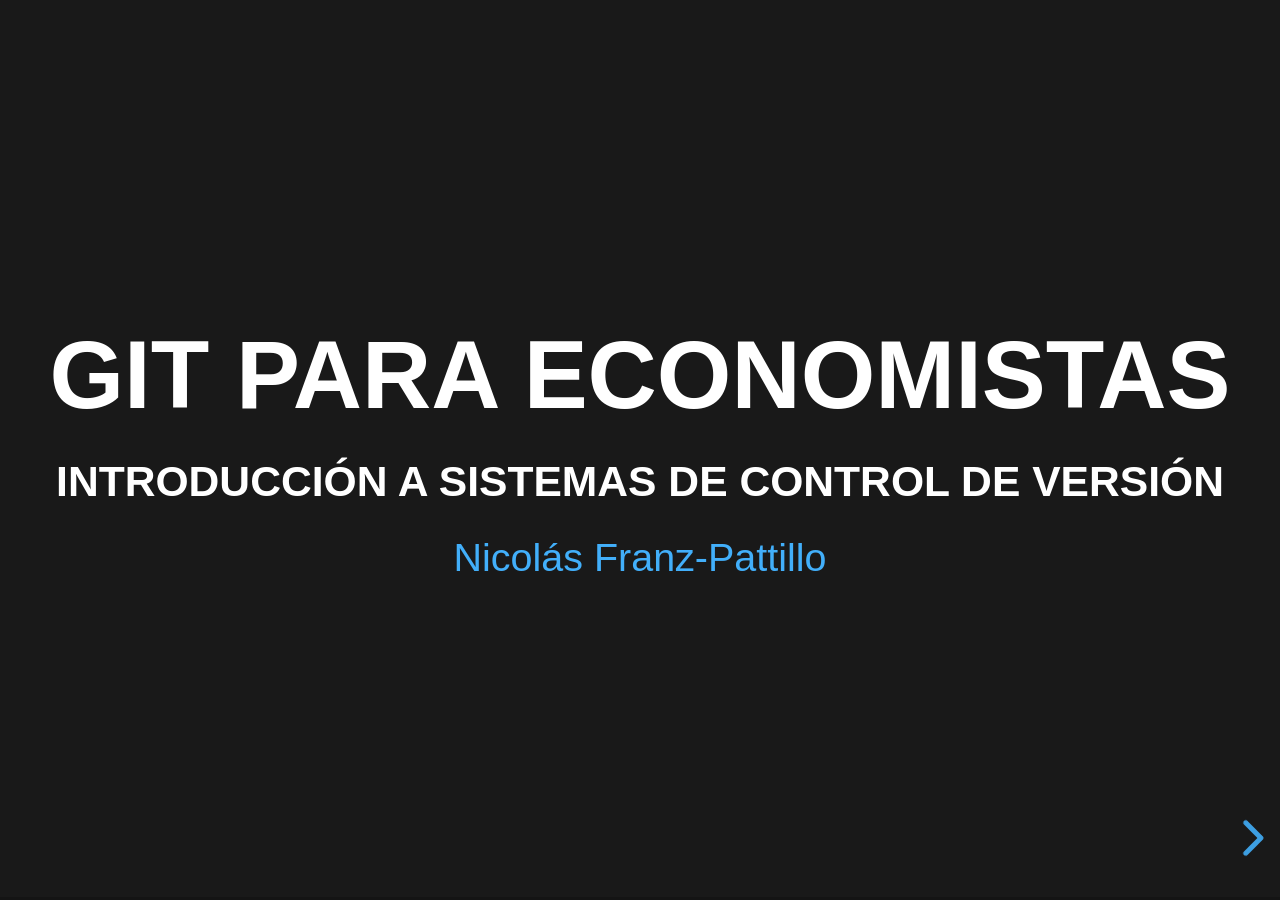
==== index.html @ 5605b5b3 "Rename Intro_slides.html to index.html To be used as landing page" ====
<!doctype html>
<html>
	<head>
		<meta charset="utf-8">
		<meta name="viewport" content="width=device-width, initial-scale=1.0, maximum-scale=1.0, user-scalable=no">

		<title>Git 4 Econ</title>
		
		<meta name="description" content="Una breve introdicción a sistemas de control de versión">
		<meta name="author" content="Nicolas Franz-Pattillo">

		<meta name="apple-mobile-web-app-capable" content="yes">
		<meta name="apple-mobile-web-app-status-bar-style" content="black-translucent">

		<meta name="viewport" content="width=device-width, initial-scale=1.0">

		<link rel="stylesheet" href="src/css/reset.css">
		<link rel="stylesheet" href="src/css/reveal.css">
		<link rel="stylesheet" href="src/css/black.css" id="theme">
		<link rel="stylesheet" href="src/css/verticator.css">
		<link rel="stylesheet" href="src/css/custom.css">
		<link rel="stylesheet" href="src/css/monokai.css" id="highlight-theme">

		<!-- CUSTOM SCRIPTS--> 
		<script src="https://code.iconify.design/1/1.0.7/iconify.min.js"></script>
		
		<!-- CUSTOM STYLES (TODO: SEND CUSTOM STYLES TO CSS)--> 
		<style>
			ol.alphaList {list-style-type: lower-alpha; font-size: smaller; font-weight: 100; color: rgba(148, 148, 148, 0.5) ;}
		</style>
	</head>
	<body>
		<div class="reveal">
			<div class="slides">
				<section><!-- title -->
					<h2 class="r-fit-text"> Git para economistas </h2>
					<h3 class="r-fit-text"> Introducción a sistemas de control de versión </h3>
					<a href="https://www.nicolasfranzpattillo.com" add target="_blank"> Nicolás Franz-Pattillo </a>
				</section>
				<section> <!-- Intro-->
					<section data-auto-animate>
						<h3>Los proyectos son complejos </h3>
						<div data-id="box1" style="background: rgb(252, 60, 60); height: 5px; margin: 20px 0 20px 0"></div>
						<ul> 
							<li class="fragment" >Hoy en día no es raro que los proyectos contengan mas de un archivo.</li>
							<ul class="fragment">
								<li>Texto</li>
								<li>Datos y gráficos</li>
								<li>Programas: <code>*.do</code>, <code>*.m</code>, <code>*.prg</code>, etc.</li>
							</ul>
							<li class="fragment">Tampoco es raro que tengan varios co-autores.</li>
							<li class="fragment">Los afiches están quedando en el pasado, el futuro son las aplicaciones web.</li>
						</ul>
					</section>
					<section data-background-iframe="https://dash-gallery.plotly.host/dash-oil-and-gas/" data-background-interactive data-background-transition="zoom">
						<div style="position: absolute; width: 25%; top: -360px; right: 650px; box-shadow: 0 1px 4px rgba(0,0,0,0.5), 0 5px 25px rgba(0,0,0,0.2); background-color: rgba(0, 0, 0, 0.5); color: #fff; padding: 20px; font-size: 20px; text-align: left;">
							<h2>Dash de Plotly</h2>
							<p>Permite crear aplicaciónes web usando <em>Python</em></p>
						</div>
					</section>
				</section>
				<section> <!-- Intro problem -->
					<section data-auto-animate>
						<h3>Los proyectos son complejos </h3>
						<ul> 
							<li>Hoy en día no es raro que los proyectos contengan mas de un archivo.</li>
							<ul>
								<li>Texto</li>
								<li>Datos y gráficos</li>
								<li>Programas: <code>*.do</code>, <code>*.m</code>, <code>*.prg</code>, etc.</li>
							</ul>
							<li >Tampoco es raro que tengan varios co-autores.</li>
							<li >Los afiches están quedando en el pasado, el futuro son las aplicaciones web.</li>
						</ul>
						<div style="display: flex;"style="padding: 40pt ">
							<div data-id="box1" style="background: rgb(252, 60, 60); width: 400px; margin: 1px; border-radius: 1px;">
								Problema: Cómo hacer avanzar un proyecto de forma ordenada
							</div>
							<div> $$\implies$$ </div>
							<div class="fragment" data-id="box1" style="background: rgb(41, 51, 182); width: 400px; margin: 1px; border-radius: 1px;">
								Solución *: Coordinando una forma de hacer  y registrar los cambios
							</div>
						</div>
					</section>
					<section >
						<IMG SRC="https://media.giphy.com/media/Q09lToTa0H3Es/source.gif"></img>
					</section>
					<section >
						<img src="src/images/finalVersion.png" style="height: 700px;"></img>
					</section>
				</section>
				<section><!-- folder -->
					<section data-auto-animate>
						<figcaption data-id="caption2" style="padding-right: 100px;"> Control de versión </figcaption> 
						<p data-id="caption1" style="position: absolute; top: -20px; right: 290px; width: 100px; height: 40px;"> "naive"</p>
						<img src="src/images/projectBeforeGit.png" data-id="projectFolder" style="margin: -20pt  -20pt;"></img>
						<ul>
							<li class="fragment" data-fragment-index="1">Los programadores han tenido este problema por décadas.</li>
							<li class="fragment" data-fragment-index="2">Las soluciones (<em>software</em>) han ido evolucionando con el tiempo. En general se les conoce como <strong>sistemas de control de versión</strong></li>
							<li class="fragment" data-fragment-index="3">La mayoría de ellos presenta al usuario la versión que se quiere revisar y deja el resto fuera de la vista.</li>
						</ul>
					</section>
					<section data-auto-animate>
						<figcaption data-id="caption2" style="padding-left: 100px;"> control de versión</figcaption> <p data-id="caption1" style="position: absolute; top: -20px; right: 560px; width: 170px; height: 40px;"> Sistema  de</p>
						<img src="src/images/projectAfterGit.png" data-id="projectFolder" style="margin: -10pt  -10pt;"></img>
						<ul>
							<li>La mayoría de ellos presenta al usuario la versión que se quiere revisar y deja el resto fuera de la vista.</li>
							<li class="fragment"> &#128078 Requieren entender su funcionamiento y terminología</li>
						</ul>
					</section>
				</section>
				<section> <!-- Definitions -->
					<h3> Repo, commit, working copy ... </h3> <h2 class="fragment">me no english!</h2>
					<ul>
						<li class="fragment" >Los <em>softwares</em> de control de versión comparten una terminología común <span style="color: rgba(148, 148, 148, 0.493);"> (al igual que muchos lenguajes de programación comparten el condicional <code style="padding:10pt">if... then... else</code> y los bucles <code style="padding:10pt">for </code> o <code style="padding:10pt">while</code>) </span></li>
						<ol>
							<li class="fragment" > <b> Commit</b> <span style="color: rgba(148, 148, 148, 0.5);">: Fotografía del proyecto en un momento del tiempo.</span> </li>
							<li class="fragment" > <b> Repository</b><span style="color: rgba(148, 148, 148, 0.5);">: ("Repo") Proyecto completo, incluyendo su historia.</span> </li>
							<li class="fragment" > <b> Working copy</b><span style="color: rgba(148, 148, 148, 0.5);">: Versión del proyecto en la cual se está trabajando.</span> </li>
						</ol>
					</ul>	
				</section>
				<section><!-- SCV -->
					<section data-auto-animate>
						<h3>Sistemas de control de versión</h3>
					</section>
					<section data-auto-animate>
						<h3>Sistemas de control de versión</h3>
						<h4>1. Local</h4>
						<svg data-id="VCS" version="1.1" xmlns="http://www.w3.org/2000/svg" xmlns:xlink="http://www.w3.org/1999/xlink" x="0" y="0" width="600" height="600" viewBox="0, 100, 600, 600">
							<g data-id="c1">
								<path d="M300,425 C233.726,425 180,360.529 180,281 C180,201.471 233.726,137 300,137 C366.274,137 420,201.471 420,281 C420,360.529 366.274,425 300,425 z" fill="#A4A4A4" fill-opacity="0.378"/>
								<path d="M234,180 L366,180 L366,220 L234,220 L234,180 z" fill="#3660FA"/>
								<text transform="matrix(1, 0, 0, 1, 300, 200)">
									<tspan x="-57.564" y="8.5" font-family="Helvetica-Light" font-size="24" fill="#FCF9F9">Repository</tspan>
								</text>
								<path d="M210,319 L390,319 L390,359 L210,359 L210,319 z" fill="#26B42C"/>
								<text transform="matrix(1, 0, 0, 1, 300, 339)">
									<tspan x="-75.792" y="8" font-family="Helvetica-Light" font-size="24" fill="#FFFFFF">Working Copy</tspan>
								</text>
								<text transform="matrix(1, 0, 0, 1, 300, 449.5)">
									<tspan x="-67.683" y="6.5" font-family="Helvetica-Light" font-size="21" fill="#7E7E7E">Computador 1</tspan>
								</text>
								<path d="M293,319.5 L291.2,230.398" fill-opacity="0" stroke="#7E7E7E" stroke-width="1.5" stroke-miterlimit="9"/>
								<path d="M294.499,230.331 L291.022,221.6 L287.901,230.465 M291.2,230.398 L291.022,221.6" fill-opacity="0" stroke="#7E7E7E" stroke-width="1.5" stroke-opacity="1"/>
								<path d="M307,220.5 L308.8,309.602" fill-opacity="0" stroke="#7E7E7E" stroke-width="1.5" stroke-miterlimit="9"/>
								<path d="M305.501,309.669 L308.978,318.4 L312.099,309.535 M308.8,309.602 L308.978,318.4" fill-opacity="0" stroke="#7E7E7E" stroke-width="1.5" stroke-opacity="1"/>
								<text transform="matrix(-0, -1, 1, -0, 279.5, 274)">
									<tspan x="-29.502" y="6" font-family="Helvetica-Light" font-size="18" fill="#7E7E7E">commit</tspan>
								</text>
								<text transform="matrix(0, 1, -1, 0, 320, 269.5)">
									<tspan x="-28.512" y="5.5" font-family="Helvetica-Light" font-size="18" fill="#7E7E7E">update</tspan>
								</text>
							</g>
							</svg>
					</section>

					<section data-auto-animate>
						<h3>Sistemas de control de versión</h3>
						<h4>1. Distribuido </h4>
						<svg data-id="VCS" version="1.1" xmlns="http://www.w3.org/2000/svg" xmlns:xlink="http://www.w3.org/1999/xlink" x="0" y="0" width="600" height="600" viewBox="0, 30, 600, 600">
							<g data-id="c1">
								<path data-id="circle1" d="M132.669,530 C66.395,530 12.669,465.529 12.669,386 C12.669,306.471 66.395,242 132.669,242 C198.943,242 252.669,306.471 252.669,386 C252.669,465.529 198.943,530 132.669,530 z" fill="#A4A4A4" fill-opacity="0.378"/>
								<path d="M66.669,285 L198.669,285 L198.669,325 L66.669,325 L66.669,285 z" fill="#3660FA"/>
								<text transform="matrix(1, 0, 0, 1, 132.669, 305)">
									<tspan x="-57.564" y="8.5" font-family="Helvetica-Light" font-size="24" fill="#FCF9F9">Repository</tspan>
								</text>
								<path d="M42.669,424 L222.669,424 L222.669,464 L42.669,464 L42.669,424 z" fill="#26B42C"/>
								<text transform="matrix(1, 0, 0, 1, 132.669, 444)">
									<tspan x="-75.792" y="8" font-family="Helvetica-Light" font-size="24" fill="#FFFFFF">Working Copy</tspan>
								</text>
								<text data-id="n1" transform="matrix(1, 0, 0, 1, 132.669, 554.5)">
									<tspan x="-67.683" y="6.5" font-family="Helvetica-Light" font-size="21" fill="#7E7E7E">Computador 1</tspan>
								</text>
								<path d="M125.669,424.5 L123.869,335.398" fill-opacity="0" stroke="#7E7E7E" stroke-width="1.5" stroke-miterlimit="9"/>
								<path d="M127.168,335.331 L123.691,326.6 L120.57,335.465 M123.869,335.398 L123.691,326.6" fill-opacity="0" stroke="#7E7E7E" stroke-width="1.5" stroke-opacity="1"/>
								<path d="M139.669,325.5 L141.469,414.602" fill-opacity="0" stroke="#7E7E7E" stroke-width="1.5" stroke-miterlimit="9"/>
								<path d="M138.17,414.669 L141.647,423.4 L144.768,414.535 M141.469,414.602 L141.647,423.4" fill-opacity="0" stroke="#7E7E7E" stroke-width="1.5" stroke-opacity="1"/>
								<text transform="matrix(-0, -1, 1, -0, 112.169, 379)">
									<tspan x="-29.502" y="6" font-family="Helvetica-Light" font-size="18" fill="#7E7E7E">commit</tspan>
								</text>
								<text transform="matrix(0, 1, -1, 0, 152.669, 374.5)">
									<tspan x="-28.512" y="5.5" font-family="Helvetica-Light" font-size="18" fill="#7E7E7E">update</tspan>
								</text>
							</g>
							<g data-id="server">
								<path d="M296.669,177 C245.859,177 204.669,152.6 204.669,122.5 C204.669,92.4 245.859,68 296.669,68 C347.479,68 388.669,92.4 388.669,122.5 C388.669,152.6 347.479,177 296.669,177 z" fill="#A4A4A4" fill-opacity="0.378"/>
								<path d="M230.669,102.5 L362.669,102.5 L362.669,142.5 L230.669,142.5 L230.669,102.5 z" fill="#3660FA"/>
								<text transform="matrix(1, 0, 0, 1, 296.669, 122.5)">
									<tspan x="-57.564" y="8.5" font-family="Helvetica-Light" font-size="24" fill="#FCF9F9">Repository</tspan>
								</text>
								<text transform="matrix(1, 0, 0, 1, 296.669, 44.5)">
									<tspan x="-39.081" y="7.5" font-family="Helvetica-Light" font-size="21" fill="#7E7E7E">Servidor</tspan>
								</text>
							</g>
							
								<path data-id="pf2a" d="M403.732,256.963 L357.622,180.698" fill-opacity="0" stroke="#7E7E7E" stroke-width="1.5" stroke-miterlimit="9"/>
								<path data-id="pf2b" d="M360.446,178.991 L353.069,173.167 L354.798,182.405 M357.622,180.698 L353.069,173.167" fill-opacity="0" stroke="#7E7E7E" stroke-width="1.5" stroke-opacity="1"/>
								<path data-id="pf2c" d="M367.222,163.726 L413.332,239.991" fill-opacity="0" stroke="#7E7E7E" stroke-width="1.5" stroke-miterlimit="9"/>
								<path data-id="pf2d" d="M410.508,241.698 L417.885,247.521 L416.156,238.283 M413.332,239.991 L417.885,247.521" fill-opacity="0" stroke="#7E7E7E" stroke-width="1.5" stroke-opacity="1"/>
								<text transform="matrix(0.5, 0.866, -0.866, 0.5, 366.79, 220.344)">
									<tspan x="-14.499" y="5.5" font-family="Helvetica-Light" font-size="18" fill="#7E7E7E">push</tspan>
								</text>
								<text transform="matrix(0.5, 0.866, -0.866, 0.5, 401.431, 200.344)">
									<tspan x="-20.016" y="5.5" font-family="Helvetica-Light" font-size="18" fill="#7E7E7E">fetch</tspan>
								</text>
							
							
								<path data-id="pf1a" d="M183.51,249.463 L226.502,171.398" fill-opacity="0" stroke="#7E7E7E" stroke-width="1.5" stroke-miterlimit="9"/>
								<path data-id="pf1b" d="M229.393,172.99 L230.747,163.69 L223.611,169.806 M226.502,171.398 L230.747,163.69" fill-opacity="0" stroke="#7E7E7E" stroke-width="1.5" stroke-opacity="1"/>
								<path data-id="pf1c" d="M246,171.226 L203.008,249.291" fill-opacity="0" stroke="#7E7E7E" stroke-width="1.5" stroke-miterlimit="9"/>
								<path data-id="pf1d" d="M200.118,247.699 L198.763,256.999 L205.899,250.883 M203.008,249.291 L198.763,256.999" fill-opacity="0" stroke="#7E7E7E" stroke-width="1.5" stroke-opacity="1"/>
								<text transform="matrix(0.5, -0.866, 0.866, 0.5, 196.069, 199.344)">
									<tspan x="-14.499" y="5.5" font-family="Helvetica-Light" font-size="18" fill="#7E7E7E">push</tspan>
								</text>
								<text transform="matrix(0.5, -0.866, 0.866, 0.5, 230.71, 219.344)">
									<tspan x="-20.016" y="5.5" font-family="Helvetica-Light" font-size="18" fill="#7E7E7E">fetch</tspan>
								</text>
							
							<g data-id="c2">
								<path d="M467.331,530 C401.057,530 347.331,465.529 347.331,386 C347.331,306.471 401.057,242 467.331,242 C533.605,242 587.331,306.471 587.331,386 C587.331,465.529 533.605,530 467.331,530 z" fill="#A4A4A4" fill-opacity="0.378"/>
								<path d="M401.331,285 L533.331,285 L533.331,325 L401.331,325 L401.331,285 z" fill="#3660FA"/>
								<text transform="matrix(1, 0, 0, 1, 467.331, 305)">
									<tspan x="-57.564" y="8.5" font-family="Helvetica-Light" font-size="24" fill="#FCF9F9">Repository</tspan>
								</text>
								<path d="M377.331,424 L557.331,424 L557.331,464 L377.331,464 L377.331,424 z" fill="#26B42C"/>
								<text transform="matrix(1, 0, 0, 1, 467.331, 444)">
									<tspan x="-75.792" y="8" font-family="Helvetica-Light" font-size="24" fill="#FFFFFF">Working Copy</tspan>
								</text>
								<text transform="matrix(1, 0, 0, 1, 467.331, 554.5)">
									<tspan x="-67.683" y="6.5" font-family="Helvetica-Light" font-size="21" fill="#7E7E7E">Computador 2</tspan>
								</text>
								<path d="M460.331,424.5 L458.531,335.398" fill-opacity="0" stroke="#7E7E7E" stroke-width="1.5" stroke-miterlimit="9"/>
								<path d="M461.83,335.331 L458.353,326.6 L455.232,335.465 M458.531,335.398 L458.353,326.6" fill-opacity="0" stroke="#7E7E7E" stroke-width="1.5" stroke-opacity="1"/>
								<path d="M474.331,325.5 L476.131,414.602" fill-opacity="0" stroke="#7E7E7E" stroke-width="1.5" stroke-miterlimit="9"/>
								<path d="M472.832,414.669 L476.309,423.4 L479.43,414.535 M476.131,414.602 L476.309,423.4" fill-opacity="0" stroke="#7E7E7E" stroke-width="1.5" stroke-opacity="1"/>
								<text transform="matrix(-0, -1, 1, -0, 446.831, 379)">
									<tspan x="-29.502" y="6" font-family="Helvetica-Light" font-size="18" fill="#7E7E7E">commit</tspan>
								</text>
								<text transform="matrix(0, 1, -1, 0, 487.331, 374.5)">
									<tspan x="-28.512" y="5.5" font-family="Helvetica-Light" font-size="18" fill="#7E7E7E">update</tspan>
								</text>
							</g>
						</svg>
					</section>
					<section data-auto-animate>
						<h3>Sistemas de control de versión</h3>
						<h4>1. No Distribuido </h4>
						<svg data-id="VCS" version="1.1" xmlns="http://www.w3.org/2000/svg" xmlns:xlink="http://www.w3.org/1999/xlink" x="0" y="0" width="600" height="600" viewBox="0, 0, 600, 600">
							<g data-id="c1">
								<path d="M111,357 C49.696,357 -0,331.256 -0,299.5 C-0,267.744 49.696,242 111,242 C172.304,242 222,267.744 222,299.5 C222,331.256 172.304,357 111,357 z" fill="#A4A4A4" fill-opacity="0.378"/>
								<path d="M21,279.5 L201,279.5 L201,319.5 L21,319.5 L21,279.5 z" fill="#26B42C"/>
								<text transform="matrix(1, 0, 0, 1, 111, 299.5)">
									<tspan x="-75.792" y="8" font-family="Helvetica-Light" font-size="24" fill="#FFFFFF">Working Copy</tspan>
								</text>
								<text transform="matrix(1, 0, 0, 1, 111, 380.5)">
									<tspan x="-67.683" y="6.5" font-family="Helvetica-Light" font-size="21" fill="#7E7E7E">Computador 1</tspan>
								</text>
							</g>
							<g data-id="server">
								<path d="M296.669,177 C245.859,177 204.669,152.6 204.669,122.5 C204.669,92.4 245.859,68 296.669,68 C347.479,68 388.669,92.4 388.669,122.5 C388.669,152.6 347.479,177 296.669,177 z" fill="#A4A4A4" fill-opacity="0.378"/>
								<path d="M230.669,102.5 L362.669,102.5 L362.669,142.5 L230.669,142.5 L230.669,102.5 z" fill="#3660FA"/>
								<text transform="matrix(1, 0, 0, 1, 296.669, 122.5)">
									<tspan x="-57.564" y="8.5" font-family="Helvetica-Light" font-size="24" fill="#FCF9F9">Repository</tspan>
								</text>
								<text transform="matrix(1, 0, 0, 1, 296.669, 44.5)">
									<tspan x="-39.081" y="7.5" font-family="Helvetica-Light" font-size="21" fill="#7E7E7E">Servidor</tspan>
								</text>
							</g>
								<path data-id="pf1a" d="M185.802,252.517 L228.795,174.452" fill-opacity="0" stroke="#7E7E7E" stroke-width="1.5" stroke-miterlimit="9"/>
								<path data-id="pf1b" d="M231.685,176.044 L233.04,166.744 L225.904,172.86 M228.795,174.452 L233.04,166.744" fill-opacity="0" stroke="#7E7E7E" stroke-width="1.5" stroke-opacity="1"/>
								<path data-id="pf1c" d="M248.293,174.28 L205.301,252.345" fill-opacity="0" stroke="#7E7E7E" stroke-width="1.5" stroke-miterlimit="9"/>
								<path data-id="pf1d" d="M202.41,250.753 L201.055,260.053 L208.191,253.937 M205.301,252.345 L201.055,260.053" fill-opacity="0" stroke="#7E7E7E" stroke-width="1.5" stroke-opacity="1"/>
								<text transform="matrix(0.5, -0.866, 0.866, 0.5, 198.361, 202.398)">
									<tspan x="-29.502" y="5.5" font-family="Helvetica-Light" font-size="18" fill="#7E7E7E">commit</tspan>
								</text>
								<text transform="matrix(0.5, -0.866, 0.866, 0.5, 242.095, 227.648)">
									<tspan x="-28.512" y="-5" font-family="Helvetica-Light" font-size="18" fill="#7E7E7E">update</tspan>
								</text>
							<g data-id="c2">
								<path d="M482,357 C420.696,357 371,331.256 371,299.5 C371,267.744 420.696,242 482,242 C543.304,242 593,267.744 593,299.5 C593,331.256 543.304,357 482,357 z" fill="#A4A4A4" fill-opacity="0.378"/>
								<path d="M392,279.5 L572,279.5 L572,319.5 L392,319.5 L392,279.5 z" fill="#26B42C"/>
								<text transform="matrix(1, 0, 0, 1, 482, 299.5)">
									<tspan x="-75.792" y="8" font-family="Helvetica-Light" font-size="24" fill="#FFFFFF">Working Copy</tspan>
								</text>
								<text transform="matrix(1, 0, 0, 1, 482, 380.5)">
									<tspan x="-67.683" y="6.5" font-family="Helvetica-Light" font-size="21" fill="#7E7E7E">Computador 2</tspan>
								</text>
							</g>
							<path data-id="pf2a" d="M385.718,264.021 L339.608,187.757" fill-opacity="0" stroke="#7E7E7E" stroke-width="1.5" stroke-miterlimit="9"/>
							<path data-id="pf2b" d="M342.432,186.049 L335.055,180.226 L336.784,189.464 M339.608,187.757 L335.055,180.226" fill-opacity="0" stroke="#7E7E7E" stroke-width="1.5" stroke-opacity="1"/>
							<path data-id="pf2c" d="M349.208,170.785 L395.318,247.049" fill-opacity="0" stroke="#7E7E7E" stroke-width="1.5" stroke-miterlimit="9"/>
							<path data-id="pf2d" d="M392.494,248.757 L399.871,254.58 L398.142,245.342 M395.318,247.049 L399.871,254.58" fill-opacity="0" stroke="#7E7E7E" stroke-width="1.5" stroke-opacity="1"/>
							<text transform="matrix(0.5, 0.866, -0.866, 0.5, 348.777, 227.403)">
								<tspan x="-29.502" y="5.5" font-family="Helvetica-Light" font-size="18" fill="#7E7E7E">commit</tspan>
							</text>
							<text transform="matrix(0.5, 0.866, -0.866, 0.5, 385.15, 206.403)">
								<tspan x="-28.512" y="5.5" font-family="Helvetica-Light" font-size="18" fill="#7E7E7E">update</tspan>
							</text>
						</svg>
					</section>
					<section>
						<h3> preguntas? </h3>
					</section>
				</section>
				<section><!-- que es git --> 
					<section data-auto-animate>
						<h2 data-id="que-es-git"> QUÉ ES GIT? </h2>
					</section>
					<section data-auto-animate>
						<h2 data-id="que-es-git" style="font-size: 32pt;"> QUÉ ES GIT? </h2>
						<ul>
							<li > Git es un sistema distribuido de control de versión. El más utilizado en el mundo!</li>
							<li class="fragment" > El <em>software</em> de Git se instala "localmente". <span style="color: rgba(148, 148, 148, 0.5);">Para empezar a utilizar Git no es necesario un servidor. No obstante, este último mejora la colaboración significativamente</span></li>
							<li class="fragment" > <span style="color: rgba(248, 1, 1);">Git no es lo mismo que GitHub!</span> <span style="color: rgba(148, 148, 148, 0.5);"> GitHub es una red social que utiliza la arquitectura Git como base. Otros ejemplos son GitLab y BitBucket </span></li>
						</ul>
					</section>
				</section>
				<section><!-- como se usa git -->
					<section data-auto-animate>
						<h2 data-id="como-usar-git"> CÓMO SE USA GIT? </h2>
					</section>
					<section data-auto-animate>
						<h2 data-id="como-usar-git" style="font-size: 32pt;"> CÓMO SE USA GIT? </h2>
						<ul>
							<li > Git se usa a través de la linea de comando <span style="color: rgba(148, 148, 148, 0.5);">(shell, console, terminal, etc.)</span>
								<p class="fragment" ><img src="src/svg/git-version.svg" style="width: 40%; padding-left: 150pt;"></img></p>
							</li>
							<li class="fragment" > Git es parte de la distribución de otros <em>softwares</em>, por lo que puede que ya esté instalado. <span style="color: rgba(148, 148, 148, 0.5);">(e.g., Python-Anaconda, o command line tools de MacOs, <a style="color: rgba(148, 148, 148, 0.5);" ref="https://www.mathworks.com/help/matlab/matlab_prog/set-up-git-source-control.html"> Matlab 2020b</a>)</span></li>
						</ul>
					</section>
					<section>
						<h2 style="font-size: 32pt;"> CÓMO SE USA GIT? </h2>
						<ul>
							<li > Hay otras interfaces de usuario gráficas (GUI) que lo hacen mas amigable
								<p><img src="src/images/VSCode.png" style="width: 110%; margin: -10pt;"></img></p>
							</li>
						</ul>
					</section>
					<section>
						<h2 style="font-size: 32pt;"> CÓMO SE USA GIT? </h2>
						<ul>
							<li > Hay otras interfaces de usuario gráficas (GUI) que lo hacen mas amigable
								<p><img src="src/images/matlab.png" style="width: 110%; margin: -10pt;"></img></p>
							</li>
						</ul>
					</section>
					<section>
						<h2 style="font-size: 32pt;"> CÓMO SE APRENDE GIT? </h2>
						<ul>
							<li class="fragment"> La mejor forma de aprender Git es usándolo!!</li>
							<li class="fragment"> La mayor parte de la documentación es a través de la línea de comando.</li> 
							<li class="fragment"> Esto no quiere decir que el usuario lo use a través de ella, pero le da uniformidad al proceso <span style="color: rgba(148, 148, 148, 0.5);">(Las GUI pueden tener formas diversas de implementar Git y aprenderlas es difícil si no se entiende el objetivo. Es como querer aprender MS excel sin saber matemáticas)</span></li>
							<li class="fragment"> Con el tiempo, el uso y la terminología Git se vuelve natural</li>
						</ul>
					</section>
				</section>
				<section><!-- Branching -->
					<h2 style="font-size: 32pt;"> Branching </h2>
					Una de las grandes ventajas de Git es que simplifica el uso de "ramas" o estructuras no lineales
					<p><img src="src/svg/branch.svg" style="width: 110%; margin: 30pt;"></img></p>
					<p class="fragment"> Esto es muy útil para experimentar!</p>
				</section>
				<section data-transition="none"> <!-- EXAMPLE 1 -->
					<section data-auto-animate data-transition="none">
						<h2>Ejemplo</h2>
					</section>
					<section data-auto-animate data-transition="none">
						<h2>Ejemplo</h2>
						<div style="display: flex;">
							<div data-id="list">
								<ol type="1" data-id="mainlist">
									<li> Queremos inicializar un repositorio en <code> Desktop/project </code>
										<ol class="alphaList fragment" >
											<li>Navegar hasta la carpeta</li>
											<li>Usar <code>git init</code></li>
										</ol>
								</ol>
							</div>
							<div data-id="bashDiv" >
								<svg version="1.1" xmlns="http://www.w3.org/2000/svg" xmlns:xlink="http://www.w3.org/1999/xlink" x="0" y="0" width="420" height="520" viewBox="0, 0, 420, 520">
									<g id="bash-bg">
										<path d="M1.7,40 L416.966,40 C423.678,40 416.966,40 416.966,40 L416.966,508 C416.966,514.627 411.524,520 404.812,520 L13.854,520 C7.142,520 1.7,514.627 1.7,508 L1.7,40 C11.587,40 -5.012,40 1.7,40 z" fill="#000000"/>
										<path d="M13.502,0 L405.325,0 C411.855,0 417.148,3.582 417.148,8 L417.098,40 C417.098,40 423.628,40 417.098,40 L1.678,40 C-4.852,40 10.394,40 1.678,40 L1.678,8 C1.678,3.582 6.972,0 13.502,0 z" fill="#504F4F"/>
										<g>
											<path d="M82.168,27.25 C77.843,27.25 74.336,24.004 74.336,20 C74.336,15.996 77.843,12.75 82.168,12.75 C86.494,12.75 90,15.996 90,20 C90,24.004 86.494,27.25 82.168,27.25 z" fill="#00CA4E"/>
											<path d="M54.526,27.25 C50.2,27.25 46.694,24.004 46.694,20 C46.694,15.996 50.2,12.75 54.526,12.75 C58.851,12.75 62.358,15.996 62.358,20 C62.358,24.004 58.851,27.25 54.526,27.25 z" fill="#FFBD44"/>
											<path d="M26.884,27.25 C22.558,27.25 19.052,24.004 19.052,20 C19.052,15.996 22.558,12.75 26.884,12.75 C31.209,12.75 34.716,15.996 34.716,20 C34.716,24.004 31.209,27.25 26.884,27.25 z" fill="#FF605C"/>
										</g>
										<text transform="matrix(1, 0, 0, 1, 210, 20)">
											<tspan x="-16.888" y="5.75" font-family="HelveticaNeue-Light" font-size="16" fill="#F4F4F4">bash</tspan>
										</text>
									</g>
									<g id="Layer_3">
										<text transform="matrix(1, 0, 0, 1, 210, 158)">
											<tspan x="-190" y="-77" font-family="Helvetica-Light" font-size="21" kerning="0" fill="#A5A5A5">~ $ <tspan class="terminal" font-size="21" fill="#F4F4F4" id="target">|</tspan></tspan>
										</text>
									</g>
								</svg>
							</div>
						</div>
					</section >
					<section data-state="start-typed" data-transition="none">
						<h2>Ejemplo</h2>
						<div style="display: flex;">
							<div data-id="list">
								<ol type="1" data-id="mainlist">
									<li> Queremos inicializar un repositorio en <code> Desktop/project </code>
										<ol class="alphaList">
											<li>Navegar hasta la carpeta</li>
											<li>Usar <code>git init</code></li>
										</ol>
								</ol>
							</div>
							<div data-id="bashDiv" >
								<svg version="1.1" xmlns="http://www.w3.org/2000/svg" xmlns:xlink="http://www.w3.org/1999/xlink" x="0" y="0" width="420" height="520" viewBox="0, 0, 420, 520">
									<g id="bash-bg">
										<path d="M1.7,40 L416.966,40 C423.678,40 416.966,40 416.966,40 L416.966,508 C416.966,514.627 411.524,520 404.812,520 L13.854,520 C7.142,520 1.7,514.627 1.7,508 L1.7,40 C11.587,40 -5.012,40 1.7,40 z" fill="#000000"/>
										<path d="M13.502,0 L405.325,0 C411.855,0 417.148,3.582 417.148,8 L417.098,40 C417.098,40 423.628,40 417.098,40 L1.678,40 C-4.852,40 10.394,40 1.678,40 L1.678,8 C1.678,3.582 6.972,0 13.502,0 z" fill="#504F4F"/>
										<g>
											<path d="M82.168,27.25 C77.843,27.25 74.336,24.004 74.336,20 C74.336,15.996 77.843,12.75 82.168,12.75 C86.494,12.75 90,15.996 90,20 C90,24.004 86.494,27.25 82.168,27.25 z" fill="#00CA4E"/>
											<path d="M54.526,27.25 C50.2,27.25 46.694,24.004 46.694,20 C46.694,15.996 50.2,12.75 54.526,12.75 C58.851,12.75 62.358,15.996 62.358,20 C62.358,24.004 58.851,27.25 54.526,27.25 z" fill="#FFBD44"/>
											<path d="M26.884,27.25 C22.558,27.25 19.052,24.004 19.052,20 C19.052,15.996 22.558,12.75 26.884,12.75 C31.209,12.75 34.716,15.996 34.716,20 C34.716,24.004 31.209,27.25 26.884,27.25 z" fill="#FF605C"/>
										</g>
										<text transform="matrix(1, 0, 0, 1, 210, 20)">
											<tspan x="-16.888" y="5.75" font-family="HelveticaNeue-Light" font-size="16" fill="#F4F4F4">bash</tspan>
										</text>
									</g>
									<g id="Layer_3">
										<text transform="matrix(1, 0, 0, 1, 210, 158)">
											<tspan x="-190" y="-77" font-family="Helvetica-Light" font-size="21" kerning="0" fill="#A5A5A5">~ $ </tspan>
											<tspan id="text-to-be-typed" x="-150" y="-77" font-family="Menlo-Regular" font-size="21" kerning="0" fill="#F7FBFC"> cd Desktop/project</tspan>
											<tspan class="terminal" font-size="21" fill="#F4F4F4" id="target">|</tspan>
										</text>
									</g>
								</svg>
							</div>
						</div>
					</section>
					<section data-transition="none">
						<h2>Ejemplo</h2>
						<div style="display: flex;">
							<div data-id="list">
								<ol type="1" data-id="mainlist">
									<li> Queremos inicializar un repositorio en <code> Desktop/project </code>
										<ol class="alphaList">
											<li>Navegar hasta la carpeta</li>
											<li>Usar <code>git init</code></li>
										</ol>
								</ol>
							</div>
							<div data-id="bashDiv" >
								<svg version="1.1" xmlns="http://www.w3.org/2000/svg" xmlns:xlink="http://www.w3.org/1999/xlink" x="0" y="0" width="420" height="520" viewBox="0, 0, 420, 520">
									<g id="bash-bg">
										<path d="M1.7,40 L416.966,40 C423.678,40 416.966,40 416.966,40 L416.966,508 C416.966,514.627 411.524,520 404.812,520 L13.854,520 C7.142,520 1.7,514.627 1.7,508 L1.7,40 C11.587,40 -5.012,40 1.7,40 z" fill="#000000"/>
										<path d="M13.502,0 L405.325,0 C411.855,0 417.148,3.582 417.148,8 L417.098,40 C417.098,40 423.628,40 417.098,40 L1.678,40 C-4.852,40 10.394,40 1.678,40 L1.678,8 C1.678,3.582 6.972,0 13.502,0 z" fill="#504F4F"/>
										<g>
											<path d="M82.168,27.25 C77.843,27.25 74.336,24.004 74.336,20 C74.336,15.996 77.843,12.75 82.168,12.75 C86.494,12.75 90,15.996 90,20 C90,24.004 86.494,27.25 82.168,27.25 z" fill="#00CA4E"/>
											<path d="M54.526,27.25 C50.2,27.25 46.694,24.004 46.694,20 C46.694,15.996 50.2,12.75 54.526,12.75 C58.851,12.75 62.358,15.996 62.358,20 C62.358,24.004 58.851,27.25 54.526,27.25 z" fill="#FFBD44"/>
											<path d="M26.884,27.25 C22.558,27.25 19.052,24.004 19.052,20 C19.052,15.996 22.558,12.75 26.884,12.75 C31.209,12.75 34.716,15.996 34.716,20 C34.716,24.004 31.209,27.25 26.884,27.25 z" fill="#FF605C"/>
										</g>
										<text transform="matrix(1, 0, 0, 1, 210, 20)">
											<tspan x="-16.888" y="5.75" font-family="HelveticaNeue-Light" font-size="16" fill="#F4F4F4">bash</tspan>
										</text>
									</g>
									<g id="Layer_3">
										<text transform="matrix(1, 0, 0, 1, 210, 158)">
											<tspan x="-190" y="-77" font-family="Helvetica-Light" font-size="21" kerning="0" fill="#A5A5A5">~ $ </tspan>
											<tspan x="-150" y="-77" font-family="Menlo-Regular" font-size="21" kerning="0" fill="#F7FBFC"> cd Desktop/project</tspan>
											<tspan x="-190" y="-40" font-family="Helvetica-Light" font-size="21" kerning="0" fill="#A5A5A5">~/Desktop/project $ </tspan>
											<tspan class="terminal" font-size="21" fill="#F4F4F4" id="target">|</tspan>
										</text>
									</g>
								</svg>
							</div>
						</div>

					</section>
					<section data-state="start-typed" data-transition="none"> <!--5 -->
						<h2>Ejemplo</h2>
						<div style="display: flex;">
							<div>
								<ol type="1">
									<li data-id="mainlist1"> Queremos inicializar un repositorio en <code> Desktop/project </code>
										<ol class="alphaList" >
											<li>Navegar hasta la carpeta</li>
											<li>Usar <code>git init</code></li>
										</ol>
								</ol>
							</div>
							<div data-id="bashDiv" >
								<svg version="1.1" xmlns="http://www.w3.org/2000/svg" xmlns:xlink="http://www.w3.org/1999/xlink" x="0" y="0" width="420" height="520" viewBox="0, 0, 420, 520">
									<g id="bash-bg">
										<path d="M1.7,40 L416.966,40 C423.678,40 416.966,40 416.966,40 L416.966,508 C416.966,514.627 411.524,520 404.812,520 L13.854,520 C7.142,520 1.7,514.627 1.7,508 L1.7,40 C11.587,40 -5.012,40 1.7,40 z" fill="#000000"/>
										<path d="M13.502,0 L405.325,0 C411.855,0 417.148,3.582 417.148,8 L417.098,40 C417.098,40 423.628,40 417.098,40 L1.678,40 C-4.852,40 10.394,40 1.678,40 L1.678,8 C1.678,3.582 6.972,0 13.502,0 z" fill="#504F4F"/>
										<g>
											<path d="M82.168,27.25 C77.843,27.25 74.336,24.004 74.336,20 C74.336,15.996 77.843,12.75 82.168,12.75 C86.494,12.75 90,15.996 90,20 C90,24.004 86.494,27.25 82.168,27.25 z" fill="#00CA4E"/>
											<path d="M54.526,27.25 C50.2,27.25 46.694,24.004 46.694,20 C46.694,15.996 50.2,12.75 54.526,12.75 C58.851,12.75 62.358,15.996 62.358,20 C62.358,24.004 58.851,27.25 54.526,27.25 z" fill="#FFBD44"/>
											<path d="M26.884,27.25 C22.558,27.25 19.052,24.004 19.052,20 C19.052,15.996 22.558,12.75 26.884,12.75 C31.209,12.75 34.716,15.996 34.716,20 C34.716,24.004 31.209,27.25 26.884,27.25 z" fill="#FF605C"/>
										</g>
										<text transform="matrix(1, 0, 0, 1, 210, 20)">
											<tspan x="-16.888" y="5.75" font-family="HelveticaNeue-Light" font-size="16" fill="#F4F4F4">bash</tspan>
										</text>
									</g>
									<g id="Layer_3">
										<text transform="matrix(1, 0, 0, 1, 210, 158)">
											<tspan x="-190" y="-77" font-family="Helvetica-Light" font-size="21" kerning="0" fill="#A5A5A5">~ $ </tspan>
											<tspan x="-150" y="-77" font-family="Menlo-Regular" font-size="21" kerning="0" fill="#F7FBFC"> cd Desktop/project</tspan>
											<tspan x="-190" y="-40" font-family="Helvetica-Light" font-size="21" kerning="0" fill="#A5A5A5">~/Desktop/project $ </tspan>
											<tspan id="text-to-be-typed" x="5" y="-40" font-family="Menlo-Regular" font-size="21" kerning="0" fill="#F9F6F9"> git init</tspan>
											<tspan class="terminal" font-size="21" fill="#F4F4F4" id="target">|</tspan>
										</text>
									</g>
								</svg>
							</div>
						</div>
					</section>
					<section data-transition="none">
						<h2>Ejemplo</h2>
						<div style="display: flex;">
							<div>
								<ol type="1">
									<li> Queremos inicializar un repositorio en <code> Desktop/project </code> <span class="fragment" data-fragment-index="1"> <span style="color:rgb(56, 56, 56); filter: grayscale(100%); padding:10pt;">&#9989</span></span>
										<ol class="alphaList fragment fade-out" data-fragment-index="1">
											<li>Navegar hasta la carpeta</li>
											<li>Usar <code>git init</code></li>
										</ol>
								</ol>
							</div>
							<div data-id="bashDiv" >
								<svg version="1.1" xmlns="http://www.w3.org/2000/svg" xmlns:xlink="http://www.w3.org/1999/xlink" x="0" y="0" width="420" height="520" viewBox="0, 0, 420, 520">
									<g id="bash-bg">
										<path d="M1.7,40 L416.966,40 C423.678,40 416.966,40 416.966,40 L416.966,508 C416.966,514.627 411.524,520 404.812,520 L13.854,520 C7.142,520 1.7,514.627 1.7,508 L1.7,40 C11.587,40 -5.012,40 1.7,40 z" fill="#000000"/>
										<path d="M13.502,0 L405.325,0 C411.855,0 417.148,3.582 417.148,8 L417.098,40 C417.098,40 423.628,40 417.098,40 L1.678,40 C-4.852,40 10.394,40 1.678,40 L1.678,8 C1.678,3.582 6.972,0 13.502,0 z" fill="#504F4F"/>
										<g>
											<path d="M82.168,27.25 C77.843,27.25 74.336,24.004 74.336,20 C74.336,15.996 77.843,12.75 82.168,12.75 C86.494,12.75 90,15.996 90,20 C90,24.004 86.494,27.25 82.168,27.25 z" fill="#00CA4E"/>
											<path d="M54.526,27.25 C50.2,27.25 46.694,24.004 46.694,20 C46.694,15.996 50.2,12.75 54.526,12.75 C58.851,12.75 62.358,15.996 62.358,20 C62.358,24.004 58.851,27.25 54.526,27.25 z" fill="#FFBD44"/>
											<path d="M26.884,27.25 C22.558,27.25 19.052,24.004 19.052,20 C19.052,15.996 22.558,12.75 26.884,12.75 C31.209,12.75 34.716,15.996 34.716,20 C34.716,24.004 31.209,27.25 26.884,27.25 z" fill="#FF605C"/>
										</g>
										<text transform="matrix(1, 0, 0, 1, 210, 20)">
											<tspan x="-16.888" y="5.75" font-family="HelveticaNeue-Light" font-size="16" fill="#F4F4F4">bash</tspan>
										</text>
									</g>
									<g id="Layer_3">
										<text transform="matrix(1, 0, 0, 1, 210, 158)">
											<tspan x="-190" y="-77" font-family="Helvetica-Light" font-size="21" kerning="0" fill="#A5A5A5">~ $ </tspan>
											<tspan x="-150" y="-77" font-family="Menlo-Regular" font-size="21" kerning="0" fill="#F7FBFC"> cd Desktop/project</tspan>
											<tspan x="-190" y="-40" font-family="Helvetica-Light" font-size="21" kerning="0" fill="#A5A5A5">~/Desktop/project $ </tspan>
											<tspan x="5" y="-40" font-family="Menlo-Regular" font-size="21" kerning="0" fill="#F9F6F9"> git init</tspan>
											<tspan x="-190" y="-10" font-family="Helvetica-Light" font-size="21" fill="#00FF1A">Initialized empty Git repository in / </tspan>
											<tspan x="-190" y="19" font-family="Helvetica-Light" font-size="21" fill="#00FF1A">Desktop/project/.git/</tspan>
											<tspan x="-190" y="60" font-family="Helvetica-Light" font-size="21" fill="#FF00D5">master </tspan>
											<tspan x="-120" y="60" font-family="Helvetica-Light" font-size="21" kerning="0" fill="#A5A5A5"> $ </tspan>
											<tspan class="terminal" font-size="21" fill="#F4F4F4" id="target">|</tspan>
										</text>
									</g>
								</svg>
							</div>
						</div>
					</section>
					<section data-transition="none">
						<h2>Ejemplo</h2>
						<div style="display: flex;">
							<div>
								<ol type="1">
									<li> Queremos inicializar un repositorio en <code> Desktop/project </code> <span style="color:rgb(56, 56, 56); filter: grayscale(100%); padding:10pt;">&#9989</span>
									<li> Creamos dos archivos en matlab y ahora queremos generar nuestro primer <em>commit</em>
										<ol class="alphaList fragment">
											<li>Agregar los archivos al <em>staging area</em> usando <code>git add</code></li>
											<li><code>git commit -m "mensaje"</code></li>
										</ol>
								</ol>
							</div>
							<div data-id="bashDiv" >
								<svg version="1.1" xmlns="http://www.w3.org/2000/svg" xmlns:xlink="http://www.w3.org/1999/xlink" x="0" y="0" width="420" height="520" viewBox="0, 0, 420, 520">
									<g id="bash-bg">
										<path d="M1.7,40 L416.966,40 C423.678,40 416.966,40 416.966,40 L416.966,508 C416.966,514.627 411.524,520 404.812,520 L13.854,520 C7.142,520 1.7,514.627 1.7,508 L1.7,40 C11.587,40 -5.012,40 1.7,40 z" fill="#000000"/>
										<path d="M13.502,0 L405.325,0 C411.855,0 417.148,3.582 417.148,8 L417.098,40 C417.098,40 423.628,40 417.098,40 L1.678,40 C-4.852,40 10.394,40 1.678,40 L1.678,8 C1.678,3.582 6.972,0 13.502,0 z" fill="#504F4F"/>
										<g>
											<path d="M82.168,27.25 C77.843,27.25 74.336,24.004 74.336,20 C74.336,15.996 77.843,12.75 82.168,12.75 C86.494,12.75 90,15.996 90,20 C90,24.004 86.494,27.25 82.168,27.25 z" fill="#00CA4E"/>
											<path d="M54.526,27.25 C50.2,27.25 46.694,24.004 46.694,20 C46.694,15.996 50.2,12.75 54.526,12.75 C58.851,12.75 62.358,15.996 62.358,20 C62.358,24.004 58.851,27.25 54.526,27.25 z" fill="#FFBD44"/>
											<path d="M26.884,27.25 C22.558,27.25 19.052,24.004 19.052,20 C19.052,15.996 22.558,12.75 26.884,12.75 C31.209,12.75 34.716,15.996 34.716,20 C34.716,24.004 31.209,27.25 26.884,27.25 z" fill="#FF605C"/>
										</g>
										<text transform="matrix(1, 0, 0, 1, 210, 20)">
											<tspan x="-16.888" y="5.75" font-family="HelveticaNeue-Light" font-size="16" fill="#F4F4F4">bash</tspan>
										</text>
									</g>
									<g id="Layer_3">
										<text transform="matrix(1, 0, 0, 1, 210, 158)">
											<tspan x="-190" y="-77" font-family="Helvetica-Light" font-size="21" kerning="0" fill="#A5A5A5">~ $ </tspan>
											<tspan x="-150" y="-77" font-family="Menlo-Regular" font-size="21" kerning="0" fill="#F7FBFC"> cd Desktop/project</tspan>
											<tspan x="-190" y="-40" font-family="Helvetica-Light" font-size="21" kerning="0" fill="#A5A5A5">~/Desktop/project $ </tspan>
											<tspan x="5" y="-40" font-family="Menlo-Regular" font-size="21" kerning="0" fill="#F9F6F9"> git init</tspan>
											<tspan x="-190" y="-10" font-family="Helvetica-Light" font-size="21" fill="#00FF1A">Initialized empty Git repository in / </tspan>
											<tspan x="-190" y="19" font-family="Helvetica-Light" font-size="21" fill="#00FF1A">Desktop/project/.git/</tspan>
											<tspan x="-190" y="60" font-family="Helvetica-Light" font-size="21" fill="#FF00D5">master </tspan>
											<tspan x="-120" y="60" font-family="Helvetica-Light" font-size="21" kerning="0" fill="#A5A5A5"> $ </tspan>
											<tspan class="terminal" font-size="21" fill="#F4F4F4" id="target">|</tspan>
										</text>
									</g>
								</svg>
							</div>
						</div>
					</section>
					<section data-state="start-typed" data-transition="none">
						<h2>Ejemplo</h2>
						<div style="display: flex;">
							<div>
								<ol type="1">
									<li data-id="mainlist1"> Queremos inicializar un repositorio en <code> Desktop/project </code> <span style="color:rgb(56, 56, 56); filter: grayscale(100%); padding:10pt;">&#9989</span>
									<li> Creamos dos archivos en matlab y ahora queremos generar nuestro primer <em>commit</em>
										<ol class="alphaList">
											<li>Agregar los archivos al <em>staging area</em> usando <code>git add</code></li>
											<li><code>git commit -m "mensaje"</code></li>
										</ol>
								</ol>
							</div>
							<div data-id="bashDiv" >
								<svg version="1.1" xmlns="http://www.w3.org/2000/svg" xmlns:xlink="http://www.w3.org/1999/xlink" x="0" y="0" width="420" height="520" viewBox="0, 0, 420, 520">
									<g id="bash-bg">
										<path d="M1.7,40 L416.966,40 C423.678,40 416.966,40 416.966,40 L416.966,508 C416.966,514.627 411.524,520 404.812,520 L13.854,520 C7.142,520 1.7,514.627 1.7,508 L1.7,40 C11.587,40 -5.012,40 1.7,40 z" fill="#000000"/>
										<path d="M13.502,0 L405.325,0 C411.855,0 417.148,3.582 417.148,8 L417.098,40 C417.098,40 423.628,40 417.098,40 L1.678,40 C-4.852,40 10.394,40 1.678,40 L1.678,8 C1.678,3.582 6.972,0 13.502,0 z" fill="#504F4F"/>
										<g>
											<path d="M82.168,27.25 C77.843,27.25 74.336,24.004 74.336,20 C74.336,15.996 77.843,12.75 82.168,12.75 C86.494,12.75 90,15.996 90,20 C90,24.004 86.494,27.25 82.168,27.25 z" fill="#00CA4E"/>
											<path d="M54.526,27.25 C50.2,27.25 46.694,24.004 46.694,20 C46.694,15.996 50.2,12.75 54.526,12.75 C58.851,12.75 62.358,15.996 62.358,20 C62.358,24.004 58.851,27.25 54.526,27.25 z" fill="#FFBD44"/>
											<path d="M26.884,27.25 C22.558,27.25 19.052,24.004 19.052,20 C19.052,15.996 22.558,12.75 26.884,12.75 C31.209,12.75 34.716,15.996 34.716,20 C34.716,24.004 31.209,27.25 26.884,27.25 z" fill="#FF605C"/>
										</g>
										<text transform="matrix(1, 0, 0, 1, 210, 20)">
											<tspan x="-16.888" y="5.75" font-family="HelveticaNeue-Light" font-size="16" fill="#F4F4F4">bash</tspan>
										</text>
									</g>
									<g id="Layer_3">
										<text transform="matrix(1, 0, 0, 1, 210, 158)">
											<tspan x="-190" y="-77" font-family="Helvetica-Light" font-size="21" kerning="0" fill="#A5A5A5">~ $ </tspan>
											<tspan x="-150" y="-77" font-family="Menlo-Regular" font-size="21" kerning="0" fill="#F7FBFC"> cd Desktop/project</tspan>
											<tspan x="-190" y="-40" font-family="Helvetica-Light" font-size="21" kerning="0" fill="#A5A5A5">~/Desktop/project $ </tspan>
											<tspan x="5" y="-40" font-family="Menlo-Regular" font-size="21" kerning="0" fill="#F9F6F9"> git init</tspan>
											<tspan x="-190" y="-10" font-family="Helvetica-Light" font-size="21" fill="#00FF1A">Initialized empty Git repository in / </tspan>
											<tspan x="-190" y="19" font-family="Helvetica-Light" font-size="21" fill="#00FF1A">Desktop/project/.git/</tspan>
											<tspan x="-190" y="60" font-family="Helvetica-Light" font-size="21" fill="#FF00D5">master </tspan>
											<tspan x="-120" y="60" font-family="Helvetica-Light" font-size="21" kerning="0" fill="#A5A5A5"> $ </tspan>
											<tspan id="text-to-be-typed" x="-100" y="60" font-family="Menlo-Regular" font-size="21" kerning="0" fill="#F7FBFC"> git add -A</tspan>
											<tspan class="fragment" >
												<tspan x="-190" y="95" font-family="Helvetica-Light" font-size="21" fill="#FF00D5">master </tspan>
												<tspan x="-120" y="95" font-family="Helvetica-Light" font-size="21" fill="#A5A5A5">$ </tspan>
												<tspan class="terminal" font-size="21" fill="#F4F4F4" id="target">|</tspan>
											</tspan>
										</text>
									</g>
								</svg>
							</div>
						</div>
					</section>
					<section data-state="start-typed" data-transition="none">
						<h2>Ejemplo</h2>
						<div style="display: flex;">
							<div>
								<ol type="1">
									<li data-id="mainlist1"> Queremos inicializar un repositorio en <code> Desktop/project </code> <span style="color:rgb(56, 56, 56); filter: grayscale(100%); padding:10pt;">&#9989</span>
									<li data-id="mainlist2"> Creamos dos archivos en matlab y ahora queremos generar nuestro primer <em>commit</em>
										<ol class="alphaList">
											<li>Agregar los archivos al <em>staging area</em> usando <code>git add</code></li>
											<li><code>git commit -m "mensaje"</code></li>
										</ol>
								</ol>
							</div>
							<div data-id="bashDiv" >
								<svg version="1.1" xmlns="http://www.w3.org/2000/svg" xmlns:xlink="http://www.w3.org/1999/xlink" x="0" y="0" width="420" height="520" viewBox="0, 0, 420, 520">
									<g id="bash-bg">
										<path d="M1.7,40 L416.966,40 C423.678,40 416.966,40 416.966,40 L416.966,508 C416.966,514.627 411.524,520 404.812,520 L13.854,520 C7.142,520 1.7,514.627 1.7,508 L1.7,40 C11.587,40 -5.012,40 1.7,40 z" fill="#000000"/>
										<path d="M13.502,0 L405.325,0 C411.855,0 417.148,3.582 417.148,8 L417.098,40 C417.098,40 423.628,40 417.098,40 L1.678,40 C-4.852,40 10.394,40 1.678,40 L1.678,8 C1.678,3.582 6.972,0 13.502,0 z" fill="#504F4F"/>
										<g>
											<path d="M82.168,27.25 C77.843,27.25 74.336,24.004 74.336,20 C74.336,15.996 77.843,12.75 82.168,12.75 C86.494,12.75 90,15.996 90,20 C90,24.004 86.494,27.25 82.168,27.25 z" fill="#00CA4E"/>
											<path d="M54.526,27.25 C50.2,27.25 46.694,24.004 46.694,20 C46.694,15.996 50.2,12.75 54.526,12.75 C58.851,12.75 62.358,15.996 62.358,20 C62.358,24.004 58.851,27.25 54.526,27.25 z" fill="#FFBD44"/>
											<path d="M26.884,27.25 C22.558,27.25 19.052,24.004 19.052,20 C19.052,15.996 22.558,12.75 26.884,12.75 C31.209,12.75 34.716,15.996 34.716,20 C34.716,24.004 31.209,27.25 26.884,27.25 z" fill="#FF605C"/>
										</g>
										<text transform="matrix(1, 0, 0, 1, 210, 20)">
											<tspan x="-16.888" y="5.75" font-family="HelveticaNeue-Light" font-size="16" fill="#F4F4F4">bash</tspan>
										</text>
									</g>
									<g id="Layer_3">
										<text transform="matrix(1, 0, 0, 1, 210, 158)">
											<tspan x="-190" y="-77" font-family="Helvetica-Light" font-size="21" kerning="0" fill="#A5A5A5">~ $ </tspan>
											<tspan x="-150" y="-77" font-family="Menlo-Regular" font-size="21" kerning="0" fill="#F7FBFC"> cd Desktop/project</tspan>
											<tspan x="-190" y="-40" font-family="Helvetica-Light" font-size="21" kerning="0" fill="#A5A5A5">~/Desktop/project $ </tspan>
											<tspan x="5" y="-40" font-family="Menlo-Regular" font-size="21" kerning="0" fill="#F9F6F9"> git init</tspan>
											<tspan x="-190" y="-10" font-family="Helvetica-Light" font-size="21" fill="#00FF1A">Initialized empty Git repository in / </tspan>
											<tspan x="-190" y="19" font-family="Helvetica-Light" font-size="21" fill="#00FF1A">Desktop/project/.git/</tspan>
											<tspan x="-190" y="60" font-family="Helvetica-Light" font-size="21" fill="#FF00D5">master </tspan>
											<tspan x="-120" y="60" font-family="Helvetica-Light" font-size="21" kerning="0" fill="#A5A5A5"> $ </tspan>
											<tspan x="-100" y="60" font-family="Menlo-Regular" font-size="21" kerning="0" fill="#F7FBFC"> git add -A</tspan>
											<tspan x="-190" y="95" font-family="Helvetica-Light" font-size="21" fill="#FF00D5">master </tspan>
											<tspan x="-120" y="95" font-family="Helvetica-Light" font-size="21" fill="#A5A5A5">$ </tspan>
											<tspan id="text-to-be-typed" x="-100" y="95" font-family="Menlo-Regular" font-size="21" kerning="0" fill="#F7FBFC" width="100px"> git commit -m "Primer </tspan>
										</text>
									</g>
								</svg>
							</div>
						</div>
					</section>
					<section data-state="start-typed" data-transition="none"><!--10 -->
						<h2>Ejemplo</h2>
						<div style="display: flex;">
							<div>
								<ol type="1">
									<li data-id="mainlist1"> Queremos inicializar un repositorio en <code> Desktop/project </code> <span style="color:rgb(56, 56, 56); filter: grayscale(100%); padding:10pt;">&#9989</span>
									<li> Creamos dos archivos en matlab y ahora queremos generar nuestro primer <em>commit </em> <span class="fragment" data-fragment-index="2"> <span style="color:rgb(56, 56, 56); filter: grayscale(100%); padding:10pt;">&#9989</span></span>
										<ol class="alphaList fragment fade-out" data-fragment-index="2">
											<li>Agregar los archivos al <em>staging area</em> usando <code>git add</code></li>
											<li><code>git commit -m "mensaje"</code></li>
										</ol>
								</ol>
							</div>
							<div data-id="bashDiv" >
								<svg version="1.1" xmlns="http://www.w3.org/2000/svg" xmlns:xlink="http://www.w3.org/1999/xlink" x="0" y="0" width="420" height="520" viewBox="0, 0, 420, 520">
									<g id="bash-bg">
										<path d="M1.7,40 L416.966,40 C423.678,40 416.966,40 416.966,40 L416.966,508 C416.966,514.627 411.524,520 404.812,520 L13.854,520 C7.142,520 1.7,514.627 1.7,508 L1.7,40 C11.587,40 -5.012,40 1.7,40 z" fill="#000000"/>
										<path d="M13.502,0 L405.325,0 C411.855,0 417.148,3.582 417.148,8 L417.098,40 C417.098,40 423.628,40 417.098,40 L1.678,40 C-4.852,40 10.394,40 1.678,40 L1.678,8 C1.678,3.582 6.972,0 13.502,0 z" fill="#504F4F"/>
										<g>
											<path d="M82.168,27.25 C77.843,27.25 74.336,24.004 74.336,20 C74.336,15.996 77.843,12.75 82.168,12.75 C86.494,12.75 90,15.996 90,20 C90,24.004 86.494,27.25 82.168,27.25 z" fill="#00CA4E"/>
											<path d="M54.526,27.25 C50.2,27.25 46.694,24.004 46.694,20 C46.694,15.996 50.2,12.75 54.526,12.75 C58.851,12.75 62.358,15.996 62.358,20 C62.358,24.004 58.851,27.25 54.526,27.25 z" fill="#FFBD44"/>
											<path d="M26.884,27.25 C22.558,27.25 19.052,24.004 19.052,20 C19.052,15.996 22.558,12.75 26.884,12.75 C31.209,12.75 34.716,15.996 34.716,20 C34.716,24.004 31.209,27.25 26.884,27.25 z" fill="#FF605C"/>
										</g>
										<text transform="matrix(1, 0, 0, 1, 210, 20)">
											<tspan x="-16.888" y="5.75" font-family="HelveticaNeue-Light" font-size="16" fill="#F4F4F4">bash</tspan>
										</text>
									</g>
									<g id="Layer_3">
										<text transform="matrix(1, 0, 0, 1, 210, 158)">
											<tspan x="-190" y="-77" font-family="Helvetica-Light" font-size="21" kerning="0" fill="#A5A5A5">~ $ </tspan>
											<tspan x="-150" y="-77" font-family="Menlo-Regular" font-size="21" kerning="0" fill="#F7FBFC"> cd Desktop/project</tspan>
											<tspan x="-190" y="-40" font-family="Helvetica-Light" font-size="21" kerning="0" fill="#A5A5A5">~/Desktop/project $ </tspan>
											<tspan x="5" y="-40" font-family="Menlo-Regular" font-size="21" kerning="0" fill="#F9F6F9"> git init</tspan>
											<tspan x="-190" y="-10" font-family="Helvetica-Light" font-size="21" fill="#00FF1A">Initialized empty Git repository in / </tspan>
											<tspan x="-190" y="20" font-family="Helvetica-Light" font-size="21" fill="#00FF1A">Desktop/project/.git/</tspan>
											<tspan x="-190" y="60" font-family="Helvetica-Light" font-size="21" fill="#FF00D5">master </tspan>
											<tspan x="-120" y="60" font-family="Helvetica-Light" font-size="21" kerning="0" fill="#A5A5A5"> $ </tspan>
											<tspan x="-100" y="60" font-family="Menlo-Regular" font-size="21" kerning="0" fill="#F7FBFC"> git add -A</tspan>
											<tspan x="-190" y="95" font-family="Helvetica-Light" font-size="21" fill="#FF00D5">master </tspan>
											<tspan x="-120" y="95" font-family="Helvetica-Light" font-size="21" fill="#A5A5A5">$ </tspan>
											<tspan x="-100" y="95" font-family="Menlo-Regular" font-size="21" kerning="0" fill="#F7FBFC" width="100px"> git commit -m "Primer </tspan>
											<tspan id="text-to-be-typed" x="-190" y="130" font-family="Menlo-Regular" font-size="21" kerning="0" fill="#F7FBFC" width="100px">commit, modelo corriendo"</tspan>
											
											<tspan class="fragment" data-fragment-index="1">
												<tspan x="-190" y="160" font-family="Helvetica-Light" font-size="21" fill="#00FF1A">[master (root-commit) 93de502] Primer</tspan>
												<tspan x="-190" y="190" font-family="Helvetica-Light" font-size="21" fill="#00FF1A">commit, modelo corriendo </tspan>
												<tspan x="-180" y="230" font-family="Helvetica-Light" font-size="21" fill="#00FF1A">2 files changed, 14 insertions(+)</tspan>
												<tspan x="-180" y="260" font-family="Helvetica-Light" font-size="21" fill="#00FF1A">create mode 100644 main.m</tspan>
												<tspan x="-180" y="290" font-family="Helvetica-Light" font-size="21" fill="#00FF1A">create mode 100644 solution.m</tspan>
												<tspan x="-190" y="325" font-family="Helvetica-Light" font-size="21" fill="#FF00D5">master </tspan>
												<tspan x="-120" y="325" font-family="Helvetica-Light" font-size="21" fill="#A5A5A5">$ </tspan>
												<tspan class="terminal" font-size="21" fill="#F4F4F4" id="target">|</tspan>
											</tspan>
										</text>
									</g>
								</svg>
							</div>
						</div>
					</section>
					<section data-auto-animate data-transition="none">
						<h2>Ejemplo</h2>
						<div style="display: flex;">
							<div>
								<ol type="1">
									<li data-id="mainlist1"> Queremos inicializar un repositorio en <code> Desktop/project </code> <span style="color:rgb(56, 56, 56); filter: grayscale(100%); padding:10pt;">&#9989</span>
									<li data-id="mainlist2"> Creamos dos archivos en matlab y ahora queremos generar nuestro primer <em>commit</em> <span style="color:rgb(56, 56, 56); filter: grayscale(100%); padding:10pt;">&#9989</span>
								</ol>
							</div>
							<div  data-id="bashDiv">
								<svg data-id="bash" version="1.1" xmlns="http://www.w3.org/2000/svg" xmlns:xlink="http://www.w3.org/1999/xlink" x="0" y="0" width="420" height="520" viewBox="0, 0, 420, 520">
									<g data-id="bash-bg">
										<path d="M1.7,40 L416.966,40 C423.678,40 416.966,40 416.966,40 L416.966,508 C416.966,514.627 411.524,520 404.812,520 L13.854,520 C7.142,520 1.7,514.627 1.7,508 L1.7,40 C11.587,40 -5.012,40 1.7,40 z" fill="#000000"/>
										<path d="M13.502,0 L405.325,0 C411.855,0 417.148,3.582 417.148,8 L417.098,40 C417.098,40 423.628,40 417.098,40 L1.678,40 C-4.852,40 10.394,40 1.678,40 L1.678,8 C1.678,3.582 6.972,0 13.502,0 z" fill="#504F4F"/>
										<g>
											<path d="M82.168,27.25 C77.843,27.25 74.336,24.004 74.336,20 C74.336,15.996 77.843,12.75 82.168,12.75 C86.494,12.75 90,15.996 90,20 C90,24.004 86.494,27.25 82.168,27.25 z" fill="#00CA4E"/>
											<path d="M54.526,27.25 C50.2,27.25 46.694,24.004 46.694,20 C46.694,15.996 50.2,12.75 54.526,12.75 C58.851,12.75 62.358,15.996 62.358,20 C62.358,24.004 58.851,27.25 54.526,27.25 z" fill="#FFBD44"/>
											<path d="M26.884,27.25 C22.558,27.25 19.052,24.004 19.052,20 C19.052,15.996 22.558,12.75 26.884,12.75 C31.209,12.75 34.716,15.996 34.716,20 C34.716,24.004 31.209,27.25 26.884,27.25 z" fill="#FF605C"/>
										</g>
										<text transform="matrix(1, 0, 0, 1, 210, 20)">
											<tspan x="-16.888" y="5.75" font-family="HelveticaNeue-Light" font-size="16" fill="#F4F4F4">bash</tspan>
										</text>
									</g>
									<text data-id="text" transform="matrix(1, 0, 0, 1, 210, 158)">
										<tspan x="-190" y="-77" font-family="Helvetica-Light" font-size="21" fill="#FF00D5">master </tspan>
										<tspan x="-120" y="-77" font-family="Helvetica-Light" font-size="21" fill="#A5A5A5">$ </tspan>
										<tspan class="terminal" font-size="21" fill="#F4F4F4" id="target">|</tspan>
									</text>	
								</svg>
							</div>
						</div>
					</section>
					<section data-auto-animate data-transition="none">
						<h2>Ejemplo</h2>
						<div style="display: flex;">
							<div>
								<ol type="1">
									<li data-id="mainlist1"> Queremos inicializar un repositorio en <code> Desktop/project </code> <span style="color:rgb(56, 56, 56); filter: grayscale(100%); padding:10pt;">&#9989</span>
									<li data-id="mainlist2"> Creamos dos archivos en matlab y ahora queremos generar nuestro primer <em>commit</em> <span style="color:rgb(56, 56, 56); filter: grayscale(100%); padding:10pt;">&#9989</span>
									<li data-id="mainlist3"> Creamos un reporte en TeX y modificamos un par de lineas en <code>main.m </code>. Agregamos al escenario y hacemos el segundo <em>commit</em>
										<ol class="alphaList fragment">
											<li>Agregar los archivos al <em>staging area</em> usando <code>git add</code></li>
											<li><code>git commit -m "mensaje"</code></li>
										</ol>
								</ol>
							</div>
							<div data-id="bashDiv">
								<svg data-id="bash" version="1.1" xmlns="http://www.w3.org/2000/svg" xmlns:xlink="http://www.w3.org/1999/xlink" x="0" y="0" width="420" height="520" viewBox="0, 0, 420, 520">
									<g data-id="bash-bg">
										<path d="M1.7,40 L416.966,40 C423.678,40 416.966,40 416.966,40 L416.966,508 C416.966,514.627 411.524,520 404.812,520 L13.854,520 C7.142,520 1.7,514.627 1.7,508 L1.7,40 C11.587,40 -5.012,40 1.7,40 z" fill="#000000"/>
										<path d="M13.502,0 L405.325,0 C411.855,0 417.148,3.582 417.148,8 L417.098,40 C417.098,40 423.628,40 417.098,40 L1.678,40 C-4.852,40 10.394,40 1.678,40 L1.678,8 C1.678,3.582 6.972,0 13.502,0 z" fill="#504F4F"/>
										<g>
											<path d="M82.168,27.25 C77.843,27.25 74.336,24.004 74.336,20 C74.336,15.996 77.843,12.75 82.168,12.75 C86.494,12.75 90,15.996 90,20 C90,24.004 86.494,27.25 82.168,27.25 z" fill="#00CA4E"/>
											<path d="M54.526,27.25 C50.2,27.25 46.694,24.004 46.694,20 C46.694,15.996 50.2,12.75 54.526,12.75 C58.851,12.75 62.358,15.996 62.358,20 C62.358,24.004 58.851,27.25 54.526,27.25 z" fill="#FFBD44"/>
											<path d="M26.884,27.25 C22.558,27.25 19.052,24.004 19.052,20 C19.052,15.996 22.558,12.75 26.884,12.75 C31.209,12.75 34.716,15.996 34.716,20 C34.716,24.004 31.209,27.25 26.884,27.25 z" fill="#FF605C"/>
										</g>
										<text transform="matrix(1, 0, 0, 1, 210, 20)">
											<tspan x="-16.888" y="5.75" font-family="HelveticaNeue-Light" font-size="16" fill="#F4F4F4">bash</tspan>
										</text>
									</g>
									<text transform="matrix(1, 0, 0, 1, 210, 158)">
										<tspan x="-190" y="-77" font-family="Helvetica-Light" font-size="21" fill="#FF00D5">master </tspan>
										<tspan x="-120" y="-77" font-family="Helvetica-Light" font-size="21" fill="#A5A5A5">$ </tspan>
										<tspan class="terminal" font-size="21" fill="#F4F4F4" id="target">|</tspan>
									</text>	
								</svg>
							</div>
						</div>
					</section>
					<section data-state="start-typed" data-transition="none">
						<h2>Ejemplo</h2>
						<div style="display: flex;">
							<div>
								<ol type="1">
									<li data-id="mainlist1"> Queremos inicializar un repositorio en <code> Desktop/project </code> <span style="color:rgb(56, 56, 56); filter: grayscale(100%); padding:10pt;">&#9989</span>
									<li data-id="mainlist2"> Creamos dos archivos en matlab y ahora queremos generar nuestro primer <em>commit</em> <span style="color:rgb(56, 56, 56); filter: grayscale(100%); padding:10pt;">&#9989</span>
									<li data-id="mainlist3"> Creamos un reporte en TeX y modificamos un par de lineas en <code>main.m </code>. Agregamos al escenario y hacemos el segundo <em>commit</em>
										<ol class="alphaList">
											<li>Agregar los archivos al <em>staging area</em> usando <code>git add</code></li>
											<li><code>git commit -m "mensaje"</code></li>
										</ol>
								</ol>
							</div>
							<div>
								<svg version="1.1" xmlns="http://www.w3.org/2000/svg" xmlns:xlink="http://www.w3.org/1999/xlink" x="0" y="0" width="420" height="520" viewBox="0, 0, 420, 520">
									<g data-id="bash-bg">
										<path d="M1.7,40 L416.966,40 C423.678,40 416.966,40 416.966,40 L416.966,508 C416.966,514.627 411.524,520 404.812,520 L13.854,520 C7.142,520 1.7,514.627 1.7,508 L1.7,40 C11.587,40 -5.012,40 1.7,40 z" fill="#000000"/>
										<path d="M13.502,0 L405.325,0 C411.855,0 417.148,3.582 417.148,8 L417.098,40 C417.098,40 423.628,40 417.098,40 L1.678,40 C-4.852,40 10.394,40 1.678,40 L1.678,8 C1.678,3.582 6.972,0 13.502,0 z" fill="#504F4F"/>
										<g>
											<path d="M82.168,27.25 C77.843,27.25 74.336,24.004 74.336,20 C74.336,15.996 77.843,12.75 82.168,12.75 C86.494,12.75 90,15.996 90,20 C90,24.004 86.494,27.25 82.168,27.25 z" fill="#00CA4E"/>
											<path d="M54.526,27.25 C50.2,27.25 46.694,24.004 46.694,20 C46.694,15.996 50.2,12.75 54.526,12.75 C58.851,12.75 62.358,15.996 62.358,20 C62.358,24.004 58.851,27.25 54.526,27.25 z" fill="#FFBD44"/>
											<path d="M26.884,27.25 C22.558,27.25 19.052,24.004 19.052,20 C19.052,15.996 22.558,12.75 26.884,12.75 C31.209,12.75 34.716,15.996 34.716,20 C34.716,24.004 31.209,27.25 26.884,27.25 z" fill="#FF605C"/>
										</g>
										<text transform="matrix(1, 0, 0, 1, 210, 20)">
											<tspan x="-16.888" y="5.75" font-family="HelveticaNeue-Light" font-size="16" fill="#F4F4F4">bash</tspan>
										</text>
									</g>
									<text data-id="text" transform="matrix(1, 0, 0, 1, 210, 158)">
										<tspan x="-190" y="-77" font-family="Helvetica-Light" font-size="21" fill="#FF00D5">master </tspan>
										<tspan x="-120" y="-77" font-family="Helvetica-Light" font-size="21" fill="#A5A5A5">$ </tspan>
										<tspan id="text-to-be-typed" x="-100" y="-77" font-family="Menlo-Regular" font-size="21" kerning="0" fill="#F9F6F9"> git add -A</tspan>
										<tspan class="terminal" font-size="21" fill="#F4F4F4" id="target">|</tspan>
									</text>	
								</svg>
							</div>
						</div>
					</section>
					<section data-transition="none">
						<h2>Ejemplo</h2>
						<div style="display: flex;">
							<div>
								<ol type="1">
									<li data-id="mainlist1"> Queremos inicializar un repositorio en <code> Desktop/project </code> <span style="color:rgb(56, 56, 56); filter: grayscale(100%); padding:10pt;">&#9989</span>
									<li data-id="mainlist2"> Creamos dos archivos en matlab y ahora queremos generar nuestro primer <em>commit</em> <span style="color:rgb(56, 56, 56); filter: grayscale(100%); padding:10pt;">&#9989</span>
									<li data-id="mainlist3"> Creamos un reporte en TeX y modificamos un par de lineas en <code>main.m </code>. Agregamos al escenario y hacemos el segundo <em>commit</em>
										<ol class="alphaList">
											<li>Agregar los archivos al <em>staging area</em> usando <code>git add</code></li>
											<li><code>git commit -m "mensaje"</code></li>
										</ol>
								</ol>
							</div>
							<div>
								<svg version="1.1" xmlns="http://www.w3.org/2000/svg" xmlns:xlink="http://www.w3.org/1999/xlink" x="0" y="0" width="420" height="520" viewBox="0, 0, 420, 520">
									<g data-id="bash-bg">
										<path d="M1.7,40 L416.966,40 C423.678,40 416.966,40 416.966,40 L416.966,508 C416.966,514.627 411.524,520 404.812,520 L13.854,520 C7.142,520 1.7,514.627 1.7,508 L1.7,40 C11.587,40 -5.012,40 1.7,40 z" fill="#000000"/>
										<path d="M13.502,0 L405.325,0 C411.855,0 417.148,3.582 417.148,8 L417.098,40 C417.098,40 423.628,40 417.098,40 L1.678,40 C-4.852,40 10.394,40 1.678,40 L1.678,8 C1.678,3.582 6.972,0 13.502,0 z" fill="#504F4F"/>
										<g>
											<path d="M82.168,27.25 C77.843,27.25 74.336,24.004 74.336,20 C74.336,15.996 77.843,12.75 82.168,12.75 C86.494,12.75 90,15.996 90,20 C90,24.004 86.494,27.25 82.168,27.25 z" fill="#00CA4E"/>
											<path d="M54.526,27.25 C50.2,27.25 46.694,24.004 46.694,20 C46.694,15.996 50.2,12.75 54.526,12.75 C58.851,12.75 62.358,15.996 62.358,20 C62.358,24.004 58.851,27.25 54.526,27.25 z" fill="#FFBD44"/>
											<path d="M26.884,27.25 C22.558,27.25 19.052,24.004 19.052,20 C19.052,15.996 22.558,12.75 26.884,12.75 C31.209,12.75 34.716,15.996 34.716,20 C34.716,24.004 31.209,27.25 26.884,27.25 z" fill="#FF605C"/>
										</g>
										<text transform="matrix(1, 0, 0, 1, 210, 20)">
											<tspan x="-16.888" y="5.75" font-family="HelveticaNeue-Light" font-size="16" fill="#F4F4F4">bash</tspan>
										</text>
									</g>
									<text data-id="text" transform="matrix(1, 0, 0, 1, 210, 158)">
										<tspan x="-190" y="-77" font-family="Helvetica-Light" font-size="21" fill="#FF00D5">master </tspan>
										<tspan x="-120" y="-77" font-family="Helvetica-Light" font-size="21" fill="#A5A5A5">$ </tspan>
										<tspan x="-100" y="-77" font-family="Menlo-Regular" font-size="21" kerning="0" fill="#F9F6F9"> git add -A</tspan>
										<tspan x="-190" y="-50" font-family="Helvetica-Light" font-size="21" fill="#FF00D5">master </tspan>
										<tspan x="-120" y="-50" font-family="Helvetica-Light" font-size="21" fill="#A5A5A5">$ </tspan>
										<tspan class="terminal" font-size="21" fill="#F4F4F4" id="target">|</tspan>
									</text>	
								</svg>
							</div>
						</div>
					</section>
					<section data-state="start-typed" data-transition="none"> <!--15 -->
						<h2>Ejemplo</h2>
						<div style="display: flex;">
							<div>
								<ol type="1">
									<li data-id="mainlist1"> Queremos inicializar un repositorio en <code> Desktop/project </code> <span style="color:rgb(56, 56, 56); filter: grayscale(100%); padding:10pt;">&#9989</span>
									<li data-id="mainlist2"> Creamos dos archivos en matlab y ahora queremos generar nuestro primer <em>commit</em> <span style="color:rgb(56, 56, 56); filter: grayscale(100%); padding:10pt;">&#9989</span>
									<li data-id="mainlist3"> Creamos un reporte en TeX y modificamos un par de lineas en <code>main.m </code>. Agregamos al escenario y hacemos el segundo <em>commit</em>
										<ol class="alphaList">
											<li>Agregar los archivos al <em>staging area</em> usando <code>git add</code></li>
											<li><code>git commit -m "mensaje"</code></li>
										</ol>
								</ol>
							</div>
							<div>
								<svg version="1.1" xmlns="http://www.w3.org/2000/svg" xmlns:xlink="http://www.w3.org/1999/xlink" x="0" y="0" width="420" height="520" viewBox="0, 0, 420, 520">
									<g data-id="bash-bg">
										<path d="M1.7,40 L416.966,40 C423.678,40 416.966,40 416.966,40 L416.966,508 C416.966,514.627 411.524,520 404.812,520 L13.854,520 C7.142,520 1.7,514.627 1.7,508 L1.7,40 C11.587,40 -5.012,40 1.7,40 z" fill="#000000"/>
										<path d="M13.502,0 L405.325,0 C411.855,0 417.148,3.582 417.148,8 L417.098,40 C417.098,40 423.628,40 417.098,40 L1.678,40 C-4.852,40 10.394,40 1.678,40 L1.678,8 C1.678,3.582 6.972,0 13.502,0 z" fill="#504F4F"/>
										<g>
											<path d="M82.168,27.25 C77.843,27.25 74.336,24.004 74.336,20 C74.336,15.996 77.843,12.75 82.168,12.75 C86.494,12.75 90,15.996 90,20 C90,24.004 86.494,27.25 82.168,27.25 z" fill="#00CA4E"/>
											<path d="M54.526,27.25 C50.2,27.25 46.694,24.004 46.694,20 C46.694,15.996 50.2,12.75 54.526,12.75 C58.851,12.75 62.358,15.996 62.358,20 C62.358,24.004 58.851,27.25 54.526,27.25 z" fill="#FFBD44"/>
											<path d="M26.884,27.25 C22.558,27.25 19.052,24.004 19.052,20 C19.052,15.996 22.558,12.75 26.884,12.75 C31.209,12.75 34.716,15.996 34.716,20 C34.716,24.004 31.209,27.25 26.884,27.25 z" fill="#FF605C"/>
										</g>
										<text transform="matrix(1, 0, 0, 1, 210, 20)">
											<tspan x="-16.888" y="5.75" font-family="HelveticaNeue-Light" font-size="16" fill="#F4F4F4">bash</tspan>
										</text>
									</g>
									<text data-id="text" transform="matrix(1, 0, 0, 1, 210, 158)">
										<tspan x="-190" y="-77" font-family="Helvetica-Light" font-size="21" fill="#FF00D5">master </tspan>
										<tspan x="-120" y="-77" font-family="Helvetica-Light" font-size="21" fill="#A5A5A5">$ </tspan>
										<tspan x="-100" y="-77" font-family="Menlo-Regular" font-size="21" kerning="0" fill="#F9F6F9"> git add -A</tspan>
										<tspan x="-190" y="-50" font-family="Helvetica-Light" font-size="21" fill="#FF00D5">master </tspan>
										<tspan x="-120" y="-50" font-family="Helvetica-Light" font-size="21" fill="#A5A5A5">$ </tspan> 
										<tspan id="text-to-be-typed" x="-100" y="-50" font-family="Menlo-Regular" font-size="21" kerning="0" fill="#F9F6F9"> git commit -m "Reporte</tspan>
										<tspan class="terminal" font-size="21" fill="#F4F4F4" id="target">|</tspan>
									</text>	
								</svg>
							</div>
						</div>
					</section>
					<section data-state="start-typed" data-transition="none">
						<h2>Ejemplo</h2>
						<div style="display: flex;">
							<div>
								<ol type="1">
									<li data-id="mainlist1"> Queremos inicializar un repositorio en <code> Desktop/project </code> <span style="color:rgb(56, 56, 56); filter: grayscale(100%); padding:10pt;">&#9989</span>
									<li data-id="mainlist2"> Creamos dos archivos en matlab y ahora queremos generar nuestro primer <em>commit</em> <span style="color:rgb(56, 56, 56); filter: grayscale(100%); padding:10pt;">&#9989</span>
									<li data-id="mainlist3"> Creamos un reporte eb TeX y modificamos un par de lineas en <code>main.m </code>. Agregamos al escenario y hacemos el segundo <em>commit</em>
										<ol class="alphaList">
											<li>Agregar los archivos al <em>staging area</em> usando <code>git add</code></li>
											<li><code>git commit -m "mensaje"</code></li>
										</ol>
								</ol>
							</div>
							<div>
								<svg version="1.1" xmlns="http://www.w3.org/2000/svg" xmlns:xlink="http://www.w3.org/1999/xlink" x="0" y="0" width="420" height="520" viewBox="0, 0, 420, 520">
									<g data-id="bash-bg">
										<path d="M1.7,40 L416.966,40 C423.678,40 416.966,40 416.966,40 L416.966,508 C416.966,514.627 411.524,520 404.812,520 L13.854,520 C7.142,520 1.7,514.627 1.7,508 L1.7,40 C11.587,40 -5.012,40 1.7,40 z" fill="#000000"/>
										<path d="M13.502,0 L405.325,0 C411.855,0 417.148,3.582 417.148,8 L417.098,40 C417.098,40 423.628,40 417.098,40 L1.678,40 C-4.852,40 10.394,40 1.678,40 L1.678,8 C1.678,3.582 6.972,0 13.502,0 z" fill="#504F4F"/>
										<g>
											<path d="M82.168,27.25 C77.843,27.25 74.336,24.004 74.336,20 C74.336,15.996 77.843,12.75 82.168,12.75 C86.494,12.75 90,15.996 90,20 C90,24.004 86.494,27.25 82.168,27.25 z" fill="#00CA4E"/>
											<path d="M54.526,27.25 C50.2,27.25 46.694,24.004 46.694,20 C46.694,15.996 50.2,12.75 54.526,12.75 C58.851,12.75 62.358,15.996 62.358,20 C62.358,24.004 58.851,27.25 54.526,27.25 z" fill="#FFBD44"/>
											<path d="M26.884,27.25 C22.558,27.25 19.052,24.004 19.052,20 C19.052,15.996 22.558,12.75 26.884,12.75 C31.209,12.75 34.716,15.996 34.716,20 C34.716,24.004 31.209,27.25 26.884,27.25 z" fill="#FF605C"/>
										</g>
										<text transform="matrix(1, 0, 0, 1, 210, 20)">
											<tspan x="-16.888" y="5.75" font-family="HelveticaNeue-Light" font-size="16" fill="#F4F4F4">bash</tspan>
										</text>
									</g>
									<text data-id="text" transform="matrix(1, 0, 0, 1, 210, 158)">
										<tspan x="-190" y="-77" font-family="Helvetica-Light" font-size="21" fill="#FF00D5">master </tspan>
										<tspan x="-120" y="-77" font-family="Helvetica-Light" font-size="21" fill="#A5A5A5">$ </tspan>
										<tspan x="-100" y="-77" font-family="Menlo-Regular" font-size="21" kerning="0" fill="#F9F6F9"> git add -A</tspan>
										<tspan x="-190" y="-50" font-family="Helvetica-Light" font-size="21" fill="#FF00D5">master </tspan>
										<tspan x="-120" y="-50" font-family="Helvetica-Light" font-size="21" fill="#A5A5A5">$ </tspan> 
										<tspan x="-100" y="-50" font-family="Menlo-Regular" font-size="21" kerning="0" fill="#F9F6F9"> git commit -m "Reporte</tspan>
										<tspan id="text-to-be-typed" x="-190" y="-20" font-family="Menlo-Regular" font-size="21" kerning="0" fill="#F9F6F9"> V0 y edición menor a main.m" </tspan>
										<tspan class="terminal" font-size="21" fill="#F4F4F4" id="target">|</tspan>
									</text>	
								</svg>
							</div>
						</div>
					</section>
					<section data-auto-animate data-transition="none">
						<h2>Ejemplo</h2>
						<div style="display: flex;">
							<div data-id="listDiv">
								<ol type="1">
									<li data-id="mainlist1"> Queremos inicializar un repositorio en <code> Desktop/project </code> <span style="color:rgb(56, 56, 56); filter: grayscale(100%); padding:10pt;">&#9989</span>
									<li data-id="mainlist2"> Creamos dos archivos en matlab y ahora queremos generar nuestro primer <em>commit</em> <span style="color:rgb(56, 56, 56); filter: grayscale(100%); padding:10pt;">&#9989</span>
									<li data-id="mainlist3"> Creamos un reporte eb TeX y modificamos un par de lineas en <code>main.m </code>. Agregamos al escenario y hacemos el segundo <em>commit</em> <span class="fragment" data-fragment-index="1"> <span style="color:rgb(56, 56, 56); filter: grayscale(100%); padding:10pt;">&#9989</span></span>
										<ol class="alphaList fragment fade-out" data-fragment-index="1">
											<li>Agregar los archivos al <em>staging area</em> usando <code>git add</code></li>
											<li><code>git commit -m "mensaje"</code></li>
										</ol>
								</ol>
								<p class="fragment" style="margin-top: -50pt; width: 80%; color: rgba(148, 148, 148, 0.493);">Veamos cómo se ve nuestro árbol git !!</p>
							</div>
							<div data-id="bashDiv">
								<svg version="1.1" xmlns="http://www.w3.org/2000/svg" xmlns:xlink="http://www.w3.org/1999/xlink" x="0" y="0" width="420" height="520" viewBox="0, 0, 420, 520">
										<path d="M1.7,40 L416.966,40 C423.678,40 416.966,40 416.966,40 L416.966,508 C416.966,514.627 411.524,520 404.812,520 L13.854,520 C7.142,520 1.7,514.627 1.7,508 L1.7,40 C11.587,40 -5.012,40 1.7,40 z" fill="#000000"/>
										<path d="M13.502,0 L405.325,0 C411.855,0 417.148,3.582 417.148,8 L417.098,40 C417.098,40 423.628,40 417.098,40 L1.678,40 C-4.852,40 10.394,40 1.678,40 L1.678,8 C1.678,3.582 6.972,0 13.502,0 z" fill="#504F4F"/>
										<g>
											<path d="M82.168,27.25 C77.843,27.25 74.336,24.004 74.336,20 C74.336,15.996 77.843,12.75 82.168,12.75 C86.494,12.75 90,15.996 90,20 C90,24.004 86.494,27.25 82.168,27.25 z" fill="#00CA4E"/>
											<path d="M54.526,27.25 C50.2,27.25 46.694,24.004 46.694,20 C46.694,15.996 50.2,12.75 54.526,12.75 C58.851,12.75 62.358,15.996 62.358,20 C62.358,24.004 58.851,27.25 54.526,27.25 z" fill="#FFBD44"/>
											<path d="M26.884,27.25 C22.558,27.25 19.052,24.004 19.052,20 C19.052,15.996 22.558,12.75 26.884,12.75 C31.209,12.75 34.716,15.996 34.716,20 C34.716,24.004 31.209,27.25 26.884,27.25 z" fill="#FF605C"/>
										</g>
										<text transform="matrix(1, 0, 0, 1, 210, 20)">
											<tspan x="-16.888" y="5.75" font-family="HelveticaNeue-Light" font-size="16" fill="#F4F4F4">bash</tspan>
										</text>
									<text transform="matrix(1, 0, 0, 1, 210, 158)">
										<tspan x="-190" y="-77" font-family="Helvetica-Light" font-size="21" fill="#FF00D5">master </tspan>
										<tspan x="-120" y="-77" font-family="Helvetica-Light" font-size="21" fill="#A5A5A5">$ </tspan>
										<tspan x="-100" y="-77" font-family="Menlo-Regular" font-size="21" kerning="0" fill="#F9F6F9"> git add -A</tspan>
										<tspan x="-190" y="-50" font-family="Helvetica-Light" font-size="21" fill="#FF00D5">master </tspan>
										<tspan x="-120" y="-50" font-family="Helvetica-Light" font-size="21" fill="#A5A5A5">$ </tspan> 
										<tspan x="-100" y="-50" font-family="Menlo-Regular" font-size="21" kerning="0" fill="#F9F6F9"> git commit -m "Reporte</tspan>
										<tspan x="-190" y="-20" font-family="Menlo-Regular" font-size="21" kerning="0" fill="#F9F6F9"> V0 y edición menor a main.m" </tspan>
										<tspan x="-190" y="15" font-family="Helvetica-Light" font-size="21" fill="#00FF1A"> [master f026d7e] Reporte V0 y edición </tspan>
										<tspan x="-190" y="45" font-family="Helvetica-Light" font-size="21" fill="#00FF1A"> menor a main.m </tspan>  
										<tspan x="-170" y="75" font-family="Helvetica-Light" font-size="21" fill="#00FF1A"> 2 files changed, 12 insertions(+), </tspan>
										<tspan x="-170" y="105" font-family="Helvetica-Light" font-size="21" fill="#00FF1A"> 1 deletion(-)</tspan>
										<tspan x="-170" y="135" font-family="Helvetica-Light" font-size="21" fill="#00FF1A"> create mode 100755 Reporte.tex</tspan>
										<tspan x="-190" y="170" font-family="Helvetica-Light" font-size="21" fill="#FF00D5">master </tspan>
										<tspan x="-120" y="170" font-family="Helvetica-Light" font-size="21" fill="#A5A5A5">$ </tspan>
										<tspan class="terminal" font-size="21" fill="#F4F4F4" id="target">|</tspan>
									</text>	
								</svg>
							</div>
						</div>
					</section>
					<section data-auto-animate data-transition="none">
						<h2>Ejemplo</h2>
						<div style="display: flex;">
							<div data-id="bashDiv">
								<svg version="1.1" xmlns="http://www.w3.org/2000/svg" xmlns:xlink="http://www.w3.org/1999/xlink" x="0" y="0" width="420" height="520" viewBox="0, 0, 420, 520">
										<path d="M1.7,40 L416.966,40 C423.678,40 416.966,40 416.966,40 L416.966,508 C416.966,514.627 411.524,520 404.812,520 L13.854,520 C7.142,520 1.7,514.627 1.7,508 L1.7,40 C11.587,40 -5.012,40 1.7,40 z" fill="#000000"/>
										<path d="M13.502,0 L405.325,0 C411.855,0 417.148,3.582 417.148,8 L417.098,40 C417.098,40 423.628,40 417.098,40 L1.678,40 C-4.852,40 10.394,40 1.678,40 L1.678,8 C1.678,3.582 6.972,0 13.502,0 z" fill="#504F4F"/>
										<g>
											<path d="M82.168,27.25 C77.843,27.25 74.336,24.004 74.336,20 C74.336,15.996 77.843,12.75 82.168,12.75 C86.494,12.75 90,15.996 90,20 C90,24.004 86.494,27.25 82.168,27.25 z" fill="#00CA4E"/>
											<path d="M54.526,27.25 C50.2,27.25 46.694,24.004 46.694,20 C46.694,15.996 50.2,12.75 54.526,12.75 C58.851,12.75 62.358,15.996 62.358,20 C62.358,24.004 58.851,27.25 54.526,27.25 z" fill="#FFBD44"/>
											<path d="M26.884,27.25 C22.558,27.25 19.052,24.004 19.052,20 C19.052,15.996 22.558,12.75 26.884,12.75 C31.209,12.75 34.716,15.996 34.716,20 C34.716,24.004 31.209,27.25 26.884,27.25 z" fill="#FF605C"/>
										</g>
										<text transform="matrix(1, 0, 0, 1, 210, 20)">
											<tspan x="-16.888" y="5.75" font-family="HelveticaNeue-Light" font-size="16" fill="#F4F4F4">bash</tspan>
										</text>
									<text transform="matrix(1, 0, 0, 1, 210, 158)">
										<tspan x="-190" y="-77" font-family="Helvetica-Light" font-size="21" fill="#FF00D5">master </tspan>
										<tspan x="-120" y="-77" font-family="Helvetica-Light" font-size="21" fill="#A5A5A5">$ </tspan>
										<tspan x="-100" y="-77" font-family="Menlo-Regular" font-size="21" kerning="0" fill="#F9F6F9"> git add -A</tspan>
										<tspan x="-190" y="-50" font-family="Helvetica-Light" font-size="21" fill="#FF00D5">master </tspan>
										<tspan x="-120" y="-50" font-family="Helvetica-Light" font-size="21" fill="#A5A5A5">$ </tspan> 
										<tspan x="-100" y="-50" font-family="Menlo-Regular" font-size="21" kerning="0" fill="#F9F6F9"> git commit -m "Reporte</tspan>
										<tspan x="-190" y="-20" font-family="Menlo-Regular" font-size="21" kerning="0" fill="#F9F6F9"> V0 y edición menor a main.m" </tspan>
										<tspan x="-190" y="15" font-family="Helvetica-Light" font-size="21" fill="#00FF1A"> [master f026d7e] Reporte V0 y edición </tspan>
										<tspan x="-190" y="45" font-family="Helvetica-Light" font-size="21" fill="#00FF1A"> menor a main.m </tspan>  
										<tspan x="-170" y="75" font-family="Helvetica-Light" font-size="21" fill="#00FF1A"> 2 files changed, 12 insertions(+), </tspan>
										<tspan x="-170" y="105" font-family="Helvetica-Light" font-size="21" fill="#00FF1A"> 1 deletion(-)</tspan>
										<tspan x="-170" y="135" font-family="Helvetica-Light" font-size="21" fill="#00FF1A"> create mode 100755 Reporte.tex</tspan>
										<tspan x="-190" y="170" font-family="Helvetica-Light" font-size="21" fill="#FF00D5">master </tspan>
										<tspan x="-120" y="170" font-family="Helvetica-Light" font-size="21" fill="#A5A5A5">$ </tspan>
										<tspan class="terminal" font-size="21" fill="#F4F4F4" id="target">|</tspan>
									</text>	
								</svg>
							</div>
								<div data-id="treeDiv">
									<svg data-id="treeSVG" version="1.1" xmlns="http://www.w3.org/2000/svg" xmlns:xlink="http://www.w3.org/1999/xlink" x="0" y="0" width="420" height="520" viewBox="0, 0, 420, 520">
										<g data-id="f026d7e">
											<text transform="matrix(1, 0, 0, 1, 208, 231)">
												<tspan x="-38.525" y="7" font-family="Helvetica-Light" font-size="21" kerning="0" fill="#FFFFFF">f026d7e</tspan>
											</text>
											<path d="M165.5,206.5 L251.5,206.5 C258.127,206.5 263.5,211.873 263.5,218.5 L263.5,244.5 C263.5,251.127 258.127,256.5 251.5,256.5 L165.5,256.5 C158.873,256.5 153.5,251.127 153.5,244.5 L153.5,218.5 C153.5,211.873 158.873,206.5 165.5,206.5 z" fill-opacity="0" stroke="#FF00D5" stroke-width="1"/>
											<path d="M169.644,211 L247.356,211 C253.345,211 258.2,215.406 258.2,220.84 L258.2,242.16 C258.2,247.594 253.345,252 247.356,252 L169.644,252 C163.655,252 158.8,247.594 158.8,242.16 L158.8,220.84 C158.8,215.406 163.655,211 169.644,211 z" fill-opacity="0" stroke="#FF00D5" stroke-width="2"/>
										</g>
										<g data-id="93de502">
											<text transform="matrix(1, 0, 0, 1, 208, 327.2)">
												<tspan x="-41.444" y="7" font-family="Helvetica-Light" font-size="21" kerning="0" fill="#FFFFFF">93de502</tspan>
											</text>
											<path d="M165.5,302.7 L251.5,302.7 C258.127,302.7 263.5,308.073 263.5,314.7 L263.5,340.7 C263.5,347.327 258.127,352.7 251.5,352.7 L165.5,352.7 C158.873,352.7 153.5,347.327 153.5,340.7 L153.5,314.7 C153.5,308.073 158.873,302.7 165.5,302.7 z" fill-opacity="0" stroke="#FF00D5" stroke-width="1"/>
											<path d="M169.644,307.2 L247.356,307.2 C253.345,307.2 258.2,311.606 258.2,317.04 L258.2,338.36 C258.2,343.794 253.345,348.2 247.356,348.2 L169.644,348.2 C163.655,348.2 158.8,343.794 158.8,338.36 L158.8,317.04 C158.8,311.606 163.655,307.2 169.644,307.2 z" fill-opacity="0" stroke="#FF00D5" stroke-width="2"/>
										</g>
										<g data-id="arrow1">
											<path d="M208.7,258.9 L208.544,290.7" fill-opacity="0" stroke="#A5A5A5" stroke-width="1"/>
											<path d="M205.544,290.685 L208.505,298.7 L211.544,290.715 z" fill="#A5A5A5" fill-opacity="1" stroke="#A5A5A5" stroke-width="1" stroke-opacity="1"/>
										</g>
										<g data-id="head">
											<text transform="matrix(1, -0.013, 0.013, 1, 316.881, 231)">
												<tspan x="-24.498" y="6.333" font-family="Helvetica-Light" font-size="18" fill="#00FF1A">HEAD</tspan>
											</text>
											<path d="M273.042,231.469 L294.513,221.569 L344.52,221.569 L344.52,241.369 L294.513,241.369 z" fill-opacity="0" stroke="#00FF1A" stroke-width="1"/>
											<path d="M269.237,231.5 L294.112,219.75 L345.925,219.888 L345.925,242.938 L294.112,243.188 z" fill-opacity="0" stroke="#00FF1A" stroke-width="0.5"/>
										</g>
										<g data-id="master">
											<text transform="matrix(1, 0, 0, 1, 208.1, 166.8)">
												<tspan x="-32.088" y="7" font-family="Helvetica-Light" font-size="21" fill="#FF00D5">Master</tspan>
											</text>
										</g>
										
									</svg>
								</div>
						</div>
					</section>
					<section data-auto-animate data-transition="none">
						<h2>Ejemplo</h2>
						<div style="display: flex;">
							<div data-id="bashDiv">
								<svg version="1.1" xmlns="http://www.w3.org/2000/svg" xmlns:xlink="http://www.w3.org/1999/xlink" x="0" y="0" width="420" height="520" viewBox="0, 0, 420, 520">
										<path d="M1.7,40 L416.966,40 C423.678,40 416.966,40 416.966,40 L416.966,508 C416.966,514.627 411.524,520 404.812,520 L13.854,520 C7.142,520 1.7,514.627 1.7,508 L1.7,40 C11.587,40 -5.012,40 1.7,40 z" fill="#000000"/>
										<path d="M13.502,0 L405.325,0 C411.855,0 417.148,3.582 417.148,8 L417.098,40 C417.098,40 423.628,40 417.098,40 L1.678,40 C-4.852,40 10.394,40 1.678,40 L1.678,8 C1.678,3.582 6.972,0 13.502,0 z" fill="#504F4F"/>
										<g>
											<path d="M82.168,27.25 C77.843,27.25 74.336,24.004 74.336,20 C74.336,15.996 77.843,12.75 82.168,12.75 C86.494,12.75 90,15.996 90,20 C90,24.004 86.494,27.25 82.168,27.25 z" fill="#00CA4E"/>
											<path d="M54.526,27.25 C50.2,27.25 46.694,24.004 46.694,20 C46.694,15.996 50.2,12.75 54.526,12.75 C58.851,12.75 62.358,15.996 62.358,20 C62.358,24.004 58.851,27.25 54.526,27.25 z" fill="#FFBD44"/>
											<path d="M26.884,27.25 C22.558,27.25 19.052,24.004 19.052,20 C19.052,15.996 22.558,12.75 26.884,12.75 C31.209,12.75 34.716,15.996 34.716,20 C34.716,24.004 31.209,27.25 26.884,27.25 z" fill="#FF605C"/>
										</g>
										<text transform="matrix(1, 0, 0, 1, 210, 20)">
											<tspan x="-16.888" y="5.75" font-family="HelveticaNeue-Light" font-size="16" fill="#F4F4F4">bash</tspan>
										</text>
									<text transform="matrix(1, 0, 0, 1, 210, 158)">
										<tspan x="-190" y="-77" font-family="Helvetica-Light" font-size="21" fill="#FF00D5">master </tspan>
										<tspan x="-120" y="-77" font-family="Helvetica-Light" font-size="21" fill="#A5A5A5">$ </tspan>
										<tspan x="-100" y="-77" font-family="Menlo-Regular" font-size="21" kerning="0" fill="#F9F6F9"> git add -A</tspan>
										<tspan x="-190" y="-50" font-family="Helvetica-Light" font-size="21" fill="#FF00D5">master </tspan>
										<tspan x="-120" y="-50" font-family="Helvetica-Light" font-size="21" fill="#A5A5A5">$ </tspan> 
										<tspan x="-100" y="-50" font-family="Menlo-Regular" font-size="21" kerning="0" fill="#F9F6F9"> git commit -m "Reporte</tspan>
										<tspan x="-190" y="-20" font-family="Menlo-Regular" font-size="21" kerning="0" fill="#F9F6F9"> V0 y edición menor a main.m" </tspan>
										<tspan x="-190" y="15" font-family="Helvetica-Light" font-size="21" fill="#00FF1A"> [master f026d7e] Reporte V0 y edición </tspan>
										<tspan x="-190" y="45" font-family="Helvetica-Light" font-size="21" fill="#00FF1A"> menor a main.m </tspan>  
										<tspan x="-170" y="75" font-family="Helvetica-Light" font-size="21" fill="#00FF1A"> 2 files changed, 12 insertions(+), </tspan>
										<tspan x="-170" y="105" font-family="Helvetica-Light" font-size="21" fill="#00FF1A"> 1 deletion(-)</tspan>
										<tspan x="-170" y="135" font-family="Helvetica-Light" font-size="21" fill="#00FF1A"> create mode 100755 Reporte.tex</tspan>
										<tspan x="-190" y="170" font-family="Helvetica-Light" font-size="21" fill="#FF00D5">master </tspan>
										<tspan x="-120" y="170" font-family="Helvetica-Light" font-size="21" fill="#A5A5A5">$ </tspan>
										<tspan class="terminal" font-size="21" fill="#F4F4F4" id="target">|</tspan>
									</text>	
								</svg>
							</div>
							<div style="position:absolute; top:60pt; left: 45%; width:55%; text-align:left; font-size: 19pt;"> 
								<ol type="1" start="3">
									<li > Ahora nos gustaría ver cómo los parametros afectan a nuestro modelo. Para ello creamos una nueva rama: <em data-id="tag">Opcionales</em>
									<ol class="alphaList">
										<li>Crear nueva rama y cambiarse a ella usando <code>git checkout -b "nueva rama"</code></li>
										<li>Agregar y registrar los cambios: <code>git add </code> y <code>git commit </code></li>
									</ol>
								</ol>
							</div>
							<div data-id="treeDiv">
									<svg data-id="treeSVG" version="1.1" xmlns="http://www.w3.org/2000/svg" xmlns:xlink="http://www.w3.org/1999/xlink" x="0" y="0" width="420" height="520" viewBox="0, 0, 420, 320" >
										<g data-id="f026d7e">
											<text transform="matrix(1, 0, 0, 1, 208, 231)">
												<tspan x="-38.525" y="7" font-family="Helvetica-Light" font-size="21" kerning="0" fill="#FFFFFF">f026d7e</tspan>
											</text>
											<path d="M165.5,206.5 L251.5,206.5 C258.127,206.5 263.5,211.873 263.5,218.5 L263.5,244.5 C263.5,251.127 258.127,256.5 251.5,256.5 L165.5,256.5 C158.873,256.5 153.5,251.127 153.5,244.5 L153.5,218.5 C153.5,211.873 158.873,206.5 165.5,206.5 z" fill-opacity="0" stroke="#FF00D5" stroke-width="1"/>
											<path d="M169.644,211 L247.356,211 C253.345,211 258.2,215.406 258.2,220.84 L258.2,242.16 C258.2,247.594 253.345,252 247.356,252 L169.644,252 C163.655,252 158.8,247.594 158.8,242.16 L158.8,220.84 C158.8,215.406 163.655,211 169.644,211 z" fill-opacity="0" stroke="#FF00D5" stroke-width="2"/>
										</g>
										<g data-id="93de502">
											<text transform="matrix(1, 0, 0, 1, 208, 327.2)">
												<tspan x="-41.444" y="7" font-family="Helvetica-Light" font-size="21" kerning="0" fill="#FFFFFF">93de502</tspan>
											</text>
											<path d="M165.5,302.7 L251.5,302.7 C258.127,302.7 263.5,308.073 263.5,314.7 L263.5,340.7 C263.5,347.327 258.127,352.7 251.5,352.7 L165.5,352.7 C158.873,352.7 153.5,347.327 153.5,340.7 L153.5,314.7 C153.5,308.073 158.873,302.7 165.5,302.7 z" fill-opacity="0" stroke="#FF00D5" stroke-width="1"/>
											<path d="M169.644,307.2 L247.356,307.2 C253.345,307.2 258.2,311.606 258.2,317.04 L258.2,338.36 C258.2,343.794 253.345,348.2 247.356,348.2 L169.644,348.2 C163.655,348.2 158.8,343.794 158.8,338.36 L158.8,317.04 C158.8,311.606 163.655,307.2 169.644,307.2 z" fill-opacity="0" stroke="#FF00D5" stroke-width="2"/>
										</g>
										<g data-id="arrow1">
											<path d="M208.7,258.9 L208.544,290.7" fill-opacity="0" stroke="#A5A5A5" stroke-width="1"/>
											<path d="M205.544,290.685 L208.505,298.7 L211.544,290.715 z" fill="#A5A5A5" fill-opacity="1" stroke="#A5A5A5" stroke-width="1" stroke-opacity="1"/>
										</g>
										<g data-id="head">
											<text transform="matrix(1, -0.013, 0.013, 1, 316.881, 231)">
												<tspan x="-24.498" y="6.333" font-family="Helvetica-Light" font-size="18" fill="#00FF1A">HEAD</tspan>
											</text>
											<path d="M273.042,231.469 L294.513,221.569 L344.52,221.569 L344.52,241.369 L294.513,241.369 z" fill-opacity="0" stroke="#00FF1A" stroke-width="1"/>
											<path d="M269.237,231.5 L294.112,219.75 L345.925,219.888 L345.925,242.938 L294.112,243.188 z" fill-opacity="0" stroke="#00FF1A" stroke-width="0.5"/>
										</g>
										<g data-id="master">
											<text transform="matrix(1, 0, 0, 1, 208.1, 166.8)">
												<tspan x="-32.088" y="7" font-family="Helvetica-Light" font-size="21" fill="#FF00D5">Master</tspan>
											</text>
										</g>
										
									</svg>
							</div>
						</div>
					</section>
					<section data-state="start-typed" data-transition="none"><!--20 -->
						<h2>Ejemplo</h2>
						<div style="display: flex;">
							<div data-id="bashDiv">
								<svg version="1.1" xmlns="http://www.w3.org/2000/svg" xmlns:xlink="http://www.w3.org/1999/xlink" x="0" y="0" width="420" height="520" viewBox="0, 0, 420, 520">
										<path d="M1.7,40 L416.966,40 C423.678,40 416.966,40 416.966,40 L416.966,508 C416.966,514.627 411.524,520 404.812,520 L13.854,520 C7.142,520 1.7,514.627 1.7,508 L1.7,40 C11.587,40 -5.012,40 1.7,40 z" fill="#000000"/>
										<path d="M13.502,0 L405.325,0 C411.855,0 417.148,3.582 417.148,8 L417.098,40 C417.098,40 423.628,40 417.098,40 L1.678,40 C-4.852,40 10.394,40 1.678,40 L1.678,8 C1.678,3.582 6.972,0 13.502,0 z" fill="#504F4F"/>
										<g>
											<path d="M82.168,27.25 C77.843,27.25 74.336,24.004 74.336,20 C74.336,15.996 77.843,12.75 82.168,12.75 C86.494,12.75 90,15.996 90,20 C90,24.004 86.494,27.25 82.168,27.25 z" fill="#00CA4E"/>
											<path d="M54.526,27.25 C50.2,27.25 46.694,24.004 46.694,20 C46.694,15.996 50.2,12.75 54.526,12.75 C58.851,12.75 62.358,15.996 62.358,20 C62.358,24.004 58.851,27.25 54.526,27.25 z" fill="#FFBD44"/>
											<path d="M26.884,27.25 C22.558,27.25 19.052,24.004 19.052,20 C19.052,15.996 22.558,12.75 26.884,12.75 C31.209,12.75 34.716,15.996 34.716,20 C34.716,24.004 31.209,27.25 26.884,27.25 z" fill="#FF605C"/>
										</g>
										<text transform="matrix(1, 0, 0, 1, 210, 20)">
											<tspan x="-16.888" y="5.75" font-family="HelveticaNeue-Light" font-size="16" fill="#F4F4F4">bash</tspan>
										</text>
									<text transform="matrix(1, 0, 0, 1, 210, 158)">
										<tspan x="-190" y="-77" font-family="Helvetica-Light" font-size="21" fill="#FF00D5">master </tspan>
										<tspan x="-120" y="-77" font-family="Helvetica-Light" font-size="21" fill="#A5A5A5">$ </tspan>
										<tspan x="-100" y="-77" font-family="Menlo-Regular" font-size="21" kerning="0" fill="#F9F6F9"> git add -A</tspan>
										<tspan x="-190" y="-50" font-family="Helvetica-Light" font-size="21" fill="#FF00D5">master </tspan>
										<tspan x="-120" y="-50" font-family="Helvetica-Light" font-size="21" fill="#A5A5A5">$ </tspan> 
										<tspan x="-100" y="-50" font-family="Menlo-Regular" font-size="21" kerning="0" fill="#F9F6F9"> git commit -m "Reporte</tspan>
										<tspan x="-190" y="-20" font-family="Menlo-Regular" font-size="21" kerning="0" fill="#F9F6F9"> V0 y edición menor a main.m" </tspan>
										<tspan x="-190" y="15" font-family="Helvetica-Light" font-size="21" fill="#00FF1A"> [master f026d7e] Reporte V0 y edición </tspan>
										<tspan x="-190" y="45" font-family="Helvetica-Light" font-size="21" fill="#00FF1A"> menor a main.m </tspan>  
										<tspan x="-170" y="75" font-family="Helvetica-Light" font-size="21" fill="#00FF1A"> 2 files changed, 12 insertions(+), </tspan>
										<tspan x="-170" y="105" font-family="Helvetica-Light" font-size="21" fill="#00FF1A"> 1 deletion(-)</tspan>
										<tspan x="-170" y="135" font-family="Helvetica-Light" font-size="21" fill="#00FF1A"> create mode 100755 Reporte.tex</tspan>
										<tspan x="-190" y="170" font-family="Helvetica-Light" font-size="21" fill="#FF00D5">master </tspan>
										<tspan x="-120" y="170" font-family="Helvetica-Light" font-size="21" fill="#A5A5A5">$ </tspan>
										<tspan id="text-to-be-typed" x="-100" y="170" font-family="Menlo-Regular" font-size="21" kerning="0" fill="#F9F6F9"> git checkout -b</tspan>
										<tspan class="terminal" font-size="21" fill="#F4F4F4" id="target">|</tspan>
									</text>	
								</svg>
							</div>
							<div style="position:absolute; top:60pt; left: 45%; width:55%; text-align:left; font-size: 19pt;"> 
								<ol type="1" start="3">
									<li > Ahora nos gustaría ver cómo los parametros afectan a nuestro modelo. Para ello creamos una nueva rama: <em data-id="tag">Opcionales</em>
									<ol class="alphaList">
										<li>Crear nueva rama y cambiarse a ella usando <code>git checkout -b "nueva rama"</code></li>
										<li>Agregar y registrar los cambios: <code>git add </code> y <code>git commit </code></li>
									</ol>
								</ol>
							</div>
							<div data-id="treeDiv">
								<svg data-id="treeSVG" version="1.1" xmlns="http://www.w3.org/2000/svg" xmlns:xlink="http://www.w3.org/1999/xlink" x="0" y="0" width="420" height="520" viewBox="0, 0, 420, 320" >
									<g data-id="f026d7e">
										<text transform="matrix(1, 0, 0, 1, 208, 231)">
											<tspan x="-38.525" y="7" font-family="Helvetica-Light" font-size="21" kerning="0" fill="#FFFFFF">f026d7e</tspan>
										</text>
										<path d="M165.5,206.5 L251.5,206.5 C258.127,206.5 263.5,211.873 263.5,218.5 L263.5,244.5 C263.5,251.127 258.127,256.5 251.5,256.5 L165.5,256.5 C158.873,256.5 153.5,251.127 153.5,244.5 L153.5,218.5 C153.5,211.873 158.873,206.5 165.5,206.5 z" fill-opacity="0" stroke="#FF00D5" stroke-width="1"/>
										<path d="M169.644,211 L247.356,211 C253.345,211 258.2,215.406 258.2,220.84 L258.2,242.16 C258.2,247.594 253.345,252 247.356,252 L169.644,252 C163.655,252 158.8,247.594 158.8,242.16 L158.8,220.84 C158.8,215.406 163.655,211 169.644,211 z" fill-opacity="0" stroke="#FF00D5" stroke-width="2"/>
									</g>
									<g data-id="93de502">
										<text transform="matrix(1, 0, 0, 1, 208, 327.2)">
											<tspan x="-41.444" y="7" font-family="Helvetica-Light" font-size="21" kerning="0" fill="#FFFFFF">93de502</tspan>
										</text>
										<path d="M165.5,302.7 L251.5,302.7 C258.127,302.7 263.5,308.073 263.5,314.7 L263.5,340.7 C263.5,347.327 258.127,352.7 251.5,352.7 L165.5,352.7 C158.873,352.7 153.5,347.327 153.5,340.7 L153.5,314.7 C153.5,308.073 158.873,302.7 165.5,302.7 z" fill-opacity="0" stroke="#FF00D5" stroke-width="1"/>
										<path d="M169.644,307.2 L247.356,307.2 C253.345,307.2 258.2,311.606 258.2,317.04 L258.2,338.36 C258.2,343.794 253.345,348.2 247.356,348.2 L169.644,348.2 C163.655,348.2 158.8,343.794 158.8,338.36 L158.8,317.04 C158.8,311.606 163.655,307.2 169.644,307.2 z" fill-opacity="0" stroke="#FF00D5" stroke-width="2"/>
									</g>
									<g data-id="arrow1">
										<path d="M208.7,258.9 L208.544,290.7" fill-opacity="0" stroke="#A5A5A5" stroke-width="1"/>
										<path d="M205.544,290.685 L208.505,298.7 L211.544,290.715 z" fill="#A5A5A5" fill-opacity="1" stroke="#A5A5A5" stroke-width="1" stroke-opacity="1"/>
									</g>
									<g data-id="head">
										<text transform="matrix(1, -0.013, 0.013, 1, 316.881, 231)">
											<tspan x="-24.498" y="6.333" font-family="Helvetica-Light" font-size="18" fill="#00FF1A">HEAD</tspan>
										</text>
										<path d="M273.042,231.469 L294.513,221.569 L344.52,221.569 L344.52,241.369 L294.513,241.369 z" fill-opacity="0" stroke="#00FF1A" stroke-width="1"/>
										<path d="M269.237,231.5 L294.112,219.75 L345.925,219.888 L345.925,242.938 L294.112,243.188 z" fill-opacity="0" stroke="#00FF1A" stroke-width="0.5"/>
									</g>
									<g data-id="master">
										<text transform="matrix(1, 0, 0, 1, 208.1, 166.8)">
											<tspan x="-32.088" y="7" font-family="Helvetica-Light" font-size="21" fill="#FF00D5">Master</tspan>
										</text>
									</g>
									
								</svg>
						</div>
						</div>
					</section>
					<section data-state="start-typed" data-auto-animate data-transition="none">
						<h2>Ejemplo</h2>
						<div style="display: flex;">
							<div data-id="bashDiv">
								<svg version="1.1" xmlns="http://www.w3.org/2000/svg" xmlns:xlink="http://www.w3.org/1999/xlink" x="0" y="0" width="420" height="520" viewBox="0, 0, 420, 520">
										<path d="M1.7,40 L416.966,40 C423.678,40 416.966,40 416.966,40 L416.966,508 C416.966,514.627 411.524,520 404.812,520 L13.854,520 C7.142,520 1.7,514.627 1.7,508 L1.7,40 C11.587,40 -5.012,40 1.7,40 z" fill="#000000"/>
										<path d="M13.502,0 L405.325,0 C411.855,0 417.148,3.582 417.148,8 L417.098,40 C417.098,40 423.628,40 417.098,40 L1.678,40 C-4.852,40 10.394,40 1.678,40 L1.678,8 C1.678,3.582 6.972,0 13.502,0 z" fill="#504F4F"/>
										<g>
											<path d="M82.168,27.25 C77.843,27.25 74.336,24.004 74.336,20 C74.336,15.996 77.843,12.75 82.168,12.75 C86.494,12.75 90,15.996 90,20 C90,24.004 86.494,27.25 82.168,27.25 z" fill="#00CA4E"/>
											<path d="M54.526,27.25 C50.2,27.25 46.694,24.004 46.694,20 C46.694,15.996 50.2,12.75 54.526,12.75 C58.851,12.75 62.358,15.996 62.358,20 C62.358,24.004 58.851,27.25 54.526,27.25 z" fill="#FFBD44"/>
											<path d="M26.884,27.25 C22.558,27.25 19.052,24.004 19.052,20 C19.052,15.996 22.558,12.75 26.884,12.75 C31.209,12.75 34.716,15.996 34.716,20 C34.716,24.004 31.209,27.25 26.884,27.25 z" fill="#FF605C"/>
										</g>
										<text transform="matrix(1, 0, 0, 1, 210, 20)">
											<tspan x="-16.888" y="5.75" font-family="HelveticaNeue-Light" font-size="16" fill="#F4F4F4">bash</tspan>
										</text>
									<text transform="matrix(1, 0, 0, 1, 210, 158)">
										<tspan x="-190" y="-77" font-family="Helvetica-Light" font-size="21" fill="#FF00D5">master </tspan>
										<tspan x="-120" y="-77" font-family="Helvetica-Light" font-size="21" fill="#A5A5A5">$ </tspan>
										<tspan x="-100" y="-77" font-family="Menlo-Regular" font-size="21" kerning="0" fill="#F9F6F9"> git add -A</tspan>
										<tspan x="-190" y="-50" font-family="Helvetica-Light" font-size="21" fill="#FF00D5">master </tspan>
										<tspan x="-120" y="-50" font-family="Helvetica-Light" font-size="21" fill="#A5A5A5">$ </tspan> 
										<tspan x="-100" y="-50" font-family="Menlo-Regular" font-size="21" kerning="0" fill="#F9F6F9"> git commit -m "Reporte</tspan>
										<tspan x="-190" y="-20" font-family="Menlo-Regular" font-size="21" kerning="0" fill="#F9F6F9"> V0 y edición menor a main.m" </tspan>
										<tspan x="-190" y="15" font-family="Helvetica-Light" font-size="21" fill="#00FF1A"> [master f026d7e] Reporte V0 y edición </tspan>
										<tspan x="-190" y="45" font-family="Helvetica-Light" font-size="21" fill="#00FF1A"> menor a main.m </tspan>  
										<tspan x="-170" y="75" font-family="Helvetica-Light" font-size="21" fill="#00FF1A"> 2 files changed, 12 insertions(+), </tspan>
										<tspan x="-170" y="105" font-family="Helvetica-Light" font-size="21" fill="#00FF1A"> 1 deletion(-)</tspan>
										<tspan x="-170" y="135" font-family="Helvetica-Light" font-size="21" fill="#00FF1A"> create mode 100755 Reporte.tex</tspan>
										<tspan x="-190" y="170" font-family="Helvetica-Light" font-size="21" fill="#FF00D5">master </tspan>
										<tspan x="-120" y="170" font-family="Helvetica-Light" font-size="21" fill="#A5A5A5">$ </tspan>
										<tspan x="-100" y="170" font-family="Menlo-Regular" font-size="21" kerning="0" fill="#F9F6F9"> git checkout -b</tspan>
										<tspan id="text-to-be-typed" x="-190" y="200" font-family="Menlo-Regular" font-size="21" kerning="0" fill="#F9F6F9"> "opcionales"</tspan>
										<tspan class="terminal" font-size="21" fill="#F4F4F4" id="target">|</tspan>
									</text>	
								</svg>
							</div>
							<div style="position:absolute; top:60pt; left: 45%; width:55%; text-align:left; font-size: 19pt;"> 
								<ol type="1" start="3">
									<li > Ahora nos gustaría ver cómo los parametros afectan a nuestro modelo. Para ello creamos una nueva rama: <em data-id="tag">Opcionales</em>
									<ol class="alphaList">
										<li>Crear nueva rama y cambiarse a ella usando <code>git checkout -b "nueva rama"</code></li>
										<li>Agregar y registrar los cambios: <code>git add </code> y <code>git commit </code></li>
									</ol>
								</ol>
							</div>
							<div data-id="treeDiv">
								<svg data-id="treeSVG" version="1.1" xmlns="http://www.w3.org/2000/svg" xmlns:xlink="http://www.w3.org/1999/xlink" x="0" y="0" width="420" height="520" viewBox="0, 0, 420, 320" >
									<g data-id="f026d7e">
										<text transform="matrix(1, 0, 0, 1, 208, 231)">
											<tspan x="-38.525" y="7" font-family="Helvetica-Light" font-size="21" kerning="0" fill="#FFFFFF">f026d7e</tspan>
										</text>
										<path d="M165.5,206.5 L251.5,206.5 C258.127,206.5 263.5,211.873 263.5,218.5 L263.5,244.5 C263.5,251.127 258.127,256.5 251.5,256.5 L165.5,256.5 C158.873,256.5 153.5,251.127 153.5,244.5 L153.5,218.5 C153.5,211.873 158.873,206.5 165.5,206.5 z" fill-opacity="0" stroke="#FF00D5" stroke-width="1"/>
										<path d="M169.644,211 L247.356,211 C253.345,211 258.2,215.406 258.2,220.84 L258.2,242.16 C258.2,247.594 253.345,252 247.356,252 L169.644,252 C163.655,252 158.8,247.594 158.8,242.16 L158.8,220.84 C158.8,215.406 163.655,211 169.644,211 z" fill-opacity="0" stroke="#FF00D5" stroke-width="2"/>
									</g>
									<g data-id="93de502">
										<text transform="matrix(1, 0, 0, 1, 208, 327.2)">
											<tspan x="-41.444" y="7" font-family="Helvetica-Light" font-size="21" kerning="0" fill="#FFFFFF">93de502</tspan>
										</text>
										<path d="M165.5,302.7 L251.5,302.7 C258.127,302.7 263.5,308.073 263.5,314.7 L263.5,340.7 C263.5,347.327 258.127,352.7 251.5,352.7 L165.5,352.7 C158.873,352.7 153.5,347.327 153.5,340.7 L153.5,314.7 C153.5,308.073 158.873,302.7 165.5,302.7 z" fill-opacity="0" stroke="#FF00D5" stroke-width="1"/>
										<path d="M169.644,307.2 L247.356,307.2 C253.345,307.2 258.2,311.606 258.2,317.04 L258.2,338.36 C258.2,343.794 253.345,348.2 247.356,348.2 L169.644,348.2 C163.655,348.2 158.8,343.794 158.8,338.36 L158.8,317.04 C158.8,311.606 163.655,307.2 169.644,307.2 z" fill-opacity="0" stroke="#FF00D5" stroke-width="2"/>
									</g>
									<g data-id="arrow1">
										<path d="M208.7,258.9 L208.544,290.7" fill-opacity="0" stroke="#A5A5A5" stroke-width="1"/>
										<path d="M205.544,290.685 L208.505,298.7 L211.544,290.715 z" fill="#A5A5A5" fill-opacity="1" stroke="#A5A5A5" stroke-width="1" stroke-opacity="1"/>
									</g>
									<g data-id="head">
										<text transform="matrix(1, -0.013, 0.013, 1, 316.881, 231)">
											<tspan x="-24.498" y="6.333" font-family="Helvetica-Light" font-size="18" fill="#00FF1A">HEAD</tspan>
										</text>
										<path d="M273.042,231.469 L294.513,221.569 L344.52,221.569 L344.52,241.369 L294.513,241.369 z" fill-opacity="0" stroke="#00FF1A" stroke-width="1"/>
										<path d="M269.237,231.5 L294.112,219.75 L345.925,219.888 L345.925,242.938 L294.112,243.188 z" fill-opacity="0" stroke="#00FF1A" stroke-width="0.5"/>
									</g>
									<g data-id="master">
										<text transform="matrix(1, 0, 0, 1, 208.1, 166.8)">
											<tspan x="-32.088" y="7" font-family="Helvetica-Light" font-size="21" fill="#FF00D5">Master</tspan>
										</text>
									</g>
									
								</svg>
							</div>
						</div>
					</section>
					<section data-auto-animate data-transition="none">
						<h2>Ejemplo</h2>
						<div style="display: flex;">
							<div data-id="bashDiv">
								<svg version="1.1" xmlns="http://www.w3.org/2000/svg" xmlns:xlink="http://www.w3.org/1999/xlink" x="0" y="0" width="420" height="520" viewBox="0, 0, 420, 520">
										<path d="M1.7,40 L416.966,40 C423.678,40 416.966,40 416.966,40 L416.966,508 C416.966,514.627 411.524,520 404.812,520 L13.854,520 C7.142,520 1.7,514.627 1.7,508 L1.7,40 C11.587,40 -5.012,40 1.7,40 z" fill="#000000"/>
										<path d="M13.502,0 L405.325,0 C411.855,0 417.148,3.582 417.148,8 L417.098,40 C417.098,40 423.628,40 417.098,40 L1.678,40 C-4.852,40 10.394,40 1.678,40 L1.678,8 C1.678,3.582 6.972,0 13.502,0 z" fill="#504F4F"/>
										<g>
											<path d="M82.168,27.25 C77.843,27.25 74.336,24.004 74.336,20 C74.336,15.996 77.843,12.75 82.168,12.75 C86.494,12.75 90,15.996 90,20 C90,24.004 86.494,27.25 82.168,27.25 z" fill="#00CA4E"/>
											<path d="M54.526,27.25 C50.2,27.25 46.694,24.004 46.694,20 C46.694,15.996 50.2,12.75 54.526,12.75 C58.851,12.75 62.358,15.996 62.358,20 C62.358,24.004 58.851,27.25 54.526,27.25 z" fill="#FFBD44"/>
											<path d="M26.884,27.25 C22.558,27.25 19.052,24.004 19.052,20 C19.052,15.996 22.558,12.75 26.884,12.75 C31.209,12.75 34.716,15.996 34.716,20 C34.716,24.004 31.209,27.25 26.884,27.25 z" fill="#FF605C"/>
										</g>
										<text transform="matrix(1, 0, 0, 1, 210, 20)">
											<tspan x="-16.888" y="5.75" font-family="HelveticaNeue-Light" font-size="16" fill="#F4F4F4">bash</tspan>
										</text>
									<text transform="matrix(1, 0, 0, 1, 210, 158)">
										<tspan x="-190" y="-77" font-family="Helvetica-Light" font-size="21" fill="#FF00D5">master </tspan>
										<tspan x="-120" y="-77" font-family="Helvetica-Light" font-size="21" fill="#A5A5A5">$ </tspan>
										<tspan x="-100" y="-77" font-family="Menlo-Regular" font-size="21" kerning="0" fill="#F9F6F9"> git add -A</tspan>
										<tspan x="-190" y="-50" font-family="Helvetica-Light" font-size="21" fill="#FF00D5">master </tspan>
										<tspan x="-120" y="-50" font-family="Helvetica-Light" font-size="21" fill="#A5A5A5">$ </tspan> 
										<tspan x="-100" y="-50" font-family="Menlo-Regular" font-size="21" kerning="0" fill="#F9F6F9"> git commit -m "Reporte</tspan>
										<tspan x="-190" y="-20" font-family="Menlo-Regular" font-size="21" kerning="0" fill="#F9F6F9"> V0 y edición menor a main.m" </tspan>
										<tspan x="-190" y="15" font-family="Helvetica-Light" font-size="21" fill="#00FF1A"> [master f026d7e] Reporte V0 y edición </tspan>
										<tspan x="-190" y="45" font-family="Helvetica-Light" font-size="21" fill="#00FF1A"> menor a main.m </tspan>  
										<tspan x="-170" y="75" font-family="Helvetica-Light" font-size="21" fill="#00FF1A"> 2 files changed, 12 insertions(+), </tspan>
										<tspan x="-170" y="105" font-family="Helvetica-Light" font-size="21" fill="#00FF1A"> 1 deletion(-)</tspan>
										<tspan x="-170" y="135" font-family="Helvetica-Light" font-size="21" fill="#00FF1A"> create mode 100755 Reporte.tex</tspan>
										<tspan x="-190" y="170" font-family="Helvetica-Light" font-size="21" fill="#FF00D5">master </tspan>
										<tspan x="-120" y="170" font-family="Helvetica-Light" font-size="21" fill="#A5A5A5">$ </tspan>
										<tspan x="-100" y="170" font-family="Menlo-Regular" font-size="21" kerning="0" fill="#F9F6F9"> git checkout -b</tspan>
										<tspan x="-190" y="200" font-family="Menlo-Regular" font-size="21" kerning="0" fill="#F9F6F9"> "opcionales"</tspan>
										<tspan x="-190" y="230" font-family="Helvetica-Light" font-size="21" fill="#00FF1A"> Switched to a new branch 'opcionales'</tspan>
										<tspan x="-190" y="260" font-family="Helvetica-Light" font-size="21" fill="#03F5E4">opcionales </tspan>
										<tspan x="-85" y="260" font-family="Helvetica-Light" font-size="21" fill="#A5A5A5">$ </tspan> 
										<tspan class="terminal" font-size="21" fill="#F4F4F4" id="target">|</tspan>
									</text>	
								</svg>
							</div>
							<div style="position:absolute; top:60pt; left: 45%; width:55%; text-align:left; font-size: 19pt;"> 
								<ol type="1" start="3">
									<li > Ahora nos gustaría ver cómo los parametros afectan a nuestro modelo. Para ello creamos una nueva rama: <em data-id="tag">Opcionales</em>
									<ol class="alphaList">
										<li>Crear nueva rama y cambiarse a ella usando <code>git checkout -b "nueva rama"</code></li>
										<li>Agregar y registrar los cambios: <code>git add </code> y <code>git commit </code></li>
									</ol>
								</ol>
							</div>
							<div data-id="treeDiv" style="position:absolute; top:60pt; left: 45%;">
								<svg  version="1.1" xmlns="http://www.w3.org/2000/svg" xmlns:xlink="http://www.w3.org/1999/xlink" x="0" y="0" width="420" height="520" viewBox="0, 60, 420, 520" >
									<g data-id="f026d7e">
										<text transform="matrix(1, 0, 0, 1, 274.638, 393.333)">
											<tspan x="-38.525" y="7" font-family="Helvetica-Light" font-size="21" kerning="0" fill="#FFFFFF">f026d7e</tspan>
										</text>
										<path d="M232.138,368.833 L318.138,368.833 C324.765,368.833 330.138,374.206 330.138,380.833 L330.138,406.833 C330.138,413.461 324.765,418.833 318.138,418.833 L232.138,418.833 C225.51,418.833 220.138,413.461 220.138,406.833 L220.138,380.833 C220.138,374.206 225.51,368.833 232.138,368.833 z" fill-opacity="0" stroke="#FF00D5" stroke-width="1"/>
										<path d="M236.281,373.333 L313.994,373.333 C319.983,373.333 324.838,377.739 324.838,383.173 L324.838,404.493 C324.838,409.928 319.983,414.333 313.994,414.333 L236.281,414.333 C230.292,414.333 225.438,409.928 225.438,404.493 L225.438,383.173 C225.438,377.739 230.292,373.333 236.281,373.333 z" fill-opacity="0" stroke="#FF00D5" stroke-width="2"/>
									</g>
									<g data-id="93de502">
										<text transform="matrix(1, 0, 0, 1, 274.638, 489.533)">
											<tspan x="-41.444" y="7" font-family="Helvetica-Light" font-size="21" kerning="0" fill="#FFFFFF">93de502</tspan>
										</text>
										<path d="M232.138,465.033 L318.138,465.033 C324.765,465.033 330.138,470.406 330.138,477.033 L330.138,503.033 C330.138,509.661 324.765,515.033 318.138,515.033 L232.138,515.033 C225.51,515.033 220.138,509.661 220.138,503.033 L220.138,477.033 C220.138,470.406 225.51,465.033 232.138,465.033 z" fill-opacity="0" stroke="#FF00D5" stroke-width="1"/>
										<path d="M236.281,469.533 L313.994,469.533 C319.983,469.533 324.838,473.939 324.838,479.373 L324.838,500.693 C324.838,506.128 319.983,510.533 313.994,510.533 L236.281,510.533 C230.292,510.533 225.438,506.128 225.438,500.693 L225.438,479.373 C225.438,473.939 230.292,469.533 236.281,469.533 z" fill-opacity="0" stroke="#FF00D5" stroke-width="2"/>
									</g>
									<g data-id="arrow1">
										<path d="M275.337,421.233 L275.182,453.033" fill-opacity="0" stroke="#A5A5A5" stroke-width="1"/>
										<path d="M272.182,453.019 L275.142,461.033 L278.182,453.048 z" fill="#A5A5A5" fill-opacity="1" stroke="#A5A5A5" stroke-width="1" stroke-opacity="1"/>
									</g>
									<g data-id="head">
										<text transform="matrix(1, -0.013, 0.013, 1, 383.519, 393.333)">
											<tspan x="-24.498" y="6.333" font-family="Helvetica-Light" font-size="18" fill="#00FF1A">HEAD</tspan>
										</text>
										<path d="M339.68,393.802 L361.15,383.902 L411.158,383.902 L411.158,403.702 L361.15,403.702 z" fill-opacity="0" stroke="#00FF1A" stroke-width="1"/>
										<path d="M335.875,393.833 L360.75,382.083 L412.562,382.221 L412.562,405.271 L360.75,405.521 z" fill-opacity="0" stroke="#00FF1A" stroke-width="0.5"/>
									</g>
									<g data-id="master">
										<text transform="matrix(1, 0, 0, 1, 274.738, 329.133)">
											<tspan x="-32.088" y="7" font-family="Helvetica-Light" font-size="21" fill="#FF00D5">Master</tspan>
										</text>
									</g>
									<g data-id="opcionales">
										<text transform="matrix(1, 0, 0, 1, 73.121, 329.133)">
											<tspan x="-53.687" y="7" font-family="Helvetica-Light" font-size="21" fill="#03F5E4">Opcionales</tspan>
										</text>
									</g>
									<g data-id="c787e04">
										<path d="M30.621,368.802 L116.621,368.802 C123.248,368.802 128.621,374.175 128.621,380.802 L128.621,406.802 C128.621,413.43 123.248,418.802 116.621,418.802 L30.621,418.802 C23.993,418.802 18.621,413.43 18.621,406.802 L18.621,380.802 C18.621,374.175 23.993,368.802 30.621,368.802 z" fill-opacity="0" stroke="#03F5E4" stroke-width="1"/>
										<path d="M34.764,373.302 L112.477,373.302 C118.466,373.302 123.321,377.708 123.321,383.142 L123.321,404.462 C123.321,409.897 118.466,414.302 112.477,414.302 L34.764,414.302 C28.776,414.302 23.921,409.897 23.921,404.462 L23.921,383.142 C23.921,377.708 28.776,373.302 34.764,373.302 z" fill-opacity="0" stroke="#03F5E4" stroke-width="2"/>
									</g>
								</svg>
							</div>
						</div>
					</section>
					<section data-auto-animate data-transition="none">
						<h2>Ejemplo</h2>
						<div style="display: flex;">
							<div data-id="bashDiv">
								<svg version="1.1" xmlns="http://www.w3.org/2000/svg" xmlns:xlink="http://www.w3.org/1999/xlink" x="0" y="0" width="420" height="520" viewBox="0, 0, 420, 520">
										<path d="M1.7,40 L416.966,40 C423.678,40 416.966,40 416.966,40 L416.966,508 C416.966,514.627 411.524,520 404.812,520 L13.854,520 C7.142,520 1.7,514.627 1.7,508 L1.7,40 C11.587,40 -5.012,40 1.7,40 z" fill="#000000"/>
										<path d="M13.502,0 L405.325,0 C411.855,0 417.148,3.582 417.148,8 L417.098,40 C417.098,40 423.628,40 417.098,40 L1.678,40 C-4.852,40 10.394,40 1.678,40 L1.678,8 C1.678,3.582 6.972,0 13.502,0 z" fill="#504F4F"/>
										<g>
											<path d="M82.168,27.25 C77.843,27.25 74.336,24.004 74.336,20 C74.336,15.996 77.843,12.75 82.168,12.75 C86.494,12.75 90,15.996 90,20 C90,24.004 86.494,27.25 82.168,27.25 z" fill="#00CA4E"/>
											<path d="M54.526,27.25 C50.2,27.25 46.694,24.004 46.694,20 C46.694,15.996 50.2,12.75 54.526,12.75 C58.851,12.75 62.358,15.996 62.358,20 C62.358,24.004 58.851,27.25 54.526,27.25 z" fill="#FFBD44"/>
											<path d="M26.884,27.25 C22.558,27.25 19.052,24.004 19.052,20 C19.052,15.996 22.558,12.75 26.884,12.75 C31.209,12.75 34.716,15.996 34.716,20 C34.716,24.004 31.209,27.25 26.884,27.25 z" fill="#FF605C"/>
										</g>
										<text transform="matrix(1, 0, 0, 1, 210, 20)">
											<tspan x="-16.888" y="5.75" font-family="HelveticaNeue-Light" font-size="16" fill="#F4F4F4">bash</tspan>
										</text>
									<text transform="matrix(1, 0, 0, 1, 210, 158)">
										<tspan x="-190" y="-77" font-family="Helvetica-Light" font-size="21" fill="#03F5E4">opcionales </tspan>
										<tspan x="-85" y="-77" font-family="Helvetica-Light" font-size="21" fill="#A5A5A5">$ </tspan> 
									</text>	
								</svg>
							</div>
							<div style="position:absolute; top:60pt; left: 45%; width:55%; text-align:left; font-size: 19pt;"> 
								<ol type="1" start="3">
									<li > Ahora nos gustaría ver cómo los parametros afectan a nuestro modelo. Para ello creamos una nueva rama: <em data-id="tag">Opcionales</em>
									<ol class="alphaList">
										<li>Crear nueva rama y cambiarse a ella usando <code>git checkout -b "nueva rama"</code></li>
										<li>Agregar y registrar los cambios: <code>git add </code> y <code>git commit </code></li>
									</ol>
								</ol>
							</div>
							<div data-id="treeDiv" style="position:absolute; top:60pt; left: 45%;">
								<svg  version="1.1" xmlns="http://www.w3.org/2000/svg" xmlns:xlink="http://www.w3.org/1999/xlink" x="0" y="0" width="420" height="520" viewBox="0, 60, 420, 520" >
									<g data-id="f026d7e">
										<text transform="matrix(1, 0, 0, 1, 274.638, 393.333)">
											<tspan x="-38.525" y="7" font-family="Helvetica-Light" font-size="21" kerning="0" fill="#FFFFFF">f026d7e</tspan>
										</text>
										<path d="M232.138,368.833 L318.138,368.833 C324.765,368.833 330.138,374.206 330.138,380.833 L330.138,406.833 C330.138,413.461 324.765,418.833 318.138,418.833 L232.138,418.833 C225.51,418.833 220.138,413.461 220.138,406.833 L220.138,380.833 C220.138,374.206 225.51,368.833 232.138,368.833 z" fill-opacity="0" stroke="#FF00D5" stroke-width="1"/>
										<path d="M236.281,373.333 L313.994,373.333 C319.983,373.333 324.838,377.739 324.838,383.173 L324.838,404.493 C324.838,409.928 319.983,414.333 313.994,414.333 L236.281,414.333 C230.292,414.333 225.438,409.928 225.438,404.493 L225.438,383.173 C225.438,377.739 230.292,373.333 236.281,373.333 z" fill-opacity="0" stroke="#FF00D5" stroke-width="2"/>
									</g>
									<g data-id="93de502">
										<text transform="matrix(1, 0, 0, 1, 274.638, 489.533)">
											<tspan x="-41.444" y="7" font-family="Helvetica-Light" font-size="21" kerning="0" fill="#FFFFFF">93de502</tspan>
										</text>
										<path d="M232.138,465.033 L318.138,465.033 C324.765,465.033 330.138,470.406 330.138,477.033 L330.138,503.033 C330.138,509.661 324.765,515.033 318.138,515.033 L232.138,515.033 C225.51,515.033 220.138,509.661 220.138,503.033 L220.138,477.033 C220.138,470.406 225.51,465.033 232.138,465.033 z" fill-opacity="0" stroke="#FF00D5" stroke-width="1"/>
										<path d="M236.281,469.533 L313.994,469.533 C319.983,469.533 324.838,473.939 324.838,479.373 L324.838,500.693 C324.838,506.128 319.983,510.533 313.994,510.533 L236.281,510.533 C230.292,510.533 225.438,506.128 225.438,500.693 L225.438,479.373 C225.438,473.939 230.292,469.533 236.281,469.533 z" fill-opacity="0" stroke="#FF00D5" stroke-width="2"/>
									</g>
									<g data-id="arrow1">
										<path d="M275.337,421.233 L275.182,453.033" fill-opacity="0" stroke="#A5A5A5" stroke-width="1"/>
										<path d="M272.182,453.019 L275.142,461.033 L278.182,453.048 z" fill="#A5A5A5" fill-opacity="1" stroke="#A5A5A5" stroke-width="1" stroke-opacity="1"/>
									</g>
									<g data-id="head">
										<text transform="matrix(1, -0.013, 0.013, 1, 383.519, 393.333)">
											<tspan x="-24.498" y="6.333" font-family="Helvetica-Light" font-size="18" fill="#00FF1A">HEAD</tspan>
										</text>
										<path d="M339.68,393.802 L361.15,383.902 L411.158,383.902 L411.158,403.702 L361.15,403.702 z" fill-opacity="0" stroke="#00FF1A" stroke-width="1"/>
										<path d="M335.875,393.833 L360.75,382.083 L412.562,382.221 L412.562,405.271 L360.75,405.521 z" fill-opacity="0" stroke="#00FF1A" stroke-width="0.5"/>
									</g>
									<g data-id="master">
										<text transform="matrix(1, 0, 0, 1, 274.738, 329.133)">
											<tspan x="-32.088" y="7" font-family="Helvetica-Light" font-size="21" fill="#FF00D5">Master</tspan>
										</text>
									</g>
									<g data-id="opcionales">
										<text transform="matrix(1, 0, 0, 1, 73.121, 329.133)">
											<tspan x="-53.687" y="7" font-family="Helvetica-Light" font-size="21" fill="#03F5E4">Opcionales</tspan>
										</text>
									</g>
									<g data-id="c787e04">
										<path d="M30.621,368.802 L116.621,368.802 C123.248,368.802 128.621,374.175 128.621,380.802 L128.621,406.802 C128.621,413.43 123.248,418.802 116.621,418.802 L30.621,418.802 C23.993,418.802 18.621,413.43 18.621,406.802 L18.621,380.802 C18.621,374.175 23.993,368.802 30.621,368.802 z" fill-opacity="0" stroke="#03F5E4" stroke-width="1"/>
										<path d="M34.764,373.302 L112.477,373.302 C118.466,373.302 123.321,377.708 123.321,383.142 L123.321,404.462 C123.321,409.897 118.466,414.302 112.477,414.302 L34.764,414.302 C28.776,414.302 23.921,409.897 23.921,404.462 L23.921,383.142 C23.921,377.708 28.776,373.302 34.764,373.302 z" fill-opacity="0" stroke="#03F5E4" stroke-width="2"/>
									</g>
								</svg>
							</div>
						</div>
					</section>
					<section data-state="start-typed" data-auto-animate data-transition="none">
						<h2>Ejemplo</h2>
						<div style="display: flex;">
							<div data-id="bashDiv">
								<svg version="1.1" xmlns="http://www.w3.org/2000/svg" xmlns:xlink="http://www.w3.org/1999/xlink" x="0" y="0" width="420" height="520" viewBox="0, 0, 420, 520">
										<path d="M1.7,40 L416.966,40 C423.678,40 416.966,40 416.966,40 L416.966,508 C416.966,514.627 411.524,520 404.812,520 L13.854,520 C7.142,520 1.7,514.627 1.7,508 L1.7,40 C11.587,40 -5.012,40 1.7,40 z" fill="#000000"/>
										<path d="M13.502,0 L405.325,0 C411.855,0 417.148,3.582 417.148,8 L417.098,40 C417.098,40 423.628,40 417.098,40 L1.678,40 C-4.852,40 10.394,40 1.678,40 L1.678,8 C1.678,3.582 6.972,0 13.502,0 z" fill="#504F4F"/>
										<g>
											<path d="M82.168,27.25 C77.843,27.25 74.336,24.004 74.336,20 C74.336,15.996 77.843,12.75 82.168,12.75 C86.494,12.75 90,15.996 90,20 C90,24.004 86.494,27.25 82.168,27.25 z" fill="#00CA4E"/>
											<path d="M54.526,27.25 C50.2,27.25 46.694,24.004 46.694,20 C46.694,15.996 50.2,12.75 54.526,12.75 C58.851,12.75 62.358,15.996 62.358,20 C62.358,24.004 58.851,27.25 54.526,27.25 z" fill="#FFBD44"/>
											<path d="M26.884,27.25 C22.558,27.25 19.052,24.004 19.052,20 C19.052,15.996 22.558,12.75 26.884,12.75 C31.209,12.75 34.716,15.996 34.716,20 C34.716,24.004 31.209,27.25 26.884,27.25 z" fill="#FF605C"/>
										</g>
										<text transform="matrix(1, 0, 0, 1, 210, 20)">
											<tspan x="-16.888" y="5.75" font-family="HelveticaNeue-Light" font-size="16" fill="#F4F4F4">bash</tspan>
										</text>
									<text transform="matrix(1, 0, 0, 1, 210, 158)">
										<tspan x="-190" y="-77" font-family="Helvetica-Light" font-size="21" fill="#03F5E4">opcionales </tspan>
										<tspan x="-85" y="-77" font-family="Helvetica-Light" font-size="21" fill="#A5A5A5">$ </tspan> 
										<tspan id="text-to-be-typed" x="-65" y="-77" font-family="Helvetica-Light" font-size="21" fill="#F9F6F9"> git add -A </tspan>
										<tspan class="fragment">
											<tspan x="-190" y="-47" font-family="Helvetica-Light" font-size="21" fill="#03F5E4">opcionales </tspan>
											<tspan x="-85" y="-47" font-family="Helvetica-Light" font-size="21" fill="#A5A5A5">$ </tspan> 
											<tspan class="terminal" font-size="21" fill="#F4F4F4" id="target">|</tspan>
										</tspan>
									</text>	
								</svg>
							</div>
							<div style="position:absolute; top:60pt; left: 45%; width:55%; text-align:left; font-size: 19pt;"> 
								<ol type="1" start="3">
									<li > Ahora nos gustaría ver cómo los parametros afectan a nuestro modelo. Para ello creamos una nueva rama: <em data-id="tag">Opcionales</em>
									<ol class="alphaList">
										<li>Crear nueva rama y cambiarse a ella usando <code>git checkout -b "nueva rama"</code></li>
										<li>Agregar y registrar los cambios: <code>git add </code> y <code>git commit </code></li>
									</ol>
								</ol>
							</div>
							<div data-id="treeDiv" style="position:absolute; top:60pt; left: 45%;">
								<svg  version="1.1" xmlns="http://www.w3.org/2000/svg" xmlns:xlink="http://www.w3.org/1999/xlink" x="0" y="0" width="420" height="520" viewBox="0, 60, 420, 520" >
									<g data-id="f026d7e">
										<text transform="matrix(1, 0, 0, 1, 274.638, 393.333)">
											<tspan x="-38.525" y="7" font-family="Helvetica-Light" font-size="21" kerning="0" fill="#FFFFFF">f026d7e</tspan>
										</text>
										<path d="M232.138,368.833 L318.138,368.833 C324.765,368.833 330.138,374.206 330.138,380.833 L330.138,406.833 C330.138,413.461 324.765,418.833 318.138,418.833 L232.138,418.833 C225.51,418.833 220.138,413.461 220.138,406.833 L220.138,380.833 C220.138,374.206 225.51,368.833 232.138,368.833 z" fill-opacity="0" stroke="#FF00D5" stroke-width="1"/>
										<path d="M236.281,373.333 L313.994,373.333 C319.983,373.333 324.838,377.739 324.838,383.173 L324.838,404.493 C324.838,409.928 319.983,414.333 313.994,414.333 L236.281,414.333 C230.292,414.333 225.438,409.928 225.438,404.493 L225.438,383.173 C225.438,377.739 230.292,373.333 236.281,373.333 z" fill-opacity="0" stroke="#FF00D5" stroke-width="2"/>
									</g>
									<g data-id="93de502">
										<text transform="matrix(1, 0, 0, 1, 274.638, 489.533)">
											<tspan x="-41.444" y="7" font-family="Helvetica-Light" font-size="21" kerning="0" fill="#FFFFFF">93de502</tspan>
										</text>
										<path d="M232.138,465.033 L318.138,465.033 C324.765,465.033 330.138,470.406 330.138,477.033 L330.138,503.033 C330.138,509.661 324.765,515.033 318.138,515.033 L232.138,515.033 C225.51,515.033 220.138,509.661 220.138,503.033 L220.138,477.033 C220.138,470.406 225.51,465.033 232.138,465.033 z" fill-opacity="0" stroke="#FF00D5" stroke-width="1"/>
										<path d="M236.281,469.533 L313.994,469.533 C319.983,469.533 324.838,473.939 324.838,479.373 L324.838,500.693 C324.838,506.128 319.983,510.533 313.994,510.533 L236.281,510.533 C230.292,510.533 225.438,506.128 225.438,500.693 L225.438,479.373 C225.438,473.939 230.292,469.533 236.281,469.533 z" fill-opacity="0" stroke="#FF00D5" stroke-width="2"/>
									</g>
									<g data-id="arrow1">
										<path d="M275.337,421.233 L275.182,453.033" fill-opacity="0" stroke="#A5A5A5" stroke-width="1"/>
										<path d="M272.182,453.019 L275.142,461.033 L278.182,453.048 z" fill="#A5A5A5" fill-opacity="1" stroke="#A5A5A5" stroke-width="1" stroke-opacity="1"/>
									</g>
									<g data-id="head">
										<text transform="matrix(1, -0.013, 0.013, 1, 383.519, 393.333)">
											<tspan x="-24.498" y="6.333" font-family="Helvetica-Light" font-size="18" fill="#00FF1A">HEAD</tspan>
										</text>
										<path d="M339.68,393.802 L361.15,383.902 L411.158,383.902 L411.158,403.702 L361.15,403.702 z" fill-opacity="0" stroke="#00FF1A" stroke-width="1"/>
										<path d="M335.875,393.833 L360.75,382.083 L412.562,382.221 L412.562,405.271 L360.75,405.521 z" fill-opacity="0" stroke="#00FF1A" stroke-width="0.5"/>
									</g>
									<g data-id="master">
										<text transform="matrix(1, 0, 0, 1, 274.738, 329.133)">
											<tspan x="-32.088" y="7" font-family="Helvetica-Light" font-size="21" fill="#FF00D5">Master</tspan>
										</text>
									</g>
									<g data-id="opcionales">
										<text transform="matrix(1, 0, 0, 1, 73.121, 329.133)">
											<tspan x="-53.687" y="7" font-family="Helvetica-Light" font-size="21" fill="#03F5E4">Opcionales</tspan>
										</text>
									</g>
									<g data-id="c787e04">
										<path d="M30.621,368.802 L116.621,368.802 C123.248,368.802 128.621,374.175 128.621,380.802 L128.621,406.802 C128.621,413.43 123.248,418.802 116.621,418.802 L30.621,418.802 C23.993,418.802 18.621,413.43 18.621,406.802 L18.621,380.802 C18.621,374.175 23.993,368.802 30.621,368.802 z" fill-opacity="0" stroke="#03F5E4" stroke-width="1"/>
										<path d="M34.764,373.302 L112.477,373.302 C118.466,373.302 123.321,377.708 123.321,383.142 L123.321,404.462 C123.321,409.897 118.466,414.302 112.477,414.302 L34.764,414.302 C28.776,414.302 23.921,409.897 23.921,404.462 L23.921,383.142 C23.921,377.708 28.776,373.302 34.764,373.302 z" fill-opacity="0" stroke="#03F5E4" stroke-width="2"/>
									</g>
								</svg>
							</div>
						</div>
					</section>
					<section data-state="start-typed"  data-transition="none"><!--25 -->
						<h2>Ejemplo</h2>
						<div style="display: flex;">
							<div data-id="bashDiv">
								<svg version="1.1" xmlns="http://www.w3.org/2000/svg" xmlns:xlink="http://www.w3.org/1999/xlink" x="0" y="0" width="420" height="520" viewBox="0, 0, 420, 520">
										<path d="M1.7,40 L416.966,40 C423.678,40 416.966,40 416.966,40 L416.966,508 C416.966,514.627 411.524,520 404.812,520 L13.854,520 C7.142,520 1.7,514.627 1.7,508 L1.7,40 C11.587,40 -5.012,40 1.7,40 z" fill="#000000"/>
										<path d="M13.502,0 L405.325,0 C411.855,0 417.148,3.582 417.148,8 L417.098,40 C417.098,40 423.628,40 417.098,40 L1.678,40 C-4.852,40 10.394,40 1.678,40 L1.678,8 C1.678,3.582 6.972,0 13.502,0 z" fill="#504F4F"/>
										<g>
											<path d="M82.168,27.25 C77.843,27.25 74.336,24.004 74.336,20 C74.336,15.996 77.843,12.75 82.168,12.75 C86.494,12.75 90,15.996 90,20 C90,24.004 86.494,27.25 82.168,27.25 z" fill="#00CA4E"/>
											<path d="M54.526,27.25 C50.2,27.25 46.694,24.004 46.694,20 C46.694,15.996 50.2,12.75 54.526,12.75 C58.851,12.75 62.358,15.996 62.358,20 C62.358,24.004 58.851,27.25 54.526,27.25 z" fill="#FFBD44"/>
											<path d="M26.884,27.25 C22.558,27.25 19.052,24.004 19.052,20 C19.052,15.996 22.558,12.75 26.884,12.75 C31.209,12.75 34.716,15.996 34.716,20 C34.716,24.004 31.209,27.25 26.884,27.25 z" fill="#FF605C"/>
										</g>
										<text transform="matrix(1, 0, 0, 1, 210, 20)">
											<tspan x="-16.888" y="5.75" font-family="HelveticaNeue-Light" font-size="16" fill="#F4F4F4">bash</tspan>
										</text>
									<text transform="matrix(1, 0, 0, 1, 210, 158)">
										<tspan x="-190" y="-77" font-family="Helvetica-Light" font-size="21" fill="#03F5E4">opcionales </tspan>
										<tspan x="-85" y="-77" font-family="Helvetica-Light" font-size="21" fill="#A5A5A5">$ </tspan> 
										<tspan x="-65" y="-77" font-family="Helvetica-Light" font-size="21" fill="#F9F6F9"> git add -A </tspan>
										<tspan x="-190" y="-47" font-family="Helvetica-Light" font-size="21" fill="#03F5E4">opcionales </tspan>
										<tspan x="-85" y="-47" font-family="Helvetica-Light" font-size="21" fill="#A5A5A5">$ </tspan> 
										<tspan id="text-to-be-typed" x="-65" y="-47" font-family="Helvetica-Light" font-size="21" fill="#F9F6F9"> git commit -m "Parámetros </tspan>
										<tspan class="terminal" font-size="21" fill="#F4F4F4" id="target">|</tspan>
									</text>	
								</svg>
							</div>
							<div style="position:absolute; top:60pt; left: 45%; width:55%; text-align:left; font-size: 19pt;"> 
								<ol type="1" start="3">
									<li > Ahora nos gustaría ver cómo los parametros afectan a nuestro modelo. Para ello creamos una nueva rama: <em data-id="tag">Opcionales</em>
									<ol class="alphaList">
										<li>Crear nueva rama y cambiarse a ella usando <code>git checkout -b "nueva rama"</code></li>
										<li>Agregar y registrar los cambios: <code>git add </code> y <code>git commit </code></li>
									</ol>
								</ol>
							</div>
							<div data-id="treeDiv" style="position:absolute; top:60pt; left: 45%;">
								<svg  version="1.1" xmlns="http://www.w3.org/2000/svg" xmlns:xlink="http://www.w3.org/1999/xlink" x="0" y="0" width="420" height="520" viewBox="0, 60, 420, 520" >
									<g data-id="f026d7e">
										<text transform="matrix(1, 0, 0, 1, 274.638, 393.333)">
											<tspan x="-38.525" y="7" font-family="Helvetica-Light" font-size="21" kerning="0" fill="#FFFFFF">f026d7e</tspan>
										</text>
										<path d="M232.138,368.833 L318.138,368.833 C324.765,368.833 330.138,374.206 330.138,380.833 L330.138,406.833 C330.138,413.461 324.765,418.833 318.138,418.833 L232.138,418.833 C225.51,418.833 220.138,413.461 220.138,406.833 L220.138,380.833 C220.138,374.206 225.51,368.833 232.138,368.833 z" fill-opacity="0" stroke="#FF00D5" stroke-width="1"/>
										<path d="M236.281,373.333 L313.994,373.333 C319.983,373.333 324.838,377.739 324.838,383.173 L324.838,404.493 C324.838,409.928 319.983,414.333 313.994,414.333 L236.281,414.333 C230.292,414.333 225.438,409.928 225.438,404.493 L225.438,383.173 C225.438,377.739 230.292,373.333 236.281,373.333 z" fill-opacity="0" stroke="#FF00D5" stroke-width="2"/>
									</g>
									<g data-id="93de502">
										<text transform="matrix(1, 0, 0, 1, 274.638, 489.533)">
											<tspan x="-41.444" y="7" font-family="Helvetica-Light" font-size="21" kerning="0" fill="#FFFFFF">93de502</tspan>
										</text>
										<path d="M232.138,465.033 L318.138,465.033 C324.765,465.033 330.138,470.406 330.138,477.033 L330.138,503.033 C330.138,509.661 324.765,515.033 318.138,515.033 L232.138,515.033 C225.51,515.033 220.138,509.661 220.138,503.033 L220.138,477.033 C220.138,470.406 225.51,465.033 232.138,465.033 z" fill-opacity="0" stroke="#FF00D5" stroke-width="1"/>
										<path d="M236.281,469.533 L313.994,469.533 C319.983,469.533 324.838,473.939 324.838,479.373 L324.838,500.693 C324.838,506.128 319.983,510.533 313.994,510.533 L236.281,510.533 C230.292,510.533 225.438,506.128 225.438,500.693 L225.438,479.373 C225.438,473.939 230.292,469.533 236.281,469.533 z" fill-opacity="0" stroke="#FF00D5" stroke-width="2"/>
									</g>
									<g data-id="arrow1">
										<path d="M275.337,421.233 L275.182,453.033" fill-opacity="0" stroke="#A5A5A5" stroke-width="1"/>
										<path d="M272.182,453.019 L275.142,461.033 L278.182,453.048 z" fill="#A5A5A5" fill-opacity="1" stroke="#A5A5A5" stroke-width="1" stroke-opacity="1"/>
									</g>
									<g data-id="head">
										<text transform="matrix(1, -0.013, 0.013, 1, 383.519, 393.333)">
											<tspan x="-24.498" y="6.333" font-family="Helvetica-Light" font-size="18" fill="#00FF1A">HEAD</tspan>
										</text>
										<path d="M339.68,393.802 L361.15,383.902 L411.158,383.902 L411.158,403.702 L361.15,403.702 z" fill-opacity="0" stroke="#00FF1A" stroke-width="1"/>
										<path d="M335.875,393.833 L360.75,382.083 L412.562,382.221 L412.562,405.271 L360.75,405.521 z" fill-opacity="0" stroke="#00FF1A" stroke-width="0.5"/>
									</g>
									<g data-id="master">
										<text transform="matrix(1, 0, 0, 1, 274.738, 329.133)">
											<tspan x="-32.088" y="7" font-family="Helvetica-Light" font-size="21" fill="#FF00D5">Master</tspan>
										</text>
									</g>
									<g data-id="opcionales">
										<text transform="matrix(1, 0, 0, 1, 73.121, 329.133)">
											<tspan x="-53.687" y="7" font-family="Helvetica-Light" font-size="21" fill="#03F5E4">Opcionales</tspan>
										</text>
									</g>
									<g data-id="c787e04">
										<path d="M30.621,368.802 L116.621,368.802 C123.248,368.802 128.621,374.175 128.621,380.802 L128.621,406.802 C128.621,413.43 123.248,418.802 116.621,418.802 L30.621,418.802 C23.993,418.802 18.621,413.43 18.621,406.802 L18.621,380.802 C18.621,374.175 23.993,368.802 30.621,368.802 z" fill-opacity="0" stroke="#03F5E4" stroke-width="1"/>
										<path d="M34.764,373.302 L112.477,373.302 C118.466,373.302 123.321,377.708 123.321,383.142 L123.321,404.462 C123.321,409.897 118.466,414.302 112.477,414.302 L34.764,414.302 C28.776,414.302 23.921,409.897 23.921,404.462 L23.921,383.142 C23.921,377.708 28.776,373.302 34.764,373.302 z" fill-opacity="0" stroke="#03F5E4" stroke-width="2"/>
									</g>
								</svg>
							</div>
						</div>
					</section>
					<section data-state="start-typed" data-auto-animate data-transition="none">
						<h2>Ejemplo</h2>
						<div style="display: flex;">
							<div data-id="bashDiv">
								<svg version="1.1" xmlns="http://www.w3.org/2000/svg" xmlns:xlink="http://www.w3.org/1999/xlink" x="0" y="0" width="420" height="520" viewBox="0, 0, 420, 520">
										<path d="M1.7,40 L416.966,40 C423.678,40 416.966,40 416.966,40 L416.966,508 C416.966,514.627 411.524,520 404.812,520 L13.854,520 C7.142,520 1.7,514.627 1.7,508 L1.7,40 C11.587,40 -5.012,40 1.7,40 z" fill="#000000"/>
										<path d="M13.502,0 L405.325,0 C411.855,0 417.148,3.582 417.148,8 L417.098,40 C417.098,40 423.628,40 417.098,40 L1.678,40 C-4.852,40 10.394,40 1.678,40 L1.678,8 C1.678,3.582 6.972,0 13.502,0 z" fill="#504F4F"/>
										<g>
											<path d="M82.168,27.25 C77.843,27.25 74.336,24.004 74.336,20 C74.336,15.996 77.843,12.75 82.168,12.75 C86.494,12.75 90,15.996 90,20 C90,24.004 86.494,27.25 82.168,27.25 z" fill="#00CA4E"/>
											<path d="M54.526,27.25 C50.2,27.25 46.694,24.004 46.694,20 C46.694,15.996 50.2,12.75 54.526,12.75 C58.851,12.75 62.358,15.996 62.358,20 C62.358,24.004 58.851,27.25 54.526,27.25 z" fill="#FFBD44"/>
											<path d="M26.884,27.25 C22.558,27.25 19.052,24.004 19.052,20 C19.052,15.996 22.558,12.75 26.884,12.75 C31.209,12.75 34.716,15.996 34.716,20 C34.716,24.004 31.209,27.25 26.884,27.25 z" fill="#FF605C"/>
										</g>
										<text transform="matrix(1, 0, 0, 1, 210, 20)">
											<tspan x="-16.888" y="5.75" font-family="HelveticaNeue-Light" font-size="16" fill="#F4F4F4">bash</tspan>
										</text>
									<text transform="matrix(1, 0, 0, 1, 210, 158)">
										<tspan x="-190" y="-77" font-family="Helvetica-Light" font-size="21" fill="#03F5E4">opcionales </tspan>
										<tspan x="-85" y="-77" font-family="Helvetica-Light" font-size="21" fill="#A5A5A5">$ </tspan> 
										<tspan x="-65" y="-77" font-family="Helvetica-Light" font-size="21" fill="#F9F6F9"> git add -A </tspan>
										<tspan x="-190" y="-47" font-family="Helvetica-Light" font-size="21" fill="#03F5E4">opcionales </tspan>
										<tspan x="-85" y="-47" font-family="Helvetica-Light" font-size="21" fill="#A5A5A5">$ </tspan> 
										<tspan x="-65" y="-47" font-family="Helvetica-Light" font-size="21" fill="#F9F6F9"> git commit -m "Parámetros </tspan>
										<tspan id="text-to-be-typed" x="-190" y="-17" font-family="Helvetica-Light" font-size="21" fill="#F9F6F9"> alternativos" </tspan>
										<tspan class="terminal" font-size="21" fill="#F4F4F4" id="target">|</tspan>
									</text>	
								</svg>
							</div>
							<div style="position:absolute; top:60pt; left: 45%; width:55%; text-align:left; font-size: 19pt;"> 
								<ol type="1" start="3">
									<li > Ahora nos gustaría ver cómo los parametros afectan a nuestro modelo. Para ello creamos una nueva rama: <em data-id="tag">Opcionales</em>
									<ol class="alphaList">
										<li>Crear nueva rama y cambiarse a ella usando <code>git checkout -b "nueva rama"</code></li>
										<li>Agregar y registrar los cambios: <code>git add </code> y <code>git commit </code></li>
									</ol>
								</ol>
							</div>
							<div data-id="treeDiv" style="position:absolute; top:60pt; left: 45%;">
								<svg  version="1.1" xmlns="http://www.w3.org/2000/svg" xmlns:xlink="http://www.w3.org/1999/xlink" x="0" y="0" width="420" height="520" viewBox="0, 60, 420, 520" >
									<g data-id="f026d7e">
										<text transform="matrix(1, 0, 0, 1, 274.638, 393.333)">
											<tspan x="-38.525" y="7" font-family="Helvetica-Light" font-size="21" kerning="0" fill="#FFFFFF">f026d7e</tspan>
										</text>
										<path d="M232.138,368.833 L318.138,368.833 C324.765,368.833 330.138,374.206 330.138,380.833 L330.138,406.833 C330.138,413.461 324.765,418.833 318.138,418.833 L232.138,418.833 C225.51,418.833 220.138,413.461 220.138,406.833 L220.138,380.833 C220.138,374.206 225.51,368.833 232.138,368.833 z" fill-opacity="0" stroke="#FF00D5" stroke-width="1"/>
										<path d="M236.281,373.333 L313.994,373.333 C319.983,373.333 324.838,377.739 324.838,383.173 L324.838,404.493 C324.838,409.928 319.983,414.333 313.994,414.333 L236.281,414.333 C230.292,414.333 225.438,409.928 225.438,404.493 L225.438,383.173 C225.438,377.739 230.292,373.333 236.281,373.333 z" fill-opacity="0" stroke="#FF00D5" stroke-width="2"/>
									</g>
									<g data-id="93de502">
										<text transform="matrix(1, 0, 0, 1, 274.638, 489.533)">
											<tspan x="-41.444" y="7" font-family="Helvetica-Light" font-size="21" kerning="0" fill="#FFFFFF">93de502</tspan>
										</text>
										<path d="M232.138,465.033 L318.138,465.033 C324.765,465.033 330.138,470.406 330.138,477.033 L330.138,503.033 C330.138,509.661 324.765,515.033 318.138,515.033 L232.138,515.033 C225.51,515.033 220.138,509.661 220.138,503.033 L220.138,477.033 C220.138,470.406 225.51,465.033 232.138,465.033 z" fill-opacity="0" stroke="#FF00D5" stroke-width="1"/>
										<path d="M236.281,469.533 L313.994,469.533 C319.983,469.533 324.838,473.939 324.838,479.373 L324.838,500.693 C324.838,506.128 319.983,510.533 313.994,510.533 L236.281,510.533 C230.292,510.533 225.438,506.128 225.438,500.693 L225.438,479.373 C225.438,473.939 230.292,469.533 236.281,469.533 z" fill-opacity="0" stroke="#FF00D5" stroke-width="2"/>
									</g>
									<g data-id="arrow1">
										<path d="M275.337,421.233 L275.182,453.033" fill-opacity="0" stroke="#A5A5A5" stroke-width="1"/>
										<path d="M272.182,453.019 L275.142,461.033 L278.182,453.048 z" fill="#A5A5A5" fill-opacity="1" stroke="#A5A5A5" stroke-width="1" stroke-opacity="1"/>
									</g>
									<g data-id="head">
										<text transform="matrix(1, -0.013, 0.013, 1, 383.519, 393.333)">
											<tspan x="-24.498" y="6.333" font-family="Helvetica-Light" font-size="18" fill="#00FF1A">HEAD</tspan>
										</text>
										<path d="M339.68,393.802 L361.15,383.902 L411.158,383.902 L411.158,403.702 L361.15,403.702 z" fill-opacity="0" stroke="#00FF1A" stroke-width="1"/>
										<path d="M335.875,393.833 L360.75,382.083 L412.562,382.221 L412.562,405.271 L360.75,405.521 z" fill-opacity="0" stroke="#00FF1A" stroke-width="0.5"/>
									</g>
									<g data-id="master">
										<text transform="matrix(1, 0, 0, 1, 274.738, 329.133)">
											<tspan x="-32.088" y="7" font-family="Helvetica-Light" font-size="21" fill="#FF00D5">Master</tspan>
										</text>
									</g>
									<g data-id="opcionales">
										<text transform="matrix(1, 0, 0, 1, 73.121, 329.133)">
											<tspan x="-53.687" y="7" font-family="Helvetica-Light" font-size="21" fill="#03F5E4">Opcionales</tspan>
										</text>
									</g>
									<g data-id="c787e04">
										<path d="M30.621,368.802 L116.621,368.802 C123.248,368.802 128.621,374.175 128.621,380.802 L128.621,406.802 C128.621,413.43 123.248,418.802 116.621,418.802 L30.621,418.802 C23.993,418.802 18.621,413.43 18.621,406.802 L18.621,380.802 C18.621,374.175 23.993,368.802 30.621,368.802 z" fill-opacity="0" stroke="#03F5E4" stroke-width="1"/>
										<path d="M34.764,373.302 L112.477,373.302 C118.466,373.302 123.321,377.708 123.321,383.142 L123.321,404.462 C123.321,409.897 118.466,414.302 112.477,414.302 L34.764,414.302 C28.776,414.302 23.921,409.897 23.921,404.462 L23.921,383.142 C23.921,377.708 28.776,373.302 34.764,373.302 z" fill-opacity="0" stroke="#03F5E4" stroke-width="2"/>
									</g>
								</svg>
							</div>
						</div>
					</section>
					<section data-state="start-typed" data-auto-animate data-transition="none">
						<h2>Ejemplo</h2>
						<div style="display: flex;">
							<div data-id="bashDiv">
								<svg version="1.1" xmlns="http://www.w3.org/2000/svg" xmlns:xlink="http://www.w3.org/1999/xlink" x="0" y="0" width="420" height="520" viewBox="0, 0, 420, 520">
										<path d="M1.7,40 L416.966,40 C423.678,40 416.966,40 416.966,40 L416.966,508 C416.966,514.627 411.524,520 404.812,520 L13.854,520 C7.142,520 1.7,514.627 1.7,508 L1.7,40 C11.587,40 -5.012,40 1.7,40 z" fill="#000000"/>
										<path d="M13.502,0 L405.325,0 C411.855,0 417.148,3.582 417.148,8 L417.098,40 C417.098,40 423.628,40 417.098,40 L1.678,40 C-4.852,40 10.394,40 1.678,40 L1.678,8 C1.678,3.582 6.972,0 13.502,0 z" fill="#504F4F"/>
										<g>
											<path d="M82.168,27.25 C77.843,27.25 74.336,24.004 74.336,20 C74.336,15.996 77.843,12.75 82.168,12.75 C86.494,12.75 90,15.996 90,20 C90,24.004 86.494,27.25 82.168,27.25 z" fill="#00CA4E"/>
											<path d="M54.526,27.25 C50.2,27.25 46.694,24.004 46.694,20 C46.694,15.996 50.2,12.75 54.526,12.75 C58.851,12.75 62.358,15.996 62.358,20 C62.358,24.004 58.851,27.25 54.526,27.25 z" fill="#FFBD44"/>
											<path d="M26.884,27.25 C22.558,27.25 19.052,24.004 19.052,20 C19.052,15.996 22.558,12.75 26.884,12.75 C31.209,12.75 34.716,15.996 34.716,20 C34.716,24.004 31.209,27.25 26.884,27.25 z" fill="#FF605C"/>
										</g>
										<text transform="matrix(1, 0, 0, 1, 210, 20)">
											<tspan x="-16.888" y="5.75" font-family="HelveticaNeue-Light" font-size="16" fill="#F4F4F4">bash</tspan>
										</text>
									<text transform="matrix(1, 0, 0, 1, 210, 158)">
										<tspan x="-190" y="-77" font-family="Helvetica-Light" font-size="21" fill="#03F5E4">opcionales </tspan>
										<tspan x="-85" y="-77" font-family="Helvetica-Light" font-size="21" fill="#A5A5A5">$ </tspan> 
										<tspan x="-65" y="-77" font-family="Helvetica-Light" font-size="21" fill="#F9F6F9"> git add -A </tspan>
										<tspan x="-190" y="-47" font-family="Helvetica-Light" font-size="21" fill="#03F5E4">opcionales </tspan>
										<tspan x="-85" y="-47" font-family="Helvetica-Light" font-size="21" fill="#A5A5A5">$ </tspan> 
										<tspan x="-65" y="-47" font-family="Helvetica-Light" font-size="21" fill="#F9F6F9"> git commit -m "Parámetros </tspan>
										<tspan x="-190" y="-17" font-family="Helvetica-Light" font-size="21" fill="#F9F6F9"> alternativos" </tspan>
										<tspan x="-190" y="15" font-family="Helvetica-Light" font-size="21" fill="#00FF1A"> [opcionales c787e04] Parámetros  </tspan>
										<tspan x="-190" y="45" font-family="Helvetica-Light" font-size="21" fill="#00FF1A"> alternativos </tspan>  
										<tspan x="-170" y="75" font-family="Helvetica-Light" font-size="21" fill="#00FF1A"> 1 file changed, 1 insertion(+), </tspan>
										<tspan x="-170" y="105" font-family="Helvetica-Light" font-size="21" fill="#00FF1A"> 1 deletion(-)</tspan>
										<tspan x="-190" y="135" font-family="Helvetica-Light" font-size="21" fill="#03F5E4">opcionales </tspan>
										<tspan x="-85" y="135" font-family="Helvetica-Light" font-size="21" fill="#A5A5A5">$ </tspan> 
										<tspan class="terminal" font-size="21" fill="#F4F4F4" id="target">|</tspan> -->
									</text>	
								</svg>
							</div>
							<div style="position:absolute; top:60pt; left: 45%; width:55%; text-align:left; font-size: 19pt;"> 
								<ol type="1" start="3">
									<li > Ahora nos gustaría ver cómo los parametros afectan a nuestro modelo. Para ello creamos una nueva rama: <em data-id="tag">Opcionales</em> <span class="fragment" data-fragment-index="1"> <span style="color:rgb(56, 56, 56); filter: grayscale(100%); padding:10pt;">&#9989</span></span>
									<ol class="alphaList fragment fade-out" data-fragment-index="1">
										<li>Crear nueva rama y cambiarse a ella usando <code>git checkout -b "nueva rama"</code></li>
										<li>Agregar y registrar los cambios: <code>git add </code> y <code>git commit </code></li>
									</ol>
								</ol>
							</div>
							<div data-id="treeDiv" style="position:absolute; top:60pt; left: 45%;">
								<svg  version="1.1" xmlns="http://www.w3.org/2000/svg" xmlns:xlink="http://www.w3.org/1999/xlink" x="0" y="0" width="420" height="520" viewBox="-50, 20, 420, 520" >
									<g data-id="f026d7e">
										<text transform="matrix(1, 0, 0, 1, 274.638, 393.333)">
											<tspan x="-38.525" y="7" font-family="Helvetica-Light" font-size="21" kerning="0" fill="#FFFFFF">f026d7e</tspan>
										</text>
										<path d="M232.138,368.833 L318.138,368.833 C324.765,368.833 330.138,374.206 330.138,380.833 L330.138,406.833 C330.138,413.461 324.765,418.833 318.138,418.833 L232.138,418.833 C225.51,418.833 220.138,413.461 220.138,406.833 L220.138,380.833 C220.138,374.206 225.51,368.833 232.138,368.833 z" fill-opacity="0" stroke="#FF00D5" stroke-width="1"/>
										<path d="M236.281,373.333 L313.994,373.333 C319.983,373.333 324.838,377.739 324.838,383.173 L324.838,404.493 C324.838,409.928 319.983,414.333 313.994,414.333 L236.281,414.333 C230.292,414.333 225.438,409.928 225.438,404.493 L225.438,383.173 C225.438,377.739 230.292,373.333 236.281,373.333 z" fill-opacity="0" stroke="#FF00D5" stroke-width="2"/>
									</g>
									<g data-id="93de502">
										<text transform="matrix(1, 0, 0, 1, 274.638, 489.533)">
											<tspan x="-41.444" y="7" font-family="Helvetica-Light" font-size="21" kerning="0" fill="#FFFFFF">93de502</tspan>
										</text>
										<path d="M232.138,465.033 L318.138,465.033 C324.765,465.033 330.138,470.406 330.138,477.033 L330.138,503.033 C330.138,509.661 324.765,515.033 318.138,515.033 L232.138,515.033 C225.51,515.033 220.138,509.661 220.138,503.033 L220.138,477.033 C220.138,470.406 225.51,465.033 232.138,465.033 z" fill-opacity="0" stroke="#FF00D5" stroke-width="1"/>
										<path d="M236.281,469.533 L313.994,469.533 C319.983,469.533 324.838,473.939 324.838,479.373 L324.838,500.693 C324.838,506.128 319.983,510.533 313.994,510.533 L236.281,510.533 C230.292,510.533 225.438,506.128 225.438,500.693 L225.438,479.373 C225.438,473.939 230.292,469.533 236.281,469.533 z" fill-opacity="0" stroke="#FF00D5" stroke-width="2"/>
									</g>
									<g data-id="arrow1">
										<path d="M275.337,421.233 L275.182,453.033" fill-opacity="0" stroke="#A5A5A5" stroke-width="1"/>
										<path d="M272.182,453.019 L275.142,461.033 L278.182,453.048 z" fill="#A5A5A5" fill-opacity="1" stroke="#A5A5A5" stroke-width="1" stroke-opacity="1"/>
									</g>
									<g data-id="master">
										<text transform="matrix(1, 0, 0, 1, 274.738, 329.133)">
											<tspan x="-32.088" y="7" font-family="Helvetica-Light" font-size="21" fill="#FF00D5">Master</tspan>
										</text>
									</g>
									<g data-id="opcionales">
										<text transform="matrix(1, 0, 0, 1, 76.454, 255.133)">
											<tspan x="-53.687" y="7" font-family="Helvetica-Light" font-size="21" fill="#03F5E4">Opcionales</tspan>
										</text>
									</g>
									<g data-id="head">
										<text transform="matrix(1, -0.013, 0.013, 1, 183.519, 308)">
											<tspan x="-24.498" y="6.333" font-family="Helvetica-Light" font-size="18" fill="#00FF1A">HEAD</tspan>
										</text>
										<path d="M139.68,308.469 L161.15,298.569 L211.158,298.569 L211.158,318.369 L161.15,318.369 z" fill-opacity="0" stroke="#00FF1A" stroke-width="1"/>
										<path d="M135.875,308.5 L160.75,296.75 L212.562,296.888 L212.562,319.938 L160.75,320.188 z" fill-opacity="0" stroke="#00FF1A" stroke-width="0.5"/>
									</g>
									<g data-id="c787e04">
										<text transform="matrix(1, 0, 0, 1, 76.454, 307.969)">
											<tspan x="-40.866" y="7.333" font-family="Helvetica-Light" font-size="21" kerning="0" fill="#FFFFFF">c787e04</tspan>
										</text>
										<path d="M33.954,283.469 L119.954,283.469 C126.582,283.469 131.954,288.841 131.954,295.469 L131.954,321.469 C131.954,328.096 126.582,333.469 119.954,333.469 L33.954,333.469 C27.327,333.469 21.954,328.096 21.954,321.469 L21.954,295.469 C21.954,288.841 27.327,283.469 33.954,283.469 z" fill-opacity="0" stroke="#03F5E4" stroke-width="1"/>
										<path d="M38.098,287.969 L115.811,287.969 C121.799,287.969 126.654,292.374 126.654,297.809 L126.654,319.129 C126.654,324.563 121.799,328.969 115.811,328.969 L38.098,328.969 C32.109,328.969 27.254,324.563 27.254,319.129 L27.254,297.809 C27.254,292.374 32.109,287.969 38.098,287.969 z" fill-opacity="0" stroke="#03F5E4" stroke-width="2"/>
									</g>
									<g data-id="arrow2">
										<path d="M131.954,332.533 L211.969,369.554" fill-opacity="0" stroke="#A5A5A5" stroke-width="1"/>
										<path d="M210.71,372.277 L219.23,372.913 L213.229,366.831 z" fill="#A5A5A5" fill-opacity="1" stroke="#A5A5A5" stroke-width="1" stroke-opacity="1"/>
									</g>
								</svg>
							</div>
						</div>
					</section>
					<section data-auto-animate data-transition="none">
						<h2>Ejemplo</h2>
						<div style="display: flex;">
							<div data-id="bashDiv">
								<svg version="1.1" xmlns="http://www.w3.org/2000/svg" xmlns:xlink="http://www.w3.org/1999/xlink" x="0" y="0" width="420" height="520" viewBox="0, 0, 420, 520">
										<path d="M1.7,40 L416.966,40 C423.678,40 416.966,40 416.966,40 L416.966,508 C416.966,514.627 411.524,520 404.812,520 L13.854,520 C7.142,520 1.7,514.627 1.7,508 L1.7,40 C11.587,40 -5.012,40 1.7,40 z" fill="#000000"/>
										<path d="M13.502,0 L405.325,0 C411.855,0 417.148,3.582 417.148,8 L417.098,40 C417.098,40 423.628,40 417.098,40 L1.678,40 C-4.852,40 10.394,40 1.678,40 L1.678,8 C1.678,3.582 6.972,0 13.502,0 z" fill="#504F4F"/>
										<g>
											<path d="M82.168,27.25 C77.843,27.25 74.336,24.004 74.336,20 C74.336,15.996 77.843,12.75 82.168,12.75 C86.494,12.75 90,15.996 90,20 C90,24.004 86.494,27.25 82.168,27.25 z" fill="#00CA4E"/>
											<path d="M54.526,27.25 C50.2,27.25 46.694,24.004 46.694,20 C46.694,15.996 50.2,12.75 54.526,12.75 C58.851,12.75 62.358,15.996 62.358,20 C62.358,24.004 58.851,27.25 54.526,27.25 z" fill="#FFBD44"/>
											<path d="M26.884,27.25 C22.558,27.25 19.052,24.004 19.052,20 C19.052,15.996 22.558,12.75 26.884,12.75 C31.209,12.75 34.716,15.996 34.716,20 C34.716,24.004 31.209,27.25 26.884,27.25 z" fill="#FF605C"/>
										</g>
										<text transform="matrix(1, 0, 0, 1, 210, 20)">
											<tspan x="-16.888" y="5.75" font-family="HelveticaNeue-Light" font-size="16" fill="#F4F4F4">bash</tspan>
										</text>
									<text transform="matrix(1, 0, 0, 1, 210, 158)">
										<tspan x="-190" y="-77" font-family="Helvetica-Light" font-size="21" fill="#03F5E4">opcionales </tspan>
										<tspan x="-85" y="-77" font-family="Helvetica-Light" font-size="21" fill="#A5A5A5">$ </tspan> 
										<tspan class="terminal" font-size="21" fill="#F4F4F4" id="target">|</tspan> -->
									</text>	
								</svg>
							</div>
							<div style="position:absolute; top:60pt; left: 45%; width:55%; text-align:left; font-size: 19pt;"> 
								<ol type="1" start="4">
									<li > Ohh No!!! &#128561 Hay un error en el archivo <code>solution.m</code>
										<p>Arreglarlo no es difícil</p>
								</ol>
								<pre data-id="code-animation"><code class="hljs matlab" data-trim data-line-numbers><script type="text/template">
									function OUT = solution(p)
									  OUT = @(x) p(1) .* x +  p(2) .* x.^2 + p(3) .* x.^3;
									end
								</script></code></pre>
							</div>
						</div>
					</section>
					<section data-auto-animate data-transition="none">
						<h2>Ejemplo</h2>
						<div style="display: flex;">
							<div data-id="bashDiv">
								<svg version="1.1" xmlns="http://www.w3.org/2000/svg" xmlns:xlink="http://www.w3.org/1999/xlink" x="0" y="0" width="420" height="520" viewBox="0, 0, 420, 520">
										<path d="M1.7,40 L416.966,40 C423.678,40 416.966,40 416.966,40 L416.966,508 C416.966,514.627 411.524,520 404.812,520 L13.854,520 C7.142,520 1.7,514.627 1.7,508 L1.7,40 C11.587,40 -5.012,40 1.7,40 z" fill="#000000"/>
										<path d="M13.502,0 L405.325,0 C411.855,0 417.148,3.582 417.148,8 L417.098,40 C417.098,40 423.628,40 417.098,40 L1.678,40 C-4.852,40 10.394,40 1.678,40 L1.678,8 C1.678,3.582 6.972,0 13.502,0 z" fill="#504F4F"/>
										<g>
											<path d="M82.168,27.25 C77.843,27.25 74.336,24.004 74.336,20 C74.336,15.996 77.843,12.75 82.168,12.75 C86.494,12.75 90,15.996 90,20 C90,24.004 86.494,27.25 82.168,27.25 z" fill="#00CA4E"/>
											<path d="M54.526,27.25 C50.2,27.25 46.694,24.004 46.694,20 C46.694,15.996 50.2,12.75 54.526,12.75 C58.851,12.75 62.358,15.996 62.358,20 C62.358,24.004 58.851,27.25 54.526,27.25 z" fill="#FFBD44"/>
											<path d="M26.884,27.25 C22.558,27.25 19.052,24.004 19.052,20 C19.052,15.996 22.558,12.75 26.884,12.75 C31.209,12.75 34.716,15.996 34.716,20 C34.716,24.004 31.209,27.25 26.884,27.25 z" fill="#FF605C"/>
										</g>
										<text transform="matrix(1, 0, 0, 1, 210, 20)">
											<tspan x="-16.888" y="5.75" font-family="HelveticaNeue-Light" font-size="16" fill="#F4F4F4">bash</tspan>
										</text>
									<text transform="matrix(1, 0, 0, 1, 210, 158)">
										<tspan x="-190" y="-77" font-family="Helvetica-Light" font-size="21" fill="#03F5E4">opcionales </tspan>
										<tspan x="-85" y="-77" font-family="Helvetica-Light" font-size="21" fill="#A5A5A5">$ </tspan> 
										<tspan class="terminal" font-size="21" fill="#F4F4F4" id="target">|</tspan> -->
									</text>	
								</svg>
							</div>
							<div style="position:absolute; top:60pt; left: 45%; width:55%; text-align:left; font-size: 19pt;"> 
								<ol type="1" start="4">
									<li data-id="li1"> Ohh No!!! &#128561 Hay un error en el archivo <code>solution.m</code>
										<p>Arreglarlo no es difícil</p>
								</ol>
								<pre data-id="code-animation"><code class="hljs matlab" data-trim data-line-numbers="2" ><script type="text/template">
									function OUT = solution(p)
									  a = 1;% fixes the error!
									  OUT = @(x) p(1) .* x +  p(2) .* x.^2 + p(3) .* x.^3;
									end
								</script></code></pre>
								<p class="fragment">Ahora lo guardamos, pero los cambios no han sido registrados en git</p>
								<p  class="fragment">Tenemos que definir en qué rama vamos a hacer el commit</p>
								<p  class="fragment">Lo mas sano es arreglar el error en "master" <span style="color: rgba(148, 148, 148, 0.493);">. Esto es especialmente importante si hay mas gente trabajando en el proyecto.</span></p> 
							</div>
						</div>
					</section>
					<section data-auto-animate data-transition="none">
						<h2>Ejemplo</h2>
						<div style="display: flex;">
							<div data-id="bashDiv">
								<svg version="1.1" xmlns="http://www.w3.org/2000/svg" xmlns:xlink="http://www.w3.org/1999/xlink" x="0" y="0" width="420" height="520" viewBox="0, 0, 420, 520">
										<path d="M1.7,40 L416.966,40 C423.678,40 416.966,40 416.966,40 L416.966,508 C416.966,514.627 411.524,520 404.812,520 L13.854,520 C7.142,520 1.7,514.627 1.7,508 L1.7,40 C11.587,40 -5.012,40 1.7,40 z" fill="#000000"/>
										<path d="M13.502,0 L405.325,0 C411.855,0 417.148,3.582 417.148,8 L417.098,40 C417.098,40 423.628,40 417.098,40 L1.678,40 C-4.852,40 10.394,40 1.678,40 L1.678,8 C1.678,3.582 6.972,0 13.502,0 z" fill="#504F4F"/>
										<g>
											<path d="M82.168,27.25 C77.843,27.25 74.336,24.004 74.336,20 C74.336,15.996 77.843,12.75 82.168,12.75 C86.494,12.75 90,15.996 90,20 C90,24.004 86.494,27.25 82.168,27.25 z" fill="#00CA4E"/>
											<path d="M54.526,27.25 C50.2,27.25 46.694,24.004 46.694,20 C46.694,15.996 50.2,12.75 54.526,12.75 C58.851,12.75 62.358,15.996 62.358,20 C62.358,24.004 58.851,27.25 54.526,27.25 z" fill="#FFBD44"/>
											<path d="M26.884,27.25 C22.558,27.25 19.052,24.004 19.052,20 C19.052,15.996 22.558,12.75 26.884,12.75 C31.209,12.75 34.716,15.996 34.716,20 C34.716,24.004 31.209,27.25 26.884,27.25 z" fill="#FF605C"/>
										</g>
										<text transform="matrix(1, 0, 0, 1, 210, 20)">
											<tspan x="-16.888" y="5.75" font-family="HelveticaNeue-Light" font-size="16" fill="#F4F4F4">bash</tspan>
										</text>
									<text transform="matrix(1, 0, 0, 1, 210, 158)">
										<tspan x="-190" y="-77" font-family="Helvetica-Light" font-size="21" fill="#03F5E4">opcionales </tspan>
										<tspan x="-85" y="-77" font-family="Helvetica-Light" font-size="21" fill="#A5A5A5">$ </tspan> 
										<tspan class="terminal" font-size="21" fill="#F4F4F4" id="target">|</tspan> -->
									</text>	
								</svg>
							</div>
							<div style="position:absolute; top:60pt; left: 45%; width:55%; text-align:left; font-size: 19pt;"> 
								<ol type="1" start="4">
									<li  data-id="li1"> Ohh No!!! &#128561 Hay un error en el archivo <code data-id="code">solution.m</code>
										<ol class="alphaList" >
											<li> Arreglar el error y guardar. Cambiarnos a la rama "master"
											<li> Hacer el <em>staging</em> del arreglo y hacer el <em>commit</em>.
										</ol>
								</ol>
							</div>
						</div>
					</section>
					<section data-auto-animate data-transition="none">
						<h2>Ejemplo</h2>
						<div style="display: flex;">
							<div data-id="bashDiv">
								<svg version="1.1" xmlns="http://www.w3.org/2000/svg" xmlns:xlink="http://www.w3.org/1999/xlink" x="0" y="0" width="420" height="520" viewBox="0, 0, 420, 520">
										<path d="M1.7,40 L416.966,40 C423.678,40 416.966,40 416.966,40 L416.966,508 C416.966,514.627 411.524,520 404.812,520 L13.854,520 C7.142,520 1.7,514.627 1.7,508 L1.7,40 C11.587,40 -5.012,40 1.7,40 z" fill="#000000"/>
										<path d="M13.502,0 L405.325,0 C411.855,0 417.148,3.582 417.148,8 L417.098,40 C417.098,40 423.628,40 417.098,40 L1.678,40 C-4.852,40 10.394,40 1.678,40 L1.678,8 C1.678,3.582 6.972,0 13.502,0 z" fill="#504F4F"/>
										<g>
											<path d="M82.168,27.25 C77.843,27.25 74.336,24.004 74.336,20 C74.336,15.996 77.843,12.75 82.168,12.75 C86.494,12.75 90,15.996 90,20 C90,24.004 86.494,27.25 82.168,27.25 z" fill="#00CA4E"/>
											<path d="M54.526,27.25 C50.2,27.25 46.694,24.004 46.694,20 C46.694,15.996 50.2,12.75 54.526,12.75 C58.851,12.75 62.358,15.996 62.358,20 C62.358,24.004 58.851,27.25 54.526,27.25 z" fill="#FFBD44"/>
											<path d="M26.884,27.25 C22.558,27.25 19.052,24.004 19.052,20 C19.052,15.996 22.558,12.75 26.884,12.75 C31.209,12.75 34.716,15.996 34.716,20 C34.716,24.004 31.209,27.25 26.884,27.25 z" fill="#FF605C"/>
										</g>
										<text transform="matrix(1, 0, 0, 1, 210, 20)">
											<tspan x="-16.888" y="5.75" font-family="HelveticaNeue-Light" font-size="16" fill="#F4F4F4">bash</tspan>
										</text>
									<text transform="matrix(1, 0, 0, 1, 210, 158)">
										<tspan x="-190" y="-77" font-family="Helvetica-Light" font-size="21" fill="#03F5E4">opcionales </tspan>
										<tspan x="-85" y="-77" font-family="Helvetica-Light" font-size="21" fill="#A5A5A5">$ </tspan> 
										<tspan class="terminal" font-size="21" fill="#F4F4F4" id="target">|</tspan> -->
									</text>	
								</svg>
							</div>
							<div style="position:absolute; top:60pt; left: 45%; width:55%; text-align:left; font-size: 19pt;"> 
								<ol type="1" start="4">
									<li  data-id="li1"> Ohh No!!! &#128561 Hay un error en el archivo <code data-id="code">solution.m</code>
										<ol class="alphaList" >
											<li> Arreglar el error y guardar. Cambiarnos a la rama "master"
											<li> Hacer el <em>staging</em> del arreglo y hacer el <em>commit</em>.
										</ol>
								</ol>
							</div>
							<div data-id="treeDiv" style="position:absolute; top:60pt; left: 45%;">
								<svg  version="1.1" xmlns="http://www.w3.org/2000/svg" xmlns:xlink="http://www.w3.org/1999/xlink" x="0" y="0" width="420" height="520" viewBox="-50, 20, 420, 520" >
									<g data-id="f026d7e">
										<text transform="matrix(1, 0, 0, 1, 274.638, 393.333)">
											<tspan x="-38.525" y="7" font-family="Helvetica-Light" font-size="21" kerning="0" fill="#FFFFFF">f026d7e</tspan>
										</text>
										<path d="M232.138,368.833 L318.138,368.833 C324.765,368.833 330.138,374.206 330.138,380.833 L330.138,406.833 C330.138,413.461 324.765,418.833 318.138,418.833 L232.138,418.833 C225.51,418.833 220.138,413.461 220.138,406.833 L220.138,380.833 C220.138,374.206 225.51,368.833 232.138,368.833 z" fill-opacity="0" stroke="#FF00D5" stroke-width="1"/>
										<path d="M236.281,373.333 L313.994,373.333 C319.983,373.333 324.838,377.739 324.838,383.173 L324.838,404.493 C324.838,409.928 319.983,414.333 313.994,414.333 L236.281,414.333 C230.292,414.333 225.438,409.928 225.438,404.493 L225.438,383.173 C225.438,377.739 230.292,373.333 236.281,373.333 z" fill-opacity="0" stroke="#FF00D5" stroke-width="2"/>
									</g>
									<g data-id="93de502">
										<text transform="matrix(1, 0, 0, 1, 274.638, 489.533)">
											<tspan x="-41.444" y="7" font-family="Helvetica-Light" font-size="21" kerning="0" fill="#FFFFFF">93de502</tspan>
										</text>
										<path d="M232.138,465.033 L318.138,465.033 C324.765,465.033 330.138,470.406 330.138,477.033 L330.138,503.033 C330.138,509.661 324.765,515.033 318.138,515.033 L232.138,515.033 C225.51,515.033 220.138,509.661 220.138,503.033 L220.138,477.033 C220.138,470.406 225.51,465.033 232.138,465.033 z" fill-opacity="0" stroke="#FF00D5" stroke-width="1"/>
										<path d="M236.281,469.533 L313.994,469.533 C319.983,469.533 324.838,473.939 324.838,479.373 L324.838,500.693 C324.838,506.128 319.983,510.533 313.994,510.533 L236.281,510.533 C230.292,510.533 225.438,506.128 225.438,500.693 L225.438,479.373 C225.438,473.939 230.292,469.533 236.281,469.533 z" fill-opacity="0" stroke="#FF00D5" stroke-width="2"/>
									</g>
									<g data-id="arrow1">
										<path d="M275.337,421.233 L275.182,453.033" fill-opacity="0" stroke="#A5A5A5" stroke-width="1"/>
										<path d="M272.182,453.019 L275.142,461.033 L278.182,453.048 z" fill="#A5A5A5" fill-opacity="1" stroke="#A5A5A5" stroke-width="1" stroke-opacity="1"/>
									</g>
									<g data-id="master">
										<text transform="matrix(1, 0, 0, 1, 274.738, 329.133)">
											<tspan x="-32.088" y="7" font-family="Helvetica-Light" font-size="21" fill="#FF00D5">Master</tspan>
										</text>
									</g>
									<g data-id="opcionales">
										<text transform="matrix(1, 0, 0, 1, 76.454, 255.133)">
											<tspan x="-53.687" y="7" font-family="Helvetica-Light" font-size="21" fill="#03F5E4">Opcionales</tspan>
										</text>
									</g>
									<g data-id="head">
										<text transform="matrix(1, -0.013, 0.013, 1, 183.519, 308)">
											<tspan x="-24.498" y="6.333" font-family="Helvetica-Light" font-size="18" fill="#00FF1A">HEAD</tspan>
										</text>
										<path d="M139.68,308.469 L161.15,298.569 L211.158,298.569 L211.158,318.369 L161.15,318.369 z" fill-opacity="0" stroke="#00FF1A" stroke-width="1"/>
										<path d="M135.875,308.5 L160.75,296.75 L212.562,296.888 L212.562,319.938 L160.75,320.188 z" fill-opacity="0" stroke="#00FF1A" stroke-width="0.5"/>
									</g>
									<g data-id="c787e04">
										<text transform="matrix(1, 0, 0, 1, 76.454, 307.969)">
											<tspan x="-40.866" y="7.333" font-family="Helvetica-Light" font-size="21" kerning="0" fill="#FFFFFF">c787e04</tspan>
										</text>
										<path d="M33.954,283.469 L119.954,283.469 C126.582,283.469 131.954,288.841 131.954,295.469 L131.954,321.469 C131.954,328.096 126.582,333.469 119.954,333.469 L33.954,333.469 C27.327,333.469 21.954,328.096 21.954,321.469 L21.954,295.469 C21.954,288.841 27.327,283.469 33.954,283.469 z" fill-opacity="0" stroke="#03F5E4" stroke-width="1"/>
										<path d="M38.098,287.969 L115.811,287.969 C121.799,287.969 126.654,292.374 126.654,297.809 L126.654,319.129 C126.654,324.563 121.799,328.969 115.811,328.969 L38.098,328.969 C32.109,328.969 27.254,324.563 27.254,319.129 L27.254,297.809 C27.254,292.374 32.109,287.969 38.098,287.969 z" fill-opacity="0" stroke="#03F5E4" stroke-width="2"/>
									</g>
									<g data-id="arrow2">
										<path d="M131.954,332.533 L211.969,369.554" fill-opacity="0" stroke="#A5A5A5" stroke-width="1"/>
										<path d="M210.71,372.277 L219.23,372.913 L213.229,366.831 z" fill="#A5A5A5" fill-opacity="1" stroke="#A5A5A5" stroke-width="1" stroke-opacity="1"/>
									</g>
								</svg>
							</div>
						</div>
					</section>
					<section data-state="start-typed" data-auto-animate data-transition="none">
						<h2>Ejemplo</h2>
						<div style="display: flex;">
							<div data-id="bashDiv">
								<svg version="1.1" xmlns="http://www.w3.org/2000/svg" xmlns:xlink="http://www.w3.org/1999/xlink" x="0" y="0" width="420" height="520" viewBox="0, 0, 420, 520">
										<path d="M1.7,40 L416.966,40 C423.678,40 416.966,40 416.966,40 L416.966,508 C416.966,514.627 411.524,520 404.812,520 L13.854,520 C7.142,520 1.7,514.627 1.7,508 L1.7,40 C11.587,40 -5.012,40 1.7,40 z" fill="#000000"/>
										<path d="M13.502,0 L405.325,0 C411.855,0 417.148,3.582 417.148,8 L417.098,40 C417.098,40 423.628,40 417.098,40 L1.678,40 C-4.852,40 10.394,40 1.678,40 L1.678,8 C1.678,3.582 6.972,0 13.502,0 z" fill="#504F4F"/>
										<g>
											<path d="M82.168,27.25 C77.843,27.25 74.336,24.004 74.336,20 C74.336,15.996 77.843,12.75 82.168,12.75 C86.494,12.75 90,15.996 90,20 C90,24.004 86.494,27.25 82.168,27.25 z" fill="#00CA4E"/>
											<path d="M54.526,27.25 C50.2,27.25 46.694,24.004 46.694,20 C46.694,15.996 50.2,12.75 54.526,12.75 C58.851,12.75 62.358,15.996 62.358,20 C62.358,24.004 58.851,27.25 54.526,27.25 z" fill="#FFBD44"/>
											<path d="M26.884,27.25 C22.558,27.25 19.052,24.004 19.052,20 C19.052,15.996 22.558,12.75 26.884,12.75 C31.209,12.75 34.716,15.996 34.716,20 C34.716,24.004 31.209,27.25 26.884,27.25 z" fill="#FF605C"/>
										</g>
										<text transform="matrix(1, 0, 0, 1, 210, 20)">
											<tspan x="-16.888" y="5.75" font-family="HelveticaNeue-Light" font-size="16" fill="#F4F4F4">bash</tspan>
										</text>
									<text transform="matrix(1, 0, 0, 1, 210, 158)">
										<tspan x="-190" y="-77" font-family="Helvetica-Light" font-size="21" fill="#03F5E4">opcionales </tspan>
										<tspan x="-85" y="-77" font-family="Helvetica-Light" font-size="21" fill="#A5A5A5">$ </tspan> 
										<tspan id="text-to-be-typed" x="-67" y="-77" font-family="Helvetica-Light" font-size="21" fill="#F9F6F9"> git checkout "master" </tspan> 										
									</text>	
								</svg>
							</div>
							<div style="position:absolute; top:60pt; left: 45%; width:55%; text-align:left; font-size: 19pt;"> 
								<ol type="1" start="4">
									<li  data-id="li1"> Ohh No!!! &#128561 Hay un error en el archivo <code data-id="code">solution.m</code>
										<ol class="alphaList" >
											<li> Arreglar el error y guardar. Cambiarnos a la rama "master"
											<li> Hacer el <em>staging</em> del arreglo y hacer el <em>commit</em>.
										</ol>
								</ol>
							</div>
							<div data-id="treeDiv" style="position:absolute; top:60pt; left: 45%;">
								<svg  version="1.1" xmlns="http://www.w3.org/2000/svg" xmlns:xlink="http://www.w3.org/1999/xlink" x="0" y="0" width="420" height="520" viewBox="-50, 20, 420, 520" >
									<g data-id="f026d7e">
										<text transform="matrix(1, 0, 0, 1, 274.638, 393.333)">
											<tspan x="-38.525" y="7" font-family="Helvetica-Light" font-size="21" kerning="0" fill="#FFFFFF">f026d7e</tspan>
										</text>
										<path d="M232.138,368.833 L318.138,368.833 C324.765,368.833 330.138,374.206 330.138,380.833 L330.138,406.833 C330.138,413.461 324.765,418.833 318.138,418.833 L232.138,418.833 C225.51,418.833 220.138,413.461 220.138,406.833 L220.138,380.833 C220.138,374.206 225.51,368.833 232.138,368.833 z" fill-opacity="0" stroke="#FF00D5" stroke-width="1"/>
										<path d="M236.281,373.333 L313.994,373.333 C319.983,373.333 324.838,377.739 324.838,383.173 L324.838,404.493 C324.838,409.928 319.983,414.333 313.994,414.333 L236.281,414.333 C230.292,414.333 225.438,409.928 225.438,404.493 L225.438,383.173 C225.438,377.739 230.292,373.333 236.281,373.333 z" fill-opacity="0" stroke="#FF00D5" stroke-width="2"/>
									</g>
									<g data-id="93de502">
										<text transform="matrix(1, 0, 0, 1, 274.638, 489.533)">
											<tspan x="-41.444" y="7" font-family="Helvetica-Light" font-size="21" kerning="0" fill="#FFFFFF">93de502</tspan>
										</text>
										<path d="M232.138,465.033 L318.138,465.033 C324.765,465.033 330.138,470.406 330.138,477.033 L330.138,503.033 C330.138,509.661 324.765,515.033 318.138,515.033 L232.138,515.033 C225.51,515.033 220.138,509.661 220.138,503.033 L220.138,477.033 C220.138,470.406 225.51,465.033 232.138,465.033 z" fill-opacity="0" stroke="#FF00D5" stroke-width="1"/>
										<path d="M236.281,469.533 L313.994,469.533 C319.983,469.533 324.838,473.939 324.838,479.373 L324.838,500.693 C324.838,506.128 319.983,510.533 313.994,510.533 L236.281,510.533 C230.292,510.533 225.438,506.128 225.438,500.693 L225.438,479.373 C225.438,473.939 230.292,469.533 236.281,469.533 z" fill-opacity="0" stroke="#FF00D5" stroke-width="2"/>
									</g>
									<g data-id="arrow1">
										<path d="M275.337,421.233 L275.182,453.033" fill-opacity="0" stroke="#A5A5A5" stroke-width="1"/>
										<path d="M272.182,453.019 L275.142,461.033 L278.182,453.048 z" fill="#A5A5A5" fill-opacity="1" stroke="#A5A5A5" stroke-width="1" stroke-opacity="1"/>
									</g>
									<g data-id="master">
										<text transform="matrix(1, 0, 0, 1, 274.738, 329.133)">
											<tspan x="-32.088" y="7" font-family="Helvetica-Light" font-size="21" fill="#FF00D5">Master</tspan>
										</text>
									</g>
									<g data-id="opcionales">
										<text transform="matrix(1, 0, 0, 1, 76.454, 255.133)">
											<tspan x="-53.687" y="7" font-family="Helvetica-Light" font-size="21" fill="#03F5E4">Opcionales</tspan>
										</text>
									</g>
									<g data-id="head">
										<text transform="matrix(1, -0.013, 0.013, 1, 183.519, 308)">
											<tspan x="-24.498" y="6.333" font-family="Helvetica-Light" font-size="18" fill="#00FF1A">HEAD</tspan>
										</text>
										<path d="M139.68,308.469 L161.15,298.569 L211.158,298.569 L211.158,318.369 L161.15,318.369 z" fill-opacity="0" stroke="#00FF1A" stroke-width="1"/>
										<path d="M135.875,308.5 L160.75,296.75 L212.562,296.888 L212.562,319.938 L160.75,320.188 z" fill-opacity="0" stroke="#00FF1A" stroke-width="0.5"/>
									</g>
									<g data-id="c787e04">
										<text transform="matrix(1, 0, 0, 1, 76.454, 307.969)">
											<tspan x="-40.866" y="7.333" font-family="Helvetica-Light" font-size="21" kerning="0" fill="#FFFFFF">c787e04</tspan>
										</text>
										<path d="M33.954,283.469 L119.954,283.469 C126.582,283.469 131.954,288.841 131.954,295.469 L131.954,321.469 C131.954,328.096 126.582,333.469 119.954,333.469 L33.954,333.469 C27.327,333.469 21.954,328.096 21.954,321.469 L21.954,295.469 C21.954,288.841 27.327,283.469 33.954,283.469 z" fill-opacity="0" stroke="#03F5E4" stroke-width="1"/>
										<path d="M38.098,287.969 L115.811,287.969 C121.799,287.969 126.654,292.374 126.654,297.809 L126.654,319.129 C126.654,324.563 121.799,328.969 115.811,328.969 L38.098,328.969 C32.109,328.969 27.254,324.563 27.254,319.129 L27.254,297.809 C27.254,292.374 32.109,287.969 38.098,287.969 z" fill-opacity="0" stroke="#03F5E4" stroke-width="2"/>
									</g>
									<g data-id="arrow2">
										<path d="M131.954,332.533 L211.969,369.554" fill-opacity="0" stroke="#A5A5A5" stroke-width="1"/>
										<path d="M210.71,372.277 L219.23,372.913 L213.229,366.831 z" fill="#A5A5A5" fill-opacity="1" stroke="#A5A5A5" stroke-width="1" stroke-opacity="1"/>
									</g>
								</svg>
							</div>
						</div>
					</section>
					<section data-auto-animate data-transition="none">
						<h2>Ejemplo</h2>
						<div style="display: flex;">
							<div data-id="bashDiv">
								<svg version="1.1" xmlns="http://www.w3.org/2000/svg" xmlns:xlink="http://www.w3.org/1999/xlink" x="0" y="0" width="420" height="520" viewBox="0, 0, 420, 520">
										<path d="M1.7,40 L416.966,40 C423.678,40 416.966,40 416.966,40 L416.966,508 C416.966,514.627 411.524,520 404.812,520 L13.854,520 C7.142,520 1.7,514.627 1.7,508 L1.7,40 C11.587,40 -5.012,40 1.7,40 z" fill="#000000"/>
										<path d="M13.502,0 L405.325,0 C411.855,0 417.148,3.582 417.148,8 L417.098,40 C417.098,40 423.628,40 417.098,40 L1.678,40 C-4.852,40 10.394,40 1.678,40 L1.678,8 C1.678,3.582 6.972,0 13.502,0 z" fill="#504F4F"/>
										<g>
											<path d="M82.168,27.25 C77.843,27.25 74.336,24.004 74.336,20 C74.336,15.996 77.843,12.75 82.168,12.75 C86.494,12.75 90,15.996 90,20 C90,24.004 86.494,27.25 82.168,27.25 z" fill="#00CA4E"/>
											<path d="M54.526,27.25 C50.2,27.25 46.694,24.004 46.694,20 C46.694,15.996 50.2,12.75 54.526,12.75 C58.851,12.75 62.358,15.996 62.358,20 C62.358,24.004 58.851,27.25 54.526,27.25 z" fill="#FFBD44"/>
											<path d="M26.884,27.25 C22.558,27.25 19.052,24.004 19.052,20 C19.052,15.996 22.558,12.75 26.884,12.75 C31.209,12.75 34.716,15.996 34.716,20 C34.716,24.004 31.209,27.25 26.884,27.25 z" fill="#FF605C"/>
										</g>
										<text transform="matrix(1, 0, 0, 1, 210, 20)">
											<tspan x="-16.888" y="5.75" font-family="HelveticaNeue-Light" font-size="16" fill="#F4F4F4">bash</tspan>
										</text>
									<text transform="matrix(1, 0, 0, 1, 210, 158)">
										<tspan x="-190" y="-77" font-family="Helvetica-Light" font-size="21" fill="#03F5E4">opcionales </tspan>
										<tspan x="-85" y="-77" font-family="Helvetica-Light" font-size="21" fill="#A5A5A5">$ </tspan> 
										<tspan x="-67" y="-77" font-family="Helvetica-Light" font-size="21" fill="#F9F6F9"> git checkout "master" </tspan> 
										<tspan x="-190" y="-45" font-family="Helvetica-Light" font-size="21" fill="#00FF1A"> M	&emsp; &emsp; solution.m</tspan>
										<tspan x="-190" y="-15" font-family="Helvetica-Light" font-size="21" fill="#00FF1A"> Switched to branch 'master'</tspan>
										<tspan x="-190" y="15" font-family="Helvetica-Light" font-size="21" fill="#FF00D5">master </tspan>
										<tspan x="-120" y="15" font-family="Helvetica-Light" font-size="21" fill="#A5A5A5">$ </tspan> 
										<tspan class="terminal" font-size="21" fill="#F4F4F4" id="target">|</tspan>										
									</text>	
								</svg>
							</div>
							<div style="position:absolute; top:60pt; left: 45%; width:55%; text-align:left; font-size: 19pt;"> 
								<ol type="1" start="4">
									<li  data-id="li1"> Ohh No!!! &#128561 Hay un error en el archivo <code data-id="code">solution.m</code>
										<ol class="alphaList" >
											<li> Arreglar el error y guardar. Cambiarnos a la rama "master"
											<li> Hacer el <em>staging</em> del arreglo y hacer el <em>commit</em>.
										</ol>
								</ol>
							</div>
							<div data-id="treeDiv" style="position:absolute; top:60pt; left: 45%;">
								<svg  version="1.1" xmlns="http://www.w3.org/2000/svg" xmlns:xlink="http://www.w3.org/1999/xlink" x="0" y="0" width="420" height="520" viewBox="0, 20, 420, 520" >
									<g data-id="f026d7e">
										<text transform="matrix(1, 0, 0, 1, 274.638, 393.333)">
											<tspan x="-38.525" y="7" font-family="Helvetica-Light" font-size="21" kerning="0" fill="#FFFFFF">f026d7e</tspan>
										</text>
										<path d="M232.138,368.833 L318.138,368.833 C324.765,368.833 330.138,374.206 330.138,380.833 L330.138,406.833 C330.138,413.461 324.765,418.833 318.138,418.833 L232.138,418.833 C225.51,418.833 220.138,413.461 220.138,406.833 L220.138,380.833 C220.138,374.206 225.51,368.833 232.138,368.833 z" fill-opacity="0" stroke="#FF00D5" stroke-width="1"/>
										<path d="M236.281,373.333 L313.994,373.333 C319.983,373.333 324.838,377.739 324.838,383.173 L324.838,404.493 C324.838,409.928 319.983,414.333 313.994,414.333 L236.281,414.333 C230.292,414.333 225.438,409.928 225.438,404.493 L225.438,383.173 C225.438,377.739 230.292,373.333 236.281,373.333 z" fill-opacity="0" stroke="#FF00D5" stroke-width="2"/>
									</g>
									<g data-id="93de502">
										<text transform="matrix(1, 0, 0, 1, 274.638, 489.533)">
											<tspan x="-41.444" y="7" font-family="Helvetica-Light" font-size="21" kerning="0" fill="#FFFFFF">93de502</tspan>
										</text>
										<path d="M232.138,465.033 L318.138,465.033 C324.765,465.033 330.138,470.406 330.138,477.033 L330.138,503.033 C330.138,509.661 324.765,515.033 318.138,515.033 L232.138,515.033 C225.51,515.033 220.138,509.661 220.138,503.033 L220.138,477.033 C220.138,470.406 225.51,465.033 232.138,465.033 z" fill-opacity="0" stroke="#FF00D5" stroke-width="1"/>
										<path d="M236.281,469.533 L313.994,469.533 C319.983,469.533 324.838,473.939 324.838,479.373 L324.838,500.693 C324.838,506.128 319.983,510.533 313.994,510.533 L236.281,510.533 C230.292,510.533 225.438,506.128 225.438,500.693 L225.438,479.373 C225.438,473.939 230.292,469.533 236.281,469.533 z" fill-opacity="0" stroke="#FF00D5" stroke-width="2"/>
									</g>
									<g data-id="arrow1">
										<path d="M275.337,421.233 L275.182,453.033" fill-opacity="0" stroke="#A5A5A5" stroke-width="1"/>
										<path d="M272.182,453.019 L275.142,461.033 L278.182,453.048 z" fill="#A5A5A5" fill-opacity="1" stroke="#A5A5A5" stroke-width="1" stroke-opacity="1"/>
									</g>
									<g data-id="master">
										<text transform="matrix(1, 0, 0, 1, 274.738, 329.133)">
											<tspan x="-32.088" y="7" font-family="Helvetica-Light" font-size="21" fill="#FF00D5">Master</tspan>
										</text>
									</g>
									<g data-id="opcionales">
										<text transform="matrix(1, 0, 0, 1, 76.454, 255.133)">
											<tspan x="-53.687" y="7" font-family="Helvetica-Light" font-size="21" fill="#03F5E4">Opcionales</tspan>
										</text>
									</g>
									<g data-id="head">
										<text transform="matrix(1, -0.013, 0.013, 1, 383.519, 393.333)">
											<tspan x="-24.498" y="6.333" font-family="Helvetica-Light" font-size="18" fill="#00FF1A">HEAD</tspan>
										</text>
										<path d="M339.68,393.802 L361.15,383.902 L411.158,383.902 L411.158,403.702 L361.15,403.702 z" fill-opacity="0" stroke="#00FF1A" stroke-width="1"/>
										<path d="M335.875,393.833 L360.75,382.083 L412.562,382.221 L412.562,405.271 L360.75,405.521 z" fill-opacity="0" stroke="#00FF1A" stroke-width="0.5"/>
									</g>
									<g data-id="c787e04">
										<text transform="matrix(1, 0, 0, 1, 76.454, 307.969)">
											<tspan x="-40.866" y="7.333" font-family="Helvetica-Light" font-size="21" kerning="0" fill="#FFFFFF">c787e04</tspan>
										</text>
										<path d="M33.954,283.469 L119.954,283.469 C126.582,283.469 131.954,288.841 131.954,295.469 L131.954,321.469 C131.954,328.096 126.582,333.469 119.954,333.469 L33.954,333.469 C27.327,333.469 21.954,328.096 21.954,321.469 L21.954,295.469 C21.954,288.841 27.327,283.469 33.954,283.469 z" fill-opacity="0" stroke="#03F5E4" stroke-width="1"/>
										<path d="M38.098,287.969 L115.811,287.969 C121.799,287.969 126.654,292.374 126.654,297.809 L126.654,319.129 C126.654,324.563 121.799,328.969 115.811,328.969 L38.098,328.969 C32.109,328.969 27.254,324.563 27.254,319.129 L27.254,297.809 C27.254,292.374 32.109,287.969 38.098,287.969 z" fill-opacity="0" stroke="#03F5E4" stroke-width="2"/>
									</g>
									<g data-id="arrow2">
										<path d="M131.954,332.533 L211.969,369.554" fill-opacity="0" stroke="#A5A5A5" stroke-width="1"/>
										<path d="M210.71,372.277 L219.23,372.913 L213.229,366.831 z" fill="#A5A5A5" fill-opacity="1" stroke="#A5A5A5" stroke-width="1" stroke-opacity="1"/>
									</g>
								</svg>
							</div>
						</div>
					</section>
					<section data-state="start-typed" data-transition="none">
						<h2>Ejemplo</h2>
						<div style="display: flex;">
							<div data-id="bashDiv">
								<svg version="1.1" xmlns="http://www.w3.org/2000/svg" xmlns:xlink="http://www.w3.org/1999/xlink" x="0" y="0" width="420" height="520" viewBox="0, 0, 420, 520">
										<path d="M1.7,40 L416.966,40 C423.678,40 416.966,40 416.966,40 L416.966,508 C416.966,514.627 411.524,520 404.812,520 L13.854,520 C7.142,520 1.7,514.627 1.7,508 L1.7,40 C11.587,40 -5.012,40 1.7,40 z" fill="#000000"/>
										<path d="M13.502,0 L405.325,0 C411.855,0 417.148,3.582 417.148,8 L417.098,40 C417.098,40 423.628,40 417.098,40 L1.678,40 C-4.852,40 10.394,40 1.678,40 L1.678,8 C1.678,3.582 6.972,0 13.502,0 z" fill="#504F4F"/>
										<g>
											<path d="M82.168,27.25 C77.843,27.25 74.336,24.004 74.336,20 C74.336,15.996 77.843,12.75 82.168,12.75 C86.494,12.75 90,15.996 90,20 C90,24.004 86.494,27.25 82.168,27.25 z" fill="#00CA4E"/>
											<path d="M54.526,27.25 C50.2,27.25 46.694,24.004 46.694,20 C46.694,15.996 50.2,12.75 54.526,12.75 C58.851,12.75 62.358,15.996 62.358,20 C62.358,24.004 58.851,27.25 54.526,27.25 z" fill="#FFBD44"/>
											<path d="M26.884,27.25 C22.558,27.25 19.052,24.004 19.052,20 C19.052,15.996 22.558,12.75 26.884,12.75 C31.209,12.75 34.716,15.996 34.716,20 C34.716,24.004 31.209,27.25 26.884,27.25 z" fill="#FF605C"/>
										</g>
										<text transform="matrix(1, 0, 0, 1, 210, 20)">
											<tspan x="-16.888" y="5.75" font-family="HelveticaNeue-Light" font-size="16" fill="#F4F4F4">bash</tspan>
										</text>
									<text transform="matrix(1, 0, 0, 1, 210, 158)">
										<tspan x="-190" y="-77" font-family="Helvetica-Light" font-size="21" fill="#03F5E4">opcionales </tspan>
										<tspan x="-85" y="-77" font-family="Helvetica-Light" font-size="21" fill="#A5A5A5">$ </tspan> 
										<tspan x="-67" y="-77" font-family="Helvetica-Light" font-size="21" fill="#F9F6F9"> git checkout "master" </tspan> 
										<tspan x="-190" y="-45" font-family="Helvetica-Light" font-size="21" fill="#00FF1A"> M	&emsp; &emsp; solution.m</tspan>
										<tspan x="-190" y="-15" font-family="Helvetica-Light" font-size="21" fill="#00FF1A"> Switched to branch 'master'</tspan>
										<tspan x="-190" y="15" font-family="Helvetica-Light" font-size="21" fill="#FF00D5">master </tspan>
										<tspan x="-120" y="15" font-family="Helvetica-Light" font-size="21" fill="#A5A5A5">$ </tspan> 
										<tspan id="text-to-be-typed" x="-100" y="15" font-family="Helvetica-Light" font-size="21" fill="#F9F6F9"> git add solution.m </tspan> 
										<tspan class="fragment">
											<tspan x="-190" y="45" font-family="Helvetica-Light" font-size="21" fill="#FF00D5">master </tspan>
											<tspan x="-120" y="45" font-family="Helvetica-Light" font-size="21" fill="#A5A5A5">$ </tspan> 
											<tspan class="terminal" font-size="21" fill="#F4F4F4" id="target">|</tspan>
										</tspan>
									</text>	
								</svg>
							</div>
							<div style="position:absolute; top:60pt; left: 45%; width:55%; text-align:left; font-size: 19pt;"> 
								<ol type="1" start="4">
									<li  data-id="li1"> Ohh No!!! &#128561 Hay un error en el archivo <code data-id="code">solution.m</code>
										<ol class="alphaList" >
											<li> Arreglar el error y guardar. Cambiarnos a la rama "master"
											<li> Hacer el <em>staging</em> del arreglo y hacer el <em>commit</em>.
										</ol>
								</ol>
							</div>
							<div data-id="treeDiv" style="position:absolute; top:60pt; left: 45%;">
								<svg  version="1.1" xmlns="http://www.w3.org/2000/svg" xmlns:xlink="http://www.w3.org/1999/xlink" x="0" y="0" width="420" height="520" viewBox="0, 20, 420, 520" >
									<g data-id="f026d7e">
										<text transform="matrix(1, 0, 0, 1, 274.638, 393.333)">
											<tspan x="-38.525" y="7" font-family="Helvetica-Light" font-size="21" kerning="0" fill="#FFFFFF">f026d7e</tspan>
										</text>
										<path d="M232.138,368.833 L318.138,368.833 C324.765,368.833 330.138,374.206 330.138,380.833 L330.138,406.833 C330.138,413.461 324.765,418.833 318.138,418.833 L232.138,418.833 C225.51,418.833 220.138,413.461 220.138,406.833 L220.138,380.833 C220.138,374.206 225.51,368.833 232.138,368.833 z" fill-opacity="0" stroke="#FF00D5" stroke-width="1"/>
										<path d="M236.281,373.333 L313.994,373.333 C319.983,373.333 324.838,377.739 324.838,383.173 L324.838,404.493 C324.838,409.928 319.983,414.333 313.994,414.333 L236.281,414.333 C230.292,414.333 225.438,409.928 225.438,404.493 L225.438,383.173 C225.438,377.739 230.292,373.333 236.281,373.333 z" fill-opacity="0" stroke="#FF00D5" stroke-width="2"/>
									</g>
									<g data-id="93de502">
										<text transform="matrix(1, 0, 0, 1, 274.638, 489.533)">
											<tspan x="-41.444" y="7" font-family="Helvetica-Light" font-size="21" kerning="0" fill="#FFFFFF">93de502</tspan>
										</text>
										<path d="M232.138,465.033 L318.138,465.033 C324.765,465.033 330.138,470.406 330.138,477.033 L330.138,503.033 C330.138,509.661 324.765,515.033 318.138,515.033 L232.138,515.033 C225.51,515.033 220.138,509.661 220.138,503.033 L220.138,477.033 C220.138,470.406 225.51,465.033 232.138,465.033 z" fill-opacity="0" stroke="#FF00D5" stroke-width="1"/>
										<path d="M236.281,469.533 L313.994,469.533 C319.983,469.533 324.838,473.939 324.838,479.373 L324.838,500.693 C324.838,506.128 319.983,510.533 313.994,510.533 L236.281,510.533 C230.292,510.533 225.438,506.128 225.438,500.693 L225.438,479.373 C225.438,473.939 230.292,469.533 236.281,469.533 z" fill-opacity="0" stroke="#FF00D5" stroke-width="2"/>
									</g>
									<g data-id="arrow1">
										<path d="M275.337,421.233 L275.182,453.033" fill-opacity="0" stroke="#A5A5A5" stroke-width="1"/>
										<path d="M272.182,453.019 L275.142,461.033 L278.182,453.048 z" fill="#A5A5A5" fill-opacity="1" stroke="#A5A5A5" stroke-width="1" stroke-opacity="1"/>
									</g>
									<g data-id="master">
										<text transform="matrix(1, 0, 0, 1, 274.738, 329.133)">
											<tspan x="-32.088" y="7" font-family="Helvetica-Light" font-size="21" fill="#FF00D5">Master</tspan>
										</text>
									</g>
									<g data-id="opcionales">
										<text transform="matrix(1, 0, 0, 1, 76.454, 255.133)">
											<tspan x="-53.687" y="7" font-family="Helvetica-Light" font-size="21" fill="#03F5E4">Opcionales</tspan>
										</text>
									</g>
									<g data-id="head">
										<text transform="matrix(1, -0.013, 0.013, 1, 383.519, 393.333)">
											<tspan x="-24.498" y="6.333" font-family="Helvetica-Light" font-size="18" fill="#00FF1A">HEAD</tspan>
										</text>
										<path d="M339.68,393.802 L361.15,383.902 L411.158,383.902 L411.158,403.702 L361.15,403.702 z" fill-opacity="0" stroke="#00FF1A" stroke-width="1"/>
										<path d="M335.875,393.833 L360.75,382.083 L412.562,382.221 L412.562,405.271 L360.75,405.521 z" fill-opacity="0" stroke="#00FF1A" stroke-width="0.5"/>
									</g>
									<g data-id="c787e04">
										<text transform="matrix(1, 0, 0, 1, 76.454, 307.969)">
											<tspan x="-40.866" y="7.333" font-family="Helvetica-Light" font-size="21" kerning="0" fill="#FFFFFF">c787e04</tspan>
										</text>
										<path d="M33.954,283.469 L119.954,283.469 C126.582,283.469 131.954,288.841 131.954,295.469 L131.954,321.469 C131.954,328.096 126.582,333.469 119.954,333.469 L33.954,333.469 C27.327,333.469 21.954,328.096 21.954,321.469 L21.954,295.469 C21.954,288.841 27.327,283.469 33.954,283.469 z" fill-opacity="0" stroke="#03F5E4" stroke-width="1"/>
										<path d="M38.098,287.969 L115.811,287.969 C121.799,287.969 126.654,292.374 126.654,297.809 L126.654,319.129 C126.654,324.563 121.799,328.969 115.811,328.969 L38.098,328.969 C32.109,328.969 27.254,324.563 27.254,319.129 L27.254,297.809 C27.254,292.374 32.109,287.969 38.098,287.969 z" fill-opacity="0" stroke="#03F5E4" stroke-width="2"/>
									</g>
									<g data-id="arrow2">
										<path d="M131.954,332.533 L211.969,369.554" fill-opacity="0" stroke="#A5A5A5" stroke-width="1"/>
										<path d="M210.71,372.277 L219.23,372.913 L213.229,366.831 z" fill="#A5A5A5" fill-opacity="1" stroke="#A5A5A5" stroke-width="1" stroke-opacity="1"/>
									</g>
								</svg>
							</div>
						</div>
					</section>
					<section data-auto-animate data-state="start-typed" data-transition="none">
						<h2>Ejemplo</h2>
						<div style="display: flex;">
							<div data-id="bashDiv">
								<svg version="1.1" xmlns="http://www.w3.org/2000/svg" xmlns:xlink="http://www.w3.org/1999/xlink" x="0" y="0" width="420" height="520" viewBox="0, 0, 420, 520">
										<path d="M1.7,40 L416.966,40 C423.678,40 416.966,40 416.966,40 L416.966,508 C416.966,514.627 411.524,520 404.812,520 L13.854,520 C7.142,520 1.7,514.627 1.7,508 L1.7,40 C11.587,40 -5.012,40 1.7,40 z" fill="#000000"/>
										<path d="M13.502,0 L405.325,0 C411.855,0 417.148,3.582 417.148,8 L417.098,40 C417.098,40 423.628,40 417.098,40 L1.678,40 C-4.852,40 10.394,40 1.678,40 L1.678,8 C1.678,3.582 6.972,0 13.502,0 z" fill="#504F4F"/>
										<g>
											<path d="M82.168,27.25 C77.843,27.25 74.336,24.004 74.336,20 C74.336,15.996 77.843,12.75 82.168,12.75 C86.494,12.75 90,15.996 90,20 C90,24.004 86.494,27.25 82.168,27.25 z" fill="#00CA4E"/>
											<path d="M54.526,27.25 C50.2,27.25 46.694,24.004 46.694,20 C46.694,15.996 50.2,12.75 54.526,12.75 C58.851,12.75 62.358,15.996 62.358,20 C62.358,24.004 58.851,27.25 54.526,27.25 z" fill="#FFBD44"/>
											<path d="M26.884,27.25 C22.558,27.25 19.052,24.004 19.052,20 C19.052,15.996 22.558,12.75 26.884,12.75 C31.209,12.75 34.716,15.996 34.716,20 C34.716,24.004 31.209,27.25 26.884,27.25 z" fill="#FF605C"/>
										</g>
										<text transform="matrix(1, 0, 0, 1, 210, 20)">
											<tspan x="-16.888" y="5.75" font-family="HelveticaNeue-Light" font-size="16" fill="#F4F4F4">bash</tspan>
										</text>
									<text transform="matrix(1, 0, 0, 1, 210, 158)">
										<tspan x="-190" y="-77" font-family="Helvetica-Light" font-size="21" fill="#03F5E4">opcionales </tspan>
										<tspan x="-85" y="-77" font-family="Helvetica-Light" font-size="21" fill="#A5A5A5">$ </tspan> 
										<tspan x="-67" y="-77" font-family="Helvetica-Light" font-size="21" fill="#F9F6F9"> git checkout "master" </tspan> 
										<tspan x="-190" y="-45" font-family="Helvetica-Light" font-size="21" fill="#00FF1A"> M	&emsp; &emsp; solution.m</tspan>
										<tspan x="-190" y="-15" font-family="Helvetica-Light" font-size="21" fill="#00FF1A"> Switched to branch 'master'</tspan>
										<tspan x="-190" y="15" font-family="Helvetica-Light" font-size="21" fill="#FF00D5">master </tspan>
										<tspan x="-120" y="15" font-family="Helvetica-Light" font-size="21" fill="#A5A5A5">$ </tspan> 
										<tspan x="-100" y="15" font-family="Helvetica-Light" font-size="21" fill="#F9F6F9"> git add solution.m </tspan>
										<tspan x="-190" y="45" font-family="Helvetica-Light" font-size="21" fill="#FF00D5">master </tspan>
										<tspan x="-120" y="45" font-family="Helvetica-Light" font-size="21" fill="#A5A5A5">$ </tspan> 
										<tspan id="text-to-be-typed" x="-100" y="45" font-family="Helvetica-Light" font-size="21" fill="#F9F6F9"> git commit -m "Arregla error en  </tspan>
										<tspan class="terminal" font-size="21" fill="#F4F4F4" id="target">|</tspan>
									</text>	
								</svg>
							</div>
							<div style="position:absolute; top:60pt; left: 45%; width:55%; text-align:left; font-size: 19pt;"> 
								<ol type="1" start="4">
									<li  data-id="li1"> Ohh No!!! &#128561 Hay un error en el archivo <code data-id="code">solution.m</code>
										<ol class="alphaList" >
											<li> Arreglar el error y guardar. Cambiarnos a la rama "master"
											<li> Hacer el <em>staging</em> del arreglo y hacer el <em>commit</em>.
										</ol>
								</ol>
							</div>
							<div data-id="treeDiv" style="position:absolute; top:60pt; left: 45%;">
								<svg  version="1.1" xmlns="http://www.w3.org/2000/svg" xmlns:xlink="http://www.w3.org/1999/xlink" x="0" y="0" width="420" height="520" viewBox="0, 20, 420, 520" >
									<g data-id="f026d7e">
										<text transform="matrix(1, 0, 0, 1, 274.638, 393.333)">
											<tspan x="-38.525" y="7" font-family="Helvetica-Light" font-size="21" kerning="0" fill="#FFFFFF">f026d7e</tspan>
										</text>
										<path d="M232.138,368.833 L318.138,368.833 C324.765,368.833 330.138,374.206 330.138,380.833 L330.138,406.833 C330.138,413.461 324.765,418.833 318.138,418.833 L232.138,418.833 C225.51,418.833 220.138,413.461 220.138,406.833 L220.138,380.833 C220.138,374.206 225.51,368.833 232.138,368.833 z" fill-opacity="0" stroke="#FF00D5" stroke-width="1"/>
										<path d="M236.281,373.333 L313.994,373.333 C319.983,373.333 324.838,377.739 324.838,383.173 L324.838,404.493 C324.838,409.928 319.983,414.333 313.994,414.333 L236.281,414.333 C230.292,414.333 225.438,409.928 225.438,404.493 L225.438,383.173 C225.438,377.739 230.292,373.333 236.281,373.333 z" fill-opacity="0" stroke="#FF00D5" stroke-width="2"/>
									</g>
									<g data-id="93de502">
										<text transform="matrix(1, 0, 0, 1, 274.638, 489.533)">
											<tspan x="-41.444" y="7" font-family="Helvetica-Light" font-size="21" kerning="0" fill="#FFFFFF">93de502</tspan>
										</text>
										<path d="M232.138,465.033 L318.138,465.033 C324.765,465.033 330.138,470.406 330.138,477.033 L330.138,503.033 C330.138,509.661 324.765,515.033 318.138,515.033 L232.138,515.033 C225.51,515.033 220.138,509.661 220.138,503.033 L220.138,477.033 C220.138,470.406 225.51,465.033 232.138,465.033 z" fill-opacity="0" stroke="#FF00D5" stroke-width="1"/>
										<path d="M236.281,469.533 L313.994,469.533 C319.983,469.533 324.838,473.939 324.838,479.373 L324.838,500.693 C324.838,506.128 319.983,510.533 313.994,510.533 L236.281,510.533 C230.292,510.533 225.438,506.128 225.438,500.693 L225.438,479.373 C225.438,473.939 230.292,469.533 236.281,469.533 z" fill-opacity="0" stroke="#FF00D5" stroke-width="2"/>
									</g>
									<g data-id="arrow1">
										<path d="M275.337,421.233 L275.182,453.033" fill-opacity="0" stroke="#A5A5A5" stroke-width="1"/>
										<path d="M272.182,453.019 L275.142,461.033 L278.182,453.048 z" fill="#A5A5A5" fill-opacity="1" stroke="#A5A5A5" stroke-width="1" stroke-opacity="1"/>
									</g>
									<g data-id="master">
										<text transform="matrix(1, 0, 0, 1, 274.738, 329.133)">
											<tspan x="-32.088" y="7" font-family="Helvetica-Light" font-size="21" fill="#FF00D5">Master</tspan>
										</text>
									</g>
									<g data-id="opcionales">
										<text transform="matrix(1, 0, 0, 1, 76.454, 255.133)">
											<tspan x="-53.687" y="7" font-family="Helvetica-Light" font-size="21" fill="#03F5E4">Opcionales</tspan>
										</text>
									</g>
									<g data-id="head">
										<text transform="matrix(1, -0.013, 0.013, 1, 383.519, 393.333)">
											<tspan x="-24.498" y="6.333" font-family="Helvetica-Light" font-size="18" fill="#00FF1A">HEAD</tspan>
										</text>
										<path d="M339.68,393.802 L361.15,383.902 L411.158,383.902 L411.158,403.702 L361.15,403.702 z" fill-opacity="0" stroke="#00FF1A" stroke-width="1"/>
										<path d="M335.875,393.833 L360.75,382.083 L412.562,382.221 L412.562,405.271 L360.75,405.521 z" fill-opacity="0" stroke="#00FF1A" stroke-width="0.5"/>
									</g>
									<g data-id="c787e04">
										<text transform="matrix(1, 0, 0, 1, 76.454, 307.969)">
											<tspan x="-40.866" y="7.333" font-family="Helvetica-Light" font-size="21" kerning="0" fill="#FFFFFF">c787e04</tspan>
										</text>
										<path d="M33.954,283.469 L119.954,283.469 C126.582,283.469 131.954,288.841 131.954,295.469 L131.954,321.469 C131.954,328.096 126.582,333.469 119.954,333.469 L33.954,333.469 C27.327,333.469 21.954,328.096 21.954,321.469 L21.954,295.469 C21.954,288.841 27.327,283.469 33.954,283.469 z" fill-opacity="0" stroke="#03F5E4" stroke-width="1"/>
										<path d="M38.098,287.969 L115.811,287.969 C121.799,287.969 126.654,292.374 126.654,297.809 L126.654,319.129 C126.654,324.563 121.799,328.969 115.811,328.969 L38.098,328.969 C32.109,328.969 27.254,324.563 27.254,319.129 L27.254,297.809 C27.254,292.374 32.109,287.969 38.098,287.969 z" fill-opacity="0" stroke="#03F5E4" stroke-width="2"/>
									</g>
									<g data-id="arrow2">
										<path d="M131.954,332.533 L211.969,369.554" fill-opacity="0" stroke="#A5A5A5" stroke-width="1"/>
										<path d="M210.71,372.277 L219.23,372.913 L213.229,366.831 z" fill="#A5A5A5" fill-opacity="1" stroke="#A5A5A5" stroke-width="1" stroke-opacity="1"/>
									</g>
								</svg>
							</div>
						</div>
					</section>					
					<section data-auto-animate data-state="start-typed" data-transition="none">
						<h2>Ejemplo</h2>
						<div style="display: flex;">
							<div data-id="bashDiv">
								<svg version="1.1" xmlns="http://www.w3.org/2000/svg" xmlns:xlink="http://www.w3.org/1999/xlink" x="0" y="0" width="420" height="520" viewBox="0, 0, 420, 520">
										<path d="M1.7,40 L416.966,40 C423.678,40 416.966,40 416.966,40 L416.966,508 C416.966,514.627 411.524,520 404.812,520 L13.854,520 C7.142,520 1.7,514.627 1.7,508 L1.7,40 C11.587,40 -5.012,40 1.7,40 z" fill="#000000"/>
										<path d="M13.502,0 L405.325,0 C411.855,0 417.148,3.582 417.148,8 L417.098,40 C417.098,40 423.628,40 417.098,40 L1.678,40 C-4.852,40 10.394,40 1.678,40 L1.678,8 C1.678,3.582 6.972,0 13.502,0 z" fill="#504F4F"/>
										<g>
											<path d="M82.168,27.25 C77.843,27.25 74.336,24.004 74.336,20 C74.336,15.996 77.843,12.75 82.168,12.75 C86.494,12.75 90,15.996 90,20 C90,24.004 86.494,27.25 82.168,27.25 z" fill="#00CA4E"/>
											<path d="M54.526,27.25 C50.2,27.25 46.694,24.004 46.694,20 C46.694,15.996 50.2,12.75 54.526,12.75 C58.851,12.75 62.358,15.996 62.358,20 C62.358,24.004 58.851,27.25 54.526,27.25 z" fill="#FFBD44"/>
											<path d="M26.884,27.25 C22.558,27.25 19.052,24.004 19.052,20 C19.052,15.996 22.558,12.75 26.884,12.75 C31.209,12.75 34.716,15.996 34.716,20 C34.716,24.004 31.209,27.25 26.884,27.25 z" fill="#FF605C"/>
										</g>
										<text transform="matrix(1, 0, 0, 1, 210, 20)">
											<tspan x="-16.888" y="5.75" font-family="HelveticaNeue-Light" font-size="16" fill="#F4F4F4">bash</tspan>
										</text>
									<text transform="matrix(1, 0, 0, 1, 210, 158)">
										<tspan x="-190" y="-77" font-family="Helvetica-Light" font-size="21" fill="#03F5E4">opcionales </tspan>
										<tspan x="-85" y="-77" font-family="Helvetica-Light" font-size="21" fill="#A5A5A5">$ </tspan> 
										<tspan x="-67" y="-77" font-family="Helvetica-Light" font-size="21" fill="#F9F6F9"> git checkout "master" </tspan> 
										<tspan x="-190" y="-45" font-family="Helvetica-Light" font-size="21" fill="#00FF1A"> M	&emsp; &emsp; solution.m</tspan>
										<tspan x="-190" y="-15" font-family="Helvetica-Light" font-size="21" fill="#00FF1A"> Switched to branch 'master'</tspan>
										<tspan x="-190" y="15" font-family="Helvetica-Light" font-size="21" fill="#FF00D5">master </tspan>
										<tspan x="-120" y="15" font-family="Helvetica-Light" font-size="21" fill="#A5A5A5">$ </tspan> 
										<tspan x="-100" y="15" font-family="Helvetica-Light" font-size="21" fill="#F9F6F9"> git add solution.m </tspan>
										<tspan x="-190" y="45" font-family="Helvetica-Light" font-size="21" fill="#FF00D5">master </tspan>
										<tspan x="-120" y="45" font-family="Helvetica-Light" font-size="21" fill="#A5A5A5">$ </tspan> 
										<tspan x="-100" y="45" font-family="Helvetica-Light" font-size="21" fill="#F9F6F9"> git commit -m "Arregla error en  </tspan>
										<tspan id="text-to-be-typed" x="-190" y="75" font-family="Helvetica-Light" font-size="21" fill="#F9F6F9"> solution.m" </tspan>
									</text>	
								</svg>
							</div>
							<div style="position:absolute; top:60pt; left: 45%; width:55%; text-align:left; font-size: 19pt;"> 
								<ol type="1" start="4">
									<li  data-id="li1"> Ohh No!!! &#128561 Hay un error en el archivo <code data-id="code">solution.m</code>
										<ol class="alphaList">
											<li> Arreglar el error y guardar. Cambiarnos a la rama "master"
											<li> Hacer el <em>staging</em> del arreglo y hacer el <em>commit</em>.
										</ol>
								</ol>
							</div>
							<div data-id="treeDiv" style="position:absolute; top:60pt; left: 45%;">
								<svg  version="1.1" xmlns="http://www.w3.org/2000/svg" xmlns:xlink="http://www.w3.org/1999/xlink" x="0" y="0" width="420" height="520" viewBox="0, 20, 420, 520" >
									<g data-id="f026d7e">
										<text transform="matrix(1, 0, 0, 1, 274.638, 393.333)">
											<tspan x="-38.525" y="7" font-family="Helvetica-Light" font-size="21" kerning="0" fill="#FFFFFF">f026d7e</tspan>
										</text>
										<path d="M232.138,368.833 L318.138,368.833 C324.765,368.833 330.138,374.206 330.138,380.833 L330.138,406.833 C330.138,413.461 324.765,418.833 318.138,418.833 L232.138,418.833 C225.51,418.833 220.138,413.461 220.138,406.833 L220.138,380.833 C220.138,374.206 225.51,368.833 232.138,368.833 z" fill-opacity="0" stroke="#FF00D5" stroke-width="1"/>
										<path d="M236.281,373.333 L313.994,373.333 C319.983,373.333 324.838,377.739 324.838,383.173 L324.838,404.493 C324.838,409.928 319.983,414.333 313.994,414.333 L236.281,414.333 C230.292,414.333 225.438,409.928 225.438,404.493 L225.438,383.173 C225.438,377.739 230.292,373.333 236.281,373.333 z" fill-opacity="0" stroke="#FF00D5" stroke-width="2"/>
									</g>
									<g data-id="93de502">
										<text transform="matrix(1, 0, 0, 1, 274.638, 489.533)">
											<tspan x="-41.444" y="7" font-family="Helvetica-Light" font-size="21" kerning="0" fill="#FFFFFF">93de502</tspan>
										</text>
										<path d="M232.138,465.033 L318.138,465.033 C324.765,465.033 330.138,470.406 330.138,477.033 L330.138,503.033 C330.138,509.661 324.765,515.033 318.138,515.033 L232.138,515.033 C225.51,515.033 220.138,509.661 220.138,503.033 L220.138,477.033 C220.138,470.406 225.51,465.033 232.138,465.033 z" fill-opacity="0" stroke="#FF00D5" stroke-width="1"/>
										<path d="M236.281,469.533 L313.994,469.533 C319.983,469.533 324.838,473.939 324.838,479.373 L324.838,500.693 C324.838,506.128 319.983,510.533 313.994,510.533 L236.281,510.533 C230.292,510.533 225.438,506.128 225.438,500.693 L225.438,479.373 C225.438,473.939 230.292,469.533 236.281,469.533 z" fill-opacity="0" stroke="#FF00D5" stroke-width="2"/>
									</g>
									<g data-id="arrow1">
										<path d="M275.337,421.233 L275.182,453.033" fill-opacity="0" stroke="#A5A5A5" stroke-width="1"/>
										<path d="M272.182,453.019 L275.142,461.033 L278.182,453.048 z" fill="#A5A5A5" fill-opacity="1" stroke="#A5A5A5" stroke-width="1" stroke-opacity="1"/>
									</g>
									<g data-id="master">
										<text transform="matrix(1, 0, 0, 1, 274.738, 329.133)">
											<tspan x="-32.088" y="7" font-family="Helvetica-Light" font-size="21" fill="#FF00D5">Master</tspan>
										</text>
									</g>
									<g data-id="opcionales">
										<text transform="matrix(1, 0, 0, 1, 76.454, 255.133)">
											<tspan x="-53.687" y="7" font-family="Helvetica-Light" font-size="21" fill="#03F5E4">Opcionales</tspan>
										</text>
									</g>
									<g data-id="head">
										<text transform="matrix(1, -0.013, 0.013, 1, 383.519, 393.333)">
											<tspan x="-24.498" y="6.333" font-family="Helvetica-Light" font-size="18" fill="#00FF1A">HEAD</tspan>
										</text>
										<path d="M339.68,393.802 L361.15,383.902 L411.158,383.902 L411.158,403.702 L361.15,403.702 z" fill-opacity="0" stroke="#00FF1A" stroke-width="1"/>
										<path d="M335.875,393.833 L360.75,382.083 L412.562,382.221 L412.562,405.271 L360.75,405.521 z" fill-opacity="0" stroke="#00FF1A" stroke-width="0.5"/>
									</g>
									<g data-id="c787e04">
										<text transform="matrix(1, 0, 0, 1, 76.454, 307.969)">
											<tspan x="-40.866" y="7.333" font-family="Helvetica-Light" font-size="21" kerning="0" fill="#FFFFFF">c787e04</tspan>
										</text>
										<path d="M33.954,283.469 L119.954,283.469 C126.582,283.469 131.954,288.841 131.954,295.469 L131.954,321.469 C131.954,328.096 126.582,333.469 119.954,333.469 L33.954,333.469 C27.327,333.469 21.954,328.096 21.954,321.469 L21.954,295.469 C21.954,288.841 27.327,283.469 33.954,283.469 z" fill-opacity="0" stroke="#03F5E4" stroke-width="1"/>
										<path d="M38.098,287.969 L115.811,287.969 C121.799,287.969 126.654,292.374 126.654,297.809 L126.654,319.129 C126.654,324.563 121.799,328.969 115.811,328.969 L38.098,328.969 C32.109,328.969 27.254,324.563 27.254,319.129 L27.254,297.809 C27.254,292.374 32.109,287.969 38.098,287.969 z" fill-opacity="0" stroke="#03F5E4" stroke-width="2"/>
									</g>
									<g data-id="arrow2">
										<path d="M131.954,332.533 L211.969,369.554" fill-opacity="0" stroke="#A5A5A5" stroke-width="1"/>
										<path d="M210.71,372.277 L219.23,372.913 L213.229,366.831 z" fill="#A5A5A5" fill-opacity="1" stroke="#A5A5A5" stroke-width="1" stroke-opacity="1"/>
									</g>
								</svg>
							</div>
						</div>
					</section>
					<section data-auto-animate data-transition="none">
						<h2>Ejemplo</h2>
						<div style="display: flex;">
							<div data-id="bashDiv">
								<svg version="1.1" xmlns="http://www.w3.org/2000/svg" xmlns:xlink="http://www.w3.org/1999/xlink" x="0" y="0" width="420" height="520" viewBox="0, 0, 420, 520">
										<path d="M1.7,40 L416.966,40 C423.678,40 416.966,40 416.966,40 L416.966,508 C416.966,514.627 411.524,520 404.812,520 L13.854,520 C7.142,520 1.7,514.627 1.7,508 L1.7,40 C11.587,40 -5.012,40 1.7,40 z" fill="#000000"/>
										<path d="M13.502,0 L405.325,0 C411.855,0 417.148,3.582 417.148,8 L417.098,40 C417.098,40 423.628,40 417.098,40 L1.678,40 C-4.852,40 10.394,40 1.678,40 L1.678,8 C1.678,3.582 6.972,0 13.502,0 z" fill="#504F4F"/>
										<g>
											<path d="M82.168,27.25 C77.843,27.25 74.336,24.004 74.336,20 C74.336,15.996 77.843,12.75 82.168,12.75 C86.494,12.75 90,15.996 90,20 C90,24.004 86.494,27.25 82.168,27.25 z" fill="#00CA4E"/>
											<path d="M54.526,27.25 C50.2,27.25 46.694,24.004 46.694,20 C46.694,15.996 50.2,12.75 54.526,12.75 C58.851,12.75 62.358,15.996 62.358,20 C62.358,24.004 58.851,27.25 54.526,27.25 z" fill="#FFBD44"/>
											<path d="M26.884,27.25 C22.558,27.25 19.052,24.004 19.052,20 C19.052,15.996 22.558,12.75 26.884,12.75 C31.209,12.75 34.716,15.996 34.716,20 C34.716,24.004 31.209,27.25 26.884,27.25 z" fill="#FF605C"/>
										</g>
										<text transform="matrix(1, 0, 0, 1, 210, 20)">
											<tspan x="-16.888" y="5.75" font-family="HelveticaNeue-Light" font-size="16" fill="#F4F4F4">bash</tspan>
										</text>
									<text transform="matrix(1, 0, 0, 1, 210, 158)">
										<tspan x="-190" y="-77" font-family="Helvetica-Light" font-size="21" fill="#03F5E4">opcionales </tspan>
										<tspan x="-85" y="-77" font-family="Helvetica-Light" font-size="21" fill="#A5A5A5">$ </tspan> 
										<tspan x="-67" y="-77" font-family="Helvetica-Light" font-size="21" fill="#F9F6F9"> git checkout "master" </tspan> 
										<tspan x="-190" y="-45" font-family="Helvetica-Light" font-size="21" fill="#00FF1A"> M	&emsp; &emsp; solution.m</tspan>
										<tspan x="-190" y="-15" font-family="Helvetica-Light" font-size="21" fill="#00FF1A"> Switched to branch 'master'</tspan>
										<tspan x="-190" y="15" font-family="Helvetica-Light" font-size="21" fill="#FF00D5">master </tspan>
										<tspan x="-120" y="15" font-family="Helvetica-Light" font-size="21" fill="#A5A5A5">$ </tspan> 
										<tspan x="-100" y="15" font-family="Helvetica-Light" font-size="21" fill="#F9F6F9"> git add solution.m </tspan>
										<tspan x="-190" y="45" font-family="Helvetica-Light" font-size="21" fill="#FF00D5">master </tspan>
										<tspan x="-120" y="45" font-family="Helvetica-Light" font-size="21" fill="#A5A5A5">$ </tspan> 
										<tspan x="-100" y="45" font-family="Helvetica-Light" font-size="21" fill="#F9F6F9"> git commit -m "Arregla error en  </tspan>
										<tspan id="text-to-be-typed" x="-190" y="75" font-family="Helvetica-Light" font-size="21" fill="#F9F6F9"> solution.m" </tspan>
										<tspan x="-190" y="105" font-family="Helvetica-Light" font-size="21" fill="#00FF1A"> [master f89dffb] Arregla error en </tspan>
										<tspan x="-190" y="135" font-family="Helvetica-Light" font-size="21" fill="#00FF1A"> solution.m</tspan>
										<tspan x="-180" y="175" font-family="Helvetica-Light" font-size="21" fill="#00FF1A"> 1 file changed, 1 insertion(+)</tspan>
										<tspan x="-190" y="205" font-family="Helvetica-Light" font-size="21" fill="#FF00D5">master </tspan>
										<tspan x="-120" y="205" font-family="Helvetica-Light" font-size="21" fill="#A5A5A5">$ </tspan> 
										<tspan class="terminal" font-size="21" fill="#F4F4F4" id="target">|</tspan>
									</text>	
								</svg>
							</div>
							<div style="position:absolute; top:60pt; left: 45%; width:55%; text-align:left; font-size: 19pt;"> 
								<ol type="1" start="4">
									<li  data-id="li1"> Ohh No!!! &#128561 Hay un error en el archivo <code data-id="code">solution.m</code> <span class="fragment" data-fragment-index="1"><span style="color:rgb(56, 56, 56); filter: grayscale(100%); padding:10pt;">&#9989</span></span>
										<ol class="alphaList fragment fade-out" data-fragment-index="1">
											<li> Arreglar el error y guardar. Cambiarnos a la rama "master"
											<li> Hacer el <em>staging</em> del arreglo y hacer el <em>commit</em>.
										</ol>
								</ol>
							</div>
							<div data-id="treeDiv" style="position:absolute; top:60pt; left: 45%;">
								<svg  version="1.1" xmlns="http://www.w3.org/2000/svg" xmlns:xlink="http://www.w3.org/1999/xlink" x="0" y="0" width="420" height="520" viewBox="0, 20, 420, 520" >
									<g data-id="f026d7e">
										<text transform="matrix(1, 0, 0, 1, 274.638, 393.333)">
											<tspan x="-38.525" y="7" font-family="Helvetica-Light" font-size="21" kerning="0" fill="#FFFFFF">f026d7e</tspan>
										</text>
										<path d="M232.138,368.833 L318.138,368.833 C324.765,368.833 330.138,374.206 330.138,380.833 L330.138,406.833 C330.138,413.461 324.765,418.833 318.138,418.833 L232.138,418.833 C225.51,418.833 220.138,413.461 220.138,406.833 L220.138,380.833 C220.138,374.206 225.51,368.833 232.138,368.833 z" fill-opacity="0" stroke="#FF00D5" stroke-width="1"/>
										<path d="M236.281,373.333 L313.994,373.333 C319.983,373.333 324.838,377.739 324.838,383.173 L324.838,404.493 C324.838,409.928 319.983,414.333 313.994,414.333 L236.281,414.333 C230.292,414.333 225.438,409.928 225.438,404.493 L225.438,383.173 C225.438,377.739 230.292,373.333 236.281,373.333 z" fill-opacity="0" stroke="#FF00D5" stroke-width="2"/>
									</g>
									<g data-id="93de502">
										<text transform="matrix(1, 0, 0, 1, 274.638, 489.533)">
											<tspan x="-41.444" y="7" font-family="Helvetica-Light" font-size="21" kerning="0" fill="#FFFFFF">93de502</tspan>
										</text>
										<path d="M232.138,465.033 L318.138,465.033 C324.765,465.033 330.138,470.406 330.138,477.033 L330.138,503.033 C330.138,509.661 324.765,515.033 318.138,515.033 L232.138,515.033 C225.51,515.033 220.138,509.661 220.138,503.033 L220.138,477.033 C220.138,470.406 225.51,465.033 232.138,465.033 z" fill-opacity="0" stroke="#FF00D5" stroke-width="1"/>
										<path d="M236.281,469.533 L313.994,469.533 C319.983,469.533 324.838,473.939 324.838,479.373 L324.838,500.693 C324.838,506.128 319.983,510.533 313.994,510.533 L236.281,510.533 C230.292,510.533 225.438,506.128 225.438,500.693 L225.438,479.373 C225.438,473.939 230.292,469.533 236.281,469.533 z" fill-opacity="0" stroke="#FF00D5" stroke-width="2"/>
									</g>
									<g data-id="arrow1">
										<path d="M275.337,421.233 L275.182,453.033" fill-opacity="0" stroke="#A5A5A5" stroke-width="1"/>
										<path d="M272.182,453.019 L275.142,461.033 L278.182,453.048 z" fill="#A5A5A5" fill-opacity="1" stroke="#A5A5A5" stroke-width="1" stroke-opacity="1"/>
									</g>
									<g data-id="master">
										<text transform="matrix(1, 0, 0, 1, 274.737, 250.467)">
											<tspan x="-32.088" y="7" font-family="Helvetica-Light" font-size="21" fill="#FF00D5">Master</tspan>
										</text>
									</g>
									<g data-id="head">
										<text transform="matrix(1, -0.013, 0.013, 1, 381.519, 294.931)">
											<tspan x="-24.498" y="6.333" font-family="Helvetica-Light" font-size="18" fill="#00FF1A">HEAD</tspan>
										</text>
										<path d="M337.68,295.4 L359.15,285.5 L409.158,285.5 L409.158,305.3 L359.15,305.3 z" fill-opacity="0" stroke="#00FF1A" stroke-width="1"/>
										<path d="M333.875,295.431 L358.75,283.681 L410.563,283.819 L410.563,306.869 L358.75,307.119 z" fill-opacity="0" stroke="#00FF1A" stroke-width="0.5"/>
									</g>
									<g data-id="opcionales">
										<text transform="matrix(1, 0, 0, 1, 80.938, 250.467)">
											<tspan x="-53.687" y="7" font-family="Helvetica-Light" font-size="21" fill="#03F5E4">Opcionales</tspan>
										</text>
									</g>
									<g data-id="c787e04">
										<text transform="matrix(1, 0, 0, 1, 81.788, 294.9)">
											<tspan x="-40.866" y="7.333" font-family="Helvetica-Light" font-size="21" kerning="0" fill="#FFFFFF">c787e04</tspan>
										</text>
										<path d="M39.288,270.4 L125.288,270.4 C131.915,270.4 137.288,275.773 137.288,282.4 L137.288,308.4 C137.288,315.027 131.915,320.4 125.288,320.4 L39.288,320.4 C32.66,320.4 27.288,315.027 27.288,308.4 L27.288,282.4 C27.288,275.773 32.66,270.4 39.288,270.4 z" fill-opacity="0" stroke="#03F5E4" stroke-width="1"/>
										<path d="M43.431,274.9 L121.144,274.9 C127.133,274.9 131.988,279.306 131.988,284.74 L131.988,306.06 C131.988,311.494 127.133,315.9 121.144,315.9 L43.431,315.9 C37.442,315.9 32.588,311.494 32.588,306.06 L32.588,284.74 C32.588,279.306 37.442,274.9 43.431,274.9 z" fill-opacity="0" stroke="#03F5E4" stroke-width="2"/>
									</g>
									<g data-id="arrow2">
										<path d="M137.288,320.4 L212.553,368.488" fill-opacity="0" stroke="#A5A5A5" stroke-width="1"/>
										<path d="M210.938,371.016 L219.295,372.795 L214.169,365.96 z" fill="#A5A5A5" fill-opacity="1" stroke="#A5A5A5" stroke-width="1" stroke-opacity="1"/>
									</g>
									<g data-id="f89dffb">
										<text transform="matrix(1, 0, 0, 1, 274.737, 294.9)">
											<tspan x="-33.667" y="7" font-family="Helvetica-Light" font-size="21" fill="#FFFFFF">f89dffb</tspan>
										</text>
										<path d="M232.138,270.4 L318.138,270.4 C324.765,270.4 330.138,275.773 330.138,282.4 L330.138,308.4 C330.138,315.027 324.765,320.4 318.138,320.4 L232.138,320.4 C225.51,320.4 220.138,315.027 220.138,308.4 L220.138,282.4 C220.138,275.773 225.51,270.4 232.138,270.4 z" fill-opacity="0" stroke="#FF00D5" stroke-width="1"/>
										<path d="M236.281,274.9 L313.994,274.9 C319.983,274.9 324.838,279.306 324.838,284.74 L324.838,306.06 C324.838,311.494 319.983,315.9 313.994,315.9 L236.281,315.9 C230.292,315.9 225.438,311.494 225.438,306.06 L225.438,284.74 C225.438,279.306 230.292,274.9 236.281,274.9 z" fill-opacity="0" stroke="#FF00D5" stroke-width="2"/>
									</g>
									<g data-id="arrow3">
										<path d="M275.238,321.135 L275.082,352.936" fill-opacity="0" stroke="#A5A5A5" stroke-width="1"/>
										<path d="M272.082,352.921 L275.042,360.935 L278.082,352.95 z" fill="#A5A5A5" fill-opacity="1" stroke="#A5A5A5" stroke-width="1" stroke-opacity="1"/>
									</g>
								</svg>
							</div>
						</div>
					</section>
					<section data-auto-animate data-transition="none">
						<h2>Ejemplo</h2>
						<div style="display: flex;">
							<div data-id="bashDiv">
								<svg version="1.1" xmlns="http://www.w3.org/2000/svg" xmlns:xlink="http://www.w3.org/1999/xlink" x="0" y="0" width="420" height="520" viewBox="0, 0, 420, 520">
										<path d="M1.7,40 L416.966,40 C423.678,40 416.966,40 416.966,40 L416.966,508 C416.966,514.627 411.524,520 404.812,520 L13.854,520 C7.142,520 1.7,514.627 1.7,508 L1.7,40 C11.587,40 -5.012,40 1.7,40 z" fill="#000000"/>
										<path d="M13.502,0 L405.325,0 C411.855,0 417.148,3.582 417.148,8 L417.098,40 C417.098,40 423.628,40 417.098,40 L1.678,40 C-4.852,40 10.394,40 1.678,40 L1.678,8 C1.678,3.582 6.972,0 13.502,0 z" fill="#504F4F"/>
										<g>
											<path d="M82.168,27.25 C77.843,27.25 74.336,24.004 74.336,20 C74.336,15.996 77.843,12.75 82.168,12.75 C86.494,12.75 90,15.996 90,20 C90,24.004 86.494,27.25 82.168,27.25 z" fill="#00CA4E"/>
											<path d="M54.526,27.25 C50.2,27.25 46.694,24.004 46.694,20 C46.694,15.996 50.2,12.75 54.526,12.75 C58.851,12.75 62.358,15.996 62.358,20 C62.358,24.004 58.851,27.25 54.526,27.25 z" fill="#FFBD44"/>
											<path d="M26.884,27.25 C22.558,27.25 19.052,24.004 19.052,20 C19.052,15.996 22.558,12.75 26.884,12.75 C31.209,12.75 34.716,15.996 34.716,20 C34.716,24.004 31.209,27.25 26.884,27.25 z" fill="#FF605C"/>
										</g>
										<text transform="matrix(1, 0, 0, 1, 210, 20)">
											<tspan x="-16.888" y="5.75" font-family="HelveticaNeue-Light" font-size="16" fill="#F4F4F4">bash</tspan>
										</text>
									<text transform="matrix(1, 0, 0, 1, 210, 158)">
										<tspan x="-190" y="-77" font-family="Helvetica-Light" font-size="21" fill="#03F5E4">opcionales </tspan>
										<tspan x="-85" y="-77" font-family="Helvetica-Light" font-size="21" fill="#A5A5A5">$ </tspan> 
										<tspan x="-67" y="-77" font-family="Helvetica-Light" font-size="21" fill="#F9F6F9"> git checkout "master" </tspan> 
										<tspan x="-190" y="-45" font-family="Helvetica-Light" font-size="21" fill="#00FF1A"> M	&emsp; &emsp; solution.m</tspan>
										<tspan x="-190" y="-15" font-family="Helvetica-Light" font-size="21" fill="#00FF1A"> Switched to branch 'master'</tspan>
										<tspan x="-190" y="15" font-family="Helvetica-Light" font-size="21" fill="#FF00D5">master </tspan>
										<tspan x="-120" y="15" font-family="Helvetica-Light" font-size="21" fill="#A5A5A5">$ </tspan> 
										<tspan x="-100" y="15" font-family="Helvetica-Light" font-size="21" fill="#F9F6F9"> git add solution.m </tspan>
										<tspan x="-190" y="45" font-family="Helvetica-Light" font-size="21" fill="#FF00D5">master </tspan>
										<tspan x="-120" y="45" font-family="Helvetica-Light" font-size="21" fill="#A5A5A5">$ </tspan> 
										<tspan x="-100" y="45" font-family="Helvetica-Light" font-size="21" fill="#F9F6F9"> git commit -m "Arregla error en  </tspan>
										<tspan id="text-to-be-typed" x="-190" y="75" font-family="Helvetica-Light" font-size="21" fill="#F9F6F9"> solution.m" </tspan>
										<tspan x="-190" y="105" font-family="Helvetica-Light" font-size="21" fill="#00FF1A"> [master f89dffb] Arregla error en </tspan>
										<tspan x="-190" y="135" font-family="Helvetica-Light" font-size="21" fill="#00FF1A"> solution.m</tspan>
										<tspan x="-180" y="175" font-family="Helvetica-Light" font-size="21" fill="#00FF1A"> 1 file changed, 1 insertion(+)</tspan>
										<tspan x="-190" y="205" font-family="Helvetica-Light" font-size="21" fill="#FF00D5">master </tspan>
										<tspan x="-120" y="205" font-family="Helvetica-Light" font-size="21" fill="#A5A5A5">$ </tspan> 
										<tspan class="terminal" font-size="21" fill="#F4F4F4" id="target">|</tspan>
									</text>	
								</svg>
							</div>
							<div style="position:absolute; top:60pt; left: 45%; width:55%; text-align:left; font-size: 19pt;"> 
								<ol type="1" start="5">
									<li  data-id="li1"> Ahora volvemos a "Opcionales" e incorporamos el arreglo.
										<ol class="alphaList fragment" data-fragment-index="1">
											<li> <code>git checkout</code> 
											<li> <code>git merge</code> 
										</ol>
								</ol>
							</div>
							<div data-id="treeDiv" style="position:absolute; top:60pt; left: 45%;">
								<svg  version="1.1" xmlns="http://www.w3.org/2000/svg" xmlns:xlink="http://www.w3.org/1999/xlink" x="0" y="0" width="420" height="520" viewBox="0, 20, 420, 520" >
									<g data-id="f026d7e">
										<text transform="matrix(1, 0, 0, 1, 274.638, 393.333)">
											<tspan x="-38.525" y="7" font-family="Helvetica-Light" font-size="21" kerning="0" fill="#FFFFFF">f026d7e</tspan>
										</text>
										<path d="M232.138,368.833 L318.138,368.833 C324.765,368.833 330.138,374.206 330.138,380.833 L330.138,406.833 C330.138,413.461 324.765,418.833 318.138,418.833 L232.138,418.833 C225.51,418.833 220.138,413.461 220.138,406.833 L220.138,380.833 C220.138,374.206 225.51,368.833 232.138,368.833 z" fill-opacity="0" stroke="#FF00D5" stroke-width="1"/>
										<path d="M236.281,373.333 L313.994,373.333 C319.983,373.333 324.838,377.739 324.838,383.173 L324.838,404.493 C324.838,409.928 319.983,414.333 313.994,414.333 L236.281,414.333 C230.292,414.333 225.438,409.928 225.438,404.493 L225.438,383.173 C225.438,377.739 230.292,373.333 236.281,373.333 z" fill-opacity="0" stroke="#FF00D5" stroke-width="2"/>
									</g>
									<g data-id="93de502">
										<text transform="matrix(1, 0, 0, 1, 274.638, 489.533)">
											<tspan x="-41.444" y="7" font-family="Helvetica-Light" font-size="21" kerning="0" fill="#FFFFFF">93de502</tspan>
										</text>
										<path d="M232.138,465.033 L318.138,465.033 C324.765,465.033 330.138,470.406 330.138,477.033 L330.138,503.033 C330.138,509.661 324.765,515.033 318.138,515.033 L232.138,515.033 C225.51,515.033 220.138,509.661 220.138,503.033 L220.138,477.033 C220.138,470.406 225.51,465.033 232.138,465.033 z" fill-opacity="0" stroke="#FF00D5" stroke-width="1"/>
										<path d="M236.281,469.533 L313.994,469.533 C319.983,469.533 324.838,473.939 324.838,479.373 L324.838,500.693 C324.838,506.128 319.983,510.533 313.994,510.533 L236.281,510.533 C230.292,510.533 225.438,506.128 225.438,500.693 L225.438,479.373 C225.438,473.939 230.292,469.533 236.281,469.533 z" fill-opacity="0" stroke="#FF00D5" stroke-width="2"/>
									</g>
									<g data-id="arrow1">
										<path d="M275.337,421.233 L275.182,453.033" fill-opacity="0" stroke="#A5A5A5" stroke-width="1"/>
										<path d="M272.182,453.019 L275.142,461.033 L278.182,453.048 z" fill="#A5A5A5" fill-opacity="1" stroke="#A5A5A5" stroke-width="1" stroke-opacity="1"/>
									</g>
									<g data-id="master">
										<text transform="matrix(1, 0, 0, 1, 274.737, 250.467)">
											<tspan x="-32.088" y="7" font-family="Helvetica-Light" font-size="21" fill="#FF00D5">Master</tspan>
										</text>
									</g>
									<g data-id="head">
										<text transform="matrix(1, -0.013, 0.013, 1, 381.519, 294.931)">
											<tspan x="-24.498" y="6.333" font-family="Helvetica-Light" font-size="18" fill="#00FF1A">HEAD</tspan>
										</text>
										<path d="M337.68,295.4 L359.15,285.5 L409.158,285.5 L409.158,305.3 L359.15,305.3 z" fill-opacity="0" stroke="#00FF1A" stroke-width="1"/>
										<path d="M333.875,295.431 L358.75,283.681 L410.563,283.819 L410.563,306.869 L358.75,307.119 z" fill-opacity="0" stroke="#00FF1A" stroke-width="0.5"/>
									</g>
									<g data-id="opcionales">
										<text transform="matrix(1, 0, 0, 1, 80.938, 250.467)">
											<tspan x="-53.687" y="7" font-family="Helvetica-Light" font-size="21" fill="#03F5E4">Opcionales</tspan>
										</text>
									</g>
									<g data-id="c787e04">
										<text transform="matrix(1, 0, 0, 1, 81.788, 294.9)">
											<tspan x="-40.866" y="7.333" font-family="Helvetica-Light" font-size="21" kerning="0" fill="#FFFFFF">c787e04</tspan>
										</text>
										<path d="M39.288,270.4 L125.288,270.4 C131.915,270.4 137.288,275.773 137.288,282.4 L137.288,308.4 C137.288,315.027 131.915,320.4 125.288,320.4 L39.288,320.4 C32.66,320.4 27.288,315.027 27.288,308.4 L27.288,282.4 C27.288,275.773 32.66,270.4 39.288,270.4 z" fill-opacity="0" stroke="#03F5E4" stroke-width="1"/>
										<path d="M43.431,274.9 L121.144,274.9 C127.133,274.9 131.988,279.306 131.988,284.74 L131.988,306.06 C131.988,311.494 127.133,315.9 121.144,315.9 L43.431,315.9 C37.442,315.9 32.588,311.494 32.588,306.06 L32.588,284.74 C32.588,279.306 37.442,274.9 43.431,274.9 z" fill-opacity="0" stroke="#03F5E4" stroke-width="2"/>
									</g>
									<g data-id="arrow2">
										<path d="M137.288,320.4 L212.553,368.488" fill-opacity="0" stroke="#A5A5A5" stroke-width="1"/>
										<path d="M210.938,371.016 L219.295,372.795 L214.169,365.96 z" fill="#A5A5A5" fill-opacity="1" stroke="#A5A5A5" stroke-width="1" stroke-opacity="1"/>
									</g>
									<g data-id="f89dffb">
										<text transform="matrix(1, 0, 0, 1, 274.737, 294.9)">
											<tspan x="-33.667" y="7" font-family="Helvetica-Light" font-size="21" fill="#FFFFFF">f89dffb</tspan>
										</text>
										<path d="M232.138,270.4 L318.138,270.4 C324.765,270.4 330.138,275.773 330.138,282.4 L330.138,308.4 C330.138,315.027 324.765,320.4 318.138,320.4 L232.138,320.4 C225.51,320.4 220.138,315.027 220.138,308.4 L220.138,282.4 C220.138,275.773 225.51,270.4 232.138,270.4 z" fill-opacity="0" stroke="#FF00D5" stroke-width="1"/>
										<path d="M236.281,274.9 L313.994,274.9 C319.983,274.9 324.838,279.306 324.838,284.74 L324.838,306.06 C324.838,311.494 319.983,315.9 313.994,315.9 L236.281,315.9 C230.292,315.9 225.438,311.494 225.438,306.06 L225.438,284.74 C225.438,279.306 230.292,274.9 236.281,274.9 z" fill-opacity="0" stroke="#FF00D5" stroke-width="2"/>
									</g>
									<g data-id="arrow3">
										<path d="M275.238,321.135 L275.082,352.936" fill-opacity="0" stroke="#A5A5A5" stroke-width="1"/>
										<path d="M272.082,352.921 L275.042,360.935 L278.082,352.95 z" fill="#A5A5A5" fill-opacity="1" stroke="#A5A5A5" stroke-width="1" stroke-opacity="1"/>
									</g>
								</svg>
							</div>
						</div>
					</section>
					<section data-state="start-typed" data-auto-animate data-transition="none">
						<h2>Ejemplo</h2>
						<div style="display: flex;">
							<div data-id="bashDiv">
								<svg version="1.1" xmlns="http://www.w3.org/2000/svg" xmlns:xlink="http://www.w3.org/1999/xlink" x="0" y="0" width="420" height="520" viewBox="0, 0, 420, 520">
										<path d="M1.7,40 L416.966,40 C423.678,40 416.966,40 416.966,40 L416.966,508 C416.966,514.627 411.524,520 404.812,520 L13.854,520 C7.142,520 1.7,514.627 1.7,508 L1.7,40 C11.587,40 -5.012,40 1.7,40 z" fill="#000000"/>
										<path d="M13.502,0 L405.325,0 C411.855,0 417.148,3.582 417.148,8 L417.098,40 C417.098,40 423.628,40 417.098,40 L1.678,40 C-4.852,40 10.394,40 1.678,40 L1.678,8 C1.678,3.582 6.972,0 13.502,0 z" fill="#504F4F"/>
										<g>
											<path d="M82.168,27.25 C77.843,27.25 74.336,24.004 74.336,20 C74.336,15.996 77.843,12.75 82.168,12.75 C86.494,12.75 90,15.996 90,20 C90,24.004 86.494,27.25 82.168,27.25 z" fill="#00CA4E"/>
											<path d="M54.526,27.25 C50.2,27.25 46.694,24.004 46.694,20 C46.694,15.996 50.2,12.75 54.526,12.75 C58.851,12.75 62.358,15.996 62.358,20 C62.358,24.004 58.851,27.25 54.526,27.25 z" fill="#FFBD44"/>
											<path d="M26.884,27.25 C22.558,27.25 19.052,24.004 19.052,20 C19.052,15.996 22.558,12.75 26.884,12.75 C31.209,12.75 34.716,15.996 34.716,20 C34.716,24.004 31.209,27.25 26.884,27.25 z" fill="#FF605C"/>
										</g>
										<text transform="matrix(1, 0, 0, 1, 210, 20)">
											<tspan x="-16.888" y="5.75" font-family="HelveticaNeue-Light" font-size="16" fill="#F4F4F4">bash</tspan>
										</text>
									<text transform="matrix(1, 0, 0, 1, 210, 158)">
										<tspan x="-190" y="-77" font-family="Helvetica-Light" font-size="21" fill="#03F5E4">opcionales </tspan>
										<tspan x="-85" y="-77" font-family="Helvetica-Light" font-size="21" fill="#A5A5A5">$ </tspan> 
										<tspan x="-67" y="-77" font-family="Helvetica-Light" font-size="21" fill="#F9F6F9"> git checkout "master" </tspan> 
										<tspan x="-190" y="-45" font-family="Helvetica-Light" font-size="21" fill="#00FF1A"> M	&emsp; &emsp; solution.m</tspan>
										<tspan x="-190" y="-15" font-family="Helvetica-Light" font-size="21" fill="#00FF1A"> Switched to branch 'master'</tspan>
										<tspan x="-190" y="15" font-family="Helvetica-Light" font-size="21" fill="#FF00D5">master </tspan>
										<tspan x="-120" y="15" font-family="Helvetica-Light" font-size="21" fill="#A5A5A5">$ </tspan> 
										<tspan x="-100" y="15" font-family="Helvetica-Light" font-size="21" fill="#F9F6F9"> git add solution.m </tspan>
										<tspan x="-190" y="45" font-family="Helvetica-Light" font-size="21" fill="#FF00D5">master </tspan>
										<tspan x="-120" y="45" font-family="Helvetica-Light" font-size="21" fill="#A5A5A5">$ </tspan> 
										<tspan x="-100" y="45" font-family="Helvetica-Light" font-size="21" fill="#F9F6F9"> git commit -m "Arregla error en  </tspan>
										<tspan x="-190" y="75" font-family="Helvetica-Light" font-size="21" fill="#F9F6F9"> solution.m" </tspan>
										<tspan x="-190" y="105" font-family="Helvetica-Light" font-size="21" fill="#00FF1A"> [master f89dffb] Arregla error en </tspan>
										<tspan x="-190" y="135" font-family="Helvetica-Light" font-size="21" fill="#00FF1A"> solution.m</tspan>
										<tspan x="-180" y="175" font-family="Helvetica-Light" font-size="21" fill="#00FF1A"> 1 file changed, 1 insertion(+)</tspan>
										<tspan x="-190" y="205" font-family="Helvetica-Light" font-size="21" fill="#FF00D5">master </tspan>
										<tspan x="-120" y="205" font-family="Helvetica-Light" font-size="21" fill="#A5A5A5">$ </tspan> 
										<tspan id="text-to-be-typed" x="-100" y="205" font-family="Helvetica-Light" font-size="21" fill="#F9F6F9"> git checkout "opcionales"</tspan>
										<tspan class="terminal" font-size="21" fill="#F4F4F4" id="target">|</tspan>
									</text>	
								</svg>
							</div>
							<div style="position:absolute; top:60pt; left: 45%; width:55%; text-align:left; font-size: 19pt;"> 
								<ol type="1" start="5">
									<li  data-id="li1"> Ahora volvemos a "Opcionales" e incorporamos el arreglo.
										<ol class="alphaList" data-fragment-index="1">
											<li> <code>git checkout</code> 
											<li> <code>git merge</code> 
										</ol>
								</ol>
							</div>
							<div data-id="treeDiv" style="position:absolute; top:60pt; left: 45%;">
								<svg  version="1.1" xmlns="http://www.w3.org/2000/svg" xmlns:xlink="http://www.w3.org/1999/xlink" x="0" y="0" width="420" height="520" viewBox="0, 20, 420, 520" >
									<g data-id="f026d7e">
										<text transform="matrix(1, 0, 0, 1, 274.638, 393.333)">
											<tspan x="-38.525" y="7" font-family="Helvetica-Light" font-size="21" kerning="0" fill="#FFFFFF">f026d7e</tspan>
										</text>
										<path d="M232.138,368.833 L318.138,368.833 C324.765,368.833 330.138,374.206 330.138,380.833 L330.138,406.833 C330.138,413.461 324.765,418.833 318.138,418.833 L232.138,418.833 C225.51,418.833 220.138,413.461 220.138,406.833 L220.138,380.833 C220.138,374.206 225.51,368.833 232.138,368.833 z" fill-opacity="0" stroke="#FF00D5" stroke-width="1"/>
										<path d="M236.281,373.333 L313.994,373.333 C319.983,373.333 324.838,377.739 324.838,383.173 L324.838,404.493 C324.838,409.928 319.983,414.333 313.994,414.333 L236.281,414.333 C230.292,414.333 225.438,409.928 225.438,404.493 L225.438,383.173 C225.438,377.739 230.292,373.333 236.281,373.333 z" fill-opacity="0" stroke="#FF00D5" stroke-width="2"/>
									</g>
									<g data-id="93de502">
										<text transform="matrix(1, 0, 0, 1, 274.638, 489.533)">
											<tspan x="-41.444" y="7" font-family="Helvetica-Light" font-size="21" kerning="0" fill="#FFFFFF">93de502</tspan>
										</text>
										<path d="M232.138,465.033 L318.138,465.033 C324.765,465.033 330.138,470.406 330.138,477.033 L330.138,503.033 C330.138,509.661 324.765,515.033 318.138,515.033 L232.138,515.033 C225.51,515.033 220.138,509.661 220.138,503.033 L220.138,477.033 C220.138,470.406 225.51,465.033 232.138,465.033 z" fill-opacity="0" stroke="#FF00D5" stroke-width="1"/>
										<path d="M236.281,469.533 L313.994,469.533 C319.983,469.533 324.838,473.939 324.838,479.373 L324.838,500.693 C324.838,506.128 319.983,510.533 313.994,510.533 L236.281,510.533 C230.292,510.533 225.438,506.128 225.438,500.693 L225.438,479.373 C225.438,473.939 230.292,469.533 236.281,469.533 z" fill-opacity="0" stroke="#FF00D5" stroke-width="2"/>
									</g>
									<g data-id="arrow1">
										<path d="M275.337,421.233 L275.182,453.033" fill-opacity="0" stroke="#A5A5A5" stroke-width="1"/>
										<path d="M272.182,453.019 L275.142,461.033 L278.182,453.048 z" fill="#A5A5A5" fill-opacity="1" stroke="#A5A5A5" stroke-width="1" stroke-opacity="1"/>
									</g>
									<g data-id="master">
										<text transform="matrix(1, 0, 0, 1, 274.737, 250.467)">
											<tspan x="-32.088" y="7" font-family="Helvetica-Light" font-size="21" fill="#FF00D5">Master</tspan>
										</text>
									</g>
									<g data-id="head">
										<text transform="matrix(1, -0.013, 0.013, 1, 381.519, 294.931)">
											<tspan x="-24.498" y="6.333" font-family="Helvetica-Light" font-size="18" fill="#00FF1A">HEAD</tspan>
										</text>
										<path d="M337.68,295.4 L359.15,285.5 L409.158,285.5 L409.158,305.3 L359.15,305.3 z" fill-opacity="0" stroke="#00FF1A" stroke-width="1"/>
										<path d="M333.875,295.431 L358.75,283.681 L410.563,283.819 L410.563,306.869 L358.75,307.119 z" fill-opacity="0" stroke="#00FF1A" stroke-width="0.5"/>
									</g>
									<g data-id="opcionales">
										<text transform="matrix(1, 0, 0, 1, 80.938, 250.467)">
											<tspan x="-53.687" y="7" font-family="Helvetica-Light" font-size="21" fill="#03F5E4">Opcionales</tspan>
										</text>
									</g>
									<g data-id="c787e04">
										<text transform="matrix(1, 0, 0, 1, 81.788, 294.9)">
											<tspan x="-40.866" y="7.333" font-family="Helvetica-Light" font-size="21" kerning="0" fill="#FFFFFF">c787e04</tspan>
										</text>
										<path d="M39.288,270.4 L125.288,270.4 C131.915,270.4 137.288,275.773 137.288,282.4 L137.288,308.4 C137.288,315.027 131.915,320.4 125.288,320.4 L39.288,320.4 C32.66,320.4 27.288,315.027 27.288,308.4 L27.288,282.4 C27.288,275.773 32.66,270.4 39.288,270.4 z" fill-opacity="0" stroke="#03F5E4" stroke-width="1"/>
										<path d="M43.431,274.9 L121.144,274.9 C127.133,274.9 131.988,279.306 131.988,284.74 L131.988,306.06 C131.988,311.494 127.133,315.9 121.144,315.9 L43.431,315.9 C37.442,315.9 32.588,311.494 32.588,306.06 L32.588,284.74 C32.588,279.306 37.442,274.9 43.431,274.9 z" fill-opacity="0" stroke="#03F5E4" stroke-width="2"/>
									</g>
									<g data-id="arrow2">
										<path d="M137.288,320.4 L212.553,368.488" fill-opacity="0" stroke="#A5A5A5" stroke-width="1"/>
										<path d="M210.938,371.016 L219.295,372.795 L214.169,365.96 z" fill="#A5A5A5" fill-opacity="1" stroke="#A5A5A5" stroke-width="1" stroke-opacity="1"/>
									</g>
									<g data-id="f89dffb">
										<text transform="matrix(1, 0, 0, 1, 274.737, 294.9)">
											<tspan x="-33.667" y="7" font-family="Helvetica-Light" font-size="21" fill="#FFFFFF">f89dffb</tspan>
										</text>
										<path d="M232.138,270.4 L318.138,270.4 C324.765,270.4 330.138,275.773 330.138,282.4 L330.138,308.4 C330.138,315.027 324.765,320.4 318.138,320.4 L232.138,320.4 C225.51,320.4 220.138,315.027 220.138,308.4 L220.138,282.4 C220.138,275.773 225.51,270.4 232.138,270.4 z" fill-opacity="0" stroke="#FF00D5" stroke-width="1"/>
										<path d="M236.281,274.9 L313.994,274.9 C319.983,274.9 324.838,279.306 324.838,284.74 L324.838,306.06 C324.838,311.494 319.983,315.9 313.994,315.9 L236.281,315.9 C230.292,315.9 225.438,311.494 225.438,306.06 L225.438,284.74 C225.438,279.306 230.292,274.9 236.281,274.9 z" fill-opacity="0" stroke="#FF00D5" stroke-width="2"/>
									</g>
									<g data-id="arrow3">
										<path d="M275.238,321.135 L275.082,352.936" fill-opacity="0" stroke="#A5A5A5" stroke-width="1"/>
										<path d="M272.082,352.921 L275.042,360.935 L278.082,352.95 z" fill="#A5A5A5" fill-opacity="1" stroke="#A5A5A5" stroke-width="1" stroke-opacity="1"/>
									</g>
								</svg>
							</div>
						</div>
					</section>
					<section data-auto-animate data-transition="none">
						<h2>Ejemplo</h2>
						<div style="display: flex;">
							<div data-id="bashDiv">
								<svg version="1.1" xmlns="http://www.w3.org/2000/svg" xmlns:xlink="http://www.w3.org/1999/xlink" x="0" y="0" width="420" height="520" viewBox="0, 0, 420, 520">
										<path d="M1.7,40 L416.966,40 C423.678,40 416.966,40 416.966,40 L416.966,508 C416.966,514.627 411.524,520 404.812,520 L13.854,520 C7.142,520 1.7,514.627 1.7,508 L1.7,40 C11.587,40 -5.012,40 1.7,40 z" fill="#000000"/>
										<path d="M13.502,0 L405.325,0 C411.855,0 417.148,3.582 417.148,8 L417.098,40 C417.098,40 423.628,40 417.098,40 L1.678,40 C-4.852,40 10.394,40 1.678,40 L1.678,8 C1.678,3.582 6.972,0 13.502,0 z" fill="#504F4F"/>
										<g>
											<path d="M82.168,27.25 C77.843,27.25 74.336,24.004 74.336,20 C74.336,15.996 77.843,12.75 82.168,12.75 C86.494,12.75 90,15.996 90,20 C90,24.004 86.494,27.25 82.168,27.25 z" fill="#00CA4E"/>
											<path d="M54.526,27.25 C50.2,27.25 46.694,24.004 46.694,20 C46.694,15.996 50.2,12.75 54.526,12.75 C58.851,12.75 62.358,15.996 62.358,20 C62.358,24.004 58.851,27.25 54.526,27.25 z" fill="#FFBD44"/>
											<path d="M26.884,27.25 C22.558,27.25 19.052,24.004 19.052,20 C19.052,15.996 22.558,12.75 26.884,12.75 C31.209,12.75 34.716,15.996 34.716,20 C34.716,24.004 31.209,27.25 26.884,27.25 z" fill="#FF605C"/>
										</g>
										<text transform="matrix(1, 0, 0, 1, 210, 20)">
											<tspan x="-16.888" y="5.75" font-family="HelveticaNeue-Light" font-size="16" fill="#F4F4F4">bash</tspan>
										</text>
									<text transform="matrix(1, 0, 0, 1, 210, 158)">
										<tspan x="-190" y="-77" font-family="Helvetica-Light" font-size="21" fill="#03F5E4">opcionales </tspan>
										<tspan x="-85" y="-77" font-family="Helvetica-Light" font-size="21" fill="#A5A5A5">$ </tspan> 
										<tspan x="-67" y="-77" font-family="Helvetica-Light" font-size="21" fill="#F9F6F9"> git checkout "master" </tspan> 
										<tspan x="-190" y="-45" font-family="Helvetica-Light" font-size="21" fill="#00FF1A"> M	&emsp; &emsp; solution.m</tspan>
										<tspan x="-190" y="-15" font-family="Helvetica-Light" font-size="21" fill="#00FF1A"> Switched to branch 'master'</tspan>
										<tspan x="-190" y="15" font-family="Helvetica-Light" font-size="21" fill="#FF00D5">master </tspan>
										<tspan x="-120" y="15" font-family="Helvetica-Light" font-size="21" fill="#A5A5A5">$ </tspan> 
										<tspan x="-100" y="15" font-family="Helvetica-Light" font-size="21" fill="#F9F6F9"> git add solution.m </tspan>
										<tspan x="-190" y="45" font-family="Helvetica-Light" font-size="21" fill="#FF00D5">master </tspan>
										<tspan x="-120" y="45" font-family="Helvetica-Light" font-size="21" fill="#A5A5A5">$ </tspan> 
										<tspan x="-100" y="45" font-family="Helvetica-Light" font-size="21" fill="#F9F6F9"> git commit -m "Arregla error en  </tspan>
										<tspan x="-190" y="75" font-family="Helvetica-Light" font-size="21" fill="#F9F6F9"> solution.m" </tspan>
										<tspan x="-190" y="105" font-family="Helvetica-Light" font-size="21" fill="#00FF1A"> [master f89dffb] Arregla error en </tspan>
										<tspan x="-190" y="135" font-family="Helvetica-Light" font-size="21" fill="#00FF1A"> solution.m</tspan>
										<tspan x="-180" y="175" font-family="Helvetica-Light" font-size="21" fill="#00FF1A"> 1 file changed, 1 insertion(+)</tspan>
										<tspan x="-190" y="205" font-family="Helvetica-Light" font-size="21" fill="#FF00D5">master </tspan>
										<tspan x="-120" y="205" font-family="Helvetica-Light" font-size="21" fill="#A5A5A5">$ </tspan> 
										<tspan x="-100" y="205" font-family="Helvetica-Light" font-size="21" fill="#F9F6F9"> git checkout "opcionales"</tspan>
										<tspan x="-190" y="235" font-family="Helvetica-Light" font-size="21" fill="#00FF1A"> Switched to branch 'opcionales' </tspan>
										<tspan x="-190" y="265" font-family="Helvetica-Light" font-size="21" fill="#FF00D5">master </tspan>
										<tspan x="-120" y="265" font-family="Helvetica-Light" font-size="21" fill="#A5A5A5">$ </tspan>
										<tspan class="terminal" font-size="21" fill="#F4F4F4" id="target">|</tspan>
									</text>	
								</svg>
							</div>
							<div style="position:absolute; top:60pt; left: 45%; width:55%; text-align:left; font-size: 19pt;"> 
								<ol type="1" start="5">
									<li  data-id="li1"> Ahora volvemos a "Opcionales" e incorporamos el arreglo.
										<ol class="alphaList">
											<li> <code>git checkout</code> 
											<li> <code>git merge</code> 
										</ol>
								</ol>
							</div>
							<div data-id="treeDiv" style="position:absolute; top:60pt; left: 45%;">
								<svg  version="1.1" xmlns="http://www.w3.org/2000/svg" xmlns:xlink="http://www.w3.org/1999/xlink" x="0" y="0" width="420" height="520" viewBox="0, 20, 420, 520" >
									<g data-id="f026d7e">
										<text transform="matrix(1, 0, 0, 1, 274.638, 393.333)">
											<tspan x="-38.525" y="7" font-family="Helvetica-Light" font-size="21" kerning="0" fill="#FFFFFF">f026d7e</tspan>
										</text>
										<path d="M232.138,368.833 L318.138,368.833 C324.765,368.833 330.138,374.206 330.138,380.833 L330.138,406.833 C330.138,413.461 324.765,418.833 318.138,418.833 L232.138,418.833 C225.51,418.833 220.138,413.461 220.138,406.833 L220.138,380.833 C220.138,374.206 225.51,368.833 232.138,368.833 z" fill-opacity="0" stroke="#FF00D5" stroke-width="1"/>
										<path d="M236.281,373.333 L313.994,373.333 C319.983,373.333 324.838,377.739 324.838,383.173 L324.838,404.493 C324.838,409.928 319.983,414.333 313.994,414.333 L236.281,414.333 C230.292,414.333 225.438,409.928 225.438,404.493 L225.438,383.173 C225.438,377.739 230.292,373.333 236.281,373.333 z" fill-opacity="0" stroke="#FF00D5" stroke-width="2"/>
									</g>
									<g data-id="93de502">
										<text transform="matrix(1, 0, 0, 1, 274.638, 489.533)">
											<tspan x="-41.444" y="7" font-family="Helvetica-Light" font-size="21" kerning="0" fill="#FFFFFF">93de502</tspan>
										</text>
										<path d="M232.138,465.033 L318.138,465.033 C324.765,465.033 330.138,470.406 330.138,477.033 L330.138,503.033 C330.138,509.661 324.765,515.033 318.138,515.033 L232.138,515.033 C225.51,515.033 220.138,509.661 220.138,503.033 L220.138,477.033 C220.138,470.406 225.51,465.033 232.138,465.033 z" fill-opacity="0" stroke="#FF00D5" stroke-width="1"/>
										<path d="M236.281,469.533 L313.994,469.533 C319.983,469.533 324.838,473.939 324.838,479.373 L324.838,500.693 C324.838,506.128 319.983,510.533 313.994,510.533 L236.281,510.533 C230.292,510.533 225.438,506.128 225.438,500.693 L225.438,479.373 C225.438,473.939 230.292,469.533 236.281,469.533 z" fill-opacity="0" stroke="#FF00D5" stroke-width="2"/>
									</g>
									<g data-id="arrow1">
										<path d="M275.337,421.233 L275.182,453.033" fill-opacity="0" stroke="#A5A5A5" stroke-width="1"/>
										<path d="M272.182,453.019 L275.142,461.033 L278.182,453.048 z" fill="#A5A5A5" fill-opacity="1" stroke="#A5A5A5" stroke-width="1" stroke-opacity="1"/>
									</g>
									<g data-id="master">
										<text transform="matrix(1, 0, 0, 1, 274.737, 250.467)">
											<tspan x="-32.088" y="7" font-family="Helvetica-Light" font-size="21" fill="#FF00D5">Master</tspan>
										</text>
									</g>
									<g data-id="head">
										<text transform="matrix(1, -0.013, 0.013, 1, 184.931, 294.931)">
											<tspan x="-24.498" y="6.333" font-family="Helvetica-Light" font-size="18" fill="#00FF1A">HEAD</tspan>
										</text>
										<path d="M141.092,295.4 L162.563,285.5 L212.57,285.5 L212.57,305.3 L162.563,305.3 z" fill-opacity="0" stroke="#00FF1A" stroke-width="1"/>
										<path d="M137.288,295.431 L162.163,283.681 L213.975,283.819 L213.975,306.869 L162.163,307.119 z" fill-opacity="0" stroke="#00FF1A" stroke-width="0.5"/>
									</g>
									<g data-id="opcionales">
										<text transform="matrix(1, 0, 0, 1, 80.938, 250.467)">
											<tspan x="-53.687" y="7" font-family="Helvetica-Light" font-size="21" fill="#03F5E4">Opcionales</tspan>
										</text>
									</g>
									<g data-id="c787e04">
										<text transform="matrix(1, 0, 0, 1, 81.788, 294.9)">
											<tspan x="-40.866" y="7.333" font-family="Helvetica-Light" font-size="21" kerning="0" fill="#FFFFFF">c787e04</tspan>
										</text>
										<path d="M39.288,270.4 L125.288,270.4 C131.915,270.4 137.288,275.773 137.288,282.4 L137.288,308.4 C137.288,315.027 131.915,320.4 125.288,320.4 L39.288,320.4 C32.66,320.4 27.288,315.027 27.288,308.4 L27.288,282.4 C27.288,275.773 32.66,270.4 39.288,270.4 z" fill-opacity="0" stroke="#03F5E4" stroke-width="1"/>
										<path d="M43.431,274.9 L121.144,274.9 C127.133,274.9 131.988,279.306 131.988,284.74 L131.988,306.06 C131.988,311.494 127.133,315.9 121.144,315.9 L43.431,315.9 C37.442,315.9 32.588,311.494 32.588,306.06 L32.588,284.74 C32.588,279.306 37.442,274.9 43.431,274.9 z" fill-opacity="0" stroke="#03F5E4" stroke-width="2"/>
									</g>
									<g data-id="arrow2">
										<path d="M137.288,320.4 L212.553,368.488" fill-opacity="0" stroke="#A5A5A5" stroke-width="1"/>
										<path d="M210.938,371.016 L219.295,372.795 L214.169,365.96 z" fill="#A5A5A5" fill-opacity="1" stroke="#A5A5A5" stroke-width="1" stroke-opacity="1"/>
									</g>
									<g data-id="f89dffb">
										<text transform="matrix(1, 0, 0, 1, 274.737, 294.9)">
											<tspan x="-33.667" y="7" font-family="Helvetica-Light" font-size="21" fill="#FFFFFF">f89dffb</tspan>
										</text>
										<path d="M232.138,270.4 L318.138,270.4 C324.765,270.4 330.138,275.773 330.138,282.4 L330.138,308.4 C330.138,315.027 324.765,320.4 318.138,320.4 L232.138,320.4 C225.51,320.4 220.138,315.027 220.138,308.4 L220.138,282.4 C220.138,275.773 225.51,270.4 232.138,270.4 z" fill-opacity="0" stroke="#FF00D5" stroke-width="1"/>
										<path d="M236.281,274.9 L313.994,274.9 C319.983,274.9 324.838,279.306 324.838,284.74 L324.838,306.06 C324.838,311.494 319.983,315.9 313.994,315.9 L236.281,315.9 C230.292,315.9 225.438,311.494 225.438,306.06 L225.438,284.74 C225.438,279.306 230.292,274.9 236.281,274.9 z" fill-opacity="0" stroke="#FF00D5" stroke-width="2"/>
									</g>
									<g data-id="arrow3">
										<path d="M275.238,321.135 L275.082,352.936" fill-opacity="0" stroke="#A5A5A5" stroke-width="1"/>
										<path d="M272.082,352.921 L275.042,360.935 L278.082,352.95 z" fill="#A5A5A5" fill-opacity="1" stroke="#A5A5A5" stroke-width="1" stroke-opacity="1"/>
									</g>
								</svg>
							</div>
						</div>
					</section>
					<section data-auto-animate data-transition="none">
						<h2>Ejemplo</h2>
						<div style="display: flex;">
							<div data-id="bashDiv">
								<svg version="1.1" xmlns="http://www.w3.org/2000/svg" xmlns:xlink="http://www.w3.org/1999/xlink" x="0" y="0" width="420" height="520" viewBox="0, 0, 420, 520">
										<path d="M1.7,40 L416.966,40 C423.678,40 416.966,40 416.966,40 L416.966,508 C416.966,514.627 411.524,520 404.812,520 L13.854,520 C7.142,520 1.7,514.627 1.7,508 L1.7,40 C11.587,40 -5.012,40 1.7,40 z" fill="#000000"/>
										<path d="M13.502,0 L405.325,0 C411.855,0 417.148,3.582 417.148,8 L417.098,40 C417.098,40 423.628,40 417.098,40 L1.678,40 C-4.852,40 10.394,40 1.678,40 L1.678,8 C1.678,3.582 6.972,0 13.502,0 z" fill="#504F4F"/>
										<g>
											<path d="M82.168,27.25 C77.843,27.25 74.336,24.004 74.336,20 C74.336,15.996 77.843,12.75 82.168,12.75 C86.494,12.75 90,15.996 90,20 C90,24.004 86.494,27.25 82.168,27.25 z" fill="#00CA4E"/>
											<path d="M54.526,27.25 C50.2,27.25 46.694,24.004 46.694,20 C46.694,15.996 50.2,12.75 54.526,12.75 C58.851,12.75 62.358,15.996 62.358,20 C62.358,24.004 58.851,27.25 54.526,27.25 z" fill="#FFBD44"/>
											<path d="M26.884,27.25 C22.558,27.25 19.052,24.004 19.052,20 C19.052,15.996 22.558,12.75 26.884,12.75 C31.209,12.75 34.716,15.996 34.716,20 C34.716,24.004 31.209,27.25 26.884,27.25 z" fill="#FF605C"/>
										</g>
										<text transform="matrix(1, 0, 0, 1, 210, 20)">
											<tspan x="-16.888" y="5.75" font-family="HelveticaNeue-Light" font-size="16" fill="#F4F4F4">bash</tspan>
										</text>
									<text transform="matrix(1, 0, 0, 1, 210, 158)">
										<tspan x="-190" y="-77" font-family="Helvetica-Light" font-size="21" fill="#03F5E4">opcionales </tspan>
										<tspan x="-85" y="-77" font-family="Helvetica-Light" font-size="21" fill="#A5A5A5">$ </tspan>
										<tspan class="terminal" font-size="21" fill="#F4F4F4" id="target">|</tspan>
									</text>	
								</svg>
							</div>
							<div style="position:absolute; top:60pt; left: 45%; width:55%; text-align:left; font-size: 19pt;"> 
								<ol type="1" start="5">
									<li  data-id="li1"> Ahora volvemos a "Opcionales" e incorporamos el arreglo.
										<ol class="alphaList">
											<li> <code>git checkout</code> 
											<li> <code>git merge</code> 
										</ol>
								</ol>
							</div>
							<div data-id="treeDiv" style="position:absolute; top:60pt; left: 45%;">
								<svg  version="1.1" xmlns="http://www.w3.org/2000/svg" xmlns:xlink="http://www.w3.org/1999/xlink" x="0" y="0" width="420" height="520" viewBox="0, 20, 420, 520" >
									<g data-id="f026d7e">
										<text transform="matrix(1, 0, 0, 1, 274.638, 393.333)">
											<tspan x="-38.525" y="7" font-family="Helvetica-Light" font-size="21" kerning="0" fill="#FFFFFF">f026d7e</tspan>
										</text>
										<path d="M232.138,368.833 L318.138,368.833 C324.765,368.833 330.138,374.206 330.138,380.833 L330.138,406.833 C330.138,413.461 324.765,418.833 318.138,418.833 L232.138,418.833 C225.51,418.833 220.138,413.461 220.138,406.833 L220.138,380.833 C220.138,374.206 225.51,368.833 232.138,368.833 z" fill-opacity="0" stroke="#FF00D5" stroke-width="1"/>
										<path d="M236.281,373.333 L313.994,373.333 C319.983,373.333 324.838,377.739 324.838,383.173 L324.838,404.493 C324.838,409.928 319.983,414.333 313.994,414.333 L236.281,414.333 C230.292,414.333 225.438,409.928 225.438,404.493 L225.438,383.173 C225.438,377.739 230.292,373.333 236.281,373.333 z" fill-opacity="0" stroke="#FF00D5" stroke-width="2"/>
									</g>
									<g data-id="93de502">
										<text transform="matrix(1, 0, 0, 1, 274.638, 489.533)">
											<tspan x="-41.444" y="7" font-family="Helvetica-Light" font-size="21" kerning="0" fill="#FFFFFF">93de502</tspan>
										</text>
										<path d="M232.138,465.033 L318.138,465.033 C324.765,465.033 330.138,470.406 330.138,477.033 L330.138,503.033 C330.138,509.661 324.765,515.033 318.138,515.033 L232.138,515.033 C225.51,515.033 220.138,509.661 220.138,503.033 L220.138,477.033 C220.138,470.406 225.51,465.033 232.138,465.033 z" fill-opacity="0" stroke="#FF00D5" stroke-width="1"/>
										<path d="M236.281,469.533 L313.994,469.533 C319.983,469.533 324.838,473.939 324.838,479.373 L324.838,500.693 C324.838,506.128 319.983,510.533 313.994,510.533 L236.281,510.533 C230.292,510.533 225.438,506.128 225.438,500.693 L225.438,479.373 C225.438,473.939 230.292,469.533 236.281,469.533 z" fill-opacity="0" stroke="#FF00D5" stroke-width="2"/>
									</g>
									<g data-id="arrow1">
										<path d="M275.337,421.233 L275.182,453.033" fill-opacity="0" stroke="#A5A5A5" stroke-width="1"/>
										<path d="M272.182,453.019 L275.142,461.033 L278.182,453.048 z" fill="#A5A5A5" fill-opacity="1" stroke="#A5A5A5" stroke-width="1" stroke-opacity="1"/>
									</g>
									<g data-id="master">
										<text transform="matrix(1, 0, 0, 1, 274.737, 250.467)">
											<tspan x="-32.088" y="7" font-family="Helvetica-Light" font-size="21" fill="#FF00D5">Master</tspan>
										</text>
									</g>
									<g data-id="head">
										<text transform="matrix(1, -0.013, 0.013, 1, 184.931, 294.931)">
											<tspan x="-24.498" y="6.333" font-family="Helvetica-Light" font-size="18" fill="#00FF1A">HEAD</tspan>
										</text>
										<path d="M141.092,295.4 L162.563,285.5 L212.57,285.5 L212.57,305.3 L162.563,305.3 z" fill-opacity="0" stroke="#00FF1A" stroke-width="1"/>
										<path d="M137.288,295.431 L162.163,283.681 L213.975,283.819 L213.975,306.869 L162.163,307.119 z" fill-opacity="0" stroke="#00FF1A" stroke-width="0.5"/>
									</g>
									<g data-id="opcionales">
										<text transform="matrix(1, 0, 0, 1, 80.938, 250.467)">
											<tspan x="-53.687" y="7" font-family="Helvetica-Light" font-size="21" fill="#03F5E4">Opcionales</tspan>
										</text>
									</g>
									<g data-id="c787e04">
										<text transform="matrix(1, 0, 0, 1, 81.788, 294.9)">
											<tspan x="-40.866" y="7.333" font-family="Helvetica-Light" font-size="21" kerning="0" fill="#FFFFFF">c787e04</tspan>
										</text>
										<path d="M39.288,270.4 L125.288,270.4 C131.915,270.4 137.288,275.773 137.288,282.4 L137.288,308.4 C137.288,315.027 131.915,320.4 125.288,320.4 L39.288,320.4 C32.66,320.4 27.288,315.027 27.288,308.4 L27.288,282.4 C27.288,275.773 32.66,270.4 39.288,270.4 z" fill-opacity="0" stroke="#03F5E4" stroke-width="1"/>
										<path d="M43.431,274.9 L121.144,274.9 C127.133,274.9 131.988,279.306 131.988,284.74 L131.988,306.06 C131.988,311.494 127.133,315.9 121.144,315.9 L43.431,315.9 C37.442,315.9 32.588,311.494 32.588,306.06 L32.588,284.74 C32.588,279.306 37.442,274.9 43.431,274.9 z" fill-opacity="0" stroke="#03F5E4" stroke-width="2"/>
									</g>
									<g data-id="arrow2">
										<path d="M137.288,320.4 L212.553,368.488" fill-opacity="0" stroke="#A5A5A5" stroke-width="1"/>
										<path d="M210.938,371.016 L219.295,372.795 L214.169,365.96 z" fill="#A5A5A5" fill-opacity="1" stroke="#A5A5A5" stroke-width="1" stroke-opacity="1"/>
									</g>
									<g data-id="f89dffb">
										<text transform="matrix(1, 0, 0, 1, 274.737, 294.9)">
											<tspan x="-33.667" y="7" font-family="Helvetica-Light" font-size="21" fill="#FFFFFF">f89dffb</tspan>
										</text>
										<path d="M232.138,270.4 L318.138,270.4 C324.765,270.4 330.138,275.773 330.138,282.4 L330.138,308.4 C330.138,315.027 324.765,320.4 318.138,320.4 L232.138,320.4 C225.51,320.4 220.138,315.027 220.138,308.4 L220.138,282.4 C220.138,275.773 225.51,270.4 232.138,270.4 z" fill-opacity="0" stroke="#FF00D5" stroke-width="1"/>
										<path d="M236.281,274.9 L313.994,274.9 C319.983,274.9 324.838,279.306 324.838,284.74 L324.838,306.06 C324.838,311.494 319.983,315.9 313.994,315.9 L236.281,315.9 C230.292,315.9 225.438,311.494 225.438,306.06 L225.438,284.74 C225.438,279.306 230.292,274.9 236.281,274.9 z" fill-opacity="0" stroke="#FF00D5" stroke-width="2"/>
									</g>
									<g data-id="arrow3">
										<path d="M275.238,321.135 L275.082,352.936" fill-opacity="0" stroke="#A5A5A5" stroke-width="1"/>
										<path d="M272.082,352.921 L275.042,360.935 L278.082,352.95 z" fill="#A5A5A5" fill-opacity="1" stroke="#A5A5A5" stroke-width="1" stroke-opacity="1"/>
									</g>
								</svg>
							</div>
						</div>
					</section>
					<section data-state="start-typed" data-auto-animate data-transition="none">
						<h2>Ejemplo</h2>
						<div style="display: flex;">
							<div data-id="bashDiv">
								<svg version="1.1" xmlns="http://www.w3.org/2000/svg" xmlns:xlink="http://www.w3.org/1999/xlink" x="0" y="0" width="420" height="520" viewBox="0, 0, 420, 520">
										<path d="M1.7,40 L416.966,40 C423.678,40 416.966,40 416.966,40 L416.966,508 C416.966,514.627 411.524,520 404.812,520 L13.854,520 C7.142,520 1.7,514.627 1.7,508 L1.7,40 C11.587,40 -5.012,40 1.7,40 z" fill="#000000"/>
										<path d="M13.502,0 L405.325,0 C411.855,0 417.148,3.582 417.148,8 L417.098,40 C417.098,40 423.628,40 417.098,40 L1.678,40 C-4.852,40 10.394,40 1.678,40 L1.678,8 C1.678,3.582 6.972,0 13.502,0 z" fill="#504F4F"/>
										<g>
											<path d="M82.168,27.25 C77.843,27.25 74.336,24.004 74.336,20 C74.336,15.996 77.843,12.75 82.168,12.75 C86.494,12.75 90,15.996 90,20 C90,24.004 86.494,27.25 82.168,27.25 z" fill="#00CA4E"/>
											<path d="M54.526,27.25 C50.2,27.25 46.694,24.004 46.694,20 C46.694,15.996 50.2,12.75 54.526,12.75 C58.851,12.75 62.358,15.996 62.358,20 C62.358,24.004 58.851,27.25 54.526,27.25 z" fill="#FFBD44"/>
											<path d="M26.884,27.25 C22.558,27.25 19.052,24.004 19.052,20 C19.052,15.996 22.558,12.75 26.884,12.75 C31.209,12.75 34.716,15.996 34.716,20 C34.716,24.004 31.209,27.25 26.884,27.25 z" fill="#FF605C"/>
										</g>
										<text transform="matrix(1, 0, 0, 1, 210, 20)">
											<tspan x="-16.888" y="5.75" font-family="HelveticaNeue-Light" font-size="16" fill="#F4F4F4">bash</tspan>
										</text>
									<text transform="matrix(1, 0, 0, 1, 210, 158)">
										<tspan x="-190" y="-77" font-family="Helvetica-Light" font-size="21" fill="#03F5E4">opcionales </tspan>
										<tspan x="-85" y="-77" font-family="Helvetica-Light" font-size="21" fill="#A5A5A5">$ </tspan>
										<tspan id="text-to-be-typed" x="-67" y="-77" font-family="Helvetica-Light" font-size="21" fill="#F9F6F9"> git merge "master" -m</tspan> 
										<tspan class="terminal" font-size="21" fill="#F4F4F4" id="target">|</tspan>
									</text>	
								</svg>
							</div>
							<div style="position:absolute; top:60pt; left: 45%; width:55%; text-align:left; font-size: 19pt;"> 
								<ol type="1" start="5">
									<li  data-id="li1"> Ahora volvemos a "Opcionales" e incorporamos el arreglo.
										<ol class="alphaList">
											<li> <code>git checkout</code> 
											<li> <code>git merge</code> 
										</ol>
								</ol>
							</div>
							<div data-id="treeDiv" style="position:absolute; top:60pt; left: 45%;">
								<svg  version="1.1" xmlns="http://www.w3.org/2000/svg" xmlns:xlink="http://www.w3.org/1999/xlink" x="0" y="0" width="420" height="520" viewBox="0, 20, 420, 520" >
									<g data-id="f026d7e">
										<text transform="matrix(1, 0, 0, 1, 274.638, 393.333)">
											<tspan x="-38.525" y="7" font-family="Helvetica-Light" font-size="21" kerning="0" fill="#FFFFFF">f026d7e</tspan>
										</text>
										<path d="M232.138,368.833 L318.138,368.833 C324.765,368.833 330.138,374.206 330.138,380.833 L330.138,406.833 C330.138,413.461 324.765,418.833 318.138,418.833 L232.138,418.833 C225.51,418.833 220.138,413.461 220.138,406.833 L220.138,380.833 C220.138,374.206 225.51,368.833 232.138,368.833 z" fill-opacity="0" stroke="#FF00D5" stroke-width="1"/>
										<path d="M236.281,373.333 L313.994,373.333 C319.983,373.333 324.838,377.739 324.838,383.173 L324.838,404.493 C324.838,409.928 319.983,414.333 313.994,414.333 L236.281,414.333 C230.292,414.333 225.438,409.928 225.438,404.493 L225.438,383.173 C225.438,377.739 230.292,373.333 236.281,373.333 z" fill-opacity="0" stroke="#FF00D5" stroke-width="2"/>
									</g>
									<g data-id="93de502">
										<text transform="matrix(1, 0, 0, 1, 274.638, 489.533)">
											<tspan x="-41.444" y="7" font-family="Helvetica-Light" font-size="21" kerning="0" fill="#FFFFFF">93de502</tspan>
										</text>
										<path d="M232.138,465.033 L318.138,465.033 C324.765,465.033 330.138,470.406 330.138,477.033 L330.138,503.033 C330.138,509.661 324.765,515.033 318.138,515.033 L232.138,515.033 C225.51,515.033 220.138,509.661 220.138,503.033 L220.138,477.033 C220.138,470.406 225.51,465.033 232.138,465.033 z" fill-opacity="0" stroke="#FF00D5" stroke-width="1"/>
										<path d="M236.281,469.533 L313.994,469.533 C319.983,469.533 324.838,473.939 324.838,479.373 L324.838,500.693 C324.838,506.128 319.983,510.533 313.994,510.533 L236.281,510.533 C230.292,510.533 225.438,506.128 225.438,500.693 L225.438,479.373 C225.438,473.939 230.292,469.533 236.281,469.533 z" fill-opacity="0" stroke="#FF00D5" stroke-width="2"/>
									</g>
									<g data-id="arrow1">
										<path d="M275.337,421.233 L275.182,453.033" fill-opacity="0" stroke="#A5A5A5" stroke-width="1"/>
										<path d="M272.182,453.019 L275.142,461.033 L278.182,453.048 z" fill="#A5A5A5" fill-opacity="1" stroke="#A5A5A5" stroke-width="1" stroke-opacity="1"/>
									</g>
									<g data-id="master">
										<text transform="matrix(1, 0, 0, 1, 274.737, 250.467)">
											<tspan x="-32.088" y="7" font-family="Helvetica-Light" font-size="21" fill="#FF00D5">Master</tspan>
										</text>
									</g>
									<g data-id="head">
										<text transform="matrix(1, -0.013, 0.013, 1, 184.931, 294.931)">
											<tspan x="-24.498" y="6.333" font-family="Helvetica-Light" font-size="18" fill="#00FF1A">HEAD</tspan>
										</text>
										<path d="M141.092,295.4 L162.563,285.5 L212.57,285.5 L212.57,305.3 L162.563,305.3 z" fill-opacity="0" stroke="#00FF1A" stroke-width="1"/>
										<path d="M137.288,295.431 L162.163,283.681 L213.975,283.819 L213.975,306.869 L162.163,307.119 z" fill-opacity="0" stroke="#00FF1A" stroke-width="0.5"/>
									</g>
									<g data-id="opcionales">
										<text transform="matrix(1, 0, 0, 1, 80.938, 250.467)">
											<tspan x="-53.687" y="7" font-family="Helvetica-Light" font-size="21" fill="#03F5E4">Opcionales</tspan>
										</text>
									</g>
									<g data-id="c787e04">
										<text transform="matrix(1, 0, 0, 1, 81.788, 294.9)">
											<tspan x="-40.866" y="7.333" font-family="Helvetica-Light" font-size="21" kerning="0" fill="#FFFFFF">c787e04</tspan>
										</text>
										<path d="M39.288,270.4 L125.288,270.4 C131.915,270.4 137.288,275.773 137.288,282.4 L137.288,308.4 C137.288,315.027 131.915,320.4 125.288,320.4 L39.288,320.4 C32.66,320.4 27.288,315.027 27.288,308.4 L27.288,282.4 C27.288,275.773 32.66,270.4 39.288,270.4 z" fill-opacity="0" stroke="#03F5E4" stroke-width="1"/>
										<path d="M43.431,274.9 L121.144,274.9 C127.133,274.9 131.988,279.306 131.988,284.74 L131.988,306.06 C131.988,311.494 127.133,315.9 121.144,315.9 L43.431,315.9 C37.442,315.9 32.588,311.494 32.588,306.06 L32.588,284.74 C32.588,279.306 37.442,274.9 43.431,274.9 z" fill-opacity="0" stroke="#03F5E4" stroke-width="2"/>
									</g>
									<g data-id="arrow2">
										<path d="M137.288,320.4 L212.553,368.488" fill-opacity="0" stroke="#A5A5A5" stroke-width="1"/>
										<path d="M210.938,371.016 L219.295,372.795 L214.169,365.96 z" fill="#A5A5A5" fill-opacity="1" stroke="#A5A5A5" stroke-width="1" stroke-opacity="1"/>
									</g>
									<g data-id="f89dffb">
										<text transform="matrix(1, 0, 0, 1, 274.737, 294.9)">
											<tspan x="-33.667" y="7" font-family="Helvetica-Light" font-size="21" fill="#FFFFFF">f89dffb</tspan>
										</text>
										<path d="M232.138,270.4 L318.138,270.4 C324.765,270.4 330.138,275.773 330.138,282.4 L330.138,308.4 C330.138,315.027 324.765,320.4 318.138,320.4 L232.138,320.4 C225.51,320.4 220.138,315.027 220.138,308.4 L220.138,282.4 C220.138,275.773 225.51,270.4 232.138,270.4 z" fill-opacity="0" stroke="#FF00D5" stroke-width="1"/>
										<path d="M236.281,274.9 L313.994,274.9 C319.983,274.9 324.838,279.306 324.838,284.74 L324.838,306.06 C324.838,311.494 319.983,315.9 313.994,315.9 L236.281,315.9 C230.292,315.9 225.438,311.494 225.438,306.06 L225.438,284.74 C225.438,279.306 230.292,274.9 236.281,274.9 z" fill-opacity="0" stroke="#FF00D5" stroke-width="2"/>
									</g>
									<g data-id="arrow3">
										<path d="M275.238,321.135 L275.082,352.936" fill-opacity="0" stroke="#A5A5A5" stroke-width="1"/>
										<path d="M272.082,352.921 L275.042,360.935 L278.082,352.95 z" fill="#A5A5A5" fill-opacity="1" stroke="#A5A5A5" stroke-width="1" stroke-opacity="1"/>
									</g>
								</svg>
							</div>
						</div>
					</section>
					<section data-state="start-typed" data-auto-animate data-transition="none">
						<h2>Ejemplo</h2>
						<div style="display: flex;">
							<div data-id="bashDiv">
								<svg version="1.1" xmlns="http://www.w3.org/2000/svg" xmlns:xlink="http://www.w3.org/1999/xlink" x="0" y="0" width="420" height="520" viewBox="0, 0, 420, 520">
										<path d="M1.7,40 L416.966,40 C423.678,40 416.966,40 416.966,40 L416.966,508 C416.966,514.627 411.524,520 404.812,520 L13.854,520 C7.142,520 1.7,514.627 1.7,508 L1.7,40 C11.587,40 -5.012,40 1.7,40 z" fill="#000000"/>
										<path d="M13.502,0 L405.325,0 C411.855,0 417.148,3.582 417.148,8 L417.098,40 C417.098,40 423.628,40 417.098,40 L1.678,40 C-4.852,40 10.394,40 1.678,40 L1.678,8 C1.678,3.582 6.972,0 13.502,0 z" fill="#504F4F"/>
										<g>
											<path d="M82.168,27.25 C77.843,27.25 74.336,24.004 74.336,20 C74.336,15.996 77.843,12.75 82.168,12.75 C86.494,12.75 90,15.996 90,20 C90,24.004 86.494,27.25 82.168,27.25 z" fill="#00CA4E"/>
											<path d="M54.526,27.25 C50.2,27.25 46.694,24.004 46.694,20 C46.694,15.996 50.2,12.75 54.526,12.75 C58.851,12.75 62.358,15.996 62.358,20 C62.358,24.004 58.851,27.25 54.526,27.25 z" fill="#FFBD44"/>
											<path d="M26.884,27.25 C22.558,27.25 19.052,24.004 19.052,20 C19.052,15.996 22.558,12.75 26.884,12.75 C31.209,12.75 34.716,15.996 34.716,20 C34.716,24.004 31.209,27.25 26.884,27.25 z" fill="#FF605C"/>
										</g>
										<text transform="matrix(1, 0, 0, 1, 210, 20)">
											<tspan x="-16.888" y="5.75" font-family="HelveticaNeue-Light" font-size="16" fill="#F4F4F4">bash</tspan>
										</text>
									<text transform="matrix(1, 0, 0, 1, 210, 158)">
										<tspan x="-190" y="-77" font-family="Helvetica-Light" font-size="21" fill="#03F5E4">opcionales </tspan>
										<tspan x="-85" y="-77" font-family="Helvetica-Light" font-size="21" fill="#A5A5A5">$ </tspan>
										<tspan x="-67" y="-77" font-family="Helvetica-Light" font-size="21" fill="#F9F6F9"> git merge "master" -m </tspan> 
										<tspan id="text-to-be-typed" x="-190" y="-47" font-family="Helvetica-Light" font-size="21" fill="#F9F6F9">"merge master: fix solucion.m" </tspan> 
										<tspan class="terminal" font-size="21" fill="#F4F4F4" id="target">|</tspan>
									</text>	
								</svg>
							</div>
							<div style="position:absolute; top:60pt; left: 45%; width:55%; text-align:left; font-size: 19pt;"> 
								<ol type="1" start="5">
									<li  data-id="li1"> Ahora volvemos a "Opcionales" e incorporamos el arreglo.
										<ol class="alphaList">
											<li> <code>git checkout</code> 
											<li> <code>git merge</code> 
										</ol>
								</ol>
							</div>
							<div data-id="treeDiv" style="position:absolute; top:60pt; left: 45%;">
								<svg  version="1.1" xmlns="http://www.w3.org/2000/svg" xmlns:xlink="http://www.w3.org/1999/xlink" x="0" y="0" width="420" height="520" viewBox="0, 20, 420, 520" >
									<g data-id="f026d7e">
										<text transform="matrix(1, 0, 0, 1, 274.638, 393.333)">
											<tspan x="-38.525" y="7" font-family="Helvetica-Light" font-size="21" kerning="0" fill="#FFFFFF">f026d7e</tspan>
										</text>
										<path d="M232.138,368.833 L318.138,368.833 C324.765,368.833 330.138,374.206 330.138,380.833 L330.138,406.833 C330.138,413.461 324.765,418.833 318.138,418.833 L232.138,418.833 C225.51,418.833 220.138,413.461 220.138,406.833 L220.138,380.833 C220.138,374.206 225.51,368.833 232.138,368.833 z" fill-opacity="0" stroke="#FF00D5" stroke-width="1"/>
										<path d="M236.281,373.333 L313.994,373.333 C319.983,373.333 324.838,377.739 324.838,383.173 L324.838,404.493 C324.838,409.928 319.983,414.333 313.994,414.333 L236.281,414.333 C230.292,414.333 225.438,409.928 225.438,404.493 L225.438,383.173 C225.438,377.739 230.292,373.333 236.281,373.333 z" fill-opacity="0" stroke="#FF00D5" stroke-width="2"/>
									</g>
									<g data-id="93de502">
										<text transform="matrix(1, 0, 0, 1, 274.638, 489.533)">
											<tspan x="-41.444" y="7" font-family="Helvetica-Light" font-size="21" kerning="0" fill="#FFFFFF">93de502</tspan>
										</text>
										<path d="M232.138,465.033 L318.138,465.033 C324.765,465.033 330.138,470.406 330.138,477.033 L330.138,503.033 C330.138,509.661 324.765,515.033 318.138,515.033 L232.138,515.033 C225.51,515.033 220.138,509.661 220.138,503.033 L220.138,477.033 C220.138,470.406 225.51,465.033 232.138,465.033 z" fill-opacity="0" stroke="#FF00D5" stroke-width="1"/>
										<path d="M236.281,469.533 L313.994,469.533 C319.983,469.533 324.838,473.939 324.838,479.373 L324.838,500.693 C324.838,506.128 319.983,510.533 313.994,510.533 L236.281,510.533 C230.292,510.533 225.438,506.128 225.438,500.693 L225.438,479.373 C225.438,473.939 230.292,469.533 236.281,469.533 z" fill-opacity="0" stroke="#FF00D5" stroke-width="2"/>
									</g>
									<g data-id="arrow1">
										<path d="M275.337,421.233 L275.182,453.033" fill-opacity="0" stroke="#A5A5A5" stroke-width="1"/>
										<path d="M272.182,453.019 L275.142,461.033 L278.182,453.048 z" fill="#A5A5A5" fill-opacity="1" stroke="#A5A5A5" stroke-width="1" stroke-opacity="1"/>
									</g>
									<g data-id="master">
										<text transform="matrix(1, 0, 0, 1, 274.737, 250.467)">
											<tspan x="-32.088" y="7" font-family="Helvetica-Light" font-size="21" fill="#FF00D5">Master</tspan>
										</text>
									</g>
									<g data-id="head">
										<text transform="matrix(1, -0.013, 0.013, 1, 184.931, 294.931)">
											<tspan x="-24.498" y="6.333" font-family="Helvetica-Light" font-size="18" fill="#00FF1A">HEAD</tspan>
										</text>
										<path d="M141.092,295.4 L162.563,285.5 L212.57,285.5 L212.57,305.3 L162.563,305.3 z" fill-opacity="0" stroke="#00FF1A" stroke-width="1"/>
										<path d="M137.288,295.431 L162.163,283.681 L213.975,283.819 L213.975,306.869 L162.163,307.119 z" fill-opacity="0" stroke="#00FF1A" stroke-width="0.5"/>
									</g>
									<g data-id="opcionales">
										<text transform="matrix(1, 0, 0, 1, 80.938, 250.467)">
											<tspan x="-53.687" y="7" font-family="Helvetica-Light" font-size="21" fill="#03F5E4">Opcionales</tspan>
										</text>
									</g>
									<g data-id="c787e04">
										<text transform="matrix(1, 0, 0, 1, 81.788, 294.9)">
											<tspan x="-40.866" y="7.333" font-family="Helvetica-Light" font-size="21" kerning="0" fill="#FFFFFF">c787e04</tspan>
										</text>
										<path d="M39.288,270.4 L125.288,270.4 C131.915,270.4 137.288,275.773 137.288,282.4 L137.288,308.4 C137.288,315.027 131.915,320.4 125.288,320.4 L39.288,320.4 C32.66,320.4 27.288,315.027 27.288,308.4 L27.288,282.4 C27.288,275.773 32.66,270.4 39.288,270.4 z" fill-opacity="0" stroke="#03F5E4" stroke-width="1"/>
										<path d="M43.431,274.9 L121.144,274.9 C127.133,274.9 131.988,279.306 131.988,284.74 L131.988,306.06 C131.988,311.494 127.133,315.9 121.144,315.9 L43.431,315.9 C37.442,315.9 32.588,311.494 32.588,306.06 L32.588,284.74 C32.588,279.306 37.442,274.9 43.431,274.9 z" fill-opacity="0" stroke="#03F5E4" stroke-width="2"/>
									</g>
									<g data-id="arrow2">
										<path d="M137.288,320.4 L212.553,368.488" fill-opacity="0" stroke="#A5A5A5" stroke-width="1"/>
										<path d="M210.938,371.016 L219.295,372.795 L214.169,365.96 z" fill="#A5A5A5" fill-opacity="1" stroke="#A5A5A5" stroke-width="1" stroke-opacity="1"/>
									</g>
									<g data-id="f89dffb">
										<text transform="matrix(1, 0, 0, 1, 274.737, 294.9)">
											<tspan x="-33.667" y="7" font-family="Helvetica-Light" font-size="21" fill="#FFFFFF">f89dffb</tspan>
										</text>
										<path d="M232.138,270.4 L318.138,270.4 C324.765,270.4 330.138,275.773 330.138,282.4 L330.138,308.4 C330.138,315.027 324.765,320.4 318.138,320.4 L232.138,320.4 C225.51,320.4 220.138,315.027 220.138,308.4 L220.138,282.4 C220.138,275.773 225.51,270.4 232.138,270.4 z" fill-opacity="0" stroke="#FF00D5" stroke-width="1"/>
										<path d="M236.281,274.9 L313.994,274.9 C319.983,274.9 324.838,279.306 324.838,284.74 L324.838,306.06 C324.838,311.494 319.983,315.9 313.994,315.9 L236.281,315.9 C230.292,315.9 225.438,311.494 225.438,306.06 L225.438,284.74 C225.438,279.306 230.292,274.9 236.281,274.9 z" fill-opacity="0" stroke="#FF00D5" stroke-width="2"/>
									</g>
									<g data-id="arrow3">
										<path d="M275.238,321.135 L275.082,352.936" fill-opacity="0" stroke="#A5A5A5" stroke-width="1"/>
										<path d="M272.082,352.921 L275.042,360.935 L278.082,352.95 z" fill="#A5A5A5" fill-opacity="1" stroke="#A5A5A5" stroke-width="1" stroke-opacity="1"/>
									</g>
								</svg>
							</div>
						</div>
					</section>
					<section data-auto-animate data-transition="none">
						<h2>Ejemplo</h2>
						<div style="display: flex;">
							<div data-id="bashDiv">
								<svg version="1.1" xmlns="http://www.w3.org/2000/svg" xmlns:xlink="http://www.w3.org/1999/xlink" x="0" y="0" width="420" height="520" viewBox="0, 0, 420, 520">
										<path d="M1.7,40 L416.966,40 C423.678,40 416.966,40 416.966,40 L416.966,508 C416.966,514.627 411.524,520 404.812,520 L13.854,520 C7.142,520 1.7,514.627 1.7,508 L1.7,40 C11.587,40 -5.012,40 1.7,40 z" fill="#000000"/>
										<path d="M13.502,0 L405.325,0 C411.855,0 417.148,3.582 417.148,8 L417.098,40 C417.098,40 423.628,40 417.098,40 L1.678,40 C-4.852,40 10.394,40 1.678,40 L1.678,8 C1.678,3.582 6.972,0 13.502,0 z" fill="#504F4F"/>
										<g>
											<path d="M82.168,27.25 C77.843,27.25 74.336,24.004 74.336,20 C74.336,15.996 77.843,12.75 82.168,12.75 C86.494,12.75 90,15.996 90,20 C90,24.004 86.494,27.25 82.168,27.25 z" fill="#00CA4E"/>
											<path d="M54.526,27.25 C50.2,27.25 46.694,24.004 46.694,20 C46.694,15.996 50.2,12.75 54.526,12.75 C58.851,12.75 62.358,15.996 62.358,20 C62.358,24.004 58.851,27.25 54.526,27.25 z" fill="#FFBD44"/>
											<path d="M26.884,27.25 C22.558,27.25 19.052,24.004 19.052,20 C19.052,15.996 22.558,12.75 26.884,12.75 C31.209,12.75 34.716,15.996 34.716,20 C34.716,24.004 31.209,27.25 26.884,27.25 z" fill="#FF605C"/>
										</g>
										<text transform="matrix(1, 0, 0, 1, 210, 20)">
											<tspan x="-16.888" y="5.75" font-family="HelveticaNeue-Light" font-size="16" fill="#F4F4F4">bash</tspan>
										</text>
									<text transform="matrix(1, 0, 0, 1, 210, 158)">
										<tspan x="-190" y="-77" font-family="Helvetica-Light" font-size="21" fill="#03F5E4">opcionales </tspan>
										<tspan x="-85" y="-77" font-family="Helvetica-Light" font-size="21" fill="#A5A5A5">$ </tspan>
										<tspan x="-67" y="-77" font-family="Helvetica-Light" font-size="21" fill="#F9F6F9"> git merge "master" -m </tspan> 
										<tspan x="-190" y="-47" font-family="Helvetica-Light" font-size="21" fill="#F9F6F9">"merge master: fix solucion.m" </tspan> 
										
										<tspan x="-190" y="-15" font-family="Helvetica-Light" font-size="21" fill="#00FF1A"> Merge made by the 'recursive' strategy.</tspan>
										<tspan x="-180" y="15" font-family="Helvetica-Light" font-size="21" fill="#00FF1A"> solution.m | 1 + </tspan>
										<tspan x="-180" y="45" font-family="Helvetica-Light" font-size="21" fill="#00FF1A"> 1 file changed, 1 insertion(+)</tspan>
										<tspan x="-190" y="75" font-family="Helvetica-Light" font-size="21" fill="#03F5E4">opcionales </tspan>
										<tspan x="-85" y="75" font-family="Helvetica-Light" font-size="21" fill="#A5A5A5">$ </tspan>
										<tspan class="terminal" font-size="21" fill="#F4F4F4" id="target">|</tspan> 
									</text>	
								</svg>
							</div>
							<div style="position:absolute; top:60pt; left: 45%; width:55%; text-align:left; font-size: 19pt;"> 
								<ol type="1" start="5">
									<li  data-id="li1"> Ahora volvemos a "Opcionales" e incorporamos el arreglo. <span class="fragment" data-fragment-index="1"> <span style="color:rgb(56, 56, 56); filter: grayscale(100%); padding:10pt;">&#9989</span></span>
										<ol class="alphaList fragment fade-out" data-fragment-index="1">
											<li> <code>git checkout</code> 
											<li> <code>git merge</code> 
										</ol>
								</ol>
							</div>
							<div data-id="treeDiv" style="position:absolute; top:60pt; left: 45%;">
								<svg  version="1.1" xmlns="http://www.w3.org/2000/svg" xmlns:xlink="http://www.w3.org/1999/xlink" x="0" y="0" width="420" height="520" viewBox="0, 20, 420, 520" >
									<g data-id="f026d7e">
										<text transform="matrix(1, 0, 0, 1, 274.638, 393.333)">
											<tspan x="-38.525" y="7" font-family="Helvetica-Light" font-size="21" kerning="0" fill="#FFFFFF">f026d7e</tspan>
										</text>
										<path d="M232.138,368.833 L318.138,368.833 C324.765,368.833 330.138,374.206 330.138,380.833 L330.138,406.833 C330.138,413.461 324.765,418.833 318.138,418.833 L232.138,418.833 C225.51,418.833 220.138,413.461 220.138,406.833 L220.138,380.833 C220.138,374.206 225.51,368.833 232.138,368.833 z" fill-opacity="0" stroke="#FF00D5" stroke-width="1"/>
										<path d="M236.281,373.333 L313.994,373.333 C319.983,373.333 324.838,377.739 324.838,383.173 L324.838,404.493 C324.838,409.928 319.983,414.333 313.994,414.333 L236.281,414.333 C230.292,414.333 225.438,409.928 225.438,404.493 L225.438,383.173 C225.438,377.739 230.292,373.333 236.281,373.333 z" fill-opacity="0" stroke="#FF00D5" stroke-width="2"/>
									</g>
									<g data-id="93de502">
										<text transform="matrix(1, 0, 0, 1, 274.638, 489.533)">
											<tspan x="-41.444" y="7" font-family="Helvetica-Light" font-size="21" kerning="0" fill="#FFFFFF">93de502</tspan>
										</text>
										<path d="M232.138,465.033 L318.138,465.033 C324.765,465.033 330.138,470.406 330.138,477.033 L330.138,503.033 C330.138,509.661 324.765,515.033 318.138,515.033 L232.138,515.033 C225.51,515.033 220.138,509.661 220.138,503.033 L220.138,477.033 C220.138,470.406 225.51,465.033 232.138,465.033 z" fill-opacity="0" stroke="#FF00D5" stroke-width="1"/>
										<path d="M236.281,469.533 L313.994,469.533 C319.983,469.533 324.838,473.939 324.838,479.373 L324.838,500.693 C324.838,506.128 319.983,510.533 313.994,510.533 L236.281,510.533 C230.292,510.533 225.438,506.128 225.438,500.693 L225.438,479.373 C225.438,473.939 230.292,469.533 236.281,469.533 z" fill-opacity="0" stroke="#FF00D5" stroke-width="2"/>
									</g>
									<g data-id="arrow1">
										<path d="M275.337,421.233 L275.182,453.033" fill-opacity="0" stroke="#A5A5A5" stroke-width="1"/>
										<path d="M272.182,453.019 L275.142,461.033 L278.182,453.048 z" fill="#A5A5A5" fill-opacity="1" stroke="#A5A5A5" stroke-width="1" stroke-opacity="1"/>
									</g>
									<g data-id="master">
										<text transform="matrix(1, 0, 0, 1, 274.737, 250.467)">
											<tspan x="-32.088" y="7" font-family="Helvetica-Light" font-size="21" fill="#FF00D5">Master</tspan>
										</text>
									</g>
									<g data-id="head">
										<text transform="matrix(1, -0.013, 0.013, 1, 184.931, 199.165)">
											<tspan x="-24.498" y="6.333" font-family="Helvetica-Light" font-size="18" fill="#00FF1A">HEAD</tspan>
										</text>
										<path d="M141.092,199.633 L162.563,189.733 L212.57,189.733 L212.57,209.533 L162.563,209.533 z" fill-opacity="0" stroke="#00FF1A" stroke-width="1"/>
										<path d="M137.288,199.665 L162.163,187.915 L213.975,188.052 L213.975,211.102 L162.163,211.352 z" fill-opacity="0" stroke="#00FF1A" stroke-width="0.5"/>
									</g>
									<g data-id="opcionales">
										<text transform="matrix(1, 0, 0, 1, 84.742, 154.467)">
											<tspan x="-53.687" y="7" font-family="Helvetica-Light" font-size="21" fill="#03F5E4">Opcionales</tspan>
										</text>
									</g>
									<g data-id="c787e04">
										<text transform="matrix(1, 0, 0, 1, 81.788, 294.9)">
											<tspan x="-40.866" y="7.333" font-family="Helvetica-Light" font-size="21" kerning="0" fill="#FFFFFF">c787e04</tspan>
										</text>
										<path d="M39.288,270.4 L125.288,270.4 C131.915,270.4 137.288,275.773 137.288,282.4 L137.288,308.4 C137.288,315.027 131.915,320.4 125.288,320.4 L39.288,320.4 C32.66,320.4 27.288,315.027 27.288,308.4 L27.288,282.4 C27.288,275.773 32.66,270.4 39.288,270.4 z" fill-opacity="0" stroke="#03F5E4" stroke-width="1"/>
										<path d="M43.431,274.9 L121.144,274.9 C127.133,274.9 131.988,279.306 131.988,284.74 L131.988,306.06 C131.988,311.494 127.133,315.9 121.144,315.9 L43.431,315.9 C37.442,315.9 32.588,311.494 32.588,306.06 L32.588,284.74 C32.588,279.306 37.442,274.9 43.431,274.9 z" fill-opacity="0" stroke="#03F5E4" stroke-width="2"/>
									</g>
									<g data-id="arrow2">
										<path d="M137.288,320.4 L212.553,368.488" fill-opacity="0" stroke="#A5A5A5" stroke-width="1"/>
										<path d="M210.938,371.016 L219.295,372.795 L214.169,365.96 z" fill="#A5A5A5" fill-opacity="1" stroke="#A5A5A5" stroke-width="1" stroke-opacity="1"/>
									</g>
									<g data-id="f89dffb">
										<text transform="matrix(1, 0, 0, 1, 274.737, 294.9)">
											<tspan x="-33.667" y="7" font-family="Helvetica-Light" font-size="21" fill="#FFFFFF">f89dffb</tspan>
										</text>
										<path d="M232.138,270.4 L318.138,270.4 C324.765,270.4 330.138,275.773 330.138,282.4 L330.138,308.4 C330.138,315.027 324.765,320.4 318.138,320.4 L232.138,320.4 C225.51,320.4 220.138,315.027 220.138,308.4 L220.138,282.4 C220.138,275.773 225.51,270.4 232.138,270.4 z" fill-opacity="0" stroke="#FF00D5" stroke-width="1"/>
										<path d="M236.281,274.9 L313.994,274.9 C319.983,274.9 324.838,279.306 324.838,284.74 L324.838,306.06 C324.838,311.494 319.983,315.9 313.994,315.9 L236.281,315.9 C230.292,315.9 225.438,311.494 225.438,306.06 L225.438,284.74 C225.438,279.306 230.292,274.9 236.281,274.9 z" fill-opacity="0" stroke="#FF00D5" stroke-width="2"/>
									</g>
									<g data-id="arrow3">
										<path d="M275.238,321.135 L275.082,352.936" fill-opacity="0" stroke="#A5A5A5" stroke-width="1"/>
										<path d="M272.082,352.921 L275.042,360.935 L278.082,352.95 z" fill="#A5A5A5" fill-opacity="1" stroke="#A5A5A5" stroke-width="1" stroke-opacity="1"/>
									</g>
									<g data-id="arrow4">
										<path d="M82.388,228.033 L82.232,259.833" fill-opacity="0" stroke="#A5A5A5" stroke-width="1"/>
										<path d="M79.232,259.819 L82.192,267.833 L85.232,259.848 z" fill="#A5A5A5" fill-opacity="1" stroke="#A5A5A5" stroke-width="1" stroke-opacity="1"/>
									</g>
									<g data-id="51e4f0b">
										<path d="M39.288,174.665 L125.288,174.665 C131.915,174.665 137.288,180.037 137.288,186.665 L137.288,212.665 C137.288,219.292 131.915,224.665 125.288,224.665 L39.288,224.665 C32.66,224.665 27.288,219.292 27.288,212.665 L27.288,186.665 C27.288,180.037 32.66,174.665 39.288,174.665 z" fill-opacity="0" stroke="#03F5E4" stroke-width="1"/>
										<path d="M43.431,179.165 L121.144,179.165 C127.133,179.165 131.988,183.57 131.988,189.005 L131.988,210.325 C131.988,215.759 127.133,220.165 121.144,220.165 L43.431,220.165 C37.442,220.165 32.588,215.759 32.588,210.325 L32.588,189.005 C32.588,183.57 37.442,179.165 43.431,179.165 z" fill-opacity="0" stroke="#03F5E4" stroke-width="2"/>
										<text transform="matrix(1, 0, 0, 1, 81.788, 199.498)">
											<tspan x="-38.667" y="7" font-family="Helvetica-Light" font-size="21" fill="#FCF8F8">51e4f0b</tspan>
										</text>
									</g>
									<g data-id="arrow5">
										<path d="M137.288,221.967 L212.553,270.054" fill-opacity="0" stroke="#A5A5A5" stroke-width="1"/>
										<path d="M210.938,272.582 L219.295,274.362 L214.169,267.526 z" fill="#A5A5A5" fill-opacity="1" stroke="#A5A5A5" stroke-width="1" stroke-opacity="1"/>
									</g>
								</svg>
							</div>
						</div>
					</section>
					<section data-auto-animate data-transition="none">
						<h2>Ejemplo</h2>
						<div style="display: flex;">
							<div data-id="bashDiv">
								<svg version="1.1" xmlns="http://www.w3.org/2000/svg" xmlns:xlink="http://www.w3.org/1999/xlink" x="0" y="0" width="420" height="520" viewBox="0, 0, 420, 520">
										<path d="M1.7,40 L416.966,40 C423.678,40 416.966,40 416.966,40 L416.966,508 C416.966,514.627 411.524,520 404.812,520 L13.854,520 C7.142,520 1.7,514.627 1.7,508 L1.7,40 C11.587,40 -5.012,40 1.7,40 z" fill="#000000"/>
										<path d="M13.502,0 L405.325,0 C411.855,0 417.148,3.582 417.148,8 L417.098,40 C417.098,40 423.628,40 417.098,40 L1.678,40 C-4.852,40 10.394,40 1.678,40 L1.678,8 C1.678,3.582 6.972,0 13.502,0 z" fill="#504F4F"/>
										<g>
											<path d="M82.168,27.25 C77.843,27.25 74.336,24.004 74.336,20 C74.336,15.996 77.843,12.75 82.168,12.75 C86.494,12.75 90,15.996 90,20 C90,24.004 86.494,27.25 82.168,27.25 z" fill="#00CA4E"/>
											<path d="M54.526,27.25 C50.2,27.25 46.694,24.004 46.694,20 C46.694,15.996 50.2,12.75 54.526,12.75 C58.851,12.75 62.358,15.996 62.358,20 C62.358,24.004 58.851,27.25 54.526,27.25 z" fill="#FFBD44"/>
											<path d="M26.884,27.25 C22.558,27.25 19.052,24.004 19.052,20 C19.052,15.996 22.558,12.75 26.884,12.75 C31.209,12.75 34.716,15.996 34.716,20 C34.716,24.004 31.209,27.25 26.884,27.25 z" fill="#FF605C"/>
										</g>
										<text transform="matrix(1, 0, 0, 1, 210, 20)">
											<tspan x="-16.888" y="5.75" font-family="HelveticaNeue-Light" font-size="16" fill="#F4F4F4">bash</tspan>
										</text>
									<text transform="matrix(1, 0, 0, 1, 210, 158)">
										<tspan x="-190" y="-77" font-family="Helvetica-Light" font-size="21" fill="#03F5E4">opcionales </tspan>
										<tspan x="-85" y="-77" font-family="Helvetica-Light" font-size="21" fill="#A5A5A5">$ </tspan>
										<tspan x="-67" y="-77" font-family="Helvetica-Light" font-size="21" fill="#F9F6F9"> git merge "master" -m </tspan> 
										<tspan x="-190" y="-47" font-family="Helvetica-Light" font-size="21" fill="#F9F6F9">"merge master: fix solucion.m" </tspan> 
										
										<tspan x="-190" y="-15" font-family="Helvetica-Light" font-size="21" fill="#00FF1A"> Merge made by the 'recursive' strategy.</tspan>
										<tspan x="-180" y="15" font-family="Helvetica-Light" font-size="21" fill="#00FF1A"> solution.m | 1 + </tspan>
										<tspan x="-180" y="45" font-family="Helvetica-Light" font-size="21" fill="#00FF1A"> 1 file changed, 1 insertion(+)</tspan>
										<tspan x="-190" y="75" font-family="Helvetica-Light" font-size="21" fill="#03F5E4">opcionales </tspan>
										<tspan x="-85" y="75" font-family="Helvetica-Light" font-size="21" fill="#A5A5A5">$ </tspan>
										<tspan class="terminal" font-size="21" fill="#F4F4F4" id="target">|</tspan> 
									</text>	
								</svg>
							</div>
							<div style="position:absolute; top:60pt; left: 45%; width:55%; text-align:left; font-size: 19pt;"> 
								<ol type="1" start="6">
									<li  data-id="li1"> Suponemos que lo que encontramos en "Opcionales" es interesante y hacemos el "merge" hacia "master".
								</ol>
							</div>
							<div data-id="treeDiv" style="position:absolute; top:60pt; left: 45%;">
								<svg  version="1.1" xmlns="http://www.w3.org/2000/svg" xmlns:xlink="http://www.w3.org/1999/xlink" x="0" y="0" width="420" height="520" viewBox="0, 20, 420, 520" >
									<g data-id="f026d7e">
										<text transform="matrix(1, 0, 0, 1, 274.638, 393.333)">
											<tspan x="-38.525" y="7" font-family="Helvetica-Light" font-size="21" kerning="0" fill="#FFFFFF">f026d7e</tspan>
										</text>
										<path d="M232.138,368.833 L318.138,368.833 C324.765,368.833 330.138,374.206 330.138,380.833 L330.138,406.833 C330.138,413.461 324.765,418.833 318.138,418.833 L232.138,418.833 C225.51,418.833 220.138,413.461 220.138,406.833 L220.138,380.833 C220.138,374.206 225.51,368.833 232.138,368.833 z" fill-opacity="0" stroke="#FF00D5" stroke-width="1"/>
										<path d="M236.281,373.333 L313.994,373.333 C319.983,373.333 324.838,377.739 324.838,383.173 L324.838,404.493 C324.838,409.928 319.983,414.333 313.994,414.333 L236.281,414.333 C230.292,414.333 225.438,409.928 225.438,404.493 L225.438,383.173 C225.438,377.739 230.292,373.333 236.281,373.333 z" fill-opacity="0" stroke="#FF00D5" stroke-width="2"/>
									</g>
									<g data-id="93de502">
										<text transform="matrix(1, 0, 0, 1, 274.638, 489.533)">
											<tspan x="-41.444" y="7" font-family="Helvetica-Light" font-size="21" kerning="0" fill="#FFFFFF">93de502</tspan>
										</text>
										<path d="M232.138,465.033 L318.138,465.033 C324.765,465.033 330.138,470.406 330.138,477.033 L330.138,503.033 C330.138,509.661 324.765,515.033 318.138,515.033 L232.138,515.033 C225.51,515.033 220.138,509.661 220.138,503.033 L220.138,477.033 C220.138,470.406 225.51,465.033 232.138,465.033 z" fill-opacity="0" stroke="#FF00D5" stroke-width="1"/>
										<path d="M236.281,469.533 L313.994,469.533 C319.983,469.533 324.838,473.939 324.838,479.373 L324.838,500.693 C324.838,506.128 319.983,510.533 313.994,510.533 L236.281,510.533 C230.292,510.533 225.438,506.128 225.438,500.693 L225.438,479.373 C225.438,473.939 230.292,469.533 236.281,469.533 z" fill-opacity="0" stroke="#FF00D5" stroke-width="2"/>
									</g>
									<g data-id="arrow1">
										<path d="M275.337,421.233 L275.182,453.033" fill-opacity="0" stroke="#A5A5A5" stroke-width="1"/>
										<path d="M272.182,453.019 L275.142,461.033 L278.182,453.048 z" fill="#A5A5A5" fill-opacity="1" stroke="#A5A5A5" stroke-width="1" stroke-opacity="1"/>
									</g>
									<g data-id="master">
										<text transform="matrix(1, 0, 0, 1, 274.737, 250.467)">
											<tspan x="-32.088" y="7" font-family="Helvetica-Light" font-size="21" fill="#FF00D5">Master</tspan>
										</text>
									</g>
									<g data-id="head">
										<text transform="matrix(1, -0.013, 0.013, 1, 184.931, 199.165)">
											<tspan x="-24.498" y="6.333" font-family="Helvetica-Light" font-size="18" fill="#00FF1A">HEAD</tspan>
										</text>
										<path d="M141.092,199.633 L162.563,189.733 L212.57,189.733 L212.57,209.533 L162.563,209.533 z" fill-opacity="0" stroke="#00FF1A" stroke-width="1"/>
										<path d="M137.288,199.665 L162.163,187.915 L213.975,188.052 L213.975,211.102 L162.163,211.352 z" fill-opacity="0" stroke="#00FF1A" stroke-width="0.5"/>
									</g>
									<g data-id="opcionales">
										<text transform="matrix(1, 0, 0, 1, 84.742, 154.467)">
											<tspan x="-53.687" y="7" font-family="Helvetica-Light" font-size="21" fill="#03F5E4">Opcionales</tspan>
										</text>
									</g>
									<g data-id="c787e04">
										<text transform="matrix(1, 0, 0, 1, 81.788, 294.9)">
											<tspan x="-40.866" y="7.333" font-family="Helvetica-Light" font-size="21" kerning="0" fill="#FFFFFF">c787e04</tspan>
										</text>
										<path d="M39.288,270.4 L125.288,270.4 C131.915,270.4 137.288,275.773 137.288,282.4 L137.288,308.4 C137.288,315.027 131.915,320.4 125.288,320.4 L39.288,320.4 C32.66,320.4 27.288,315.027 27.288,308.4 L27.288,282.4 C27.288,275.773 32.66,270.4 39.288,270.4 z" fill-opacity="0" stroke="#03F5E4" stroke-width="1"/>
										<path d="M43.431,274.9 L121.144,274.9 C127.133,274.9 131.988,279.306 131.988,284.74 L131.988,306.06 C131.988,311.494 127.133,315.9 121.144,315.9 L43.431,315.9 C37.442,315.9 32.588,311.494 32.588,306.06 L32.588,284.74 C32.588,279.306 37.442,274.9 43.431,274.9 z" fill-opacity="0" stroke="#03F5E4" stroke-width="2"/>
									</g>
									<g data-id="arrow2">
										<path d="M137.288,320.4 L212.553,368.488" fill-opacity="0" stroke="#A5A5A5" stroke-width="1"/>
										<path d="M210.938,371.016 L219.295,372.795 L214.169,365.96 z" fill="#A5A5A5" fill-opacity="1" stroke="#A5A5A5" stroke-width="1" stroke-opacity="1"/>
									</g>
									<g data-id="f89dffb">
										<text transform="matrix(1, 0, 0, 1, 274.737, 294.9)">
											<tspan x="-33.667" y="7" font-family="Helvetica-Light" font-size="21" fill="#FFFFFF">f89dffb</tspan>
										</text>
										<path d="M232.138,270.4 L318.138,270.4 C324.765,270.4 330.138,275.773 330.138,282.4 L330.138,308.4 C330.138,315.027 324.765,320.4 318.138,320.4 L232.138,320.4 C225.51,320.4 220.138,315.027 220.138,308.4 L220.138,282.4 C220.138,275.773 225.51,270.4 232.138,270.4 z" fill-opacity="0" stroke="#FF00D5" stroke-width="1"/>
										<path d="M236.281,274.9 L313.994,274.9 C319.983,274.9 324.838,279.306 324.838,284.74 L324.838,306.06 C324.838,311.494 319.983,315.9 313.994,315.9 L236.281,315.9 C230.292,315.9 225.438,311.494 225.438,306.06 L225.438,284.74 C225.438,279.306 230.292,274.9 236.281,274.9 z" fill-opacity="0" stroke="#FF00D5" stroke-width="2"/>
									</g>
									<g data-id="arrow3">
										<path d="M275.238,321.135 L275.082,352.936" fill-opacity="0" stroke="#A5A5A5" stroke-width="1"/>
										<path d="M272.082,352.921 L275.042,360.935 L278.082,352.95 z" fill="#A5A5A5" fill-opacity="1" stroke="#A5A5A5" stroke-width="1" stroke-opacity="1"/>
									</g>
									<g data-id="arrow4">
										<path d="M82.388,228.033 L82.232,259.833" fill-opacity="0" stroke="#A5A5A5" stroke-width="1"/>
										<path d="M79.232,259.819 L82.192,267.833 L85.232,259.848 z" fill="#A5A5A5" fill-opacity="1" stroke="#A5A5A5" stroke-width="1" stroke-opacity="1"/>
									</g>
									<g data-id="51e4f0b">
										<path d="M39.288,174.665 L125.288,174.665 C131.915,174.665 137.288,180.037 137.288,186.665 L137.288,212.665 C137.288,219.292 131.915,224.665 125.288,224.665 L39.288,224.665 C32.66,224.665 27.288,219.292 27.288,212.665 L27.288,186.665 C27.288,180.037 32.66,174.665 39.288,174.665 z" fill-opacity="0" stroke="#03F5E4" stroke-width="1"/>
										<path d="M43.431,179.165 L121.144,179.165 C127.133,179.165 131.988,183.57 131.988,189.005 L131.988,210.325 C131.988,215.759 127.133,220.165 121.144,220.165 L43.431,220.165 C37.442,220.165 32.588,215.759 32.588,210.325 L32.588,189.005 C32.588,183.57 37.442,179.165 43.431,179.165 z" fill-opacity="0" stroke="#03F5E4" stroke-width="2"/>
										<text transform="matrix(1, 0, 0, 1, 81.788, 199.498)">
											<tspan x="-38.667" y="7" font-family="Helvetica-Light" font-size="21" fill="#FCF8F8">51e4f0b</tspan>
										</text>
									</g>
									<g data-id="arrow5">
										<path d="M137.288,221.967 L212.553,270.054" fill-opacity="0" stroke="#A5A5A5" stroke-width="1"/>
										<path d="M210.938,272.582 L219.295,274.362 L214.169,267.526 z" fill="#A5A5A5" fill-opacity="1" stroke="#A5A5A5" stroke-width="1" stroke-opacity="1"/>
									</g>
								</svg>
							</div>
						</div>
					</section>
					<section data-state="start-typed" data-auto-animate data-transition="none">
						<h2>Ejemplo</h2>
						<div style="display: flex;">
							<div data-id="bashDiv">
								<svg version="1.1" xmlns="http://www.w3.org/2000/svg" xmlns:xlink="http://www.w3.org/1999/xlink" x="0" y="0" width="420" height="520" viewBox="0, 0, 420, 520">
										<path d="M1.7,40 L416.966,40 C423.678,40 416.966,40 416.966,40 L416.966,508 C416.966,514.627 411.524,520 404.812,520 L13.854,520 C7.142,520 1.7,514.627 1.7,508 L1.7,40 C11.587,40 -5.012,40 1.7,40 z" fill="#000000"/>
										<path d="M13.502,0 L405.325,0 C411.855,0 417.148,3.582 417.148,8 L417.098,40 C417.098,40 423.628,40 417.098,40 L1.678,40 C-4.852,40 10.394,40 1.678,40 L1.678,8 C1.678,3.582 6.972,0 13.502,0 z" fill="#504F4F"/>
										<g>
											<path d="M82.168,27.25 C77.843,27.25 74.336,24.004 74.336,20 C74.336,15.996 77.843,12.75 82.168,12.75 C86.494,12.75 90,15.996 90,20 C90,24.004 86.494,27.25 82.168,27.25 z" fill="#00CA4E"/>
											<path d="M54.526,27.25 C50.2,27.25 46.694,24.004 46.694,20 C46.694,15.996 50.2,12.75 54.526,12.75 C58.851,12.75 62.358,15.996 62.358,20 C62.358,24.004 58.851,27.25 54.526,27.25 z" fill="#FFBD44"/>
											<path d="M26.884,27.25 C22.558,27.25 19.052,24.004 19.052,20 C19.052,15.996 22.558,12.75 26.884,12.75 C31.209,12.75 34.716,15.996 34.716,20 C34.716,24.004 31.209,27.25 26.884,27.25 z" fill="#FF605C"/>
										</g>
										<text transform="matrix(1, 0, 0, 1, 210, 20)">
											<tspan x="-16.888" y="5.75" font-family="HelveticaNeue-Light" font-size="16" fill="#F4F4F4">bash</tspan>
										</text>
									<text transform="matrix(1, 0, 0, 1, 210, 158)">
										<tspan x="-190" y="-77" font-family="Helvetica-Light" font-size="21" fill="#03F5E4">opcionales </tspan>
										<tspan x="-85" y="-77" font-family="Helvetica-Light" font-size="21" fill="#A5A5A5">$ </tspan>
										<tspan x="-67" y="-77" font-family="Helvetica-Light" font-size="21" fill="#F9F6F9"> git merge "master" -m </tspan> 
										<tspan x="-190" y="-47" font-family="Helvetica-Light" font-size="21" fill="#F9F6F9">"merge master: fix solucion.m" </tspan> 
										
										<tspan x="-190" y="-15" font-family="Helvetica-Light" font-size="21" fill="#00FF1A"> Merge made by the 'recursive' strategy.</tspan>
										<tspan x="-180" y="15" font-family="Helvetica-Light" font-size="21" fill="#00FF1A"> solution.m | 1 + </tspan>
										<tspan x="-180" y="45" font-family="Helvetica-Light" font-size="21" fill="#00FF1A"> 1 file changed, 1 insertion(+)</tspan>
										<tspan x="-190" y="75" font-family="Helvetica-Light" font-size="21" fill="#03F5E4">opcionales </tspan>
										<tspan x="-85" y="75" font-family="Helvetica-Light" font-size="21" fill="#A5A5A5">$ </tspan>
										<tspan id="text-to-be-typed" x="-67" y="75" font-family="Helvetica-Light" font-size="21" fill="#F9F6F9"> git checkout "master" </tspan> 
										<tspan class="terminal" font-size="21" fill="#F4F4F4" id="target">|</tspan> 
									</text>	
								</svg>
							</div>
							<div style="position:absolute; top:60pt; left: 45%; width:55%; text-align:left; font-size: 19pt;"> 
								<ol type="1" start="6">
									<li  data-id="li1"> Suponemos que lo que encontramos en "Opcionales" es interesante y hacemos el "merge" hacia "master".
								</ol>
							</div>
							<div data-id="treeDiv" style="position:absolute; top:60pt; left: 45%;">
								<svg  version="1.1" xmlns="http://www.w3.org/2000/svg" xmlns:xlink="http://www.w3.org/1999/xlink" x="0" y="0" width="420" height="520" viewBox="0, 20, 420, 520" >
									<g data-id="f026d7e">
										<text transform="matrix(1, 0, 0, 1, 274.638, 393.333)">
											<tspan x="-38.525" y="7" font-family="Helvetica-Light" font-size="21" kerning="0" fill="#FFFFFF">f026d7e</tspan>
										</text>
										<path d="M232.138,368.833 L318.138,368.833 C324.765,368.833 330.138,374.206 330.138,380.833 L330.138,406.833 C330.138,413.461 324.765,418.833 318.138,418.833 L232.138,418.833 C225.51,418.833 220.138,413.461 220.138,406.833 L220.138,380.833 C220.138,374.206 225.51,368.833 232.138,368.833 z" fill-opacity="0" stroke="#FF00D5" stroke-width="1"/>
										<path d="M236.281,373.333 L313.994,373.333 C319.983,373.333 324.838,377.739 324.838,383.173 L324.838,404.493 C324.838,409.928 319.983,414.333 313.994,414.333 L236.281,414.333 C230.292,414.333 225.438,409.928 225.438,404.493 L225.438,383.173 C225.438,377.739 230.292,373.333 236.281,373.333 z" fill-opacity="0" stroke="#FF00D5" stroke-width="2"/>
									</g>
									<g data-id="93de502">
										<text transform="matrix(1, 0, 0, 1, 274.638, 489.533)">
											<tspan x="-41.444" y="7" font-family="Helvetica-Light" font-size="21" kerning="0" fill="#FFFFFF">93de502</tspan>
										</text>
										<path d="M232.138,465.033 L318.138,465.033 C324.765,465.033 330.138,470.406 330.138,477.033 L330.138,503.033 C330.138,509.661 324.765,515.033 318.138,515.033 L232.138,515.033 C225.51,515.033 220.138,509.661 220.138,503.033 L220.138,477.033 C220.138,470.406 225.51,465.033 232.138,465.033 z" fill-opacity="0" stroke="#FF00D5" stroke-width="1"/>
										<path d="M236.281,469.533 L313.994,469.533 C319.983,469.533 324.838,473.939 324.838,479.373 L324.838,500.693 C324.838,506.128 319.983,510.533 313.994,510.533 L236.281,510.533 C230.292,510.533 225.438,506.128 225.438,500.693 L225.438,479.373 C225.438,473.939 230.292,469.533 236.281,469.533 z" fill-opacity="0" stroke="#FF00D5" stroke-width="2"/>
									</g>
									<g data-id="arrow1">
										<path d="M275.337,421.233 L275.182,453.033" fill-opacity="0" stroke="#A5A5A5" stroke-width="1"/>
										<path d="M272.182,453.019 L275.142,461.033 L278.182,453.048 z" fill="#A5A5A5" fill-opacity="1" stroke="#A5A5A5" stroke-width="1" stroke-opacity="1"/>
									</g>
									<g data-id="master">
										<text transform="matrix(1, 0, 0, 1, 274.737, 250.467)">
											<tspan x="-32.088" y="7" font-family="Helvetica-Light" font-size="21" fill="#FF00D5">Master</tspan>
										</text>
									</g>
									<g data-id="head">
										<text transform="matrix(1, -0.013, 0.013, 1, 184.931, 199.165)">
											<tspan x="-24.498" y="6.333" font-family="Helvetica-Light" font-size="18" fill="#00FF1A">HEAD</tspan>
										</text>
										<path d="M141.092,199.633 L162.563,189.733 L212.57,189.733 L212.57,209.533 L162.563,209.533 z" fill-opacity="0" stroke="#00FF1A" stroke-width="1"/>
										<path d="M137.288,199.665 L162.163,187.915 L213.975,188.052 L213.975,211.102 L162.163,211.352 z" fill-opacity="0" stroke="#00FF1A" stroke-width="0.5"/>
									</g>
									<g data-id="opcionales">
										<text transform="matrix(1, 0, 0, 1, 84.742, 154.467)">
											<tspan x="-53.687" y="7" font-family="Helvetica-Light" font-size="21" fill="#03F5E4">Opcionales</tspan>
										</text>
									</g>
									<g data-id="c787e04">
										<text transform="matrix(1, 0, 0, 1, 81.788, 294.9)">
											<tspan x="-40.866" y="7.333" font-family="Helvetica-Light" font-size="21" kerning="0" fill="#FFFFFF">c787e04</tspan>
										</text>
										<path d="M39.288,270.4 L125.288,270.4 C131.915,270.4 137.288,275.773 137.288,282.4 L137.288,308.4 C137.288,315.027 131.915,320.4 125.288,320.4 L39.288,320.4 C32.66,320.4 27.288,315.027 27.288,308.4 L27.288,282.4 C27.288,275.773 32.66,270.4 39.288,270.4 z" fill-opacity="0" stroke="#03F5E4" stroke-width="1"/>
										<path d="M43.431,274.9 L121.144,274.9 C127.133,274.9 131.988,279.306 131.988,284.74 L131.988,306.06 C131.988,311.494 127.133,315.9 121.144,315.9 L43.431,315.9 C37.442,315.9 32.588,311.494 32.588,306.06 L32.588,284.74 C32.588,279.306 37.442,274.9 43.431,274.9 z" fill-opacity="0" stroke="#03F5E4" stroke-width="2"/>
									</g>
									<g data-id="arrow2">
										<path d="M137.288,320.4 L212.553,368.488" fill-opacity="0" stroke="#A5A5A5" stroke-width="1"/>
										<path d="M210.938,371.016 L219.295,372.795 L214.169,365.96 z" fill="#A5A5A5" fill-opacity="1" stroke="#A5A5A5" stroke-width="1" stroke-opacity="1"/>
									</g>
									<g data-id="f89dffb">
										<text transform="matrix(1, 0, 0, 1, 274.737, 294.9)">
											<tspan x="-33.667" y="7" font-family="Helvetica-Light" font-size="21" fill="#FFFFFF">f89dffb</tspan>
										</text>
										<path d="M232.138,270.4 L318.138,270.4 C324.765,270.4 330.138,275.773 330.138,282.4 L330.138,308.4 C330.138,315.027 324.765,320.4 318.138,320.4 L232.138,320.4 C225.51,320.4 220.138,315.027 220.138,308.4 L220.138,282.4 C220.138,275.773 225.51,270.4 232.138,270.4 z" fill-opacity="0" stroke="#FF00D5" stroke-width="1"/>
										<path d="M236.281,274.9 L313.994,274.9 C319.983,274.9 324.838,279.306 324.838,284.74 L324.838,306.06 C324.838,311.494 319.983,315.9 313.994,315.9 L236.281,315.9 C230.292,315.9 225.438,311.494 225.438,306.06 L225.438,284.74 C225.438,279.306 230.292,274.9 236.281,274.9 z" fill-opacity="0" stroke="#FF00D5" stroke-width="2"/>
									</g>
									<g data-id="arrow3">
										<path d="M275.238,321.135 L275.082,352.936" fill-opacity="0" stroke="#A5A5A5" stroke-width="1"/>
										<path d="M272.082,352.921 L275.042,360.935 L278.082,352.95 z" fill="#A5A5A5" fill-opacity="1" stroke="#A5A5A5" stroke-width="1" stroke-opacity="1"/>
									</g>
									<g data-id="arrow4">
										<path d="M82.388,228.033 L82.232,259.833" fill-opacity="0" stroke="#A5A5A5" stroke-width="1"/>
										<path d="M79.232,259.819 L82.192,267.833 L85.232,259.848 z" fill="#A5A5A5" fill-opacity="1" stroke="#A5A5A5" stroke-width="1" stroke-opacity="1"/>
									</g>
									<g data-id="51e4f0b">
										<path d="M39.288,174.665 L125.288,174.665 C131.915,174.665 137.288,180.037 137.288,186.665 L137.288,212.665 C137.288,219.292 131.915,224.665 125.288,224.665 L39.288,224.665 C32.66,224.665 27.288,219.292 27.288,212.665 L27.288,186.665 C27.288,180.037 32.66,174.665 39.288,174.665 z" fill-opacity="0" stroke="#03F5E4" stroke-width="1"/>
										<path d="M43.431,179.165 L121.144,179.165 C127.133,179.165 131.988,183.57 131.988,189.005 L131.988,210.325 C131.988,215.759 127.133,220.165 121.144,220.165 L43.431,220.165 C37.442,220.165 32.588,215.759 32.588,210.325 L32.588,189.005 C32.588,183.57 37.442,179.165 43.431,179.165 z" fill-opacity="0" stroke="#03F5E4" stroke-width="2"/>
										<text transform="matrix(1, 0, 0, 1, 81.788, 199.498)">
											<tspan x="-38.667" y="7" font-family="Helvetica-Light" font-size="21" fill="#FCF8F8">51e4f0b</tspan>
										</text>
									</g>
									<g data-id="arrow5">
										<path d="M137.288,221.967 L212.553,270.054" fill-opacity="0" stroke="#A5A5A5" stroke-width="1"/>
										<path d="M210.938,272.582 L219.295,274.362 L214.169,267.526 z" fill="#A5A5A5" fill-opacity="1" stroke="#A5A5A5" stroke-width="1" stroke-opacity="1"/>
									</g>
								</svg>
							</div>
						</div>
					</section>
					<section data-auto-animate data-transition="none">
						<h2>Ejemplo</h2>
						<div style="display: flex;">
							<div data-id="bashDiv">
								<svg version="1.1" xmlns="http://www.w3.org/2000/svg" xmlns:xlink="http://www.w3.org/1999/xlink" x="0" y="0" width="420" height="520" viewBox="0, 0, 420, 520">
										<path d="M1.7,40 L416.966,40 C423.678,40 416.966,40 416.966,40 L416.966,508 C416.966,514.627 411.524,520 404.812,520 L13.854,520 C7.142,520 1.7,514.627 1.7,508 L1.7,40 C11.587,40 -5.012,40 1.7,40 z" fill="#000000"/>
										<path d="M13.502,0 L405.325,0 C411.855,0 417.148,3.582 417.148,8 L417.098,40 C417.098,40 423.628,40 417.098,40 L1.678,40 C-4.852,40 10.394,40 1.678,40 L1.678,8 C1.678,3.582 6.972,0 13.502,0 z" fill="#504F4F"/>
										<g>
											<path d="M82.168,27.25 C77.843,27.25 74.336,24.004 74.336,20 C74.336,15.996 77.843,12.75 82.168,12.75 C86.494,12.75 90,15.996 90,20 C90,24.004 86.494,27.25 82.168,27.25 z" fill="#00CA4E"/>
											<path d="M54.526,27.25 C50.2,27.25 46.694,24.004 46.694,20 C46.694,15.996 50.2,12.75 54.526,12.75 C58.851,12.75 62.358,15.996 62.358,20 C62.358,24.004 58.851,27.25 54.526,27.25 z" fill="#FFBD44"/>
											<path d="M26.884,27.25 C22.558,27.25 19.052,24.004 19.052,20 C19.052,15.996 22.558,12.75 26.884,12.75 C31.209,12.75 34.716,15.996 34.716,20 C34.716,24.004 31.209,27.25 26.884,27.25 z" fill="#FF605C"/>
										</g>
										<text transform="matrix(1, 0, 0, 1, 210, 20)">
											<tspan x="-16.888" y="5.75" font-family="HelveticaNeue-Light" font-size="16" fill="#F4F4F4">bash</tspan>
										</text>
									<text transform="matrix(1, 0, 0, 1, 210, 158)">
										<tspan x="-190" y="-77" font-family="Helvetica-Light" font-size="21" fill="#03F5E4">opcionales </tspan>
										<tspan x="-85" y="-77" font-family="Helvetica-Light" font-size="21" fill="#A5A5A5">$ </tspan>
										<tspan x="-67" y="-77" font-family="Helvetica-Light" font-size="21" fill="#F9F6F9"> git merge "master" -m </tspan> 
										<tspan x="-190" y="-47" font-family="Helvetica-Light" font-size="21" fill="#F9F6F9">"merge master: fix solucion.m" </tspan> 
										
										<tspan x="-190" y="-15" font-family="Helvetica-Light" font-size="21" fill="#00FF1A"> Merge made by the 'recursive' strategy.</tspan>
										<tspan x="-180" y="15" font-family="Helvetica-Light" font-size="21" fill="#00FF1A"> solution.m | 1 + </tspan>
										<tspan x="-180" y="45" font-family="Helvetica-Light" font-size="21" fill="#00FF1A"> 1 file changed, 1 insertion(+)</tspan>
										<tspan x="-190" y="75" font-family="Helvetica-Light" font-size="21" fill="#03F5E4">opcionales </tspan>
										<tspan x="-85" y="75" font-family="Helvetica-Light" font-size="21" fill="#A5A5A5">$ </tspan>
										<tspan x="-67" y="75" font-family="Helvetica-Light" font-size="21" fill="#F9F6F9"> git checkout "master" </tspan> 
										<tspan x="-190" y="105" font-family="Helvetica-Light" font-size="21" fill="#00FF1A"> Switched to branch 'master'</tspan>
										<tspan x="-190" y="135" font-family="Helvetica-Light" font-size="21" fill="#FF00D5">master </tspan>
										<tspan x="-120" y="135" font-family="Helvetica-Light" font-size="21" fill="#A5A5A5">$ </tspan> 
										<tspan class="terminal" font-size="21" fill="#F4F4F4" id="target">|</tspan> 
									</text>	
								</svg>
							</div>
							<div style="position:absolute; top:60pt; left: 45%; width:55%; text-align:left; font-size: 19pt;"> 
								<ol type="1" start="6">
									<li  data-id="li1"> Suponemos que lo que encontramos en "Opcionales" es interesante y hacemos el "merge" hacia "master".
								</ol>
							</div>
							<div data-id="treeDiv" style="position:absolute; top:60pt; left: 45%;">
								<svg  version="1.1" xmlns="http://www.w3.org/2000/svg" xmlns:xlink="http://www.w3.org/1999/xlink" x="0" y="0" width="420" height="520" viewBox="0, 20, 420, 520" >
									<g data-id="f026d7e">
										<text transform="matrix(1, 0, 0, 1, 274.638, 393.333)">
											<tspan x="-38.525" y="7" font-family="Helvetica-Light" font-size="21" kerning="0" fill="#FFFFFF">f026d7e</tspan>
										</text>
										<path d="M232.138,368.833 L318.138,368.833 C324.765,368.833 330.138,374.206 330.138,380.833 L330.138,406.833 C330.138,413.461 324.765,418.833 318.138,418.833 L232.138,418.833 C225.51,418.833 220.138,413.461 220.138,406.833 L220.138,380.833 C220.138,374.206 225.51,368.833 232.138,368.833 z" fill-opacity="0" stroke="#FF00D5" stroke-width="1"/>
										<path d="M236.281,373.333 L313.994,373.333 C319.983,373.333 324.838,377.739 324.838,383.173 L324.838,404.493 C324.838,409.928 319.983,414.333 313.994,414.333 L236.281,414.333 C230.292,414.333 225.438,409.928 225.438,404.493 L225.438,383.173 C225.438,377.739 230.292,373.333 236.281,373.333 z" fill-opacity="0" stroke="#FF00D5" stroke-width="2"/>
									</g>
									<g data-id="93de502">
										<text transform="matrix(1, 0, 0, 1, 274.638, 489.533)">
											<tspan x="-41.444" y="7" font-family="Helvetica-Light" font-size="21" kerning="0" fill="#FFFFFF">93de502</tspan>
										</text>
										<path d="M232.138,465.033 L318.138,465.033 C324.765,465.033 330.138,470.406 330.138,477.033 L330.138,503.033 C330.138,509.661 324.765,515.033 318.138,515.033 L232.138,515.033 C225.51,515.033 220.138,509.661 220.138,503.033 L220.138,477.033 C220.138,470.406 225.51,465.033 232.138,465.033 z" fill-opacity="0" stroke="#FF00D5" stroke-width="1"/>
										<path d="M236.281,469.533 L313.994,469.533 C319.983,469.533 324.838,473.939 324.838,479.373 L324.838,500.693 C324.838,506.128 319.983,510.533 313.994,510.533 L236.281,510.533 C230.292,510.533 225.438,506.128 225.438,500.693 L225.438,479.373 C225.438,473.939 230.292,469.533 236.281,469.533 z" fill-opacity="0" stroke="#FF00D5" stroke-width="2"/>
									</g>
									<g data-id="arrow1">
										<path d="M275.337,421.233 L275.182,453.033" fill-opacity="0" stroke="#A5A5A5" stroke-width="1"/>
										<path d="M272.182,453.019 L275.142,461.033 L278.182,453.048 z" fill="#A5A5A5" fill-opacity="1" stroke="#A5A5A5" stroke-width="1" stroke-opacity="1"/>
									</g>
									<g data-id="master">
										<text transform="matrix(1, 0, 0, 1, 274.737, 250.467)">
											<tspan x="-32.088" y="7" font-family="Helvetica-Light" font-size="21" fill="#FF00D5">Master</tspan>
										</text>
									</g>
									<g data-id="head">
										<text transform="matrix(1, -0.013, 0.013, 1, 381.519, 294.931)">
											<tspan x="-24.498" y="6.333" font-family="Helvetica-Light" font-size="18" fill="#00FF1A">HEAD</tspan>
										</text>
										<path d="M337.68,295.4 L359.15,285.5 L409.158,285.5 L409.158,305.3 L359.15,305.3 z" fill-opacity="0" stroke="#00FF1A" stroke-width="1"/>
										<path d="M333.875,295.431 L358.75,283.681 L410.563,283.819 L410.563,306.869 L358.75,307.119 z" fill-opacity="0" stroke="#00FF1A" stroke-width="0.5"/>
									</g>
									<g data-id="opcionales">
										<text transform="matrix(1, 0, 0, 1, 84.742, 154.467)">
											<tspan x="-53.687" y="7" font-family="Helvetica-Light" font-size="21" fill="#03F5E4">Opcionales</tspan>
										</text>
									</g>
									<g data-id="c787e04">
										<text transform="matrix(1, 0, 0, 1, 81.788, 294.9)">
											<tspan x="-40.866" y="7.333" font-family="Helvetica-Light" font-size="21" kerning="0" fill="#FFFFFF">c787e04</tspan>
										</text>
										<path d="M39.288,270.4 L125.288,270.4 C131.915,270.4 137.288,275.773 137.288,282.4 L137.288,308.4 C137.288,315.027 131.915,320.4 125.288,320.4 L39.288,320.4 C32.66,320.4 27.288,315.027 27.288,308.4 L27.288,282.4 C27.288,275.773 32.66,270.4 39.288,270.4 z" fill-opacity="0" stroke="#03F5E4" stroke-width="1"/>
										<path d="M43.431,274.9 L121.144,274.9 C127.133,274.9 131.988,279.306 131.988,284.74 L131.988,306.06 C131.988,311.494 127.133,315.9 121.144,315.9 L43.431,315.9 C37.442,315.9 32.588,311.494 32.588,306.06 L32.588,284.74 C32.588,279.306 37.442,274.9 43.431,274.9 z" fill-opacity="0" stroke="#03F5E4" stroke-width="2"/>
									</g>
									<g data-id="arrow2">
										<path d="M137.288,320.4 L212.553,368.488" fill-opacity="0" stroke="#A5A5A5" stroke-width="1"/>
										<path d="M210.938,371.016 L219.295,372.795 L214.169,365.96 z" fill="#A5A5A5" fill-opacity="1" stroke="#A5A5A5" stroke-width="1" stroke-opacity="1"/>
									</g>
									<g data-id="f89dffb">
										<text transform="matrix(1, 0, 0, 1, 274.737, 294.9)">
											<tspan x="-33.667" y="7" font-family="Helvetica-Light" font-size="21" fill="#FFFFFF">f89dffb</tspan>
										</text>
										<path d="M232.138,270.4 L318.138,270.4 C324.765,270.4 330.138,275.773 330.138,282.4 L330.138,308.4 C330.138,315.027 324.765,320.4 318.138,320.4 L232.138,320.4 C225.51,320.4 220.138,315.027 220.138,308.4 L220.138,282.4 C220.138,275.773 225.51,270.4 232.138,270.4 z" fill-opacity="0" stroke="#FF00D5" stroke-width="1"/>
										<path d="M236.281,274.9 L313.994,274.9 C319.983,274.9 324.838,279.306 324.838,284.74 L324.838,306.06 C324.838,311.494 319.983,315.9 313.994,315.9 L236.281,315.9 C230.292,315.9 225.438,311.494 225.438,306.06 L225.438,284.74 C225.438,279.306 230.292,274.9 236.281,274.9 z" fill-opacity="0" stroke="#FF00D5" stroke-width="2"/>
									</g>
									<g data-id="arrow3">
										<path d="M275.238,321.135 L275.082,352.936" fill-opacity="0" stroke="#A5A5A5" stroke-width="1"/>
										<path d="M272.082,352.921 L275.042,360.935 L278.082,352.95 z" fill="#A5A5A5" fill-opacity="1" stroke="#A5A5A5" stroke-width="1" stroke-opacity="1"/>
									</g>
									<g data-id="arrow4">
										<path d="M82.388,228.033 L82.232,259.833" fill-opacity="0" stroke="#A5A5A5" stroke-width="1"/>
										<path d="M79.232,259.819 L82.192,267.833 L85.232,259.848 z" fill="#A5A5A5" fill-opacity="1" stroke="#A5A5A5" stroke-width="1" stroke-opacity="1"/>
									</g>
									<g data-id="51e4f0b">
										<path d="M39.288,174.665 L125.288,174.665 C131.915,174.665 137.288,180.037 137.288,186.665 L137.288,212.665 C137.288,219.292 131.915,224.665 125.288,224.665 L39.288,224.665 C32.66,224.665 27.288,219.292 27.288,212.665 L27.288,186.665 C27.288,180.037 32.66,174.665 39.288,174.665 z" fill-opacity="0" stroke="#03F5E4" stroke-width="1"/>
										<path d="M43.431,179.165 L121.144,179.165 C127.133,179.165 131.988,183.57 131.988,189.005 L131.988,210.325 C131.988,215.759 127.133,220.165 121.144,220.165 L43.431,220.165 C37.442,220.165 32.588,215.759 32.588,210.325 L32.588,189.005 C32.588,183.57 37.442,179.165 43.431,179.165 z" fill-opacity="0" stroke="#03F5E4" stroke-width="2"/>
										<text transform="matrix(1, 0, 0, 1, 81.788, 199.498)">
											<tspan x="-38.667" y="7" font-family="Helvetica-Light" font-size="21" fill="#FCF8F8">51e4f0b</tspan>
										</text>
									</g>
									<g data-id="arrow5">
										<path d="M137.288,221.967 L212.553,270.054" fill-opacity="0" stroke="#A5A5A5" stroke-width="1"/>
										<path d="M210.938,272.582 L219.295,274.362 L214.169,267.526 z" fill="#A5A5A5" fill-opacity="1" stroke="#A5A5A5" stroke-width="1" stroke-opacity="1"/>
									</g>
								</svg>
							</div>
						</div>
					</section>
					<section data-state="start-typed" data-auto-animate data-transition="none">
						<h2>Ejemplo</h2>
						<div style="display: flex;">
							<div data-id="bashDiv">
								<svg version="1.1" xmlns="http://www.w3.org/2000/svg" xmlns:xlink="http://www.w3.org/1999/xlink" x="0" y="0" width="420" height="520" viewBox="0, 0, 420, 520">
										<path d="M1.7,40 L416.966,40 C423.678,40 416.966,40 416.966,40 L416.966,508 C416.966,514.627 411.524,520 404.812,520 L13.854,520 C7.142,520 1.7,514.627 1.7,508 L1.7,40 C11.587,40 -5.012,40 1.7,40 z" fill="#000000"/>
										<path d="M13.502,0 L405.325,0 C411.855,0 417.148,3.582 417.148,8 L417.098,40 C417.098,40 423.628,40 417.098,40 L1.678,40 C-4.852,40 10.394,40 1.678,40 L1.678,8 C1.678,3.582 6.972,0 13.502,0 z" fill="#504F4F"/>
										<g>
											<path d="M82.168,27.25 C77.843,27.25 74.336,24.004 74.336,20 C74.336,15.996 77.843,12.75 82.168,12.75 C86.494,12.75 90,15.996 90,20 C90,24.004 86.494,27.25 82.168,27.25 z" fill="#00CA4E"/>
											<path d="M54.526,27.25 C50.2,27.25 46.694,24.004 46.694,20 C46.694,15.996 50.2,12.75 54.526,12.75 C58.851,12.75 62.358,15.996 62.358,20 C62.358,24.004 58.851,27.25 54.526,27.25 z" fill="#FFBD44"/>
											<path d="M26.884,27.25 C22.558,27.25 19.052,24.004 19.052,20 C19.052,15.996 22.558,12.75 26.884,12.75 C31.209,12.75 34.716,15.996 34.716,20 C34.716,24.004 31.209,27.25 26.884,27.25 z" fill="#FF605C"/>
										</g>
										<text transform="matrix(1, 0, 0, 1, 210, 20)">
											<tspan x="-16.888" y="5.75" font-family="HelveticaNeue-Light" font-size="16" fill="#F4F4F4">bash</tspan>
										</text>
									<text transform="matrix(1, 0, 0, 1, 210, 158)">
										<tspan x="-190" y="-77" font-family="Helvetica-Light" font-size="21" fill="#03F5E4">opcionales </tspan>
										<tspan x="-85" y="-77" font-family="Helvetica-Light" font-size="21" fill="#A5A5A5">$ </tspan>
										<tspan x="-67" y="-77" font-family="Helvetica-Light" font-size="21" fill="#F9F6F9"> git merge "master" -m </tspan> 
										<tspan x="-190" y="-47" font-family="Helvetica-Light" font-size="21" fill="#F9F6F9">"merge master: fix solucion.m" </tspan> 
										
										<tspan x="-190" y="-15" font-family="Helvetica-Light" font-size="21" fill="#00FF1A"> Merge made by the 'recursive' strategy.</tspan>
										<tspan x="-180" y="15" font-family="Helvetica-Light" font-size="21" fill="#00FF1A"> solution.m | 1 + </tspan>
										<tspan x="-180" y="45" font-family="Helvetica-Light" font-size="21" fill="#00FF1A"> 1 file changed, 1 insertion(+)</tspan>
										<tspan x="-190" y="75" font-family="Helvetica-Light" font-size="21" fill="#03F5E4">opcionales </tspan>
										<tspan x="-85" y="75" font-family="Helvetica-Light" font-size="21" fill="#A5A5A5">$ </tspan>
										<tspan x="-67" y="75" font-family="Helvetica-Light" font-size="21" fill="#F9F6F9"> git checkout "master" </tspan> 
										<tspan x="-190" y="105" font-family="Helvetica-Light" font-size="21" fill="#00FF1A"> Switched to branch 'master'</tspan>
										<tspan x="-190" y="135" font-family="Helvetica-Light" font-size="21" fill="#FF00D5">master </tspan>
										<tspan x="-120" y="135" font-family="Helvetica-Light" font-size="21" fill="#A5A5A5">$ </tspan> 
										<tspan id="text-to-be-typed" x="-100" y="135" font-family="Helvetica-Light" font-size="21" fill="#F9F6F9"> git merge "opcionales" </tspan> 
										<tspan class="terminal" font-size="21" fill="#F4F4F4" id="target">|</tspan> 
									</text>	
								</svg>
							</div>
							<div style="position:absolute; top:60pt; left: 45%; width:55%; text-align:left; font-size: 19pt;"> 
								<ol type="1" start="6">
									<li  data-id="li1"> Suponemos que lo que encontramos en "Opcionales" es interesante y hacemos el "merge" hacia "master".
								</ol>
							</div>
							<div data-id="treeDiv" style="position:absolute; top:60pt; left: 45%;">
								<svg  version="1.1" xmlns="http://www.w3.org/2000/svg" xmlns:xlink="http://www.w3.org/1999/xlink" x="0" y="0" width="420" height="520" viewBox="0, 20, 420, 520" >
									<g data-id="f026d7e">
										<text transform="matrix(1, 0, 0, 1, 274.638, 393.333)">
											<tspan x="-38.525" y="7" font-family="Helvetica-Light" font-size="21" kerning="0" fill="#FFFFFF">f026d7e</tspan>
										</text>
										<path d="M232.138,368.833 L318.138,368.833 C324.765,368.833 330.138,374.206 330.138,380.833 L330.138,406.833 C330.138,413.461 324.765,418.833 318.138,418.833 L232.138,418.833 C225.51,418.833 220.138,413.461 220.138,406.833 L220.138,380.833 C220.138,374.206 225.51,368.833 232.138,368.833 z" fill-opacity="0" stroke="#FF00D5" stroke-width="1"/>
										<path d="M236.281,373.333 L313.994,373.333 C319.983,373.333 324.838,377.739 324.838,383.173 L324.838,404.493 C324.838,409.928 319.983,414.333 313.994,414.333 L236.281,414.333 C230.292,414.333 225.438,409.928 225.438,404.493 L225.438,383.173 C225.438,377.739 230.292,373.333 236.281,373.333 z" fill-opacity="0" stroke="#FF00D5" stroke-width="2"/>
									</g>
									<g data-id="93de502">
										<text transform="matrix(1, 0, 0, 1, 274.638, 489.533)">
											<tspan x="-41.444" y="7" font-family="Helvetica-Light" font-size="21" kerning="0" fill="#FFFFFF">93de502</tspan>
										</text>
										<path d="M232.138,465.033 L318.138,465.033 C324.765,465.033 330.138,470.406 330.138,477.033 L330.138,503.033 C330.138,509.661 324.765,515.033 318.138,515.033 L232.138,515.033 C225.51,515.033 220.138,509.661 220.138,503.033 L220.138,477.033 C220.138,470.406 225.51,465.033 232.138,465.033 z" fill-opacity="0" stroke="#FF00D5" stroke-width="1"/>
										<path d="M236.281,469.533 L313.994,469.533 C319.983,469.533 324.838,473.939 324.838,479.373 L324.838,500.693 C324.838,506.128 319.983,510.533 313.994,510.533 L236.281,510.533 C230.292,510.533 225.438,506.128 225.438,500.693 L225.438,479.373 C225.438,473.939 230.292,469.533 236.281,469.533 z" fill-opacity="0" stroke="#FF00D5" stroke-width="2"/>
									</g>
									<g data-id="arrow1">
										<path d="M275.337,421.233 L275.182,453.033" fill-opacity="0" stroke="#A5A5A5" stroke-width="1"/>
										<path d="M272.182,453.019 L275.142,461.033 L278.182,453.048 z" fill="#A5A5A5" fill-opacity="1" stroke="#A5A5A5" stroke-width="1" stroke-opacity="1"/>
									</g>
									<g data-id="master">
										<text transform="matrix(1, 0, 0, 1, 274.737, 250.467)">
											<tspan x="-32.088" y="7" font-family="Helvetica-Light" font-size="21" fill="#FF00D5">Master</tspan>
										</text>
									</g>
									<g data-id="head">
										<text transform="matrix(1, -0.013, 0.013, 1, 381.519, 294.931)">
											<tspan x="-24.498" y="6.333" font-family="Helvetica-Light" font-size="18" fill="#00FF1A">HEAD</tspan>
										</text>
										<path d="M337.68,295.4 L359.15,285.5 L409.158,285.5 L409.158,305.3 L359.15,305.3 z" fill-opacity="0" stroke="#00FF1A" stroke-width="1"/>
										<path d="M333.875,295.431 L358.75,283.681 L410.563,283.819 L410.563,306.869 L358.75,307.119 z" fill-opacity="0" stroke="#00FF1A" stroke-width="0.5"/>
									</g>
									<g data-id="opcionales">
										<text transform="matrix(1, 0, 0, 1, 84.742, 154.467)">
											<tspan x="-53.687" y="7" font-family="Helvetica-Light" font-size="21" fill="#03F5E4">Opcionales</tspan>
										</text>
									</g>
									<g data-id="c787e04">
										<text transform="matrix(1, 0, 0, 1, 81.788, 294.9)">
											<tspan x="-40.866" y="7.333" font-family="Helvetica-Light" font-size="21" kerning="0" fill="#FFFFFF">c787e04</tspan>
										</text>
										<path d="M39.288,270.4 L125.288,270.4 C131.915,270.4 137.288,275.773 137.288,282.4 L137.288,308.4 C137.288,315.027 131.915,320.4 125.288,320.4 L39.288,320.4 C32.66,320.4 27.288,315.027 27.288,308.4 L27.288,282.4 C27.288,275.773 32.66,270.4 39.288,270.4 z" fill-opacity="0" stroke="#03F5E4" stroke-width="1"/>
										<path d="M43.431,274.9 L121.144,274.9 C127.133,274.9 131.988,279.306 131.988,284.74 L131.988,306.06 C131.988,311.494 127.133,315.9 121.144,315.9 L43.431,315.9 C37.442,315.9 32.588,311.494 32.588,306.06 L32.588,284.74 C32.588,279.306 37.442,274.9 43.431,274.9 z" fill-opacity="0" stroke="#03F5E4" stroke-width="2"/>
									</g>
									<g data-id="arrow2">
										<path d="M137.288,320.4 L212.553,368.488" fill-opacity="0" stroke="#A5A5A5" stroke-width="1"/>
										<path d="M210.938,371.016 L219.295,372.795 L214.169,365.96 z" fill="#A5A5A5" fill-opacity="1" stroke="#A5A5A5" stroke-width="1" stroke-opacity="1"/>
									</g>
									<g data-id="f89dffb">
										<text transform="matrix(1, 0, 0, 1, 274.737, 294.9)">
											<tspan x="-33.667" y="7" font-family="Helvetica-Light" font-size="21" fill="#FFFFFF">f89dffb</tspan>
										</text>
										<path d="M232.138,270.4 L318.138,270.4 C324.765,270.4 330.138,275.773 330.138,282.4 L330.138,308.4 C330.138,315.027 324.765,320.4 318.138,320.4 L232.138,320.4 C225.51,320.4 220.138,315.027 220.138,308.4 L220.138,282.4 C220.138,275.773 225.51,270.4 232.138,270.4 z" fill-opacity="0" stroke="#FF00D5" stroke-width="1"/>
										<path d="M236.281,274.9 L313.994,274.9 C319.983,274.9 324.838,279.306 324.838,284.74 L324.838,306.06 C324.838,311.494 319.983,315.9 313.994,315.9 L236.281,315.9 C230.292,315.9 225.438,311.494 225.438,306.06 L225.438,284.74 C225.438,279.306 230.292,274.9 236.281,274.9 z" fill-opacity="0" stroke="#FF00D5" stroke-width="2"/>
									</g>
									<g data-id="arrow3">
										<path d="M275.238,321.135 L275.082,352.936" fill-opacity="0" stroke="#A5A5A5" stroke-width="1"/>
										<path d="M272.082,352.921 L275.042,360.935 L278.082,352.95 z" fill="#A5A5A5" fill-opacity="1" stroke="#A5A5A5" stroke-width="1" stroke-opacity="1"/>
									</g>
									<g data-id="arrow4">
										<path d="M82.388,228.033 L82.232,259.833" fill-opacity="0" stroke="#A5A5A5" stroke-width="1"/>
										<path d="M79.232,259.819 L82.192,267.833 L85.232,259.848 z" fill="#A5A5A5" fill-opacity="1" stroke="#A5A5A5" stroke-width="1" stroke-opacity="1"/>
									</g>
									<g data-id="51e4f0b">
										<path d="M39.288,174.665 L125.288,174.665 C131.915,174.665 137.288,180.037 137.288,186.665 L137.288,212.665 C137.288,219.292 131.915,224.665 125.288,224.665 L39.288,224.665 C32.66,224.665 27.288,219.292 27.288,212.665 L27.288,186.665 C27.288,180.037 32.66,174.665 39.288,174.665 z" fill-opacity="0" stroke="#03F5E4" stroke-width="1"/>
										<path d="M43.431,179.165 L121.144,179.165 C127.133,179.165 131.988,183.57 131.988,189.005 L131.988,210.325 C131.988,215.759 127.133,220.165 121.144,220.165 L43.431,220.165 C37.442,220.165 32.588,215.759 32.588,210.325 L32.588,189.005 C32.588,183.57 37.442,179.165 43.431,179.165 z" fill-opacity="0" stroke="#03F5E4" stroke-width="2"/>
										<text transform="matrix(1, 0, 0, 1, 81.788, 199.498)">
											<tspan x="-38.667" y="7" font-family="Helvetica-Light" font-size="21" fill="#FCF8F8">51e4f0b</tspan>
										</text>
									</g>
									<g data-id="arrow5">
										<path d="M137.288,221.967 L212.553,270.054" fill-opacity="0" stroke="#A5A5A5" stroke-width="1"/>
										<path d="M210.938,272.582 L219.295,274.362 L214.169,267.526 z" fill="#A5A5A5" fill-opacity="1" stroke="#A5A5A5" stroke-width="1" stroke-opacity="1"/>
									</g>
								</svg>
							</div>
						</div>
					</section>
					<section data-auto-animate data-transition="none">
						<h2>Ejemplo</h2>
						<div style="display: flex;">
							<div data-id="bashDiv">
								<svg version="1.1" xmlns="http://www.w3.org/2000/svg" xmlns:xlink="http://www.w3.org/1999/xlink" x="0" y="0" width="420" height="520" viewBox="0, 0, 420, 520">
										<path d="M1.7,40 L416.966,40 C423.678,40 416.966,40 416.966,40 L416.966,508 C416.966,514.627 411.524,520 404.812,520 L13.854,520 C7.142,520 1.7,514.627 1.7,508 L1.7,40 C11.587,40 -5.012,40 1.7,40 z" fill="#000000"/>
										<path d="M13.502,0 L405.325,0 C411.855,0 417.148,3.582 417.148,8 L417.098,40 C417.098,40 423.628,40 417.098,40 L1.678,40 C-4.852,40 10.394,40 1.678,40 L1.678,8 C1.678,3.582 6.972,0 13.502,0 z" fill="#504F4F"/>
										<g>
											<path d="M82.168,27.25 C77.843,27.25 74.336,24.004 74.336,20 C74.336,15.996 77.843,12.75 82.168,12.75 C86.494,12.75 90,15.996 90,20 C90,24.004 86.494,27.25 82.168,27.25 z" fill="#00CA4E"/>
											<path d="M54.526,27.25 C50.2,27.25 46.694,24.004 46.694,20 C46.694,15.996 50.2,12.75 54.526,12.75 C58.851,12.75 62.358,15.996 62.358,20 C62.358,24.004 58.851,27.25 54.526,27.25 z" fill="#FFBD44"/>
											<path d="M26.884,27.25 C22.558,27.25 19.052,24.004 19.052,20 C19.052,15.996 22.558,12.75 26.884,12.75 C31.209,12.75 34.716,15.996 34.716,20 C34.716,24.004 31.209,27.25 26.884,27.25 z" fill="#FF605C"/>
										</g>
										<text transform="matrix(1, 0, 0, 1, 210, 20)">
											<tspan x="-16.888" y="5.75" font-family="HelveticaNeue-Light" font-size="16" fill="#F4F4F4">bash</tspan>
										</text>
									<text transform="matrix(1, 0, 0, 1, 210, 158)">
										<tspan x="-190" y="-77" font-family="Helvetica-Light" font-size="21" fill="#03F5E4">opcionales </tspan>
										<tspan x="-85" y="-77" font-family="Helvetica-Light" font-size="21" fill="#A5A5A5">$ </tspan>
										<tspan x="-67" y="-77" font-family="Helvetica-Light" font-size="21" fill="#F9F6F9"> git merge "master" -m </tspan> 
										<tspan x="-190" y="-47" font-family="Helvetica-Light" font-size="21" fill="#F9F6F9">"merge master: fix solucion.m" </tspan> 
										
										<tspan x="-190" y="-15" font-family="Helvetica-Light" font-size="21" fill="#00FF1A"> Merge made by the 'recursive' strategy.</tspan>
										<tspan x="-180" y="15" font-family="Helvetica-Light" font-size="21" fill="#00FF1A"> solution.m | 1 + </tspan>
										<tspan x="-180" y="45" font-family="Helvetica-Light" font-size="21" fill="#00FF1A"> 1 file changed, 1 insertion(+)</tspan>
										<tspan x="-190" y="75" font-family="Helvetica-Light" font-size="21" fill="#03F5E4">opcionales </tspan>
										<tspan x="-85" y="75" font-family="Helvetica-Light" font-size="21" fill="#A5A5A5">$ </tspan>
										<tspan x="-67" y="75" font-family="Helvetica-Light" font-size="21" fill="#F9F6F9"> git checkout "master" </tspan> 
										<tspan x="-190" y="105" font-family="Helvetica-Light" font-size="21" fill="#00FF1A"> Switched to branch 'master'</tspan>
										<tspan x="-190" y="135" font-family="Helvetica-Light" font-size="21" fill="#FF00D5">master </tspan>
										<tspan x="-120" y="135" font-family="Helvetica-Light" font-size="21" fill="#A5A5A5">$ </tspan> 
										<tspan x="-100" y="135" font-family="Helvetica-Light" font-size="21" fill="#F9F6F9"> git merge "opcionales" </tspan> 
										<tspan x="-190" y="165" font-family="Helvetica-Light" font-size="21" fill="#00FF1A"> Updating f89dffb..51e4f0b </tspan>
										<tspan x="-190" y="195" font-family="Helvetica-Light" font-size="21" fill="#00FF1A"> fast-forward (no commit created) </tspan>
										<tspan x="-180" y="225" font-family="Helvetica-Light" font-size="21" fill="#00FF1A"> main.m | 2 +- </tspan>
										<tspan x="-180" y="255" font-family="Helvetica-Light" font-size="21" fill="#00FF1A"> 1 file changed, 1 insertion(+), </tspan>
										<tspan x="-180" y="285" font-family="Helvetica-Light" font-size="21" fill="#00FF1A"> 1 deletion(-) </tspan>
										<tspan x="-190" y="315" font-family="Helvetica-Light" font-size="21" fill="#FF00D5">master </tspan>
										<tspan x="-120" y="315" font-family="Helvetica-Light" font-size="21" fill="#A5A5A5">$ </tspan>
										<tspan class="terminal" font-size="21" fill="#F4F4F4" id="target">|</tspan> 
									</text>	
								</svg>
							</div>
							<div style="position:absolute; top:60pt; left: 45%; width:55%; text-align:left; font-size: 19pt;"> 
								<ol type="1" start="6">
									<li  data-id="li1"> Suponemos que lo que encontramos en "Opcionales" es interesante y hacemos el "merge" hacia "master".
								</ol>
							</div>
							<div data-id="treeDiv" style="position:absolute; top:60pt; left: 45%;">
								<svg  version="1.1" xmlns="http://www.w3.org/2000/svg" xmlns:xlink="http://www.w3.org/1999/xlink" x="0" y="0" width="420" height="520" viewBox="0, 20, 420, 520" >
									<g data-id="f026d7e">
										<text transform="matrix(1, 0, 0, 1, 274.638, 393.333)">
											<tspan x="-38.525" y="7" font-family="Helvetica-Light" font-size="21" kerning="0" fill="#FFFFFF">f026d7e</tspan>
										</text>
										<path d="M232.138,368.833 L318.138,368.833 C324.765,368.833 330.138,374.206 330.138,380.833 L330.138,406.833 C330.138,413.461 324.765,418.833 318.138,418.833 L232.138,418.833 C225.51,418.833 220.138,413.461 220.138,406.833 L220.138,380.833 C220.138,374.206 225.51,368.833 232.138,368.833 z" fill-opacity="0" stroke="#FF00D5" stroke-width="1"/>
										<path d="M236.281,373.333 L313.994,373.333 C319.983,373.333 324.838,377.739 324.838,383.173 L324.838,404.493 C324.838,409.928 319.983,414.333 313.994,414.333 L236.281,414.333 C230.292,414.333 225.438,409.928 225.438,404.493 L225.438,383.173 C225.438,377.739 230.292,373.333 236.281,373.333 z" fill-opacity="0" stroke="#FF00D5" stroke-width="2"/>
									</g>
									<g data-id="93de502">
										<text transform="matrix(1, 0, 0, 1, 274.638, 489.533)">
											<tspan x="-41.444" y="7" font-family="Helvetica-Light" font-size="21" kerning="0" fill="#FFFFFF">93de502</tspan>
										</text>
										<path d="M232.138,465.033 L318.138,465.033 C324.765,465.033 330.138,470.406 330.138,477.033 L330.138,503.033 C330.138,509.661 324.765,515.033 318.138,515.033 L232.138,515.033 C225.51,515.033 220.138,509.661 220.138,503.033 L220.138,477.033 C220.138,470.406 225.51,465.033 232.138,465.033 z" fill-opacity="0" stroke="#FF00D5" stroke-width="1"/>
										<path d="M236.281,469.533 L313.994,469.533 C319.983,469.533 324.838,473.939 324.838,479.373 L324.838,500.693 C324.838,506.128 319.983,510.533 313.994,510.533 L236.281,510.533 C230.292,510.533 225.438,506.128 225.438,500.693 L225.438,479.373 C225.438,473.939 230.292,469.533 236.281,469.533 z" fill-opacity="0" stroke="#FF00D5" stroke-width="2"/>
									</g>
									<g data-id="arrow1">
										<path d="M275.337,421.233 L275.182,453.033" fill-opacity="0" stroke="#A5A5A5" stroke-width="1"/>
										<path d="M272.182,453.019 L275.142,461.033 L278.182,453.048 z" fill="#A5A5A5" fill-opacity="1" stroke="#A5A5A5" stroke-width="1" stroke-opacity="1"/>
									</g>
									<g data-id="master">
										<text transform="matrix(1, 0, 0, 1, 274.737, 154.467)">
											<tspan x="-32.088" y="7" font-family="Helvetica-Light" font-size="21" fill="#FF00D5">Master</tspan>
										</text>
									</g>
									<g data-id="head">
										<text transform="matrix(1, -0.013, 0.013, 1, 382.265, 199.196)">
											<tspan x="-24.498" y="6.333" font-family="Helvetica-Light" font-size="18" fill="#00FF1A">HEAD</tspan>
										</text>
										<path d="M338.426,199.665 L359.896,189.765 L409.904,189.765 L409.904,209.565 L359.896,209.565 z" fill-opacity="0" stroke="#00FF1A" stroke-width="1"/>
										<path d="M334.621,199.696 L359.496,187.946 L411.308,188.083 L411.308,211.133 L359.496,211.383 z" fill-opacity="0" stroke="#00FF1A" stroke-width="0.5"/>
									</g>
									<g data-id="opcionales">
										<text transform="matrix(1, 0, 0, 1, 84.742, 154.467)">
											<tspan x="-53.687" y="7" font-family="Helvetica-Light" font-size="21" fill="#03F5E4">Opcionales</tspan>
										</text>
									</g>
									<g data-id="c787e04">
										<text transform="matrix(1, 0, 0, 1, 81.788, 294.9)">
											<tspan x="-40.866" y="7.333" font-family="Helvetica-Light" font-size="21" kerning="0" fill="#FFFFFF">c787e04</tspan>
										</text>
										<path d="M39.288,270.4 L125.288,270.4 C131.915,270.4 137.288,275.773 137.288,282.4 L137.288,308.4 C137.288,315.027 131.915,320.4 125.288,320.4 L39.288,320.4 C32.66,320.4 27.288,315.027 27.288,308.4 L27.288,282.4 C27.288,275.773 32.66,270.4 39.288,270.4 z" fill-opacity="0" stroke="#03F5E4" stroke-width="1"/>
										<path d="M43.431,274.9 L121.144,274.9 C127.133,274.9 131.988,279.306 131.988,284.74 L131.988,306.06 C131.988,311.494 127.133,315.9 121.144,315.9 L43.431,315.9 C37.442,315.9 32.588,311.494 32.588,306.06 L32.588,284.74 C32.588,279.306 37.442,274.9 43.431,274.9 z" fill-opacity="0" stroke="#03F5E4" stroke-width="2"/>
									</g>
									<g data-id="arrow2">
										<path d="M137.288,320.4 L212.553,368.488" fill-opacity="0" stroke="#A5A5A5" stroke-width="1"/>
										<path d="M210.938,371.016 L219.295,372.795 L214.169,365.96 z" fill="#A5A5A5" fill-opacity="1" stroke="#A5A5A5" stroke-width="1" stroke-opacity="1"/>
									</g>
									<g data-id="f89dffb">
										<text transform="matrix(1, 0, 0, 1, 274.737, 294.9)">
											<tspan x="-33.667" y="7" font-family="Helvetica-Light" font-size="21" fill="#FFFFFF">f89dffb</tspan>
										</text>
										<path d="M232.138,270.4 L318.138,270.4 C324.765,270.4 330.138,275.773 330.138,282.4 L330.138,308.4 C330.138,315.027 324.765,320.4 318.138,320.4 L232.138,320.4 C225.51,320.4 220.138,315.027 220.138,308.4 L220.138,282.4 C220.138,275.773 225.51,270.4 232.138,270.4 z" fill-opacity="0" stroke="#FF00D5" stroke-width="1"/>
										<path d="M236.281,274.9 L313.994,274.9 C319.983,274.9 324.838,279.306 324.838,284.74 L324.838,306.06 C324.838,311.494 319.983,315.9 313.994,315.9 L236.281,315.9 C230.292,315.9 225.438,311.494 225.438,306.06 L225.438,284.74 C225.438,279.306 230.292,274.9 236.281,274.9 z" fill-opacity="0" stroke="#FF00D5" stroke-width="2"/>
									</g>
									<g data-id="arrow3">
										<path d="M275.238,321.135 L275.082,352.936" fill-opacity="0" stroke="#A5A5A5" stroke-width="1"/>
										<path d="M272.082,352.921 L275.042,360.935 L278.082,352.95 z" fill="#A5A5A5" fill-opacity="1" stroke="#A5A5A5" stroke-width="1" stroke-opacity="1"/>
									</g>
									<g data-id="arrow4">
										<path d="M220.138,220.196 L144.985,265.736" fill-opacity="0" stroke="#A5A5A5" stroke-width="1"/>
										<path d="M143.43,263.17 L138.143,269.882 L146.539,268.302 z" fill="#A5A5A5" fill-opacity="1" stroke="#A5A5A5" stroke-width="1" stroke-opacity="1"/>
									</g>
									<g data-id="51e4f0b">
										<path d="M232.138,174.696 L318.138,174.696 C324.765,174.696 330.138,180.068 330.138,186.696 L330.138,212.696 C330.138,219.323 324.765,224.696 318.138,224.696 L232.138,224.696 C225.51,224.696 220.138,219.323 220.138,212.696 L220.138,186.696 C220.138,180.068 225.51,174.696 232.138,174.696 z" fill-opacity="0" stroke="#FF00D5" stroke-width="1"/>
										<path d="M236.281,179.196 L313.994,179.196 C319.983,179.196 324.838,183.601 324.838,189.036 L324.838,210.356 C324.838,215.79 319.983,220.196 313.994,220.196 L236.281,220.196 C230.292,220.196 225.438,215.79 225.438,210.356 L225.438,189.036 C225.438,183.601 230.292,179.196 236.281,179.196 z" fill-opacity="0" stroke="#03F5E4" stroke-width="2"/>
										<text transform="matrix(1, 0, 0, 1, 274.638, 199.529)">
											<tspan x="-38.667" y="7" font-family="Helvetica-Light" font-size="21" fill="#FCF8F8">51e4f0b</tspan>
										</text>
									</g>
									<g data-id="arrow5">
										<path d="M275.038,228.033 L275.038,259.833" fill-opacity="0" stroke="#A5A5A5" stroke-width="1"/>
										<path d="M272.038,259.833 L275.038,267.833 L278.038,259.833 z" fill="#A5A5A5" fill-opacity="1" stroke="#A5A5A5" stroke-width="1" stroke-opacity="1"/>
									</g>
								</svg>
							</div>
						</div>
					</section>
					<section data-auto-animate data-transition="none">
						<h2>Ejemplo</h2>
						<div style="display: flex;">
							<div data-id="bashDiv">
								<svg version="1.1" xmlns="http://www.w3.org/2000/svg" xmlns:xlink="http://www.w3.org/1999/xlink" x="0" y="0" width="420" height="520" viewBox="0, 0, 420, 520">
										<path d="M1.7,40 L416.966,40 C423.678,40 416.966,40 416.966,40 L416.966,508 C416.966,514.627 411.524,520 404.812,520 L13.854,520 C7.142,520 1.7,514.627 1.7,508 L1.7,40 C11.587,40 -5.012,40 1.7,40 z" fill="#000000"/>
										<path d="M13.502,0 L405.325,0 C411.855,0 417.148,3.582 417.148,8 L417.098,40 C417.098,40 423.628,40 417.098,40 L1.678,40 C-4.852,40 10.394,40 1.678,40 L1.678,8 C1.678,3.582 6.972,0 13.502,0 z" fill="#504F4F"/>
										<g>
											<path d="M82.168,27.25 C77.843,27.25 74.336,24.004 74.336,20 C74.336,15.996 77.843,12.75 82.168,12.75 C86.494,12.75 90,15.996 90,20 C90,24.004 86.494,27.25 82.168,27.25 z" fill="#00CA4E"/>
											<path d="M54.526,27.25 C50.2,27.25 46.694,24.004 46.694,20 C46.694,15.996 50.2,12.75 54.526,12.75 C58.851,12.75 62.358,15.996 62.358,20 C62.358,24.004 58.851,27.25 54.526,27.25 z" fill="#FFBD44"/>
											<path d="M26.884,27.25 C22.558,27.25 19.052,24.004 19.052,20 C19.052,15.996 22.558,12.75 26.884,12.75 C31.209,12.75 34.716,15.996 34.716,20 C34.716,24.004 31.209,27.25 26.884,27.25 z" fill="#FF605C"/>
										</g>
										<text transform="matrix(1, 0, 0, 1, 210, 20)">
											<tspan x="-16.888" y="5.75" font-family="HelveticaNeue-Light" font-size="16" fill="#F4F4F4">bash</tspan>
										</text>
									<text transform="matrix(1, 0, 0, 1, 210, 158)">
										<tspan x="-190" y="-77" font-family="Helvetica-Light" font-size="21" fill="#03F5E4">opcionales </tspan>
										<tspan x="-85" y="-77" font-family="Helvetica-Light" font-size="21" fill="#A5A5A5">$ </tspan>
										<tspan x="-67" y="-77" font-family="Helvetica-Light" font-size="21" fill="#F9F6F9"> git merge "master" -m </tspan> 
										<tspan x="-190" y="-47" font-family="Helvetica-Light" font-size="21" fill="#F9F6F9">"merge master: fix solucion.m" </tspan> 
										
										<tspan x="-190" y="-15" font-family="Helvetica-Light" font-size="21" fill="#00FF1A"> Merge made by the 'recursive' strategy.</tspan>
										<tspan x="-180" y="15" font-family="Helvetica-Light" font-size="21" fill="#00FF1A"> solution.m | 1 + </tspan>
										<tspan x="-180" y="45" font-family="Helvetica-Light" font-size="21" fill="#00FF1A"> 1 file changed, 1 insertion(+)</tspan>
										<tspan x="-190" y="75" font-family="Helvetica-Light" font-size="21" fill="#03F5E4">opcionales </tspan>
										<tspan x="-85" y="75" font-family="Helvetica-Light" font-size="21" fill="#A5A5A5">$ </tspan>
										<tspan x="-67" y="75" font-family="Helvetica-Light" font-size="21" fill="#F9F6F9"> git checkout "master" </tspan> 
										<tspan x="-190" y="105" font-family="Helvetica-Light" font-size="21" fill="#00FF1A"> Switched to branch 'master'</tspan>
										<tspan x="-190" y="135" font-family="Helvetica-Light" font-size="21" fill="#FF00D5">master </tspan>
										<tspan x="-120" y="135" font-family="Helvetica-Light" font-size="21" fill="#A5A5A5">$ </tspan> 
										<tspan x="-100" y="135" font-family="Helvetica-Light" font-size="21" fill="#F9F6F9"> git merge "opcionales" </tspan> 
										<tspan x="-190" y="165" font-family="Helvetica-Light" font-size="21" fill="#00FF1A"> Updating f89dffb..51e4f0b </tspan>
										<tspan x="-190" y="195" font-family="Helvetica-Light" font-size="21" fill="#00FF1A"> fast-forward (no commit created) </tspan>
										<tspan x="-180" y="225" font-family="Helvetica-Light" font-size="21" fill="#00FF1A"> main.m | 2 +- </tspan>
										<tspan x="-180" y="255" font-family="Helvetica-Light" font-size="21" fill="#00FF1A"> 1 file changed, 1 insertion(+), </tspan>
										<tspan x="-180" y="285" font-family="Helvetica-Light" font-size="21" fill="#00FF1A"> 1 deletion(-) </tspan>
										<tspan x="-190" y="315" font-family="Helvetica-Light" font-size="21" fill="#FF00D5">master </tspan>
										<tspan x="-120" y="315" font-family="Helvetica-Light" font-size="21" fill="#A5A5A5">$ </tspan>
										<tspan class="terminal" font-size="21" fill="#F4F4F4" id="target">|</tspan> 
									</text>	
								</svg>
							</div>
							<div style="position:absolute; top:60pt; left: 45%; width:55%; text-align:left; font-size: 19pt;"> 
								<ol type="1" start="7">
									<li  data-id="li1"> Si no seguiremos explorando en "Opcionales", podemos eliminarla sin perder información
								</ol>
							</div>
							<div data-id="treeDiv" style="position:absolute; top:60pt; left: 45%;">
								<svg  version="1.1" xmlns="http://www.w3.org/2000/svg" xmlns:xlink="http://www.w3.org/1999/xlink" x="0" y="0" width="420" height="520" viewBox="0, 20, 420, 520" >
									<g data-id="f026d7e">
										<text transform="matrix(1, 0, 0, 1, 274.638, 393.333)">
											<tspan x="-38.525" y="7" font-family="Helvetica-Light" font-size="21" kerning="0" fill="#FFFFFF">f026d7e</tspan>
										</text>
										<path d="M232.138,368.833 L318.138,368.833 C324.765,368.833 330.138,374.206 330.138,380.833 L330.138,406.833 C330.138,413.461 324.765,418.833 318.138,418.833 L232.138,418.833 C225.51,418.833 220.138,413.461 220.138,406.833 L220.138,380.833 C220.138,374.206 225.51,368.833 232.138,368.833 z" fill-opacity="0" stroke="#FF00D5" stroke-width="1"/>
										<path d="M236.281,373.333 L313.994,373.333 C319.983,373.333 324.838,377.739 324.838,383.173 L324.838,404.493 C324.838,409.928 319.983,414.333 313.994,414.333 L236.281,414.333 C230.292,414.333 225.438,409.928 225.438,404.493 L225.438,383.173 C225.438,377.739 230.292,373.333 236.281,373.333 z" fill-opacity="0" stroke="#FF00D5" stroke-width="2"/>
									</g>
									<g data-id="93de502">
										<text transform="matrix(1, 0, 0, 1, 274.638, 489.533)">
											<tspan x="-41.444" y="7" font-family="Helvetica-Light" font-size="21" kerning="0" fill="#FFFFFF">93de502</tspan>
										</text>
										<path d="M232.138,465.033 L318.138,465.033 C324.765,465.033 330.138,470.406 330.138,477.033 L330.138,503.033 C330.138,509.661 324.765,515.033 318.138,515.033 L232.138,515.033 C225.51,515.033 220.138,509.661 220.138,503.033 L220.138,477.033 C220.138,470.406 225.51,465.033 232.138,465.033 z" fill-opacity="0" stroke="#FF00D5" stroke-width="1"/>
										<path d="M236.281,469.533 L313.994,469.533 C319.983,469.533 324.838,473.939 324.838,479.373 L324.838,500.693 C324.838,506.128 319.983,510.533 313.994,510.533 L236.281,510.533 C230.292,510.533 225.438,506.128 225.438,500.693 L225.438,479.373 C225.438,473.939 230.292,469.533 236.281,469.533 z" fill-opacity="0" stroke="#FF00D5" stroke-width="2"/>
									</g>
									<g data-id="arrow1">
										<path d="M275.337,421.233 L275.182,453.033" fill-opacity="0" stroke="#A5A5A5" stroke-width="1"/>
										<path d="M272.182,453.019 L275.142,461.033 L278.182,453.048 z" fill="#A5A5A5" fill-opacity="1" stroke="#A5A5A5" stroke-width="1" stroke-opacity="1"/>
									</g>
									<g data-id="master">
										<text transform="matrix(1, 0, 0, 1, 274.737, 154.467)">
											<tspan x="-32.088" y="7" font-family="Helvetica-Light" font-size="21" fill="#FF00D5">Master</tspan>
										</text>
									</g>
									<g data-id="head">
										<text transform="matrix(1, -0.013, 0.013, 1, 382.265, 199.196)">
											<tspan x="-24.498" y="6.333" font-family="Helvetica-Light" font-size="18" fill="#00FF1A">HEAD</tspan>
										</text>
										<path d="M338.426,199.665 L359.896,189.765 L409.904,189.765 L409.904,209.565 L359.896,209.565 z" fill-opacity="0" stroke="#00FF1A" stroke-width="1"/>
										<path d="M334.621,199.696 L359.496,187.946 L411.308,188.083 L411.308,211.133 L359.496,211.383 z" fill-opacity="0" stroke="#00FF1A" stroke-width="0.5"/>
									</g>
									<g data-id="opcionales">
										<text transform="matrix(1, 0, 0, 1, 84.742, 154.467)">
											<tspan x="-53.687" y="7" font-family="Helvetica-Light" font-size="21" fill="#03F5E4">Opcionales</tspan>
										</text>
									</g>
									<g data-id="c787e04">
										<text transform="matrix(1, 0, 0, 1, 81.788, 294.9)">
											<tspan x="-40.866" y="7.333" font-family="Helvetica-Light" font-size="21" kerning="0" fill="#FFFFFF">c787e04</tspan>
										</text>
										<path d="M39.288,270.4 L125.288,270.4 C131.915,270.4 137.288,275.773 137.288,282.4 L137.288,308.4 C137.288,315.027 131.915,320.4 125.288,320.4 L39.288,320.4 C32.66,320.4 27.288,315.027 27.288,308.4 L27.288,282.4 C27.288,275.773 32.66,270.4 39.288,270.4 z" fill-opacity="0" stroke="#03F5E4" stroke-width="1"/>
										<path d="M43.431,274.9 L121.144,274.9 C127.133,274.9 131.988,279.306 131.988,284.74 L131.988,306.06 C131.988,311.494 127.133,315.9 121.144,315.9 L43.431,315.9 C37.442,315.9 32.588,311.494 32.588,306.06 L32.588,284.74 C32.588,279.306 37.442,274.9 43.431,274.9 z" fill-opacity="0" stroke="#03F5E4" stroke-width="2"/>
									</g>
									<g data-id="arrow2">
										<path d="M137.288,320.4 L212.553,368.488" fill-opacity="0" stroke="#A5A5A5" stroke-width="1"/>
										<path d="M210.938,371.016 L219.295,372.795 L214.169,365.96 z" fill="#A5A5A5" fill-opacity="1" stroke="#A5A5A5" stroke-width="1" stroke-opacity="1"/>
									</g>
									<g data-id="f89dffb">
										<text transform="matrix(1, 0, 0, 1, 274.737, 294.9)">
											<tspan x="-33.667" y="7" font-family="Helvetica-Light" font-size="21" fill="#FFFFFF">f89dffb</tspan>
										</text>
										<path d="M232.138,270.4 L318.138,270.4 C324.765,270.4 330.138,275.773 330.138,282.4 L330.138,308.4 C330.138,315.027 324.765,320.4 318.138,320.4 L232.138,320.4 C225.51,320.4 220.138,315.027 220.138,308.4 L220.138,282.4 C220.138,275.773 225.51,270.4 232.138,270.4 z" fill-opacity="0" stroke="#FF00D5" stroke-width="1"/>
										<path d="M236.281,274.9 L313.994,274.9 C319.983,274.9 324.838,279.306 324.838,284.74 L324.838,306.06 C324.838,311.494 319.983,315.9 313.994,315.9 L236.281,315.9 C230.292,315.9 225.438,311.494 225.438,306.06 L225.438,284.74 C225.438,279.306 230.292,274.9 236.281,274.9 z" fill-opacity="0" stroke="#FF00D5" stroke-width="2"/>
									</g>
									<g data-id="arrow3">
										<path d="M275.238,321.135 L275.082,352.936" fill-opacity="0" stroke="#A5A5A5" stroke-width="1"/>
										<path d="M272.082,352.921 L275.042,360.935 L278.082,352.95 z" fill="#A5A5A5" fill-opacity="1" stroke="#A5A5A5" stroke-width="1" stroke-opacity="1"/>
									</g>
									<g data-id="arrow4">
										<path d="M220.138,220.196 L144.985,265.736" fill-opacity="0" stroke="#A5A5A5" stroke-width="1"/>
										<path d="M143.43,263.17 L138.143,269.882 L146.539,268.302 z" fill="#A5A5A5" fill-opacity="1" stroke="#A5A5A5" stroke-width="1" stroke-opacity="1"/>
									</g>
									<g data-id="51e4f0b">
										<path d="M232.138,174.696 L318.138,174.696 C324.765,174.696 330.138,180.068 330.138,186.696 L330.138,212.696 C330.138,219.323 324.765,224.696 318.138,224.696 L232.138,224.696 C225.51,224.696 220.138,219.323 220.138,212.696 L220.138,186.696 C220.138,180.068 225.51,174.696 232.138,174.696 z" fill-opacity="0" stroke="#FF00D5" stroke-width="1"/>
										<path d="M236.281,179.196 L313.994,179.196 C319.983,179.196 324.838,183.601 324.838,189.036 L324.838,210.356 C324.838,215.79 319.983,220.196 313.994,220.196 L236.281,220.196 C230.292,220.196 225.438,215.79 225.438,210.356 L225.438,189.036 C225.438,183.601 230.292,179.196 236.281,179.196 z" fill-opacity="0" stroke="#03F5E4" stroke-width="2"/>
										<text transform="matrix(1, 0, 0, 1, 274.638, 199.529)">
											<tspan x="-38.667" y="7" font-family="Helvetica-Light" font-size="21" fill="#FCF8F8">51e4f0b</tspan>
										</text>
									</g>
									<g data-id="arrow5">
										<path d="M275.038,228.033 L275.038,259.833" fill-opacity="0" stroke="#A5A5A5" stroke-width="1"/>
										<path d="M272.038,259.833 L275.038,267.833 L278.038,259.833 z" fill="#A5A5A5" fill-opacity="1" stroke="#A5A5A5" stroke-width="1" stroke-opacity="1"/>
									</g>
								</svg>
							</div>
						</div>
					</section>
					<section data-state="start-typed" data-auto-animate data-transition="none">
						<h2>Ejemplo</h2>
						<div style="display: flex;">
							<div data-id="bashDiv">
								<svg version="1.1" xmlns="http://www.w3.org/2000/svg" xmlns:xlink="http://www.w3.org/1999/xlink" x="0" y="0" width="420" height="520" viewBox="0, 0, 420, 520">
										<path d="M1.7,40 L416.966,40 C423.678,40 416.966,40 416.966,40 L416.966,508 C416.966,514.627 411.524,520 404.812,520 L13.854,520 C7.142,520 1.7,514.627 1.7,508 L1.7,40 C11.587,40 -5.012,40 1.7,40 z" fill="#000000"/>
										<path d="M13.502,0 L405.325,0 C411.855,0 417.148,3.582 417.148,8 L417.098,40 C417.098,40 423.628,40 417.098,40 L1.678,40 C-4.852,40 10.394,40 1.678,40 L1.678,8 C1.678,3.582 6.972,0 13.502,0 z" fill="#504F4F"/>
										<g>
											<path d="M82.168,27.25 C77.843,27.25 74.336,24.004 74.336,20 C74.336,15.996 77.843,12.75 82.168,12.75 C86.494,12.75 90,15.996 90,20 C90,24.004 86.494,27.25 82.168,27.25 z" fill="#00CA4E"/>
											<path d="M54.526,27.25 C50.2,27.25 46.694,24.004 46.694,20 C46.694,15.996 50.2,12.75 54.526,12.75 C58.851,12.75 62.358,15.996 62.358,20 C62.358,24.004 58.851,27.25 54.526,27.25 z" fill="#FFBD44"/>
											<path d="M26.884,27.25 C22.558,27.25 19.052,24.004 19.052,20 C19.052,15.996 22.558,12.75 26.884,12.75 C31.209,12.75 34.716,15.996 34.716,20 C34.716,24.004 31.209,27.25 26.884,27.25 z" fill="#FF605C"/>
										</g>
										<text transform="matrix(1, 0, 0, 1, 210, 20)">
											<tspan x="-16.888" y="5.75" font-family="HelveticaNeue-Light" font-size="16" fill="#F4F4F4">bash</tspan>
										</text>
									<text transform="matrix(1, 0, 0, 1, 210, 158)">
										<tspan x="-190" y="-77" font-family="Helvetica-Light" font-size="21" fill="#03F5E4">opcionales </tspan>
										<tspan x="-85" y="-77" font-family="Helvetica-Light" font-size="21" fill="#A5A5A5">$ </tspan>
										<tspan x="-67" y="-77" font-family="Helvetica-Light" font-size="21" fill="#F9F6F9"> git merge "master" -m </tspan> 
										<tspan x="-190" y="-47" font-family="Helvetica-Light" font-size="21" fill="#F9F6F9">"merge master: fix solucion.m" </tspan> 
										
										<tspan x="-190" y="-15" font-family="Helvetica-Light" font-size="21" fill="#00FF1A"> Merge made by the 'recursive' strategy.</tspan>
										<tspan x="-180" y="15" font-family="Helvetica-Light" font-size="21" fill="#00FF1A"> solution.m | 1 + </tspan>
										<tspan x="-180" y="45" font-family="Helvetica-Light" font-size="21" fill="#00FF1A"> 1 file changed, 1 insertion(+)</tspan>
										<tspan x="-190" y="75" font-family="Helvetica-Light" font-size="21" fill="#03F5E4">opcionales </tspan>
										<tspan x="-85" y="75" font-family="Helvetica-Light" font-size="21" fill="#A5A5A5">$ </tspan>
										<tspan x="-67" y="75" font-family="Helvetica-Light" font-size="21" fill="#F9F6F9"> git checkout "master" </tspan> 
										<tspan x="-190" y="105" font-family="Helvetica-Light" font-size="21" fill="#00FF1A"> Switched to branch 'master'</tspan>
										<tspan x="-190" y="135" font-family="Helvetica-Light" font-size="21" fill="#FF00D5">master </tspan>
										<tspan x="-120" y="135" font-family="Helvetica-Light" font-size="21" fill="#A5A5A5">$ </tspan> 
										<tspan x="-100" y="135" font-family="Helvetica-Light" font-size="21" fill="#F9F6F9"> git merge "opcionales" </tspan> 
										<tspan x="-190" y="165" font-family="Helvetica-Light" font-size="21" fill="#00FF1A"> Updating f89dffb..51e4f0b </tspan>
										<tspan x="-190" y="195" font-family="Helvetica-Light" font-size="21" fill="#00FF1A"> fast-forward (no commit created) </tspan>
										<tspan x="-180" y="225" font-family="Helvetica-Light" font-size="21" fill="#00FF1A"> main.m | 2 +- </tspan>
										<tspan x="-180" y="255" font-family="Helvetica-Light" font-size="21" fill="#00FF1A"> 1 file changed, 1 insertion(+), </tspan>
										<tspan x="-180" y="285" font-family="Helvetica-Light" font-size="21" fill="#00FF1A"> 1 deletion(-) </tspan>
										<tspan x="-190" y="315" font-family="Helvetica-Light" font-size="21" fill="#FF00D5">master </tspan>
										<tspan x="-120" y="315" font-family="Helvetica-Light" font-size="21" fill="#A5A5A5">$ </tspan>
										<tspan id="text-to-be-typed" x="-100" y="315" font-family="Helvetica-Light" font-size="21" fill="#F9F6F9"> git branch -d "opcionales" </tspan>
										<tspan class="fragment" data-fragment-index="1">
											<tspan x="-190" y="345" font-family="Helvetica-Light" font-size="21" fill="#00FF1A"> Deleted branch opcionales (was 51e4f0b) </tspan>
										</tspan>
										<tspan class="terminal" font-size="21" fill="#F4F4F4" id="target">|</tspan> 
									</text>	
								</svg>
							</div>
							<div style="position:absolute; top:60pt; left: 45%; width:55%; text-align:left; font-size: 19pt;"> 
								<ol type="1" start="7">
									<li  data-id="li1"> Si no seguiremos explorando en "Opcionales", podemos eliminarla sin perder información
								</ol>
							</div>
							<div data-id="treeDiv" style="position:absolute; top:60pt; left: 45%;">
								<svg  version="1.1" xmlns="http://www.w3.org/2000/svg" xmlns:xlink="http://www.w3.org/1999/xlink" x="0" y="0" width="420" height="520" viewBox="0, 20, 420, 520" >
									<g data-id="f026d7e">
										<text transform="matrix(1, 0, 0, 1, 274.638, 393.333)">
											<tspan x="-38.525" y="7" font-family="Helvetica-Light" font-size="21" kerning="0" fill="#FFFFFF">f026d7e</tspan>
										</text>
										<path d="M232.138,368.833 L318.138,368.833 C324.765,368.833 330.138,374.206 330.138,380.833 L330.138,406.833 C330.138,413.461 324.765,418.833 318.138,418.833 L232.138,418.833 C225.51,418.833 220.138,413.461 220.138,406.833 L220.138,380.833 C220.138,374.206 225.51,368.833 232.138,368.833 z" fill-opacity="0" stroke="#FF00D5" stroke-width="1"/>
										<path d="M236.281,373.333 L313.994,373.333 C319.983,373.333 324.838,377.739 324.838,383.173 L324.838,404.493 C324.838,409.928 319.983,414.333 313.994,414.333 L236.281,414.333 C230.292,414.333 225.438,409.928 225.438,404.493 L225.438,383.173 C225.438,377.739 230.292,373.333 236.281,373.333 z" fill-opacity="0" stroke="#FF00D5" stroke-width="2"/>
									</g>
									<g data-id="93de502">
										<text transform="matrix(1, 0, 0, 1, 274.638, 489.533)">
											<tspan x="-41.444" y="7" font-family="Helvetica-Light" font-size="21" kerning="0" fill="#FFFFFF">93de502</tspan>
										</text>
										<path d="M232.138,465.033 L318.138,465.033 C324.765,465.033 330.138,470.406 330.138,477.033 L330.138,503.033 C330.138,509.661 324.765,515.033 318.138,515.033 L232.138,515.033 C225.51,515.033 220.138,509.661 220.138,503.033 L220.138,477.033 C220.138,470.406 225.51,465.033 232.138,465.033 z" fill-opacity="0" stroke="#FF00D5" stroke-width="1"/>
										<path d="M236.281,469.533 L313.994,469.533 C319.983,469.533 324.838,473.939 324.838,479.373 L324.838,500.693 C324.838,506.128 319.983,510.533 313.994,510.533 L236.281,510.533 C230.292,510.533 225.438,506.128 225.438,500.693 L225.438,479.373 C225.438,473.939 230.292,469.533 236.281,469.533 z" fill-opacity="0" stroke="#FF00D5" stroke-width="2"/>
									</g>
									<g data-id="arrow1">
										<path d="M275.337,421.233 L275.182,453.033" fill-opacity="0" stroke="#A5A5A5" stroke-width="1"/>
										<path d="M272.182,453.019 L275.142,461.033 L278.182,453.048 z" fill="#A5A5A5" fill-opacity="1" stroke="#A5A5A5" stroke-width="1" stroke-opacity="1"/>
									</g>
									<g data-id="master">
										<text transform="matrix(1, 0, 0, 1, 274.737, 154.467)">
											<tspan x="-32.088" y="7" font-family="Helvetica-Light" font-size="21" fill="#FF00D5">Master</tspan>
										</text>
									</g>
									<g data-id="head">
										<text transform="matrix(1, -0.013, 0.013, 1, 382.265, 199.196)">
											<tspan x="-24.498" y="6.333" font-family="Helvetica-Light" font-size="18" fill="#00FF1A">HEAD</tspan>
										</text>
										<path d="M338.426,199.665 L359.896,189.765 L409.904,189.765 L409.904,209.565 L359.896,209.565 z" fill-opacity="0" stroke="#00FF1A" stroke-width="1"/>
										<path d="M334.621,199.696 L359.496,187.946 L411.308,188.083 L411.308,211.133 L359.496,211.383 z" fill-opacity="0" stroke="#00FF1A" stroke-width="0.5"/>
									</g>
									<g data-id="opcionales" class="fragment fade-out" data-fragment-index="1">
										<text transform="matrix(1, 0, 0, 1, 84.742, 154.467)">
											<tspan x="-53.687" y="7" font-family="Helvetica-Light" font-size="21" fill="#03F5E4">Opcionales</tspan>
										</text>
									</g>
									<g data-id="c787e04">
										<text transform="matrix(1, 0, 0, 1, 81.788, 294.9)">
											<tspan x="-40.866" y="7.333" font-family="Helvetica-Light" font-size="21" kerning="0" fill="#FFFFFF">c787e04</tspan>
										</text>
										<path d="M39.288,270.4 L125.288,270.4 C131.915,270.4 137.288,275.773 137.288,282.4 L137.288,308.4 C137.288,315.027 131.915,320.4 125.288,320.4 L39.288,320.4 C32.66,320.4 27.288,315.027 27.288,308.4 L27.288,282.4 C27.288,275.773 32.66,270.4 39.288,270.4 z" fill-opacity="0" stroke="#03F5E4" stroke-width="1"/>
										<path d="M43.431,274.9 L121.144,274.9 C127.133,274.9 131.988,279.306 131.988,284.74 L131.988,306.06 C131.988,311.494 127.133,315.9 121.144,315.9 L43.431,315.9 C37.442,315.9 32.588,311.494 32.588,306.06 L32.588,284.74 C32.588,279.306 37.442,274.9 43.431,274.9 z" fill-opacity="0" stroke="#03F5E4" stroke-width="2"/>
									</g>
									<g data-id="arrow2">
										<path d="M137.288,320.4 L212.553,368.488" fill-opacity="0" stroke="#A5A5A5" stroke-width="1"/>
										<path d="M210.938,371.016 L219.295,372.795 L214.169,365.96 z" fill="#A5A5A5" fill-opacity="1" stroke="#A5A5A5" stroke-width="1" stroke-opacity="1"/>
									</g>
									<g data-id="f89dffb">
										<text transform="matrix(1, 0, 0, 1, 274.737, 294.9)">
											<tspan x="-33.667" y="7" font-family="Helvetica-Light" font-size="21" fill="#FFFFFF">f89dffb</tspan>
										</text>
										<path d="M232.138,270.4 L318.138,270.4 C324.765,270.4 330.138,275.773 330.138,282.4 L330.138,308.4 C330.138,315.027 324.765,320.4 318.138,320.4 L232.138,320.4 C225.51,320.4 220.138,315.027 220.138,308.4 L220.138,282.4 C220.138,275.773 225.51,270.4 232.138,270.4 z" fill-opacity="0" stroke="#FF00D5" stroke-width="1"/>
										<path d="M236.281,274.9 L313.994,274.9 C319.983,274.9 324.838,279.306 324.838,284.74 L324.838,306.06 C324.838,311.494 319.983,315.9 313.994,315.9 L236.281,315.9 C230.292,315.9 225.438,311.494 225.438,306.06 L225.438,284.74 C225.438,279.306 230.292,274.9 236.281,274.9 z" fill-opacity="0" stroke="#FF00D5" stroke-width="2"/>
									</g>
									<g data-id="arrow3">
										<path d="M275.238,321.135 L275.082,352.936" fill-opacity="0" stroke="#A5A5A5" stroke-width="1"/>
										<path d="M272.082,352.921 L275.042,360.935 L278.082,352.95 z" fill="#A5A5A5" fill-opacity="1" stroke="#A5A5A5" stroke-width="1" stroke-opacity="1"/>
									</g>
									<g data-id="arrow4">
										<path d="M220.138,220.196 L144.985,265.736" fill-opacity="0" stroke="#A5A5A5" stroke-width="1"/>
										<path d="M143.43,263.17 L138.143,269.882 L146.539,268.302 z" fill="#A5A5A5" fill-opacity="1" stroke="#A5A5A5" stroke-width="1" stroke-opacity="1"/>
									</g>
									<g data-id="51e4f0b">
										<path d="M232.138,174.696 L318.138,174.696 C324.765,174.696 330.138,180.068 330.138,186.696 L330.138,212.696 C330.138,219.323 324.765,224.696 318.138,224.696 L232.138,224.696 C225.51,224.696 220.138,219.323 220.138,212.696 L220.138,186.696 C220.138,180.068 225.51,174.696 232.138,174.696 z" fill-opacity="0" stroke="#FF00D5" stroke-width="1"/>
										<path d="M236.281,179.196 L313.994,179.196 C319.983,179.196 324.838,183.601 324.838,189.036 L324.838,210.356 C324.838,215.79 319.983,220.196 313.994,220.196 L236.281,220.196 C230.292,220.196 225.438,215.79 225.438,210.356 L225.438,189.036 C225.438,183.601 230.292,179.196 236.281,179.196 z" fill-opacity="0" stroke="#03F5E4" stroke-width="2"/>
										<text transform="matrix(1, 0, 0, 1, 274.638, 199.529)">
											<tspan x="-38.667" y="7" font-family="Helvetica-Light" font-size="21" fill="#FCF8F8">51e4f0b</tspan>
										</text>
									</g>
									<g data-id="arrow5">
										<path d="M275.038,228.033 L275.038,259.833" fill-opacity="0" stroke="#A5A5A5" stroke-width="1"/>
										<path d="M272.038,259.833 L275.038,267.833 L278.038,259.833 z" fill="#A5A5A5" fill-opacity="1" stroke="#A5A5A5" stroke-width="1" stroke-opacity="1"/>
									</g>
								</svg>
							</div>
						</div>
					</section>
					<section data-state="start-typed" data-auto-animate data-transition="none">
						<h2>Ejemplo</h2>
						<img src="src/images/gitLogGraph.png"/>
					</section>
					<section>
						<h3> preguntas? </h3>
					</section>
				</section>
				<section>
					<section>
						<h3> Interfaces de usuario</h3>
						<ul>
							<li class="fragment">Git en la línea de comando puede tomar algún tiempo.</li> 
							<li class="fragment">Las interfaces de usuario facilitan el proceso, pero involucran preferencias personales.</li>
							<li class="fragment">Una de las UI populares es VS Code de Microsoft</li>
							<ul class="fragment">
								<li>Integración Git desde su instalación </li>
								<li>Variados lenguages de programación y herramientas que facilitan la escritura de código.</li>
								<li>Marketplace con extensiones gratuitas</li>
							</ul>
							<div class="fragment" data-id="box1" style="background:rgb(0, 179, 30, 0.5); width: 100%; padding: 10px; border-radius: 3px;">
								Desde VS code se puede utilizar y compilar LaTeX y markdown. Se puede utilizar Matlab, python y R. Se puede tener un sistema de punteros <em>TODO</em> y <em>FIXME</em>. Sistemas de corrección ortográfico (tanto para texto como código), sistema de brackets colorizados, etc
							</div>
						</ul>
					</section>
					<section>
						<h3> Interfaces de usuario</h3>

						<img src="src/images/VScodeDiff.png"/>
					</section>
					<section>
						<h3> Interfaces de usuario</h3>
						<img src="src/images/VScodeFileHistory.png"/>
					</section>
					<section>
						<h3> Interfaces de usuario</h3>
						<img src="src/images/VScodeCompareCommits.png"/>
					</section>
					<section>
						<h3> Interfaces de usuario</h3>
						<img src="src/images/VScodeLogGraph.png"/>
					</section>
					<section>
						<h3> preguntas? </h3>
					</section>
				</section>
				<section>
					<section>
						<h3> Colaboración con Git</h3>
						<ul>
							<li class="fragment">Anteriormente mencionamos que git no requiere servidores.</li> 
							<li class="fragment">En teoría, podríamos compartir un repositorio utilizando un disco duro en común</li>
							<li class="fragment">También se pueden crear permisos de lectura y escritura (ver documentación de \href{https://git-scm.com/docs/git-init}{git init})</li>
							<li class="fragment">No obstante, un servidor git permite crear un espacio común y seguro!</li>
							<li class="fragment">Git ocupa los siguientes protocolos de comunicación:</li>
							<ul class="fragment">
								<li>Local</li>
								<li>HTTP y HTTPS</li>
								<li>SSH</li>
								<li>GIT </li>
							</ul>
						</ul>
					</section>
					<section>
						<h3> Colaboración con Git</h3>
						<ul>
							<li class="fragment">Para colaborar con git sólo nos hace falta aprender los siguentes comandos</li> 
							<ul>
								<li class="fragment"><code>git remote</code></li>
								<li class="fragment"><code>git clone</code></li>
								<li class="fragment"><code>git pull (git fetch + git commit)</code></li>
								<li class="fragment"><code>git push</code></li>
							</ul>
						</ul>
					</section>
					<section>
						<h3> Sin embargo hay un componente humano que hace falta</h3>
					</section>
					<section>
						<h3> Redes sociales</h3>
						<ul>
							<li class="fragment">Tener la información no es lo mismo que entender la información</li> 
							<li class="fragment">Este espacio lo llenan las redes sociales, que permiten dar fluidez a la comunicación</li> 
							<ul>
								<li class="fragment">Archivos Readme y Wiki</li>
								<li class="fragment">Issues</li>
								<li class="fragment">Forks </li>
								<li class="fragment">Pull requests </li>
							</ul>
							<li class="fragment">Las mas famosas son GitHub, GitLab y BitBucket.</li> 
							<li class="fragment">Se pueden intalar en redes privadas. </li> 
						</ul>
					</section>
					<section>
						<h3> GitHub: la red social Git</h3>
						<img src="src/images/gitHub.png"/>
					</section>
					<section>
						<h3> preguntas? </h3>
					</section>
				</section>
				<section>
					<section>
						<h2>Comentarios finales</h2>
						<ul>
							<li class="fragment">Git es un secretario que lleva registro completo del repositorio.</li>
							<li class="fragment">La mejor forma de aprenderlo es usándolo.</li>
							<li class="fragment">Git no es mágico. Requiere que los equipos definan estrategias para crear ramas y resolver conflictos.</li>
							<li class="fragment">Su utilidad aumenta exponencialmente cuando se siguen los siguentes tips:</li> 
							<ul>
								<li class="fragment">Hacer commits frecuentes y con sentido</li>
								<li class="fragment">Usar ramas para experimentar y combinarlas cuando los experimentos funcionan</li>
								<li class="fragment">Actualizar el repositorio constantemente</li>
							</ul>
							<li class="fragment">Las GUI's ayudan a humanizar git</li>
							<li class="fragment">Las redes sociales en torno a git son herraminetas de colaboración y comunicación muy poderosas. \textcolor{UBCgrey}{Digitalizan espacios análogos y evitan muchas reuniones y videollamadas</li>
						</ul>
					</section>
					<section>
						<h3> preguntas? </h3>
					</section>
				</section>
			</div>
		</div>
		
		<script src="src/js/reveal.js"></script>
		<script src="src/js/notes.js"></script>
		<script src="src/js/highlight.js"></script>
		<script src="src/js/math.js"></script>
		<script src="src/js/typewritter.js"></script>
		<script src="src/js/verticator.js"></script>
		<script src="src/js/zoom.js"></script>
		<script src="src/js/search.js"></script>
		
		<script>
			Reveal.initialize({
				controls: true,
				progress: true,
				center: true,
				hash: true,
				width: 960,
				height: 700,
				margin: 0.04,
				// slideNumber: true,
				// hashOneBasedIndex: true,
				// history: true,
				// overview: true,
				loop: false,
				// transition: 'slide', // none/fade/slide/convex/concave/zoom
				// disableLayout: false, // to use my own layout!!
				math: {
					mathjax: 'https://cdn.jsdelivr.net/gh/mathjax/mathjax@2.7.8/MathJax.js',
					config: 'TeX-AMS_HTML-full',
					// pass other options into `MathJax.Hub.Config()`
					TeX: { Macros: { RR: "{\\bf R}" } }
				},
				verticator: {darktheme: true},
				// Learn about plugins: https://revealjs.com/plugins/
				plugins: [RevealZoom, RevealSearch, RevealHighlight, RevealNotes, RevealMath, Verticator], 
			});
		</script>
		
	</body>
</html>
---- src/css/black.css ----
/**
 * Black theme for reveal.js. This is the opposite of the 'white' theme.
 *
 * By Hakim El Hattab, http://hakim.se
 */
/* @import url(./fonts/source-sans-pro/source-sans-pro.css); */
section.has-light-background, section.has-light-background h1, section.has-light-background h2, section.has-light-background h3, section.has-light-background h4, section.has-light-background h5, section.has-light-background h6 {
  color: #222; }

/*********************************************
 * GLOBAL STYLES
 *********************************************/
:root {
  --background-color: #191919;
  --main-font: Source Sans Pro, Helvetica, sans-serif;
  --main-font-size: 32px;
  --main-color: #fff;
  --block-margin: 20px;
  --heading-margin: 0 0 20px 0;
  --heading-font: Source Sans Pro, Helvetica, sans-serif;
  --heading-color: #fff;
  --heading-line-height: 1.2;
  --heading-letter-spacing: normal;
  --heading-text-transform: uppercase;
  --heading-text-shadow: none;
  --heading-font-weight: 600;
  --heading1-text-shadow: none;
  --heading1-size: 2.5em;
  --heading2-size: 1.6em;
  --heading3-size: 1.3em;
  --heading4-size: 1em;
  --code-font: monospace;
  --link-color: #42affa;
  --link-color-hover: #8dcffc;
  --selection-background-color: #bee4fd;
  --selection-color: #fff; }

.reveal-viewport {
  background: #191919;
  background-color: #191919; }

.reveal {
  font-family: "Source Sans Pro", Helvetica, sans-serif;
  font-size: 32px;
  font-weight: normal;
  color: #fff; }

.reveal ::selection {
  color: #fff;
  background: #bee4fd;
  text-shadow: none; }

.reveal ::-moz-selection {
  color: #fff;
  background: #bee4fd;
  text-shadow: none; }

.reveal .slides section,
.reveal .slides section > section {
  line-height: 1.3;
  font-weight: inherit; }

/*********************************************
 * HEADERS
 *********************************************/
.reveal h1,
.reveal h2,
.reveal h3,
.reveal h4,
.reveal h5,
.reveal h6 {
  margin: 0 0 20px 0;
  color: #fff;
  font-family: "Source Sans Pro", Helvetica, sans-serif;
  font-weight: 600;
  line-height: 1.2;
  letter-spacing: normal;
  text-transform: uppercase;
  text-shadow: none;
  word-wrap: break-word; }

.reveal h1 {
  font-size: 2.5em; }

.reveal h2 {
  font-size: 1.6em; }

.reveal h3 {
  font-size: 1.3em; }

.reveal h4 {
  font-size: 1em; }

.reveal h1 {
  text-shadow: none; }

/*********************************************
 * OTHER
 *********************************************/
.reveal p {
  margin: 20px 0;
  line-height: 1.3; }

/* Remove trailing margins after titles */
.reveal h1:last-child,
.reveal h2:last-child,
.reveal h3:last-child,
.reveal h4:last-child,
.reveal h5:last-child,
.reveal h6:last-child {
  margin-bottom: 0; }

/* Ensure certain elements are never larger than the slide itself */
.reveal img,
.reveal video,
.reveal iframe {
  max-width: 95%;
  max-height: 95%; }

.reveal strong,
.reveal b {
  font-weight: bold; }

.reveal em {
  font-style: italic; }

.reveal ol,
.reveal dl,
.reveal ul {
  display: inline-block;
  text-align: left;
  margin: 0 0 0 1em; }

.reveal ol {
  list-style-type: decimal; }

.reveal ul {
  list-style-type: disc; }

.reveal ul ul {
  list-style-type: square; }

.reveal ul ul ul {
  list-style-type: circle; }

.reveal ul ul,
.reveal ul ol,
.reveal ol ol,
.reveal ol ul {
  display: block;
  margin-left: 40px; }

.reveal dt {
  font-weight: bold; }

.reveal dd {
  margin-left: 40px; }

.reveal blockquote {
  display: block;
  position: relative;
  width: 70%;
  margin: 20px auto;
  padding: 5px;
  font-style: italic;
  background: rgba(255, 255, 255, 0.05);
  box-shadow: 0px 0px 2px rgba(0, 0, 0, 0.2); }

.reveal blockquote p:first-child,
.reveal blockquote p:last-child {
  display: inline-block; }

.reveal q {
  font-style: italic; }

.reveal pre {
  display: block;
  position: relative;
  width: 90%;
  margin: 20px auto;
  text-align: left;
  font-size: 0.55em;
  font-family: monospace;
  line-height: 1.2em;
  word-wrap: break-word;
  box-shadow: 0px 5px 15px rgba(0, 0, 0, 0.15); }

.reveal code {
  font-family: monospace;
  text-transform: none; }

.reveal pre code {
  display: block;
  padding: 5px;
  overflow: auto;
  max-height: 400px;
  word-wrap: normal; }

.reveal table {
  margin: auto;
  border-collapse: collapse;
  border-spacing: 0; }

.reveal table th {
  font-weight: bold; }

.reveal table th,
.reveal table td {
  text-align: left;
  padding: 0.2em 0.5em 0.2em 0.5em;
  border-bottom: 1px solid; }

.reveal table th[align="center"],
.reveal table td[align="center"] {
  text-align: center; }

.reveal table th[align="right"],
.reveal table td[align="right"] {
  text-align: right; }

.reveal table tbody tr:last-child th,
.reveal table tbody tr:last-child td {
  border-bottom: none; }

.reveal sup {
  vertical-align: super;
  font-size: smaller; }

.reveal sub {
  vertical-align: sub;
  font-size: smaller; }

.reveal small {
  display: inline-block;
  font-size: 0.6em;
  line-height: 1.2em;
  vertical-align: top; }

.reveal small * {
  vertical-align: top; }

.reveal img {
  margin: 20px 0; }

/*********************************************
 * LINKS
 *********************************************/
.reveal a {
  color: #42affa;
  text-decoration: none;
  transition: color .15s ease; }

.reveal a:hover {
  color: #8dcffc;
  text-shadow: none;
  border: none; }

.reveal .roll span:after {
  color: #fff;
  background: #068de9; }

/*********************************************
 * Frame helper
 *********************************************/
.reveal .r-frame {
  border: 4px solid #fff;
  box-shadow: 0 0 10px rgba(0, 0, 0, 0.15); }

.reveal a .r-frame {
  transition: all .15s linear; }

.reveal a:hover .r-frame {
  border-color: #42affa;
  box-shadow: 0 0 20px rgba(0, 0, 0, 0.55); }

/*********************************************
 * NAVIGATION CONTROLS
 *********************************************/
.reveal .controls {
  color: #42affa; }

/*********************************************
 * PROGRESS BAR
 *********************************************/
.reveal .progress {
  background: rgba(0, 0, 0, 0.2);
  color: #42affa; }

/*********************************************
 * PRINT BACKGROUND
 *********************************************/
@media print {
  .backgrounds {
    background-color: #191919; } }
---- src/css/verticator.css ----
ul.verticator {
  list-style: none;
  right: 3vmin;
  top: 50%;
  -webkit-transform: translateY(-50%);
      -ms-transform: translateY(-50%);
          transform: translateY(-50%);
  left: auto;
  display: block;
  opacity: 0;
  z-index: 10;
  position: absolute;
  display: -webkit-box;
  display: -ms-flexbox;
  display: flex;
  -webkit-box-orient: vertical;
  -webkit-box-direction: normal;
      -ms-flex-direction: column;
          flex-direction: column;
  padding: 12px;
  -webkit-transition: background-color 800ms cubic-bezier(0.26, 0.86, 0.44, 0.985), opacity 200ms cubic-bezier(0.26, 0.86, 0.44, 0.985), -webkit-transform 200ms cubic-bezier(0.26, 0.86, 0.44, 0.985);
  transition: background-color 800ms cubic-bezier(0.26, 0.86, 0.44, 0.985), opacity 200ms cubic-bezier(0.26, 0.86, 0.44, 0.985), -webkit-transform 200ms cubic-bezier(0.26, 0.86, 0.44, 0.985);
  -o-transition: background-color 800ms cubic-bezier(0.26, 0.86, 0.44, 0.985), transform 200ms cubic-bezier(0.26, 0.86, 0.44, 0.985), opacity 200ms cubic-bezier(0.26, 0.86, 0.44, 0.985);
  transition: background-color 800ms cubic-bezier(0.26, 0.86, 0.44, 0.985), transform 200ms cubic-bezier(0.26, 0.86, 0.44, 0.985), opacity 200ms cubic-bezier(0.26, 0.86, 0.44, 0.985);
  transition: background-color 800ms cubic-bezier(0.26, 0.86, 0.44, 0.985), transform 200ms cubic-bezier(0.26, 0.86, 0.44, 0.985), opacity 200ms cubic-bezier(0.26, 0.86, 0.44, 0.985), -webkit-transform 200ms cubic-bezier(0.26, 0.86, 0.44, 0.985); }
  ul.verticator.visible {
    opacity: 0.6; }
    ul.verticator.visible:hover {
      opacity: 1; }
  ul.verticator li {
    color: inherit; }
    ul.verticator li a {
      color: inherit;
      width: 14.4px;
      height: 18px;
      display: -webkit-box;
      display: -ms-flexbox;
      display: flex;
      -webkit-box-align: center;
          -ms-flex-align: center;
              align-items: center;
      -webkit-box-pack: center;
          -ms-flex-pack: center;
              justify-content: center; }
      ul.verticator li a:after {
        display: block;
        content: '';
        width: 12px;
        height: 12px;
        opacity: 0.6;
        -webkit-transform: translateZ(0) scale(0.4);
                transform: translateZ(0) scale(0.4);
        background-color: currentColor;
        border-radius: 100%;
        -webkit-transition: opacity 200ms cubic-bezier(0.26, 0.86, 0.44, 0.985), -webkit-transform 200ms cubic-bezier(0.26, 0.86, 0.44, 0.985);
        transition: opacity 200ms cubic-bezier(0.26, 0.86, 0.44, 0.985), -webkit-transform 200ms cubic-bezier(0.26, 0.86, 0.44, 0.985);
        -o-transition: transform 200ms cubic-bezier(0.26, 0.86, 0.44, 0.985), opacity 200ms cubic-bezier(0.26, 0.86, 0.44, 0.985);
        transition: transform 200ms cubic-bezier(0.26, 0.86, 0.44, 0.985), opacity 200ms cubic-bezier(0.26, 0.86, 0.44, 0.985);
        transition: transform 200ms cubic-bezier(0.26, 0.86, 0.44, 0.985), opacity 200ms cubic-bezier(0.26, 0.86, 0.44, 0.985), -webkit-transform 200ms cubic-bezier(0.26, 0.86, 0.44, 0.985); }
      ul.verticator li a:hover {
        color: inherit; }
        ul.verticator li a:hover:after {
          opacity: 1;
          -webkit-transform: translateZ(0) scale(0.75);
                  transform: translateZ(0) scale(0.75); }
    ul.verticator li.active a:after {
      -webkit-transform: translateZ(0) scale(1);
              transform: translateZ(0) scale(1);
      opacity: 1; }
---- src/css/custom.css ----
.terminal {
 animation: blink 1s infinite step-end;
}
@keyframes blink {
	from, to { opacity: 0; }
	
	50% {opacity: 1;}
  }
---- src/css/monokai.css ----
/*
Monokai style - ported by Luigi Maselli - http://grigio.org
*/

.hljs {
  display: block;
  overflow-x: auto;
  padding: 0.5em;
  background: #272822;
  color: #ddd;
}

.hljs-tag,
.hljs-keyword,
.hljs-selector-tag,
.hljs-literal,
.hljs-strong,
.hljs-name {
  color: #f92672;
}

.hljs-code {
  color: #66d9ef;
}

.hljs-class .hljs-title {
  color: white;
}

.hljs-attribute,
.hljs-symbol,
.hljs-regexp,
.hljs-link {
  color: #bf79db;
}

.hljs-string,
.hljs-bullet,
.hljs-subst,
.hljs-title,
.hljs-section,
.hljs-emphasis,
.hljs-type,
.hljs-built_in,
.hljs-builtin-name,
.hljs-selector-attr,
.hljs-selector-pseudo,
.hljs-addition,
.hljs-variable,
.hljs-template-tag,
.hljs-template-variable {
  color: #a6e22e;
}

.hljs-comment,
.hljs-quote,
.hljs-deletion,
.hljs-meta {
  color: #75715e;
}

.hljs-keyword,
.hljs-selector-tag,
.hljs-literal,
.hljs-doctag,
.hljs-title,
.hljs-section,
.hljs-type,
.hljs-selector-id {
  font-weight: bold;
}
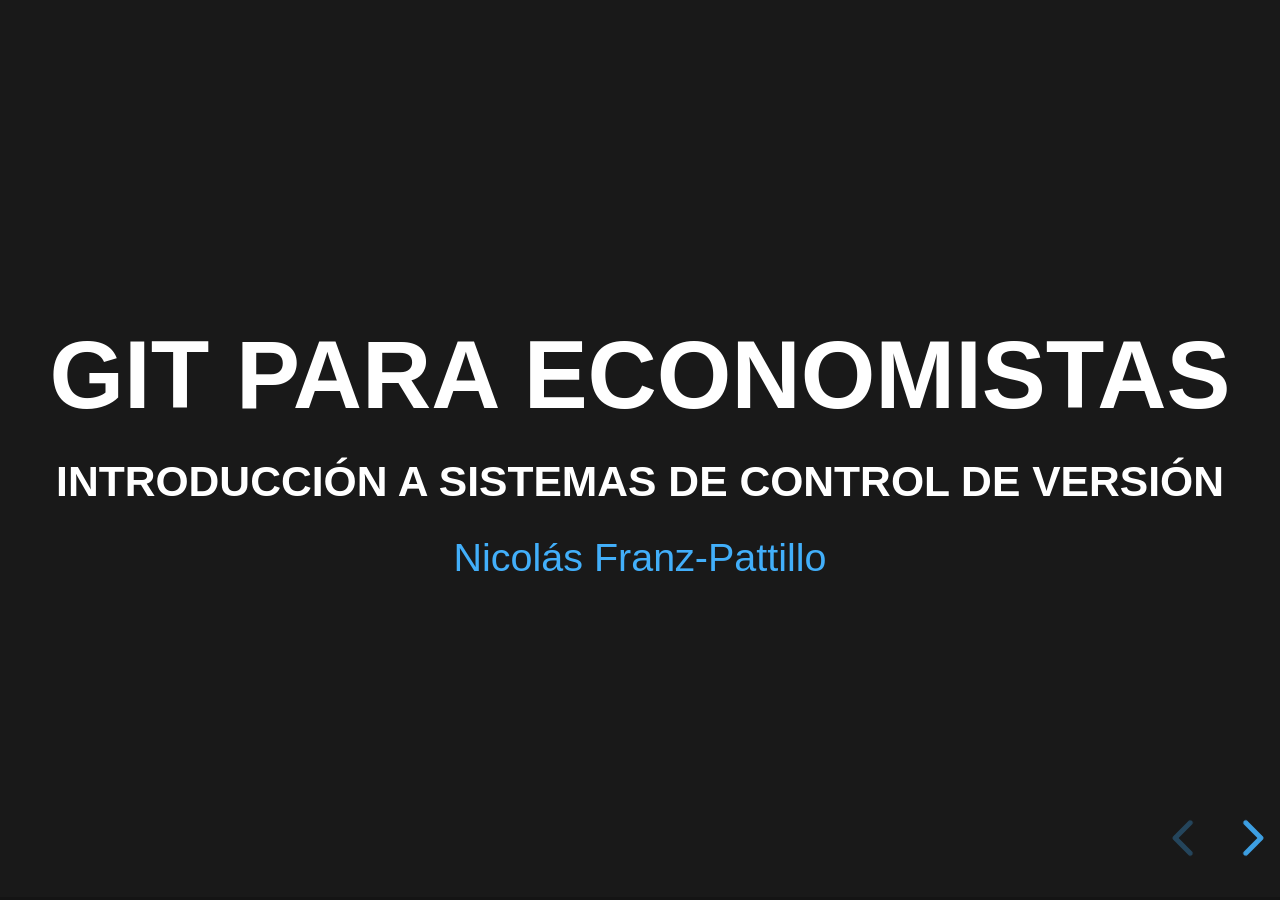
==== commit 7e211c57: "Fixes slides typos & change author url to repo url" ====
--- a/index.html
+++ b/index.html
@@ -35,7 +35,7 @@
 				<section><!-- title -->
 					<h2 class="r-fit-text"> Git para economistas </h2>
 					<h3 class="r-fit-text"> Introducción a sistemas de control de versión </h3>
-					<a href="https://www.nicolasfranzpattillo.com" add target="_blank"> Nicolás Franz-Pattillo </a>
+					<a href="https://github.com/nicofranzp/Git4Econ" add target="_blank"> Nicolás Franz-Pattillo </a>
 				</section>
 				<section> <!-- Intro-->
 					<section data-auto-animate>
@@ -4183,7 +4183,7 @@
 						<h3> preguntas? </h3>
 					</section>
 				</section>
-				<section>
+				<section> <!-- UI -->
 					<section>
 						<h3> Interfaces de usuario</h3>
 						<ul>
@@ -4221,13 +4221,13 @@
 						<h3> preguntas? </h3>
 					</section>
 				</section>
-				<section>
+				<section><!-- Colaboration y SS.NN.  -->
 					<section>
 						<h3> Colaboración con Git</h3>
 						<ul>
 							<li class="fragment">Anteriormente mencionamos que git no requiere servidores.</li> 
 							<li class="fragment">En teoría, podríamos compartir un repositorio utilizando un disco duro en común</li>
-							<li class="fragment">También se pueden crear permisos de lectura y escritura (ver documentación de \href{https://git-scm.com/docs/git-init}{git init})</li>
+							<li class="fragment">También se pueden crear permisos de lectura y escritura (ver documentación de <a href="https://git-scm.com/docs/git-init"><code>git init</code></a></li>
 							<li class="fragment">No obstante, un servidor git permite crear un espacio común y seguro!</li>
 							<li class="fragment">Git ocupa los siguientes protocolos de comunicación:</li>
 							<ul class="fragment">
@@ -4264,19 +4264,19 @@
 								<li class="fragment">Forks </li>
 								<li class="fragment">Pull requests </li>
 							</ul>
-							<li class="fragment">Las mas famosas son GitHub, GitLab y BitBucket.</li> 
+							<li class="fragment">Las mas famosas son GitLab, GitHub y BitBucket.</li> 
 							<li class="fragment">Se pueden intalar en redes privadas. </li> 
 						</ul>
 					</section>
 					<section>
-						<h3> GitHub: la red social Git</h3>
-						<img src="src/images/gitHub.png"/>
+						<h3> GitLab: una red social Git</h3>
+						<img src="src/images/gitLab.png"/>
 					</section>
 					<section>
 						<h3> preguntas? </h3>
 					</section>
 				</section>
-				<section>
+				<section><!-- CONCLUSION  -->
 					<section>
 						<h2>Comentarios finales</h2>
 						<ul>
@@ -4290,7 +4290,7 @@
 								<li class="fragment">Actualizar el repositorio constantemente</li>
 							</ul>
 							<li class="fragment">Las GUI's ayudan a humanizar git</li>
-							<li class="fragment">Las redes sociales en torno a git son herraminetas de colaboración y comunicación muy poderosas. \textcolor{UBCgrey}{Digitalizan espacios análogos y evitan muchas reuniones y videollamadas</li>
+							<li class="fragment">Las redes sociales en torno a git son herraminetas de colaboración y comunicación muy poderosas. <span style="color: rgba(148, 148, 148, 0.493);">Digitalizan espacios análogos y evitan muchas reuniones y videollamadas</span></li>
 						</ul>
 					</section>
 					<section>
@@ -4322,7 +4322,7 @@
 				// hashOneBasedIndex: true,
 				// history: true,
 				// overview: true,
-				loop: false,
+				loop: true,
 				// transition: 'slide', // none/fade/slide/convex/concave/zoom
 				// disableLayout: false, // to use my own layout!!
 				math: {
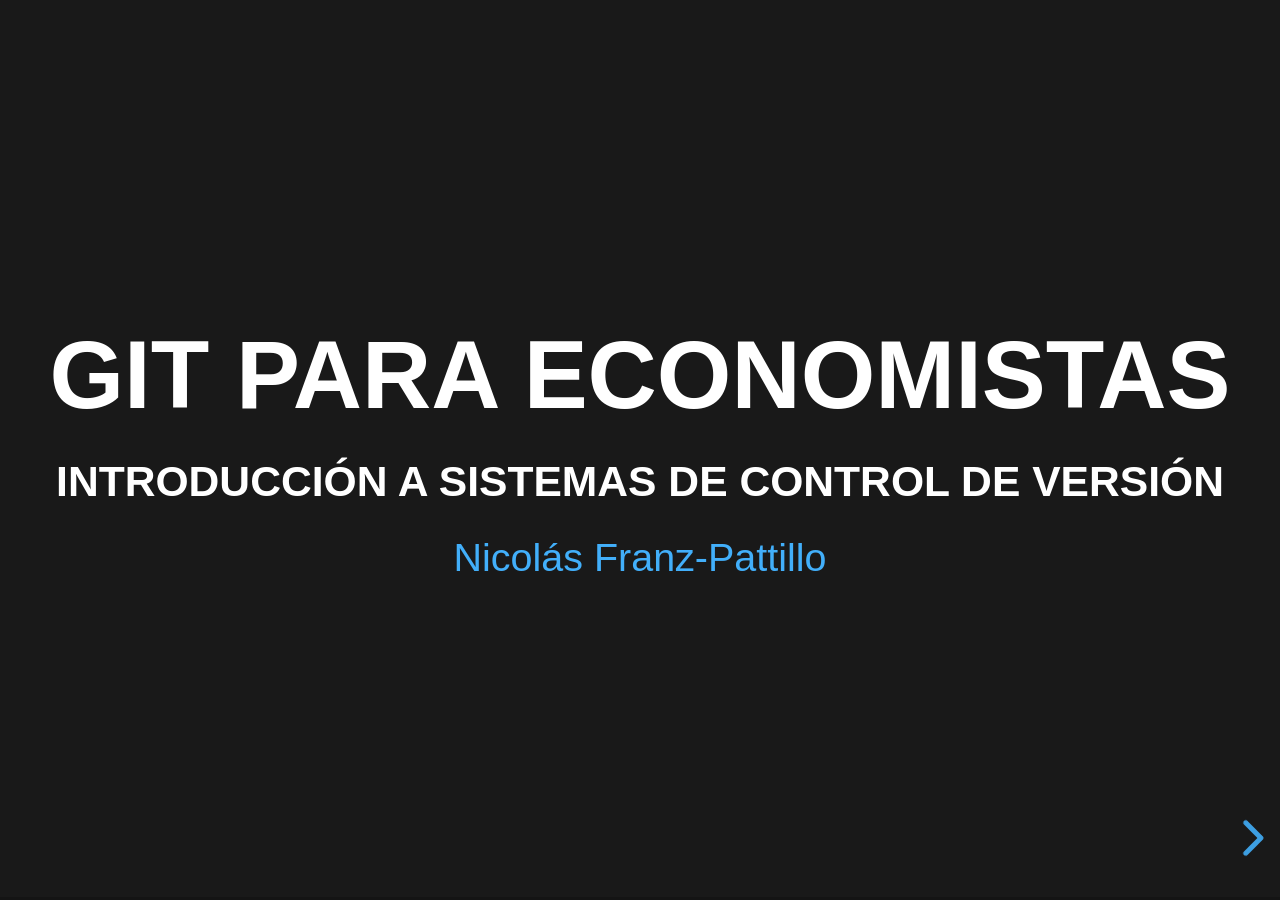
==== commit b4076ae7: "migration and boilerplate" ====
--- a/index.html
+++ b/index.html
@@ -1,4342 +1,4736 @@
 <!doctype html>
 <html>
-	<head>
-		<meta charset="utf-8">
-		<meta name="viewport" content="width=device-width, initial-scale=1.0, maximum-scale=1.0, user-scalable=no">
-
-		<title>Git 4 Econ</title>
-		
-		<meta name="description" content="Una breve introdicción a sistemas de control de versión">
-		<meta name="author" content="Nicolas Franz-Pattillo">
-
-		<meta name="apple-mobile-web-app-capable" content="yes">
-		<meta name="apple-mobile-web-app-status-bar-style" content="black-translucent">
-
-		<meta name="viewport" content="width=device-width, initial-scale=1.0">
-
-		<link rel="stylesheet" href="src/css/reset.css">
-		<link rel="stylesheet" href="src/css/reveal.css">
-		<link rel="stylesheet" href="src/css/black.css" id="theme">
-		<link rel="stylesheet" href="src/css/verticator.css">
-		<link rel="stylesheet" href="src/css/custom.css">
-		<link rel="stylesheet" href="src/css/monokai.css" id="highlight-theme">
-
-		<!-- CUSTOM SCRIPTS--> 
-		<script src="https://code.iconify.design/1/1.0.7/iconify.min.js"></script>
-		
-		<!-- CUSTOM STYLES (TODO: SEND CUSTOM STYLES TO CSS)--> 
-		<style>
-			ol.alphaList {list-style-type: lower-alpha; font-size: smaller; font-weight: 100; color: rgba(148, 148, 148, 0.5) ;}
-		</style>
-	</head>
-	<body>
-		<div class="reveal">
-			<div class="slides">
-				<section><!-- title -->
-					<h2 class="r-fit-text"> Git para economistas </h2>
-					<h3 class="r-fit-text"> Introducción a sistemas de control de versión </h3>
-					<a href="https://github.com/nicofranzp/Git4Econ" add target="_blank"> Nicolás Franz-Pattillo </a>
-				</section>
-				<section> <!-- Intro-->
-					<section data-auto-animate>
-						<h3>Los proyectos son complejos </h3>
-						<div data-id="box1" style="background: rgb(252, 60, 60); height: 5px; margin: 20px 0 20px 0"></div>
-						<ul> 
-							<li class="fragment" >Hoy en día no es raro que los proyectos contengan mas de un archivo.</li>
-							<ul class="fragment">
-								<li>Texto</li>
-								<li>Datos y gráficos</li>
-								<li>Programas: <code>*.do</code>, <code>*.m</code>, <code>*.prg</code>, etc.</li>
-							</ul>
-							<li class="fragment">Tampoco es raro que tengan varios co-autores.</li>
-							<li class="fragment">Los afiches están quedando en el pasado, el futuro son las aplicaciones web.</li>
+
+<head>
+	<meta charset="utf-8">
+	<meta name="viewport" content="width=device-width, initial-scale=1.0, maximum-scale=1.0, user-scalable=no">
+
+	<title>Git 4 Econ</title>
+
+	<meta name="description" content="Una breve introdicción a sistemas de control de versión">
+	<meta name="author" content="Nicolas Franz-Pattillo">
+
+	<meta name="apple-mobile-web-app-capable" content="yes">
+	<meta name="apple-mobile-web-app-status-bar-style" content="black-translucent">
+
+	<meta name="viewport" content="width=device-width, initial-scale=1.0">
+
+	<link rel="stylesheet" href="src/css/reset.css">
+	<link rel="stylesheet" href="src/css/reveal.css">
+	<link rel="stylesheet" href="src/css/black.css" id="theme">
+	<link rel="stylesheet" href="src/css/verticator.css">
+	<link rel="stylesheet" href="src/css/custom.css">
+	<link rel="stylesheet" href="src/css/monokai.css" id="highlight-theme">
+
+	<!-- CUSTOM SCRIPTS-->
+	<script src="https://code.iconify.design/1/1.0.7/iconify.min.js"></script>
+
+	<!-- CUSTOM STYLES (TODO: SEND CUSTOM STYLES TO CSS)-->
+	<style>
+		ol.alphaList {
+			list-style-type: lower-alpha;
+			font-size: smaller;
+			font-weight: 100;
+			color: rgba(148, 148, 148, 0.5);
+		}
+	</style>
+</head>
+
+<body>
+	<div class="reveal">
+		<div class="slides">
+			<section><!-- title -->
+				<h2 class="r-fit-text"> Git para economistas </h2>
+				<h3 class="r-fit-text"> Introducción a sistemas de control de versión </h3>
+				<a href="https://github.com/nicofranzp/Git4Econ" add target="_blank"> Nicolás Franz-Pattillo </a>
+			</section>
+			<section data-auto-animate> <!-- Intro 1-->
+				<h3>Los proyectos son complejos </h3>
+				<div data-id="box1" style="background: rgb(252, 60, 60); height: 5px; margin: 20px 0 20px 0"></div>
+				<ul>
+					<li class="fragment"> Intentamos responder preguntas difíciles.</li>
+					<li class="fragment"> Necesitamos que las respuestas sean replicables.</li>
+					<li class="fragment"> Necesitamos colaborar. </li>
+				</ul>
+			</section>
+			<section data-auto-animate> <!-- Intro 2-->
+				<h3>Los proyectos son complejos </h3>
+				<div data-id="box1" style="background: rgb(252, 60, 60); height: 5px; margin: 20px 0 20px 0"></div>
+				<ul>
+					<li>Hoy en día no es raro que los proyectos contengan mas de un archivo.</li>
+					<ul class="fragment">
+						<li>Texto</li>
+						<li>Resultados: tablas y gráficos</li>
+						<li>Programas: <code>*.do</code>, <code>*.m</code>, <code>*.prg</code>, etc.</li>
+					</ul>
+					<li class="fragment">Tampoco es raro que tengan varios colaboradores.</li>
+					<li class="fragment">Las láminas estáticas están quedando en el pasado. El futuro son las aplicaciones web y dashboards.</li>
+				</ul>
+			</section>
+			<section> <!-- Intro problem -->
+				<section data-auto-animate>
+					<h3>Los proyectos son complejos </h3>
+					<ul>
+						<li>Hoy en día no es raro que los proyectos contengan mas de un archivo.</li>
+						<ul>
+							<li>Texto</li>
+							<li>Datos y gráficos</li>
+							<li>Programas: <code>*.do</code>, <code>*.m</code>, <code>*.prg</code>, etc.</li>
 						</ul>
-					</section>
-					<section data-background-iframe="https://dash-gallery.plotly.host/dash-oil-and-gas/" data-background-interactive data-background-transition="zoom">
-						<div style="position: absolute; width: 25%; top: -360px; right: 650px; box-shadow: 0 1px 4px rgba(0,0,0,0.5), 0 5px 25px rgba(0,0,0,0.2); background-color: rgba(0, 0, 0, 0.5); color: #fff; padding: 20px; font-size: 20px; text-align: left;">
-							<h2>Dash de Plotly</h2>
-							<p>Permite crear aplicaciónes web usando <em>Python</em></p>
-						</div>
-					</section>
-				</section>
-				<section> <!-- Intro problem -->
-					<section data-auto-animate>
-						<h3>Los proyectos son complejos </h3>
-						<ul> 
-							<li>Hoy en día no es raro que los proyectos contengan mas de un archivo.</li>
-							<ul>
-								<li>Texto</li>
-								<li>Datos y gráficos</li>
-								<li>Programas: <code>*.do</code>, <code>*.m</code>, <code>*.prg</code>, etc.</li>
-							</ul>
-							<li >Tampoco es raro que tengan varios co-autores.</li>
-							<li >Los afiches están quedando en el pasado, el futuro son las aplicaciones web.</li>
+						<li>Tampoco es raro que tengan varios co-autores.</li>
+						<li>Los afiches están quedando en el pasado, el futuro son las aplicaciones web.</li>
+					</ul>
+					<div style="display: flex;" style="padding: 40pt ">
+						<div data-id="box1" style="background: rgb(252, 60, 60); width: 400px; margin: 1px; border-radius: 1px;">
+							Problema: Cómo hacer avanzar un proyecto de forma ordenada
+						</div>
+						<div> $$\implies$$ </div>
+						<div class="fragment" data-id="box1" style="background: rgb(41, 51, 182); width: 400px; margin: 1px; border-radius: 1px;">
+							Solución *: Coordinando una forma de hacer y registrar los cambios
+						</div>
+					</div>
+				</section>
+				<section>
+					<IMG SRC="https://media.giphy.com/media/Q09lToTa0H3Es/source.gif"></img>
+				</section>
+				<section>
+					<img src="src/images/finalVersion.png" style="height: 700px;"></img>
+				</section>
+				<section>
+					<figcaption data-id="caption2" style="padding-right: 100px;"> Control de versión "naive" </figcaption>
+					<pre><code class="hljs matlab" data-trim data-line-numbers><script type="text/template">
+							% código que funciona
+							function OUT = solution(p)
+							  OUT = @(x) p(1) .* x +  p(2) .* x.^2 + p(3) .* x.^3;
+							end
+
+							%% Código que me puede servir pero que ya no ocupo
+							%  EL SINDROME DE DIOGENES COMPUTACIONAL 
+
+							% % Plot the candidates for maximum
+							% figure(1)
+							% subplot(1,2,1)
+							% scatter(XI, MU(:,1))
+							% hold on
+							% plot(0:0.001:1, mu1Fn(0:0.001:1))
+							% hold off
+							% title('Maximum \mu^1')
+							% subplot(1,2,2)
+							% scatter(XI, MU(:,2))
+							% hold on
+							% plot(0:0.001:1, mu2Fn(0:0.001:1))
+							% hold off
+							% title('Maximum \mu^2')
+
+							% %% Plot a heat map of the ergodic distribution (mu1 and mu2)
+							% figure(3)
+							% heatMap = nan(ERGO(1).g.stateStats.mu1N, ... 
+							% ... ERGO(1).g.stateStats.mu2N, numel(XI));
+							% for i=1:4
+							% for j =1:3
+							% index = sub2ind([4,3], i, j);
+							% if index > numel(XI)
+							% 	break
+							% end
+							% heatMap(:,:, index) = sum(ERGO(index).e, 1);
+							% localG = ERGO(index).g;
+							% localG.eN = 11;
+							% [localG.en, localG.ew] = qnwnorm(localG.eN,0,p.sigma_z^2);
+							% simulation = SimulStoch(XI(index), FN(index).fn, p, localG, 100, 100, true);
+							% Z = heatMap(:,:, index);
+							% Z(Z==0)=nan;
+							% [X, Y] = ndgrid(localG.stateStats.mu1, localG.stateStats.mu2);
+							% subplot(4,3, index)
+							% % bar3(Z)
+							% scatter(X(:), Y(:), 60, Z(:), 'filled');
+							% hold on
+							% scatter(localG.mu1(:), localG.mu2(:), '.')
+							% scatter(simulation(:,2), simulation(:,3), 'x')
+							% colorbar();
+							% hold off
+							% end
+							% end
+
+
+							% clear
+							% clc
+							% %% Initial (coarse) State Grid
+							% 	% Number of nodes in each state 
+							% 	mu1N 	= 6;	% Euler
+							% 	mu2N 	= 6;	% Phillips
+							% 	G.muN 	= mu1N*mu2N;
+							% 	G.zN	= 11;	% Tech Process state
+							% 	G.eN	= 5;	% Tech Innovations
+							% 	% Tech process long run variance (in logs)
+							% 	G.stateStats.stdDevZ	= p.sigma_z/sqrt(1-p.rho_z^2);
+							% 	% Min and Max in the exogenous process
+							% 	G.stateStats.zMin	= exp(log(p.z_SS)-4*G.stateStats.stdDevZ);
+							% 	G.stateStats.zMax	= exp(log(p.z_SS)+4*G.stateStats.stdDevZ);
+							% 	% Nodes and weights for innovations $\epsilon_t$
+							% 	[G.en, G.ew] = qnwnorm(G.eN,0,p.sigma_z^2);
+							% 	% Arbitrary Max in the endogenous grid
+							% 	G.stateStats.mu1Max	= 1;
+							% 	G.stateStats.mu2Max	= 0.5;
+							% 	% min in the endogenous grid
+							% 	G.stateStats.mu1Min	= 0;
+							% 	G.stateStats.mu2Min	= 0;
+							% 	% Evenly spaced nodes
+							% 	z	= [G.stateStats.zMin, exp(norminv(linspace(0.01, 0.99, G.zN-2),0,p.sigma_z/sqrt(1-p.rho_z^2))), G.stateStats.zMax]';
+							% 	% z	=linspace(G.stateStats.zMin, G.stateStats.zMax, G.zN)';
+							% 	mu1	=linspace(G.stateStats.mu1Min, G.stateStats.mu1Max, mu1N)';
+							% 	mu2	=linspace(G.stateStats.mu2Min, G.stateStats.mu2Max, mu2N)';
+							% 	% Grid
+							% 	[zt, mu1t, mu2t] = ndgrid(z, mu1, mu2);
+							% 	G.z = zt(:);
+							% 	G.mu1 = mu1t(:);
+							% 	G.mu2 = mu2t(:);
+
+							% % % %%%%%%%%%% Specific Actions for each level of commitment
+
+							% % % Commitment level ($\xi=0~\implies~$ discretion)
+							% 	xi =0.90;
+
+							% 	%% Statistics on Z
+							% 	SS_Z_sd = p.sigma_z/sqrt(1-p.rho_z^2);
+							% 	SS_Z_w =normpdf(log(z), 0, SS_Z_sd); 
+							% 	SS_Z_w =SS_Z_w./sum(SS_Z_w); 
+							% 	% long run averages (SS in xi=1 or xi=0)
+							% 	[X_SS, L_SS] = SSEQ(p, xi);
+							% 	% Structure with policy functions
+							% 	names={('inflation'), ('consumption'), ('labor'), ('interest'), ('Lagr1'), ('Lagr2'), ('Lagr3'), ('Lagr4') };
+							% 	% Initial guess
+							% 	X0 = struct('name',names, 'val',num2cell(repmat([X_SS, L_SS],[G.zN*G.muN,1]),1));
+
+
+							% % tic
+							% X1 = solveXi(X0, G, p, xi, 0.8, 'iterationDisplay', 5);
+							% % toc
+
+							% %% ERGODIC DISTRIBUTION!! given the solution !!
+							% fn.Pi	= scatteredInterpolant(G.z, G.mu1, G.mu2, X1(1).val);
+							% fn.C	= scatteredInterpolant(G.z, G.mu1, G.mu2, X1(2).val);
+							% fn.L1	= scatteredInterpolant(G.z, G.mu1, G.mu2, X1(5).val);
+							% fn.L2	= scatteredInterpolant(G.z, G.mu1, G.mu2, X1(6).val);
+
+							% EB = @(XX)ergodicBoundaries(XX, G, fn, xi);
+							% tt = broyden(EB, );
+							% tt1 = fsolve(EB, tt);
+							% [~, U] = ergodicBoundaries(tt, G, fn, xi);
+							% ergo = ergodicDistGivenGrid(xi, fn, U);
+							% reshape(sum(ergo), [U.stateStats.mu1N, U.stateStats.mu2N])
+
+
+
+							% %%% Ad-Hoc initial Grid: in the function the number of nodes will be the constant
+							% U.stateStats.zN			= 20;
+							% U.stateStats.mu1N		= 20;
+							% U.stateStats.mu2N		= 20;
+							% U.stateStats.mu1Max		= max(G.mu1,[],'all');
+							% U.stateStats.mu2Max		= max(G.mu2,[],'all');
+							% % stats on TFP will not change (we know its ergodic distribution)
+							% U.stateStats.stdDevZ	= stdev;
+							% U.stateStats.G.stateStats.zMax		= max(G.z, [], 'all');
+							% U.stateStats.zMin		= min(G.z, [], 'all');
+							% % equidistant grid points
+							% U.stateStats.mu1	= linspace(0, U.stateStats.mu1Max, U.stateStats.mu1N)';
+							% U.stateStats.mu2	= linspace(0, U.stateStats.mu2Max, U.stateStats.mu2N)';
+							% U.stateStats.z		= linspace(U.stateStats.zMin, U.stateStats.G.stateStats.zMax,U.stateStats.zN)'; % this will not change
+							% [U.z, U.mu1, U.mu2] = ndgrid(U.stateStats.z, U.stateStats.mu1, U.stateStats.mu2);
+
+
+							% for i=1:30
+							% 	% Ergodic distribution given the grid U
+							% 	tic
+							% 	e1 = ergodicDistGivenGrid(xi, fn, U);
+							% 	toc
+
+							% 	% New grid
+							% 	U1 = U;
+
+
+							% 	% Identify probability zero nodes in mu1, mu2
+							% 	% Step 1 integrate with respct z, reshape and find the indices of mu1 and mu2 with positive probability
+							% 	[indMu1, indMu2] = ind2sub([U.stateStats.mu1N, U.stateStats.mu2N], find(reshape(sum(e1), [U.stateStats.mu1N, U.stateStats.mu2N])));
+							% 	indMu1 = unique(indMu1);
+							% 	indMu2 = unique(indMu2);
+
+							% 	% identify if we have positive probability on the outer edges
+							% 	if max(indMu1)+1 > U.stateStats.mu1N
+							% 		U1.stateStats.mu1Max = max(U.stateStats.mu1)*1.5;
+							% 	else
+							% 		U1.stateStats.mu1Max = U.stateStats.mu1(max(indMu1)+1);
+							% 	end
+							% 	if max(indMu2)+1 > U.stateStats.mu2N
+							% 		U1.stateStats.mu2Max = max(U.stateStats.mu2)*1.5;
+							% 	else
+							% 		U1.stateStats.mu2Max = U.stateStats.mu1(max(indMu2)+1);
+							% 	end
+
+							% 	U1.stateStats.mu1	= linspace(0, U1.stateStats.mu1Max, U1.stateStats.mu1N)';
+							% 	U1.stateStats.mu2	= linspace(0, U1.stateStats.mu2Max, U1.stateStats.mu2N)';
+							% 	U1.stateStats.z		= linspace(U1.stateStats.zMin, U1.stateStats.G.stateStats.zMax,U1.stateStats.zN)'; % this will not change
+							% 	[U1.z, U1.mu1, U1.mu2] = ndgrid(U1.stateStats.z, U1.stateStats.mu1, U1.stateStats.mu2);
+
+							% 	if numel(fieldnames(U))~=numel(fieldnames(U1))
+							% 		warning('check the for loop, the elements of the grid are not the same')
+							% 	end
+
+							% 	if U1.stateStats.mu1Max == U.stateStats.mu1Max && U1.stateStats.mu2Max == U.stateStats.mu2Max
+							% 		break
+							% 	end
+							% 	U1.stateStats.mu1Max
+							% 	U1.stateStats.mu2Max
+							% 	U = U1;
+							% end
+
+							% spell9999 = ceil(fzero(@(x)(prSpell(xi,x) -0.9999),100));
+							% tic
+							% 	Gnew = findBoundaries(X0, G, p, xi, spell9999);
+							% toc
+							% %% paralell pool
+							% 	try
+							% 		parpool(feature('numcores'));
+							% 	catch
+							% 	end
+							
+							% %%% INPUTS FOR THE FUNCTION
+							% % Original Endogenous Grid
+							% [mu10, mu20] = ndgrid(mu1,mu2);
+							% mu10=mu10(:); mu20=mu20(:);
+							% % Original Exogenous Grid
+							% z0 = z;
+							% % INITIAL Interpolation functions
+							% fn.Pi	= scatteredInterpolant(G.z, G.mu1, G.mu2, X1(1).val);
+							% fn.C	= scatteredInterpolant(G.z, G.mu1, G.mu2, X1(2).val);
+							% fn.L1	= scatteredInterpolant(G.z, G.mu1, G.mu2, X1(5).val);
+							% fn.L2	= scatteredInterpolant(G.z, G.mu1, G.mu2, X1(6).val);
+
+							% %%%%% INSIDE THE FUNCTION
+
+							% % Parameters for the new grid:
+							% lowerMax = 10;	% Maximum number of lower spell
+							% probLowMax = prSpell(xi, lowerMax);
+
+							% % endogenous N add
+							% Nnew = 60;
+							% %Number of nodes in each spell
+							% NnewSpell= NSpell(xi, Nnew);
+							% Tspell=length(NnewSpell);
+							% % exogenous N add
+							% Nz_add=15;
+							% % Initial z
+
+							% tic
+							% for i=1:2
+							% 	fprintf('Simulating')
+							% 	%% simulation (no reneging)
+							% 	Nh=5000;
+							% 	rng(26051982)
+							% 	[sS1, sX1, ~, ~]= SimulStoch(xi, fn, p, G, Nh, Tspell+1);
+							% 	fprintf('... constructing new grid')
+							% 	% New endogenous lower grid
+							% 	MU0 = newLGrid(sS1, sX1, NnewSpell);
+							% 	% Combining the base grid with the new one
+							% 	MU = unique([MU0; mu10, mu20],'rows');
+
+							% 	% First grid (Endogenous added)	
+							% 	G1.muN=size(MU,1);
+
+							% 	G1.eN=G.eN;
+							% 	G1.ew=G.ew;
+							% 	G1.en=G.en;
+
+							% 	%G1.z= repmat(z0, [G1.muN,1]);
+							% 	if i==1
+							% 		G1.z= repmat(z0, [G1.muN,1]);
+							% 	else
+							% 		G1.z  = G.z;	
+							% 	end
+
+							% 	G1.zN= G.zN;
+							% 	% Vectorizing the endogenous grid 
+							% 	MU1s = repmat(MU(:,1),[1,G1.zN])'; 
+							% 	MU2s = repmat(MU(:,2),[1,G1.zN])'; 
+							% 	G1.mu1= MU1s(:);
+							% 	G1.mu2= MU2s(:);
+
+							% 	fprintf('... solving with new grid \r')
+							% 	% Initial guess for the new grid
+
+							% 	x=SimulR(xi, [G1.z,G1.mu1,G1.mu2], fn, p, G1);
+						</script></code></pre>
+				</section>
+			</section>
+			<section><!-- folder -->
+				<section data-auto-animate><!-- CB today -->
+					<figcaption data-id="caption2" style="padding-right: 100px;"> Control de versión </figcaption>
+					<p data-id="caption1" style="position: absolute; top: -20px; right: 290px; width: 100px; height: 40px;"> "naive"</p>
+					<img src="src/images/projectBeforeGit.png" data-id="projectFolder" style="margin: -20pt  -20pt;"></img>
+					<ul>
+						<li class="fragment"> Si no registramos cambios de forma sistemática, nuestra capacidad de identificar cambios esta sujeta a la "maldición de la dimensionalidad"</li>
+						<ul>
+							<li class="fragment"> Riesgos de continuidad operacional <span style="color: rgba(148, 148, 148, 0.493);"> (innovar es costoso) </span></li>
+							<li class="fragment"> Poca colaboración y replicabilidad <span style="color: rgba(148, 148, 148, 0.493);">(sentido común?)</span></li>
+							<li class="fragment"> La historia se pierde <span style="color: rgba(148, 148, 148, 0.493);"> (generalmente en la carpeta "old") </span></li>
 						</ul>
-						<div style="display: flex;"style="padding: 40pt ">
-							<div data-id="box1" style="background: rgb(252, 60, 60); width: 400px; margin: 1px; border-radius: 1px;">
-								Problema: Cómo hacer avanzar un proyecto de forma ordenada
-							</div>
-							<div> $$\implies$$ </div>
-							<div class="fragment" data-id="box1" style="background: rgb(41, 51, 182); width: 400px; margin: 1px; border-radius: 1px;">
-								Solución *: Coordinando una forma de hacer  y registrar los cambios
-							</div>
-						</div>
-					</section>
-					<section >
-						<IMG SRC="https://media.giphy.com/media/Q09lToTa0H3Es/source.gif"></img>
-					</section>
-					<section >
-						<img src="src/images/finalVersion.png" style="height: 700px;"></img>
-					</section>
-				</section>
-				<section><!-- folder -->
-					<section data-auto-animate>
-						<figcaption data-id="caption2" style="padding-right: 100px;"> Control de versión </figcaption> 
-						<p data-id="caption1" style="position: absolute; top: -20px; right: 290px; width: 100px; height: 40px;"> "naive"</p>
-						<img src="src/images/projectBeforeGit.png" data-id="projectFolder" style="margin: -20pt  -20pt;"></img>
-						<ul>
-							<li class="fragment" data-fragment-index="1">Los programadores han tenido este problema por décadas.</li>
-							<li class="fragment" data-fragment-index="2">Las soluciones (<em>software</em>) han ido evolucionando con el tiempo. En general se les conoce como <strong>sistemas de control de versión</strong></li>
-							<li class="fragment" data-fragment-index="3">La mayoría de ellos presenta al usuario la versión que se quiere revisar y deja el resto fuera de la vista.</li>
-						</ul>
-					</section>
-					<section data-auto-animate>
-						<figcaption data-id="caption2" style="padding-left: 100px;"> control de versión</figcaption> <p data-id="caption1" style="position: absolute; top: -20px; right: 560px; width: 170px; height: 40px;"> Sistema  de</p>
-						<img src="src/images/projectAfterGit.png" data-id="projectFolder" style="margin: -10pt  -10pt;"></img>
-						<ul>
-							<li>La mayoría de ellos presenta al usuario la versión que se quiere revisar y deja el resto fuera de la vista.</li>
-							<li class="fragment"> &#128078 Requieren entender su funcionamiento y terminología</li>
-						</ul>
-					</section>
-				</section>
-				<section> <!-- Definitions -->
-					<h3> Repo, commit, working copy ... </h3> <h2 class="fragment">me no english!</h2>
+					</ul>
+				</section>
+				<section data-auto-animate>
+					<figcaption data-id="caption2" style="padding-right: 100px;"> Control de versión </figcaption>
+					<p data-id="caption1" style="position: absolute; top: -20px; right: 290px; width: 100px; height: 40px;"> "naive"</p>
+					<img src="src/images/projectBeforeGit.png" data-id="projectFolder" style="margin: -20pt  -20pt;"></img>
 					<ul>
-						<li class="fragment" >Los <em>softwares</em> de control de versión comparten una terminología común <span style="color: rgba(148, 148, 148, 0.493);"> (al igual que muchos lenguajes de programación comparten el condicional <code style="padding:10pt">if... then... else</code> y los bucles <code style="padding:10pt">for </code> o <code style="padding:10pt">while</code>) </span></li>
-						<ol>
-							<li class="fragment" > <b> Commit</b> <span style="color: rgba(148, 148, 148, 0.5);">: Fotografía del proyecto en un momento del tiempo.</span> </li>
-							<li class="fragment" > <b> Repository</b><span style="color: rgba(148, 148, 148, 0.5);">: ("Repo") Proyecto completo, incluyendo su historia.</span> </li>
-							<li class="fragment" > <b> Working copy</b><span style="color: rgba(148, 148, 148, 0.5);">: Versión del proyecto en la cual se está trabajando.</span> </li>
-						</ol>
-					</ul>	
-				</section>
-				<section><!-- SCV -->
-					<section data-auto-animate>
-						<h3>Sistemas de control de versión</h3>
-					</section>
-					<section data-auto-animate>
-						<h3>Sistemas de control de versión</h3>
-						<h4>1. Local</h4>
-						<svg data-id="VCS" version="1.1" xmlns="http://www.w3.org/2000/svg" xmlns:xlink="http://www.w3.org/1999/xlink" x="0" y="0" width="600" height="600" viewBox="0, 100, 600, 600">
-							<g data-id="c1">
-								<path d="M300,425 C233.726,425 180,360.529 180,281 C180,201.471 233.726,137 300,137 C366.274,137 420,201.471 420,281 C420,360.529 366.274,425 300,425 z" fill="#A4A4A4" fill-opacity="0.378"/>
-								<path d="M234,180 L366,180 L366,220 L234,220 L234,180 z" fill="#3660FA"/>
-								<text transform="matrix(1, 0, 0, 1, 300, 200)">
-									<tspan x="-57.564" y="8.5" font-family="Helvetica-Light" font-size="24" fill="#FCF9F9">Repository</tspan>
-								</text>
-								<path d="M210,319 L390,319 L390,359 L210,359 L210,319 z" fill="#26B42C"/>
-								<text transform="matrix(1, 0, 0, 1, 300, 339)">
-									<tspan x="-75.792" y="8" font-family="Helvetica-Light" font-size="24" fill="#FFFFFF">Working Copy</tspan>
-								</text>
-								<text transform="matrix(1, 0, 0, 1, 300, 449.5)">
-									<tspan x="-67.683" y="6.5" font-family="Helvetica-Light" font-size="21" fill="#7E7E7E">Computador 1</tspan>
-								</text>
-								<path d="M293,319.5 L291.2,230.398" fill-opacity="0" stroke="#7E7E7E" stroke-width="1.5" stroke-miterlimit="9"/>
-								<path d="M294.499,230.331 L291.022,221.6 L287.901,230.465 M291.2,230.398 L291.022,221.6" fill-opacity="0" stroke="#7E7E7E" stroke-width="1.5" stroke-opacity="1"/>
-								<path d="M307,220.5 L308.8,309.602" fill-opacity="0" stroke="#7E7E7E" stroke-width="1.5" stroke-miterlimit="9"/>
-								<path d="M305.501,309.669 L308.978,318.4 L312.099,309.535 M308.8,309.602 L308.978,318.4" fill-opacity="0" stroke="#7E7E7E" stroke-width="1.5" stroke-opacity="1"/>
-								<text transform="matrix(-0, -1, 1, -0, 279.5, 274)">
-									<tspan x="-29.502" y="6" font-family="Helvetica-Light" font-size="18" fill="#7E7E7E">commit</tspan>
-								</text>
-								<text transform="matrix(0, 1, -1, 0, 320, 269.5)">
-									<tspan x="-28.512" y="5.5" font-family="Helvetica-Light" font-size="18" fill="#7E7E7E">update</tspan>
-								</text>
-							</g>
-							</svg>
-					</section>
-
-					<section data-auto-animate>
-						<h3>Sistemas de control de versión</h3>
-						<h4>1. Distribuido </h4>
-						<svg data-id="VCS" version="1.1" xmlns="http://www.w3.org/2000/svg" xmlns:xlink="http://www.w3.org/1999/xlink" x="0" y="0" width="600" height="600" viewBox="0, 30, 600, 600">
-							<g data-id="c1">
-								<path data-id="circle1" d="M132.669,530 C66.395,530 12.669,465.529 12.669,386 C12.669,306.471 66.395,242 132.669,242 C198.943,242 252.669,306.471 252.669,386 C252.669,465.529 198.943,530 132.669,530 z" fill="#A4A4A4" fill-opacity="0.378"/>
-								<path d="M66.669,285 L198.669,285 L198.669,325 L66.669,325 L66.669,285 z" fill="#3660FA"/>
-								<text transform="matrix(1, 0, 0, 1, 132.669, 305)">
-									<tspan x="-57.564" y="8.5" font-family="Helvetica-Light" font-size="24" fill="#FCF9F9">Repository</tspan>
-								</text>
-								<path d="M42.669,424 L222.669,424 L222.669,464 L42.669,464 L42.669,424 z" fill="#26B42C"/>
-								<text transform="matrix(1, 0, 0, 1, 132.669, 444)">
-									<tspan x="-75.792" y="8" font-family="Helvetica-Light" font-size="24" fill="#FFFFFF">Working Copy</tspan>
-								</text>
-								<text data-id="n1" transform="matrix(1, 0, 0, 1, 132.669, 554.5)">
-									<tspan x="-67.683" y="6.5" font-family="Helvetica-Light" font-size="21" fill="#7E7E7E">Computador 1</tspan>
-								</text>
-								<path d="M125.669,424.5 L123.869,335.398" fill-opacity="0" stroke="#7E7E7E" stroke-width="1.5" stroke-miterlimit="9"/>
-								<path d="M127.168,335.331 L123.691,326.6 L120.57,335.465 M123.869,335.398 L123.691,326.6" fill-opacity="0" stroke="#7E7E7E" stroke-width="1.5" stroke-opacity="1"/>
-								<path d="M139.669,325.5 L141.469,414.602" fill-opacity="0" stroke="#7E7E7E" stroke-width="1.5" stroke-miterlimit="9"/>
-								<path d="M138.17,414.669 L141.647,423.4 L144.768,414.535 M141.469,414.602 L141.647,423.4" fill-opacity="0" stroke="#7E7E7E" stroke-width="1.5" stroke-opacity="1"/>
-								<text transform="matrix(-0, -1, 1, -0, 112.169, 379)">
-									<tspan x="-29.502" y="6" font-family="Helvetica-Light" font-size="18" fill="#7E7E7E">commit</tspan>
-								</text>
-								<text transform="matrix(0, 1, -1, 0, 152.669, 374.5)">
-									<tspan x="-28.512" y="5.5" font-family="Helvetica-Light" font-size="18" fill="#7E7E7E">update</tspan>
-								</text>
-							</g>
-							<g data-id="server">
-								<path d="M296.669,177 C245.859,177 204.669,152.6 204.669,122.5 C204.669,92.4 245.859,68 296.669,68 C347.479,68 388.669,92.4 388.669,122.5 C388.669,152.6 347.479,177 296.669,177 z" fill="#A4A4A4" fill-opacity="0.378"/>
-								<path d="M230.669,102.5 L362.669,102.5 L362.669,142.5 L230.669,142.5 L230.669,102.5 z" fill="#3660FA"/>
-								<text transform="matrix(1, 0, 0, 1, 296.669, 122.5)">
-									<tspan x="-57.564" y="8.5" font-family="Helvetica-Light" font-size="24" fill="#FCF9F9">Repository</tspan>
-								</text>
-								<text transform="matrix(1, 0, 0, 1, 296.669, 44.5)">
-									<tspan x="-39.081" y="7.5" font-family="Helvetica-Light" font-size="21" fill="#7E7E7E">Servidor</tspan>
-								</text>
-							</g>
-							
-								<path data-id="pf2a" d="M403.732,256.963 L357.622,180.698" fill-opacity="0" stroke="#7E7E7E" stroke-width="1.5" stroke-miterlimit="9"/>
-								<path data-id="pf2b" d="M360.446,178.991 L353.069,173.167 L354.798,182.405 M357.622,180.698 L353.069,173.167" fill-opacity="0" stroke="#7E7E7E" stroke-width="1.5" stroke-opacity="1"/>
-								<path data-id="pf2c" d="M367.222,163.726 L413.332,239.991" fill-opacity="0" stroke="#7E7E7E" stroke-width="1.5" stroke-miterlimit="9"/>
-								<path data-id="pf2d" d="M410.508,241.698 L417.885,247.521 L416.156,238.283 M413.332,239.991 L417.885,247.521" fill-opacity="0" stroke="#7E7E7E" stroke-width="1.5" stroke-opacity="1"/>
-								<text transform="matrix(0.5, 0.866, -0.866, 0.5, 366.79, 220.344)">
-									<tspan x="-14.499" y="5.5" font-family="Helvetica-Light" font-size="18" fill="#7E7E7E">push</tspan>
-								</text>
-								<text transform="matrix(0.5, 0.866, -0.866, 0.5, 401.431, 200.344)">
-									<tspan x="-20.016" y="5.5" font-family="Helvetica-Light" font-size="18" fill="#7E7E7E">fetch</tspan>
-								</text>
-							
-							
-								<path data-id="pf1a" d="M183.51,249.463 L226.502,171.398" fill-opacity="0" stroke="#7E7E7E" stroke-width="1.5" stroke-miterlimit="9"/>
-								<path data-id="pf1b" d="M229.393,172.99 L230.747,163.69 L223.611,169.806 M226.502,171.398 L230.747,163.69" fill-opacity="0" stroke="#7E7E7E" stroke-width="1.5" stroke-opacity="1"/>
-								<path data-id="pf1c" d="M246,171.226 L203.008,249.291" fill-opacity="0" stroke="#7E7E7E" stroke-width="1.5" stroke-miterlimit="9"/>
-								<path data-id="pf1d" d="M200.118,247.699 L198.763,256.999 L205.899,250.883 M203.008,249.291 L198.763,256.999" fill-opacity="0" stroke="#7E7E7E" stroke-width="1.5" stroke-opacity="1"/>
-								<text transform="matrix(0.5, -0.866, 0.866, 0.5, 196.069, 199.344)">
-									<tspan x="-14.499" y="5.5" font-family="Helvetica-Light" font-size="18" fill="#7E7E7E">push</tspan>
-								</text>
-								<text transform="matrix(0.5, -0.866, 0.866, 0.5, 230.71, 219.344)">
-									<tspan x="-20.016" y="5.5" font-family="Helvetica-Light" font-size="18" fill="#7E7E7E">fetch</tspan>
-								</text>
-							
-							<g data-id="c2">
-								<path d="M467.331,530 C401.057,530 347.331,465.529 347.331,386 C347.331,306.471 401.057,242 467.331,242 C533.605,242 587.331,306.471 587.331,386 C587.331,465.529 533.605,530 467.331,530 z" fill="#A4A4A4" fill-opacity="0.378"/>
-								<path d="M401.331,285 L533.331,285 L533.331,325 L401.331,325 L401.331,285 z" fill="#3660FA"/>
-								<text transform="matrix(1, 0, 0, 1, 467.331, 305)">
-									<tspan x="-57.564" y="8.5" font-family="Helvetica-Light" font-size="24" fill="#FCF9F9">Repository</tspan>
-								</text>
-								<path d="M377.331,424 L557.331,424 L557.331,464 L377.331,464 L377.331,424 z" fill="#26B42C"/>
-								<text transform="matrix(1, 0, 0, 1, 467.331, 444)">
-									<tspan x="-75.792" y="8" font-family="Helvetica-Light" font-size="24" fill="#FFFFFF">Working Copy</tspan>
-								</text>
-								<text transform="matrix(1, 0, 0, 1, 467.331, 554.5)">
-									<tspan x="-67.683" y="6.5" font-family="Helvetica-Light" font-size="21" fill="#7E7E7E">Computador 2</tspan>
-								</text>
-								<path d="M460.331,424.5 L458.531,335.398" fill-opacity="0" stroke="#7E7E7E" stroke-width="1.5" stroke-miterlimit="9"/>
-								<path d="M461.83,335.331 L458.353,326.6 L455.232,335.465 M458.531,335.398 L458.353,326.6" fill-opacity="0" stroke="#7E7E7E" stroke-width="1.5" stroke-opacity="1"/>
-								<path d="M474.331,325.5 L476.131,414.602" fill-opacity="0" stroke="#7E7E7E" stroke-width="1.5" stroke-miterlimit="9"/>
-								<path d="M472.832,414.669 L476.309,423.4 L479.43,414.535 M476.131,414.602 L476.309,423.4" fill-opacity="0" stroke="#7E7E7E" stroke-width="1.5" stroke-opacity="1"/>
-								<text transform="matrix(-0, -1, 1, -0, 446.831, 379)">
-									<tspan x="-29.502" y="6" font-family="Helvetica-Light" font-size="18" fill="#7E7E7E">commit</tspan>
-								</text>
-								<text transform="matrix(0, 1, -1, 0, 487.331, 374.5)">
-									<tspan x="-28.512" y="5.5" font-family="Helvetica-Light" font-size="18" fill="#7E7E7E">update</tspan>
-								</text>
-							</g>
-						</svg>
-					</section>
-					<section data-auto-animate>
-						<h3>Sistemas de control de versión</h3>
-						<h4>1. No Distribuido </h4>
-						<svg data-id="VCS" version="1.1" xmlns="http://www.w3.org/2000/svg" xmlns:xlink="http://www.w3.org/1999/xlink" x="0" y="0" width="600" height="600" viewBox="0, 0, 600, 600">
-							<g data-id="c1">
-								<path d="M111,357 C49.696,357 -0,331.256 -0,299.5 C-0,267.744 49.696,242 111,242 C172.304,242 222,267.744 222,299.5 C222,331.256 172.304,357 111,357 z" fill="#A4A4A4" fill-opacity="0.378"/>
-								<path d="M21,279.5 L201,279.5 L201,319.5 L21,319.5 L21,279.5 z" fill="#26B42C"/>
-								<text transform="matrix(1, 0, 0, 1, 111, 299.5)">
-									<tspan x="-75.792" y="8" font-family="Helvetica-Light" font-size="24" fill="#FFFFFF">Working Copy</tspan>
-								</text>
-								<text transform="matrix(1, 0, 0, 1, 111, 380.5)">
-									<tspan x="-67.683" y="6.5" font-family="Helvetica-Light" font-size="21" fill="#7E7E7E">Computador 1</tspan>
-								</text>
-							</g>
-							<g data-id="server">
-								<path d="M296.669,177 C245.859,177 204.669,152.6 204.669,122.5 C204.669,92.4 245.859,68 296.669,68 C347.479,68 388.669,92.4 388.669,122.5 C388.669,152.6 347.479,177 296.669,177 z" fill="#A4A4A4" fill-opacity="0.378"/>
-								<path d="M230.669,102.5 L362.669,102.5 L362.669,142.5 L230.669,142.5 L230.669,102.5 z" fill="#3660FA"/>
-								<text transform="matrix(1, 0, 0, 1, 296.669, 122.5)">
-									<tspan x="-57.564" y="8.5" font-family="Helvetica-Light" font-size="24" fill="#FCF9F9">Repository</tspan>
-								</text>
-								<text transform="matrix(1, 0, 0, 1, 296.669, 44.5)">
-									<tspan x="-39.081" y="7.5" font-family="Helvetica-Light" font-size="21" fill="#7E7E7E">Servidor</tspan>
-								</text>
-							</g>
-								<path data-id="pf1a" d="M185.802,252.517 L228.795,174.452" fill-opacity="0" stroke="#7E7E7E" stroke-width="1.5" stroke-miterlimit="9"/>
-								<path data-id="pf1b" d="M231.685,176.044 L233.04,166.744 L225.904,172.86 M228.795,174.452 L233.04,166.744" fill-opacity="0" stroke="#7E7E7E" stroke-width="1.5" stroke-opacity="1"/>
-								<path data-id="pf1c" d="M248.293,174.28 L205.301,252.345" fill-opacity="0" stroke="#7E7E7E" stroke-width="1.5" stroke-miterlimit="9"/>
-								<path data-id="pf1d" d="M202.41,250.753 L201.055,260.053 L208.191,253.937 M205.301,252.345 L201.055,260.053" fill-opacity="0" stroke="#7E7E7E" stroke-width="1.5" stroke-opacity="1"/>
-								<text transform="matrix(0.5, -0.866, 0.866, 0.5, 198.361, 202.398)">
-									<tspan x="-29.502" y="5.5" font-family="Helvetica-Light" font-size="18" fill="#7E7E7E">commit</tspan>
-								</text>
-								<text transform="matrix(0.5, -0.866, 0.866, 0.5, 242.095, 227.648)">
-									<tspan x="-28.512" y="-5" font-family="Helvetica-Light" font-size="18" fill="#7E7E7E">update</tspan>
-								</text>
-							<g data-id="c2">
-								<path d="M482,357 C420.696,357 371,331.256 371,299.5 C371,267.744 420.696,242 482,242 C543.304,242 593,267.744 593,299.5 C593,331.256 543.304,357 482,357 z" fill="#A4A4A4" fill-opacity="0.378"/>
-								<path d="M392,279.5 L572,279.5 L572,319.5 L392,319.5 L392,279.5 z" fill="#26B42C"/>
-								<text transform="matrix(1, 0, 0, 1, 482, 299.5)">
-									<tspan x="-75.792" y="8" font-family="Helvetica-Light" font-size="24" fill="#FFFFFF">Working Copy</tspan>
-								</text>
-								<text transform="matrix(1, 0, 0, 1, 482, 380.5)">
-									<tspan x="-67.683" y="6.5" font-family="Helvetica-Light" font-size="21" fill="#7E7E7E">Computador 2</tspan>
-								</text>
-							</g>
-							<path data-id="pf2a" d="M385.718,264.021 L339.608,187.757" fill-opacity="0" stroke="#7E7E7E" stroke-width="1.5" stroke-miterlimit="9"/>
-							<path data-id="pf2b" d="M342.432,186.049 L335.055,180.226 L336.784,189.464 M339.608,187.757 L335.055,180.226" fill-opacity="0" stroke="#7E7E7E" stroke-width="1.5" stroke-opacity="1"/>
-							<path data-id="pf2c" d="M349.208,170.785 L395.318,247.049" fill-opacity="0" stroke="#7E7E7E" stroke-width="1.5" stroke-miterlimit="9"/>
-							<path data-id="pf2d" d="M392.494,248.757 L399.871,254.58 L398.142,245.342 M395.318,247.049 L399.871,254.58" fill-opacity="0" stroke="#7E7E7E" stroke-width="1.5" stroke-opacity="1"/>
-							<text transform="matrix(0.5, 0.866, -0.866, 0.5, 348.777, 227.403)">
-								<tspan x="-29.502" y="5.5" font-family="Helvetica-Light" font-size="18" fill="#7E7E7E">commit</tspan>
+						<li data-fragment-index="1">Los programadores han tenido este problema por décadas.</li>
+						<li class="fragment" data-fragment-index="2">Las soluciones (<em>software</em>) han ido evolucionando con el tiempo. En general se les conoce como <strong>sistemas de control de versión</strong></li>
+						<li class="fragment" data-fragment-index="3">La mayoría de ellos presenta al usuario la versión que se quiere revisar y deja el resto fuera de la vista.</li>
+					</ul>
+				</section>
+				<section data-auto-animate>
+					<figcaption data-id="caption2" style="padding-left: 100px;"> control de versión</figcaption>
+					<p data-id="caption1" style="position: absolute; top: -20px; right: 560px; width: 170px; height: 40px;"> Sistema de</p>
+					<img src="src/images/projectAfterGit.png" data-id="projectFolder" style="margin: -10pt  -10pt;"></img>
+					<ul>
+						<li>La mayoría de ellos presenta al usuario la versión que se quiere revisar y deja el resto fuera de la vista.</li>
+						<li class="fragment"> Permiten identificar cambios entre versiones porque registran la primera derivada.</li>
+						<li class="fragment"> Son eficientes en el uso de espacio y tiempo.</li>
+						<li class="fragment"> &#128078 Requieren entender su funcionamiento y terminología</li>
+					</ul>
+				</section>
+			</section>
+			<section><!-- En esta presentación -->
+				<h3> En esta presentación </h3>
+				<ol>
+					<li>
+						<h5> Cómo un sistema de control de versión puede facilitar nuestro trabajo?</h4>
+					</li>
+					<li class="fragment">
+						<h5> Qué necesitamos para poder empezar a utilizarlos?</h4>
+					</li>
+				</ol>
+				<ul>
+					<li class="fragment"> <span style="color: rgba(148, 148, 148, 0.493);">Disclaimer: el control de versión se realiza sobre "código", no sobre datos</span> </li>
+				</ul>
+			</section>
+			<section> <!-- Software and plataforms -->
+				<div>
+					<img data-src="src/images/Git.png" height="150" />
+				</div>
+				<img data-src="src/images/gitkraken.png" height="200" />
+				<img data-src="src/images/vsCode-logo.png" height="110" />
+				<img data-src="src/images/gitlab-logo.png" height="200" />
+				<img data-src="src/images/GHlogo.png" height="150" /> <!-- change name of file -->
+				<img data-src="src/images/bitbucket.png" height="60" />
+			</section>
+			<section> <!-- Definitions -->
+				<h3> Repo, commit, working copy ... </h3>
+				<h2 class="fragment">me no english!</h2>
+				<ul>
+					<li class="fragment">Los <em>softwares</em> de control de versión comparten una terminología común <span style="color: rgba(148, 148, 148, 0.493);"> (al igual que muchos lenguajes de programación comparten el condicional <code style="padding:10pt">if... then... else</code> y los bucles <code style="padding:10pt">for </code> o <code style="padding:10pt">while</code>) </span></li>
+					<ol>
+						<li class="fragment"> <b> Commit</b> <span style="color: rgba(148, 148, 148, 0.5);">: Fotografía del proyecto en un momento del tiempo.</span> </li>
+						<li class="fragment"> <b> Repository</b><span style="color: rgba(148, 148, 148, 0.5);">: ("Repo") Proyecto completo, incluyendo su historia.</span> </li>
+						<li class="fragment"> <b> Working copy / Head</b><span style="color: rgba(148, 148, 148, 0.5);">: Versión del proyecto en la cual se está trabajando.</span> </li>
+					</ol>
+				</ul>
+			</section>
+			<section><!-- SCV -->
+				<section data-auto-animate>
+					<h3>Sistemas de control de versión</h3>
+				</section>
+				<section data-auto-animate>
+					<h3>Sistemas de control de versión</h3>
+					<h4>1. Local</h4>
+					<svg data-id="VCS" version="1.1" xmlns="http://www.w3.org/2000/svg" xmlns:xlink="http://www.w3.org/1999/xlink" x="0" y="0" width="600" height="600" viewBox="0, 100, 600, 600">
+						<g data-id="c1">
+							<path d="M300,425 C233.726,425 180,360.529 180,281 C180,201.471 233.726,137 300,137 C366.274,137 420,201.471 420,281 C420,360.529 366.274,425 300,425 z" fill="#A4A4A4" fill-opacity="0.378" />
+							<path d="M234,180 L366,180 L366,220 L234,220 L234,180 z" fill="#3660FA" />
+							<text transform="matrix(1, 0, 0, 1, 300, 200)">
+								<tspan x="-57.564" y="8.5" font-family="Helvetica-Light" font-size="24" fill="#FCF9F9">Repository</tspan>
 							</text>
-							<text transform="matrix(0.5, 0.866, -0.866, 0.5, 385.15, 206.403)">
+							<path d="M210,319 L390,319 L390,359 L210,359 L210,319 z" fill="#26B42C" />
+							<text transform="matrix(1, 0, 0, 1, 300, 339)">
+								<tspan x="-75.792" y="8" font-family="Helvetica-Light" font-size="24" fill="#FFFFFF">Working Copy</tspan>
+							</text>
+							<text transform="matrix(1, 0, 0, 1, 300, 449.5)">
+								<tspan x="-67.683" y="6.5" font-family="Helvetica-Light" font-size="21" fill="#7E7E7E">Computador 1</tspan>
+							</text>
+							<path d="M293,319.5 L291.2,230.398" fill-opacity="0" stroke="#7E7E7E" stroke-width="1.5" stroke-miterlimit="9" />
+							<path d="M294.499,230.331 L291.022,221.6 L287.901,230.465 M291.2,230.398 L291.022,221.6" fill-opacity="0" stroke="#7E7E7E" stroke-width="1.5" stroke-opacity="1" />
+							<path d="M307,220.5 L308.8,309.602" fill-opacity="0" stroke="#7E7E7E" stroke-width="1.5" stroke-miterlimit="9" />
+							<path d="M305.501,309.669 L308.978,318.4 L312.099,309.535 M308.8,309.602 L308.978,318.4" fill-opacity="0" stroke="#7E7E7E" stroke-width="1.5" stroke-opacity="1" />
+							<text transform="matrix(-0, -1, 1, -0, 279.5, 274)">
+								<tspan x="-29.502" y="6" font-family="Helvetica-Light" font-size="18" fill="#7E7E7E">commit</tspan>
+							</text>
+							<text transform="matrix(0, 1, -1, 0, 320, 269.5)">
 								<tspan x="-28.512" y="5.5" font-family="Helvetica-Light" font-size="18" fill="#7E7E7E">update</tspan>
 							</text>
-						</svg>
-					</section>
-					<section>
-						<h3> preguntas? </h3>
-					</section>
-				</section>
-				<section><!-- que es git --> 
-					<section data-auto-animate>
-						<h2 data-id="que-es-git"> QUÉ ES GIT? </h2>
-					</section>
-					<section data-auto-animate>
-						<h2 data-id="que-es-git" style="font-size: 32pt;"> QUÉ ES GIT? </h2>
-						<ul>
-							<li > Git es un sistema distribuido de control de versión. El más utilizado en el mundo!</li>
-							<li class="fragment" > El <em>software</em> de Git se instala "localmente". <span style="color: rgba(148, 148, 148, 0.5);">Para empezar a utilizar Git no es necesario un servidor. No obstante, este último mejora la colaboración significativamente</span></li>
-							<li class="fragment" > <span style="color: rgba(248, 1, 1);">Git no es lo mismo que GitHub!</span> <span style="color: rgba(148, 148, 148, 0.5);"> GitHub es una red social que utiliza la arquitectura Git como base. Otros ejemplos son GitLab y BitBucket </span></li>
-						</ul>
-					</section>
-				</section>
-				<section><!-- como se usa git -->
-					<section data-auto-animate>
-						<h2 data-id="como-usar-git"> CÓMO SE USA GIT? </h2>
-					</section>
-					<section data-auto-animate>
-						<h2 data-id="como-usar-git" style="font-size: 32pt;"> CÓMO SE USA GIT? </h2>
-						<ul>
-							<li > Git se usa a través de la linea de comando <span style="color: rgba(148, 148, 148, 0.5);">(shell, console, terminal, etc.)</span>
-								<p class="fragment" ><img src="src/svg/git-version.svg" style="width: 40%; padding-left: 150pt;"></img></p>
-							</li>
-							<li class="fragment" > Git es parte de la distribución de otros <em>softwares</em>, por lo que puede que ya esté instalado. <span style="color: rgba(148, 148, 148, 0.5);">(e.g., Python-Anaconda, o command line tools de MacOs, <a style="color: rgba(148, 148, 148, 0.5);" ref="https://www.mathworks.com/help/matlab/matlab_prog/set-up-git-source-control.html"> Matlab 2020b</a>)</span></li>
-						</ul>
-					</section>
-					<section>
-						<h2 style="font-size: 32pt;"> CÓMO SE USA GIT? </h2>
-						<ul>
-							<li > Hay otras interfaces de usuario gráficas (GUI) que lo hacen mas amigable
-								<p><img src="src/images/VSCode.png" style="width: 110%; margin: -10pt;"></img></p>
-							</li>
-						</ul>
-					</section>
-					<section>
-						<h2 style="font-size: 32pt;"> CÓMO SE USA GIT? </h2>
-						<ul>
-							<li > Hay otras interfaces de usuario gráficas (GUI) que lo hacen mas amigable
-								<p><img src="src/images/matlab.png" style="width: 110%; margin: -10pt;"></img></p>
-							</li>
-						</ul>
-					</section>
-					<section>
-						<h2 style="font-size: 32pt;"> CÓMO SE APRENDE GIT? </h2>
-						<ul>
-							<li class="fragment"> La mejor forma de aprender Git es usándolo!!</li>
-							<li class="fragment"> La mayor parte de la documentación es a través de la línea de comando.</li> 
-							<li class="fragment"> Esto no quiere decir que el usuario lo use a través de ella, pero le da uniformidad al proceso <span style="color: rgba(148, 148, 148, 0.5);">(Las GUI pueden tener formas diversas de implementar Git y aprenderlas es difícil si no se entiende el objetivo. Es como querer aprender MS excel sin saber matemáticas)</span></li>
-							<li class="fragment"> Con el tiempo, el uso y la terminología Git se vuelve natural</li>
-						</ul>
-					</section>
-				</section>
-				<section><!-- Branching -->
-					<h2 style="font-size: 32pt;"> Branching </h2>
-					Una de las grandes ventajas de Git es que simplifica el uso de "ramas" o estructuras no lineales
-					<p><img src="src/svg/branch.svg" style="width: 110%; margin: 30pt;"></img></p>
-					<p class="fragment"> Esto es muy útil para experimentar!</p>
-				</section>
-				<section data-transition="none"> <!-- EXAMPLE 1 -->
-					<section data-auto-animate data-transition="none">
-						<h2>Ejemplo</h2>
-					</section>
-					<section data-auto-animate data-transition="none">
-						<h2>Ejemplo</h2>
-						<div style="display: flex;">
-							<div data-id="list">
-								<ol type="1" data-id="mainlist">
-									<li> Queremos inicializar un repositorio en <code> Desktop/project </code>
-										<ol class="alphaList fragment" >
-											<li>Navegar hasta la carpeta</li>
-											<li>Usar <code>git init</code></li>
-										</ol>
-								</ol>
-							</div>
-							<div data-id="bashDiv" >
-								<svg version="1.1" xmlns="http://www.w3.org/2000/svg" xmlns:xlink="http://www.w3.org/1999/xlink" x="0" y="0" width="420" height="520" viewBox="0, 0, 420, 520">
-									<g id="bash-bg">
-										<path d="M1.7,40 L416.966,40 C423.678,40 416.966,40 416.966,40 L416.966,508 C416.966,514.627 411.524,520 404.812,520 L13.854,520 C7.142,520 1.7,514.627 1.7,508 L1.7,40 C11.587,40 -5.012,40 1.7,40 z" fill="#000000"/>
-										<path d="M13.502,0 L405.325,0 C411.855,0 417.148,3.582 417.148,8 L417.098,40 C417.098,40 423.628,40 417.098,40 L1.678,40 C-4.852,40 10.394,40 1.678,40 L1.678,8 C1.678,3.582 6.972,0 13.502,0 z" fill="#504F4F"/>
-										<g>
-											<path d="M82.168,27.25 C77.843,27.25 74.336,24.004 74.336,20 C74.336,15.996 77.843,12.75 82.168,12.75 C86.494,12.75 90,15.996 90,20 C90,24.004 86.494,27.25 82.168,27.25 z" fill="#00CA4E"/>
-											<path d="M54.526,27.25 C50.2,27.25 46.694,24.004 46.694,20 C46.694,15.996 50.2,12.75 54.526,12.75 C58.851,12.75 62.358,15.996 62.358,20 C62.358,24.004 58.851,27.25 54.526,27.25 z" fill="#FFBD44"/>
-											<path d="M26.884,27.25 C22.558,27.25 19.052,24.004 19.052,20 C19.052,15.996 22.558,12.75 26.884,12.75 C31.209,12.75 34.716,15.996 34.716,20 C34.716,24.004 31.209,27.25 26.884,27.25 z" fill="#FF605C"/>
-										</g>
-										<text transform="matrix(1, 0, 0, 1, 210, 20)">
-											<tspan x="-16.888" y="5.75" font-family="HelveticaNeue-Light" font-size="16" fill="#F4F4F4">bash</tspan>
-										</text>
+						</g>
+					</svg>
+				</section>
+				<section data-auto-animate>
+					<h3>Sistemas de control de versión</h3>
+					<h4>2. Distribuido </h4>
+					<svg data-id="VCS" version="1.1" xmlns="http://www.w3.org/2000/svg" xmlns:xlink="http://www.w3.org/1999/xlink" x="0" y="0" width="600" height="600" viewBox="0, 30, 600, 600">
+						<g data-id="c1">
+							<path data-id="circle1" d="M132.669,530 C66.395,530 12.669,465.529 12.669,386 C12.669,306.471 66.395,242 132.669,242 C198.943,242 252.669,306.471 252.669,386 C252.669,465.529 198.943,530 132.669,530 z" fill="#A4A4A4" fill-opacity="0.378" />
+							<path d="M66.669,285 L198.669,285 L198.669,325 L66.669,325 L66.669,285 z" fill="#3660FA" />
+							<text transform="matrix(1, 0, 0, 1, 132.669, 305)">
+								<tspan x="-57.564" y="8.5" font-family="Helvetica-Light" font-size="24" fill="#FCF9F9">Repository</tspan>
+							</text>
+							<path d="M42.669,424 L222.669,424 L222.669,464 L42.669,464 L42.669,424 z" fill="#26B42C" />
+							<text transform="matrix(1, 0, 0, 1, 132.669, 444)">
+								<tspan x="-75.792" y="8" font-family="Helvetica-Light" font-size="24" fill="#FFFFFF">Working Copy</tspan>
+							</text>
+							<text data-id="n1" transform="matrix(1, 0, 0, 1, 132.669, 554.5)">
+								<tspan x="-67.683" y="6.5" font-family="Helvetica-Light" font-size="21" fill="#7E7E7E">Computador 1</tspan>
+							</text>
+							<path d="M125.669,424.5 L123.869,335.398" fill-opacity="0" stroke="#7E7E7E" stroke-width="1.5" stroke-miterlimit="9" />
+							<path d="M127.168,335.331 L123.691,326.6 L120.57,335.465 M123.869,335.398 L123.691,326.6" fill-opacity="0" stroke="#7E7E7E" stroke-width="1.5" stroke-opacity="1" />
+							<path d="M139.669,325.5 L141.469,414.602" fill-opacity="0" stroke="#7E7E7E" stroke-width="1.5" stroke-miterlimit="9" />
+							<path d="M138.17,414.669 L141.647,423.4 L144.768,414.535 M141.469,414.602 L141.647,423.4" fill-opacity="0" stroke="#7E7E7E" stroke-width="1.5" stroke-opacity="1" />
+							<text transform="matrix(-0, -1, 1, -0, 112.169, 379)">
+								<tspan x="-29.502" y="6" font-family="Helvetica-Light" font-size="18" fill="#7E7E7E">commit</tspan>
+							</text>
+							<text transform="matrix(0, 1, -1, 0, 152.669, 374.5)">
+								<tspan x="-28.512" y="5.5" font-family="Helvetica-Light" font-size="18" fill="#7E7E7E">update</tspan>
+							</text>
+						</g>
+						<g data-id="server">
+							<path d="M296.669,177 C245.859,177 204.669,152.6 204.669,122.5 C204.669,92.4 245.859,68 296.669,68 C347.479,68 388.669,92.4 388.669,122.5 C388.669,152.6 347.479,177 296.669,177 z" fill="#A4A4A4" fill-opacity="0.378" />
+							<path d="M230.669,102.5 L362.669,102.5 L362.669,142.5 L230.669,142.5 L230.669,102.5 z" fill="#3660FA" />
+							<text transform="matrix(1, 0, 0, 1, 296.669, 122.5)">
+								<tspan x="-57.564" y="8.5" font-family="Helvetica-Light" font-size="24" fill="#FCF9F9">Repository</tspan>
+							</text>
+							<text transform="matrix(1, 0, 0, 1, 296.669, 44.5)">
+								<tspan x="-39.081" y="7.5" font-family="Helvetica-Light" font-size="21" fill="#7E7E7E">Servidor</tspan>
+							</text>
+						</g>
+
+						<path data-id="pf2a" d="M403.732,256.963 L357.622,180.698" fill-opacity="0" stroke="#7E7E7E" stroke-width="1.5" stroke-miterlimit="9" />
+						<path data-id="pf2b" d="M360.446,178.991 L353.069,173.167 L354.798,182.405 M357.622,180.698 L353.069,173.167" fill-opacity="0" stroke="#7E7E7E" stroke-width="1.5" stroke-opacity="1" />
+						<path data-id="pf2c" d="M367.222,163.726 L413.332,239.991" fill-opacity="0" stroke="#7E7E7E" stroke-width="1.5" stroke-miterlimit="9" />
+						<path data-id="pf2d" d="M410.508,241.698 L417.885,247.521 L416.156,238.283 M413.332,239.991 L417.885,247.521" fill-opacity="0" stroke="#7E7E7E" stroke-width="1.5" stroke-opacity="1" />
+						<text transform="matrix(0.5, 0.866, -0.866, 0.5, 366.79, 220.344)">
+							<tspan x="-14.499" y="5.5" font-family="Helvetica-Light" font-size="18" fill="#7E7E7E">push</tspan>
+						</text>
+						<text transform="matrix(0.5, 0.866, -0.866, 0.5, 401.431, 200.344)">
+							<tspan x="-20.016" y="5.5" font-family="Helvetica-Light" font-size="18" fill="#7E7E7E">fetch</tspan>
+						</text>
+
+
+						<path data-id="pf1a" d="M183.51,249.463 L226.502,171.398" fill-opacity="0" stroke="#7E7E7E" stroke-width="1.5" stroke-miterlimit="9" />
+						<path data-id="pf1b" d="M229.393,172.99 L230.747,163.69 L223.611,169.806 M226.502,171.398 L230.747,163.69" fill-opacity="0" stroke="#7E7E7E" stroke-width="1.5" stroke-opacity="1" />
+						<path data-id="pf1c" d="M246,171.226 L203.008,249.291" fill-opacity="0" stroke="#7E7E7E" stroke-width="1.5" stroke-miterlimit="9" />
+						<path data-id="pf1d" d="M200.118,247.699 L198.763,256.999 L205.899,250.883 M203.008,249.291 L198.763,256.999" fill-opacity="0" stroke="#7E7E7E" stroke-width="1.5" stroke-opacity="1" />
+						<text transform="matrix(0.5, -0.866, 0.866, 0.5, 196.069, 199.344)">
+							<tspan x="-14.499" y="5.5" font-family="Helvetica-Light" font-size="18" fill="#7E7E7E">push</tspan>
+						</text>
+						<text transform="matrix(0.5, -0.866, 0.866, 0.5, 230.71, 219.344)">
+							<tspan x="-20.016" y="5.5" font-family="Helvetica-Light" font-size="18" fill="#7E7E7E">fetch</tspan>
+						</text>
+
+						<g data-id="c2">
+							<path d="M467.331,530 C401.057,530 347.331,465.529 347.331,386 C347.331,306.471 401.057,242 467.331,242 C533.605,242 587.331,306.471 587.331,386 C587.331,465.529 533.605,530 467.331,530 z" fill="#A4A4A4" fill-opacity="0.378" />
+							<path d="M401.331,285 L533.331,285 L533.331,325 L401.331,325 L401.331,285 z" fill="#3660FA" />
+							<text transform="matrix(1, 0, 0, 1, 467.331, 305)">
+								<tspan x="-57.564" y="8.5" font-family="Helvetica-Light" font-size="24" fill="#FCF9F9">Repository</tspan>
+							</text>
+							<path d="M377.331,424 L557.331,424 L557.331,464 L377.331,464 L377.331,424 z" fill="#26B42C" />
+							<text transform="matrix(1, 0, 0, 1, 467.331, 444)">
+								<tspan x="-75.792" y="8" font-family="Helvetica-Light" font-size="24" fill="#FFFFFF">Working Copy</tspan>
+							</text>
+							<text transform="matrix(1, 0, 0, 1, 467.331, 554.5)">
+								<tspan x="-67.683" y="6.5" font-family="Helvetica-Light" font-size="21" fill="#7E7E7E">Computador 2</tspan>
+							</text>
+							<path d="M460.331,424.5 L458.531,335.398" fill-opacity="0" stroke="#7E7E7E" stroke-width="1.5" stroke-miterlimit="9" />
+							<path d="M461.83,335.331 L458.353,326.6 L455.232,335.465 M458.531,335.398 L458.353,326.6" fill-opacity="0" stroke="#7E7E7E" stroke-width="1.5" stroke-opacity="1" />
+							<path d="M474.331,325.5 L476.131,414.602" fill-opacity="0" stroke="#7E7E7E" stroke-width="1.5" stroke-miterlimit="9" />
+							<path d="M472.832,414.669 L476.309,423.4 L479.43,414.535 M476.131,414.602 L476.309,423.4" fill-opacity="0" stroke="#7E7E7E" stroke-width="1.5" stroke-opacity="1" />
+							<text transform="matrix(-0, -1, 1, -0, 446.831, 379)">
+								<tspan x="-29.502" y="6" font-family="Helvetica-Light" font-size="18" fill="#7E7E7E">commit</tspan>
+							</text>
+							<text transform="matrix(0, 1, -1, 0, 487.331, 374.5)">
+								<tspan x="-28.512" y="5.5" font-family="Helvetica-Light" font-size="18" fill="#7E7E7E">update</tspan>
+							</text>
+						</g>
+					</svg>
+				</section>
+				<section data-auto-animate>
+					<h3>Sistemas de control de versión</h3>
+					<h4>3. No Distribuido </h4>
+					<svg data-id="VCS" version="1.1" xmlns="http://www.w3.org/2000/svg" xmlns:xlink="http://www.w3.org/1999/xlink" x="0" y="0" width="600" height="600" viewBox="0, 0, 600, 600">
+						<g data-id="c1">
+							<path d="M111,357 C49.696,357 -0,331.256 -0,299.5 C-0,267.744 49.696,242 111,242 C172.304,242 222,267.744 222,299.5 C222,331.256 172.304,357 111,357 z" fill="#A4A4A4" fill-opacity="0.378" />
+							<path d="M21,279.5 L201,279.5 L201,319.5 L21,319.5 L21,279.5 z" fill="#26B42C" />
+							<text transform="matrix(1, 0, 0, 1, 111, 299.5)">
+								<tspan x="-75.792" y="8" font-family="Helvetica-Light" font-size="24" fill="#FFFFFF">Working Copy</tspan>
+							</text>
+							<text transform="matrix(1, 0, 0, 1, 111, 380.5)">
+								<tspan x="-67.683" y="6.5" font-family="Helvetica-Light" font-size="21" fill="#7E7E7E">Computador 1</tspan>
+							</text>
+						</g>
+						<g data-id="server">
+							<path d="M296.669,177 C245.859,177 204.669,152.6 204.669,122.5 C204.669,92.4 245.859,68 296.669,68 C347.479,68 388.669,92.4 388.669,122.5 C388.669,152.6 347.479,177 296.669,177 z" fill="#A4A4A4" fill-opacity="0.378" />
+							<path d="M230.669,102.5 L362.669,102.5 L362.669,142.5 L230.669,142.5 L230.669,102.5 z" fill="#3660FA" />
+							<text transform="matrix(1, 0, 0, 1, 296.669, 122.5)">
+								<tspan x="-57.564" y="8.5" font-family="Helvetica-Light" font-size="24" fill="#FCF9F9">Repository</tspan>
+							</text>
+							<text transform="matrix(1, 0, 0, 1, 296.669, 44.5)">
+								<tspan x="-39.081" y="7.5" font-family="Helvetica-Light" font-size="21" fill="#7E7E7E">Servidor</tspan>
+							</text>
+						</g>
+						<path data-id="pf1a" d="M185.802,252.517 L228.795,174.452" fill-opacity="0" stroke="#7E7E7E" stroke-width="1.5" stroke-miterlimit="9" />
+						<path data-id="pf1b" d="M231.685,176.044 L233.04,166.744 L225.904,172.86 M228.795,174.452 L233.04,166.744" fill-opacity="0" stroke="#7E7E7E" stroke-width="1.5" stroke-opacity="1" />
+						<path data-id="pf1c" d="M248.293,174.28 L205.301,252.345" fill-opacity="0" stroke="#7E7E7E" stroke-width="1.5" stroke-miterlimit="9" />
+						<path data-id="pf1d" d="M202.41,250.753 L201.055,260.053 L208.191,253.937 M205.301,252.345 L201.055,260.053" fill-opacity="0" stroke="#7E7E7E" stroke-width="1.5" stroke-opacity="1" />
+						<text transform="matrix(0.5, -0.866, 0.866, 0.5, 198.361, 202.398)">
+							<tspan x="-29.502" y="5.5" font-family="Helvetica-Light" font-size="18" fill="#7E7E7E">commit</tspan>
+						</text>
+						<text transform="matrix(0.5, -0.866, 0.866, 0.5, 242.095, 227.648)">
+							<tspan x="-28.512" y="-5" font-family="Helvetica-Light" font-size="18" fill="#7E7E7E">update</tspan>
+						</text>
+						<g data-id="c2">
+							<path d="M482,357 C420.696,357 371,331.256 371,299.5 C371,267.744 420.696,242 482,242 C543.304,242 593,267.744 593,299.5 C593,331.256 543.304,357 482,357 z" fill="#A4A4A4" fill-opacity="0.378" />
+							<path d="M392,279.5 L572,279.5 L572,319.5 L392,319.5 L392,279.5 z" fill="#26B42C" />
+							<text transform="matrix(1, 0, 0, 1, 482, 299.5)">
+								<tspan x="-75.792" y="8" font-family="Helvetica-Light" font-size="24" fill="#FFFFFF">Working Copy</tspan>
+							</text>
+							<text transform="matrix(1, 0, 0, 1, 482, 380.5)">
+								<tspan x="-67.683" y="6.5" font-family="Helvetica-Light" font-size="21" fill="#7E7E7E">Computador 2</tspan>
+							</text>
+						</g>
+						<path data-id="pf2a" d="M385.718,264.021 L339.608,187.757" fill-opacity="0" stroke="#7E7E7E" stroke-width="1.5" stroke-miterlimit="9" />
+						<path data-id="pf2b" d="M342.432,186.049 L335.055,180.226 L336.784,189.464 M339.608,187.757 L335.055,180.226" fill-opacity="0" stroke="#7E7E7E" stroke-width="1.5" stroke-opacity="1" />
+						<path data-id="pf2c" d="M349.208,170.785 L395.318,247.049" fill-opacity="0" stroke="#7E7E7E" stroke-width="1.5" stroke-miterlimit="9" />
+						<path data-id="pf2d" d="M392.494,248.757 L399.871,254.58 L398.142,245.342 M395.318,247.049 L399.871,254.58" fill-opacity="0" stroke="#7E7E7E" stroke-width="1.5" stroke-opacity="1" />
+						<text transform="matrix(0.5, 0.866, -0.866, 0.5, 348.777, 227.403)">
+							<tspan x="-29.502" y="5.5" font-family="Helvetica-Light" font-size="18" fill="#7E7E7E">commit</tspan>
+						</text>
+						<text transform="matrix(0.5, 0.866, -0.866, 0.5, 385.15, 206.403)">
+							<tspan x="-28.512" y="5.5" font-family="Helvetica-Light" font-size="18" fill="#7E7E7E">update</tspan>
+						</text>
+					</svg>
+				</section>
+				<section data-auto-animate>
+					<h3> preguntas? </h3>
+				</section>
+			</section>
+			<section><!-- que es git -->
+				<section data-auto-animate>
+					<h2 data-id="que-es-git"> QUÉ ES GIT? </h2>
+				</section>
+				<section data-auto-animate>
+					<h2 data-id="que-es-git" style="font-size: 32pt;"> QUÉ ES GIT? </h2>
+					<ul>
+						<li> Git es un sistema distribuido de control de versión. El más utilizado en el mundo!</li>
+						<li class="fragment"> El <em>software</em> de Git se instala "localmente". <span style="color: rgba(148, 148, 148, 0.5);">Para empezar a utilizar Git no es necesario un servidor. No obstante, este último mejora la colaboración significativamente</span></li>
+						<li class="fragment"> Git es automáticamente instalado con algunos programas. Algunos de ellos ampliamente utilizados por economistas <span style="color: rgba(148, 148, 148, 0.5);">(e.g., Python-Anaconda, o command line tools de MacOs, <a style="color: rgba(148, 148, 148, 0.5);" ref="https://www.mathworks.com/help/matlab/matlab_prog/set-up-git-source-control.html"> Matlab 2020b</a>)</span></li>
+						<li class="fragment"> <span style="color: rgba(248, 1, 1);">Git no es lo mismo que GitHub!</span> <span style="color: rgba(148, 148, 148, 0.5);"> GitHub es una "red social" que utiliza la arquitectura Git como base. Otros ejemplos son GitLab y BitBucket </span></li>
+					</ul>
+				</section>
+			</section>
+			<section><!-- como se usa git -->
+				<section data-auto-animate>
+					<h2 data-id="como-usar-git"> CÓMO SE USA GIT? </h2>
+				</section>
+				<section data-auto-animate>
+					<h2 data-id="como-usar-git" style="font-size: 32pt;"> CÓMO SE USA GIT? </h2>
+					<ul>
+						<li> Git se usa a través de la linea de comando <span style="color: rgba(148, 148, 148, 0.5);">(shell, console, terminal, etc.) </span> e interfaces gráficas de usuario (GUI)
+							<p class="fragment" style="width: 40%; padding-left: 150pt;">
+								<img src="src/svg/git-version.svg" style="margin-bottom: 0pt;"></img>
+								<span style="color: rgba(148, 148, 148, 0.5); padding-left: 2rem;">Linea de comando </span>
+							</p>
+						</li>
+						<li class="fragment"> El uso básico de Git en la linea de comando requiere conocer entre 5 y 10 comandos.</li>
+					</ul>
+				</section>
+				<section data-transition="none">
+					<h2 style="font-size: 32pt;"> CÓMO SE USA GIT? </h2>
+					<ul>
+						<li> Hay muchas interfaces de usuario gráficas (GUI) que lo hacen mas amigable
+							<p><img src="src/images/VSCode.png" style="margin: -10pt;"></img></p>
+						</li>
+					</ul>
+				</section>
+				<section data-transition="none">
+					<h2 style="font-size: 32pt;"> CÓMO SE USA GIT? </h2>
+					<ul>
+						<li> Hay muchas interfaces de usuario gráficas (GUI) que lo hacen mas amigable
+							<p><img src="src/images/matlab.png" style="margin: -10pt;"></img></p>
+						</li>
+					</ul>
+				</section>
+				<section data-transition="none">
+					<h2 style="font-size: 32pt;"> CÓMO SE USA GIT? </h2>
+					<ul>
+						<li> Hay muchas interfaces de usuario gráficas (GUI) que lo hacen mas amigable
+							<p><img src="src/images/gitKraken-gui.png" style="width: 80%;"></img></p>
+						</li>
+					</ul>
+				</section>
+			</section>
+			<section><!-- como aprende git -->
+				<h2 style="font-size: 32pt;"> CÓMO SE APRENDE GIT? </h2>
+				<ul>
+					<li class="fragment"> La mejor forma de aprender Git es usándolo!!</li>
+					<li class="fragment"> La mayor parte de la documentación es a través de la línea de comando.</li>
+					<li class="fragment"> Esto no quiere decir que el usuario lo use a través de ella, pero le da uniformidad al proceso <span style="color: rgba(148, 148, 148, 0.5);">(Las GUI pueden tener formas diversas de implementar Git y aprenderlas es difícil si no se entiende el objetivo. Es como querer aprender MS excel sin saber matemáticas)</span></li>
+					<li class="fragment"> Con el tiempo, el uso y la terminología Git se vuelve natural</li>
+				</ul>
+			</section>
+			<section> <!-- EXAMPLE 0 -->
+				<section data-auto-animate data-transition="none">
+					<h2>Ejemplo</h2>
+				</section>
+				<section data-auto-animate data-transition="none">
+					<h2>Ejemplo</h2>
+					<div style="display: flex;">
+						<div data-id="list">
+							<ol type="1" data-id="mainlist">
+								<li> Queremos inicializar un repositorio en <code> Desktop/project </code>
+									<ol class="alphaList fragment">
+										<li>Navegar hasta la carpeta</li>
+										<li>Usar <code>git init</code></li>
+									</ol>
+							</ol>
+						</div>
+						<div data-id="bashDiv">
+							<svg version="1.1" xmlns="http://www.w3.org/2000/svg" xmlns:xlink="http://www.w3.org/1999/xlink" x="0" y="0" width="420" height="520" viewBox="0, 0, 420, 520">
+								<g id="bash-bg">
+									<path d="M1.7,40 L416.966,40 C423.678,40 416.966,40 416.966,40 L416.966,508 C416.966,514.627 411.524,520 404.812,520 L13.854,520 C7.142,520 1.7,514.627 1.7,508 L1.7,40 C11.587,40 -5.012,40 1.7,40 z" fill="#000000" />
+									<path d="M13.502,0 L405.325,0 C411.855,0 417.148,3.582 417.148,8 L417.098,40 C417.098,40 423.628,40 417.098,40 L1.678,40 C-4.852,40 10.394,40 1.678,40 L1.678,8 C1.678,3.582 6.972,0 13.502,0 z" fill="#504F4F" />
+									<g>
+										<path d="M82.168,27.25 C77.843,27.25 74.336,24.004 74.336,20 C74.336,15.996 77.843,12.75 82.168,12.75 C86.494,12.75 90,15.996 90,20 C90,24.004 86.494,27.25 82.168,27.25 z" fill="#00CA4E" />
+										<path d="M54.526,27.25 C50.2,27.25 46.694,24.004 46.694,20 C46.694,15.996 50.2,12.75 54.526,12.75 C58.851,12.75 62.358,15.996 62.358,20 C62.358,24.004 58.851,27.25 54.526,27.25 z" fill="#FFBD44" />
+										<path d="M26.884,27.25 C22.558,27.25 19.052,24.004 19.052,20 C19.052,15.996 22.558,12.75 26.884,12.75 C31.209,12.75 34.716,15.996 34.716,20 C34.716,24.004 31.209,27.25 26.884,27.25 z" fill="#FF605C" />
 									</g>
-									<g id="Layer_3">
-										<text transform="matrix(1, 0, 0, 1, 210, 158)">
-											<tspan x="-190" y="-77" font-family="Helvetica-Light" font-size="21" kerning="0" fill="#A5A5A5">~ $ <tspan class="terminal" font-size="21" fill="#F4F4F4" id="target">|</tspan></tspan>
-										</text>
+									<text transform="matrix(1, 0, 0, 1, 210, 20)">
+										<tspan x="-16.888" y="5.75" font-family="HelveticaNeue-Light" font-size="16" fill="#F4F4F4">bash</tspan>
+									</text>
+								</g>
+								<g id="Layer_3">
+									<text transform="matrix(1, 0, 0, 1, 210, 158)">
+										<tspan x="-190" y="-77" font-family="Helvetica-Light" font-size="21" kerning="0" fill="#A5A5A5">~ $ <tspan class="terminal" font-size="21" fill="#F4F4F4" id="target">|</tspan>
+										</tspan>
+									</text>
+								</g>
+							</svg>
+						</div>
+					</div>
+				</section>
+				<section data-state="start-typed" data-transition="none">
+					<h2>Ejemplo</h2>
+					<div style="display: flex;">
+						<div data-id="list">
+							<ol type="1" data-id="mainlist">
+								<li> Queremos inicializar un repositorio en <code> Desktop/project </code>
+									<ol class="alphaList">
+										<li>Navegar hasta la carpeta</li>
+										<li>Usar <code>git init</code></li>
+									</ol>
+							</ol>
+						</div>
+						<div data-id="bashDiv">
+							<svg version="1.1" xmlns="http://www.w3.org/2000/svg" xmlns:xlink="http://www.w3.org/1999/xlink" x="0" y="0" width="420" height="520" viewBox="0, 0, 420, 520">
+								<g id="bash-bg">
+									<path d="M1.7,40 L416.966,40 C423.678,40 416.966,40 416.966,40 L416.966,508 C416.966,514.627 411.524,520 404.812,520 L13.854,520 C7.142,520 1.7,514.627 1.7,508 L1.7,40 C11.587,40 -5.012,40 1.7,40 z" fill="#000000" />
+									<path d="M13.502,0 L405.325,0 C411.855,0 417.148,3.582 417.148,8 L417.098,40 C417.098,40 423.628,40 417.098,40 L1.678,40 C-4.852,40 10.394,40 1.678,40 L1.678,8 C1.678,3.582 6.972,0 13.502,0 z" fill="#504F4F" />
+									<g>
+										<path d="M82.168,27.25 C77.843,27.25 74.336,24.004 74.336,20 C74.336,15.996 77.843,12.75 82.168,12.75 C86.494,12.75 90,15.996 90,20 C90,24.004 86.494,27.25 82.168,27.25 z" fill="#00CA4E" />
+										<path d="M54.526,27.25 C50.2,27.25 46.694,24.004 46.694,20 C46.694,15.996 50.2,12.75 54.526,12.75 C58.851,12.75 62.358,15.996 62.358,20 C62.358,24.004 58.851,27.25 54.526,27.25 z" fill="#FFBD44" />
+										<path d="M26.884,27.25 C22.558,27.25 19.052,24.004 19.052,20 C19.052,15.996 22.558,12.75 26.884,12.75 C31.209,12.75 34.716,15.996 34.716,20 C34.716,24.004 31.209,27.25 26.884,27.25 z" fill="#FF605C" />
 									</g>
-								</svg>
-							</div>
-						</div>
-					</section >
-					<section data-state="start-typed" data-transition="none">
-						<h2>Ejemplo</h2>
-						<div style="display: flex;">
-							<div data-id="list">
-								<ol type="1" data-id="mainlist">
-									<li> Queremos inicializar un repositorio en <code> Desktop/project </code>
-										<ol class="alphaList">
-											<li>Navegar hasta la carpeta</li>
-											<li>Usar <code>git init</code></li>
-										</ol>
-								</ol>
-							</div>
-							<div data-id="bashDiv" >
-								<svg version="1.1" xmlns="http://www.w3.org/2000/svg" xmlns:xlink="http://www.w3.org/1999/xlink" x="0" y="0" width="420" height="520" viewBox="0, 0, 420, 520">
-									<g id="bash-bg">
-										<path d="M1.7,40 L416.966,40 C423.678,40 416.966,40 416.966,40 L416.966,508 C416.966,514.627 411.524,520 404.812,520 L13.854,520 C7.142,520 1.7,514.627 1.7,508 L1.7,40 C11.587,40 -5.012,40 1.7,40 z" fill="#000000"/>
-										<path d="M13.502,0 L405.325,0 C411.855,0 417.148,3.582 417.148,8 L417.098,40 C417.098,40 423.628,40 417.098,40 L1.678,40 C-4.852,40 10.394,40 1.678,40 L1.678,8 C1.678,3.582 6.972,0 13.502,0 z" fill="#504F4F"/>
-										<g>
-											<path d="M82.168,27.25 C77.843,27.25 74.336,24.004 74.336,20 C74.336,15.996 77.843,12.75 82.168,12.75 C86.494,12.75 90,15.996 90,20 C90,24.004 86.494,27.25 82.168,27.25 z" fill="#00CA4E"/>
-											<path d="M54.526,27.25 C50.2,27.25 46.694,24.004 46.694,20 C46.694,15.996 50.2,12.75 54.526,12.75 C58.851,12.75 62.358,15.996 62.358,20 C62.358,24.004 58.851,27.25 54.526,27.25 z" fill="#FFBD44"/>
-											<path d="M26.884,27.25 C22.558,27.25 19.052,24.004 19.052,20 C19.052,15.996 22.558,12.75 26.884,12.75 C31.209,12.75 34.716,15.996 34.716,20 C34.716,24.004 31.209,27.25 26.884,27.25 z" fill="#FF605C"/>
-										</g>
-										<text transform="matrix(1, 0, 0, 1, 210, 20)">
-											<tspan x="-16.888" y="5.75" font-family="HelveticaNeue-Light" font-size="16" fill="#F4F4F4">bash</tspan>
-										</text>
+									<text transform="matrix(1, 0, 0, 1, 210, 20)">
+										<tspan x="-16.888" y="5.75" font-family="HelveticaNeue-Light" font-size="16" fill="#F4F4F4">bash</tspan>
+									</text>
+								</g>
+								<g id="Layer_3">
+									<text transform="matrix(1, 0, 0, 1, 210, 158)">
+										<tspan x="-190" y="-77" font-family="Helvetica-Light" font-size="21" kerning="0" fill="#A5A5A5">~ $ </tspan>
+										<tspan id="text-to-be-typed" x="-150" y="-77" font-family="Menlo-Regular" font-size="21" kerning="0" fill="#F7FBFC"> cd Desktop/project</tspan>
+										<tspan class="terminal" font-size="21" fill="#F4F4F4" id="target">|</tspan>
+									</text>
+								</g>
+							</svg>
+						</div>
+					</div>
+				</section>
+				<section data-transition="none">
+					<h2>Ejemplo</h2>
+					<div style="display: flex;">
+						<div data-id="list">
+							<ol type="1" data-id="mainlist">
+								<li> Queremos inicializar un repositorio en <code> Desktop/project </code>
+									<ol class="alphaList">
+										<li>Navegar hasta la carpeta</li>
+										<li>Usar <code>git init</code></li>
+									</ol>
+							</ol>
+						</div>
+						<div data-id="bashDiv">
+							<svg version="1.1" xmlns="http://www.w3.org/2000/svg" xmlns:xlink="http://www.w3.org/1999/xlink" x="0" y="0" width="420" height="520" viewBox="0, 0, 420, 520">
+								<g id="bash-bg">
+									<path d="M1.7,40 L416.966,40 C423.678,40 416.966,40 416.966,40 L416.966,508 C416.966,514.627 411.524,520 404.812,520 L13.854,520 C7.142,520 1.7,514.627 1.7,508 L1.7,40 C11.587,40 -5.012,40 1.7,40 z" fill="#000000" />
+									<path d="M13.502,0 L405.325,0 C411.855,0 417.148,3.582 417.148,8 L417.098,40 C417.098,40 423.628,40 417.098,40 L1.678,40 C-4.852,40 10.394,40 1.678,40 L1.678,8 C1.678,3.582 6.972,0 13.502,0 z" fill="#504F4F" />
+									<g>
+										<path d="M82.168,27.25 C77.843,27.25 74.336,24.004 74.336,20 C74.336,15.996 77.843,12.75 82.168,12.75 C86.494,12.75 90,15.996 90,20 C90,24.004 86.494,27.25 82.168,27.25 z" fill="#00CA4E" />
+										<path d="M54.526,27.25 C50.2,27.25 46.694,24.004 46.694,20 C46.694,15.996 50.2,12.75 54.526,12.75 C58.851,12.75 62.358,15.996 62.358,20 C62.358,24.004 58.851,27.25 54.526,27.25 z" fill="#FFBD44" />
+										<path d="M26.884,27.25 C22.558,27.25 19.052,24.004 19.052,20 C19.052,15.996 22.558,12.75 26.884,12.75 C31.209,12.75 34.716,15.996 34.716,20 C34.716,24.004 31.209,27.25 26.884,27.25 z" fill="#FF605C" />
 									</g>
-									<g id="Layer_3">
-										<text transform="matrix(1, 0, 0, 1, 210, 158)">
-											<tspan x="-190" y="-77" font-family="Helvetica-Light" font-size="21" kerning="0" fill="#A5A5A5">~ $ </tspan>
-											<tspan id="text-to-be-typed" x="-150" y="-77" font-family="Menlo-Regular" font-size="21" kerning="0" fill="#F7FBFC"> cd Desktop/project</tspan>
-											<tspan class="terminal" font-size="21" fill="#F4F4F4" id="target">|</tspan>
-										</text>
+									<text transform="matrix(1, 0, 0, 1, 210, 20)">
+										<tspan x="-16.888" y="5.75" font-family="HelveticaNeue-Light" font-size="16" fill="#F4F4F4">bash</tspan>
+									</text>
+								</g>
+								<g id="Layer_3">
+									<text transform="matrix(1, 0, 0, 1, 210, 158)">
+										<tspan x="-190" y="-77" font-family="Helvetica-Light" font-size="21" kerning="0" fill="#A5A5A5">~ $ </tspan>
+										<tspan x="-150" y="-77" font-family="Menlo-Regular" font-size="21" kerning="0" fill="#F7FBFC"> cd Desktop/project</tspan>
+										<tspan x="-190" y="-40" font-family="Helvetica-Light" font-size="21" kerning="0" fill="#A5A5A5">~/Desktop/project $ </tspan>
+										<tspan class="terminal" font-size="21" fill="#F4F4F4" id="target">|</tspan>
+									</text>
+								</g>
+							</svg>
+						</div>
+					</div>
+
+				</section>
+				<section data-state="start-typed" data-transition="none"> <!--5 -->
+					<h2>Ejemplo</h2>
+					<div style="display: flex;">
+						<div>
+							<ol type="1">
+								<li data-id="mainlist1"> Queremos inicializar un repositorio en <code> Desktop/project </code>
+									<ol class="alphaList">
+										<li>Navegar hasta la carpeta</li>
+										<li>Usar <code>git init</code></li>
+									</ol>
+							</ol>
+						</div>
+						<div data-id="bashDiv">
+							<svg version="1.1" xmlns="http://www.w3.org/2000/svg" xmlns:xlink="http://www.w3.org/1999/xlink" x="0" y="0" width="420" height="520" viewBox="0, 0, 420, 520">
+								<g id="bash-bg">
+									<path d="M1.7,40 L416.966,40 C423.678,40 416.966,40 416.966,40 L416.966,508 C416.966,514.627 411.524,520 404.812,520 L13.854,520 C7.142,520 1.7,514.627 1.7,508 L1.7,40 C11.587,40 -5.012,40 1.7,40 z" fill="#000000" />
+									<path d="M13.502,0 L405.325,0 C411.855,0 417.148,3.582 417.148,8 L417.098,40 C417.098,40 423.628,40 417.098,40 L1.678,40 C-4.852,40 10.394,40 1.678,40 L1.678,8 C1.678,3.582 6.972,0 13.502,0 z" fill="#504F4F" />
+									<g>
+										<path d="M82.168,27.25 C77.843,27.25 74.336,24.004 74.336,20 C74.336,15.996 77.843,12.75 82.168,12.75 C86.494,12.75 90,15.996 90,20 C90,24.004 86.494,27.25 82.168,27.25 z" fill="#00CA4E" />
+										<path d="M54.526,27.25 C50.2,27.25 46.694,24.004 46.694,20 C46.694,15.996 50.2,12.75 54.526,12.75 C58.851,12.75 62.358,15.996 62.358,20 C62.358,24.004 58.851,27.25 54.526,27.25 z" fill="#FFBD44" />
+										<path d="M26.884,27.25 C22.558,27.25 19.052,24.004 19.052,20 C19.052,15.996 22.558,12.75 26.884,12.75 C31.209,12.75 34.716,15.996 34.716,20 C34.716,24.004 31.209,27.25 26.884,27.25 z" fill="#FF605C" />
 									</g>
-								</svg>
-							</div>
-						</div>
-					</section>
-					<section data-transition="none">
-						<h2>Ejemplo</h2>
-						<div style="display: flex;">
-							<div data-id="list">
-								<ol type="1" data-id="mainlist">
-									<li> Queremos inicializar un repositorio en <code> Desktop/project </code>
-										<ol class="alphaList">
-											<li>Navegar hasta la carpeta</li>
-											<li>Usar <code>git init</code></li>
-										</ol>
-								</ol>
-							</div>
-							<div data-id="bashDiv" >
-								<svg version="1.1" xmlns="http://www.w3.org/2000/svg" xmlns:xlink="http://www.w3.org/1999/xlink" x="0" y="0" width="420" height="520" viewBox="0, 0, 420, 520">
-									<g id="bash-bg">
-										<path d="M1.7,40 L416.966,40 C423.678,40 416.966,40 416.966,40 L416.966,508 C416.966,514.627 411.524,520 404.812,520 L13.854,520 C7.142,520 1.7,514.627 1.7,508 L1.7,40 C11.587,40 -5.012,40 1.7,40 z" fill="#000000"/>
-										<path d="M13.502,0 L405.325,0 C411.855,0 417.148,3.582 417.148,8 L417.098,40 C417.098,40 423.628,40 417.098,40 L1.678,40 C-4.852,40 10.394,40 1.678,40 L1.678,8 C1.678,3.582 6.972,0 13.502,0 z" fill="#504F4F"/>
-										<g>
-											<path d="M82.168,27.25 C77.843,27.25 74.336,24.004 74.336,20 C74.336,15.996 77.843,12.75 82.168,12.75 C86.494,12.75 90,15.996 90,20 C90,24.004 86.494,27.25 82.168,27.25 z" fill="#00CA4E"/>
-											<path d="M54.526,27.25 C50.2,27.25 46.694,24.004 46.694,20 C46.694,15.996 50.2,12.75 54.526,12.75 C58.851,12.75 62.358,15.996 62.358,20 C62.358,24.004 58.851,27.25 54.526,27.25 z" fill="#FFBD44"/>
-											<path d="M26.884,27.25 C22.558,27.25 19.052,24.004 19.052,20 C19.052,15.996 22.558,12.75 26.884,12.75 C31.209,12.75 34.716,15.996 34.716,20 C34.716,24.004 31.209,27.25 26.884,27.25 z" fill="#FF605C"/>
-										</g>
-										<text transform="matrix(1, 0, 0, 1, 210, 20)">
-											<tspan x="-16.888" y="5.75" font-family="HelveticaNeue-Light" font-size="16" fill="#F4F4F4">bash</tspan>
-										</text>
+									<text transform="matrix(1, 0, 0, 1, 210, 20)">
+										<tspan x="-16.888" y="5.75" font-family="HelveticaNeue-Light" font-size="16" fill="#F4F4F4">bash</tspan>
+									</text>
+								</g>
+								<g id="Layer_3">
+									<text transform="matrix(1, 0, 0, 1, 210, 158)">
+										<tspan x="-190" y="-77" font-family="Helvetica-Light" font-size="21" kerning="0" fill="#A5A5A5">~ $ </tspan>
+										<tspan x="-150" y="-77" font-family="Menlo-Regular" font-size="21" kerning="0" fill="#F7FBFC"> cd Desktop/project</tspan>
+										<tspan x="-190" y="-40" font-family="Helvetica-Light" font-size="21" kerning="0" fill="#A5A5A5">~/Desktop/project $ </tspan>
+										<tspan id="text-to-be-typed" x="5" y="-40" font-family="Menlo-Regular" font-size="21" kerning="0" fill="#F9F6F9"> git init</tspan>
+										<tspan class="terminal" font-size="21" fill="#F4F4F4" id="target">|</tspan>
+									</text>
+								</g>
+							</svg>
+						</div>
+					</div>
+				</section>
+				<section data-transition="none">
+					<h2>Ejemplo</h2>
+					<div style="display: flex;">
+						<div>
+							<ol type="1">
+								<li> Queremos inicializar un repositorio en <code> Desktop/project </code> <span class="fragment" data-fragment-index="1"> <span style="color:rgb(56, 56, 56); filter: grayscale(100%); padding:10pt;">&#9989</span></span>
+									<ol class="alphaList fragment fade-out" data-fragment-index="1">
+										<li>Navegar hasta la carpeta</li>
+										<li>Usar <code>git init</code></li>
+									</ol>
+							</ol>
+						</div>
+						<div data-id="bashDiv">
+							<svg version="1.1" xmlns="http://www.w3.org/2000/svg" xmlns:xlink="http://www.w3.org/1999/xlink" x="0" y="0" width="420" height="520" viewBox="0, 0, 420, 520">
+								<g id="bash-bg">
+									<path d="M1.7,40 L416.966,40 C423.678,40 416.966,40 416.966,40 L416.966,508 C416.966,514.627 411.524,520 404.812,520 L13.854,520 C7.142,520 1.7,514.627 1.7,508 L1.7,40 C11.587,40 -5.012,40 1.7,40 z" fill="#000000" />
+									<path d="M13.502,0 L405.325,0 C411.855,0 417.148,3.582 417.148,8 L417.098,40 C417.098,40 423.628,40 417.098,40 L1.678,40 C-4.852,40 10.394,40 1.678,40 L1.678,8 C1.678,3.582 6.972,0 13.502,0 z" fill="#504F4F" />
+									<g>
+										<path d="M82.168,27.25 C77.843,27.25 74.336,24.004 74.336,20 C74.336,15.996 77.843,12.75 82.168,12.75 C86.494,12.75 90,15.996 90,20 C90,24.004 86.494,27.25 82.168,27.25 z" fill="#00CA4E" />
+										<path d="M54.526,27.25 C50.2,27.25 46.694,24.004 46.694,20 C46.694,15.996 50.2,12.75 54.526,12.75 C58.851,12.75 62.358,15.996 62.358,20 C62.358,24.004 58.851,27.25 54.526,27.25 z" fill="#FFBD44" />
+										<path d="M26.884,27.25 C22.558,27.25 19.052,24.004 19.052,20 C19.052,15.996 22.558,12.75 26.884,12.75 C31.209,12.75 34.716,15.996 34.716,20 C34.716,24.004 31.209,27.25 26.884,27.25 z" fill="#FF605C" />
 									</g>
-									<g id="Layer_3">
-										<text transform="matrix(1, 0, 0, 1, 210, 158)">
-											<tspan x="-190" y="-77" font-family="Helvetica-Light" font-size="21" kerning="0" fill="#A5A5A5">~ $ </tspan>
-											<tspan x="-150" y="-77" font-family="Menlo-Regular" font-size="21" kerning="0" fill="#F7FBFC"> cd Desktop/project</tspan>
-											<tspan x="-190" y="-40" font-family="Helvetica-Light" font-size="21" kerning="0" fill="#A5A5A5">~/Desktop/project $ </tspan>
-											<tspan class="terminal" font-size="21" fill="#F4F4F4" id="target">|</tspan>
-										</text>
+									<text transform="matrix(1, 0, 0, 1, 210, 20)">
+										<tspan x="-16.888" y="5.75" font-family="HelveticaNeue-Light" font-size="16" fill="#F4F4F4">bash</tspan>
+									</text>
+								</g>
+								<g id="Layer_3">
+									<text transform="matrix(1, 0, 0, 1, 210, 158)">
+										<tspan x="-190" y="-77" font-family="Helvetica-Light" font-size="21" kerning="0" fill="#A5A5A5">~ $ </tspan>
+										<tspan x="-150" y="-77" font-family="Menlo-Regular" font-size="21" kerning="0" fill="#F7FBFC"> cd Desktop/project</tspan>
+										<tspan x="-190" y="-40" font-family="Helvetica-Light" font-size="21" kerning="0" fill="#A5A5A5">~/Desktop/project $ </tspan>
+										<tspan x="5" y="-40" font-family="Menlo-Regular" font-size="21" kerning="0" fill="#F9F6F9"> git init</tspan>
+										<tspan x="-190" y="-10" font-family="Helvetica-Light" font-size="21" fill="#00FF1A">Initialized empty Git repository in / </tspan>
+										<tspan x="-190" y="19" font-family="Helvetica-Light" font-size="21" fill="#00FF1A">Desktop/project/.git/</tspan>
+										<tspan x="-190" y="60" font-family="Helvetica-Light" font-size="21" fill="#FF00D5">master </tspan>
+										<tspan x="-120" y="60" font-family="Helvetica-Light" font-size="21" kerning="0" fill="#A5A5A5"> $ </tspan>
+										<tspan class="terminal" font-size="21" fill="#F4F4F4" id="target">|</tspan>
+									</text>
+								</g>
+							</svg>
+						</div>
+					</div>
+				</section>
+				<section data-transition="none">
+					<h2>Ejemplo</h2>
+					<div style="display: flex;">
+						<div>
+							<ol type="1">
+								<li> Queremos inicializar un repositorio en <code> Desktop/project </code> <span style="color:rgb(56, 56, 56); filter: grayscale(100%); padding:10pt;">&#9989</span>
+								<li> Creamos dos archivos en matlab y ahora queremos generar nuestro primer <em>commit</em>
+									<ol class="alphaList fragment">
+										<li>Agregar los archivos al <em>staging area</em> usando <code>git add</code></li>
+										<li><code>git commit -m "mensaje"</code></li>
+									</ol>
+							</ol>
+						</div>
+						<div data-id="bashDiv">
+							<svg version="1.1" xmlns="http://www.w3.org/2000/svg" xmlns:xlink="http://www.w3.org/1999/xlink" x="0" y="0" width="420" height="520" viewBox="0, 0, 420, 520">
+								<g id="bash-bg">
+									<path d="M1.7,40 L416.966,40 C423.678,40 416.966,40 416.966,40 L416.966,508 C416.966,514.627 411.524,520 404.812,520 L13.854,520 C7.142,520 1.7,514.627 1.7,508 L1.7,40 C11.587,40 -5.012,40 1.7,40 z" fill="#000000" />
+									<path d="M13.502,0 L405.325,0 C411.855,0 417.148,3.582 417.148,8 L417.098,40 C417.098,40 423.628,40 417.098,40 L1.678,40 C-4.852,40 10.394,40 1.678,40 L1.678,8 C1.678,3.582 6.972,0 13.502,0 z" fill="#504F4F" />
+									<g>
+										<path d="M82.168,27.25 C77.843,27.25 74.336,24.004 74.336,20 C74.336,15.996 77.843,12.75 82.168,12.75 C86.494,12.75 90,15.996 90,20 C90,24.004 86.494,27.25 82.168,27.25 z" fill="#00CA4E" />
+										<path d="M54.526,27.25 C50.2,27.25 46.694,24.004 46.694,20 C46.694,15.996 50.2,12.75 54.526,12.75 C58.851,12.75 62.358,15.996 62.358,20 C62.358,24.004 58.851,27.25 54.526,27.25 z" fill="#FFBD44" />
+										<path d="M26.884,27.25 C22.558,27.25 19.052,24.004 19.052,20 C19.052,15.996 22.558,12.75 26.884,12.75 C31.209,12.75 34.716,15.996 34.716,20 C34.716,24.004 31.209,27.25 26.884,27.25 z" fill="#FF605C" />
 									</g>
-								</svg>
-							</div>
-						</div>
-
-					</section>
-					<section data-state="start-typed" data-transition="none"> <!--5 -->
-						<h2>Ejemplo</h2>
-						<div style="display: flex;">
-							<div>
-								<ol type="1">
-									<li data-id="mainlist1"> Queremos inicializar un repositorio en <code> Desktop/project </code>
-										<ol class="alphaList" >
-											<li>Navegar hasta la carpeta</li>
-											<li>Usar <code>git init</code></li>
-										</ol>
-								</ol>
-							</div>
-							<div data-id="bashDiv" >
-								<svg version="1.1" xmlns="http://www.w3.org/2000/svg" xmlns:xlink="http://www.w3.org/1999/xlink" x="0" y="0" width="420" height="520" viewBox="0, 0, 420, 520">
-									<g id="bash-bg">
-										<path d="M1.7,40 L416.966,40 C423.678,40 416.966,40 416.966,40 L416.966,508 C416.966,514.627 411.524,520 404.812,520 L13.854,520 C7.142,520 1.7,514.627 1.7,508 L1.7,40 C11.587,40 -5.012,40 1.7,40 z" fill="#000000"/>
-										<path d="M13.502,0 L405.325,0 C411.855,0 417.148,3.582 417.148,8 L417.098,40 C417.098,40 423.628,40 417.098,40 L1.678,40 C-4.852,40 10.394,40 1.678,40 L1.678,8 C1.678,3.582 6.972,0 13.502,0 z" fill="#504F4F"/>
-										<g>
-											<path d="M82.168,27.25 C77.843,27.25 74.336,24.004 74.336,20 C74.336,15.996 77.843,12.75 82.168,12.75 C86.494,12.75 90,15.996 90,20 C90,24.004 86.494,27.25 82.168,27.25 z" fill="#00CA4E"/>
-											<path d="M54.526,27.25 C50.2,27.25 46.694,24.004 46.694,20 C46.694,15.996 50.2,12.75 54.526,12.75 C58.851,12.75 62.358,15.996 62.358,20 C62.358,24.004 58.851,27.25 54.526,27.25 z" fill="#FFBD44"/>
-											<path d="M26.884,27.25 C22.558,27.25 19.052,24.004 19.052,20 C19.052,15.996 22.558,12.75 26.884,12.75 C31.209,12.75 34.716,15.996 34.716,20 C34.716,24.004 31.209,27.25 26.884,27.25 z" fill="#FF605C"/>
-										</g>
-										<text transform="matrix(1, 0, 0, 1, 210, 20)">
-											<tspan x="-16.888" y="5.75" font-family="HelveticaNeue-Light" font-size="16" fill="#F4F4F4">bash</tspan>
-										</text>
+									<text transform="matrix(1, 0, 0, 1, 210, 20)">
+										<tspan x="-16.888" y="5.75" font-family="HelveticaNeue-Light" font-size="16" fill="#F4F4F4">bash</tspan>
+									</text>
+								</g>
+								<g id="Layer_3">
+									<text transform="matrix(1, 0, 0, 1, 210, 158)">
+										<tspan x="-190" y="-77" font-family="Helvetica-Light" font-size="21" kerning="0" fill="#A5A5A5">~ $ </tspan>
+										<tspan x="-150" y="-77" font-family="Menlo-Regular" font-size="21" kerning="0" fill="#F7FBFC"> cd Desktop/project</tspan>
+										<tspan x="-190" y="-40" font-family="Helvetica-Light" font-size="21" kerning="0" fill="#A5A5A5">~/Desktop/project $ </tspan>
+										<tspan x="5" y="-40" font-family="Menlo-Regular" font-size="21" kerning="0" fill="#F9F6F9"> git init</tspan>
+										<tspan x="-190" y="-10" font-family="Helvetica-Light" font-size="21" fill="#00FF1A">Initialized empty Git repository in / </tspan>
+										<tspan x="-190" y="19" font-family="Helvetica-Light" font-size="21" fill="#00FF1A">Desktop/project/.git/</tspan>
+										<tspan x="-190" y="60" font-family="Helvetica-Light" font-size="21" fill="#FF00D5">master </tspan>
+										<tspan x="-120" y="60" font-family="Helvetica-Light" font-size="21" kerning="0" fill="#A5A5A5"> $ </tspan>
+										<tspan class="terminal" font-size="21" fill="#F4F4F4" id="target">|</tspan>
+									</text>
+								</g>
+							</svg>
+						</div>
+					</div>
+				</section>
+				<section data-state="start-typed" data-transition="none">
+					<h2>Ejemplo</h2>
+					<div style="display: flex;">
+						<div>
+							<ol type="1">
+								<li data-id="mainlist1"> Queremos inicializar un repositorio en <code> Desktop/project </code> <span style="color:rgb(56, 56, 56); filter: grayscale(100%); padding:10pt;">&#9989</span>
+								<li> Creamos dos archivos en matlab y ahora queremos generar nuestro primer <em>commit</em>
+									<ol class="alphaList">
+										<li>Agregar los archivos al <em>staging area</em> usando <code>git add</code></li>
+										<li><code>git commit -m "mensaje"</code></li>
+									</ol>
+							</ol>
+						</div>
+						<div data-id="bashDiv">
+							<svg version="1.1" xmlns="http://www.w3.org/2000/svg" xmlns:xlink="http://www.w3.org/1999/xlink" x="0" y="0" width="420" height="520" viewBox="0, 0, 420, 520">
+								<g id="bash-bg">
+									<path d="M1.7,40 L416.966,40 C423.678,40 416.966,40 416.966,40 L416.966,508 C416.966,514.627 411.524,520 404.812,520 L13.854,520 C7.142,520 1.7,514.627 1.7,508 L1.7,40 C11.587,40 -5.012,40 1.7,40 z" fill="#000000" />
+									<path d="M13.502,0 L405.325,0 C411.855,0 417.148,3.582 417.148,8 L417.098,40 C417.098,40 423.628,40 417.098,40 L1.678,40 C-4.852,40 10.394,40 1.678,40 L1.678,8 C1.678,3.582 6.972,0 13.502,0 z" fill="#504F4F" />
+									<g>
+										<path d="M82.168,27.25 C77.843,27.25 74.336,24.004 74.336,20 C74.336,15.996 77.843,12.75 82.168,12.75 C86.494,12.75 90,15.996 90,20 C90,24.004 86.494,27.25 82.168,27.25 z" fill="#00CA4E" />
+										<path d="M54.526,27.25 C50.2,27.25 46.694,24.004 46.694,20 C46.694,15.996 50.2,12.75 54.526,12.75 C58.851,12.75 62.358,15.996 62.358,20 C62.358,24.004 58.851,27.25 54.526,27.25 z" fill="#FFBD44" />
+										<path d="M26.884,27.25 C22.558,27.25 19.052,24.004 19.052,20 C19.052,15.996 22.558,12.75 26.884,12.75 C31.209,12.75 34.716,15.996 34.716,20 C34.716,24.004 31.209,27.25 26.884,27.25 z" fill="#FF605C" />
 									</g>
-									<g id="Layer_3">
-										<text transform="matrix(1, 0, 0, 1, 210, 158)">
-											<tspan x="-190" y="-77" font-family="Helvetica-Light" font-size="21" kerning="0" fill="#A5A5A5">~ $ </tspan>
-											<tspan x="-150" y="-77" font-family="Menlo-Regular" font-size="21" kerning="0" fill="#F7FBFC"> cd Desktop/project</tspan>
-											<tspan x="-190" y="-40" font-family="Helvetica-Light" font-size="21" kerning="0" fill="#A5A5A5">~/Desktop/project $ </tspan>
-											<tspan id="text-to-be-typed" x="5" y="-40" font-family="Menlo-Regular" font-size="21" kerning="0" fill="#F9F6F9"> git init</tspan>
-											<tspan class="terminal" font-size="21" fill="#F4F4F4" id="target">|</tspan>
-										</text>
-									</g>
-								</svg>
-							</div>
-						</div>
-					</section>
-					<section data-transition="none">
-						<h2>Ejemplo</h2>
-						<div style="display: flex;">
-							<div>
-								<ol type="1">
-									<li> Queremos inicializar un repositorio en <code> Desktop/project </code> <span class="fragment" data-fragment-index="1"> <span style="color:rgb(56, 56, 56); filter: grayscale(100%); padding:10pt;">&#9989</span></span>
-										<ol class="alphaList fragment fade-out" data-fragment-index="1">
-											<li>Navegar hasta la carpeta</li>
-											<li>Usar <code>git init</code></li>
-										</ol>
-								</ol>
-							</div>
-							<div data-id="bashDiv" >
-								<svg version="1.1" xmlns="http://www.w3.org/2000/svg" xmlns:xlink="http://www.w3.org/1999/xlink" x="0" y="0" width="420" height="520" viewBox="0, 0, 420, 520">
-									<g id="bash-bg">
-										<path d="M1.7,40 L416.966,40 C423.678,40 416.966,40 416.966,40 L416.966,508 C416.966,514.627 411.524,520 404.812,520 L13.854,520 C7.142,520 1.7,514.627 1.7,508 L1.7,40 C11.587,40 -5.012,40 1.7,40 z" fill="#000000"/>
-										<path d="M13.502,0 L405.325,0 C411.855,0 417.148,3.582 417.148,8 L417.098,40 C417.098,40 423.628,40 417.098,40 L1.678,40 C-4.852,40 10.394,40 1.678,40 L1.678,8 C1.678,3.582 6.972,0 13.502,0 z" fill="#504F4F"/>
-										<g>
-											<path d="M82.168,27.25 C77.843,27.25 74.336,24.004 74.336,20 C74.336,15.996 77.843,12.75 82.168,12.75 C86.494,12.75 90,15.996 90,20 C90,24.004 86.494,27.25 82.168,27.25 z" fill="#00CA4E"/>
-											<path d="M54.526,27.25 C50.2,27.25 46.694,24.004 46.694,20 C46.694,15.996 50.2,12.75 54.526,12.75 C58.851,12.75 62.358,15.996 62.358,20 C62.358,24.004 58.851,27.25 54.526,27.25 z" fill="#FFBD44"/>
-											<path d="M26.884,27.25 C22.558,27.25 19.052,24.004 19.052,20 C19.052,15.996 22.558,12.75 26.884,12.75 C31.209,12.75 34.716,15.996 34.716,20 C34.716,24.004 31.209,27.25 26.884,27.25 z" fill="#FF605C"/>
-										</g>
-										<text transform="matrix(1, 0, 0, 1, 210, 20)">
-											<tspan x="-16.888" y="5.75" font-family="HelveticaNeue-Light" font-size="16" fill="#F4F4F4">bash</tspan>
-										</text>
-									</g>
-									<g id="Layer_3">
-										<text transform="matrix(1, 0, 0, 1, 210, 158)">
-											<tspan x="-190" y="-77" font-family="Helvetica-Light" font-size="21" kerning="0" fill="#A5A5A5">~ $ </tspan>
-											<tspan x="-150" y="-77" font-family="Menlo-Regular" font-size="21" kerning="0" fill="#F7FBFC"> cd Desktop/project</tspan>
-											<tspan x="-190" y="-40" font-family="Helvetica-Light" font-size="21" kerning="0" fill="#A5A5A5">~/Desktop/project $ </tspan>
-											<tspan x="5" y="-40" font-family="Menlo-Regular" font-size="21" kerning="0" fill="#F9F6F9"> git init</tspan>
-											<tspan x="-190" y="-10" font-family="Helvetica-Light" font-size="21" fill="#00FF1A">Initialized empty Git repository in / </tspan>
-											<tspan x="-190" y="19" font-family="Helvetica-Light" font-size="21" fill="#00FF1A">Desktop/project/.git/</tspan>
-											<tspan x="-190" y="60" font-family="Helvetica-Light" font-size="21" fill="#FF00D5">master </tspan>
-											<tspan x="-120" y="60" font-family="Helvetica-Light" font-size="21" kerning="0" fill="#A5A5A5"> $ </tspan>
-											<tspan class="terminal" font-size="21" fill="#F4F4F4" id="target">|</tspan>
-										</text>
-									</g>
-								</svg>
-							</div>
-						</div>
-					</section>
-					<section data-transition="none">
-						<h2>Ejemplo</h2>
-						<div style="display: flex;">
-							<div>
-								<ol type="1">
-									<li> Queremos inicializar un repositorio en <code> Desktop/project </code> <span style="color:rgb(56, 56, 56); filter: grayscale(100%); padding:10pt;">&#9989</span>
-									<li> Creamos dos archivos en matlab y ahora queremos generar nuestro primer <em>commit</em>
-										<ol class="alphaList fragment">
-											<li>Agregar los archivos al <em>staging area</em> usando <code>git add</code></li>
-											<li><code>git commit -m "mensaje"</code></li>
-										</ol>
-								</ol>
-							</div>
-							<div data-id="bashDiv" >
-								<svg version="1.1" xmlns="http://www.w3.org/2000/svg" xmlns:xlink="http://www.w3.org/1999/xlink" x="0" y="0" width="420" height="520" viewBox="0, 0, 420, 520">
-									<g id="bash-bg">
-										<path d="M1.7,40 L416.966,40 C423.678,40 416.966,40 416.966,40 L416.966,508 C416.966,514.627 411.524,520 404.812,520 L13.854,520 C7.142,520 1.7,514.627 1.7,508 L1.7,40 C11.587,40 -5.012,40 1.7,40 z" fill="#000000"/>
-										<path d="M13.502,0 L405.325,0 C411.855,0 417.148,3.582 417.148,8 L417.098,40 C417.098,40 423.628,40 417.098,40 L1.678,40 C-4.852,40 10.394,40 1.678,40 L1.678,8 C1.678,3.582 6.972,0 13.502,0 z" fill="#504F4F"/>
-										<g>
-											<path d="M82.168,27.25 C77.843,27.25 74.336,24.004 74.336,20 C74.336,15.996 77.843,12.75 82.168,12.75 C86.494,12.75 90,15.996 90,20 C90,24.004 86.494,27.25 82.168,27.25 z" fill="#00CA4E"/>
-											<path d="M54.526,27.25 C50.2,27.25 46.694,24.004 46.694,20 C46.694,15.996 50.2,12.75 54.526,12.75 C58.851,12.75 62.358,15.996 62.358,20 C62.358,24.004 58.851,27.25 54.526,27.25 z" fill="#FFBD44"/>
-											<path d="M26.884,27.25 C22.558,27.25 19.052,24.004 19.052,20 C19.052,15.996 22.558,12.75 26.884,12.75 C31.209,12.75 34.716,15.996 34.716,20 C34.716,24.004 31.209,27.25 26.884,27.25 z" fill="#FF605C"/>
-										</g>
-										<text transform="matrix(1, 0, 0, 1, 210, 20)">
-											<tspan x="-16.888" y="5.75" font-family="HelveticaNeue-Light" font-size="16" fill="#F4F4F4">bash</tspan>
-										</text>
-									</g>
-									<g id="Layer_3">
-										<text transform="matrix(1, 0, 0, 1, 210, 158)">
-											<tspan x="-190" y="-77" font-family="Helvetica-Light" font-size="21" kerning="0" fill="#A5A5A5">~ $ </tspan>
-											<tspan x="-150" y="-77" font-family="Menlo-Regular" font-size="21" kerning="0" fill="#F7FBFC"> cd Desktop/project</tspan>
-											<tspan x="-190" y="-40" font-family="Helvetica-Light" font-size="21" kerning="0" fill="#A5A5A5">~/Desktop/project $ </tspan>
-											<tspan x="5" y="-40" font-family="Menlo-Regular" font-size="21" kerning="0" fill="#F9F6F9"> git init</tspan>
-											<tspan x="-190" y="-10" font-family="Helvetica-Light" font-size="21" fill="#00FF1A">Initialized empty Git repository in / </tspan>
-											<tspan x="-190" y="19" font-family="Helvetica-Light" font-size="21" fill="#00FF1A">Desktop/project/.git/</tspan>
-											<tspan x="-190" y="60" font-family="Helvetica-Light" font-size="21" fill="#FF00D5">master </tspan>
-											<tspan x="-120" y="60" font-family="Helvetica-Light" font-size="21" kerning="0" fill="#A5A5A5"> $ </tspan>
-											<tspan class="terminal" font-size="21" fill="#F4F4F4" id="target">|</tspan>
-										</text>
-									</g>
-								</svg>
-							</div>
-						</div>
-					</section>
-					<section data-state="start-typed" data-transition="none">
-						<h2>Ejemplo</h2>
-						<div style="display: flex;">
-							<div>
-								<ol type="1">
-									<li data-id="mainlist1"> Queremos inicializar un repositorio en <code> Desktop/project </code> <span style="color:rgb(56, 56, 56); filter: grayscale(100%); padding:10pt;">&#9989</span>
-									<li> Creamos dos archivos en matlab y ahora queremos generar nuestro primer <em>commit</em>
-										<ol class="alphaList">
-											<li>Agregar los archivos al <em>staging area</em> usando <code>git add</code></li>
-											<li><code>git commit -m "mensaje"</code></li>
-										</ol>
-								</ol>
-							</div>
-							<div data-id="bashDiv" >
-								<svg version="1.1" xmlns="http://www.w3.org/2000/svg" xmlns:xlink="http://www.w3.org/1999/xlink" x="0" y="0" width="420" height="520" viewBox="0, 0, 420, 520">
-									<g id="bash-bg">
-										<path d="M1.7,40 L416.966,40 C423.678,40 416.966,40 416.966,40 L416.966,508 C416.966,514.627 411.524,520 404.812,520 L13.854,520 C7.142,520 1.7,514.627 1.7,508 L1.7,40 C11.587,40 -5.012,40 1.7,40 z" fill="#000000"/>
-										<path d="M13.502,0 L405.325,0 C411.855,0 417.148,3.582 417.148,8 L417.098,40 C417.098,40 423.628,40 417.098,40 L1.678,40 C-4.852,40 10.394,40 1.678,40 L1.678,8 C1.678,3.582 6.972,0 13.502,0 z" fill="#504F4F"/>
-										<g>
-											<path d="M82.168,27.25 C77.843,27.25 74.336,24.004 74.336,20 C74.336,15.996 77.843,12.75 82.168,12.75 C86.494,12.75 90,15.996 90,20 C90,24.004 86.494,27.25 82.168,27.25 z" fill="#00CA4E"/>
-											<path d="M54.526,27.25 C50.2,27.25 46.694,24.004 46.694,20 C46.694,15.996 50.2,12.75 54.526,12.75 C58.851,12.75 62.358,15.996 62.358,20 C62.358,24.004 58.851,27.25 54.526,27.25 z" fill="#FFBD44"/>
-											<path d="M26.884,27.25 C22.558,27.25 19.052,24.004 19.052,20 C19.052,15.996 22.558,12.75 26.884,12.75 C31.209,12.75 34.716,15.996 34.716,20 C34.716,24.004 31.209,27.25 26.884,27.25 z" fill="#FF605C"/>
-										</g>
-										<text transform="matrix(1, 0, 0, 1, 210, 20)">
-											<tspan x="-16.888" y="5.75" font-family="HelveticaNeue-Light" font-size="16" fill="#F4F4F4">bash</tspan>
-										</text>
-									</g>
-									<g id="Layer_3">
-										<text transform="matrix(1, 0, 0, 1, 210, 158)">
-											<tspan x="-190" y="-77" font-family="Helvetica-Light" font-size="21" kerning="0" fill="#A5A5A5">~ $ </tspan>
-											<tspan x="-150" y="-77" font-family="Menlo-Regular" font-size="21" kerning="0" fill="#F7FBFC"> cd Desktop/project</tspan>
-											<tspan x="-190" y="-40" font-family="Helvetica-Light" font-size="21" kerning="0" fill="#A5A5A5">~/Desktop/project $ </tspan>
-											<tspan x="5" y="-40" font-family="Menlo-Regular" font-size="21" kerning="0" fill="#F9F6F9"> git init</tspan>
-											<tspan x="-190" y="-10" font-family="Helvetica-Light" font-size="21" fill="#00FF1A">Initialized empty Git repository in / </tspan>
-											<tspan x="-190" y="19" font-family="Helvetica-Light" font-size="21" fill="#00FF1A">Desktop/project/.git/</tspan>
-											<tspan x="-190" y="60" font-family="Helvetica-Light" font-size="21" fill="#FF00D5">master </tspan>
-											<tspan x="-120" y="60" font-family="Helvetica-Light" font-size="21" kerning="0" fill="#A5A5A5"> $ </tspan>
-											<tspan id="text-to-be-typed" x="-100" y="60" font-family="Menlo-Regular" font-size="21" kerning="0" fill="#F7FBFC"> git add -A</tspan>
-											<tspan class="fragment" >
-												<tspan x="-190" y="95" font-family="Helvetica-Light" font-size="21" fill="#FF00D5">master </tspan>
-												<tspan x="-120" y="95" font-family="Helvetica-Light" font-size="21" fill="#A5A5A5">$ </tspan>
-												<tspan class="terminal" font-size="21" fill="#F4F4F4" id="target">|</tspan>
-											</tspan>
-										</text>
-									</g>
-								</svg>
-							</div>
-						</div>
-					</section>
-					<section data-state="start-typed" data-transition="none">
-						<h2>Ejemplo</h2>
-						<div style="display: flex;">
-							<div>
-								<ol type="1">
-									<li data-id="mainlist1"> Queremos inicializar un repositorio en <code> Desktop/project </code> <span style="color:rgb(56, 56, 56); filter: grayscale(100%); padding:10pt;">&#9989</span>
-									<li data-id="mainlist2"> Creamos dos archivos en matlab y ahora queremos generar nuestro primer <em>commit</em>
-										<ol class="alphaList">
-											<li>Agregar los archivos al <em>staging area</em> usando <code>git add</code></li>
-											<li><code>git commit -m "mensaje"</code></li>
-										</ol>
-								</ol>
-							</div>
-							<div data-id="bashDiv" >
-								<svg version="1.1" xmlns="http://www.w3.org/2000/svg" xmlns:xlink="http://www.w3.org/1999/xlink" x="0" y="0" width="420" height="520" viewBox="0, 0, 420, 520">
-									<g id="bash-bg">
-										<path d="M1.7,40 L416.966,40 C423.678,40 416.966,40 416.966,40 L416.966,508 C416.966,514.627 411.524,520 404.812,520 L13.854,520 C7.142,520 1.7,514.627 1.7,508 L1.7,40 C11.587,40 -5.012,40 1.7,40 z" fill="#000000"/>
-										<path d="M13.502,0 L405.325,0 C411.855,0 417.148,3.582 417.148,8 L417.098,40 C417.098,40 423.628,40 417.098,40 L1.678,40 C-4.852,40 10.394,40 1.678,40 L1.678,8 C1.678,3.582 6.972,0 13.502,0 z" fill="#504F4F"/>
-										<g>
-											<path d="M82.168,27.25 C77.843,27.25 74.336,24.004 74.336,20 C74.336,15.996 77.843,12.75 82.168,12.75 C86.494,12.75 90,15.996 90,20 C90,24.004 86.494,27.25 82.168,27.25 z" fill="#00CA4E"/>
-											<path d="M54.526,27.25 C50.2,27.25 46.694,24.004 46.694,20 C46.694,15.996 50.2,12.75 54.526,12.75 C58.851,12.75 62.358,15.996 62.358,20 C62.358,24.004 58.851,27.25 54.526,27.25 z" fill="#FFBD44"/>
-											<path d="M26.884,27.25 C22.558,27.25 19.052,24.004 19.052,20 C19.052,15.996 22.558,12.75 26.884,12.75 C31.209,12.75 34.716,15.996 34.716,20 C34.716,24.004 31.209,27.25 26.884,27.25 z" fill="#FF605C"/>
-										</g>
-										<text transform="matrix(1, 0, 0, 1, 210, 20)">
-											<tspan x="-16.888" y="5.75" font-family="HelveticaNeue-Light" font-size="16" fill="#F4F4F4">bash</tspan>
-										</text>
-									</g>
-									<g id="Layer_3">
-										<text transform="matrix(1, 0, 0, 1, 210, 158)">
-											<tspan x="-190" y="-77" font-family="Helvetica-Light" font-size="21" kerning="0" fill="#A5A5A5">~ $ </tspan>
-											<tspan x="-150" y="-77" font-family="Menlo-Regular" font-size="21" kerning="0" fill="#F7FBFC"> cd Desktop/project</tspan>
-											<tspan x="-190" y="-40" font-family="Helvetica-Light" font-size="21" kerning="0" fill="#A5A5A5">~/Desktop/project $ </tspan>
-											<tspan x="5" y="-40" font-family="Menlo-Regular" font-size="21" kerning="0" fill="#F9F6F9"> git init</tspan>
-											<tspan x="-190" y="-10" font-family="Helvetica-Light" font-size="21" fill="#00FF1A">Initialized empty Git repository in / </tspan>
-											<tspan x="-190" y="19" font-family="Helvetica-Light" font-size="21" fill="#00FF1A">Desktop/project/.git/</tspan>
-											<tspan x="-190" y="60" font-family="Helvetica-Light" font-size="21" fill="#FF00D5">master </tspan>
-											<tspan x="-120" y="60" font-family="Helvetica-Light" font-size="21" kerning="0" fill="#A5A5A5"> $ </tspan>
-											<tspan x="-100" y="60" font-family="Menlo-Regular" font-size="21" kerning="0" fill="#F7FBFC"> git add -A</tspan>
+									<text transform="matrix(1, 0, 0, 1, 210, 20)">
+										<tspan x="-16.888" y="5.75" font-family="HelveticaNeue-Light" font-size="16" fill="#F4F4F4">bash</tspan>
+									</text>
+								</g>
+								<g id="Layer_3">
+									<text transform="matrix(1, 0, 0, 1, 210, 158)">
+										<tspan x="-190" y="-77" font-family="Helvetica-Light" font-size="21" kerning="0" fill="#A5A5A5">~ $ </tspan>
+										<tspan x="-150" y="-77" font-family="Menlo-Regular" font-size="21" kerning="0" fill="#F7FBFC"> cd Desktop/project</tspan>
+										<tspan x="-190" y="-40" font-family="Helvetica-Light" font-size="21" kerning="0" fill="#A5A5A5">~/Desktop/project $ </tspan>
+										<tspan x="5" y="-40" font-family="Menlo-Regular" font-size="21" kerning="0" fill="#F9F6F9"> git init</tspan>
+										<tspan x="-190" y="-10" font-family="Helvetica-Light" font-size="21" fill="#00FF1A">Initialized empty Git repository in / </tspan>
+										<tspan x="-190" y="19" font-family="Helvetica-Light" font-size="21" fill="#00FF1A">Desktop/project/.git/</tspan>
+										<tspan x="-190" y="60" font-family="Helvetica-Light" font-size="21" fill="#FF00D5">master </tspan>
+										<tspan x="-120" y="60" font-family="Helvetica-Light" font-size="21" kerning="0" fill="#A5A5A5"> $ </tspan>
+										<tspan id="text-to-be-typed" x="-100" y="60" font-family="Menlo-Regular" font-size="21" kerning="0" fill="#F7FBFC"> git add -A</tspan>
+										<tspan class="fragment">
 											<tspan x="-190" y="95" font-family="Helvetica-Light" font-size="21" fill="#FF00D5">master </tspan>
 											<tspan x="-120" y="95" font-family="Helvetica-Light" font-size="21" fill="#A5A5A5">$ </tspan>
-											<tspan id="text-to-be-typed" x="-100" y="95" font-family="Menlo-Regular" font-size="21" kerning="0" fill="#F7FBFC" width="100px"> git commit -m "Primer </tspan>
-										</text>
+											<tspan class="terminal" font-size="21" fill="#F4F4F4" id="target">|</tspan>
+										</tspan>
+									</text>
+								</g>
+							</svg>
+						</div>
+					</div>
+				</section>
+				<section data-state="start-typed" data-transition="none">
+					<h2>Ejemplo</h2>
+					<div style="display: flex;">
+						<div>
+							<ol type="1">
+								<li data-id="mainlist1"> Queremos inicializar un repositorio en <code> Desktop/project </code> <span style="color:rgb(56, 56, 56); filter: grayscale(100%); padding:10pt;">&#9989</span>
+								<li data-id="mainlist2"> Creamos dos archivos en matlab y ahora queremos generar nuestro primer <em>commit</em>
+									<ol class="alphaList">
+										<li>Agregar los archivos al <em>staging area</em> usando <code>git add</code></li>
+										<li><code>git commit -m "mensaje"</code></li>
+									</ol>
+							</ol>
+						</div>
+						<div data-id="bashDiv">
+							<svg version="1.1" xmlns="http://www.w3.org/2000/svg" xmlns:xlink="http://www.w3.org/1999/xlink" x="0" y="0" width="420" height="520" viewBox="0, 0, 420, 520">
+								<g id="bash-bg">
+									<path d="M1.7,40 L416.966,40 C423.678,40 416.966,40 416.966,40 L416.966,508 C416.966,514.627 411.524,520 404.812,520 L13.854,520 C7.142,520 1.7,514.627 1.7,508 L1.7,40 C11.587,40 -5.012,40 1.7,40 z" fill="#000000" />
+									<path d="M13.502,0 L405.325,0 C411.855,0 417.148,3.582 417.148,8 L417.098,40 C417.098,40 423.628,40 417.098,40 L1.678,40 C-4.852,40 10.394,40 1.678,40 L1.678,8 C1.678,3.582 6.972,0 13.502,0 z" fill="#504F4F" />
+									<g>
+										<path d="M82.168,27.25 C77.843,27.25 74.336,24.004 74.336,20 C74.336,15.996 77.843,12.75 82.168,12.75 C86.494,12.75 90,15.996 90,20 C90,24.004 86.494,27.25 82.168,27.25 z" fill="#00CA4E" />
+										<path d="M54.526,27.25 C50.2,27.25 46.694,24.004 46.694,20 C46.694,15.996 50.2,12.75 54.526,12.75 C58.851,12.75 62.358,15.996 62.358,20 C62.358,24.004 58.851,27.25 54.526,27.25 z" fill="#FFBD44" />
+										<path d="M26.884,27.25 C22.558,27.25 19.052,24.004 19.052,20 C19.052,15.996 22.558,12.75 26.884,12.75 C31.209,12.75 34.716,15.996 34.716,20 C34.716,24.004 31.209,27.25 26.884,27.25 z" fill="#FF605C" />
 									</g>
-								</svg>
-							</div>
-						</div>
-					</section>
-					<section data-state="start-typed" data-transition="none"><!--10 -->
-						<h2>Ejemplo</h2>
-						<div style="display: flex;">
-							<div>
-								<ol type="1">
-									<li data-id="mainlist1"> Queremos inicializar un repositorio en <code> Desktop/project </code> <span style="color:rgb(56, 56, 56); filter: grayscale(100%); padding:10pt;">&#9989</span>
-									<li> Creamos dos archivos en matlab y ahora queremos generar nuestro primer <em>commit </em> <span class="fragment" data-fragment-index="2"> <span style="color:rgb(56, 56, 56); filter: grayscale(100%); padding:10pt;">&#9989</span></span>
-										<ol class="alphaList fragment fade-out" data-fragment-index="2">
-											<li>Agregar los archivos al <em>staging area</em> usando <code>git add</code></li>
-											<li><code>git commit -m "mensaje"</code></li>
-										</ol>
-								</ol>
-							</div>
-							<div data-id="bashDiv" >
-								<svg version="1.1" xmlns="http://www.w3.org/2000/svg" xmlns:xlink="http://www.w3.org/1999/xlink" x="0" y="0" width="420" height="520" viewBox="0, 0, 420, 520">
-									<g id="bash-bg">
-										<path d="M1.7,40 L416.966,40 C423.678,40 416.966,40 416.966,40 L416.966,508 C416.966,514.627 411.524,520 404.812,520 L13.854,520 C7.142,520 1.7,514.627 1.7,508 L1.7,40 C11.587,40 -5.012,40 1.7,40 z" fill="#000000"/>
-										<path d="M13.502,0 L405.325,0 C411.855,0 417.148,3.582 417.148,8 L417.098,40 C417.098,40 423.628,40 417.098,40 L1.678,40 C-4.852,40 10.394,40 1.678,40 L1.678,8 C1.678,3.582 6.972,0 13.502,0 z" fill="#504F4F"/>
-										<g>
-											<path d="M82.168,27.25 C77.843,27.25 74.336,24.004 74.336,20 C74.336,15.996 77.843,12.75 82.168,12.75 C86.494,12.75 90,15.996 90,20 C90,24.004 86.494,27.25 82.168,27.25 z" fill="#00CA4E"/>
-											<path d="M54.526,27.25 C50.2,27.25 46.694,24.004 46.694,20 C46.694,15.996 50.2,12.75 54.526,12.75 C58.851,12.75 62.358,15.996 62.358,20 C62.358,24.004 58.851,27.25 54.526,27.25 z" fill="#FFBD44"/>
-											<path d="M26.884,27.25 C22.558,27.25 19.052,24.004 19.052,20 C19.052,15.996 22.558,12.75 26.884,12.75 C31.209,12.75 34.716,15.996 34.716,20 C34.716,24.004 31.209,27.25 26.884,27.25 z" fill="#FF605C"/>
-										</g>
-										<text transform="matrix(1, 0, 0, 1, 210, 20)">
-											<tspan x="-16.888" y="5.75" font-family="HelveticaNeue-Light" font-size="16" fill="#F4F4F4">bash</tspan>
-										</text>
+									<text transform="matrix(1, 0, 0, 1, 210, 20)">
+										<tspan x="-16.888" y="5.75" font-family="HelveticaNeue-Light" font-size="16" fill="#F4F4F4">bash</tspan>
+									</text>
+								</g>
+								<g id="Layer_3">
+									<text transform="matrix(1, 0, 0, 1, 210, 158)">
+										<tspan x="-190" y="-77" font-family="Helvetica-Light" font-size="21" kerning="0" fill="#A5A5A5">~ $ </tspan>
+										<tspan x="-150" y="-77" font-family="Menlo-Regular" font-size="21" kerning="0" fill="#F7FBFC"> cd Desktop/project</tspan>
+										<tspan x="-190" y="-40" font-family="Helvetica-Light" font-size="21" kerning="0" fill="#A5A5A5">~/Desktop/project $ </tspan>
+										<tspan x="5" y="-40" font-family="Menlo-Regular" font-size="21" kerning="0" fill="#F9F6F9"> git init</tspan>
+										<tspan x="-190" y="-10" font-family="Helvetica-Light" font-size="21" fill="#00FF1A">Initialized empty Git repository in / </tspan>
+										<tspan x="-190" y="19" font-family="Helvetica-Light" font-size="21" fill="#00FF1A">Desktop/project/.git/</tspan>
+										<tspan x="-190" y="60" font-family="Helvetica-Light" font-size="21" fill="#FF00D5">master </tspan>
+										<tspan x="-120" y="60" font-family="Helvetica-Light" font-size="21" kerning="0" fill="#A5A5A5"> $ </tspan>
+										<tspan x="-100" y="60" font-family="Menlo-Regular" font-size="21" kerning="0" fill="#F7FBFC"> git add -A</tspan>
+										<tspan x="-190" y="95" font-family="Helvetica-Light" font-size="21" fill="#FF00D5">master </tspan>
+										<tspan x="-120" y="95" font-family="Helvetica-Light" font-size="21" fill="#A5A5A5">$ </tspan>
+										<tspan id="text-to-be-typed" x="-100" y="95" font-family="Menlo-Regular" font-size="21" kerning="0" fill="#F7FBFC" width="100px"> git commit -m "Primer </tspan>
+									</text>
+								</g>
+							</svg>
+						</div>
+					</div>
+				</section>
+				<section data-state="start-typed" data-transition="none"><!--10 -->
+					<h2>Ejemplo</h2>
+					<div style="display: flex;">
+						<div>
+							<ol type="1">
+								<li data-id="mainlist1"> Queremos inicializar un repositorio en <code> Desktop/project </code> <span style="color:rgb(56, 56, 56); filter: grayscale(100%); padding:10pt;">&#9989</span>
+								<li> Creamos dos archivos en matlab y ahora queremos generar nuestro primer <em>commit </em> <span class="fragment" data-fragment-index="2"> <span style="color:rgb(56, 56, 56); filter: grayscale(100%); padding:10pt;">&#9989</span></span>
+									<ol class="alphaList fragment fade-out" data-fragment-index="2">
+										<li>Agregar los archivos al <em>staging area</em> usando <code>git add</code></li>
+										<li><code>git commit -m "mensaje"</code></li>
+									</ol>
+							</ol>
+						</div>
+						<div data-id="bashDiv">
+							<svg version="1.1" xmlns="http://www.w3.org/2000/svg" xmlns:xlink="http://www.w3.org/1999/xlink" x="0" y="0" width="420" height="520" viewBox="0, 0, 420, 520">
+								<g id="bash-bg">
+									<path d="M1.7,40 L416.966,40 C423.678,40 416.966,40 416.966,40 L416.966,508 C416.966,514.627 411.524,520 404.812,520 L13.854,520 C7.142,520 1.7,514.627 1.7,508 L1.7,40 C11.587,40 -5.012,40 1.7,40 z" fill="#000000" />
+									<path d="M13.502,0 L405.325,0 C411.855,0 417.148,3.582 417.148,8 L417.098,40 C417.098,40 423.628,40 417.098,40 L1.678,40 C-4.852,40 10.394,40 1.678,40 L1.678,8 C1.678,3.582 6.972,0 13.502,0 z" fill="#504F4F" />
+									<g>
+										<path d="M82.168,27.25 C77.843,27.25 74.336,24.004 74.336,20 C74.336,15.996 77.843,12.75 82.168,12.75 C86.494,12.75 90,15.996 90,20 C90,24.004 86.494,27.25 82.168,27.25 z" fill="#00CA4E" />
+										<path d="M54.526,27.25 C50.2,27.25 46.694,24.004 46.694,20 C46.694,15.996 50.2,12.75 54.526,12.75 C58.851,12.75 62.358,15.996 62.358,20 C62.358,24.004 58.851,27.25 54.526,27.25 z" fill="#FFBD44" />
+										<path d="M26.884,27.25 C22.558,27.25 19.052,24.004 19.052,20 C19.052,15.996 22.558,12.75 26.884,12.75 C31.209,12.75 34.716,15.996 34.716,20 C34.716,24.004 31.209,27.25 26.884,27.25 z" fill="#FF605C" />
 									</g>
-									<g id="Layer_3">
-										<text transform="matrix(1, 0, 0, 1, 210, 158)">
-											<tspan x="-190" y="-77" font-family="Helvetica-Light" font-size="21" kerning="0" fill="#A5A5A5">~ $ </tspan>
-											<tspan x="-150" y="-77" font-family="Menlo-Regular" font-size="21" kerning="0" fill="#F7FBFC"> cd Desktop/project</tspan>
-											<tspan x="-190" y="-40" font-family="Helvetica-Light" font-size="21" kerning="0" fill="#A5A5A5">~/Desktop/project $ </tspan>
-											<tspan x="5" y="-40" font-family="Menlo-Regular" font-size="21" kerning="0" fill="#F9F6F9"> git init</tspan>
-											<tspan x="-190" y="-10" font-family="Helvetica-Light" font-size="21" fill="#00FF1A">Initialized empty Git repository in / </tspan>
-											<tspan x="-190" y="20" font-family="Helvetica-Light" font-size="21" fill="#00FF1A">Desktop/project/.git/</tspan>
-											<tspan x="-190" y="60" font-family="Helvetica-Light" font-size="21" fill="#FF00D5">master </tspan>
-											<tspan x="-120" y="60" font-family="Helvetica-Light" font-size="21" kerning="0" fill="#A5A5A5"> $ </tspan>
-											<tspan x="-100" y="60" font-family="Menlo-Regular" font-size="21" kerning="0" fill="#F7FBFC"> git add -A</tspan>
-											<tspan x="-190" y="95" font-family="Helvetica-Light" font-size="21" fill="#FF00D5">master </tspan>
-											<tspan x="-120" y="95" font-family="Helvetica-Light" font-size="21" fill="#A5A5A5">$ </tspan>
-											<tspan x="-100" y="95" font-family="Menlo-Regular" font-size="21" kerning="0" fill="#F7FBFC" width="100px"> git commit -m "Primer </tspan>
-											<tspan id="text-to-be-typed" x="-190" y="130" font-family="Menlo-Regular" font-size="21" kerning="0" fill="#F7FBFC" width="100px">commit, modelo corriendo"</tspan>
-											
-											<tspan class="fragment" data-fragment-index="1">
-												<tspan x="-190" y="160" font-family="Helvetica-Light" font-size="21" fill="#00FF1A">[master (root-commit) 93de502] Primer</tspan>
-												<tspan x="-190" y="190" font-family="Helvetica-Light" font-size="21" fill="#00FF1A">commit, modelo corriendo </tspan>
-												<tspan x="-180" y="230" font-family="Helvetica-Light" font-size="21" fill="#00FF1A">2 files changed, 14 insertions(+)</tspan>
-												<tspan x="-180" y="260" font-family="Helvetica-Light" font-size="21" fill="#00FF1A">create mode 100644 main.m</tspan>
-												<tspan x="-180" y="290" font-family="Helvetica-Light" font-size="21" fill="#00FF1A">create mode 100644 solution.m</tspan>
-												<tspan x="-190" y="325" font-family="Helvetica-Light" font-size="21" fill="#FF00D5">master </tspan>
-												<tspan x="-120" y="325" font-family="Helvetica-Light" font-size="21" fill="#A5A5A5">$ </tspan>
-												<tspan class="terminal" font-size="21" fill="#F4F4F4" id="target">|</tspan>
-											</tspan>
-										</text>
+									<text transform="matrix(1, 0, 0, 1, 210, 20)">
+										<tspan x="-16.888" y="5.75" font-family="HelveticaNeue-Light" font-size="16" fill="#F4F4F4">bash</tspan>
+									</text>
+								</g>
+								<g id="Layer_3">
+									<text transform="matrix(1, 0, 0, 1, 210, 158)">
+										<tspan x="-190" y="-77" font-family="Helvetica-Light" font-size="21" kerning="0" fill="#A5A5A5">~ $ </tspan>
+										<tspan x="-150" y="-77" font-family="Menlo-Regular" font-size="21" kerning="0" fill="#F7FBFC"> cd Desktop/project</tspan>
+										<tspan x="-190" y="-40" font-family="Helvetica-Light" font-size="21" kerning="0" fill="#A5A5A5">~/Desktop/project $ </tspan>
+										<tspan x="5" y="-40" font-family="Menlo-Regular" font-size="21" kerning="0" fill="#F9F6F9"> git init</tspan>
+										<tspan x="-190" y="-10" font-family="Helvetica-Light" font-size="21" fill="#00FF1A">Initialized empty Git repository in / </tspan>
+										<tspan x="-190" y="20" font-family="Helvetica-Light" font-size="21" fill="#00FF1A">Desktop/project/.git/</tspan>
+										<tspan x="-190" y="60" font-family="Helvetica-Light" font-size="21" fill="#FF00D5">master </tspan>
+										<tspan x="-120" y="60" font-family="Helvetica-Light" font-size="21" kerning="0" fill="#A5A5A5"> $ </tspan>
+										<tspan x="-100" y="60" font-family="Menlo-Regular" font-size="21" kerning="0" fill="#F7FBFC"> git add -A</tspan>
+										<tspan x="-190" y="95" font-family="Helvetica-Light" font-size="21" fill="#FF00D5">master </tspan>
+										<tspan x="-120" y="95" font-family="Helvetica-Light" font-size="21" fill="#A5A5A5">$ </tspan>
+										<tspan x="-100" y="95" font-family="Menlo-Regular" font-size="21" kerning="0" fill="#F7FBFC" width="100px"> git commit -m "Primer </tspan>
+										<tspan id="text-to-be-typed" x="-190" y="130" font-family="Menlo-Regular" font-size="21" kerning="0" fill="#F7FBFC" width="100px">commit, modelo corriendo"</tspan>
+
+										<tspan class="fragment" data-fragment-index="1">
+											<tspan x="-190" y="160" font-family="Helvetica-Light" font-size="21" fill="#00FF1A">[master (root-commit) 93de502] Primer</tspan>
+											<tspan x="-190" y="190" font-family="Helvetica-Light" font-size="21" fill="#00FF1A">commit, modelo corriendo </tspan>
+											<tspan x="-180" y="230" font-family="Helvetica-Light" font-size="21" fill="#00FF1A">2 files changed, 14 insertions(+)</tspan>
+											<tspan x="-180" y="260" font-family="Helvetica-Light" font-size="21" fill="#00FF1A">create mode 100644 main.m</tspan>
+											<tspan x="-180" y="290" font-family="Helvetica-Light" font-size="21" fill="#00FF1A">create mode 100644 solution.m</tspan>
+											<tspan x="-190" y="325" font-family="Helvetica-Light" font-size="21" fill="#FF00D5">master </tspan>
+											<tspan x="-120" y="325" font-family="Helvetica-Light" font-size="21" fill="#A5A5A5">$ </tspan>
+											<tspan class="terminal" font-size="21" fill="#F4F4F4" id="target">|</tspan>
+										</tspan>
+									</text>
+								</g>
+							</svg>
+						</div>
+					</div>
+				</section>
+				<section data-auto-animate data-transition="none">
+					<h2>Ejemplo</h2>
+					<div style="display: flex;">
+						<div>
+							<ol type="1">
+								<li data-id="mainlist1"> Queremos inicializar un repositorio en <code> Desktop/project </code> <span style="color:rgb(56, 56, 56); filter: grayscale(100%); padding:10pt;">&#9989</span>
+								<li data-id="mainlist2"> Creamos dos archivos en matlab y ahora queremos generar nuestro primer <em>commit</em> <span style="color:rgb(56, 56, 56); filter: grayscale(100%); padding:10pt;">&#9989</span>
+							</ol>
+						</div>
+						<div data-id="bashDiv">
+							<svg data-id="bash" version="1.1" xmlns="http://www.w3.org/2000/svg" xmlns:xlink="http://www.w3.org/1999/xlink" x="0" y="0" width="420" height="520" viewBox="0, 0, 420, 520">
+								<g data-id="bash-bg">
+									<path d="M1.7,40 L416.966,40 C423.678,40 416.966,40 416.966,40 L416.966,508 C416.966,514.627 411.524,520 404.812,520 L13.854,520 C7.142,520 1.7,514.627 1.7,508 L1.7,40 C11.587,40 -5.012,40 1.7,40 z" fill="#000000" />
+									<path d="M13.502,0 L405.325,0 C411.855,0 417.148,3.582 417.148,8 L417.098,40 C417.098,40 423.628,40 417.098,40 L1.678,40 C-4.852,40 10.394,40 1.678,40 L1.678,8 C1.678,3.582 6.972,0 13.502,0 z" fill="#504F4F" />
+									<g>
+										<path d="M82.168,27.25 C77.843,27.25 74.336,24.004 74.336,20 C74.336,15.996 77.843,12.75 82.168,12.75 C86.494,12.75 90,15.996 90,20 C90,24.004 86.494,27.25 82.168,27.25 z" fill="#00CA4E" />
+										<path d="M54.526,27.25 C50.2,27.25 46.694,24.004 46.694,20 C46.694,15.996 50.2,12.75 54.526,12.75 C58.851,12.75 62.358,15.996 62.358,20 C62.358,24.004 58.851,27.25 54.526,27.25 z" fill="#FFBD44" />
+										<path d="M26.884,27.25 C22.558,27.25 19.052,24.004 19.052,20 C19.052,15.996 22.558,12.75 26.884,12.75 C31.209,12.75 34.716,15.996 34.716,20 C34.716,24.004 31.209,27.25 26.884,27.25 z" fill="#FF605C" />
 									</g>
-								</svg>
-							</div>
-						</div>
-					</section>
-					<section data-auto-animate data-transition="none">
-						<h2>Ejemplo</h2>
-						<div style="display: flex;">
-							<div>
-								<ol type="1">
-									<li data-id="mainlist1"> Queremos inicializar un repositorio en <code> Desktop/project </code> <span style="color:rgb(56, 56, 56); filter: grayscale(100%); padding:10pt;">&#9989</span>
-									<li data-id="mainlist2"> Creamos dos archivos en matlab y ahora queremos generar nuestro primer <em>commit</em> <span style="color:rgb(56, 56, 56); filter: grayscale(100%); padding:10pt;">&#9989</span>
-								</ol>
-							</div>
-							<div  data-id="bashDiv">
-								<svg data-id="bash" version="1.1" xmlns="http://www.w3.org/2000/svg" xmlns:xlink="http://www.w3.org/1999/xlink" x="0" y="0" width="420" height="520" viewBox="0, 0, 420, 520">
-									<g data-id="bash-bg">
-										<path d="M1.7,40 L416.966,40 C423.678,40 416.966,40 416.966,40 L416.966,508 C416.966,514.627 411.524,520 404.812,520 L13.854,520 C7.142,520 1.7,514.627 1.7,508 L1.7,40 C11.587,40 -5.012,40 1.7,40 z" fill="#000000"/>
-										<path d="M13.502,0 L405.325,0 C411.855,0 417.148,3.582 417.148,8 L417.098,40 C417.098,40 423.628,40 417.098,40 L1.678,40 C-4.852,40 10.394,40 1.678,40 L1.678,8 C1.678,3.582 6.972,0 13.502,0 z" fill="#504F4F"/>
-										<g>
-											<path d="M82.168,27.25 C77.843,27.25 74.336,24.004 74.336,20 C74.336,15.996 77.843,12.75 82.168,12.75 C86.494,12.75 90,15.996 90,20 C90,24.004 86.494,27.25 82.168,27.25 z" fill="#00CA4E"/>
-											<path d="M54.526,27.25 C50.2,27.25 46.694,24.004 46.694,20 C46.694,15.996 50.2,12.75 54.526,12.75 C58.851,12.75 62.358,15.996 62.358,20 C62.358,24.004 58.851,27.25 54.526,27.25 z" fill="#FFBD44"/>
-											<path d="M26.884,27.25 C22.558,27.25 19.052,24.004 19.052,20 C19.052,15.996 22.558,12.75 26.884,12.75 C31.209,12.75 34.716,15.996 34.716,20 C34.716,24.004 31.209,27.25 26.884,27.25 z" fill="#FF605C"/>
-										</g>
-										<text transform="matrix(1, 0, 0, 1, 210, 20)">
-											<tspan x="-16.888" y="5.75" font-family="HelveticaNeue-Light" font-size="16" fill="#F4F4F4">bash</tspan>
-										</text>
+									<text transform="matrix(1, 0, 0, 1, 210, 20)">
+										<tspan x="-16.888" y="5.75" font-family="HelveticaNeue-Light" font-size="16" fill="#F4F4F4">bash</tspan>
+									</text>
+								</g>
+								<text data-id="text" transform="matrix(1, 0, 0, 1, 210, 158)">
+									<tspan x="-190" y="-77" font-family="Helvetica-Light" font-size="21" fill="#FF00D5">master </tspan>
+									<tspan x="-120" y="-77" font-family="Helvetica-Light" font-size="21" fill="#A5A5A5">$ </tspan>
+									<tspan class="terminal" font-size="21" fill="#F4F4F4" id="target">|</tspan>
+								</text>
+							</svg>
+						</div>
+					</div>
+				</section>
+				<section data-auto-animate data-transition="none">
+					<h2>Ejemplo</h2>
+					<div style="display: flex;">
+						<div>
+							<ol type="1">
+								<li data-id="mainlist1"> Queremos inicializar un repositorio en <code> Desktop/project </code> <span style="color:rgb(56, 56, 56); filter: grayscale(100%); padding:10pt;">&#9989</span>
+								<li data-id="mainlist2"> Creamos dos archivos en matlab y ahora queremos generar nuestro primer <em>commit</em> <span style="color:rgb(56, 56, 56); filter: grayscale(100%); padding:10pt;">&#9989</span>
+								<li data-id="mainlist3"> Creamos un reporte en TeX y modificamos un par de lineas en <code>main.m </code>. Agregamos al escenario y hacemos el segundo <em>commit</em>
+									<ol class="alphaList fragment">
+										<li>Agregar los archivos al <em>staging area</em> usando <code>git add</code></li>
+										<li><code>git commit -m "mensaje"</code></li>
+									</ol>
+							</ol>
+						</div>
+						<div data-id="bashDiv">
+							<svg data-id="bash" version="1.1" xmlns="http://www.w3.org/2000/svg" xmlns:xlink="http://www.w3.org/1999/xlink" x="0" y="0" width="420" height="520" viewBox="0, 0, 420, 520">
+								<g data-id="bash-bg">
+									<path d="M1.7,40 L416.966,40 C423.678,40 416.966,40 416.966,40 L416.966,508 C416.966,514.627 411.524,520 404.812,520 L13.854,520 C7.142,520 1.7,514.627 1.7,508 L1.7,40 C11.587,40 -5.012,40 1.7,40 z" fill="#000000" />
+									<path d="M13.502,0 L405.325,0 C411.855,0 417.148,3.582 417.148,8 L417.098,40 C417.098,40 423.628,40 417.098,40 L1.678,40 C-4.852,40 10.394,40 1.678,40 L1.678,8 C1.678,3.582 6.972,0 13.502,0 z" fill="#504F4F" />
+									<g>
+										<path d="M82.168,27.25 C77.843,27.25 74.336,24.004 74.336,20 C74.336,15.996 77.843,12.75 82.168,12.75 C86.494,12.75 90,15.996 90,20 C90,24.004 86.494,27.25 82.168,27.25 z" fill="#00CA4E" />
+										<path d="M54.526,27.25 C50.2,27.25 46.694,24.004 46.694,20 C46.694,15.996 50.2,12.75 54.526,12.75 C58.851,12.75 62.358,15.996 62.358,20 C62.358,24.004 58.851,27.25 54.526,27.25 z" fill="#FFBD44" />
+										<path d="M26.884,27.25 C22.558,27.25 19.052,24.004 19.052,20 C19.052,15.996 22.558,12.75 26.884,12.75 C31.209,12.75 34.716,15.996 34.716,20 C34.716,24.004 31.209,27.25 26.884,27.25 z" fill="#FF605C" />
 									</g>
-									<text data-id="text" transform="matrix(1, 0, 0, 1, 210, 158)">
-										<tspan x="-190" y="-77" font-family="Helvetica-Light" font-size="21" fill="#FF00D5">master </tspan>
-										<tspan x="-120" y="-77" font-family="Helvetica-Light" font-size="21" fill="#A5A5A5">$ </tspan>
-										<tspan class="terminal" font-size="21" fill="#F4F4F4" id="target">|</tspan>
-									</text>	
-								</svg>
-							</div>
-						</div>
-					</section>
-					<section data-auto-animate data-transition="none">
-						<h2>Ejemplo</h2>
-						<div style="display: flex;">
-							<div>
-								<ol type="1">
-									<li data-id="mainlist1"> Queremos inicializar un repositorio en <code> Desktop/project </code> <span style="color:rgb(56, 56, 56); filter: grayscale(100%); padding:10pt;">&#9989</span>
-									<li data-id="mainlist2"> Creamos dos archivos en matlab y ahora queremos generar nuestro primer <em>commit</em> <span style="color:rgb(56, 56, 56); filter: grayscale(100%); padding:10pt;">&#9989</span>
-									<li data-id="mainlist3"> Creamos un reporte en TeX y modificamos un par de lineas en <code>main.m </code>. Agregamos al escenario y hacemos el segundo <em>commit</em>
-										<ol class="alphaList fragment">
-											<li>Agregar los archivos al <em>staging area</em> usando <code>git add</code></li>
-											<li><code>git commit -m "mensaje"</code></li>
-										</ol>
-								</ol>
-							</div>
-							<div data-id="bashDiv">
-								<svg data-id="bash" version="1.1" xmlns="http://www.w3.org/2000/svg" xmlns:xlink="http://www.w3.org/1999/xlink" x="0" y="0" width="420" height="520" viewBox="0, 0, 420, 520">
-									<g data-id="bash-bg">
-										<path d="M1.7,40 L416.966,40 C423.678,40 416.966,40 416.966,40 L416.966,508 C416.966,514.627 411.524,520 404.812,520 L13.854,520 C7.142,520 1.7,514.627 1.7,508 L1.7,40 C11.587,40 -5.012,40 1.7,40 z" fill="#000000"/>
-										<path d="M13.502,0 L405.325,0 C411.855,0 417.148,3.582 417.148,8 L417.098,40 C417.098,40 423.628,40 417.098,40 L1.678,40 C-4.852,40 10.394,40 1.678,40 L1.678,8 C1.678,3.582 6.972,0 13.502,0 z" fill="#504F4F"/>
-										<g>
-											<path d="M82.168,27.25 C77.843,27.25 74.336,24.004 74.336,20 C74.336,15.996 77.843,12.75 82.168,12.75 C86.494,12.75 90,15.996 90,20 C90,24.004 86.494,27.25 82.168,27.25 z" fill="#00CA4E"/>
-											<path d="M54.526,27.25 C50.2,27.25 46.694,24.004 46.694,20 C46.694,15.996 50.2,12.75 54.526,12.75 C58.851,12.75 62.358,15.996 62.358,20 C62.358,24.004 58.851,27.25 54.526,27.25 z" fill="#FFBD44"/>
-											<path d="M26.884,27.25 C22.558,27.25 19.052,24.004 19.052,20 C19.052,15.996 22.558,12.75 26.884,12.75 C31.209,12.75 34.716,15.996 34.716,20 C34.716,24.004 31.209,27.25 26.884,27.25 z" fill="#FF605C"/>
-										</g>
-										<text transform="matrix(1, 0, 0, 1, 210, 20)">
-											<tspan x="-16.888" y="5.75" font-family="HelveticaNeue-Light" font-size="16" fill="#F4F4F4">bash</tspan>
-										</text>
+									<text transform="matrix(1, 0, 0, 1, 210, 20)">
+										<tspan x="-16.888" y="5.75" font-family="HelveticaNeue-Light" font-size="16" fill="#F4F4F4">bash</tspan>
+									</text>
+								</g>
+								<text transform="matrix(1, 0, 0, 1, 210, 158)">
+									<tspan x="-190" y="-77" font-family="Helvetica-Light" font-size="21" fill="#FF00D5">master </tspan>
+									<tspan x="-120" y="-77" font-family="Helvetica-Light" font-size="21" fill="#A5A5A5">$ </tspan>
+									<tspan class="terminal" font-size="21" fill="#F4F4F4" id="target">|</tspan>
+								</text>
+							</svg>
+						</div>
+					</div>
+				</section>
+				<section data-state="start-typed" data-transition="none">
+					<h2>Ejemplo</h2>
+					<div style="display: flex;">
+						<div>
+							<ol type="1">
+								<li data-id="mainlist1"> Queremos inicializar un repositorio en <code> Desktop/project </code> <span style="color:rgb(56, 56, 56); filter: grayscale(100%); padding:10pt;">&#9989</span>
+								<li data-id="mainlist2"> Creamos dos archivos en matlab y ahora queremos generar nuestro primer <em>commit</em> <span style="color:rgb(56, 56, 56); filter: grayscale(100%); padding:10pt;">&#9989</span>
+								<li data-id="mainlist3"> Creamos un reporte en TeX y modificamos un par de lineas en <code>main.m </code>. Agregamos al escenario y hacemos el segundo <em>commit</em>
+									<ol class="alphaList">
+										<li>Agregar los archivos al <em>staging area</em> usando <code>git add</code></li>
+										<li><code>git commit -m "mensaje"</code></li>
+									</ol>
+							</ol>
+						</div>
+						<div>
+							<svg version="1.1" xmlns="http://www.w3.org/2000/svg" xmlns:xlink="http://www.w3.org/1999/xlink" x="0" y="0" width="420" height="520" viewBox="0, 0, 420, 520">
+								<g data-id="bash-bg">
+									<path d="M1.7,40 L416.966,40 C423.678,40 416.966,40 416.966,40 L416.966,508 C416.966,514.627 411.524,520 404.812,520 L13.854,520 C7.142,520 1.7,514.627 1.7,508 L1.7,40 C11.587,40 -5.012,40 1.7,40 z" fill="#000000" />
+									<path d="M13.502,0 L405.325,0 C411.855,0 417.148,3.582 417.148,8 L417.098,40 C417.098,40 423.628,40 417.098,40 L1.678,40 C-4.852,40 10.394,40 1.678,40 L1.678,8 C1.678,3.582 6.972,0 13.502,0 z" fill="#504F4F" />
+									<g>
+										<path d="M82.168,27.25 C77.843,27.25 74.336,24.004 74.336,20 C74.336,15.996 77.843,12.75 82.168,12.75 C86.494,12.75 90,15.996 90,20 C90,24.004 86.494,27.25 82.168,27.25 z" fill="#00CA4E" />
+										<path d="M54.526,27.25 C50.2,27.25 46.694,24.004 46.694,20 C46.694,15.996 50.2,12.75 54.526,12.75 C58.851,12.75 62.358,15.996 62.358,20 C62.358,24.004 58.851,27.25 54.526,27.25 z" fill="#FFBD44" />
+										<path d="M26.884,27.25 C22.558,27.25 19.052,24.004 19.052,20 C19.052,15.996 22.558,12.75 26.884,12.75 C31.209,12.75 34.716,15.996 34.716,20 C34.716,24.004 31.209,27.25 26.884,27.25 z" fill="#FF605C" />
 									</g>
-									<text transform="matrix(1, 0, 0, 1, 210, 158)">
-										<tspan x="-190" y="-77" font-family="Helvetica-Light" font-size="21" fill="#FF00D5">master </tspan>
-										<tspan x="-120" y="-77" font-family="Helvetica-Light" font-size="21" fill="#A5A5A5">$ </tspan>
-										<tspan class="terminal" font-size="21" fill="#F4F4F4" id="target">|</tspan>
-									</text>	
-								</svg>
-							</div>
-						</div>
-					</section>
-					<section data-state="start-typed" data-transition="none">
-						<h2>Ejemplo</h2>
-						<div style="display: flex;">
-							<div>
-								<ol type="1">
-									<li data-id="mainlist1"> Queremos inicializar un repositorio en <code> Desktop/project </code> <span style="color:rgb(56, 56, 56); filter: grayscale(100%); padding:10pt;">&#9989</span>
-									<li data-id="mainlist2"> Creamos dos archivos en matlab y ahora queremos generar nuestro primer <em>commit</em> <span style="color:rgb(56, 56, 56); filter: grayscale(100%); padding:10pt;">&#9989</span>
-									<li data-id="mainlist3"> Creamos un reporte en TeX y modificamos un par de lineas en <code>main.m </code>. Agregamos al escenario y hacemos el segundo <em>commit</em>
-										<ol class="alphaList">
-											<li>Agregar los archivos al <em>staging area</em> usando <code>git add</code></li>
-											<li><code>git commit -m "mensaje"</code></li>
-										</ol>
-								</ol>
-							</div>
-							<div>
-								<svg version="1.1" xmlns="http://www.w3.org/2000/svg" xmlns:xlink="http://www.w3.org/1999/xlink" x="0" y="0" width="420" height="520" viewBox="0, 0, 420, 520">
-									<g data-id="bash-bg">
-										<path d="M1.7,40 L416.966,40 C423.678,40 416.966,40 416.966,40 L416.966,508 C416.966,514.627 411.524,520 404.812,520 L13.854,520 C7.142,520 1.7,514.627 1.7,508 L1.7,40 C11.587,40 -5.012,40 1.7,40 z" fill="#000000"/>
-										<path d="M13.502,0 L405.325,0 C411.855,0 417.148,3.582 417.148,8 L417.098,40 C417.098,40 423.628,40 417.098,40 L1.678,40 C-4.852,40 10.394,40 1.678,40 L1.678,8 C1.678,3.582 6.972,0 13.502,0 z" fill="#504F4F"/>
-										<g>
-											<path d="M82.168,27.25 C77.843,27.25 74.336,24.004 74.336,20 C74.336,15.996 77.843,12.75 82.168,12.75 C86.494,12.75 90,15.996 90,20 C90,24.004 86.494,27.25 82.168,27.25 z" fill="#00CA4E"/>
-											<path d="M54.526,27.25 C50.2,27.25 46.694,24.004 46.694,20 C46.694,15.996 50.2,12.75 54.526,12.75 C58.851,12.75 62.358,15.996 62.358,20 C62.358,24.004 58.851,27.25 54.526,27.25 z" fill="#FFBD44"/>
-											<path d="M26.884,27.25 C22.558,27.25 19.052,24.004 19.052,20 C19.052,15.996 22.558,12.75 26.884,12.75 C31.209,12.75 34.716,15.996 34.716,20 C34.716,24.004 31.209,27.25 26.884,27.25 z" fill="#FF605C"/>
-										</g>
-										<text transform="matrix(1, 0, 0, 1, 210, 20)">
-											<tspan x="-16.888" y="5.75" font-family="HelveticaNeue-Light" font-size="16" fill="#F4F4F4">bash</tspan>
-										</text>
+									<text transform="matrix(1, 0, 0, 1, 210, 20)">
+										<tspan x="-16.888" y="5.75" font-family="HelveticaNeue-Light" font-size="16" fill="#F4F4F4">bash</tspan>
+									</text>
+								</g>
+								<text data-id="text" transform="matrix(1, 0, 0, 1, 210, 158)">
+									<tspan x="-190" y="-77" font-family="Helvetica-Light" font-size="21" fill="#FF00D5">master </tspan>
+									<tspan x="-120" y="-77" font-family="Helvetica-Light" font-size="21" fill="#A5A5A5">$ </tspan>
+									<tspan id="text-to-be-typed" x="-100" y="-77" font-family="Menlo-Regular" font-size="21" kerning="0" fill="#F9F6F9"> git add -A</tspan>
+									<tspan class="terminal" font-size="21" fill="#F4F4F4" id="target">|</tspan>
+								</text>
+							</svg>
+						</div>
+					</div>
+				</section>
+				<section data-transition="none">
+					<h2>Ejemplo</h2>
+					<div style="display: flex;">
+						<div>
+							<ol type="1">
+								<li data-id="mainlist1"> Queremos inicializar un repositorio en <code> Desktop/project </code> <span style="color:rgb(56, 56, 56); filter: grayscale(100%); padding:10pt;">&#9989</span>
+								<li data-id="mainlist2"> Creamos dos archivos en matlab y ahora queremos generar nuestro primer <em>commit</em> <span style="color:rgb(56, 56, 56); filter: grayscale(100%); padding:10pt;">&#9989</span>
+								<li data-id="mainlist3"> Creamos un reporte en TeX y modificamos un par de lineas en <code>main.m </code>. Agregamos al escenario y hacemos el segundo <em>commit</em>
+									<ol class="alphaList">
+										<li>Agregar los archivos al <em>staging area</em> usando <code>git add</code></li>
+										<li><code>git commit -m "mensaje"</code></li>
+									</ol>
+							</ol>
+						</div>
+						<div>
+							<svg version="1.1" xmlns="http://www.w3.org/2000/svg" xmlns:xlink="http://www.w3.org/1999/xlink" x="0" y="0" width="420" height="520" viewBox="0, 0, 420, 520">
+								<g data-id="bash-bg">
+									<path d="M1.7,40 L416.966,40 C423.678,40 416.966,40 416.966,40 L416.966,508 C416.966,514.627 411.524,520 404.812,520 L13.854,520 C7.142,520 1.7,514.627 1.7,508 L1.7,40 C11.587,40 -5.012,40 1.7,40 z" fill="#000000" />
+									<path d="M13.502,0 L405.325,0 C411.855,0 417.148,3.582 417.148,8 L417.098,40 C417.098,40 423.628,40 417.098,40 L1.678,40 C-4.852,40 10.394,40 1.678,40 L1.678,8 C1.678,3.582 6.972,0 13.502,0 z" fill="#504F4F" />
+									<g>
+										<path d="M82.168,27.25 C77.843,27.25 74.336,24.004 74.336,20 C74.336,15.996 77.843,12.75 82.168,12.75 C86.494,12.75 90,15.996 90,20 C90,24.004 86.494,27.25 82.168,27.25 z" fill="#00CA4E" />
+										<path d="M54.526,27.25 C50.2,27.25 46.694,24.004 46.694,20 C46.694,15.996 50.2,12.75 54.526,12.75 C58.851,12.75 62.358,15.996 62.358,20 C62.358,24.004 58.851,27.25 54.526,27.25 z" fill="#FFBD44" />
+										<path d="M26.884,27.25 C22.558,27.25 19.052,24.004 19.052,20 C19.052,15.996 22.558,12.75 26.884,12.75 C31.209,12.75 34.716,15.996 34.716,20 C34.716,24.004 31.209,27.25 26.884,27.25 z" fill="#FF605C" />
 									</g>
-									<text data-id="text" transform="matrix(1, 0, 0, 1, 210, 158)">
-										<tspan x="-190" y="-77" font-family="Helvetica-Light" font-size="21" fill="#FF00D5">master </tspan>
-										<tspan x="-120" y="-77" font-family="Helvetica-Light" font-size="21" fill="#A5A5A5">$ </tspan>
-										<tspan id="text-to-be-typed" x="-100" y="-77" font-family="Menlo-Regular" font-size="21" kerning="0" fill="#F9F6F9"> git add -A</tspan>
-										<tspan class="terminal" font-size="21" fill="#F4F4F4" id="target">|</tspan>
-									</text>	
-								</svg>
-							</div>
-						</div>
-					</section>
-					<section data-transition="none">
-						<h2>Ejemplo</h2>
-						<div style="display: flex;">
-							<div>
-								<ol type="1">
-									<li data-id="mainlist1"> Queremos inicializar un repositorio en <code> Desktop/project </code> <span style="color:rgb(56, 56, 56); filter: grayscale(100%); padding:10pt;">&#9989</span>
-									<li data-id="mainlist2"> Creamos dos archivos en matlab y ahora queremos generar nuestro primer <em>commit</em> <span style="color:rgb(56, 56, 56); filter: grayscale(100%); padding:10pt;">&#9989</span>
-									<li data-id="mainlist3"> Creamos un reporte en TeX y modificamos un par de lineas en <code>main.m </code>. Agregamos al escenario y hacemos el segundo <em>commit</em>
-										<ol class="alphaList">
-											<li>Agregar los archivos al <em>staging area</em> usando <code>git add</code></li>
-											<li><code>git commit -m "mensaje"</code></li>
-										</ol>
-								</ol>
-							</div>
-							<div>
-								<svg version="1.1" xmlns="http://www.w3.org/2000/svg" xmlns:xlink="http://www.w3.org/1999/xlink" x="0" y="0" width="420" height="520" viewBox="0, 0, 420, 520">
-									<g data-id="bash-bg">
-										<path d="M1.7,40 L416.966,40 C423.678,40 416.966,40 416.966,40 L416.966,508 C416.966,514.627 411.524,520 404.812,520 L13.854,520 C7.142,520 1.7,514.627 1.7,508 L1.7,40 C11.587,40 -5.012,40 1.7,40 z" fill="#000000"/>
-										<path d="M13.502,0 L405.325,0 C411.855,0 417.148,3.582 417.148,8 L417.098,40 C417.098,40 423.628,40 417.098,40 L1.678,40 C-4.852,40 10.394,40 1.678,40 L1.678,8 C1.678,3.582 6.972,0 13.502,0 z" fill="#504F4F"/>
-										<g>
-											<path d="M82.168,27.25 C77.843,27.25 74.336,24.004 74.336,20 C74.336,15.996 77.843,12.75 82.168,12.75 C86.494,12.75 90,15.996 90,20 C90,24.004 86.494,27.25 82.168,27.25 z" fill="#00CA4E"/>
-											<path d="M54.526,27.25 C50.2,27.25 46.694,24.004 46.694,20 C46.694,15.996 50.2,12.75 54.526,12.75 C58.851,12.75 62.358,15.996 62.358,20 C62.358,24.004 58.851,27.25 54.526,27.25 z" fill="#FFBD44"/>
-											<path d="M26.884,27.25 C22.558,27.25 19.052,24.004 19.052,20 C19.052,15.996 22.558,12.75 26.884,12.75 C31.209,12.75 34.716,15.996 34.716,20 C34.716,24.004 31.209,27.25 26.884,27.25 z" fill="#FF605C"/>
-										</g>
-										<text transform="matrix(1, 0, 0, 1, 210, 20)">
-											<tspan x="-16.888" y="5.75" font-family="HelveticaNeue-Light" font-size="16" fill="#F4F4F4">bash</tspan>
-										</text>
+									<text transform="matrix(1, 0, 0, 1, 210, 20)">
+										<tspan x="-16.888" y="5.75" font-family="HelveticaNeue-Light" font-size="16" fill="#F4F4F4">bash</tspan>
+									</text>
+								</g>
+								<text data-id="text" transform="matrix(1, 0, 0, 1, 210, 158)">
+									<tspan x="-190" y="-77" font-family="Helvetica-Light" font-size="21" fill="#FF00D5">master </tspan>
+									<tspan x="-120" y="-77" font-family="Helvetica-Light" font-size="21" fill="#A5A5A5">$ </tspan>
+									<tspan x="-100" y="-77" font-family="Menlo-Regular" font-size="21" kerning="0" fill="#F9F6F9"> git add -A</tspan>
+									<tspan x="-190" y="-50" font-family="Helvetica-Light" font-size="21" fill="#FF00D5">master </tspan>
+									<tspan x="-120" y="-50" font-family="Helvetica-Light" font-size="21" fill="#A5A5A5">$ </tspan>
+									<tspan class="terminal" font-size="21" fill="#F4F4F4" id="target">|</tspan>
+								</text>
+							</svg>
+						</div>
+					</div>
+				</section>
+				<section data-state="start-typed" data-transition="none"> <!--15 -->
+					<h2>Ejemplo</h2>
+					<div style="display: flex;">
+						<div>
+							<ol type="1">
+								<li data-id="mainlist1"> Queremos inicializar un repositorio en <code> Desktop/project </code> <span style="color:rgb(56, 56, 56); filter: grayscale(100%); padding:10pt;">&#9989</span>
+								<li data-id="mainlist2"> Creamos dos archivos en matlab y ahora queremos generar nuestro primer <em>commit</em> <span style="color:rgb(56, 56, 56); filter: grayscale(100%); padding:10pt;">&#9989</span>
+								<li data-id="mainlist3"> Creamos un reporte en TeX y modificamos un par de lineas en <code>main.m </code>. Agregamos al escenario y hacemos el segundo <em>commit</em>
+									<ol class="alphaList">
+										<li>Agregar los archivos al <em>staging area</em> usando <code>git add</code></li>
+										<li><code>git commit -m "mensaje"</code></li>
+									</ol>
+							</ol>
+						</div>
+						<div>
+							<svg version="1.1" xmlns="http://www.w3.org/2000/svg" xmlns:xlink="http://www.w3.org/1999/xlink" x="0" y="0" width="420" height="520" viewBox="0, 0, 420, 520">
+								<g data-id="bash-bg">
+									<path d="M1.7,40 L416.966,40 C423.678,40 416.966,40 416.966,40 L416.966,508 C416.966,514.627 411.524,520 404.812,520 L13.854,520 C7.142,520 1.7,514.627 1.7,508 L1.7,40 C11.587,40 -5.012,40 1.7,40 z" fill="#000000" />
+									<path d="M13.502,0 L405.325,0 C411.855,0 417.148,3.582 417.148,8 L417.098,40 C417.098,40 423.628,40 417.098,40 L1.678,40 C-4.852,40 10.394,40 1.678,40 L1.678,8 C1.678,3.582 6.972,0 13.502,0 z" fill="#504F4F" />
+									<g>
+										<path d="M82.168,27.25 C77.843,27.25 74.336,24.004 74.336,20 C74.336,15.996 77.843,12.75 82.168,12.75 C86.494,12.75 90,15.996 90,20 C90,24.004 86.494,27.25 82.168,27.25 z" fill="#00CA4E" />
+										<path d="M54.526,27.25 C50.2,27.25 46.694,24.004 46.694,20 C46.694,15.996 50.2,12.75 54.526,12.75 C58.851,12.75 62.358,15.996 62.358,20 C62.358,24.004 58.851,27.25 54.526,27.25 z" fill="#FFBD44" />
+										<path d="M26.884,27.25 C22.558,27.25 19.052,24.004 19.052,20 C19.052,15.996 22.558,12.75 26.884,12.75 C31.209,12.75 34.716,15.996 34.716,20 C34.716,24.004 31.209,27.25 26.884,27.25 z" fill="#FF605C" />
 									</g>
-									<text data-id="text" transform="matrix(1, 0, 0, 1, 210, 158)">
-										<tspan x="-190" y="-77" font-family="Helvetica-Light" font-size="21" fill="#FF00D5">master </tspan>
-										<tspan x="-120" y="-77" font-family="Helvetica-Light" font-size="21" fill="#A5A5A5">$ </tspan>
-										<tspan x="-100" y="-77" font-family="Menlo-Regular" font-size="21" kerning="0" fill="#F9F6F9"> git add -A</tspan>
-										<tspan x="-190" y="-50" font-family="Helvetica-Light" font-size="21" fill="#FF00D5">master </tspan>
-										<tspan x="-120" y="-50" font-family="Helvetica-Light" font-size="21" fill="#A5A5A5">$ </tspan>
-										<tspan class="terminal" font-size="21" fill="#F4F4F4" id="target">|</tspan>
-									</text>	
-								</svg>
-							</div>
-						</div>
-					</section>
-					<section data-state="start-typed" data-transition="none"> <!--15 -->
-						<h2>Ejemplo</h2>
-						<div style="display: flex;">
-							<div>
-								<ol type="1">
-									<li data-id="mainlist1"> Queremos inicializar un repositorio en <code> Desktop/project </code> <span style="color:rgb(56, 56, 56); filter: grayscale(100%); padding:10pt;">&#9989</span>
-									<li data-id="mainlist2"> Creamos dos archivos en matlab y ahora queremos generar nuestro primer <em>commit</em> <span style="color:rgb(56, 56, 56); filter: grayscale(100%); padding:10pt;">&#9989</span>
-									<li data-id="mainlist3"> Creamos un reporte en TeX y modificamos un par de lineas en <code>main.m </code>. Agregamos al escenario y hacemos el segundo <em>commit</em>
-										<ol class="alphaList">
-											<li>Agregar los archivos al <em>staging area</em> usando <code>git add</code></li>
-											<li><code>git commit -m "mensaje"</code></li>
-										</ol>
-								</ol>
-							</div>
-							<div>
-								<svg version="1.1" xmlns="http://www.w3.org/2000/svg" xmlns:xlink="http://www.w3.org/1999/xlink" x="0" y="0" width="420" height="520" viewBox="0, 0, 420, 520">
-									<g data-id="bash-bg">
-										<path d="M1.7,40 L416.966,40 C423.678,40 416.966,40 416.966,40 L416.966,508 C416.966,514.627 411.524,520 404.812,520 L13.854,520 C7.142,520 1.7,514.627 1.7,508 L1.7,40 C11.587,40 -5.012,40 1.7,40 z" fill="#000000"/>
-										<path d="M13.502,0 L405.325,0 C411.855,0 417.148,3.582 417.148,8 L417.098,40 C417.098,40 423.628,40 417.098,40 L1.678,40 C-4.852,40 10.394,40 1.678,40 L1.678,8 C1.678,3.582 6.972,0 13.502,0 z" fill="#504F4F"/>
-										<g>
-											<path d="M82.168,27.25 C77.843,27.25 74.336,24.004 74.336,20 C74.336,15.996 77.843,12.75 82.168,12.75 C86.494,12.75 90,15.996 90,20 C90,24.004 86.494,27.25 82.168,27.25 z" fill="#00CA4E"/>
-											<path d="M54.526,27.25 C50.2,27.25 46.694,24.004 46.694,20 C46.694,15.996 50.2,12.75 54.526,12.75 C58.851,12.75 62.358,15.996 62.358,20 C62.358,24.004 58.851,27.25 54.526,27.25 z" fill="#FFBD44"/>
-											<path d="M26.884,27.25 C22.558,27.25 19.052,24.004 19.052,20 C19.052,15.996 22.558,12.75 26.884,12.75 C31.209,12.75 34.716,15.996 34.716,20 C34.716,24.004 31.209,27.25 26.884,27.25 z" fill="#FF605C"/>
-										</g>
-										<text transform="matrix(1, 0, 0, 1, 210, 20)">
-											<tspan x="-16.888" y="5.75" font-family="HelveticaNeue-Light" font-size="16" fill="#F4F4F4">bash</tspan>
-										</text>
+									<text transform="matrix(1, 0, 0, 1, 210, 20)">
+										<tspan x="-16.888" y="5.75" font-family="HelveticaNeue-Light" font-size="16" fill="#F4F4F4">bash</tspan>
+									</text>
+								</g>
+								<text data-id="text" transform="matrix(1, 0, 0, 1, 210, 158)">
+									<tspan x="-190" y="-77" font-family="Helvetica-Light" font-size="21" fill="#FF00D5">master </tspan>
+									<tspan x="-120" y="-77" font-family="Helvetica-Light" font-size="21" fill="#A5A5A5">$ </tspan>
+									<tspan x="-100" y="-77" font-family="Menlo-Regular" font-size="21" kerning="0" fill="#F9F6F9"> git add -A</tspan>
+									<tspan x="-190" y="-50" font-family="Helvetica-Light" font-size="21" fill="#FF00D5">master </tspan>
+									<tspan x="-120" y="-50" font-family="Helvetica-Light" font-size="21" fill="#A5A5A5">$ </tspan>
+									<tspan id="text-to-be-typed" x="-100" y="-50" font-family="Menlo-Regular" font-size="21" kerning="0" fill="#F9F6F9"> git commit -m "Reporte</tspan>
+									<tspan class="terminal" font-size="21" fill="#F4F4F4" id="target">|</tspan>
+								</text>
+							</svg>
+						</div>
+					</div>
+				</section>
+				<section data-state="start-typed" data-transition="none">
+					<h2>Ejemplo</h2>
+					<div style="display: flex;">
+						<div>
+							<ol type="1">
+								<li data-id="mainlist1"> Queremos inicializar un repositorio en <code> Desktop/project </code> <span style="color:rgb(56, 56, 56); filter: grayscale(100%); padding:10pt;">&#9989</span>
+								<li data-id="mainlist2"> Creamos dos archivos en matlab y ahora queremos generar nuestro primer <em>commit</em> <span style="color:rgb(56, 56, 56); filter: grayscale(100%); padding:10pt;">&#9989</span>
+								<li data-id="mainlist3"> Creamos un reporte en TeX y modificamos un par de lineas en <code>main.m </code>. Agregamos al escenario y hacemos el segundo <em>commit</em>
+									<ol class="alphaList">
+										<li>Agregar los archivos al <em>staging area</em> usando <code>git add</code></li>
+										<li><code>git commit -m "mensaje"</code></li>
+									</ol>
+							</ol>
+						</div>
+						<div>
+							<svg version="1.1" xmlns="http://www.w3.org/2000/svg" xmlns:xlink="http://www.w3.org/1999/xlink" x="0" y="0" width="420" height="520" viewBox="0, 0, 420, 520">
+								<g data-id="bash-bg">
+									<path d="M1.7,40 L416.966,40 C423.678,40 416.966,40 416.966,40 L416.966,508 C416.966,514.627 411.524,520 404.812,520 L13.854,520 C7.142,520 1.7,514.627 1.7,508 L1.7,40 C11.587,40 -5.012,40 1.7,40 z" fill="#000000" />
+									<path d="M13.502,0 L405.325,0 C411.855,0 417.148,3.582 417.148,8 L417.098,40 C417.098,40 423.628,40 417.098,40 L1.678,40 C-4.852,40 10.394,40 1.678,40 L1.678,8 C1.678,3.582 6.972,0 13.502,0 z" fill="#504F4F" />
+									<g>
+										<path d="M82.168,27.25 C77.843,27.25 74.336,24.004 74.336,20 C74.336,15.996 77.843,12.75 82.168,12.75 C86.494,12.75 90,15.996 90,20 C90,24.004 86.494,27.25 82.168,27.25 z" fill="#00CA4E" />
+										<path d="M54.526,27.25 C50.2,27.25 46.694,24.004 46.694,20 C46.694,15.996 50.2,12.75 54.526,12.75 C58.851,12.75 62.358,15.996 62.358,20 C62.358,24.004 58.851,27.25 54.526,27.25 z" fill="#FFBD44" />
+										<path d="M26.884,27.25 C22.558,27.25 19.052,24.004 19.052,20 C19.052,15.996 22.558,12.75 26.884,12.75 C31.209,12.75 34.716,15.996 34.716,20 C34.716,24.004 31.209,27.25 26.884,27.25 z" fill="#FF605C" />
 									</g>
-									<text data-id="text" transform="matrix(1, 0, 0, 1, 210, 158)">
-										<tspan x="-190" y="-77" font-family="Helvetica-Light" font-size="21" fill="#FF00D5">master </tspan>
-										<tspan x="-120" y="-77" font-family="Helvetica-Light" font-size="21" fill="#A5A5A5">$ </tspan>
-										<tspan x="-100" y="-77" font-family="Menlo-Regular" font-size="21" kerning="0" fill="#F9F6F9"> git add -A</tspan>
-										<tspan x="-190" y="-50" font-family="Helvetica-Light" font-size="21" fill="#FF00D5">master </tspan>
-										<tspan x="-120" y="-50" font-family="Helvetica-Light" font-size="21" fill="#A5A5A5">$ </tspan> 
-										<tspan id="text-to-be-typed" x="-100" y="-50" font-family="Menlo-Regular" font-size="21" kerning="0" fill="#F9F6F9"> git commit -m "Reporte</tspan>
-										<tspan class="terminal" font-size="21" fill="#F4F4F4" id="target">|</tspan>
-									</text>	
-								</svg>
-							</div>
-						</div>
-					</section>
-					<section data-state="start-typed" data-transition="none">
-						<h2>Ejemplo</h2>
-						<div style="display: flex;">
-							<div>
-								<ol type="1">
-									<li data-id="mainlist1"> Queremos inicializar un repositorio en <code> Desktop/project </code> <span style="color:rgb(56, 56, 56); filter: grayscale(100%); padding:10pt;">&#9989</span>
-									<li data-id="mainlist2"> Creamos dos archivos en matlab y ahora queremos generar nuestro primer <em>commit</em> <span style="color:rgb(56, 56, 56); filter: grayscale(100%); padding:10pt;">&#9989</span>
-									<li data-id="mainlist3"> Creamos un reporte eb TeX y modificamos un par de lineas en <code>main.m </code>. Agregamos al escenario y hacemos el segundo <em>commit</em>
-										<ol class="alphaList">
-											<li>Agregar los archivos al <em>staging area</em> usando <code>git add</code></li>
-											<li><code>git commit -m "mensaje"</code></li>
-										</ol>
-								</ol>
-							</div>
-							<div>
-								<svg version="1.1" xmlns="http://www.w3.org/2000/svg" xmlns:xlink="http://www.w3.org/1999/xlink" x="0" y="0" width="420" height="520" viewBox="0, 0, 420, 520">
-									<g data-id="bash-bg">
-										<path d="M1.7,40 L416.966,40 C423.678,40 416.966,40 416.966,40 L416.966,508 C416.966,514.627 411.524,520 404.812,520 L13.854,520 C7.142,520 1.7,514.627 1.7,508 L1.7,40 C11.587,40 -5.012,40 1.7,40 z" fill="#000000"/>
-										<path d="M13.502,0 L405.325,0 C411.855,0 417.148,3.582 417.148,8 L417.098,40 C417.098,40 423.628,40 417.098,40 L1.678,40 C-4.852,40 10.394,40 1.678,40 L1.678,8 C1.678,3.582 6.972,0 13.502,0 z" fill="#504F4F"/>
-										<g>
-											<path d="M82.168,27.25 C77.843,27.25 74.336,24.004 74.336,20 C74.336,15.996 77.843,12.75 82.168,12.75 C86.494,12.75 90,15.996 90,20 C90,24.004 86.494,27.25 82.168,27.25 z" fill="#00CA4E"/>
-											<path d="M54.526,27.25 C50.2,27.25 46.694,24.004 46.694,20 C46.694,15.996 50.2,12.75 54.526,12.75 C58.851,12.75 62.358,15.996 62.358,20 C62.358,24.004 58.851,27.25 54.526,27.25 z" fill="#FFBD44"/>
-											<path d="M26.884,27.25 C22.558,27.25 19.052,24.004 19.052,20 C19.052,15.996 22.558,12.75 26.884,12.75 C31.209,12.75 34.716,15.996 34.716,20 C34.716,24.004 31.209,27.25 26.884,27.25 z" fill="#FF605C"/>
-										</g>
-										<text transform="matrix(1, 0, 0, 1, 210, 20)">
-											<tspan x="-16.888" y="5.75" font-family="HelveticaNeue-Light" font-size="16" fill="#F4F4F4">bash</tspan>
-										</text>
-									</g>
-									<text data-id="text" transform="matrix(1, 0, 0, 1, 210, 158)">
-										<tspan x="-190" y="-77" font-family="Helvetica-Light" font-size="21" fill="#FF00D5">master </tspan>
-										<tspan x="-120" y="-77" font-family="Helvetica-Light" font-size="21" fill="#A5A5A5">$ </tspan>
-										<tspan x="-100" y="-77" font-family="Menlo-Regular" font-size="21" kerning="0" fill="#F9F6F9"> git add -A</tspan>
-										<tspan x="-190" y="-50" font-family="Helvetica-Light" font-size="21" fill="#FF00D5">master </tspan>
-										<tspan x="-120" y="-50" font-family="Helvetica-Light" font-size="21" fill="#A5A5A5">$ </tspan> 
-										<tspan x="-100" y="-50" font-family="Menlo-Regular" font-size="21" kerning="0" fill="#F9F6F9"> git commit -m "Reporte</tspan>
-										<tspan id="text-to-be-typed" x="-190" y="-20" font-family="Menlo-Regular" font-size="21" kerning="0" fill="#F9F6F9"> V0 y edición menor a main.m" </tspan>
-										<tspan class="terminal" font-size="21" fill="#F4F4F4" id="target">|</tspan>
-									</text>	
-								</svg>
-							</div>
-						</div>
-					</section>
-					<section data-auto-animate data-transition="none">
-						<h2>Ejemplo</h2>
-						<div style="display: flex;">
-							<div data-id="listDiv">
-								<ol type="1">
-									<li data-id="mainlist1"> Queremos inicializar un repositorio en <code> Desktop/project </code> <span style="color:rgb(56, 56, 56); filter: grayscale(100%); padding:10pt;">&#9989</span>
-									<li data-id="mainlist2"> Creamos dos archivos en matlab y ahora queremos generar nuestro primer <em>commit</em> <span style="color:rgb(56, 56, 56); filter: grayscale(100%); padding:10pt;">&#9989</span>
-									<li data-id="mainlist3"> Creamos un reporte eb TeX y modificamos un par de lineas en <code>main.m </code>. Agregamos al escenario y hacemos el segundo <em>commit</em> <span class="fragment" data-fragment-index="1"> <span style="color:rgb(56, 56, 56); filter: grayscale(100%); padding:10pt;">&#9989</span></span>
-										<ol class="alphaList fragment fade-out" data-fragment-index="1">
-											<li>Agregar los archivos al <em>staging area</em> usando <code>git add</code></li>
-											<li><code>git commit -m "mensaje"</code></li>
-										</ol>
-								</ol>
-								<p class="fragment" style="margin-top: -50pt; width: 80%; color: rgba(148, 148, 148, 0.493);">Veamos cómo se ve nuestro árbol git !!</p>
-							</div>
-							<div data-id="bashDiv">
-								<svg version="1.1" xmlns="http://www.w3.org/2000/svg" xmlns:xlink="http://www.w3.org/1999/xlink" x="0" y="0" width="420" height="520" viewBox="0, 0, 420, 520">
-										<path d="M1.7,40 L416.966,40 C423.678,40 416.966,40 416.966,40 L416.966,508 C416.966,514.627 411.524,520 404.812,520 L13.854,520 C7.142,520 1.7,514.627 1.7,508 L1.7,40 C11.587,40 -5.012,40 1.7,40 z" fill="#000000"/>
-										<path d="M13.502,0 L405.325,0 C411.855,0 417.148,3.582 417.148,8 L417.098,40 C417.098,40 423.628,40 417.098,40 L1.678,40 C-4.852,40 10.394,40 1.678,40 L1.678,8 C1.678,3.582 6.972,0 13.502,0 z" fill="#504F4F"/>
-										<g>
-											<path d="M82.168,27.25 C77.843,27.25 74.336,24.004 74.336,20 C74.336,15.996 77.843,12.75 82.168,12.75 C86.494,12.75 90,15.996 90,20 C90,24.004 86.494,27.25 82.168,27.25 z" fill="#00CA4E"/>
-											<path d="M54.526,27.25 C50.2,27.25 46.694,24.004 46.694,20 C46.694,15.996 50.2,12.75 54.526,12.75 C58.851,12.75 62.358,15.996 62.358,20 C62.358,24.004 58.851,27.25 54.526,27.25 z" fill="#FFBD44"/>
-											<path d="M26.884,27.25 C22.558,27.25 19.052,24.004 19.052,20 C19.052,15.996 22.558,12.75 26.884,12.75 C31.209,12.75 34.716,15.996 34.716,20 C34.716,24.004 31.209,27.25 26.884,27.25 z" fill="#FF605C"/>
-										</g>
-										<text transform="matrix(1, 0, 0, 1, 210, 20)">
-											<tspan x="-16.888" y="5.75" font-family="HelveticaNeue-Light" font-size="16" fill="#F4F4F4">bash</tspan>
-										</text>
-									<text transform="matrix(1, 0, 0, 1, 210, 158)">
-										<tspan x="-190" y="-77" font-family="Helvetica-Light" font-size="21" fill="#FF00D5">master </tspan>
-										<tspan x="-120" y="-77" font-family="Helvetica-Light" font-size="21" fill="#A5A5A5">$ </tspan>
-										<tspan x="-100" y="-77" font-family="Menlo-Regular" font-size="21" kerning="0" fill="#F9F6F9"> git add -A</tspan>
-										<tspan x="-190" y="-50" font-family="Helvetica-Light" font-size="21" fill="#FF00D5">master </tspan>
-										<tspan x="-120" y="-50" font-family="Helvetica-Light" font-size="21" fill="#A5A5A5">$ </tspan> 
-										<tspan x="-100" y="-50" font-family="Menlo-Regular" font-size="21" kerning="0" fill="#F9F6F9"> git commit -m "Reporte</tspan>
-										<tspan x="-190" y="-20" font-family="Menlo-Regular" font-size="21" kerning="0" fill="#F9F6F9"> V0 y edición menor a main.m" </tspan>
-										<tspan x="-190" y="15" font-family="Helvetica-Light" font-size="21" fill="#00FF1A"> [master f026d7e] Reporte V0 y edición </tspan>
-										<tspan x="-190" y="45" font-family="Helvetica-Light" font-size="21" fill="#00FF1A"> menor a main.m </tspan>  
-										<tspan x="-170" y="75" font-family="Helvetica-Light" font-size="21" fill="#00FF1A"> 2 files changed, 12 insertions(+), </tspan>
-										<tspan x="-170" y="105" font-family="Helvetica-Light" font-size="21" fill="#00FF1A"> 1 deletion(-)</tspan>
-										<tspan x="-170" y="135" font-family="Helvetica-Light" font-size="21" fill="#00FF1A"> create mode 100755 Reporte.tex</tspan>
-										<tspan x="-190" y="170" font-family="Helvetica-Light" font-size="21" fill="#FF00D5">master </tspan>
-										<tspan x="-120" y="170" font-family="Helvetica-Light" font-size="21" fill="#A5A5A5">$ </tspan>
-										<tspan class="terminal" font-size="21" fill="#F4F4F4" id="target">|</tspan>
-									</text>	
-								</svg>
-							</div>
-						</div>
-					</section>
-					<section data-auto-animate data-transition="none">
-						<h2>Ejemplo</h2>
-						<div style="display: flex;">
-							<div data-id="bashDiv">
-								<svg version="1.1" xmlns="http://www.w3.org/2000/svg" xmlns:xlink="http://www.w3.org/1999/xlink" x="0" y="0" width="420" height="520" viewBox="0, 0, 420, 520">
-										<path d="M1.7,40 L416.966,40 C423.678,40 416.966,40 416.966,40 L416.966,508 C416.966,514.627 411.524,520 404.812,520 L13.854,520 C7.142,520 1.7,514.627 1.7,508 L1.7,40 C11.587,40 -5.012,40 1.7,40 z" fill="#000000"/>
-										<path d="M13.502,0 L405.325,0 C411.855,0 417.148,3.582 417.148,8 L417.098,40 C417.098,40 423.628,40 417.098,40 L1.678,40 C-4.852,40 10.394,40 1.678,40 L1.678,8 C1.678,3.582 6.972,0 13.502,0 z" fill="#504F4F"/>
-										<g>
-											<path d="M82.168,27.25 C77.843,27.25 74.336,24.004 74.336,20 C74.336,15.996 77.843,12.75 82.168,12.75 C86.494,12.75 90,15.996 90,20 C90,24.004 86.494,27.25 82.168,27.25 z" fill="#00CA4E"/>
-											<path d="M54.526,27.25 C50.2,27.25 46.694,24.004 46.694,20 C46.694,15.996 50.2,12.75 54.526,12.75 C58.851,12.75 62.358,15.996 62.358,20 C62.358,24.004 58.851,27.25 54.526,27.25 z" fill="#FFBD44"/>
-											<path d="M26.884,27.25 C22.558,27.25 19.052,24.004 19.052,20 C19.052,15.996 22.558,12.75 26.884,12.75 C31.209,12.75 34.716,15.996 34.716,20 C34.716,24.004 31.209,27.25 26.884,27.25 z" fill="#FF605C"/>
-										</g>
-										<text transform="matrix(1, 0, 0, 1, 210, 20)">
-											<tspan x="-16.888" y="5.75" font-family="HelveticaNeue-Light" font-size="16" fill="#F4F4F4">bash</tspan>
-										</text>
-									<text transform="matrix(1, 0, 0, 1, 210, 158)">
-										<tspan x="-190" y="-77" font-family="Helvetica-Light" font-size="21" fill="#FF00D5">master </tspan>
-										<tspan x="-120" y="-77" font-family="Helvetica-Light" font-size="21" fill="#A5A5A5">$ </tspan>
-										<tspan x="-100" y="-77" font-family="Menlo-Regular" font-size="21" kerning="0" fill="#F9F6F9"> git add -A</tspan>
-										<tspan x="-190" y="-50" font-family="Helvetica-Light" font-size="21" fill="#FF00D5">master </tspan>
-										<tspan x="-120" y="-50" font-family="Helvetica-Light" font-size="21" fill="#A5A5A5">$ </tspan> 
-										<tspan x="-100" y="-50" font-family="Menlo-Regular" font-size="21" kerning="0" fill="#F9F6F9"> git commit -m "Reporte</tspan>
-										<tspan x="-190" y="-20" font-family="Menlo-Regular" font-size="21" kerning="0" fill="#F9F6F9"> V0 y edición menor a main.m" </tspan>
-										<tspan x="-190" y="15" font-family="Helvetica-Light" font-size="21" fill="#00FF1A"> [master f026d7e] Reporte V0 y edición </tspan>
-										<tspan x="-190" y="45" font-family="Helvetica-Light" font-size="21" fill="#00FF1A"> menor a main.m </tspan>  
-										<tspan x="-170" y="75" font-family="Helvetica-Light" font-size="21" fill="#00FF1A"> 2 files changed, 12 insertions(+), </tspan>
-										<tspan x="-170" y="105" font-family="Helvetica-Light" font-size="21" fill="#00FF1A"> 1 deletion(-)</tspan>
-										<tspan x="-170" y="135" font-family="Helvetica-Light" font-size="21" fill="#00FF1A"> create mode 100755 Reporte.tex</tspan>
-										<tspan x="-190" y="170" font-family="Helvetica-Light" font-size="21" fill="#FF00D5">master </tspan>
-										<tspan x="-120" y="170" font-family="Helvetica-Light" font-size="21" fill="#A5A5A5">$ </tspan>
-										<tspan class="terminal" font-size="21" fill="#F4F4F4" id="target">|</tspan>
-									</text>	
-								</svg>
-							</div>
-								<div data-id="treeDiv">
-									<svg data-id="treeSVG" version="1.1" xmlns="http://www.w3.org/2000/svg" xmlns:xlink="http://www.w3.org/1999/xlink" x="0" y="0" width="420" height="520" viewBox="0, 0, 420, 520">
-										<g data-id="f026d7e">
-											<text transform="matrix(1, 0, 0, 1, 208, 231)">
-												<tspan x="-38.525" y="7" font-family="Helvetica-Light" font-size="21" kerning="0" fill="#FFFFFF">f026d7e</tspan>
-											</text>
-											<path d="M165.5,206.5 L251.5,206.5 C258.127,206.5 263.5,211.873 263.5,218.5 L263.5,244.5 C263.5,251.127 258.127,256.5 251.5,256.5 L165.5,256.5 C158.873,256.5 153.5,251.127 153.5,244.5 L153.5,218.5 C153.5,211.873 158.873,206.5 165.5,206.5 z" fill-opacity="0" stroke="#FF00D5" stroke-width="1"/>
-											<path d="M169.644,211 L247.356,211 C253.345,211 258.2,215.406 258.2,220.84 L258.2,242.16 C258.2,247.594 253.345,252 247.356,252 L169.644,252 C163.655,252 158.8,247.594 158.8,242.16 L158.8,220.84 C158.8,215.406 163.655,211 169.644,211 z" fill-opacity="0" stroke="#FF00D5" stroke-width="2"/>
-										</g>
-										<g data-id="93de502">
-											<text transform="matrix(1, 0, 0, 1, 208, 327.2)">
-												<tspan x="-41.444" y="7" font-family="Helvetica-Light" font-size="21" kerning="0" fill="#FFFFFF">93de502</tspan>
-											</text>
-											<path d="M165.5,302.7 L251.5,302.7 C258.127,302.7 263.5,308.073 263.5,314.7 L263.5,340.7 C263.5,347.327 258.127,352.7 251.5,352.7 L165.5,352.7 C158.873,352.7 153.5,347.327 153.5,340.7 L153.5,314.7 C153.5,308.073 158.873,302.7 165.5,302.7 z" fill-opacity="0" stroke="#FF00D5" stroke-width="1"/>
-											<path d="M169.644,307.2 L247.356,307.2 C253.345,307.2 258.2,311.606 258.2,317.04 L258.2,338.36 C258.2,343.794 253.345,348.2 247.356,348.2 L169.644,348.2 C163.655,348.2 158.8,343.794 158.8,338.36 L158.8,317.04 C158.8,311.606 163.655,307.2 169.644,307.2 z" fill-opacity="0" stroke="#FF00D5" stroke-width="2"/>
-										</g>
+									<text transform="matrix(1, 0, 0, 1, 210, 20)">
+										<tspan x="-16.888" y="5.75" font-family="HelveticaNeue-Light" font-size="16" fill="#F4F4F4">bash</tspan>
+									</text>
+								</g>
+								<text data-id="text" transform="matrix(1, 0, 0, 1, 210, 158)">
+									<tspan x="-190" y="-77" font-family="Helvetica-Light" font-size="21" fill="#FF00D5">master </tspan>
+									<tspan x="-120" y="-77" font-family="Helvetica-Light" font-size="21" fill="#A5A5A5">$ </tspan>
+									<tspan x="-100" y="-77" font-family="Menlo-Regular" font-size="21" kerning="0" fill="#F9F6F9"> git add -A</tspan>
+									<tspan x="-190" y="-50" font-family="Helvetica-Light" font-size="21" fill="#FF00D5">master </tspan>
+									<tspan x="-120" y="-50" font-family="Helvetica-Light" font-size="21" fill="#A5A5A5">$ </tspan>
+									<tspan x="-100" y="-50" font-family="Menlo-Regular" font-size="21" kerning="0" fill="#F9F6F9"> git commit -m "Reporte</tspan>
+									<tspan id="text-to-be-typed" x="-190" y="-20" font-family="Menlo-Regular" font-size="21" kerning="0" fill="#F9F6F9"> V0 y edición menor a main.m" </tspan>
+									<tspan class="terminal" font-size="21" fill="#F4F4F4" id="target">|</tspan>
+								</text>
+							</svg>
+						</div>
+					</div>
+				</section>
+				<section data-auto-animate data-transition="none">
+					<h2>Ejemplo</h2>
+					<div style="display: flex;">
+						<div data-id="listDiv">
+							<ol type="1">
+								<li data-id="mainlist1"> Queremos inicializar un repositorio en <code> Desktop/project </code> <span style="color:rgb(56, 56, 56); filter: grayscale(100%); padding:10pt;">&#9989</span>
+								<li data-id="mainlist2"> Creamos dos archivos en matlab y ahora queremos generar nuestro primer <em>commit</em> <span style="color:rgb(56, 56, 56); filter: grayscale(100%); padding:10pt;">&#9989</span>
+								<li data-id="mainlist3"> Creamos un reporte en TeX y modificamos un par de lineas en <code>main.m </code>. Agregamos al escenario y hacemos el segundo <em>commit</em> <span class="fragment" data-fragment-index="1"> <span style="color:rgb(56, 56, 56); filter: grayscale(100%); padding:10pt;">&#9989</span></span>
+									<ol class="alphaList fragment fade-out" data-fragment-index="1">
+										<li>Agregar los archivos al <em>staging area</em> usando <code>git add</code></li>
+										<li><code>git commit -m "mensaje"</code></li>
+									</ol>
+							</ol>
+							<p class="fragment" style="margin-top: -50pt; width: 80%; color: rgba(148, 148, 148, 0.493);">Veamos cómo se ve nuestro árbol git !!</p>
+						</div>
+						<div data-id="bashDiv">
+							<svg version="1.1" xmlns="http://www.w3.org/2000/svg" xmlns:xlink="http://www.w3.org/1999/xlink" x="0" y="0" width="420" height="520" viewBox="0, 0, 420, 520">
+								<path d="M1.7,40 L416.966,40 C423.678,40 416.966,40 416.966,40 L416.966,508 C416.966,514.627 411.524,520 404.812,520 L13.854,520 C7.142,520 1.7,514.627 1.7,508 L1.7,40 C11.587,40 -5.012,40 1.7,40 z" fill="#000000" />
+								<path d="M13.502,0 L405.325,0 C411.855,0 417.148,3.582 417.148,8 L417.098,40 C417.098,40 423.628,40 417.098,40 L1.678,40 C-4.852,40 10.394,40 1.678,40 L1.678,8 C1.678,3.582 6.972,0 13.502,0 z" fill="#504F4F" />
+								<g>
+									<path d="M82.168,27.25 C77.843,27.25 74.336,24.004 74.336,20 C74.336,15.996 77.843,12.75 82.168,12.75 C86.494,12.75 90,15.996 90,20 C90,24.004 86.494,27.25 82.168,27.25 z" fill="#00CA4E" />
+									<path d="M54.526,27.25 C50.2,27.25 46.694,24.004 46.694,20 C46.694,15.996 50.2,12.75 54.526,12.75 C58.851,12.75 62.358,15.996 62.358,20 C62.358,24.004 58.851,27.25 54.526,27.25 z" fill="#FFBD44" />
+									<path d="M26.884,27.25 C22.558,27.25 19.052,24.004 19.052,20 C19.052,15.996 22.558,12.75 26.884,12.75 C31.209,12.75 34.716,15.996 34.716,20 C34.716,24.004 31.209,27.25 26.884,27.25 z" fill="#FF605C" />
+								</g>
+								<text transform="matrix(1, 0, 0, 1, 210, 20)">
+									<tspan x="-16.888" y="5.75" font-family="HelveticaNeue-Light" font-size="16" fill="#F4F4F4">bash</tspan>
+								</text>
+								<text transform="matrix(1, 0, 0, 1, 210, 158)">
+									<tspan x="-190" y="-77" font-family="Helvetica-Light" font-size="21" fill="#FF00D5">master </tspan>
+									<tspan x="-120" y="-77" font-family="Helvetica-Light" font-size="21" fill="#A5A5A5">$ </tspan>
+									<tspan x="-100" y="-77" font-family="Menlo-Regular" font-size="21" kerning="0" fill="#F9F6F9"> git add -A</tspan>
+									<tspan x="-190" y="-50" font-family="Helvetica-Light" font-size="21" fill="#FF00D5">master </tspan>
+									<tspan x="-120" y="-50" font-family="Helvetica-Light" font-size="21" fill="#A5A5A5">$ </tspan>
+									<tspan x="-100" y="-50" font-family="Menlo-Regular" font-size="21" kerning="0" fill="#F9F6F9"> git commit -m "Reporte</tspan>
+									<tspan x="-190" y="-20" font-family="Menlo-Regular" font-size="21" kerning="0" fill="#F9F6F9"> V0 y edición menor a main.m" </tspan>
+									<tspan x="-190" y="15" font-family="Helvetica-Light" font-size="21" fill="#00FF1A"> [master f026d7e] Reporte V0 y edición </tspan>
+									<tspan x="-190" y="45" font-family="Helvetica-Light" font-size="21" fill="#00FF1A"> menor a main.m </tspan>
+									<tspan x="-170" y="75" font-family="Helvetica-Light" font-size="21" fill="#00FF1A"> 2 files changed, 12 insertions(+), </tspan>
+									<tspan x="-170" y="105" font-family="Helvetica-Light" font-size="21" fill="#00FF1A"> 1 deletion(-)</tspan>
+									<tspan x="-170" y="135" font-family="Helvetica-Light" font-size="21" fill="#00FF1A"> create mode 100755 Reporte.tex</tspan>
+									<tspan x="-190" y="170" font-family="Helvetica-Light" font-size="21" fill="#FF00D5">master </tspan>
+									<tspan x="-120" y="170" font-family="Helvetica-Light" font-size="21" fill="#A5A5A5">$ </tspan>
+									<tspan class="terminal" font-size="21" fill="#F4F4F4" id="target">|</tspan>
+								</text>
+							</svg>
+						</div>
+					</div>
+				</section>
+				<section data-auto-animate data-transition="none">
+					<h2>Ejemplo</h2>
+					<div style="display: flex;">
+						<div data-id="bashDiv">
+							<svg version="1.1" xmlns="http://www.w3.org/2000/svg" xmlns:xlink="http://www.w3.org/1999/xlink" x="0" y="0" width="420" height="520" viewBox="0, 0, 420, 520">
+								<path d="M1.7,40 L416.966,40 C423.678,40 416.966,40 416.966,40 L416.966,508 C416.966,514.627 411.524,520 404.812,520 L13.854,520 C7.142,520 1.7,514.627 1.7,508 L1.7,40 C11.587,40 -5.012,40 1.7,40 z" fill="#000000" />
+								<path d="M13.502,0 L405.325,0 C411.855,0 417.148,3.582 417.148,8 L417.098,40 C417.098,40 423.628,40 417.098,40 L1.678,40 C-4.852,40 10.394,40 1.678,40 L1.678,8 C1.678,3.582 6.972,0 13.502,0 z" fill="#504F4F" />
+								<g>
+									<path d="M82.168,27.25 C77.843,27.25 74.336,24.004 74.336,20 C74.336,15.996 77.843,12.75 82.168,12.75 C86.494,12.75 90,15.996 90,20 C90,24.004 86.494,27.25 82.168,27.25 z" fill="#00CA4E" />
+									<path d="M54.526,27.25 C50.2,27.25 46.694,24.004 46.694,20 C46.694,15.996 50.2,12.75 54.526,12.75 C58.851,12.75 62.358,15.996 62.358,20 C62.358,24.004 58.851,27.25 54.526,27.25 z" fill="#FFBD44" />
+									<path d="M26.884,27.25 C22.558,27.25 19.052,24.004 19.052,20 C19.052,15.996 22.558,12.75 26.884,12.75 C31.209,12.75 34.716,15.996 34.716,20 C34.716,24.004 31.209,27.25 26.884,27.25 z" fill="#FF605C" />
+								</g>
+								<text transform="matrix(1, 0, 0, 1, 210, 20)">
+									<tspan x="-16.888" y="5.75" font-family="HelveticaNeue-Light" font-size="16" fill="#F4F4F4">bash</tspan>
+								</text>
+								<text transform="matrix(1, 0, 0, 1, 210, 158)">
+									<tspan x="-190" y="-77" font-family="Helvetica-Light" font-size="21" fill="#FF00D5">master </tspan>
+									<tspan x="-120" y="-77" font-family="Helvetica-Light" font-size="21" fill="#A5A5A5">$ </tspan>
+									<tspan x="-100" y="-77" font-family="Menlo-Regular" font-size="21" kerning="0" fill="#F9F6F9"> git add -A</tspan>
+									<tspan x="-190" y="-50" font-family="Helvetica-Light" font-size="21" fill="#FF00D5">master </tspan>
+									<tspan x="-120" y="-50" font-family="Helvetica-Light" font-size="21" fill="#A5A5A5">$ </tspan>
+									<tspan x="-100" y="-50" font-family="Menlo-Regular" font-size="21" kerning="0" fill="#F9F6F9"> git commit -m "Reporte</tspan>
+									<tspan x="-190" y="-20" font-family="Menlo-Regular" font-size="21" kerning="0" fill="#F9F6F9"> V0 y edición menor a main.m" </tspan>
+									<tspan x="-190" y="15" font-family="Helvetica-Light" font-size="21" fill="#00FF1A"> [master f026d7e] Reporte V0 y edición </tspan>
+									<tspan x="-190" y="45" font-family="Helvetica-Light" font-size="21" fill="#00FF1A"> menor a main.m </tspan>
+									<tspan x="-170" y="75" font-family="Helvetica-Light" font-size="21" fill="#00FF1A"> 2 files changed, 12 insertions(+), </tspan>
+									<tspan x="-170" y="105" font-family="Helvetica-Light" font-size="21" fill="#00FF1A"> 1 deletion(-)</tspan>
+									<tspan x="-170" y="135" font-family="Helvetica-Light" font-size="21" fill="#00FF1A"> create mode 100755 Reporte.tex</tspan>
+									<tspan x="-190" y="170" font-family="Helvetica-Light" font-size="21" fill="#FF00D5">master </tspan>
+									<tspan x="-120" y="170" font-family="Helvetica-Light" font-size="21" fill="#A5A5A5">$ </tspan>
+									<tspan class="terminal" font-size="21" fill="#F4F4F4" id="target">|</tspan>
+								</text>
+							</svg>
+						</div>
+						<div data-id="treeDiv">
+							<!-- <svg  version="1.1" xmlns="http://www.w3.org/2000/svg" xmlns:xlink="http://www.w3.org/1999/xlink" x="0" y="0" width="420" height="520" viewBox="0, 0, 420, 520">
+
 										<g data-id="arrow1">
 											<path d="M208.7,258.9 L208.544,290.7" fill-opacity="0" stroke="#A5A5A5" stroke-width="1"/>
 											<path d="M205.544,290.685 L208.505,298.7 L211.544,290.715 z" fill="#A5A5A5" fill-opacity="1" stroke="#A5A5A5" stroke-width="1" stroke-opacity="1"/>
 										</g>
-										<g data-id="head">
-											<text transform="matrix(1, -0.013, 0.013, 1, 316.881, 231)">
-												<tspan x="-24.498" y="6.333" font-family="Helvetica-Light" font-size="18" fill="#00FF1A">HEAD</tspan>
-											</text>
-											<path d="M273.042,231.469 L294.513,221.569 L344.52,221.569 L344.52,241.369 L294.513,241.369 z" fill-opacity="0" stroke="#00FF1A" stroke-width="1"/>
-											<path d="M269.237,231.5 L294.112,219.75 L345.925,219.888 L345.925,242.938 L294.112,243.188 z" fill-opacity="0" stroke="#00FF1A" stroke-width="0.5"/>
-										</g>
-										<g data-id="master">
-											<text transform="matrix(1, 0, 0, 1, 208.1, 166.8)">
-												<tspan x="-32.088" y="7" font-family="Helvetica-Light" font-size="21" fill="#FF00D5">Master</tspan>
-											</text>
-										</g>
 										
-									</svg>
-								</div>
-						</div>
-					</section>
-					<section data-auto-animate data-transition="none">
-						<h2>Ejemplo</h2>
-						<div style="display: flex;">
-							<div data-id="bashDiv">
-								<svg version="1.1" xmlns="http://www.w3.org/2000/svg" xmlns:xlink="http://www.w3.org/1999/xlink" x="0" y="0" width="420" height="520" viewBox="0, 0, 420, 520">
-										<path d="M1.7,40 L416.966,40 C423.678,40 416.966,40 416.966,40 L416.966,508 C416.966,514.627 411.524,520 404.812,520 L13.854,520 C7.142,520 1.7,514.627 1.7,508 L1.7,40 C11.587,40 -5.012,40 1.7,40 z" fill="#000000"/>
-										<path d="M13.502,0 L405.325,0 C411.855,0 417.148,3.582 417.148,8 L417.098,40 C417.098,40 423.628,40 417.098,40 L1.678,40 C-4.852,40 10.394,40 1.678,40 L1.678,8 C1.678,3.582 6.972,0 13.502,0 z" fill="#504F4F"/>
-										<g>
-											<path d="M82.168,27.25 C77.843,27.25 74.336,24.004 74.336,20 C74.336,15.996 77.843,12.75 82.168,12.75 C86.494,12.75 90,15.996 90,20 C90,24.004 86.494,27.25 82.168,27.25 z" fill="#00CA4E"/>
-											<path d="M54.526,27.25 C50.2,27.25 46.694,24.004 46.694,20 C46.694,15.996 50.2,12.75 54.526,12.75 C58.851,12.75 62.358,15.996 62.358,20 C62.358,24.004 58.851,27.25 54.526,27.25 z" fill="#FFBD44"/>
-											<path d="M26.884,27.25 C22.558,27.25 19.052,24.004 19.052,20 C19.052,15.996 22.558,12.75 26.884,12.75 C31.209,12.75 34.716,15.996 34.716,20 C34.716,24.004 31.209,27.25 26.884,27.25 z" fill="#FF605C"/>
-										</g>
-										<text transform="matrix(1, 0, 0, 1, 210, 20)">
-											<tspan x="-16.888" y="5.75" font-family="HelveticaNeue-Light" font-size="16" fill="#F4F4F4">bash</tspan>
-										</text>
-									<text transform="matrix(1, 0, 0, 1, 210, 158)">
-										<tspan x="-190" y="-77" font-family="Helvetica-Light" font-size="21" fill="#FF00D5">master </tspan>
-										<tspan x="-120" y="-77" font-family="Helvetica-Light" font-size="21" fill="#A5A5A5">$ </tspan>
-										<tspan x="-100" y="-77" font-family="Menlo-Regular" font-size="21" kerning="0" fill="#F9F6F9"> git add -A</tspan>
-										<tspan x="-190" y="-50" font-family="Helvetica-Light" font-size="21" fill="#FF00D5">master </tspan>
-										<tspan x="-120" y="-50" font-family="Helvetica-Light" font-size="21" fill="#A5A5A5">$ </tspan> 
-										<tspan x="-100" y="-50" font-family="Menlo-Regular" font-size="21" kerning="0" fill="#F9F6F9"> git commit -m "Reporte</tspan>
-										<tspan x="-190" y="-20" font-family="Menlo-Regular" font-size="21" kerning="0" fill="#F9F6F9"> V0 y edición menor a main.m" </tspan>
-										<tspan x="-190" y="15" font-family="Helvetica-Light" font-size="21" fill="#00FF1A"> [master f026d7e] Reporte V0 y edición </tspan>
-										<tspan x="-190" y="45" font-family="Helvetica-Light" font-size="21" fill="#00FF1A"> menor a main.m </tspan>  
-										<tspan x="-170" y="75" font-family="Helvetica-Light" font-size="21" fill="#00FF1A"> 2 files changed, 12 insertions(+), </tspan>
-										<tspan x="-170" y="105" font-family="Helvetica-Light" font-size="21" fill="#00FF1A"> 1 deletion(-)</tspan>
-										<tspan x="-170" y="135" font-family="Helvetica-Light" font-size="21" fill="#00FF1A"> create mode 100755 Reporte.tex</tspan>
-										<tspan x="-190" y="170" font-family="Helvetica-Light" font-size="21" fill="#FF00D5">master </tspan>
-										<tspan x="-120" y="170" font-family="Helvetica-Light" font-size="21" fill="#A5A5A5">$ </tspan>
-										<tspan class="terminal" font-size="21" fill="#F4F4F4" id="target">|</tspan>
-									</text>	
-								</svg>
-							</div>
-							<div style="position:absolute; top:60pt; left: 45%; width:55%; text-align:left; font-size: 19pt;"> 
-								<ol type="1" start="3">
-									<li > Ahora nos gustaría ver cómo los parametros afectan a nuestro modelo. Para ello creamos una nueva rama: <em data-id="tag">Opcionales</em>
+										
+									</svg> -->
+							<svg data-id="treeSVG" version="1.1" xmlns="http://www.w3.org/2000/svg" xmlns:xlink="http://www.w3.org/1999/xlink" x="0" y="0" width="420" height="520" viewBox="0, 0, 420, 520">
+								<g data-id="f026d7e">
+									<text transform="matrix(1, 0, 0, 1, 116.498, 230)">
+										<tspan x="-39.025" y="7" font-family="Helvetica-Light" font-size="21" kerning="0" fill="#FFFFFF">f026d7e</tspan>
+									</text>
+									<path d="M73.5,205.5 L159.5,205.5 C166.127,205.5 171.5,210.873 171.5,217.5 L171.5,243.5 C171.5,250.127 166.127,255.5 159.5,255.5 L73.5,255.5 C66.873,255.5 61.5,250.127 61.5,243.5 L61.5,217.5 C61.5,210.873 66.873,205.5 73.5,205.5 z" fill-opacity="0" stroke="#FF00D5" stroke-width="1" />
+									<path d="M77.644,210 L155.356,210 C161.345,210 166.2,214.406 166.2,219.84 L166.2,241.16 C166.2,246.594 161.345,251 155.356,251 L77.644,251 C71.655,251 66.8,246.594 66.8,241.16 L66.8,219.84 C66.8,214.406 71.655,210 77.644,210 z" fill-opacity="0" stroke="#FF00D5" stroke-width="2" />
+									<text transform="matrix(1, 0, 0, 1, 243.396, 319.226)">
+										<tspan x="-59.504" y="5.5" font-family="Helvetica-Light" font-size="18" fill="#FFFF00">Commit inicial, </tspan>
+									</text>
+									<text transform="matrix(1, 0, 0, 1, 255.411, 340.226)">
+										<tspan x="-71.519" y="5.5" font-family="Helvetica-Light" font-size="18" fill="#FFFF00">modelo corriendo</tspan>
+									</text>
+								</g>
+								<g data-id="93de502">
+									<text transform="matrix(1, 0, 0, 1, 116.498, 329.726)">
+										<tspan x="-41.944" y="7" font-family="Helvetica-Light" font-size="21" kerning="0" fill="#FFFFFF">93de502</tspan>
+									</text>
+									<path d="M73.5,305.226 L159.5,305.226 C166.127,305.226 171.5,310.599 171.5,317.226 L171.5,343.226 C171.5,349.853 166.127,355.226 159.5,355.226 L73.5,355.226 C66.873,355.226 61.5,349.853 61.5,343.226 L61.5,317.226 C61.5,310.599 66.873,305.226 73.5,305.226 z" fill-opacity="0" stroke="#FF00D5" stroke-width="1" />
+									<path d="M77.644,309.726 L155.356,309.726 C161.345,309.726 166.2,314.132 166.2,319.566 L166.2,340.886 C166.2,346.32 161.345,350.726 155.356,350.726 L77.644,350.726 C71.655,350.726 66.8,346.32 66.8,340.886 L66.8,319.566 C66.8,314.132 71.655,309.726 77.644,309.726 z" fill-opacity="0" stroke="#FF00D5" stroke-width="2" />
+									<text transform="matrix(1, 0, 0, 1, 231.869, 209.5)">
+										<tspan x="-52.682" y="5.5" font-family="Helvetica-Light" font-size="18" fill="#FFFF00">Reporte V0 y </tspan>
+									</text>
+									<text transform="matrix(1, 0, 0, 1, 244.712, 230.5)">
+										<tspan x="-65.525" y="5.5" font-family="Helvetica-Light" font-size="18" fill="#FFFF00">edición menor a </tspan>
+									</text>
+									<text transform="matrix(1, 0, 0, 1, 209.189, 251.5)">
+										<tspan x="-30.002" y="5.5" font-family="Helvetica-Light" font-size="18" fill="#FFFF00">main.m</tspan>
+									</text>
+								</g>
+								<g data-id="head">
+									<text transform="matrix(1, -0.013, 0.013, 1, 375.085, 230.626)">
+										<tspan x="-24.998" y="5.5" font-family="Helvetica-Light" font-size="18" fill="#00FF1A">HEAD</tspan>
+									</text>
+									<path d="M330.735,230.268 L352.206,220.368 L402.213,220.368 L402.213,240.168 L352.206,240.168 z" fill-opacity="0" stroke="#00FF1A" stroke-width="1" />
+									<path d="M326.93,230.299 L351.805,218.549 L403.618,218.687 L403.618,241.737 L351.805,241.987 z" fill-opacity="0" stroke="#00FF1A" stroke-width="0.5" />
+								</g>
+								<g data-id="master">
+									<text transform="matrix(1, 0, 0, 1, 116.6, 165.8)">
+										<tspan x="-32.588" y="7" font-family="Helvetica-Light" font-size="21" fill="#FF00D5">Master</tspan>
+									</text>
+								</g>
+								<g data-id="arrow1">
+									<path d="M116.7,257.9 L116.544,289.7" fill-opacity="0" stroke="#A5A5A5" stroke-width="1" />
+									<path d="M113.544,289.685 L116.505,297.7 L119.544,289.715 z" fill="#A5A5A5" />
+									<path d="M113.544,289.685 L116.505,297.7 L119.544,289.715 z" fill-opacity="0" stroke="#A5A5A5" stroke-width="1" />
+								</g>
+							</svg>
+						</div>
+					</div>
+				</section>
+			</section>
+			<section><!-- Branching -->
+				<h2 style="font-size: 32pt;"> Branching </h2>
+				Una de las grandes ventajas de Git es que simplifica el uso de "ramas" o estructuras no lineales
+				<p><img src="src/svg/branch.svg" style="width: 110%; margin: 30pt;"></img></p>
+				<p class="fragment"> Esto es muy útil para experimentar!</p>
+			</section>
+			<section> <!-- EXAMPLE 1 -->
+				<section data-auto-animate data-transition="none">
+					<h2>Ejemplo</h2>
+					<div style="display: flex;">
+						<div data-id="bashDiv">
+							<svg version="1.1" xmlns="http://www.w3.org/2000/svg" xmlns:xlink="http://www.w3.org/1999/xlink" x="0" y="0" width="420" height="520" viewBox="0, 0, 420, 520">
+								<path d="M1.7,40 L416.966,40 C423.678,40 416.966,40 416.966,40 L416.966,508 C416.966,514.627 411.524,520 404.812,520 L13.854,520 C7.142,520 1.7,514.627 1.7,508 L1.7,40 C11.587,40 -5.012,40 1.7,40 z" fill="#000000" />
+								<path d="M13.502,0 L405.325,0 C411.855,0 417.148,3.582 417.148,8 L417.098,40 C417.098,40 423.628,40 417.098,40 L1.678,40 C-4.852,40 10.394,40 1.678,40 L1.678,8 C1.678,3.582 6.972,0 13.502,0 z" fill="#504F4F" />
+								<g>
+									<path d="M82.168,27.25 C77.843,27.25 74.336,24.004 74.336,20 C74.336,15.996 77.843,12.75 82.168,12.75 C86.494,12.75 90,15.996 90,20 C90,24.004 86.494,27.25 82.168,27.25 z" fill="#00CA4E" />
+									<path d="M54.526,27.25 C50.2,27.25 46.694,24.004 46.694,20 C46.694,15.996 50.2,12.75 54.526,12.75 C58.851,12.75 62.358,15.996 62.358,20 C62.358,24.004 58.851,27.25 54.526,27.25 z" fill="#FFBD44" />
+									<path d="M26.884,27.25 C22.558,27.25 19.052,24.004 19.052,20 C19.052,15.996 22.558,12.75 26.884,12.75 C31.209,12.75 34.716,15.996 34.716,20 C34.716,24.004 31.209,27.25 26.884,27.25 z" fill="#FF605C" />
+								</g>
+								<text transform="matrix(1, 0, 0, 1, 210, 20)">
+									<tspan x="-16.888" y="5.75" font-family="HelveticaNeue-Light" font-size="16" fill="#F4F4F4">bash</tspan>
+								</text>
+								<text transform="matrix(1, 0, 0, 1, 210, 158)">
+									<tspan x="-190" y="-77" font-family="Helvetica-Light" font-size="21" fill="#FF00D5">master </tspan>
+									<tspan x="-120" y="-77" font-family="Helvetica-Light" font-size="21" fill="#A5A5A5">$ </tspan>
+									<tspan x="-100" y="-77" font-family="Menlo-Regular" font-size="21" kerning="0" fill="#F9F6F9"> git add -A</tspan>
+									<tspan x="-190" y="-50" font-family="Helvetica-Light" font-size="21" fill="#FF00D5">master </tspan>
+									<tspan x="-120" y="-50" font-family="Helvetica-Light" font-size="21" fill="#A5A5A5">$ </tspan>
+									<tspan x="-100" y="-50" font-family="Menlo-Regular" font-size="21" kerning="0" fill="#F9F6F9"> git commit -m "Reporte</tspan>
+									<tspan x="-190" y="-20" font-family="Menlo-Regular" font-size="21" kerning="0" fill="#F9F6F9"> V0 y edición menor a main.m" </tspan>
+									<tspan x="-190" y="15" font-family="Helvetica-Light" font-size="21" fill="#00FF1A"> [master f026d7e] Reporte V0 y edición </tspan>
+									<tspan x="-190" y="45" font-family="Helvetica-Light" font-size="21" fill="#00FF1A"> menor a main.m </tspan>
+									<tspan x="-170" y="75" font-family="Helvetica-Light" font-size="21" fill="#00FF1A"> 2 files changed, 12 insertions(+), </tspan>
+									<tspan x="-170" y="105" font-family="Helvetica-Light" font-size="21" fill="#00FF1A"> 1 deletion(-)</tspan>
+									<tspan x="-170" y="135" font-family="Helvetica-Light" font-size="21" fill="#00FF1A"> create mode 100755 Reporte.tex</tspan>
+									<tspan x="-190" y="170" font-family="Helvetica-Light" font-size="21" fill="#FF00D5">master </tspan>
+									<tspan x="-120" y="170" font-family="Helvetica-Light" font-size="21" fill="#A5A5A5">$ </tspan>
+									<tspan class="terminal" font-size="21" fill="#F4F4F4" id="target">|</tspan>
+								</text>
+							</svg>
+						</div>
+						<div style="position:absolute; top:60pt; left: 45%; width:55%; text-align:left; font-size: 19pt;">
+							<ol type="1" start="4">
+								<li> Ahora nos gustaría ver cómo los parametros afectan a nuestro modelo. Para ello creamos una nueva rama: <em data-id="tag">Opcionales</em>
 									<ol class="alphaList">
 										<li>Crear nueva rama y cambiarse a ella usando <code>git checkout -b "nueva rama"</code></li>
 										<li>Agregar y registrar los cambios: <code>git add </code> y <code>git commit </code></li>
 									</ol>
-								</ol>
-							</div>
-							<div data-id="treeDiv">
-									<svg data-id="treeSVG" version="1.1" xmlns="http://www.w3.org/2000/svg" xmlns:xlink="http://www.w3.org/1999/xlink" x="0" y="0" width="420" height="520" viewBox="0, 0, 420, 320" >
-										<g data-id="f026d7e">
-											<text transform="matrix(1, 0, 0, 1, 208, 231)">
-												<tspan x="-38.525" y="7" font-family="Helvetica-Light" font-size="21" kerning="0" fill="#FFFFFF">f026d7e</tspan>
-											</text>
-											<path d="M165.5,206.5 L251.5,206.5 C258.127,206.5 263.5,211.873 263.5,218.5 L263.5,244.5 C263.5,251.127 258.127,256.5 251.5,256.5 L165.5,256.5 C158.873,256.5 153.5,251.127 153.5,244.5 L153.5,218.5 C153.5,211.873 158.873,206.5 165.5,206.5 z" fill-opacity="0" stroke="#FF00D5" stroke-width="1"/>
-											<path d="M169.644,211 L247.356,211 C253.345,211 258.2,215.406 258.2,220.84 L258.2,242.16 C258.2,247.594 253.345,252 247.356,252 L169.644,252 C163.655,252 158.8,247.594 158.8,242.16 L158.8,220.84 C158.8,215.406 163.655,211 169.644,211 z" fill-opacity="0" stroke="#FF00D5" stroke-width="2"/>
-										</g>
-										<g data-id="93de502">
-											<text transform="matrix(1, 0, 0, 1, 208, 327.2)">
-												<tspan x="-41.444" y="7" font-family="Helvetica-Light" font-size="21" kerning="0" fill="#FFFFFF">93de502</tspan>
-											</text>
-											<path d="M165.5,302.7 L251.5,302.7 C258.127,302.7 263.5,308.073 263.5,314.7 L263.5,340.7 C263.5,347.327 258.127,352.7 251.5,352.7 L165.5,352.7 C158.873,352.7 153.5,347.327 153.5,340.7 L153.5,314.7 C153.5,308.073 158.873,302.7 165.5,302.7 z" fill-opacity="0" stroke="#FF00D5" stroke-width="1"/>
-											<path d="M169.644,307.2 L247.356,307.2 C253.345,307.2 258.2,311.606 258.2,317.04 L258.2,338.36 C258.2,343.794 253.345,348.2 247.356,348.2 L169.644,348.2 C163.655,348.2 158.8,343.794 158.8,338.36 L158.8,317.04 C158.8,311.606 163.655,307.2 169.644,307.2 z" fill-opacity="0" stroke="#FF00D5" stroke-width="2"/>
-										</g>
-										<g data-id="arrow1">
-											<path d="M208.7,258.9 L208.544,290.7" fill-opacity="0" stroke="#A5A5A5" stroke-width="1"/>
-											<path d="M205.544,290.685 L208.505,298.7 L211.544,290.715 z" fill="#A5A5A5" fill-opacity="1" stroke="#A5A5A5" stroke-width="1" stroke-opacity="1"/>
-										</g>
-										<g data-id="head">
-											<text transform="matrix(1, -0.013, 0.013, 1, 316.881, 231)">
-												<tspan x="-24.498" y="6.333" font-family="Helvetica-Light" font-size="18" fill="#00FF1A">HEAD</tspan>
-											</text>
-											<path d="M273.042,231.469 L294.513,221.569 L344.52,221.569 L344.52,241.369 L294.513,241.369 z" fill-opacity="0" stroke="#00FF1A" stroke-width="1"/>
-											<path d="M269.237,231.5 L294.112,219.75 L345.925,219.888 L345.925,242.938 L294.112,243.188 z" fill-opacity="0" stroke="#00FF1A" stroke-width="0.5"/>
-										</g>
-										<g data-id="master">
-											<text transform="matrix(1, 0, 0, 1, 208.1, 166.8)">
-												<tspan x="-32.088" y="7" font-family="Helvetica-Light" font-size="21" fill="#FF00D5">Master</tspan>
-											</text>
-										</g>
-										
-									</svg>
-							</div>
-						</div>
-					</section>
-					<section data-state="start-typed" data-transition="none"><!--20 -->
-						<h2>Ejemplo</h2>
-						<div style="display: flex;">
-							<div data-id="bashDiv">
-								<svg version="1.1" xmlns="http://www.w3.org/2000/svg" xmlns:xlink="http://www.w3.org/1999/xlink" x="0" y="0" width="420" height="520" viewBox="0, 0, 420, 520">
-										<path d="M1.7,40 L416.966,40 C423.678,40 416.966,40 416.966,40 L416.966,508 C416.966,514.627 411.524,520 404.812,520 L13.854,520 C7.142,520 1.7,514.627 1.7,508 L1.7,40 C11.587,40 -5.012,40 1.7,40 z" fill="#000000"/>
-										<path d="M13.502,0 L405.325,0 C411.855,0 417.148,3.582 417.148,8 L417.098,40 C417.098,40 423.628,40 417.098,40 L1.678,40 C-4.852,40 10.394,40 1.678,40 L1.678,8 C1.678,3.582 6.972,0 13.502,0 z" fill="#504F4F"/>
-										<g>
-											<path d="M82.168,27.25 C77.843,27.25 74.336,24.004 74.336,20 C74.336,15.996 77.843,12.75 82.168,12.75 C86.494,12.75 90,15.996 90,20 C90,24.004 86.494,27.25 82.168,27.25 z" fill="#00CA4E"/>
-											<path d="M54.526,27.25 C50.2,27.25 46.694,24.004 46.694,20 C46.694,15.996 50.2,12.75 54.526,12.75 C58.851,12.75 62.358,15.996 62.358,20 C62.358,24.004 58.851,27.25 54.526,27.25 z" fill="#FFBD44"/>
-											<path d="M26.884,27.25 C22.558,27.25 19.052,24.004 19.052,20 C19.052,15.996 22.558,12.75 26.884,12.75 C31.209,12.75 34.716,15.996 34.716,20 C34.716,24.004 31.209,27.25 26.884,27.25 z" fill="#FF605C"/>
-										</g>
-										<text transform="matrix(1, 0, 0, 1, 210, 20)">
-											<tspan x="-16.888" y="5.75" font-family="HelveticaNeue-Light" font-size="16" fill="#F4F4F4">bash</tspan>
-										</text>
-									<text transform="matrix(1, 0, 0, 1, 210, 158)">
-										<tspan x="-190" y="-77" font-family="Helvetica-Light" font-size="21" fill="#FF00D5">master </tspan>
-										<tspan x="-120" y="-77" font-family="Helvetica-Light" font-size="21" fill="#A5A5A5">$ </tspan>
-										<tspan x="-100" y="-77" font-family="Menlo-Regular" font-size="21" kerning="0" fill="#F9F6F9"> git add -A</tspan>
-										<tspan x="-190" y="-50" font-family="Helvetica-Light" font-size="21" fill="#FF00D5">master </tspan>
-										<tspan x="-120" y="-50" font-family="Helvetica-Light" font-size="21" fill="#A5A5A5">$ </tspan> 
-										<tspan x="-100" y="-50" font-family="Menlo-Regular" font-size="21" kerning="0" fill="#F9F6F9"> git commit -m "Reporte</tspan>
-										<tspan x="-190" y="-20" font-family="Menlo-Regular" font-size="21" kerning="0" fill="#F9F6F9"> V0 y edición menor a main.m" </tspan>
-										<tspan x="-190" y="15" font-family="Helvetica-Light" font-size="21" fill="#00FF1A"> [master f026d7e] Reporte V0 y edición </tspan>
-										<tspan x="-190" y="45" font-family="Helvetica-Light" font-size="21" fill="#00FF1A"> menor a main.m </tspan>  
-										<tspan x="-170" y="75" font-family="Helvetica-Light" font-size="21" fill="#00FF1A"> 2 files changed, 12 insertions(+), </tspan>
-										<tspan x="-170" y="105" font-family="Helvetica-Light" font-size="21" fill="#00FF1A"> 1 deletion(-)</tspan>
-										<tspan x="-170" y="135" font-family="Helvetica-Light" font-size="21" fill="#00FF1A"> create mode 100755 Reporte.tex</tspan>
-										<tspan x="-190" y="170" font-family="Helvetica-Light" font-size="21" fill="#FF00D5">master </tspan>
-										<tspan x="-120" y="170" font-family="Helvetica-Light" font-size="21" fill="#A5A5A5">$ </tspan>
-										<tspan id="text-to-be-typed" x="-100" y="170" font-family="Menlo-Regular" font-size="21" kerning="0" fill="#F9F6F9"> git checkout -b</tspan>
-										<tspan class="terminal" font-size="21" fill="#F4F4F4" id="target">|</tspan>
-									</text>	
-								</svg>
-							</div>
-							<div style="position:absolute; top:60pt; left: 45%; width:55%; text-align:left; font-size: 19pt;"> 
-								<ol type="1" start="3">
-									<li > Ahora nos gustaría ver cómo los parametros afectan a nuestro modelo. Para ello creamos una nueva rama: <em data-id="tag">Opcionales</em>
+							</ol>
+						</div>
+						<div data-id="treeDiv">
+							<svg data-id="treeSVG" version="1.1" xmlns="http://www.w3.org/2000/svg" xmlns:xlink="http://www.w3.org/1999/xlink" x="0" y="0" width="420" height="520" viewBox="0, 0, 420, 320">
+								<g data-id="f026d7e">
+									<text transform="matrix(1, 0, 0, 1, 208, 231)">
+										<tspan x="-38.525" y="7" font-family="Helvetica-Light" font-size="21" kerning="0" fill="#FFFFFF">f026d7e</tspan>
+									</text>
+									<path d="M165.5,206.5 L251.5,206.5 C258.127,206.5 263.5,211.873 263.5,218.5 L263.5,244.5 C263.5,251.127 258.127,256.5 251.5,256.5 L165.5,256.5 C158.873,256.5 153.5,251.127 153.5,244.5 L153.5,218.5 C153.5,211.873 158.873,206.5 165.5,206.5 z" fill-opacity="0" stroke="#FF00D5" stroke-width="1" />
+									<path d="M169.644,211 L247.356,211 C253.345,211 258.2,215.406 258.2,220.84 L258.2,242.16 C258.2,247.594 253.345,252 247.356,252 L169.644,252 C163.655,252 158.8,247.594 158.8,242.16 L158.8,220.84 C158.8,215.406 163.655,211 169.644,211 z" fill-opacity="0" stroke="#FF00D5" stroke-width="2" />
+								</g>
+								<g data-id="93de502">
+									<text transform="matrix(1, 0, 0, 1, 208, 327.2)">
+										<tspan x="-41.444" y="7" font-family="Helvetica-Light" font-size="21" kerning="0" fill="#FFFFFF">93de502</tspan>
+									</text>
+									<path d="M165.5,302.7 L251.5,302.7 C258.127,302.7 263.5,308.073 263.5,314.7 L263.5,340.7 C263.5,347.327 258.127,352.7 251.5,352.7 L165.5,352.7 C158.873,352.7 153.5,347.327 153.5,340.7 L153.5,314.7 C153.5,308.073 158.873,302.7 165.5,302.7 z" fill-opacity="0" stroke="#FF00D5" stroke-width="1" />
+									<path d="M169.644,307.2 L247.356,307.2 C253.345,307.2 258.2,311.606 258.2,317.04 L258.2,338.36 C258.2,343.794 253.345,348.2 247.356,348.2 L169.644,348.2 C163.655,348.2 158.8,343.794 158.8,338.36 L158.8,317.04 C158.8,311.606 163.655,307.2 169.644,307.2 z" fill-opacity="0" stroke="#FF00D5" stroke-width="2" />
+								</g>
+								<g data-id="arrow1">
+									<path d="M208.7,258.9 L208.544,290.7" fill-opacity="0" stroke="#A5A5A5" stroke-width="1" />
+									<path d="M205.544,290.685 L208.505,298.7 L211.544,290.715 z" fill="#A5A5A5" fill-opacity="1" stroke="#A5A5A5" stroke-width="1" stroke-opacity="1" />
+								</g>
+								<g data-id="head">
+									<text transform="matrix(1, -0.013, 0.013, 1, 316.881, 231)">
+										<tspan x="-24.498" y="6.333" font-family="Helvetica-Light" font-size="18" fill="#00FF1A">HEAD</tspan>
+									</text>
+									<path d="M273.042,231.469 L294.513,221.569 L344.52,221.569 L344.52,241.369 L294.513,241.369 z" fill-opacity="0" stroke="#00FF1A" stroke-width="1" />
+									<path d="M269.237,231.5 L294.112,219.75 L345.925,219.888 L345.925,242.938 L294.112,243.188 z" fill-opacity="0" stroke="#00FF1A" stroke-width="0.5" />
+								</g>
+								<g data-id="master">
+									<text transform="matrix(1, 0, 0, 1, 208.1, 166.8)">
+										<tspan x="-32.088" y="7" font-family="Helvetica-Light" font-size="21" fill="#FF00D5">Master</tspan>
+									</text>
+								</g>
+
+							</svg>
+						</div>
+					</div>
+				</section>
+				<section data-state="start-typed" data-transition="none"><!--20 -->
+					<h2>Ejemplo</h2>
+					<div style="display: flex;">
+						<div data-id="bashDiv">
+							<svg version="1.1" xmlns="http://www.w3.org/2000/svg" xmlns:xlink="http://www.w3.org/1999/xlink" x="0" y="0" width="420" height="520" viewBox="0, 0, 420, 520">
+								<path d="M1.7,40 L416.966,40 C423.678,40 416.966,40 416.966,40 L416.966,508 C416.966,514.627 411.524,520 404.812,520 L13.854,520 C7.142,520 1.7,514.627 1.7,508 L1.7,40 C11.587,40 -5.012,40 1.7,40 z" fill="#000000" />
+								<path d="M13.502,0 L405.325,0 C411.855,0 417.148,3.582 417.148,8 L417.098,40 C417.098,40 423.628,40 417.098,40 L1.678,40 C-4.852,40 10.394,40 1.678,40 L1.678,8 C1.678,3.582 6.972,0 13.502,0 z" fill="#504F4F" />
+								<g>
+									<path d="M82.168,27.25 C77.843,27.25 74.336,24.004 74.336,20 C74.336,15.996 77.843,12.75 82.168,12.75 C86.494,12.75 90,15.996 90,20 C90,24.004 86.494,27.25 82.168,27.25 z" fill="#00CA4E" />
+									<path d="M54.526,27.25 C50.2,27.25 46.694,24.004 46.694,20 C46.694,15.996 50.2,12.75 54.526,12.75 C58.851,12.75 62.358,15.996 62.358,20 C62.358,24.004 58.851,27.25 54.526,27.25 z" fill="#FFBD44" />
+									<path d="M26.884,27.25 C22.558,27.25 19.052,24.004 19.052,20 C19.052,15.996 22.558,12.75 26.884,12.75 C31.209,12.75 34.716,15.996 34.716,20 C34.716,24.004 31.209,27.25 26.884,27.25 z" fill="#FF605C" />
+								</g>
+								<text transform="matrix(1, 0, 0, 1, 210, 20)">
+									<tspan x="-16.888" y="5.75" font-family="HelveticaNeue-Light" font-size="16" fill="#F4F4F4">bash</tspan>
+								</text>
+								<text transform="matrix(1, 0, 0, 1, 210, 158)">
+									<tspan x="-190" y="-77" font-family="Helvetica-Light" font-size="21" fill="#FF00D5">master </tspan>
+									<tspan x="-120" y="-77" font-family="Helvetica-Light" font-size="21" fill="#A5A5A5">$ </tspan>
+									<tspan x="-100" y="-77" font-family="Menlo-Regular" font-size="21" kerning="0" fill="#F9F6F9"> git add -A</tspan>
+									<tspan x="-190" y="-50" font-family="Helvetica-Light" font-size="21" fill="#FF00D5">master </tspan>
+									<tspan x="-120" y="-50" font-family="Helvetica-Light" font-size="21" fill="#A5A5A5">$ </tspan>
+									<tspan x="-100" y="-50" font-family="Menlo-Regular" font-size="21" kerning="0" fill="#F9F6F9"> git commit -m "Reporte</tspan>
+									<tspan x="-190" y="-20" font-family="Menlo-Regular" font-size="21" kerning="0" fill="#F9F6F9"> V0 y edición menor a main.m" </tspan>
+									<tspan x="-190" y="15" font-family="Helvetica-Light" font-size="21" fill="#00FF1A"> [master f026d7e] Reporte V0 y edición </tspan>
+									<tspan x="-190" y="45" font-family="Helvetica-Light" font-size="21" fill="#00FF1A"> menor a main.m </tspan>
+									<tspan x="-170" y="75" font-family="Helvetica-Light" font-size="21" fill="#00FF1A"> 2 files changed, 12 insertions(+), </tspan>
+									<tspan x="-170" y="105" font-family="Helvetica-Light" font-size="21" fill="#00FF1A"> 1 deletion(-)</tspan>
+									<tspan x="-170" y="135" font-family="Helvetica-Light" font-size="21" fill="#00FF1A"> create mode 100755 Reporte.tex</tspan>
+									<tspan x="-190" y="170" font-family="Helvetica-Light" font-size="21" fill="#FF00D5">master </tspan>
+									<tspan x="-120" y="170" font-family="Helvetica-Light" font-size="21" fill="#A5A5A5">$ </tspan>
+									<tspan id="text-to-be-typed" x="-100" y="170" font-family="Menlo-Regular" font-size="21" kerning="0" fill="#F9F6F9"> git checkout -b</tspan>
+									<tspan class="terminal" font-size="21" fill="#F4F4F4" id="target">|</tspan>
+								</text>
+							</svg>
+						</div>
+						<div style="position:absolute; top:60pt; left: 45%; width:55%; text-align:left; font-size: 19pt;">
+							<ol type="1" start="4">
+								<li> Ahora nos gustaría ver cómo los parametros afectan a nuestro modelo. Para ello creamos una nueva rama: <em data-id="tag">Opcionales</em>
 									<ol class="alphaList">
 										<li>Crear nueva rama y cambiarse a ella usando <code>git checkout -b "nueva rama"</code></li>
 										<li>Agregar y registrar los cambios: <code>git add </code> y <code>git commit </code></li>
 									</ol>
-								</ol>
-							</div>
-							<div data-id="treeDiv">
-								<svg data-id="treeSVG" version="1.1" xmlns="http://www.w3.org/2000/svg" xmlns:xlink="http://www.w3.org/1999/xlink" x="0" y="0" width="420" height="520" viewBox="0, 0, 420, 320" >
-									<g data-id="f026d7e">
-										<text transform="matrix(1, 0, 0, 1, 208, 231)">
-											<tspan x="-38.525" y="7" font-family="Helvetica-Light" font-size="21" kerning="0" fill="#FFFFFF">f026d7e</tspan>
-										</text>
-										<path d="M165.5,206.5 L251.5,206.5 C258.127,206.5 263.5,211.873 263.5,218.5 L263.5,244.5 C263.5,251.127 258.127,256.5 251.5,256.5 L165.5,256.5 C158.873,256.5 153.5,251.127 153.5,244.5 L153.5,218.5 C153.5,211.873 158.873,206.5 165.5,206.5 z" fill-opacity="0" stroke="#FF00D5" stroke-width="1"/>
-										<path d="M169.644,211 L247.356,211 C253.345,211 258.2,215.406 258.2,220.84 L258.2,242.16 C258.2,247.594 253.345,252 247.356,252 L169.644,252 C163.655,252 158.8,247.594 158.8,242.16 L158.8,220.84 C158.8,215.406 163.655,211 169.644,211 z" fill-opacity="0" stroke="#FF00D5" stroke-width="2"/>
-									</g>
-									<g data-id="93de502">
-										<text transform="matrix(1, 0, 0, 1, 208, 327.2)">
-											<tspan x="-41.444" y="7" font-family="Helvetica-Light" font-size="21" kerning="0" fill="#FFFFFF">93de502</tspan>
-										</text>
-										<path d="M165.5,302.7 L251.5,302.7 C258.127,302.7 263.5,308.073 263.5,314.7 L263.5,340.7 C263.5,347.327 258.127,352.7 251.5,352.7 L165.5,352.7 C158.873,352.7 153.5,347.327 153.5,340.7 L153.5,314.7 C153.5,308.073 158.873,302.7 165.5,302.7 z" fill-opacity="0" stroke="#FF00D5" stroke-width="1"/>
-										<path d="M169.644,307.2 L247.356,307.2 C253.345,307.2 258.2,311.606 258.2,317.04 L258.2,338.36 C258.2,343.794 253.345,348.2 247.356,348.2 L169.644,348.2 C163.655,348.2 158.8,343.794 158.8,338.36 L158.8,317.04 C158.8,311.606 163.655,307.2 169.644,307.2 z" fill-opacity="0" stroke="#FF00D5" stroke-width="2"/>
-									</g>
-									<g data-id="arrow1">
-										<path d="M208.7,258.9 L208.544,290.7" fill-opacity="0" stroke="#A5A5A5" stroke-width="1"/>
-										<path d="M205.544,290.685 L208.505,298.7 L211.544,290.715 z" fill="#A5A5A5" fill-opacity="1" stroke="#A5A5A5" stroke-width="1" stroke-opacity="1"/>
-									</g>
-									<g data-id="head">
-										<text transform="matrix(1, -0.013, 0.013, 1, 316.881, 231)">
-											<tspan x="-24.498" y="6.333" font-family="Helvetica-Light" font-size="18" fill="#00FF1A">HEAD</tspan>
-										</text>
-										<path d="M273.042,231.469 L294.513,221.569 L344.52,221.569 L344.52,241.369 L294.513,241.369 z" fill-opacity="0" stroke="#00FF1A" stroke-width="1"/>
-										<path d="M269.237,231.5 L294.112,219.75 L345.925,219.888 L345.925,242.938 L294.112,243.188 z" fill-opacity="0" stroke="#00FF1A" stroke-width="0.5"/>
-									</g>
-									<g data-id="master">
-										<text transform="matrix(1, 0, 0, 1, 208.1, 166.8)">
-											<tspan x="-32.088" y="7" font-family="Helvetica-Light" font-size="21" fill="#FF00D5">Master</tspan>
-										</text>
-									</g>
-									
-								</svg>
-						</div>
-						</div>
-					</section>
-					<section data-state="start-typed" data-auto-animate data-transition="none">
-						<h2>Ejemplo</h2>
-						<div style="display: flex;">
-							<div data-id="bashDiv">
-								<svg version="1.1" xmlns="http://www.w3.org/2000/svg" xmlns:xlink="http://www.w3.org/1999/xlink" x="0" y="0" width="420" height="520" viewBox="0, 0, 420, 520">
-										<path d="M1.7,40 L416.966,40 C423.678,40 416.966,40 416.966,40 L416.966,508 C416.966,514.627 411.524,520 404.812,520 L13.854,520 C7.142,520 1.7,514.627 1.7,508 L1.7,40 C11.587,40 -5.012,40 1.7,40 z" fill="#000000"/>
-										<path d="M13.502,0 L405.325,0 C411.855,0 417.148,3.582 417.148,8 L417.098,40 C417.098,40 423.628,40 417.098,40 L1.678,40 C-4.852,40 10.394,40 1.678,40 L1.678,8 C1.678,3.582 6.972,0 13.502,0 z" fill="#504F4F"/>
-										<g>
-											<path d="M82.168,27.25 C77.843,27.25 74.336,24.004 74.336,20 C74.336,15.996 77.843,12.75 82.168,12.75 C86.494,12.75 90,15.996 90,20 C90,24.004 86.494,27.25 82.168,27.25 z" fill="#00CA4E"/>
-											<path d="M54.526,27.25 C50.2,27.25 46.694,24.004 46.694,20 C46.694,15.996 50.2,12.75 54.526,12.75 C58.851,12.75 62.358,15.996 62.358,20 C62.358,24.004 58.851,27.25 54.526,27.25 z" fill="#FFBD44"/>
-											<path d="M26.884,27.25 C22.558,27.25 19.052,24.004 19.052,20 C19.052,15.996 22.558,12.75 26.884,12.75 C31.209,12.75 34.716,15.996 34.716,20 C34.716,24.004 31.209,27.25 26.884,27.25 z" fill="#FF605C"/>
-										</g>
-										<text transform="matrix(1, 0, 0, 1, 210, 20)">
-											<tspan x="-16.888" y="5.75" font-family="HelveticaNeue-Light" font-size="16" fill="#F4F4F4">bash</tspan>
-										</text>
-									<text transform="matrix(1, 0, 0, 1, 210, 158)">
-										<tspan x="-190" y="-77" font-family="Helvetica-Light" font-size="21" fill="#FF00D5">master </tspan>
-										<tspan x="-120" y="-77" font-family="Helvetica-Light" font-size="21" fill="#A5A5A5">$ </tspan>
-										<tspan x="-100" y="-77" font-family="Menlo-Regular" font-size="21" kerning="0" fill="#F9F6F9"> git add -A</tspan>
-										<tspan x="-190" y="-50" font-family="Helvetica-Light" font-size="21" fill="#FF00D5">master </tspan>
-										<tspan x="-120" y="-50" font-family="Helvetica-Light" font-size="21" fill="#A5A5A5">$ </tspan> 
-										<tspan x="-100" y="-50" font-family="Menlo-Regular" font-size="21" kerning="0" fill="#F9F6F9"> git commit -m "Reporte</tspan>
-										<tspan x="-190" y="-20" font-family="Menlo-Regular" font-size="21" kerning="0" fill="#F9F6F9"> V0 y edición menor a main.m" </tspan>
-										<tspan x="-190" y="15" font-family="Helvetica-Light" font-size="21" fill="#00FF1A"> [master f026d7e] Reporte V0 y edición </tspan>
-										<tspan x="-190" y="45" font-family="Helvetica-Light" font-size="21" fill="#00FF1A"> menor a main.m </tspan>  
-										<tspan x="-170" y="75" font-family="Helvetica-Light" font-size="21" fill="#00FF1A"> 2 files changed, 12 insertions(+), </tspan>
-										<tspan x="-170" y="105" font-family="Helvetica-Light" font-size="21" fill="#00FF1A"> 1 deletion(-)</tspan>
-										<tspan x="-170" y="135" font-family="Helvetica-Light" font-size="21" fill="#00FF1A"> create mode 100755 Reporte.tex</tspan>
-										<tspan x="-190" y="170" font-family="Helvetica-Light" font-size="21" fill="#FF00D5">master </tspan>
-										<tspan x="-120" y="170" font-family="Helvetica-Light" font-size="21" fill="#A5A5A5">$ </tspan>
-										<tspan x="-100" y="170" font-family="Menlo-Regular" font-size="21" kerning="0" fill="#F9F6F9"> git checkout -b</tspan>
-										<tspan id="text-to-be-typed" x="-190" y="200" font-family="Menlo-Regular" font-size="21" kerning="0" fill="#F9F6F9"> "opcionales"</tspan>
-										<tspan class="terminal" font-size="21" fill="#F4F4F4" id="target">|</tspan>
-									</text>	
-								</svg>
-							</div>
-							<div style="position:absolute; top:60pt; left: 45%; width:55%; text-align:left; font-size: 19pt;"> 
-								<ol type="1" start="3">
-									<li > Ahora nos gustaría ver cómo los parametros afectan a nuestro modelo. Para ello creamos una nueva rama: <em data-id="tag">Opcionales</em>
+							</ol>
+						</div>
+						<div data-id="treeDiv">
+							<svg data-id="treeSVG" version="1.1" xmlns="http://www.w3.org/2000/svg" xmlns:xlink="http://www.w3.org/1999/xlink" x="0" y="0" width="420" height="520" viewBox="0, 0, 420, 320">
+								<g data-id="f026d7e">
+									<text transform="matrix(1, 0, 0, 1, 208, 231)">
+										<tspan x="-38.525" y="7" font-family="Helvetica-Light" font-size="21" kerning="0" fill="#FFFFFF">f026d7e</tspan>
+									</text>
+									<path d="M165.5,206.5 L251.5,206.5 C258.127,206.5 263.5,211.873 263.5,218.5 L263.5,244.5 C263.5,251.127 258.127,256.5 251.5,256.5 L165.5,256.5 C158.873,256.5 153.5,251.127 153.5,244.5 L153.5,218.5 C153.5,211.873 158.873,206.5 165.5,206.5 z" fill-opacity="0" stroke="#FF00D5" stroke-width="1" />
+									<path d="M169.644,211 L247.356,211 C253.345,211 258.2,215.406 258.2,220.84 L258.2,242.16 C258.2,247.594 253.345,252 247.356,252 L169.644,252 C163.655,252 158.8,247.594 158.8,242.16 L158.8,220.84 C158.8,215.406 163.655,211 169.644,211 z" fill-opacity="0" stroke="#FF00D5" stroke-width="2" />
+								</g>
+								<g data-id="93de502">
+									<text transform="matrix(1, 0, 0, 1, 208, 327.2)">
+										<tspan x="-41.444" y="7" font-family="Helvetica-Light" font-size="21" kerning="0" fill="#FFFFFF">93de502</tspan>
+									</text>
+									<path d="M165.5,302.7 L251.5,302.7 C258.127,302.7 263.5,308.073 263.5,314.7 L263.5,340.7 C263.5,347.327 258.127,352.7 251.5,352.7 L165.5,352.7 C158.873,352.7 153.5,347.327 153.5,340.7 L153.5,314.7 C153.5,308.073 158.873,302.7 165.5,302.7 z" fill-opacity="0" stroke="#FF00D5" stroke-width="1" />
+									<path d="M169.644,307.2 L247.356,307.2 C253.345,307.2 258.2,311.606 258.2,317.04 L258.2,338.36 C258.2,343.794 253.345,348.2 247.356,348.2 L169.644,348.2 C163.655,348.2 158.8,343.794 158.8,338.36 L158.8,317.04 C158.8,311.606 163.655,307.2 169.644,307.2 z" fill-opacity="0" stroke="#FF00D5" stroke-width="2" />
+								</g>
+								<g data-id="arrow1">
+									<path d="M208.7,258.9 L208.544,290.7" fill-opacity="0" stroke="#A5A5A5" stroke-width="1" />
+									<path d="M205.544,290.685 L208.505,298.7 L211.544,290.715 z" fill="#A5A5A5" fill-opacity="1" stroke="#A5A5A5" stroke-width="1" stroke-opacity="1" />
+								</g>
+								<g data-id="head">
+									<text transform="matrix(1, -0.013, 0.013, 1, 316.881, 231)">
+										<tspan x="-24.498" y="6.333" font-family="Helvetica-Light" font-size="18" fill="#00FF1A">HEAD</tspan>
+									</text>
+									<path d="M273.042,231.469 L294.513,221.569 L344.52,221.569 L344.52,241.369 L294.513,241.369 z" fill-opacity="0" stroke="#00FF1A" stroke-width="1" />
+									<path d="M269.237,231.5 L294.112,219.75 L345.925,219.888 L345.925,242.938 L294.112,243.188 z" fill-opacity="0" stroke="#00FF1A" stroke-width="0.5" />
+								</g>
+								<g data-id="master">
+									<text transform="matrix(1, 0, 0, 1, 208.1, 166.8)">
+										<tspan x="-32.088" y="7" font-family="Helvetica-Light" font-size="21" fill="#FF00D5">Master</tspan>
+									</text>
+								</g>
+
+							</svg>
+						</div>
+					</div>
+				</section>
+				<section data-state="start-typed" data-auto-animate data-transition="none">
+					<h2>Ejemplo</h2>
+					<div style="display: flex;">
+						<div data-id="bashDiv">
+							<svg version="1.1" xmlns="http://www.w3.org/2000/svg" xmlns:xlink="http://www.w3.org/1999/xlink" x="0" y="0" width="420" height="520" viewBox="0, 0, 420, 520">
+								<path d="M1.7,40 L416.966,40 C423.678,40 416.966,40 416.966,40 L416.966,508 C416.966,514.627 411.524,520 404.812,520 L13.854,520 C7.142,520 1.7,514.627 1.7,508 L1.7,40 C11.587,40 -5.012,40 1.7,40 z" fill="#000000" />
+								<path d="M13.502,0 L405.325,0 C411.855,0 417.148,3.582 417.148,8 L417.098,40 C417.098,40 423.628,40 417.098,40 L1.678,40 C-4.852,40 10.394,40 1.678,40 L1.678,8 C1.678,3.582 6.972,0 13.502,0 z" fill="#504F4F" />
+								<g>
+									<path d="M82.168,27.25 C77.843,27.25 74.336,24.004 74.336,20 C74.336,15.996 77.843,12.75 82.168,12.75 C86.494,12.75 90,15.996 90,20 C90,24.004 86.494,27.25 82.168,27.25 z" fill="#00CA4E" />
+									<path d="M54.526,27.25 C50.2,27.25 46.694,24.004 46.694,20 C46.694,15.996 50.2,12.75 54.526,12.75 C58.851,12.75 62.358,15.996 62.358,20 C62.358,24.004 58.851,27.25 54.526,27.25 z" fill="#FFBD44" />
+									<path d="M26.884,27.25 C22.558,27.25 19.052,24.004 19.052,20 C19.052,15.996 22.558,12.75 26.884,12.75 C31.209,12.75 34.716,15.996 34.716,20 C34.716,24.004 31.209,27.25 26.884,27.25 z" fill="#FF605C" />
+								</g>
+								<text transform="matrix(1, 0, 0, 1, 210, 20)">
+									<tspan x="-16.888" y="5.75" font-family="HelveticaNeue-Light" font-size="16" fill="#F4F4F4">bash</tspan>
+								</text>
+								<text transform="matrix(1, 0, 0, 1, 210, 158)">
+									<tspan x="-190" y="-77" font-family="Helvetica-Light" font-size="21" fill="#FF00D5">master </tspan>
+									<tspan x="-120" y="-77" font-family="Helvetica-Light" font-size="21" fill="#A5A5A5">$ </tspan>
+									<tspan x="-100" y="-77" font-family="Menlo-Regular" font-size="21" kerning="0" fill="#F9F6F9"> git add -A</tspan>
+									<tspan x="-190" y="-50" font-family="Helvetica-Light" font-size="21" fill="#FF00D5">master </tspan>
+									<tspan x="-120" y="-50" font-family="Helvetica-Light" font-size="21" fill="#A5A5A5">$ </tspan>
+									<tspan x="-100" y="-50" font-family="Menlo-Regular" font-size="21" kerning="0" fill="#F9F6F9"> git commit -m "Reporte</tspan>
+									<tspan x="-190" y="-20" font-family="Menlo-Regular" font-size="21" kerning="0" fill="#F9F6F9"> V0 y edición menor a main.m" </tspan>
+									<tspan x="-190" y="15" font-family="Helvetica-Light" font-size="21" fill="#00FF1A"> [master f026d7e] Reporte V0 y edición </tspan>
+									<tspan x="-190" y="45" font-family="Helvetica-Light" font-size="21" fill="#00FF1A"> menor a main.m </tspan>
+									<tspan x="-170" y="75" font-family="Helvetica-Light" font-size="21" fill="#00FF1A"> 2 files changed, 12 insertions(+), </tspan>
+									<tspan x="-170" y="105" font-family="Helvetica-Light" font-size="21" fill="#00FF1A"> 1 deletion(-)</tspan>
+									<tspan x="-170" y="135" font-family="Helvetica-Light" font-size="21" fill="#00FF1A"> create mode 100755 Reporte.tex</tspan>
+									<tspan x="-190" y="170" font-family="Helvetica-Light" font-size="21" fill="#FF00D5">master </tspan>
+									<tspan x="-120" y="170" font-family="Helvetica-Light" font-size="21" fill="#A5A5A5">$ </tspan>
+									<tspan x="-100" y="170" font-family="Menlo-Regular" font-size="21" kerning="0" fill="#F9F6F9"> git checkout -b</tspan>
+									<tspan id="text-to-be-typed" x="-190" y="200" font-family="Menlo-Regular" font-size="21" kerning="0" fill="#F9F6F9"> "opcionales"</tspan>
+									<tspan class="terminal" font-size="21" fill="#F4F4F4" id="target">|</tspan>
+								</text>
+							</svg>
+						</div>
+						<div style="position:absolute; top:60pt; left: 45%; width:55%; text-align:left; font-size: 19pt;">
+							<ol type="1" start="4">
+								<li> Ahora nos gustaría ver cómo los parametros afectan a nuestro modelo. Para ello creamos una nueva rama: <em data-id="tag">Opcionales</em>
 									<ol class="alphaList">
 										<li>Crear nueva rama y cambiarse a ella usando <code>git checkout -b "nueva rama"</code></li>
 										<li>Agregar y registrar los cambios: <code>git add </code> y <code>git commit </code></li>
 									</ol>
-								</ol>
-							</div>
-							<div data-id="treeDiv">
-								<svg data-id="treeSVG" version="1.1" xmlns="http://www.w3.org/2000/svg" xmlns:xlink="http://www.w3.org/1999/xlink" x="0" y="0" width="420" height="520" viewBox="0, 0, 420, 320" >
-									<g data-id="f026d7e">
-										<text transform="matrix(1, 0, 0, 1, 208, 231)">
-											<tspan x="-38.525" y="7" font-family="Helvetica-Light" font-size="21" kerning="0" fill="#FFFFFF">f026d7e</tspan>
-										</text>
-										<path d="M165.5,206.5 L251.5,206.5 C258.127,206.5 263.5,211.873 263.5,218.5 L263.5,244.5 C263.5,251.127 258.127,256.5 251.5,256.5 L165.5,256.5 C158.873,256.5 153.5,251.127 153.5,244.5 L153.5,218.5 C153.5,211.873 158.873,206.5 165.5,206.5 z" fill-opacity="0" stroke="#FF00D5" stroke-width="1"/>
-										<path d="M169.644,211 L247.356,211 C253.345,211 258.2,215.406 258.2,220.84 L258.2,242.16 C258.2,247.594 253.345,252 247.356,252 L169.644,252 C163.655,252 158.8,247.594 158.8,242.16 L158.8,220.84 C158.8,215.406 163.655,211 169.644,211 z" fill-opacity="0" stroke="#FF00D5" stroke-width="2"/>
-									</g>
-									<g data-id="93de502">
-										<text transform="matrix(1, 0, 0, 1, 208, 327.2)">
-											<tspan x="-41.444" y="7" font-family="Helvetica-Light" font-size="21" kerning="0" fill="#FFFFFF">93de502</tspan>
-										</text>
-										<path d="M165.5,302.7 L251.5,302.7 C258.127,302.7 263.5,308.073 263.5,314.7 L263.5,340.7 C263.5,347.327 258.127,352.7 251.5,352.7 L165.5,352.7 C158.873,352.7 153.5,347.327 153.5,340.7 L153.5,314.7 C153.5,308.073 158.873,302.7 165.5,302.7 z" fill-opacity="0" stroke="#FF00D5" stroke-width="1"/>
-										<path d="M169.644,307.2 L247.356,307.2 C253.345,307.2 258.2,311.606 258.2,317.04 L258.2,338.36 C258.2,343.794 253.345,348.2 247.356,348.2 L169.644,348.2 C163.655,348.2 158.8,343.794 158.8,338.36 L158.8,317.04 C158.8,311.606 163.655,307.2 169.644,307.2 z" fill-opacity="0" stroke="#FF00D5" stroke-width="2"/>
-									</g>
-									<g data-id="arrow1">
-										<path d="M208.7,258.9 L208.544,290.7" fill-opacity="0" stroke="#A5A5A5" stroke-width="1"/>
-										<path d="M205.544,290.685 L208.505,298.7 L211.544,290.715 z" fill="#A5A5A5" fill-opacity="1" stroke="#A5A5A5" stroke-width="1" stroke-opacity="1"/>
-									</g>
-									<g data-id="head">
-										<text transform="matrix(1, -0.013, 0.013, 1, 316.881, 231)">
-											<tspan x="-24.498" y="6.333" font-family="Helvetica-Light" font-size="18" fill="#00FF1A">HEAD</tspan>
-										</text>
-										<path d="M273.042,231.469 L294.513,221.569 L344.52,221.569 L344.52,241.369 L294.513,241.369 z" fill-opacity="0" stroke="#00FF1A" stroke-width="1"/>
-										<path d="M269.237,231.5 L294.112,219.75 L345.925,219.888 L345.925,242.938 L294.112,243.188 z" fill-opacity="0" stroke="#00FF1A" stroke-width="0.5"/>
-									</g>
-									<g data-id="master">
-										<text transform="matrix(1, 0, 0, 1, 208.1, 166.8)">
-											<tspan x="-32.088" y="7" font-family="Helvetica-Light" font-size="21" fill="#FF00D5">Master</tspan>
-										</text>
-									</g>
-									
-								</svg>
-							</div>
-						</div>
-					</section>
-					<section data-auto-animate data-transition="none">
-						<h2>Ejemplo</h2>
-						<div style="display: flex;">
-							<div data-id="bashDiv">
-								<svg version="1.1" xmlns="http://www.w3.org/2000/svg" xmlns:xlink="http://www.w3.org/1999/xlink" x="0" y="0" width="420" height="520" viewBox="0, 0, 420, 520">
-										<path d="M1.7,40 L416.966,40 C423.678,40 416.966,40 416.966,40 L416.966,508 C416.966,514.627 411.524,520 404.812,520 L13.854,520 C7.142,520 1.7,514.627 1.7,508 L1.7,40 C11.587,40 -5.012,40 1.7,40 z" fill="#000000"/>
-										<path d="M13.502,0 L405.325,0 C411.855,0 417.148,3.582 417.148,8 L417.098,40 C417.098,40 423.628,40 417.098,40 L1.678,40 C-4.852,40 10.394,40 1.678,40 L1.678,8 C1.678,3.582 6.972,0 13.502,0 z" fill="#504F4F"/>
-										<g>
-											<path d="M82.168,27.25 C77.843,27.25 74.336,24.004 74.336,20 C74.336,15.996 77.843,12.75 82.168,12.75 C86.494,12.75 90,15.996 90,20 C90,24.004 86.494,27.25 82.168,27.25 z" fill="#00CA4E"/>
-											<path d="M54.526,27.25 C50.2,27.25 46.694,24.004 46.694,20 C46.694,15.996 50.2,12.75 54.526,12.75 C58.851,12.75 62.358,15.996 62.358,20 C62.358,24.004 58.851,27.25 54.526,27.25 z" fill="#FFBD44"/>
-											<path d="M26.884,27.25 C22.558,27.25 19.052,24.004 19.052,20 C19.052,15.996 22.558,12.75 26.884,12.75 C31.209,12.75 34.716,15.996 34.716,20 C34.716,24.004 31.209,27.25 26.884,27.25 z" fill="#FF605C"/>
-										</g>
-										<text transform="matrix(1, 0, 0, 1, 210, 20)">
-											<tspan x="-16.888" y="5.75" font-family="HelveticaNeue-Light" font-size="16" fill="#F4F4F4">bash</tspan>
-										</text>
-									<text transform="matrix(1, 0, 0, 1, 210, 158)">
-										<tspan x="-190" y="-77" font-family="Helvetica-Light" font-size="21" fill="#FF00D5">master </tspan>
-										<tspan x="-120" y="-77" font-family="Helvetica-Light" font-size="21" fill="#A5A5A5">$ </tspan>
-										<tspan x="-100" y="-77" font-family="Menlo-Regular" font-size="21" kerning="0" fill="#F9F6F9"> git add -A</tspan>
-										<tspan x="-190" y="-50" font-family="Helvetica-Light" font-size="21" fill="#FF00D5">master </tspan>
-										<tspan x="-120" y="-50" font-family="Helvetica-Light" font-size="21" fill="#A5A5A5">$ </tspan> 
-										<tspan x="-100" y="-50" font-family="Menlo-Regular" font-size="21" kerning="0" fill="#F9F6F9"> git commit -m "Reporte</tspan>
-										<tspan x="-190" y="-20" font-family="Menlo-Regular" font-size="21" kerning="0" fill="#F9F6F9"> V0 y edición menor a main.m" </tspan>
-										<tspan x="-190" y="15" font-family="Helvetica-Light" font-size="21" fill="#00FF1A"> [master f026d7e] Reporte V0 y edición </tspan>
-										<tspan x="-190" y="45" font-family="Helvetica-Light" font-size="21" fill="#00FF1A"> menor a main.m </tspan>  
-										<tspan x="-170" y="75" font-family="Helvetica-Light" font-size="21" fill="#00FF1A"> 2 files changed, 12 insertions(+), </tspan>
-										<tspan x="-170" y="105" font-family="Helvetica-Light" font-size="21" fill="#00FF1A"> 1 deletion(-)</tspan>
-										<tspan x="-170" y="135" font-family="Helvetica-Light" font-size="21" fill="#00FF1A"> create mode 100755 Reporte.tex</tspan>
-										<tspan x="-190" y="170" font-family="Helvetica-Light" font-size="21" fill="#FF00D5">master </tspan>
-										<tspan x="-120" y="170" font-family="Helvetica-Light" font-size="21" fill="#A5A5A5">$ </tspan>
-										<tspan x="-100" y="170" font-family="Menlo-Regular" font-size="21" kerning="0" fill="#F9F6F9"> git checkout -b</tspan>
-										<tspan x="-190" y="200" font-family="Menlo-Regular" font-size="21" kerning="0" fill="#F9F6F9"> "opcionales"</tspan>
-										<tspan x="-190" y="230" font-family="Helvetica-Light" font-size="21" fill="#00FF1A"> Switched to a new branch 'opcionales'</tspan>
-										<tspan x="-190" y="260" font-family="Helvetica-Light" font-size="21" fill="#03F5E4">opcionales </tspan>
-										<tspan x="-85" y="260" font-family="Helvetica-Light" font-size="21" fill="#A5A5A5">$ </tspan> 
-										<tspan class="terminal" font-size="21" fill="#F4F4F4" id="target">|</tspan>
-									</text>	
-								</svg>
-							</div>
-							<div style="position:absolute; top:60pt; left: 45%; width:55%; text-align:left; font-size: 19pt;"> 
-								<ol type="1" start="3">
-									<li > Ahora nos gustaría ver cómo los parametros afectan a nuestro modelo. Para ello creamos una nueva rama: <em data-id="tag">Opcionales</em>
+							</ol>
+						</div>
+						<div data-id="treeDiv">
+							<svg data-id="treeSVG" version="1.1" xmlns="http://www.w3.org/2000/svg" xmlns:xlink="http://www.w3.org/1999/xlink" x="0" y="0" width="420" height="520" viewBox="0, 0, 420, 320">
+								<g data-id="f026d7e">
+									<text transform="matrix(1, 0, 0, 1, 208, 231)">
+										<tspan x="-38.525" y="7" font-family="Helvetica-Light" font-size="21" kerning="0" fill="#FFFFFF">f026d7e</tspan>
+									</text>
+									<path d="M165.5,206.5 L251.5,206.5 C258.127,206.5 263.5,211.873 263.5,218.5 L263.5,244.5 C263.5,251.127 258.127,256.5 251.5,256.5 L165.5,256.5 C158.873,256.5 153.5,251.127 153.5,244.5 L153.5,218.5 C153.5,211.873 158.873,206.5 165.5,206.5 z" fill-opacity="0" stroke="#FF00D5" stroke-width="1" />
+									<path d="M169.644,211 L247.356,211 C253.345,211 258.2,215.406 258.2,220.84 L258.2,242.16 C258.2,247.594 253.345,252 247.356,252 L169.644,252 C163.655,252 158.8,247.594 158.8,242.16 L158.8,220.84 C158.8,215.406 163.655,211 169.644,211 z" fill-opacity="0" stroke="#FF00D5" stroke-width="2" />
+								</g>
+								<g data-id="93de502">
+									<text transform="matrix(1, 0, 0, 1, 208, 327.2)">
+										<tspan x="-41.444" y="7" font-family="Helvetica-Light" font-size="21" kerning="0" fill="#FFFFFF">93de502</tspan>
+									</text>
+									<path d="M165.5,302.7 L251.5,302.7 C258.127,302.7 263.5,308.073 263.5,314.7 L263.5,340.7 C263.5,347.327 258.127,352.7 251.5,352.7 L165.5,352.7 C158.873,352.7 153.5,347.327 153.5,340.7 L153.5,314.7 C153.5,308.073 158.873,302.7 165.5,302.7 z" fill-opacity="0" stroke="#FF00D5" stroke-width="1" />
+									<path d="M169.644,307.2 L247.356,307.2 C253.345,307.2 258.2,311.606 258.2,317.04 L258.2,338.36 C258.2,343.794 253.345,348.2 247.356,348.2 L169.644,348.2 C163.655,348.2 158.8,343.794 158.8,338.36 L158.8,317.04 C158.8,311.606 163.655,307.2 169.644,307.2 z" fill-opacity="0" stroke="#FF00D5" stroke-width="2" />
+								</g>
+								<g data-id="arrow1">
+									<path d="M208.7,258.9 L208.544,290.7" fill-opacity="0" stroke="#A5A5A5" stroke-width="1" />
+									<path d="M205.544,290.685 L208.505,298.7 L211.544,290.715 z" fill="#A5A5A5" fill-opacity="1" stroke="#A5A5A5" stroke-width="1" stroke-opacity="1" />
+								</g>
+								<g data-id="head">
+									<text transform="matrix(1, -0.013, 0.013, 1, 316.881, 231)">
+										<tspan x="-24.498" y="6.333" font-family="Helvetica-Light" font-size="18" fill="#00FF1A">HEAD</tspan>
+									</text>
+									<path d="M273.042,231.469 L294.513,221.569 L344.52,221.569 L344.52,241.369 L294.513,241.369 z" fill-opacity="0" stroke="#00FF1A" stroke-width="1" />
+									<path d="M269.237,231.5 L294.112,219.75 L345.925,219.888 L345.925,242.938 L294.112,243.188 z" fill-opacity="0" stroke="#00FF1A" stroke-width="0.5" />
+								</g>
+								<g data-id="master">
+									<text transform="matrix(1, 0, 0, 1, 208.1, 166.8)">
+										<tspan x="-32.088" y="7" font-family="Helvetica-Light" font-size="21" fill="#FF00D5">Master</tspan>
+									</text>
+								</g>
+
+							</svg>
+						</div>
+					</div>
+				</section>
+				<section data-auto-animate data-transition="none">
+					<h2>Ejemplo</h2>
+					<div style="display: flex;">
+						<div data-id="bashDiv">
+							<svg version="1.1" xmlns="http://www.w3.org/2000/svg" xmlns:xlink="http://www.w3.org/1999/xlink" x="0" y="0" width="420" height="520" viewBox="0, 0, 420, 520">
+								<path d="M1.7,40 L416.966,40 C423.678,40 416.966,40 416.966,40 L416.966,508 C416.966,514.627 411.524,520 404.812,520 L13.854,520 C7.142,520 1.7,514.627 1.7,508 L1.7,40 C11.587,40 -5.012,40 1.7,40 z" fill="#000000" />
+								<path d="M13.502,0 L405.325,0 C411.855,0 417.148,3.582 417.148,8 L417.098,40 C417.098,40 423.628,40 417.098,40 L1.678,40 C-4.852,40 10.394,40 1.678,40 L1.678,8 C1.678,3.582 6.972,0 13.502,0 z" fill="#504F4F" />
+								<g>
+									<path d="M82.168,27.25 C77.843,27.25 74.336,24.004 74.336,20 C74.336,15.996 77.843,12.75 82.168,12.75 C86.494,12.75 90,15.996 90,20 C90,24.004 86.494,27.25 82.168,27.25 z" fill="#00CA4E" />
+									<path d="M54.526,27.25 C50.2,27.25 46.694,24.004 46.694,20 C46.694,15.996 50.2,12.75 54.526,12.75 C58.851,12.75 62.358,15.996 62.358,20 C62.358,24.004 58.851,27.25 54.526,27.25 z" fill="#FFBD44" />
+									<path d="M26.884,27.25 C22.558,27.25 19.052,24.004 19.052,20 C19.052,15.996 22.558,12.75 26.884,12.75 C31.209,12.75 34.716,15.996 34.716,20 C34.716,24.004 31.209,27.25 26.884,27.25 z" fill="#FF605C" />
+								</g>
+								<text transform="matrix(1, 0, 0, 1, 210, 20)">
+									<tspan x="-16.888" y="5.75" font-family="HelveticaNeue-Light" font-size="16" fill="#F4F4F4">bash</tspan>
+								</text>
+								<text transform="matrix(1, 0, 0, 1, 210, 158)">
+									<tspan x="-190" y="-77" font-family="Helvetica-Light" font-size="21" fill="#FF00D5">master </tspan>
+									<tspan x="-120" y="-77" font-family="Helvetica-Light" font-size="21" fill="#A5A5A5">$ </tspan>
+									<tspan x="-100" y="-77" font-family="Menlo-Regular" font-size="21" kerning="0" fill="#F9F6F9"> git add -A</tspan>
+									<tspan x="-190" y="-50" font-family="Helvetica-Light" font-size="21" fill="#FF00D5">master </tspan>
+									<tspan x="-120" y="-50" font-family="Helvetica-Light" font-size="21" fill="#A5A5A5">$ </tspan>
+									<tspan x="-100" y="-50" font-family="Menlo-Regular" font-size="21" kerning="0" fill="#F9F6F9"> git commit -m "Reporte</tspan>
+									<tspan x="-190" y="-20" font-family="Menlo-Regular" font-size="21" kerning="0" fill="#F9F6F9"> V0 y edición menor a main.m" </tspan>
+									<tspan x="-190" y="15" font-family="Helvetica-Light" font-size="21" fill="#00FF1A"> [master f026d7e] Reporte V0 y edición </tspan>
+									<tspan x="-190" y="45" font-family="Helvetica-Light" font-size="21" fill="#00FF1A"> menor a main.m </tspan>
+									<tspan x="-170" y="75" font-family="Helvetica-Light" font-size="21" fill="#00FF1A"> 2 files changed, 12 insertions(+), </tspan>
+									<tspan x="-170" y="105" font-family="Helvetica-Light" font-size="21" fill="#00FF1A"> 1 deletion(-)</tspan>
+									<tspan x="-170" y="135" font-family="Helvetica-Light" font-size="21" fill="#00FF1A"> create mode 100755 Reporte.tex</tspan>
+									<tspan x="-190" y="170" font-family="Helvetica-Light" font-size="21" fill="#FF00D5">master </tspan>
+									<tspan x="-120" y="170" font-family="Helvetica-Light" font-size="21" fill="#A5A5A5">$ </tspan>
+									<tspan x="-100" y="170" font-family="Menlo-Regular" font-size="21" kerning="0" fill="#F9F6F9"> git checkout -b</tspan>
+									<tspan x="-190" y="200" font-family="Menlo-Regular" font-size="21" kerning="0" fill="#F9F6F9"> "opcionales"</tspan>
+									<tspan x="-190" y="230" font-family="Helvetica-Light" font-size="21" fill="#00FF1A"> Switched to a new branch 'opcionales'</tspan>
+									<tspan x="-190" y="260" font-family="Helvetica-Light" font-size="21" fill="#03F5E4">opcionales </tspan>
+									<tspan x="-85" y="260" font-family="Helvetica-Light" font-size="21" fill="#A5A5A5">$ </tspan>
+									<tspan class="terminal" font-size="21" fill="#F4F4F4" id="target">|</tspan>
+								</text>
+							</svg>
+						</div>
+						<div style="position:absolute; top:60pt; left: 45%; width:55%; text-align:left; font-size: 19pt;">
+							<ol type="1" start="4">
+								<li> Ahora nos gustaría ver cómo los parametros afectan a nuestro modelo. Para ello creamos una nueva rama: <em data-id="tag">Opcionales</em>
 									<ol class="alphaList">
 										<li>Crear nueva rama y cambiarse a ella usando <code>git checkout -b "nueva rama"</code></li>
 										<li>Agregar y registrar los cambios: <code>git add </code> y <code>git commit </code></li>
 									</ol>
-								</ol>
-							</div>
-							<div data-id="treeDiv" style="position:absolute; top:60pt; left: 45%;">
-								<svg  version="1.1" xmlns="http://www.w3.org/2000/svg" xmlns:xlink="http://www.w3.org/1999/xlink" x="0" y="0" width="420" height="520" viewBox="0, 60, 420, 520" >
-									<g data-id="f026d7e">
-										<text transform="matrix(1, 0, 0, 1, 274.638, 393.333)">
-											<tspan x="-38.525" y="7" font-family="Helvetica-Light" font-size="21" kerning="0" fill="#FFFFFF">f026d7e</tspan>
-										</text>
-										<path d="M232.138,368.833 L318.138,368.833 C324.765,368.833 330.138,374.206 330.138,380.833 L330.138,406.833 C330.138,413.461 324.765,418.833 318.138,418.833 L232.138,418.833 C225.51,418.833 220.138,413.461 220.138,406.833 L220.138,380.833 C220.138,374.206 225.51,368.833 232.138,368.833 z" fill-opacity="0" stroke="#FF00D5" stroke-width="1"/>
-										<path d="M236.281,373.333 L313.994,373.333 C319.983,373.333 324.838,377.739 324.838,383.173 L324.838,404.493 C324.838,409.928 319.983,414.333 313.994,414.333 L236.281,414.333 C230.292,414.333 225.438,409.928 225.438,404.493 L225.438,383.173 C225.438,377.739 230.292,373.333 236.281,373.333 z" fill-opacity="0" stroke="#FF00D5" stroke-width="2"/>
-									</g>
-									<g data-id="93de502">
-										<text transform="matrix(1, 0, 0, 1, 274.638, 489.533)">
-											<tspan x="-41.444" y="7" font-family="Helvetica-Light" font-size="21" kerning="0" fill="#FFFFFF">93de502</tspan>
-										</text>
-										<path d="M232.138,465.033 L318.138,465.033 C324.765,465.033 330.138,470.406 330.138,477.033 L330.138,503.033 C330.138,509.661 324.765,515.033 318.138,515.033 L232.138,515.033 C225.51,515.033 220.138,509.661 220.138,503.033 L220.138,477.033 C220.138,470.406 225.51,465.033 232.138,465.033 z" fill-opacity="0" stroke="#FF00D5" stroke-width="1"/>
-										<path d="M236.281,469.533 L313.994,469.533 C319.983,469.533 324.838,473.939 324.838,479.373 L324.838,500.693 C324.838,506.128 319.983,510.533 313.994,510.533 L236.281,510.533 C230.292,510.533 225.438,506.128 225.438,500.693 L225.438,479.373 C225.438,473.939 230.292,469.533 236.281,469.533 z" fill-opacity="0" stroke="#FF00D5" stroke-width="2"/>
-									</g>
-									<g data-id="arrow1">
-										<path d="M275.337,421.233 L275.182,453.033" fill-opacity="0" stroke="#A5A5A5" stroke-width="1"/>
-										<path d="M272.182,453.019 L275.142,461.033 L278.182,453.048 z" fill="#A5A5A5" fill-opacity="1" stroke="#A5A5A5" stroke-width="1" stroke-opacity="1"/>
-									</g>
-									<g data-id="head">
-										<text transform="matrix(1, -0.013, 0.013, 1, 383.519, 393.333)">
-											<tspan x="-24.498" y="6.333" font-family="Helvetica-Light" font-size="18" fill="#00FF1A">HEAD</tspan>
-										</text>
-										<path d="M339.68,393.802 L361.15,383.902 L411.158,383.902 L411.158,403.702 L361.15,403.702 z" fill-opacity="0" stroke="#00FF1A" stroke-width="1"/>
-										<path d="M335.875,393.833 L360.75,382.083 L412.562,382.221 L412.562,405.271 L360.75,405.521 z" fill-opacity="0" stroke="#00FF1A" stroke-width="0.5"/>
-									</g>
-									<g data-id="master">
-										<text transform="matrix(1, 0, 0, 1, 274.738, 329.133)">
-											<tspan x="-32.088" y="7" font-family="Helvetica-Light" font-size="21" fill="#FF00D5">Master</tspan>
-										</text>
-									</g>
-									<g data-id="opcionales">
-										<text transform="matrix(1, 0, 0, 1, 73.121, 329.133)">
-											<tspan x="-53.687" y="7" font-family="Helvetica-Light" font-size="21" fill="#03F5E4">Opcionales</tspan>
-										</text>
-									</g>
-									<g data-id="c787e04">
-										<path d="M30.621,368.802 L116.621,368.802 C123.248,368.802 128.621,374.175 128.621,380.802 L128.621,406.802 C128.621,413.43 123.248,418.802 116.621,418.802 L30.621,418.802 C23.993,418.802 18.621,413.43 18.621,406.802 L18.621,380.802 C18.621,374.175 23.993,368.802 30.621,368.802 z" fill-opacity="0" stroke="#03F5E4" stroke-width="1"/>
-										<path d="M34.764,373.302 L112.477,373.302 C118.466,373.302 123.321,377.708 123.321,383.142 L123.321,404.462 C123.321,409.897 118.466,414.302 112.477,414.302 L34.764,414.302 C28.776,414.302 23.921,409.897 23.921,404.462 L23.921,383.142 C23.921,377.708 28.776,373.302 34.764,373.302 z" fill-opacity="0" stroke="#03F5E4" stroke-width="2"/>
-									</g>
-								</svg>
-							</div>
-						</div>
-					</section>
-					<section data-auto-animate data-transition="none">
-						<h2>Ejemplo</h2>
-						<div style="display: flex;">
-							<div data-id="bashDiv">
-								<svg version="1.1" xmlns="http://www.w3.org/2000/svg" xmlns:xlink="http://www.w3.org/1999/xlink" x="0" y="0" width="420" height="520" viewBox="0, 0, 420, 520">
-										<path d="M1.7,40 L416.966,40 C423.678,40 416.966,40 416.966,40 L416.966,508 C416.966,514.627 411.524,520 404.812,520 L13.854,520 C7.142,520 1.7,514.627 1.7,508 L1.7,40 C11.587,40 -5.012,40 1.7,40 z" fill="#000000"/>
-										<path d="M13.502,0 L405.325,0 C411.855,0 417.148,3.582 417.148,8 L417.098,40 C417.098,40 423.628,40 417.098,40 L1.678,40 C-4.852,40 10.394,40 1.678,40 L1.678,8 C1.678,3.582 6.972,0 13.502,0 z" fill="#504F4F"/>
-										<g>
-											<path d="M82.168,27.25 C77.843,27.25 74.336,24.004 74.336,20 C74.336,15.996 77.843,12.75 82.168,12.75 C86.494,12.75 90,15.996 90,20 C90,24.004 86.494,27.25 82.168,27.25 z" fill="#00CA4E"/>
-											<path d="M54.526,27.25 C50.2,27.25 46.694,24.004 46.694,20 C46.694,15.996 50.2,12.75 54.526,12.75 C58.851,12.75 62.358,15.996 62.358,20 C62.358,24.004 58.851,27.25 54.526,27.25 z" fill="#FFBD44"/>
-											<path d="M26.884,27.25 C22.558,27.25 19.052,24.004 19.052,20 C19.052,15.996 22.558,12.75 26.884,12.75 C31.209,12.75 34.716,15.996 34.716,20 C34.716,24.004 31.209,27.25 26.884,27.25 z" fill="#FF605C"/>
-										</g>
-										<text transform="matrix(1, 0, 0, 1, 210, 20)">
-											<tspan x="-16.888" y="5.75" font-family="HelveticaNeue-Light" font-size="16" fill="#F4F4F4">bash</tspan>
-										</text>
-									<text transform="matrix(1, 0, 0, 1, 210, 158)">
-										<tspan x="-190" y="-77" font-family="Helvetica-Light" font-size="21" fill="#03F5E4">opcionales </tspan>
-										<tspan x="-85" y="-77" font-family="Helvetica-Light" font-size="21" fill="#A5A5A5">$ </tspan> 
-									</text>	
-								</svg>
-							</div>
-							<div style="position:absolute; top:60pt; left: 45%; width:55%; text-align:left; font-size: 19pt;"> 
-								<ol type="1" start="3">
-									<li > Ahora nos gustaría ver cómo los parametros afectan a nuestro modelo. Para ello creamos una nueva rama: <em data-id="tag">Opcionales</em>
+							</ol>
+						</div>
+						<div data-id="treeDiv" style="position:absolute; top:60pt; left: 45%;">
+							<svg version="1.1" xmlns="http://www.w3.org/2000/svg" xmlns:xlink="http://www.w3.org/1999/xlink" x="0" y="0" width="420" height="520" viewBox="0, 60, 420, 520">
+								<g data-id="f026d7e">
+									<text transform="matrix(1, 0, 0, 1, 274.638, 393.333)">
+										<tspan x="-38.525" y="7" font-family="Helvetica-Light" font-size="21" kerning="0" fill="#FFFFFF">f026d7e</tspan>
+									</text>
+									<path d="M232.138,368.833 L318.138,368.833 C324.765,368.833 330.138,374.206 330.138,380.833 L330.138,406.833 C330.138,413.461 324.765,418.833 318.138,418.833 L232.138,418.833 C225.51,418.833 220.138,413.461 220.138,406.833 L220.138,380.833 C220.138,374.206 225.51,368.833 232.138,368.833 z" fill-opacity="0" stroke="#FF00D5" stroke-width="1" />
+									<path d="M236.281,373.333 L313.994,373.333 C319.983,373.333 324.838,377.739 324.838,383.173 L324.838,404.493 C324.838,409.928 319.983,414.333 313.994,414.333 L236.281,414.333 C230.292,414.333 225.438,409.928 225.438,404.493 L225.438,383.173 C225.438,377.739 230.292,373.333 236.281,373.333 z" fill-opacity="0" stroke="#FF00D5" stroke-width="2" />
+								</g>
+								<g data-id="93de502">
+									<text transform="matrix(1, 0, 0, 1, 274.638, 489.533)">
+										<tspan x="-41.444" y="7" font-family="Helvetica-Light" font-size="21" kerning="0" fill="#FFFFFF">93de502</tspan>
+									</text>
+									<path d="M232.138,465.033 L318.138,465.033 C324.765,465.033 330.138,470.406 330.138,477.033 L330.138,503.033 C330.138,509.661 324.765,515.033 318.138,515.033 L232.138,515.033 C225.51,515.033 220.138,509.661 220.138,503.033 L220.138,477.033 C220.138,470.406 225.51,465.033 232.138,465.033 z" fill-opacity="0" stroke="#FF00D5" stroke-width="1" />
+									<path d="M236.281,469.533 L313.994,469.533 C319.983,469.533 324.838,473.939 324.838,479.373 L324.838,500.693 C324.838,506.128 319.983,510.533 313.994,510.533 L236.281,510.533 C230.292,510.533 225.438,506.128 225.438,500.693 L225.438,479.373 C225.438,473.939 230.292,469.533 236.281,469.533 z" fill-opacity="0" stroke="#FF00D5" stroke-width="2" />
+								</g>
+								<g data-id="arrow1">
+									<path d="M275.337,421.233 L275.182,453.033" fill-opacity="0" stroke="#A5A5A5" stroke-width="1" />
+									<path d="M272.182,453.019 L275.142,461.033 L278.182,453.048 z" fill="#A5A5A5" fill-opacity="1" stroke="#A5A5A5" stroke-width="1" stroke-opacity="1" />
+								</g>
+								<g data-id="head">
+									<text transform="matrix(1, -0.013, 0.013, 1, 383.519, 393.333)">
+										<tspan x="-24.498" y="6.333" font-family="Helvetica-Light" font-size="18" fill="#00FF1A">HEAD</tspan>
+									</text>
+									<path d="M339.68,393.802 L361.15,383.902 L411.158,383.902 L411.158,403.702 L361.15,403.702 z" fill-opacity="0" stroke="#00FF1A" stroke-width="1" />
+									<path d="M335.875,393.833 L360.75,382.083 L412.562,382.221 L412.562,405.271 L360.75,405.521 z" fill-opacity="0" stroke="#00FF1A" stroke-width="0.5" />
+								</g>
+								<g data-id="master">
+									<text transform="matrix(1, 0, 0, 1, 274.738, 329.133)">
+										<tspan x="-32.088" y="7" font-family="Helvetica-Light" font-size="21" fill="#FF00D5">Master</tspan>
+									</text>
+								</g>
+								<g data-id="opcionales">
+									<text transform="matrix(1, 0, 0, 1, 73.121, 329.133)">
+										<tspan x="-53.687" y="7" font-family="Helvetica-Light" font-size="21" fill="#03F5E4">Opcionales</tspan>
+									</text>
+								</g>
+								<g data-id="c787e04">
+									<path d="M30.621,368.802 L116.621,368.802 C123.248,368.802 128.621,374.175 128.621,380.802 L128.621,406.802 C128.621,413.43 123.248,418.802 116.621,418.802 L30.621,418.802 C23.993,418.802 18.621,413.43 18.621,406.802 L18.621,380.802 C18.621,374.175 23.993,368.802 30.621,368.802 z" fill-opacity="0" stroke="#03F5E4" stroke-width="1" />
+									<path d="M34.764,373.302 L112.477,373.302 C118.466,373.302 123.321,377.708 123.321,383.142 L123.321,404.462 C123.321,409.897 118.466,414.302 112.477,414.302 L34.764,414.302 C28.776,414.302 23.921,409.897 23.921,404.462 L23.921,383.142 C23.921,377.708 28.776,373.302 34.764,373.302 z" fill-opacity="0" stroke="#03F5E4" stroke-width="2" />
+								</g>
+							</svg>
+						</div>
+					</div>
+				</section>
+				<section data-auto-animate data-transition="none">
+					<h2>Ejemplo</h2>
+					<div style="display: flex;">
+						<div data-id="bashDiv">
+							<svg version="1.1" xmlns="http://www.w3.org/2000/svg" xmlns:xlink="http://www.w3.org/1999/xlink" x="0" y="0" width="420" height="520" viewBox="0, 0, 420, 520">
+								<path d="M1.7,40 L416.966,40 C423.678,40 416.966,40 416.966,40 L416.966,508 C416.966,514.627 411.524,520 404.812,520 L13.854,520 C7.142,520 1.7,514.627 1.7,508 L1.7,40 C11.587,40 -5.012,40 1.7,40 z" fill="#000000" />
+								<path d="M13.502,0 L405.325,0 C411.855,0 417.148,3.582 417.148,8 L417.098,40 C417.098,40 423.628,40 417.098,40 L1.678,40 C-4.852,40 10.394,40 1.678,40 L1.678,8 C1.678,3.582 6.972,0 13.502,0 z" fill="#504F4F" />
+								<g>
+									<path d="M82.168,27.25 C77.843,27.25 74.336,24.004 74.336,20 C74.336,15.996 77.843,12.75 82.168,12.75 C86.494,12.75 90,15.996 90,20 C90,24.004 86.494,27.25 82.168,27.25 z" fill="#00CA4E" />
+									<path d="M54.526,27.25 C50.2,27.25 46.694,24.004 46.694,20 C46.694,15.996 50.2,12.75 54.526,12.75 C58.851,12.75 62.358,15.996 62.358,20 C62.358,24.004 58.851,27.25 54.526,27.25 z" fill="#FFBD44" />
+									<path d="M26.884,27.25 C22.558,27.25 19.052,24.004 19.052,20 C19.052,15.996 22.558,12.75 26.884,12.75 C31.209,12.75 34.716,15.996 34.716,20 C34.716,24.004 31.209,27.25 26.884,27.25 z" fill="#FF605C" />
+								</g>
+								<text transform="matrix(1, 0, 0, 1, 210, 20)">
+									<tspan x="-16.888" y="5.75" font-family="HelveticaNeue-Light" font-size="16" fill="#F4F4F4">bash</tspan>
+								</text>
+								<text transform="matrix(1, 0, 0, 1, 210, 158)">
+									<tspan x="-190" y="-77" font-family="Helvetica-Light" font-size="21" fill="#03F5E4">opcionales </tspan>
+									<tspan x="-85" y="-77" font-family="Helvetica-Light" font-size="21" fill="#A5A5A5">$ </tspan>
+								</text>
+							</svg>
+						</div>
+						<div style="position:absolute; top:60pt; left: 45%; width:55%; text-align:left; font-size: 19pt;">
+							<ol type="1" start="4">
+								<li> Ahora nos gustaría ver cómo los parametros afectan a nuestro modelo. Para ello creamos una nueva rama: <em data-id="tag">Opcionales</em>
 									<ol class="alphaList">
 										<li>Crear nueva rama y cambiarse a ella usando <code>git checkout -b "nueva rama"</code></li>
 										<li>Agregar y registrar los cambios: <code>git add </code> y <code>git commit </code></li>
 									</ol>
-								</ol>
-							</div>
-							<div data-id="treeDiv" style="position:absolute; top:60pt; left: 45%;">
-								<svg  version="1.1" xmlns="http://www.w3.org/2000/svg" xmlns:xlink="http://www.w3.org/1999/xlink" x="0" y="0" width="420" height="520" viewBox="0, 60, 420, 520" >
-									<g data-id="f026d7e">
-										<text transform="matrix(1, 0, 0, 1, 274.638, 393.333)">
-											<tspan x="-38.525" y="7" font-family="Helvetica-Light" font-size="21" kerning="0" fill="#FFFFFF">f026d7e</tspan>
-										</text>
-										<path d="M232.138,368.833 L318.138,368.833 C324.765,368.833 330.138,374.206 330.138,380.833 L330.138,406.833 C330.138,413.461 324.765,418.833 318.138,418.833 L232.138,418.833 C225.51,418.833 220.138,413.461 220.138,406.833 L220.138,380.833 C220.138,374.206 225.51,368.833 232.138,368.833 z" fill-opacity="0" stroke="#FF00D5" stroke-width="1"/>
-										<path d="M236.281,373.333 L313.994,373.333 C319.983,373.333 324.838,377.739 324.838,383.173 L324.838,404.493 C324.838,409.928 319.983,414.333 313.994,414.333 L236.281,414.333 C230.292,414.333 225.438,409.928 225.438,404.493 L225.438,383.173 C225.438,377.739 230.292,373.333 236.281,373.333 z" fill-opacity="0" stroke="#FF00D5" stroke-width="2"/>
-									</g>
-									<g data-id="93de502">
-										<text transform="matrix(1, 0, 0, 1, 274.638, 489.533)">
-											<tspan x="-41.444" y="7" font-family="Helvetica-Light" font-size="21" kerning="0" fill="#FFFFFF">93de502</tspan>
-										</text>
-										<path d="M232.138,465.033 L318.138,465.033 C324.765,465.033 330.138,470.406 330.138,477.033 L330.138,503.033 C330.138,509.661 324.765,515.033 318.138,515.033 L232.138,515.033 C225.51,515.033 220.138,509.661 220.138,503.033 L220.138,477.033 C220.138,470.406 225.51,465.033 232.138,465.033 z" fill-opacity="0" stroke="#FF00D5" stroke-width="1"/>
-										<path d="M236.281,469.533 L313.994,469.533 C319.983,469.533 324.838,473.939 324.838,479.373 L324.838,500.693 C324.838,506.128 319.983,510.533 313.994,510.533 L236.281,510.533 C230.292,510.533 225.438,506.128 225.438,500.693 L225.438,479.373 C225.438,473.939 230.292,469.533 236.281,469.533 z" fill-opacity="0" stroke="#FF00D5" stroke-width="2"/>
-									</g>
-									<g data-id="arrow1">
-										<path d="M275.337,421.233 L275.182,453.033" fill-opacity="0" stroke="#A5A5A5" stroke-width="1"/>
-										<path d="M272.182,453.019 L275.142,461.033 L278.182,453.048 z" fill="#A5A5A5" fill-opacity="1" stroke="#A5A5A5" stroke-width="1" stroke-opacity="1"/>
-									</g>
-									<g data-id="head">
-										<text transform="matrix(1, -0.013, 0.013, 1, 383.519, 393.333)">
-											<tspan x="-24.498" y="6.333" font-family="Helvetica-Light" font-size="18" fill="#00FF1A">HEAD</tspan>
-										</text>
-										<path d="M339.68,393.802 L361.15,383.902 L411.158,383.902 L411.158,403.702 L361.15,403.702 z" fill-opacity="0" stroke="#00FF1A" stroke-width="1"/>
-										<path d="M335.875,393.833 L360.75,382.083 L412.562,382.221 L412.562,405.271 L360.75,405.521 z" fill-opacity="0" stroke="#00FF1A" stroke-width="0.5"/>
-									</g>
-									<g data-id="master">
-										<text transform="matrix(1, 0, 0, 1, 274.738, 329.133)">
-											<tspan x="-32.088" y="7" font-family="Helvetica-Light" font-size="21" fill="#FF00D5">Master</tspan>
-										</text>
-									</g>
-									<g data-id="opcionales">
-										<text transform="matrix(1, 0, 0, 1, 73.121, 329.133)">
-											<tspan x="-53.687" y="7" font-family="Helvetica-Light" font-size="21" fill="#03F5E4">Opcionales</tspan>
-										</text>
-									</g>
-									<g data-id="c787e04">
-										<path d="M30.621,368.802 L116.621,368.802 C123.248,368.802 128.621,374.175 128.621,380.802 L128.621,406.802 C128.621,413.43 123.248,418.802 116.621,418.802 L30.621,418.802 C23.993,418.802 18.621,413.43 18.621,406.802 L18.621,380.802 C18.621,374.175 23.993,368.802 30.621,368.802 z" fill-opacity="0" stroke="#03F5E4" stroke-width="1"/>
-										<path d="M34.764,373.302 L112.477,373.302 C118.466,373.302 123.321,377.708 123.321,383.142 L123.321,404.462 C123.321,409.897 118.466,414.302 112.477,414.302 L34.764,414.302 C28.776,414.302 23.921,409.897 23.921,404.462 L23.921,383.142 C23.921,377.708 28.776,373.302 34.764,373.302 z" fill-opacity="0" stroke="#03F5E4" stroke-width="2"/>
-									</g>
-								</svg>
-							</div>
-						</div>
-					</section>
-					<section data-state="start-typed" data-auto-animate data-transition="none">
-						<h2>Ejemplo</h2>
-						<div style="display: flex;">
-							<div data-id="bashDiv">
-								<svg version="1.1" xmlns="http://www.w3.org/2000/svg" xmlns:xlink="http://www.w3.org/1999/xlink" x="0" y="0" width="420" height="520" viewBox="0, 0, 420, 520">
-										<path d="M1.7,40 L416.966,40 C423.678,40 416.966,40 416.966,40 L416.966,508 C416.966,514.627 411.524,520 404.812,520 L13.854,520 C7.142,520 1.7,514.627 1.7,508 L1.7,40 C11.587,40 -5.012,40 1.7,40 z" fill="#000000"/>
-										<path d="M13.502,0 L405.325,0 C411.855,0 417.148,3.582 417.148,8 L417.098,40 C417.098,40 423.628,40 417.098,40 L1.678,40 C-4.852,40 10.394,40 1.678,40 L1.678,8 C1.678,3.582 6.972,0 13.502,0 z" fill="#504F4F"/>
-										<g>
-											<path d="M82.168,27.25 C77.843,27.25 74.336,24.004 74.336,20 C74.336,15.996 77.843,12.75 82.168,12.75 C86.494,12.75 90,15.996 90,20 C90,24.004 86.494,27.25 82.168,27.25 z" fill="#00CA4E"/>
-											<path d="M54.526,27.25 C50.2,27.25 46.694,24.004 46.694,20 C46.694,15.996 50.2,12.75 54.526,12.75 C58.851,12.75 62.358,15.996 62.358,20 C62.358,24.004 58.851,27.25 54.526,27.25 z" fill="#FFBD44"/>
-											<path d="M26.884,27.25 C22.558,27.25 19.052,24.004 19.052,20 C19.052,15.996 22.558,12.75 26.884,12.75 C31.209,12.75 34.716,15.996 34.716,20 C34.716,24.004 31.209,27.25 26.884,27.25 z" fill="#FF605C"/>
-										</g>
-										<text transform="matrix(1, 0, 0, 1, 210, 20)">
-											<tspan x="-16.888" y="5.75" font-family="HelveticaNeue-Light" font-size="16" fill="#F4F4F4">bash</tspan>
-										</text>
-									<text transform="matrix(1, 0, 0, 1, 210, 158)">
-										<tspan x="-190" y="-77" font-family="Helvetica-Light" font-size="21" fill="#03F5E4">opcionales </tspan>
-										<tspan x="-85" y="-77" font-family="Helvetica-Light" font-size="21" fill="#A5A5A5">$ </tspan> 
-										<tspan id="text-to-be-typed" x="-65" y="-77" font-family="Helvetica-Light" font-size="21" fill="#F9F6F9"> git add -A </tspan>
-										<tspan class="fragment">
-											<tspan x="-190" y="-47" font-family="Helvetica-Light" font-size="21" fill="#03F5E4">opcionales </tspan>
-											<tspan x="-85" y="-47" font-family="Helvetica-Light" font-size="21" fill="#A5A5A5">$ </tspan> 
-											<tspan class="terminal" font-size="21" fill="#F4F4F4" id="target">|</tspan>
-										</tspan>
-									</text>	
-								</svg>
-							</div>
-							<div style="position:absolute; top:60pt; left: 45%; width:55%; text-align:left; font-size: 19pt;"> 
-								<ol type="1" start="3">
-									<li > Ahora nos gustaría ver cómo los parametros afectan a nuestro modelo. Para ello creamos una nueva rama: <em data-id="tag">Opcionales</em>
+							</ol>
+						</div>
+						<div data-id="treeDiv" style="position:absolute; top:60pt; left: 45%;">
+							<svg version="1.1" xmlns="http://www.w3.org/2000/svg" xmlns:xlink="http://www.w3.org/1999/xlink" x="0" y="0" width="420" height="520" viewBox="0, 60, 420, 520">
+								<g data-id="f026d7e">
+									<text transform="matrix(1, 0, 0, 1, 274.638, 393.333)">
+										<tspan x="-38.525" y="7" font-family="Helvetica-Light" font-size="21" kerning="0" fill="#FFFFFF">f026d7e</tspan>
+									</text>
+									<path d="M232.138,368.833 L318.138,368.833 C324.765,368.833 330.138,374.206 330.138,380.833 L330.138,406.833 C330.138,413.461 324.765,418.833 318.138,418.833 L232.138,418.833 C225.51,418.833 220.138,413.461 220.138,406.833 L220.138,380.833 C220.138,374.206 225.51,368.833 232.138,368.833 z" fill-opacity="0" stroke="#FF00D5" stroke-width="1" />
+									<path d="M236.281,373.333 L313.994,373.333 C319.983,373.333 324.838,377.739 324.838,383.173 L324.838,404.493 C324.838,409.928 319.983,414.333 313.994,414.333 L236.281,414.333 C230.292,414.333 225.438,409.928 225.438,404.493 L225.438,383.173 C225.438,377.739 230.292,373.333 236.281,373.333 z" fill-opacity="0" stroke="#FF00D5" stroke-width="2" />
+								</g>
+								<g data-id="93de502">
+									<text transform="matrix(1, 0, 0, 1, 274.638, 489.533)">
+										<tspan x="-41.444" y="7" font-family="Helvetica-Light" font-size="21" kerning="0" fill="#FFFFFF">93de502</tspan>
+									</text>
+									<path d="M232.138,465.033 L318.138,465.033 C324.765,465.033 330.138,470.406 330.138,477.033 L330.138,503.033 C330.138,509.661 324.765,515.033 318.138,515.033 L232.138,515.033 C225.51,515.033 220.138,509.661 220.138,503.033 L220.138,477.033 C220.138,470.406 225.51,465.033 232.138,465.033 z" fill-opacity="0" stroke="#FF00D5" stroke-width="1" />
+									<path d="M236.281,469.533 L313.994,469.533 C319.983,469.533 324.838,473.939 324.838,479.373 L324.838,500.693 C324.838,506.128 319.983,510.533 313.994,510.533 L236.281,510.533 C230.292,510.533 225.438,506.128 225.438,500.693 L225.438,479.373 C225.438,473.939 230.292,469.533 236.281,469.533 z" fill-opacity="0" stroke="#FF00D5" stroke-width="2" />
+								</g>
+								<g data-id="arrow1">
+									<path d="M275.337,421.233 L275.182,453.033" fill-opacity="0" stroke="#A5A5A5" stroke-width="1" />
+									<path d="M272.182,453.019 L275.142,461.033 L278.182,453.048 z" fill="#A5A5A5" fill-opacity="1" stroke="#A5A5A5" stroke-width="1" stroke-opacity="1" />
+								</g>
+								<g data-id="head">
+									<text transform="matrix(1, -0.013, 0.013, 1, 383.519, 393.333)">
+										<tspan x="-24.498" y="6.333" font-family="Helvetica-Light" font-size="18" fill="#00FF1A">HEAD</tspan>
+									</text>
+									<path d="M339.68,393.802 L361.15,383.902 L411.158,383.902 L411.158,403.702 L361.15,403.702 z" fill-opacity="0" stroke="#00FF1A" stroke-width="1" />
+									<path d="M335.875,393.833 L360.75,382.083 L412.562,382.221 L412.562,405.271 L360.75,405.521 z" fill-opacity="0" stroke="#00FF1A" stroke-width="0.5" />
+								</g>
+								<g data-id="master">
+									<text transform="matrix(1, 0, 0, 1, 274.738, 329.133)">
+										<tspan x="-32.088" y="7" font-family="Helvetica-Light" font-size="21" fill="#FF00D5">Master</tspan>
+									</text>
+								</g>
+								<g data-id="opcionales">
+									<text transform="matrix(1, 0, 0, 1, 73.121, 329.133)">
+										<tspan x="-53.687" y="7" font-family="Helvetica-Light" font-size="21" fill="#03F5E4">Opcionales</tspan>
+									</text>
+								</g>
+								<g data-id="c787e04">
+									<path d="M30.621,368.802 L116.621,368.802 C123.248,368.802 128.621,374.175 128.621,380.802 L128.621,406.802 C128.621,413.43 123.248,418.802 116.621,418.802 L30.621,418.802 C23.993,418.802 18.621,413.43 18.621,406.802 L18.621,380.802 C18.621,374.175 23.993,368.802 30.621,368.802 z" fill-opacity="0" stroke="#03F5E4" stroke-width="1" />
+									<path d="M34.764,373.302 L112.477,373.302 C118.466,373.302 123.321,377.708 123.321,383.142 L123.321,404.462 C123.321,409.897 118.466,414.302 112.477,414.302 L34.764,414.302 C28.776,414.302 23.921,409.897 23.921,404.462 L23.921,383.142 C23.921,377.708 28.776,373.302 34.764,373.302 z" fill-opacity="0" stroke="#03F5E4" stroke-width="2" />
+								</g>
+							</svg>
+						</div>
+					</div>
+				</section>
+				<section data-state="start-typed" data-auto-animate data-transition="none">
+					<h2>Ejemplo</h2>
+					<div style="display: flex;">
+						<div data-id="bashDiv">
+							<svg version="1.1" xmlns="http://www.w3.org/2000/svg" xmlns:xlink="http://www.w3.org/1999/xlink" x="0" y="0" width="420" height="520" viewBox="0, 0, 420, 520">
+								<path d="M1.7,40 L416.966,40 C423.678,40 416.966,40 416.966,40 L416.966,508 C416.966,514.627 411.524,520 404.812,520 L13.854,520 C7.142,520 1.7,514.627 1.7,508 L1.7,40 C11.587,40 -5.012,40 1.7,40 z" fill="#000000" />
+								<path d="M13.502,0 L405.325,0 C411.855,0 417.148,3.582 417.148,8 L417.098,40 C417.098,40 423.628,40 417.098,40 L1.678,40 C-4.852,40 10.394,40 1.678,40 L1.678,8 C1.678,3.582 6.972,0 13.502,0 z" fill="#504F4F" />
+								<g>
+									<path d="M82.168,27.25 C77.843,27.25 74.336,24.004 74.336,20 C74.336,15.996 77.843,12.75 82.168,12.75 C86.494,12.75 90,15.996 90,20 C90,24.004 86.494,27.25 82.168,27.25 z" fill="#00CA4E" />
+									<path d="M54.526,27.25 C50.2,27.25 46.694,24.004 46.694,20 C46.694,15.996 50.2,12.75 54.526,12.75 C58.851,12.75 62.358,15.996 62.358,20 C62.358,24.004 58.851,27.25 54.526,27.25 z" fill="#FFBD44" />
+									<path d="M26.884,27.25 C22.558,27.25 19.052,24.004 19.052,20 C19.052,15.996 22.558,12.75 26.884,12.75 C31.209,12.75 34.716,15.996 34.716,20 C34.716,24.004 31.209,27.25 26.884,27.25 z" fill="#FF605C" />
+								</g>
+								<text transform="matrix(1, 0, 0, 1, 210, 20)">
+									<tspan x="-16.888" y="5.75" font-family="HelveticaNeue-Light" font-size="16" fill="#F4F4F4">bash</tspan>
+								</text>
+								<text transform="matrix(1, 0, 0, 1, 210, 158)">
+									<tspan x="-190" y="-77" font-family="Helvetica-Light" font-size="21" fill="#03F5E4">opcionales </tspan>
+									<tspan x="-85" y="-77" font-family="Helvetica-Light" font-size="21" fill="#A5A5A5">$ </tspan>
+									<tspan id="text-to-be-typed" x="-65" y="-77" font-family="Helvetica-Light" font-size="21" fill="#F9F6F9"> git add -A </tspan>
+									<tspan class="fragment">
+										<tspan x="-190" y="-47" font-family="Helvetica-Light" font-size="21" fill="#03F5E4">opcionales </tspan>
+										<tspan x="-85" y="-47" font-family="Helvetica-Light" font-size="21" fill="#A5A5A5">$ </tspan>
+										<tspan class="terminal" font-size="21" fill="#F4F4F4" id="target">|</tspan>
+									</tspan>
+								</text>
+							</svg>
+						</div>
+						<div style="position:absolute; top:60pt; left: 45%; width:55%; text-align:left; font-size: 19pt;">
+							<ol type="1" start="4">
+								<li> Ahora nos gustaría ver cómo los parametros afectan a nuestro modelo. Para ello creamos una nueva rama: <em data-id="tag">Opcionales</em>
 									<ol class="alphaList">
 										<li>Crear nueva rama y cambiarse a ella usando <code>git checkout -b "nueva rama"</code></li>
 										<li>Agregar y registrar los cambios: <code>git add </code> y <code>git commit </code></li>
 									</ol>
-								</ol>
-							</div>
-							<div data-id="treeDiv" style="position:absolute; top:60pt; left: 45%;">
-								<svg  version="1.1" xmlns="http://www.w3.org/2000/svg" xmlns:xlink="http://www.w3.org/1999/xlink" x="0" y="0" width="420" height="520" viewBox="0, 60, 420, 520" >
-									<g data-id="f026d7e">
-										<text transform="matrix(1, 0, 0, 1, 274.638, 393.333)">
-											<tspan x="-38.525" y="7" font-family="Helvetica-Light" font-size="21" kerning="0" fill="#FFFFFF">f026d7e</tspan>
-										</text>
-										<path d="M232.138,368.833 L318.138,368.833 C324.765,368.833 330.138,374.206 330.138,380.833 L330.138,406.833 C330.138,413.461 324.765,418.833 318.138,418.833 L232.138,418.833 C225.51,418.833 220.138,413.461 220.138,406.833 L220.138,380.833 C220.138,374.206 225.51,368.833 232.138,368.833 z" fill-opacity="0" stroke="#FF00D5" stroke-width="1"/>
-										<path d="M236.281,373.333 L313.994,373.333 C319.983,373.333 324.838,377.739 324.838,383.173 L324.838,404.493 C324.838,409.928 319.983,414.333 313.994,414.333 L236.281,414.333 C230.292,414.333 225.438,409.928 225.438,404.493 L225.438,383.173 C225.438,377.739 230.292,373.333 236.281,373.333 z" fill-opacity="0" stroke="#FF00D5" stroke-width="2"/>
-									</g>
-									<g data-id="93de502">
-										<text transform="matrix(1, 0, 0, 1, 274.638, 489.533)">
-											<tspan x="-41.444" y="7" font-family="Helvetica-Light" font-size="21" kerning="0" fill="#FFFFFF">93de502</tspan>
-										</text>
-										<path d="M232.138,465.033 L318.138,465.033 C324.765,465.033 330.138,470.406 330.138,477.033 L330.138,503.033 C330.138,509.661 324.765,515.033 318.138,515.033 L232.138,515.033 C225.51,515.033 220.138,509.661 220.138,503.033 L220.138,477.033 C220.138,470.406 225.51,465.033 232.138,465.033 z" fill-opacity="0" stroke="#FF00D5" stroke-width="1"/>
-										<path d="M236.281,469.533 L313.994,469.533 C319.983,469.533 324.838,473.939 324.838,479.373 L324.838,500.693 C324.838,506.128 319.983,510.533 313.994,510.533 L236.281,510.533 C230.292,510.533 225.438,506.128 225.438,500.693 L225.438,479.373 C225.438,473.939 230.292,469.533 236.281,469.533 z" fill-opacity="0" stroke="#FF00D5" stroke-width="2"/>
-									</g>
-									<g data-id="arrow1">
-										<path d="M275.337,421.233 L275.182,453.033" fill-opacity="0" stroke="#A5A5A5" stroke-width="1"/>
-										<path d="M272.182,453.019 L275.142,461.033 L278.182,453.048 z" fill="#A5A5A5" fill-opacity="1" stroke="#A5A5A5" stroke-width="1" stroke-opacity="1"/>
-									</g>
-									<g data-id="head">
-										<text transform="matrix(1, -0.013, 0.013, 1, 383.519, 393.333)">
-											<tspan x="-24.498" y="6.333" font-family="Helvetica-Light" font-size="18" fill="#00FF1A">HEAD</tspan>
-										</text>
-										<path d="M339.68,393.802 L361.15,383.902 L411.158,383.902 L411.158,403.702 L361.15,403.702 z" fill-opacity="0" stroke="#00FF1A" stroke-width="1"/>
-										<path d="M335.875,393.833 L360.75,382.083 L412.562,382.221 L412.562,405.271 L360.75,405.521 z" fill-opacity="0" stroke="#00FF1A" stroke-width="0.5"/>
-									</g>
-									<g data-id="master">
-										<text transform="matrix(1, 0, 0, 1, 274.738, 329.133)">
-											<tspan x="-32.088" y="7" font-family="Helvetica-Light" font-size="21" fill="#FF00D5">Master</tspan>
-										</text>
-									</g>
-									<g data-id="opcionales">
-										<text transform="matrix(1, 0, 0, 1, 73.121, 329.133)">
-											<tspan x="-53.687" y="7" font-family="Helvetica-Light" font-size="21" fill="#03F5E4">Opcionales</tspan>
-										</text>
-									</g>
-									<g data-id="c787e04">
-										<path d="M30.621,368.802 L116.621,368.802 C123.248,368.802 128.621,374.175 128.621,380.802 L128.621,406.802 C128.621,413.43 123.248,418.802 116.621,418.802 L30.621,418.802 C23.993,418.802 18.621,413.43 18.621,406.802 L18.621,380.802 C18.621,374.175 23.993,368.802 30.621,368.802 z" fill-opacity="0" stroke="#03F5E4" stroke-width="1"/>
-										<path d="M34.764,373.302 L112.477,373.302 C118.466,373.302 123.321,377.708 123.321,383.142 L123.321,404.462 C123.321,409.897 118.466,414.302 112.477,414.302 L34.764,414.302 C28.776,414.302 23.921,409.897 23.921,404.462 L23.921,383.142 C23.921,377.708 28.776,373.302 34.764,373.302 z" fill-opacity="0" stroke="#03F5E4" stroke-width="2"/>
-									</g>
-								</svg>
-							</div>
-						</div>
-					</section>
-					<section data-state="start-typed"  data-transition="none"><!--25 -->
-						<h2>Ejemplo</h2>
-						<div style="display: flex;">
-							<div data-id="bashDiv">
-								<svg version="1.1" xmlns="http://www.w3.org/2000/svg" xmlns:xlink="http://www.w3.org/1999/xlink" x="0" y="0" width="420" height="520" viewBox="0, 0, 420, 520">
-										<path d="M1.7,40 L416.966,40 C423.678,40 416.966,40 416.966,40 L416.966,508 C416.966,514.627 411.524,520 404.812,520 L13.854,520 C7.142,520 1.7,514.627 1.7,508 L1.7,40 C11.587,40 -5.012,40 1.7,40 z" fill="#000000"/>
-										<path d="M13.502,0 L405.325,0 C411.855,0 417.148,3.582 417.148,8 L417.098,40 C417.098,40 423.628,40 417.098,40 L1.678,40 C-4.852,40 10.394,40 1.678,40 L1.678,8 C1.678,3.582 6.972,0 13.502,0 z" fill="#504F4F"/>
-										<g>
-											<path d="M82.168,27.25 C77.843,27.25 74.336,24.004 74.336,20 C74.336,15.996 77.843,12.75 82.168,12.75 C86.494,12.75 90,15.996 90,20 C90,24.004 86.494,27.25 82.168,27.25 z" fill="#00CA4E"/>
-											<path d="M54.526,27.25 C50.2,27.25 46.694,24.004 46.694,20 C46.694,15.996 50.2,12.75 54.526,12.75 C58.851,12.75 62.358,15.996 62.358,20 C62.358,24.004 58.851,27.25 54.526,27.25 z" fill="#FFBD44"/>
-											<path d="M26.884,27.25 C22.558,27.25 19.052,24.004 19.052,20 C19.052,15.996 22.558,12.75 26.884,12.75 C31.209,12.75 34.716,15.996 34.716,20 C34.716,24.004 31.209,27.25 26.884,27.25 z" fill="#FF605C"/>
-										</g>
-										<text transform="matrix(1, 0, 0, 1, 210, 20)">
-											<tspan x="-16.888" y="5.75" font-family="HelveticaNeue-Light" font-size="16" fill="#F4F4F4">bash</tspan>
-										</text>
-									<text transform="matrix(1, 0, 0, 1, 210, 158)">
-										<tspan x="-190" y="-77" font-family="Helvetica-Light" font-size="21" fill="#03F5E4">opcionales </tspan>
-										<tspan x="-85" y="-77" font-family="Helvetica-Light" font-size="21" fill="#A5A5A5">$ </tspan> 
-										<tspan x="-65" y="-77" font-family="Helvetica-Light" font-size="21" fill="#F9F6F9"> git add -A </tspan>
-										<tspan x="-190" y="-47" font-family="Helvetica-Light" font-size="21" fill="#03F5E4">opcionales </tspan>
-										<tspan x="-85" y="-47" font-family="Helvetica-Light" font-size="21" fill="#A5A5A5">$ </tspan> 
-										<tspan id="text-to-be-typed" x="-65" y="-47" font-family="Helvetica-Light" font-size="21" fill="#F9F6F9"> git commit -m "Parámetros </tspan>
-										<tspan class="terminal" font-size="21" fill="#F4F4F4" id="target">|</tspan>
-									</text>	
-								</svg>
-							</div>
-							<div style="position:absolute; top:60pt; left: 45%; width:55%; text-align:left; font-size: 19pt;"> 
-								<ol type="1" start="3">
-									<li > Ahora nos gustaría ver cómo los parametros afectan a nuestro modelo. Para ello creamos una nueva rama: <em data-id="tag">Opcionales</em>
+							</ol>
+						</div>
+						<div data-id="treeDiv" style="position:absolute; top:60pt; left: 45%;">
+							<svg version="1.1" xmlns="http://www.w3.org/2000/svg" xmlns:xlink="http://www.w3.org/1999/xlink" x="0" y="0" width="420" height="520" viewBox="0, 60, 420, 520">
+								<g data-id="f026d7e">
+									<text transform="matrix(1, 0, 0, 1, 274.638, 393.333)">
+										<tspan x="-38.525" y="7" font-family="Helvetica-Light" font-size="21" kerning="0" fill="#FFFFFF">f026d7e</tspan>
+									</text>
+									<path d="M232.138,368.833 L318.138,368.833 C324.765,368.833 330.138,374.206 330.138,380.833 L330.138,406.833 C330.138,413.461 324.765,418.833 318.138,418.833 L232.138,418.833 C225.51,418.833 220.138,413.461 220.138,406.833 L220.138,380.833 C220.138,374.206 225.51,368.833 232.138,368.833 z" fill-opacity="0" stroke="#FF00D5" stroke-width="1" />
+									<path d="M236.281,373.333 L313.994,373.333 C319.983,373.333 324.838,377.739 324.838,383.173 L324.838,404.493 C324.838,409.928 319.983,414.333 313.994,414.333 L236.281,414.333 C230.292,414.333 225.438,409.928 225.438,404.493 L225.438,383.173 C225.438,377.739 230.292,373.333 236.281,373.333 z" fill-opacity="0" stroke="#FF00D5" stroke-width="2" />
+								</g>
+								<g data-id="93de502">
+									<text transform="matrix(1, 0, 0, 1, 274.638, 489.533)">
+										<tspan x="-41.444" y="7" font-family="Helvetica-Light" font-size="21" kerning="0" fill="#FFFFFF">93de502</tspan>
+									</text>
+									<path d="M232.138,465.033 L318.138,465.033 C324.765,465.033 330.138,470.406 330.138,477.033 L330.138,503.033 C330.138,509.661 324.765,515.033 318.138,515.033 L232.138,515.033 C225.51,515.033 220.138,509.661 220.138,503.033 L220.138,477.033 C220.138,470.406 225.51,465.033 232.138,465.033 z" fill-opacity="0" stroke="#FF00D5" stroke-width="1" />
+									<path d="M236.281,469.533 L313.994,469.533 C319.983,469.533 324.838,473.939 324.838,479.373 L324.838,500.693 C324.838,506.128 319.983,510.533 313.994,510.533 L236.281,510.533 C230.292,510.533 225.438,506.128 225.438,500.693 L225.438,479.373 C225.438,473.939 230.292,469.533 236.281,469.533 z" fill-opacity="0" stroke="#FF00D5" stroke-width="2" />
+								</g>
+								<g data-id="arrow1">
+									<path d="M275.337,421.233 L275.182,453.033" fill-opacity="0" stroke="#A5A5A5" stroke-width="1" />
+									<path d="M272.182,453.019 L275.142,461.033 L278.182,453.048 z" fill="#A5A5A5" fill-opacity="1" stroke="#A5A5A5" stroke-width="1" stroke-opacity="1" />
+								</g>
+								<g data-id="head">
+									<text transform="matrix(1, -0.013, 0.013, 1, 383.519, 393.333)">
+										<tspan x="-24.498" y="6.333" font-family="Helvetica-Light" font-size="18" fill="#00FF1A">HEAD</tspan>
+									</text>
+									<path d="M339.68,393.802 L361.15,383.902 L411.158,383.902 L411.158,403.702 L361.15,403.702 z" fill-opacity="0" stroke="#00FF1A" stroke-width="1" />
+									<path d="M335.875,393.833 L360.75,382.083 L412.562,382.221 L412.562,405.271 L360.75,405.521 z" fill-opacity="0" stroke="#00FF1A" stroke-width="0.5" />
+								</g>
+								<g data-id="master">
+									<text transform="matrix(1, 0, 0, 1, 274.738, 329.133)">
+										<tspan x="-32.088" y="7" font-family="Helvetica-Light" font-size="21" fill="#FF00D5">Master</tspan>
+									</text>
+								</g>
+								<g data-id="opcionales">
+									<text transform="matrix(1, 0, 0, 1, 73.121, 329.133)">
+										<tspan x="-53.687" y="7" font-family="Helvetica-Light" font-size="21" fill="#03F5E4">Opcionales</tspan>
+									</text>
+								</g>
+								<g data-id="c787e04">
+									<path d="M30.621,368.802 L116.621,368.802 C123.248,368.802 128.621,374.175 128.621,380.802 L128.621,406.802 C128.621,413.43 123.248,418.802 116.621,418.802 L30.621,418.802 C23.993,418.802 18.621,413.43 18.621,406.802 L18.621,380.802 C18.621,374.175 23.993,368.802 30.621,368.802 z" fill-opacity="0" stroke="#03F5E4" stroke-width="1" />
+									<path d="M34.764,373.302 L112.477,373.302 C118.466,373.302 123.321,377.708 123.321,383.142 L123.321,404.462 C123.321,409.897 118.466,414.302 112.477,414.302 L34.764,414.302 C28.776,414.302 23.921,409.897 23.921,404.462 L23.921,383.142 C23.921,377.708 28.776,373.302 34.764,373.302 z" fill-opacity="0" stroke="#03F5E4" stroke-width="2" />
+								</g>
+							</svg>
+						</div>
+					</div>
+				</section>
+				<section data-state="start-typed" data-transition="none"><!--25 -->
+					<h2>Ejemplo</h2>
+					<div style="display: flex;">
+						<div data-id="bashDiv">
+							<svg version="1.1" xmlns="http://www.w3.org/2000/svg" xmlns:xlink="http://www.w3.org/1999/xlink" x="0" y="0" width="420" height="520" viewBox="0, 0, 420, 520">
+								<path d="M1.7,40 L416.966,40 C423.678,40 416.966,40 416.966,40 L416.966,508 C416.966,514.627 411.524,520 404.812,520 L13.854,520 C7.142,520 1.7,514.627 1.7,508 L1.7,40 C11.587,40 -5.012,40 1.7,40 z" fill="#000000" />
+								<path d="M13.502,0 L405.325,0 C411.855,0 417.148,3.582 417.148,8 L417.098,40 C417.098,40 423.628,40 417.098,40 L1.678,40 C-4.852,40 10.394,40 1.678,40 L1.678,8 C1.678,3.582 6.972,0 13.502,0 z" fill="#504F4F" />
+								<g>
+									<path d="M82.168,27.25 C77.843,27.25 74.336,24.004 74.336,20 C74.336,15.996 77.843,12.75 82.168,12.75 C86.494,12.75 90,15.996 90,20 C90,24.004 86.494,27.25 82.168,27.25 z" fill="#00CA4E" />
+									<path d="M54.526,27.25 C50.2,27.25 46.694,24.004 46.694,20 C46.694,15.996 50.2,12.75 54.526,12.75 C58.851,12.75 62.358,15.996 62.358,20 C62.358,24.004 58.851,27.25 54.526,27.25 z" fill="#FFBD44" />
+									<path d="M26.884,27.25 C22.558,27.25 19.052,24.004 19.052,20 C19.052,15.996 22.558,12.75 26.884,12.75 C31.209,12.75 34.716,15.996 34.716,20 C34.716,24.004 31.209,27.25 26.884,27.25 z" fill="#FF605C" />
+								</g>
+								<text transform="matrix(1, 0, 0, 1, 210, 20)">
+									<tspan x="-16.888" y="5.75" font-family="HelveticaNeue-Light" font-size="16" fill="#F4F4F4">bash</tspan>
+								</text>
+								<text transform="matrix(1, 0, 0, 1, 210, 158)">
+									<tspan x="-190" y="-77" font-family="Helvetica-Light" font-size="21" fill="#03F5E4">opcionales </tspan>
+									<tspan x="-85" y="-77" font-family="Helvetica-Light" font-size="21" fill="#A5A5A5">$ </tspan>
+									<tspan x="-65" y="-77" font-family="Helvetica-Light" font-size="21" fill="#F9F6F9"> git add -A </tspan>
+									<tspan x="-190" y="-47" font-family="Helvetica-Light" font-size="21" fill="#03F5E4">opcionales </tspan>
+									<tspan x="-85" y="-47" font-family="Helvetica-Light" font-size="21" fill="#A5A5A5">$ </tspan>
+									<tspan id="text-to-be-typed" x="-65" y="-47" font-family="Helvetica-Light" font-size="21" fill="#F9F6F9"> git commit -m "Parámetros </tspan>
+									<tspan class="terminal" font-size="21" fill="#F4F4F4" id="target">|</tspan>
+								</text>
+							</svg>
+						</div>
+						<div style="position:absolute; top:60pt; left: 45%; width:55%; text-align:left; font-size: 19pt;">
+							<ol type="1" start="4">
+								<li> Ahora nos gustaría ver cómo los parametros afectan a nuestro modelo. Para ello creamos una nueva rama: <em data-id="tag">Opcionales</em>
 									<ol class="alphaList">
 										<li>Crear nueva rama y cambiarse a ella usando <code>git checkout -b "nueva rama"</code></li>
 										<li>Agregar y registrar los cambios: <code>git add </code> y <code>git commit </code></li>
 									</ol>
-								</ol>
-							</div>
-							<div data-id="treeDiv" style="position:absolute; top:60pt; left: 45%;">
-								<svg  version="1.1" xmlns="http://www.w3.org/2000/svg" xmlns:xlink="http://www.w3.org/1999/xlink" x="0" y="0" width="420" height="520" viewBox="0, 60, 420, 520" >
-									<g data-id="f026d7e">
-										<text transform="matrix(1, 0, 0, 1, 274.638, 393.333)">
-											<tspan x="-38.525" y="7" font-family="Helvetica-Light" font-size="21" kerning="0" fill="#FFFFFF">f026d7e</tspan>
-										</text>
-										<path d="M232.138,368.833 L318.138,368.833 C324.765,368.833 330.138,374.206 330.138,380.833 L330.138,406.833 C330.138,413.461 324.765,418.833 318.138,418.833 L232.138,418.833 C225.51,418.833 220.138,413.461 220.138,406.833 L220.138,380.833 C220.138,374.206 225.51,368.833 232.138,368.833 z" fill-opacity="0" stroke="#FF00D5" stroke-width="1"/>
-										<path d="M236.281,373.333 L313.994,373.333 C319.983,373.333 324.838,377.739 324.838,383.173 L324.838,404.493 C324.838,409.928 319.983,414.333 313.994,414.333 L236.281,414.333 C230.292,414.333 225.438,409.928 225.438,404.493 L225.438,383.173 C225.438,377.739 230.292,373.333 236.281,373.333 z" fill-opacity="0" stroke="#FF00D5" stroke-width="2"/>
-									</g>
-									<g data-id="93de502">
-										<text transform="matrix(1, 0, 0, 1, 274.638, 489.533)">
-											<tspan x="-41.444" y="7" font-family="Helvetica-Light" font-size="21" kerning="0" fill="#FFFFFF">93de502</tspan>
-										</text>
-										<path d="M232.138,465.033 L318.138,465.033 C324.765,465.033 330.138,470.406 330.138,477.033 L330.138,503.033 C330.138,509.661 324.765,515.033 318.138,515.033 L232.138,515.033 C225.51,515.033 220.138,509.661 220.138,503.033 L220.138,477.033 C220.138,470.406 225.51,465.033 232.138,465.033 z" fill-opacity="0" stroke="#FF00D5" stroke-width="1"/>
-										<path d="M236.281,469.533 L313.994,469.533 C319.983,469.533 324.838,473.939 324.838,479.373 L324.838,500.693 C324.838,506.128 319.983,510.533 313.994,510.533 L236.281,510.533 C230.292,510.533 225.438,506.128 225.438,500.693 L225.438,479.373 C225.438,473.939 230.292,469.533 236.281,469.533 z" fill-opacity="0" stroke="#FF00D5" stroke-width="2"/>
-									</g>
-									<g data-id="arrow1">
-										<path d="M275.337,421.233 L275.182,453.033" fill-opacity="0" stroke="#A5A5A5" stroke-width="1"/>
-										<path d="M272.182,453.019 L275.142,461.033 L278.182,453.048 z" fill="#A5A5A5" fill-opacity="1" stroke="#A5A5A5" stroke-width="1" stroke-opacity="1"/>
-									</g>
-									<g data-id="head">
-										<text transform="matrix(1, -0.013, 0.013, 1, 383.519, 393.333)">
-											<tspan x="-24.498" y="6.333" font-family="Helvetica-Light" font-size="18" fill="#00FF1A">HEAD</tspan>
-										</text>
-										<path d="M339.68,393.802 L361.15,383.902 L411.158,383.902 L411.158,403.702 L361.15,403.702 z" fill-opacity="0" stroke="#00FF1A" stroke-width="1"/>
-										<path d="M335.875,393.833 L360.75,382.083 L412.562,382.221 L412.562,405.271 L360.75,405.521 z" fill-opacity="0" stroke="#00FF1A" stroke-width="0.5"/>
-									</g>
-									<g data-id="master">
-										<text transform="matrix(1, 0, 0, 1, 274.738, 329.133)">
-											<tspan x="-32.088" y="7" font-family="Helvetica-Light" font-size="21" fill="#FF00D5">Master</tspan>
-										</text>
-									</g>
-									<g data-id="opcionales">
-										<text transform="matrix(1, 0, 0, 1, 73.121, 329.133)">
-											<tspan x="-53.687" y="7" font-family="Helvetica-Light" font-size="21" fill="#03F5E4">Opcionales</tspan>
-										</text>
-									</g>
-									<g data-id="c787e04">
-										<path d="M30.621,368.802 L116.621,368.802 C123.248,368.802 128.621,374.175 128.621,380.802 L128.621,406.802 C128.621,413.43 123.248,418.802 116.621,418.802 L30.621,418.802 C23.993,418.802 18.621,413.43 18.621,406.802 L18.621,380.802 C18.621,374.175 23.993,368.802 30.621,368.802 z" fill-opacity="0" stroke="#03F5E4" stroke-width="1"/>
-										<path d="M34.764,373.302 L112.477,373.302 C118.466,373.302 123.321,377.708 123.321,383.142 L123.321,404.462 C123.321,409.897 118.466,414.302 112.477,414.302 L34.764,414.302 C28.776,414.302 23.921,409.897 23.921,404.462 L23.921,383.142 C23.921,377.708 28.776,373.302 34.764,373.302 z" fill-opacity="0" stroke="#03F5E4" stroke-width="2"/>
-									</g>
-								</svg>
-							</div>
-						</div>
-					</section>
-					<section data-state="start-typed" data-auto-animate data-transition="none">
-						<h2>Ejemplo</h2>
-						<div style="display: flex;">
-							<div data-id="bashDiv">
-								<svg version="1.1" xmlns="http://www.w3.org/2000/svg" xmlns:xlink="http://www.w3.org/1999/xlink" x="0" y="0" width="420" height="520" viewBox="0, 0, 420, 520">
-										<path d="M1.7,40 L416.966,40 C423.678,40 416.966,40 416.966,40 L416.966,508 C416.966,514.627 411.524,520 404.812,520 L13.854,520 C7.142,520 1.7,514.627 1.7,508 L1.7,40 C11.587,40 -5.012,40 1.7,40 z" fill="#000000"/>
-										<path d="M13.502,0 L405.325,0 C411.855,0 417.148,3.582 417.148,8 L417.098,40 C417.098,40 423.628,40 417.098,40 L1.678,40 C-4.852,40 10.394,40 1.678,40 L1.678,8 C1.678,3.582 6.972,0 13.502,0 z" fill="#504F4F"/>
-										<g>
-											<path d="M82.168,27.25 C77.843,27.25 74.336,24.004 74.336,20 C74.336,15.996 77.843,12.75 82.168,12.75 C86.494,12.75 90,15.996 90,20 C90,24.004 86.494,27.25 82.168,27.25 z" fill="#00CA4E"/>
-											<path d="M54.526,27.25 C50.2,27.25 46.694,24.004 46.694,20 C46.694,15.996 50.2,12.75 54.526,12.75 C58.851,12.75 62.358,15.996 62.358,20 C62.358,24.004 58.851,27.25 54.526,27.25 z" fill="#FFBD44"/>
-											<path d="M26.884,27.25 C22.558,27.25 19.052,24.004 19.052,20 C19.052,15.996 22.558,12.75 26.884,12.75 C31.209,12.75 34.716,15.996 34.716,20 C34.716,24.004 31.209,27.25 26.884,27.25 z" fill="#FF605C"/>
-										</g>
-										<text transform="matrix(1, 0, 0, 1, 210, 20)">
-											<tspan x="-16.888" y="5.75" font-family="HelveticaNeue-Light" font-size="16" fill="#F4F4F4">bash</tspan>
-										</text>
-									<text transform="matrix(1, 0, 0, 1, 210, 158)">
-										<tspan x="-190" y="-77" font-family="Helvetica-Light" font-size="21" fill="#03F5E4">opcionales </tspan>
-										<tspan x="-85" y="-77" font-family="Helvetica-Light" font-size="21" fill="#A5A5A5">$ </tspan> 
-										<tspan x="-65" y="-77" font-family="Helvetica-Light" font-size="21" fill="#F9F6F9"> git add -A </tspan>
-										<tspan x="-190" y="-47" font-family="Helvetica-Light" font-size="21" fill="#03F5E4">opcionales </tspan>
-										<tspan x="-85" y="-47" font-family="Helvetica-Light" font-size="21" fill="#A5A5A5">$ </tspan> 
-										<tspan x="-65" y="-47" font-family="Helvetica-Light" font-size="21" fill="#F9F6F9"> git commit -m "Parámetros </tspan>
-										<tspan id="text-to-be-typed" x="-190" y="-17" font-family="Helvetica-Light" font-size="21" fill="#F9F6F9"> alternativos" </tspan>
-										<tspan class="terminal" font-size="21" fill="#F4F4F4" id="target">|</tspan>
-									</text>	
-								</svg>
-							</div>
-							<div style="position:absolute; top:60pt; left: 45%; width:55%; text-align:left; font-size: 19pt;"> 
-								<ol type="1" start="3">
-									<li > Ahora nos gustaría ver cómo los parametros afectan a nuestro modelo. Para ello creamos una nueva rama: <em data-id="tag">Opcionales</em>
+							</ol>
+						</div>
+						<div data-id="treeDiv" style="position:absolute; top:60pt; left: 45%;">
+							<svg version="1.1" xmlns="http://www.w3.org/2000/svg" xmlns:xlink="http://www.w3.org/1999/xlink" x="0" y="0" width="420" height="520" viewBox="0, 60, 420, 520">
+								<g data-id="f026d7e">
+									<text transform="matrix(1, 0, 0, 1, 274.638, 393.333)">
+										<tspan x="-38.525" y="7" font-family="Helvetica-Light" font-size="21" kerning="0" fill="#FFFFFF">f026d7e</tspan>
+									</text>
+									<path d="M232.138,368.833 L318.138,368.833 C324.765,368.833 330.138,374.206 330.138,380.833 L330.138,406.833 C330.138,413.461 324.765,418.833 318.138,418.833 L232.138,418.833 C225.51,418.833 220.138,413.461 220.138,406.833 L220.138,380.833 C220.138,374.206 225.51,368.833 232.138,368.833 z" fill-opacity="0" stroke="#FF00D5" stroke-width="1" />
+									<path d="M236.281,373.333 L313.994,373.333 C319.983,373.333 324.838,377.739 324.838,383.173 L324.838,404.493 C324.838,409.928 319.983,414.333 313.994,414.333 L236.281,414.333 C230.292,414.333 225.438,409.928 225.438,404.493 L225.438,383.173 C225.438,377.739 230.292,373.333 236.281,373.333 z" fill-opacity="0" stroke="#FF00D5" stroke-width="2" />
+								</g>
+								<g data-id="93de502">
+									<text transform="matrix(1, 0, 0, 1, 274.638, 489.533)">
+										<tspan x="-41.444" y="7" font-family="Helvetica-Light" font-size="21" kerning="0" fill="#FFFFFF">93de502</tspan>
+									</text>
+									<path d="M232.138,465.033 L318.138,465.033 C324.765,465.033 330.138,470.406 330.138,477.033 L330.138,503.033 C330.138,509.661 324.765,515.033 318.138,515.033 L232.138,515.033 C225.51,515.033 220.138,509.661 220.138,503.033 L220.138,477.033 C220.138,470.406 225.51,465.033 232.138,465.033 z" fill-opacity="0" stroke="#FF00D5" stroke-width="1" />
+									<path d="M236.281,469.533 L313.994,469.533 C319.983,469.533 324.838,473.939 324.838,479.373 L324.838,500.693 C324.838,506.128 319.983,510.533 313.994,510.533 L236.281,510.533 C230.292,510.533 225.438,506.128 225.438,500.693 L225.438,479.373 C225.438,473.939 230.292,469.533 236.281,469.533 z" fill-opacity="0" stroke="#FF00D5" stroke-width="2" />
+								</g>
+								<g data-id="arrow1">
+									<path d="M275.337,421.233 L275.182,453.033" fill-opacity="0" stroke="#A5A5A5" stroke-width="1" />
+									<path d="M272.182,453.019 L275.142,461.033 L278.182,453.048 z" fill="#A5A5A5" fill-opacity="1" stroke="#A5A5A5" stroke-width="1" stroke-opacity="1" />
+								</g>
+								<g data-id="head">
+									<text transform="matrix(1, -0.013, 0.013, 1, 383.519, 393.333)">
+										<tspan x="-24.498" y="6.333" font-family="Helvetica-Light" font-size="18" fill="#00FF1A">HEAD</tspan>
+									</text>
+									<path d="M339.68,393.802 L361.15,383.902 L411.158,383.902 L411.158,403.702 L361.15,403.702 z" fill-opacity="0" stroke="#00FF1A" stroke-width="1" />
+									<path d="M335.875,393.833 L360.75,382.083 L412.562,382.221 L412.562,405.271 L360.75,405.521 z" fill-opacity="0" stroke="#00FF1A" stroke-width="0.5" />
+								</g>
+								<g data-id="master">
+									<text transform="matrix(1, 0, 0, 1, 274.738, 329.133)">
+										<tspan x="-32.088" y="7" font-family="Helvetica-Light" font-size="21" fill="#FF00D5">Master</tspan>
+									</text>
+								</g>
+								<g data-id="opcionales">
+									<text transform="matrix(1, 0, 0, 1, 73.121, 329.133)">
+										<tspan x="-53.687" y="7" font-family="Helvetica-Light" font-size="21" fill="#03F5E4">Opcionales</tspan>
+									</text>
+								</g>
+								<g data-id="c787e04">
+									<path d="M30.621,368.802 L116.621,368.802 C123.248,368.802 128.621,374.175 128.621,380.802 L128.621,406.802 C128.621,413.43 123.248,418.802 116.621,418.802 L30.621,418.802 C23.993,418.802 18.621,413.43 18.621,406.802 L18.621,380.802 C18.621,374.175 23.993,368.802 30.621,368.802 z" fill-opacity="0" stroke="#03F5E4" stroke-width="1" />
+									<path d="M34.764,373.302 L112.477,373.302 C118.466,373.302 123.321,377.708 123.321,383.142 L123.321,404.462 C123.321,409.897 118.466,414.302 112.477,414.302 L34.764,414.302 C28.776,414.302 23.921,409.897 23.921,404.462 L23.921,383.142 C23.921,377.708 28.776,373.302 34.764,373.302 z" fill-opacity="0" stroke="#03F5E4" stroke-width="2" />
+								</g>
+							</svg>
+						</div>
+					</div>
+				</section>
+				<section data-state="start-typed" data-auto-animate data-transition="none">
+					<h2>Ejemplo</h2>
+					<div style="display: flex;">
+						<div data-id="bashDiv">
+							<svg version="1.1" xmlns="http://www.w3.org/2000/svg" xmlns:xlink="http://www.w3.org/1999/xlink" x="0" y="0" width="420" height="520" viewBox="0, 0, 420, 520">
+								<path d="M1.7,40 L416.966,40 C423.678,40 416.966,40 416.966,40 L416.966,508 C416.966,514.627 411.524,520 404.812,520 L13.854,520 C7.142,520 1.7,514.627 1.7,508 L1.7,40 C11.587,40 -5.012,40 1.7,40 z" fill="#000000" />
+								<path d="M13.502,0 L405.325,0 C411.855,0 417.148,3.582 417.148,8 L417.098,40 C417.098,40 423.628,40 417.098,40 L1.678,40 C-4.852,40 10.394,40 1.678,40 L1.678,8 C1.678,3.582 6.972,0 13.502,0 z" fill="#504F4F" />
+								<g>
+									<path d="M82.168,27.25 C77.843,27.25 74.336,24.004 74.336,20 C74.336,15.996 77.843,12.75 82.168,12.75 C86.494,12.75 90,15.996 90,20 C90,24.004 86.494,27.25 82.168,27.25 z" fill="#00CA4E" />
+									<path d="M54.526,27.25 C50.2,27.25 46.694,24.004 46.694,20 C46.694,15.996 50.2,12.75 54.526,12.75 C58.851,12.75 62.358,15.996 62.358,20 C62.358,24.004 58.851,27.25 54.526,27.25 z" fill="#FFBD44" />
+									<path d="M26.884,27.25 C22.558,27.25 19.052,24.004 19.052,20 C19.052,15.996 22.558,12.75 26.884,12.75 C31.209,12.75 34.716,15.996 34.716,20 C34.716,24.004 31.209,27.25 26.884,27.25 z" fill="#FF605C" />
+								</g>
+								<text transform="matrix(1, 0, 0, 1, 210, 20)">
+									<tspan x="-16.888" y="5.75" font-family="HelveticaNeue-Light" font-size="16" fill="#F4F4F4">bash</tspan>
+								</text>
+								<text transform="matrix(1, 0, 0, 1, 210, 158)">
+									<tspan x="-190" y="-77" font-family="Helvetica-Light" font-size="21" fill="#03F5E4">opcionales </tspan>
+									<tspan x="-85" y="-77" font-family="Helvetica-Light" font-size="21" fill="#A5A5A5">$ </tspan>
+									<tspan x="-65" y="-77" font-family="Helvetica-Light" font-size="21" fill="#F9F6F9"> git add -A </tspan>
+									<tspan x="-190" y="-47" font-family="Helvetica-Light" font-size="21" fill="#03F5E4">opcionales </tspan>
+									<tspan x="-85" y="-47" font-family="Helvetica-Light" font-size="21" fill="#A5A5A5">$ </tspan>
+									<tspan x="-65" y="-47" font-family="Helvetica-Light" font-size="21" fill="#F9F6F9"> git commit -m "Parámetros </tspan>
+									<tspan id="text-to-be-typed" x="-190" y="-17" font-family="Helvetica-Light" font-size="21" fill="#F9F6F9"> alternativos" </tspan>
+									<tspan class="terminal" font-size="21" fill="#F4F4F4" id="target">|</tspan>
+								</text>
+							</svg>
+						</div>
+						<div style="position:absolute; top:60pt; left: 45%; width:55%; text-align:left; font-size: 19pt;">
+							<ol type="1" start="4">
+								<li> Ahora nos gustaría ver cómo los parametros afectan a nuestro modelo. Para ello creamos una nueva rama: <em data-id="tag">Opcionales</em>
 									<ol class="alphaList">
 										<li>Crear nueva rama y cambiarse a ella usando <code>git checkout -b "nueva rama"</code></li>
 										<li>Agregar y registrar los cambios: <code>git add </code> y <code>git commit </code></li>
 									</ol>
-								</ol>
-							</div>
-							<div data-id="treeDiv" style="position:absolute; top:60pt; left: 45%;">
-								<svg  version="1.1" xmlns="http://www.w3.org/2000/svg" xmlns:xlink="http://www.w3.org/1999/xlink" x="0" y="0" width="420" height="520" viewBox="0, 60, 420, 520" >
-									<g data-id="f026d7e">
-										<text transform="matrix(1, 0, 0, 1, 274.638, 393.333)">
-											<tspan x="-38.525" y="7" font-family="Helvetica-Light" font-size="21" kerning="0" fill="#FFFFFF">f026d7e</tspan>
-										</text>
-										<path d="M232.138,368.833 L318.138,368.833 C324.765,368.833 330.138,374.206 330.138,380.833 L330.138,406.833 C330.138,413.461 324.765,418.833 318.138,418.833 L232.138,418.833 C225.51,418.833 220.138,413.461 220.138,406.833 L220.138,380.833 C220.138,374.206 225.51,368.833 232.138,368.833 z" fill-opacity="0" stroke="#FF00D5" stroke-width="1"/>
-										<path d="M236.281,373.333 L313.994,373.333 C319.983,373.333 324.838,377.739 324.838,383.173 L324.838,404.493 C324.838,409.928 319.983,414.333 313.994,414.333 L236.281,414.333 C230.292,414.333 225.438,409.928 225.438,404.493 L225.438,383.173 C225.438,377.739 230.292,373.333 236.281,373.333 z" fill-opacity="0" stroke="#FF00D5" stroke-width="2"/>
-									</g>
-									<g data-id="93de502">
-										<text transform="matrix(1, 0, 0, 1, 274.638, 489.533)">
-											<tspan x="-41.444" y="7" font-family="Helvetica-Light" font-size="21" kerning="0" fill="#FFFFFF">93de502</tspan>
-										</text>
-										<path d="M232.138,465.033 L318.138,465.033 C324.765,465.033 330.138,470.406 330.138,477.033 L330.138,503.033 C330.138,509.661 324.765,515.033 318.138,515.033 L232.138,515.033 C225.51,515.033 220.138,509.661 220.138,503.033 L220.138,477.033 C220.138,470.406 225.51,465.033 232.138,465.033 z" fill-opacity="0" stroke="#FF00D5" stroke-width="1"/>
-										<path d="M236.281,469.533 L313.994,469.533 C319.983,469.533 324.838,473.939 324.838,479.373 L324.838,500.693 C324.838,506.128 319.983,510.533 313.994,510.533 L236.281,510.533 C230.292,510.533 225.438,506.128 225.438,500.693 L225.438,479.373 C225.438,473.939 230.292,469.533 236.281,469.533 z" fill-opacity="0" stroke="#FF00D5" stroke-width="2"/>
-									</g>
-									<g data-id="arrow1">
-										<path d="M275.337,421.233 L275.182,453.033" fill-opacity="0" stroke="#A5A5A5" stroke-width="1"/>
-										<path d="M272.182,453.019 L275.142,461.033 L278.182,453.048 z" fill="#A5A5A5" fill-opacity="1" stroke="#A5A5A5" stroke-width="1" stroke-opacity="1"/>
-									</g>
-									<g data-id="head">
-										<text transform="matrix(1, -0.013, 0.013, 1, 383.519, 393.333)">
-											<tspan x="-24.498" y="6.333" font-family="Helvetica-Light" font-size="18" fill="#00FF1A">HEAD</tspan>
-										</text>
-										<path d="M339.68,393.802 L361.15,383.902 L411.158,383.902 L411.158,403.702 L361.15,403.702 z" fill-opacity="0" stroke="#00FF1A" stroke-width="1"/>
-										<path d="M335.875,393.833 L360.75,382.083 L412.562,382.221 L412.562,405.271 L360.75,405.521 z" fill-opacity="0" stroke="#00FF1A" stroke-width="0.5"/>
-									</g>
-									<g data-id="master">
-										<text transform="matrix(1, 0, 0, 1, 274.738, 329.133)">
-											<tspan x="-32.088" y="7" font-family="Helvetica-Light" font-size="21" fill="#FF00D5">Master</tspan>
-										</text>
-									</g>
-									<g data-id="opcionales">
-										<text transform="matrix(1, 0, 0, 1, 73.121, 329.133)">
-											<tspan x="-53.687" y="7" font-family="Helvetica-Light" font-size="21" fill="#03F5E4">Opcionales</tspan>
-										</text>
-									</g>
-									<g data-id="c787e04">
-										<path d="M30.621,368.802 L116.621,368.802 C123.248,368.802 128.621,374.175 128.621,380.802 L128.621,406.802 C128.621,413.43 123.248,418.802 116.621,418.802 L30.621,418.802 C23.993,418.802 18.621,413.43 18.621,406.802 L18.621,380.802 C18.621,374.175 23.993,368.802 30.621,368.802 z" fill-opacity="0" stroke="#03F5E4" stroke-width="1"/>
-										<path d="M34.764,373.302 L112.477,373.302 C118.466,373.302 123.321,377.708 123.321,383.142 L123.321,404.462 C123.321,409.897 118.466,414.302 112.477,414.302 L34.764,414.302 C28.776,414.302 23.921,409.897 23.921,404.462 L23.921,383.142 C23.921,377.708 28.776,373.302 34.764,373.302 z" fill-opacity="0" stroke="#03F5E4" stroke-width="2"/>
-									</g>
-								</svg>
-							</div>
-						</div>
-					</section>
-					<section data-state="start-typed" data-auto-animate data-transition="none">
-						<h2>Ejemplo</h2>
-						<div style="display: flex;">
-							<div data-id="bashDiv">
-								<svg version="1.1" xmlns="http://www.w3.org/2000/svg" xmlns:xlink="http://www.w3.org/1999/xlin